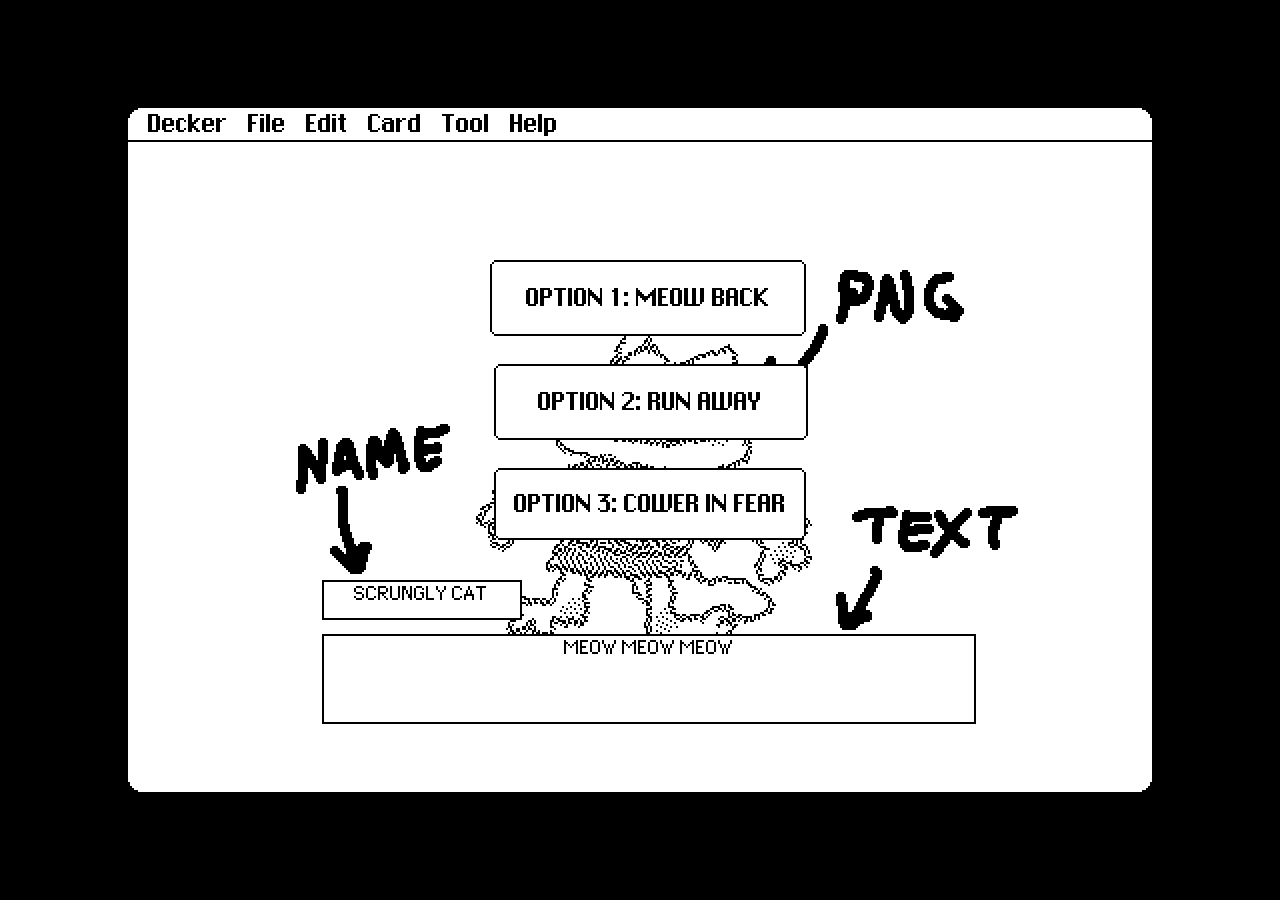
==== index.html @ 1a0af87a "commit" ====
<body><script language="decker">
{deck}
version:1
card:0
size:[512,342]

{card:home}
image:"%%IMG2AgABVgD/AP8A/wD/AP8A/wD/AP8A/wD/AP8A/wD/AP8A/wD/AP8A/wD/AP8A/wD/AP8A/wD/AP8A/wD/AP8A/wD/AP8A/wD/AP8A/wD/AP8A/wD/AP8A/wD/AP8A/wD/AP8A/wD/AP8A/wD/AP8A/wD/AP8A/wD/AP8A/wD/AP8A/wD/AP8A/wD/AP8A/wD/AP8A/wD/AP8A/wD/AP8A/wD/AP8A/wD/AP8A/wD/AP8A/wD/AP8A/wD/AP8A/wD/AP8A/wD/AP8A/wD/AP8A/wD/AP8A/wD/AP8A/wD/AP8A/wD/AP8A/wD/AP8A/wD/AP8A/wD/AP8A/wD/AP8A/wD/AP8A/wD/AP8A/wD/AP8A/wD/AP8A/wD/AP8A/wD/AP8A/wD/AP8A/wD/AP8A/wD/AP8A/wD/AP8A/wD/AP8A/wD/AP8A/wD/AP8ACgEHABYBAwD/AOABDQAQAQUAEAEFAP8AyQEPAAcBAwAFAQUADAEKAP8AyAEQAAUBBQAEAQYACgELAP8AyAEQAAUBBgADAQYACQEMAP8AyAEFAAIBCgADAQcABAEFAAgBDAD/AMgBBgAGAQYAAwEHAAQBBQAIAQkA/wDLAQYABwEFAAMBCAADAQUABwEGAP8AzwEGAAYBBgADAQgAAwEGAAYBBgD/AM8BCQADAQYAAwEIAAMBBgAFAQYA/wDQAQoAAgEFAAQBCAAEAQUABQEGAP8A0QEJAAEBBgADAQoAAwEFAAUBBQD/ANIBEAADAQoAAwEFAAUBBQAFAQMA/wDKAQ8ABAEKAAMBBQAFAQUABAEFAP8AyQEPAAQBCgADAQUABQEFAAQBBgD/AMgBDgAFAQsAAgEFAAUBBQAEAQcA/wDHAQ0ABQEMAAIBBQAFAQYABAEHAP8AxgEKAAgBBgABAQUAAgEFAAUBBgAFAQcA/wDEAQYADQEFAAIBBQACAQUABgEGAAUBBwD/AMMBBgANAQUAAgEGAAEBBQAGAQkAAQEJAP8AwgEFAA0BBgACAQwABwESAP8AwgEFAA0BBgADAQsACAERAP8AwQEGAA0BBQAEAQoACgEPAP8AwgEGAA0BBQAFAQkACwENAP8AXgECAGMBBQAOAQUABgEHAA8BCgD/AF0BAgABAQEAYgEFAA8BAwAIAQUAFQEEAP8AXgEBAAIBAgBiAQMAHAEDAP8AdwECAAEBAQBbAQMA/wCfAQEAAQEBAAEBAwBXAQUA/wCeAQEAAQEBAAMBAgBWAQUA/wCdAQEAAQEBAAMBAQACAQIAVAEFAP8AnAECAAYBAgBVAQYA/wCcAQEAAQEBAAYBAwBTAQYA/wCbAQEACwEBAFIBBgD/AJsBAgAKAQEAAQEBAFEBBgD/AJoBAQALAQIAAQEBAFABBgD/AJsBAwAJAQEAAQEBAFEBBgD/AJoBAQALAQEAAgEBAAEBAgAkAQEAKAEGAP8AmgECAAkBAgABAQIAAQECAAEBAQAhAQMAKAEGAP8AmgEBAAEBAQAHAQEAAQEBAAEBAgABAQEAAgEBAB8BAgACAQIAJgEGAP8AmgECAAgBAgABAQIAAgEBAAEBAgABAQEAGQECAAIBAQABAQIAAgECACQBBwD/AJwBAgADAQIAAQEBAAEBAQAEAQEAAgEBAAEBAQAXAQIAAQECAAEBAQACAQEAAwECACIBBwD/AJwBAQAFAQIAAQEBAAoBAQABAQIAEQEEAAEBAQACAQIACQEBACEBBgD/AJwBAgABAQEAAQECABABAQABAQEADgECAAIBAgANAQIAEAEDAA4BBgD/AJwBAQACAQIAAgECABEBAgALAQIAAQECABABAgAPAQUADAEHAP8AmwECAAEBAgABAQIAFAECAAgBAgABAQEAFQEBAA4BBQALAQcA/wCcAQEAAQECAAIBAQAUAQEABAEBAAIBAwABAQEAAQEBABMBAwANAQYACwEGAP8AhQEBABkBAQABAQIAFQECAAEBAgABAQIAAgEBAAEBAQAVAQEADwEGAAoBBgD/AIUBAgAXAQIAAgEBABUBAQABAQIAAQEBAAIBAgABAQEAFwEBAAEBAQANAQUACQEIAP8AhQEBAAEBAQAVAQEAAQECABcBAQACAQEAAQEBAAEBAQAbAQIAAQEBAAsBBgAIAQgA/wCIAQIAEwECABoBAgABAQIAHwEBAAEBAQALAQYABwEIAP8AiAEBABMBAgACAQEAGgEBAAIBAQABAQEAHQECAAsBBgAHAQgA/wCJAQMADwECAAEBAgAeAQIAHgEBAA0BBgAGAQgA/wCMAQIADQECAAIBAQAHAQUAMwECAAwBBQAGAQcA/wCQAQEADAEBAAEBAgAFAQIAAQEBAAMBAgAzAQIACgEGAAQBCAD/AJABAgAKAQIAAgECAAEBAwACAQIAAQECAAIBAgAxAQEAAQEBAAoBBgADAQgA/wCTAQIABwECAAEBAgACAQEAAgECAAIBAQACAQIANAEBAAwBBQADAQgA/wCTAQIACAEBAAIBAgABAQIAAQEBAAEBAQAGAQIAMgEDAAoBBgACAQgA/wCWAQIABAECAAEBAgAFAQIACQEBADIBAQAMAQ8ABQEFAP8AjAEBAAUBAQABAQEAAQEBAA8BAgAzAQEAAQEBAAkBDgAFAQgA/wCMAQMAAQECAAEBAQARAQIADwECACMBAgAJAQ0AAQENAP8AjAEBAAIBAQACAQEAFAEBAA0BAgABAQEAIgEBAAEBAQAIARsA/wCNAQEAAQECAAYBAQAMAQIADwEBAAIBAgAhAQEAAQEBAAcBHAD/AI0BAgABAQEABQEBAAEBAQALAQMADAECAAEBAgAjAQEACQEbAP8AfAEBAA8BAgABAQEABgECAAEBAQANAQEACwECAAIBAQAkAQMABwEZAP8AfQECAAEBAgABAQIACQECAAcBAQACAQIADQEBAAEBAQAIAQEAAgECACcBAQAHAREA/wCFAQEAAQECAAIBAgABAQMABAEBAAgBAgABAQIADwECAAcBAgAoAQIAAQEBAAcBDgD/AIoBAQABAQIAAgECAAIBAQACAQIAAQEBAAUBAQACAQIAAgEBAA0BAQAHAQEAAgEBABUBAQAQAQEAAQECAAkBCwD/AI4BAgACAQEAAQECAAIBAQACAQEABgECAAEBAQACAQEADAECAAcBAgAXAQIADwECAAIBAQAKAQYA/wCcAQIACQECAAEBAwAMAQIAAQECAAMBAQAXAQIAAwEBAAwBAQACAQIA/wCrAQEAAgEBAAQBAQACAQIAAQEBAAEBAQAQAQIAAwECABYBAgABAQMAAQEBAAsBAgABAQIA/wCqAQMAAwEBAAYBAQABAQIAEQEBAAEBAQACAQEAAQEBABUBAQACAQEAAQEBAA4BAQD/AK8BAQAFAQEAAgEBABYBAQABAQIAAgEBABYBAQABAQIAAQECAA4BAwD/AKkBAgAEAQEAHQEBAAIBAgAXAQIAAgEBAAsBAQAEAQEAAQEDAP8ApgEBAAEBAQAGAQEAAQECABgBAgABAQEAFwEBAAEBAgABAQEACQEBAAMBAQADAQEAAgEBAP8ApgEBAAEBAQACAQEAAgECAAEBAwACAQEAFQECABsBAgAQAQEAAwEBAAEBAQD/AKUBAgAFAQIAAQEBAAIBAgAYAQEAGAECAAwBAQACAQEABwEBAAEBAQD/AGsBBAAwAQIABQEDAAMBAQACAQIAAgECABcBAQAZAQEACgEBAAYBAQACAQEAAwEBAAEBAQD/AF8BAwAGAQcALQECAAEBAgACAQEAAgEBAAIBAgABAQIAAQECAAIBAwA9AQEACAEBAAEBAQABAQEA/wBRAQMACgERACoBAwABAQEABgECAAQBAQABAQIAAgECAAIBAQABAQYAMgEDAAQBAQACAQEABgEBAAEBAQD/AE8BBQAJAREAKQECAAEBAQABAQIABAEBAAEBAQAFAQEACgEBAAMBAQABAQIAMAEBAAEBAgAIAQEABQECAP8ATwEGAAgBEAAtAQIABQECAAQBAQANAQMAAQEBAAIBAgAuAQIAAgEBAAIBAQACAQEABAEBAAMBAQABAQEA/wBNAQcACAEOACwBAwAJAQIABAEBAAMBAQAKAQEAAQEBAAIBAgADAQIAKAEBAAEBAgABAQEABgEBAAYBAQABAQEA/[base64]/wApAQUABQEIAAcBBwABAQoABQEFAAUBAwA6AQEAAQEBACMBAQADAQEAAQECAAEBAgABAQIAAQECAAIBAQACAQIAAgEBAAQBAgAKAQEADAEBAAEBAgD/AB8BAwAGAQUABAEJAAYBCAABAQoABQEOADkBAQABAQIAKwEBAAIBAQACAQEAAQECAAEBAgACAQEADwEBAAQBAQAJAQEAAQEBAP8AIAEFAAUBBQAEAQkABgETAAUBDgA6AQEAAgEBADABAQABAQIAJwECAP8AHgEGAAQBBQAEAQoABQETAAUBDgA7AQEAAQEDAFkBAQD/AB8BBwADAQUABAEKAAUBFAAEAQ4APAEBAAIBAwBWAQEAAQEBAP8AHgEHAAMBBQADAQsABQEUAAQBDQA+AQEAAwEIAE8BAQABAQEA/wAeAQgAAgEFAAMBCwAFAQ4AAQEFAAQBBwBHAQEABAEBAAIBAgAFAQEAAQEBAAEBAgBCAQIA/wAgAQkAAQEFAAMBBQABAQYABAEOAAEBBQAEAQUABQEDAEgBAQACAQQAAQECAAUBAQBAAQEAAQEBAP8AHwEJAAEBBQADAQUAAQEGAAQBDgABAQYAAwEGAAIBBgBJAQEAAgEBAAEBAQABAQEAAQEBAAEBAgA/AQIAAgEBAP8AHwEPAAMBDAAEAQUAAQEIAAEBBgADAQYAAQEHAEgBAgABAQIAAQEBAAEBAwABAQIAAQECADoBAgABAQMA/wAgAQ8AAgEOAAMBBQACAQcAAgEGAAMBDQBFAQIAAgECAAUBAQACAQEAAgECAAEBAgAEAQQALgECAAEBAQADAQEA/wAgAQ4AAwEOAAMBBQADAQUAAwEGAAMBDABAAQEAAgECAAEBAgABAQEAAQEBAAIBAgADAQIAAQECAAIBAQABAQEAAQECAAIBAQABAQEAAgEBACUBAQACAQIAAQEBAAEBAQD/ACQBDgADAQ8AAgEFAAQBAwAEAQYAAwELAEEBAQABAQIAAQEBAAIBAgACAQEAAwEBAAIBAQAEAQIAAgECAAEBAgABAQEAAQEEAAEBAgAFAQEAGgEDAAEBAgACAQEA/[base64]/ACwBBQACAQcAAwEFAAUBBgACAQUACwEDAEoBAgABAQIAAgECAAIBAQACAQEAAwECAAIBAQACAQEAAQEBAAMBAQACAQIAAQECAAIBAQABAQEABQECAAEBAQABAQEABgECAAIBAgACAQEACAECAAEBAgD/AC4BBQADAQYABAEDAAcBBQACAQUAQAEBABYBAQACAQEAAQEBAAQBAQACAQEAAgECAAMBAQACAQEAAgEBAAYBAgABAQEAAgEBAAYBAQACAQEAAQECAAIBAgAJAQIAAQEBAAIBAQACAQIAAgEBAAEBAgD/AC4BBQADAQYADgEFAAIBBQA9AQMAAQECABMBAgABAQIAAQEBAAEBAQACAQEAAgEBAAQBAQACAQEAAgEBAAIBAQACAQEAAgECAAgBAQAFAQIAAQEBAAEBAgABAQIACQECAAMBAQAEAQEAAgEBAAIBAwD/ACsBBQAEAQUADwEDAAQBAwA9AQIAAQEBAAEBAQABAQEAEgEBAAcBAQADAQEAAgECAAIBAQADAQEAAgEBAAUBAgACAQEAAgEBAAIBAQADAQEAAgECAAEBAQACAQIAAgEBAAgBAQABAQEAAgEBAAIBAgACAQEAAgECAAIBAgABAQIA/wAmAQYABAEFAFUBAQACAQIAAwECABEBAQACAQEAAQEBAAIBAgACAQEABAEBAAIBAgACAQEABAECAAEBAgAOAQIACQEBAAcBAgACAQEAAwEBAAIBAQACAQEAAwECAAIBAgABAQEA/wAlAQYABQEDAFYBAgAHAQIADwEBAAIBAQACAQEAAQEBAAIBAQACAQIAAgEBAAQBAQAEAQEAAQECAAIBAQADAQEAAgEBAAIBAQAEAQEAAgEBAA8BAQABAQEAAgECAAIBAQACAQEAAgEBAAUBAgACAQIA/wAkAQUAXgEBAAEBAQAGAQEAEQEDAAIBAQACAQEAAgEBAAQBAQACAQIAAgEBAAIBAQACAQEAAgEBAAMBAQAJAQEAAQECAAMBAQACAQEACQECAAIBAQAEAQEAAgEBAAIBAQACAQIAAQEBAAMBAQACAQIA/wAjAQUAEAEEAEoBAQABAQEABAEBAAEBAwANAQIABAEBAAIBAQACAQEAAgECAAIBAQADAQEABQEDAAkBAQACAQEABAECAAEBAQACAQEAAgEBAAEBAQAEAQEAAgEBAAEBAgACAQIAAgEBAAIBAQACAQEABAEBAAMBAQAEAQMA/wAgAQUADwEGAEkBAgAIAQEAAQEBAAcBBAABAQIAAQEBAAIBAQACAQEAAgEBAAQBAQACAQEAAwEDAAEBAgADAQEAAgEBAAIBAQAGAQEAAgEBAAIBAQADAQEAAwEBAAIBAQACAQIAAgEBAAIBAQACAQEAAgEBAAIBAQACAQEAAQEBAAIBAgACAQIAAgEBAAIBAQD/AB8BBQAPAQYASAEBAAEBAQACAQEAAwEBAAMBAgAEAQIAAgECAAIBAwADAQEAAgEBAAIBAgACAQEAAgEBAAIBAgABAQIAAgEBAAsBAQAHAQIAAQECAAIBAQACAQEAAQEDAAEBAgABAQEAAgEBAAMBAQACAQEAAgEBAAIBAQACAQEAAwEBAAUBAgD/[base64]/[base64]/ADYBBQBIAQEAAQECAAEBAwAEAQIAAQEBAAsBAgACAQEAAgEBAAIBAQAEAQEAAgEBAAEBAgAFAQEACQEBAAgBAgABAQEAAQECAAgBAQADAQIAAgEBAAIBAQACAQEAAgEBAAIBAQACAQEAAgEBAAMBAQACAQIA/wA5AQUASQEBAAEBAgACAQEAEgEBAAEBAQACAQEAAgEBAAIBAQACAQEAAgECAAIBAQADAQEAAgECAAIBAQACAQEABAEBAAIBAQADAQIAAQEBAAQBAQACAQIAAgEBAAEBAQADAQIAAgEBAAIBAQACAQEAAgEBAAIBAQACAQEAAgEBAAEBAQADAQIA/[base64]/ABQBDwBaAQEABQEBAAIBAQACAQEAAgEBAAIBAQAEAQEAAgEBAAIBAQACAQEAAwEBAAIBAQACAQEAAgECAAIBAQACAQEAAQECAAIBAgACAQIAAgECAAIBAQABAQEAIAEBAAEBAQAIAQMAAgEBAAYBAgD/ABcBDQBaAQIABQEBAAIBAQACAQEAAgEBAAIBAgABAQEAAgEBAAIBAQACAQEAAgECAAIBAQACAQEAAQEBAAQBAQABAQEAAgEBAAMBAQADAQIAAgEBAAYBAgAfAQEAAQEBAAYBAQABAQIAAgEDAAQBAgABAQIA/[base64]/wBhAQIABwEBAAEBAgACAQIAAQECAAEBAgACAQEAAgECAAEBAQACAQQAAgECAAEBAgABAQIAAwECAAEBAgABAQEAAgECAAEBAgABAQIAAQEBABwBAwAHAQEAAgEBACsBBQD/AGABAQAMAQEAAQECAAIBAQACAQEABAECAAEBAQABAQMAAgEDAAIBAQACAQEAAgEDAAIBAgAGAQEAAgEBAAIBAQACAQIABgEBAAIBAwAPAQEABwECAAEBAQAsAQYA/wBfAQIAAQEBAAoBAgASAQIAAQEBAAIBAgADAQEACQEBAAgBAgADAQIAAgECAAIBAgABAQIAAgEKAAYBAQABAQUAAQECAAEBAQAsAQYA/wBeAQEAAgEBAAwBAgATAQIABgECAAkBAwAMAQEAAQECAAEBAgABAQEAAQECAAEBAQAEAQEAAwEBAAEBAQAGAQIAAwECAAIBAQAsAQYA/wBfAQIADAEBABgBAQAEAQEAAgEBAAkBAQAOAQEAAwEBAAIBAQAGAQIAAQEDAAEBAQABAQIABwECAAIBAQAvAQYA/wBeAQEAAQEBAAwBAwAVAQIABQEDAAgBAgASAQMAEQECAAgBAQAwAQYA/wBfAQEAEAEDABMBAQABAQEABAEBAAoBAQABAQEAJgEDADcBBgD/AF4BAwAOAQEAFgEBAAEBAQAFAQIACgECACcBAgABAQEAMwEGAP8ARwEFABMBAQAPAQIAAQEBABQBAQAGAQIACgEBACgBAQACAQEANAEGAP8ARgECAAIBAQABAQIAEQEBAAEBAQAMAQEAAgEBABUBBAADAQEADAEDACcBAgABAQIAJAEDAAkBBgD/AEYBAQACAQIAAgEBAAEBAQAQAQEAAQEBAAwBAgAaAQIAAwECAAoBAQArAQIAAQEBACIBBQAHAQcA/wBFAQIAAQEBAAIBAgACAQQADQEBAA4BAgAZAQEABAECAAoBAQABAQEALQECACEBBQAHAQYA/wBIAQIAAwEDAAMBAwABAQQAAQECAAIBAQABAQEACAEBAAIBAQACAQIAGQEDAAMBAQAJAQEAAQEBACwBAQACAQEAIAEFAAYBBgD/AEcBAgAHAQMAAwEBAAIBAQACAQEAAgECAAIBAQANAQEAHgECAAEBAQAJAQIALwECACABBQAGAQYA/wBHAQIABQECAAMBAgABAQIAAQECAAEBAgABAQIAAQEBAAcBAQACAQEABAEDABoBAQABAQIACQEBAAEBAQAvAQEAAQEBAB8BBgAEAQYA/wBKAQEABQEBAAUBAQABAQEABQECAAIBAQANAQEAAgEBAB4BAgAJAQEAGQEDAAEBAQATAQEAAQECAB4BBgAEAQYA/wBIAQMAHQEBAAMBAQAGAQMAHgEBAAgBAwATAQQAAgEBAAEBAgASAQEAIgEFAAMBBgD/AEkBAQAhAQEAAwEBAAIBAQACAQEAHQEDAAYBAQADAQIAEQECAAIBAgABAQEAAgECABABAQABAQIAIAEFAAMBBgD/AEoBAgAcAQEACwECAB0BAQALAQEAEQECAAIBAgACAQEAAQECABEBAgABAQEAIQEFAAIBCQD/AEgBAQABAQEABwEBABUBAQACAQEAAgEBAAMBAQABAQEAHAEBAAEBAQAEAQEAAgEBAAEBAwAOAQIAAQEBAAgBAQABAQEADQECAAIBAgAhAREA/wBHAQEAAQEHAAEBAgAcAQIAHwECAAwBAwABAQIAAgEFAAEBAQACAQEACQEBAAEBAgABAQIABgEDAAEBAgAkAREA/[base64]/AEwBAQAIAQEAAQEBAAEBAQAHAQEAAQECAAIBAgABAQIAAQECAAEBAgAeAQEAAQEBAAYBAQAFAQEADQEBAAgBAgACAQIABgEBAC4BDQD/AE8BAQABAQEABgEBAAEBAgAIAQEABAEBAAIBAQADAQEAAgECAB4BAQABAQEAAwEBAAQBAQAYAQIAAwEBAAEBAQABAQIAMwEKAP8AUQECAAUBAgABAQEAAgEBAAcBAgAFAQIABQEBACABAgABAQEABAEBAAQBAQACAQEAFAEBAAYBAgA0AQkA/wBRAQEAAQEBAAIBAgABAQIAAQECAAEBAQAJAQEALQEBAAEBAQAGAQEAIQEBADYBBwD/AFQBAgABAQIAAwEBAAIBAgABAQEABQEBAC8BAQABAQEAAgEBAAUBAQAdAQIA/wCRAQEAAQECAAIBAQABAQEAAwEBAAEBAgABAQMAAQECAC4BAgAFAQEAGwEBAAQBAQABAQEA/wCTAQIACgEBAAIBAQABAQEAMgEBAAcBAQACAQoAAQECAAkBAgABAQIAAQEBAAIBAQD/AJ8BAgACAQMAMQEEAAIBBAACAQEAAwEBAAIBAQACAQIABwEBAAIBAgACAQIA/wCiAQEANgEBAAIBAgABAQEAAgECAAEBAwABAQIAAQECAAIBAQAIAQIAAgECAP8A2gEBAAEBAgACAQIAAQEBAAIBAQAIAQIADAEBAAEBAgD/AN8BAgAPAQMACwEBAP8A8gEBAAIBAgAJAQEAAQEBAP8A8QEBAAEBAQABAQIABwEDAP8A8wEBAAIBAgAFAQEA/wD3AQEAAgECAAEBAgABAQMAAQEBAP8A9AECAAIBAgABAQEAAgECAP8A9wEBAAEBAQACAQEA/wD+AQIA/wD/AP8A/wD/AP8A/wD/AP8A/wD/AP8A/wD/AP8A/wD/AP8A/wD/AP8A/wD/AP8A/wD/AP8A/wD/AP8A/wD/AP8A/wD/AP8A/wD/AP8A/wD/AP8A/wD/AP8A/wD/AP8A/wD/AP8A/wD/AP8A/wD/AP8A/wD/AP8A/wD/AP8A/wD/AP8A/wD/AP8A/wD/AP8A/wD/AP8A/wD/AP8A/wD/AP8A/wD/AP8A/wD/AP8A/wD/AP8A/wD/AP8A/wD/AP8A/wD/AP8A/wD/AP8A/wD/AP8A/wD/AP8A/wD/AP8A/wD/AP8A/wD/AP8A/wD/AP8A/wD/AP8A/wD/AP8A/wD/AP8A/wD/AP8A/wD/AP8AYQ=="
{widgets}
field1:{"type":"field","size":[327,45],"pos":[97,263],"align":"center","value":"MEOW MEOW MEOW"}
field2:{"type":"field","size":[100,20],"pos":[97,236],"align":"center","value":"SCRUNGLY CAT"}
button1:{"type":"button","size":[158,38],"pos":[181,76],"text":"OPTION 1: MEOW BACK"}
button2:{"type":"button","size":[157,38],"pos":[183,128],"text":"OPTION 2: RUN AWAY"}
button3:{"type":"button","size":[156,36],"pos":[183,180],"text":"OPTION 3: COWER IN FEAR"}

</script>

<a id="target" style="display:none"></a>
<img id="loader" style="display:none" src="[data-uri]">
<input id="source" type="file" style="display:none" accept="image/*">
<canvas id="render" style="display:none" width="512" height="342"></canvas>
<canvas id="lrender" style="display:none" width="45" height="344"></canvas>
<canvas id="rrender" style="display:none" width="45" height="344"></canvas>
<canvas width="0" height="0" id="ltools"></canvas>
<canvas id="display" width="1024" height="684" style="cursor: default;"></canvas>
<canvas width="0" height="0" id="rtools"></canvas>
<style>
html,body{height:100%;}
body{background:black;margin:0;display:flex;align-items:center;justify-content:space-between;-webkit-user-select:none;user-select:none;}
body{touch-action:none;overflow:hidden;}
</style>
<script>

VERSION="1.42"

// lil: Learning in Layers

let allocs=0,calldepth=0,do_panic=0
lmn  =x      =>(allocs++,{t:'num',v:isFinite(x)?+x:0}),   lin  =x=>x&&x.t=='num'
lms  =x      =>(allocs++,{t:'str',v:''+x }),              lis  =x=>x&&x.t=='str'
lml  =x      =>(allocs++,{t:'lst',v:x    }),              lil  =x=>x&&x.t=='lst'
lmd  =(k,v)  =>(allocs++,{t:'dic',k:k||[],v:v||[]}),      lid  =x=>x&&x.t=='dic'
lmt  =x      =>(allocs++,{t:'tab',v:x    }),              lit  =x=>x&&x.t=='tab'
lmi  =(f,n,x)=>(allocs++,{t:'int',f,n}),                  lii  =x=>x&&x.t=='int'
lmon =(n,a,b)=>(allocs++,{t:'on' ,n:n,a:a,b:b,c:null}),   lion =x=>x&&x.t=='on'
lmnat=f      =>(allocs++,{t:'nat',f:f}),                  linat=x=>x&&x.t=='nat'
lmblk=_      =>(allocs++,{t:'blk',b:[],locals:[]}),       liblk=x=>x&&x.t=='blk'
lmenv=p      =>{allocs++;const r={t:'env',v:{},p:p};r.local=(n,x)=>env_local(r,lms(n),x);return r}

NONE=lmn(0), ONE=lmn(1), seed=0x12345, max=Math.max, min=Math.min, abs=Math.abs
ISODATE=lms('%04i-%02i-%02iT%02i:%02i:%02iZ%n%m'), PARTS=['year','month','day','hour','minute','second'].map(lms)
clchar=x=>{const c=x.charCodeAt(0);return x=='\t'?' ':(c>=32&&c<=126)||(x=='\n')?x:'?'}
clchars=x=>x.replace(/\r/g,'').replace(/\t/g,' ').replace(/[\u201C\u201D]/g,'"').replace(/[\u2018\u2019]/g,"'").replace(/[^ -~\n]/g,'?')
wnum=y=>{
	let w='',d='',s=y<0?(y=-y,'-'):'',i=Math.floor(y);y=Math.round((y-Math.floor(y))*1000000);if(y>=1000000)i++
	while(i>0){w=(0|i%10)+w,i=i/10}for(let z=0;z<6;z++){d=(0|y%10)+d,y=y/10}
	return s+('0'+w).replace(/^(0+)(?=[^0])/,'')+('.'+d).replace(/(\.?0+)$/,'')
}
mod=(x,y)=>x-y*Math.floor(x/y)
range=x=>Array.from(Array(x)).map((_,i)=>i)
torect=t=>{const n=Object.values(t).reduce((x,y)=>max(x,lil(y)?count(y):1),0);Object.keys(t).map(k=>t[k]=take(n,lil(t[k])?t[k].v:[t[k]]))}
count=x=>lin(x)?1: lis(x)||lil(x)||lid(x)?x.v.length: lit(x)?(Object.values(x.v)[0]||[]).length:0
rows=x=>{const t=lt(x);return lml(range(count(t)).map(i=>lmd(Object.keys(t.v).map(lms),Object.values(t.v).map(x=>x[i]))))}
coltab=x=>{
	const n=lmn(x.v.reduce((x,y)=>max(x,lil(y)?count(y):1),0))
	return lmt(x.k.reduce((r,k,i)=>(r[ls(k)]=dyad.take(n,lil(x.v[i])?x.v[i]:lml([x.v[i]])).v,r),{}))
}
rowtab=x=>{
	const ok=[],t={};x.v.map(r=>r.k.map(k=>{if(!t[ls(k)])ok.push(k);t[ls(k)]=[]}))
	x.v.map(x=>Object.keys(t).map((k,i)=>t[k].push(dget(x,ok[i])||NONE)));return lmt(t)
}
listab=x=>{
	const m=x.v.reduce((r,x)=>max(r,count(x)),0);const t={};for(let z=0;z<m;z++)t['c'+z]=[]
	x.v.map(row=>{for(let z=0;z<m;z++)t['c'+z].push(z>=count(row)?NONE:row.v[z])});return lmt(t)
}
zip=(x,y,f)=>{const n=count(x),o=count(y)<n?take(n,y.v):y.v;return x.v.map((x,i)=>f(x,o[i%n]))}
dzip=(x,y,f)=>{
	const r=lmd(x.k.slice(0),x.v.map((z,i)=>f(z,dget(y,x.k[i])||NONE)))
	y.k.filter(k=>!dget(x,k)).map(k=>dset(r,k,f(NONE,dget(y,k))));return r
}
match=(x,y)=>x==y?1: (x.t!=y.t)||(count(x)!=count(y))?0: (lin(x)||lis(y))?x.v==y.v:
	         lil(x)?x.v.every((z,i)=>dyad['~'](z,y.v[i]).v): lit(x)?dyad['~'](rows(x),rows(y)).v:
	         lid(x)?x.v.every((z,i)=>dyad['~'](z,y.v[i]).v&&dyad['~'](x.k[i],y.k[i]).v):0

splicet=(f,x,t)=>{const r={};Object.keys(t.v).map(k=>r[k]=f(x,t.v[k]));return lmt(r)}
splice=(f,x,y)=>lis(y)?lms(f(x,ll(y)).map(ls).join('')): lid(y)?lmd(f(x,y.k),f(x,y.v)): lit(y)?splicet(f,x,y): lml(f(x,ll(y)))
ina=(x,y)=>lmn(lis(y)?y.v.indexOf(ls(x))>=0: lil(y)?y.v.some(y=>match(x,y)): lid(y)?dget(y,x)!=undefined: lit(y)?ls(x)in y.v: x==y)
filter=(i,x,y)=>{
	x=lis(x)?monad.list(x):lml(ll(x))
	if(lid(y)){const r=lmd();y.k.forEach((k,v)=>i==lb(ina(k,x))&&dset(r,k,y.v[v]));return r}
	if(!lit(y))return lml(ll(y).filter(z=>i==lb(ina(z,x)))); const n=x.v.every(lin),nx=x.v.map(ln),ix=y.v[Object.keys(y.v)[0]]||[]
	if(n&&i){const r=dyad.take(NONE,y);nx.forEach(i=>{Object.keys(y.v).map(c=>{const v=y.v[c][i];if(v)r.v[c].push(v)})});return r}
	if(n&&!i){const r=dyad.take(NONE,y);ix.forEach((_,i)=>{if(nx.indexOf(i)<0)Object.keys(y.v).map(c=>r.v[c].push(y.v[c][i]))});return r}
	return lmt(Object.keys(y.v).reduce((t,k)=>(i==lb(ina(lms(k),x))&&(t[k]=y.v[k]),t),{}))
}
take=(x,y)=>{const n=y.length, s=x<0?mod(x,n):0; return range(abs(x)).map(z=>y[mod(z+s,n)]||NONE)}
dkix=(dict,key)=>dict.k.findIndex(x=>match(key,x)), dget=(dict,key)=>dict.v[dkix(dict,key)]
dvix=(dict,val)=>dict.v.findIndex(x=>match(val,x)), dkey=(dict,val)=>dict.k[dvix(dict,val)]
dset=(d,k,v)=>{const i=d.k.findIndex(x=>match(x,k));if(i<0){d.k.push(k),d.v.push(v)}else{d.v[i]=v};return d}
union=(x,y)=>{const r=lmd(x.k.slice(0),x.v.slice(0));y.k.forEach(k=>dset(r,k,dget(y,k)));return r}
amend=(x,i,y)=>{
	if(lii(x))return x.f(x,i,y)
	const clonetab=x=>{const r={};Object.keys(x.v).map((k,i)=>{r[k]=x.v[k].slice(0)});return r}
	if(lit(x)&&lin(i)){
		const r=clonetab(x), rn=count(x), cols=ll(monad.keys(x)), ri=0|ln(i); y=lid(y)?y: lmd(cols, new Array(cols.length).fill(y))
		if(ri>=0&&ri<rn)y.k.map((k,i)=>{k=ls(k);if(k in r)r[k][ri]=y.v[i]});return lmt(r)
	}
	if(lit(x)&&lis(i)){
		const r=clonetab(x), rn=count(x), c=lil(y)?ll(y).slice(0,rn): new Array(rn).fill(y)
		while(c.length<rn)c.push(NONE);r[ls(i)]=c;return lmt(r)
	}
	if(!lis(x)&&!lil(x)&&!lid(x))return amend(lml([]),i,y)
	if((lil(x)||lis(x))&&(!lin(i)||(ln(i)<0||ln(i)>count(x))))return amend(ld(x),i,y)
	if(lil(x)){const r=lml(x.v.slice(0));r.v[ln(i)|0]=y;return r}
	return lid(x)?dset(lmd(x.k.slice(0),x.v.slice(0)),i,y): lis(x)?lms(ls(x).slice(0,ln(i))+ls(y)+ls(x).slice(1+ln(i))): lml([])
}
l_at=(x,y)=>{
	if(lii(x))return lis(y)&&y.v=='type'?lms(x.n): x.f(x,y)
	if(lit(x)&&lin(y))x=monad.rows(x); if((lis(x)||lil(x))&&!lin(y))x=ld(x)
	return lis(x)?lms(x.v[ln(y)|0]||''): lil(x)?x.v[ln(y)|0]||NONE: lid(x)?dget(x,y)||NONE: lit(x)&&lis(y)?lml(x.v[ls(y)]): NONE
}
amendv=(x,i,y,n,tla)=>{
	if(lii(x))tla.v=0;const f=monad.first(i[n]||NONE)
	return (!tla.v&&n+1 <i.length)?amendv(l_at(x,f),i,y,n+1,tla):
	       (n+1<i.length)?amend(x,f,amendv(l_at(x,f),i,y,n+1,tla)): (n+1==i.length)?amend(x,f,y): y
}
lb=x=>lin(x)?x.v!=0: lis(x)?x.v!='': lil(x)||lid(x)?x.v.length: 1
ln=x=>lin(x)?x.v: lis(x)?(isFinite(x.v)?+x.v:0): lil(x)||lid(x)?ln(x.v[0]): 0
ls=x=>lin(x)?wnum(x.v): lis(x)?x.v: lil(x)?x.v.map(ls).join(''): ''
ll=x=>lis(x)?x.v.split('').map(lms): lil(x)||lid(x)?x.v: lit(x)?rows(x).v: [x]
ld=x=>lid(x)?x:lit(x)?monad.cols(x):lil(x)||lis(x)?lmd(range(count(x)).map(lmn),lis(x)?ll(x):x.v):lmd()
lt=x=>lit(x)?x: lid(x)||lil(x)?lmt((lid(x)?['key','value']:['value']).reduce((t,k,i)=>(t[k]=x[k[0]],t),{})): lmt({value:ll(x)})
vm=f=>{const r=x=>lid(x)?lmd(x.k,x.v.map(r)):lil(x)?lml(x.v.map(r)):f(x);return r}
vd=f=>{const r=(x,y)=>
	 lid(x)&lid(y)?dzip(x,y,r)    :lid(x)&!lid(y)?lmd(x.k.slice(0),x.v.map(x=>r(x,y))):!lid(x)&lid(y)?lmd(y.k.slice(0),y.v.map(y=>r(x,y))):
	 lil(x)&lil(y)?lml(zip(x,y,r)):lil(x)&!lil(y)?lml(x.v.map(x=>r(x,y)))             :!lil(x)&lil(y)?lml(y.v.map(y=>r(x,y))): f(x,y);return r}
vmnl=f=>{const r=x=>lil(x)?(ll(x).some(x=>!lin(x))?lml(x.v.map(r)):f(x)):f(x);return r}
tflip=x=>{
	const c=Object.keys(x.v), kk=c.indexOf('key')>-1?'key':c[0], k=(x.v[kk]||[]).map(ls), cc=c.filter(k=>k!=kk)
	return lmt(k.reduce((r,k,i)=>{r[k]=cc.map(c=>x.v[c][i]);return r},{key:cc.map(lms)}))
}
tcat=(x,y)=>{
	const r={}
	Object.keys(x.v).map(k=>r[k]=x.v[k].concat(y.v[k]?[]:range(count(y)).map(x=>NONE)))
	Object.keys(y.v).map(k=>r[k]=(x.v[k]?x.v[k]:range(count(x)).map(x=>NONE)).concat(y.v[k]))
	return lmt(r)
}
fstr=x=>{
	let ct=0;return x.split('').map(x=>{
		let e=0;if(x=='<'){ct=1}else if(x=='/'&&ct){e=1}else if(x!=' '&&x!='\n'){ct=0}
		return e?'\\/':({'\n':'\\n','\\':'\\\\','"':'\\"'})[x]||x
	}).join('')
}
fjson=x=>lin(x)?wnum(x.v): lit(x)?fjson(rows(x)): lil(x)?`[${x.v.map(fjson).join(',')}]`:
         lis(x)?`"${fstr(x.v)}"`:lid(x)?`{${x.k.map((k,i)=>`${fjson(lms(ls(k)))}:${fjson(x.v[i])}`).join(',')}}`:'null'
pjson=(y,h,n)=>{
	const si=h, hn=_=>m&&y[h]&&(n?h-si<n:1), hnn=x=>m&&h+x<=y.length&&(n?h+x-si<n:1)
	const jd=_=>{while(hn()&&/[0-9]/.test(y[h]))h++}, jm=x=>hn()&&y[h]==x?(h++,1):0, iw=_=>/[ \n]/.test(y[h]), ws=_=>{while(hn()&&iw())h++}
	const esc=e=>e=='n'?'\n': /[\\/"']/.test(e)?e: e=='u'&&hnn(4)?String.fromCharCode(parseInt(y.slice(h,h+=4),16)):' '
	let f=1, m=1, rec=_=>{
		const t={null:NONE,false:NONE,true:ONE};for(let k in t)if(hnn(k.length)&&y.slice(h,h+k.length)==k)return h+=k.length,t[k]
		if(jm('[')){const r=lml([]);while(f&&hn()){ws();if(jm(']'))break;r.v.push(rec()),ws(),jm(',')}return r}
		if(jm('{')){const r=lmd();while(f&&hn()){ws();if(jm('}'))break;const k=rec();ws(),jm(':'),ws();if(f)dset(r,k,rec());ws(),jm(',')}return r}
		if(jm('"')){let r='';while(f&&hn()&&!jm('"'))r+=hnn(2)&&jm('\\')?esc(y[h++]):y[h++];return lms(r)}
		if(jm("'")){let r='';while(f&&hn()&&!jm("'"))r+=hnn(2)&&jm('\\')?esc(y[h++]):y[h++];return lms(r)}
		const ns=h;jm('-'),jd(),jm('.'),jd();if(jm('e')||jm('E')){jm('-')||jm('+');jd();}return h<=ns?(f=0,NONE): lmn(+y.slice(ns,h))
	}, r=rec();return {value:r,index:h}
}
format_has_names=x=>{
	let f=0;while(x[f]){
		if(x[f]!='%'){f++;continue;}f++;if(x[f]=='[')return 1
		if(x[f]=='*')f++;if(x[f]=='-')f++;if(x[f]=='0')f++;while(/[0-9]/.test(x[f]))f++;if(x[f]=='.')f++
		let d=0;while(/[0-9]/.test(x[f]))d=d*10+(+x[f++]);if(!x[f])break;const t=x[f++];if(t=='r'||t=='o')while(d&&x[f])d--,f++
	}return 0
}
razetab=x=>{const t=Object.values(x.v);return dyad.dict(lml(t[0]||[]),lml(t[1]||[]))}
monad={
	'-':    vm(x=>lmn(-ln(x))),
	'!':    vm(x=>lb(x)?NONE:ONE),
	floor:  vm(x=>lmn(Math.floor(ln(x)))),
	cos:    vm(x=>lmn(Math.cos(ln(x)))),
	sin:    vm(x=>lmn(Math.sin(ln(x)))),
	tan:    vm(x=>lmn(Math.tan(ln(x)))),
	exp:    vm(x=>lmn(Math.exp(ln(x)))),
	ln:     vm(x=>lmn(Math.log(ln(x)))),
	sqrt:   vm(x=>lmn(Math.sqrt(ln(x)))),
	unit:   vm(x=>{const n=ln(x);return lml([lmn(Math.cos(n)),lmn(Math.sin(n))])}),
	mag:    vmnl(x=>lmn(Math.sqrt(ll(x).reduce((x,y)=>x+Math.pow(ln(y),2),0)))),
	heading:vmnl(x=>{const a=getpair(x);return lmn(Math.atan2(a.y,a.x))}),
	sum:    x=>ll(x).reduce(dyad['+'],NONE),
	prod:   x=>ll(x).reduce(dyad['*'],ONE),
	raze:   x=>lit(x)?razetab(x) :ll(x).slice(1).reduce(dyad[','],monad.first(x)),
	max:    x=>ll(x).slice(1).reduce(dyad['|'],monad.first(x)),
	min:    x=>ll(x).slice(1).reduce(dyad['&'],monad.first(x)),
	count:  x=>lmn(count(x)),
	first:  x=>lis(x)?lms(x.v[0]||''):            lit(x)?monad.first(rows(x)): lion(x)?lms(x.n): count(x)?ll(x)[0]: NONE,
	last:   x=>lis(x)?lms(x.v[x.v.length-1]||''): lit(x)?monad.last (rows(x)): count(x)?ll(x)[count(x)-1]: NONE,
	keys:   x=>lml(lii(x)?[]: lion(x)?x.a.map(lms): ld(x).k),
	range:  x=>lml(lin(x)?range(max(0,0|ln(x))).map(lmn): ld(x).v),
	list:   x=>lml([x]),
	typeof: x=>lms(({num:"number",str:"string",lst:"list",dic:"dict",tab:"table",on:"function",nat:"function"})[x.t]||x.n||"interface"),
	flip:   x=>lit(x)?tflip(x):lml(range(ll(x).reduce((w,z)=>max(w,lil(z)?count(z):1),0)).map(i=>lml(ll(x).map(c=> !lil(c)?c: i<count(c)?c.v[i]: NONE)))),
	rows:   x=>rows(x),
	cols:   x=>{const t=lt(x).v;return lmd(Object.keys(t).map(lms),Object.values(t).map(lml))},
	table:  x=>lid(x)?coltab(x): lil(x)&&x.v.every(lid)?rowtab(x): lil(x)&&x.v.every(lil)?listab(x): lt(x),
	'@tab': t=>{
		t=lt(t);const r=lmt({});Object.keys(t.v).map(k=>r.v[k]=t.v[k].slice(0))
		r.v.index=range(count(r)).map(lmn),r.v.gindex=r.v.index.slice(0),r.v.group=r.v.index.map(x=>NONE);return r
	},
}
dyad={
	'+':  vd((x,y)=>lmn(ln(x)+ln(y))),
	'-':  vd((x,y)=>lmn(ln(x)-ln(y))),
	'*':  vd((x,y)=>lmn(ln(x)*ln(y))),
	'/':  vd((x,y)=>lmn(ln(x)/ln(y))),
	'%':  vd((x,y)=>lmn(mod(ln(y),ln(x)))),
	'^':  vd((x,y)=>lmn(Math.pow(ln(x),ln(y)))),
	'<':  vd((x,y)=>lmn(lin(x)&&lin(y)?ln(x)< ln(y): ls(x)< ls(y))),
	'>':  vd((x,y)=>lmn(lin(x)&&lin(y)?ln(x)> ln(y): ls(x)> ls(y))),
	'=':  vd((x,y)=>lmn(lii(x)||lii(y)?x==y: lin(x)&&lin(y)?ln(x)==ln(y): ls(x)==ls(y))),
	'&':  vd((x,y)=>lin(x)||lin(y)?lmn(min(ln(x),ln(y))): lms(ls(x)<ls(y)?ls(x):ls(y))),
	'|':  vd((x,y)=>lin(x)||lin(y)?lmn(max(ln(x),ln(y))): lms(ls(x)>ls(y)?ls(x):ls(y))),
	split:(x,y)=>lml(ls(y).split(ls(x)).map(lms)),
	fuse: (x,y)=>lms(ll(y).map(ls).join(ls(x))),
	dict: (x,y)=>(y=ll(y),ll(x).reduce((d,x,i)=>dset(d,x,y[i]||NONE),lmd())),
	take: (x,y)=>lis(y)&&lin(x)&&ln(x)<0&&abs(ln(x))<=count(y)?lms(y.v.slice(count(y)+ln(x))):
                 lis(y)&&lin(x)&&ln(x)>=0&&ln(x)<=count(y)?lms(y.v.slice(0,ln(x))):
	             lin(x)?splice(take,ln(x),y):filter(1,x,y),
	drop: (x,y)=>lis(y)&&lin(x)&&ln(x)>=0?lms(y.v.slice(ln(x))):
                 lis(y)&&lin(x)&&ln(x)<0 ?lms(y.v.slice(0,max(0,count(y)+ln(x)))):
	             lin(x)?splice((x,y)=>x<0?y.slice(0,x):y.slice(x),ln(x),y):filter(0,x,y),
	limit:(x,y)=>count(y)>ln(x)?dyad.take(lmn(ln(x)),y):y,
	in:   (x,y)=>lil(x)?lml(x.v.map(x=>dyad.in(x,y))):ina(x,y),
	',':  (x,y)=>lit(x)&&lit(y)?tcat(x,y): lid(x)?union(x,ld(y)):
                 lis(x)?dyad[','](lml([x]),y): lis(y)?dyad[','](x,lml([y])): lml(ll(x).concat(ll(y))),
	'~':  (x,y)=>match(x,y)?ONE:NONE,
	unless:(x,y)=>lin(y)&&ln(y)==0?x:y,
	join: (x,y)=>{ // natural join on tables.
		const f=x=>lin(x)?monad.range(x):lml(ll(x));if(!lit(x)||!lit(y))return lml(zip(f(x),f(y),dyad[',']))
		const a=x,b=y,ak=Object.keys(a.v),bk=Object.keys(b.v), ik=bk.filter(x=>ak.indexOf(x)>=0),dk=bk.filter(x=>ak.indexOf(x)<0)
		const r=lmt({}); ak.forEach(k=>r.v[k]=[]), dk.forEach(k=>r.v[k]=[])
		for(let ai=0;ai<count(a);ai++)for(let bi=0;bi<count(b);bi++)
			if(ik.every(k=>match(a.v[k][ai],b.v[k][bi])))ak.forEach(k=>r.v[k].push(a.v[k][ai])),dk.forEach(k=>r.v[k].push(b.v[k][bi]))
		return r
	},
	cross: (x,y)=>{ // cartesian join; force columns to be unique:
		const f=x=>lt(lin(x)?monad.range(x):lml(ll(x)));if(!lit(x)||!lit(y))return lml(rows(dyad.cross(f(x),f(y))).v.map(x=>lml(x.v)))
		const a=lt(x),b=lt(y), ak=Object.keys(a.v),bk=Object.keys(b.v), uk=bk.map(x=>ak.indexOf(x)>=0?x+'_':x)
		const r=lmt({}); ak.forEach(k=>r.v[k]=[]), uk.forEach(k=>r.v[k]=[])
		for(let bi=0;bi<count(b);bi++)for(let ai=0;ai<count(a);ai++)ak.forEach(k=>r.v[k].push(a.v[k][ai])),bk.forEach((k,i)=>r.v[uk[i]].push(b.v[k][bi]))
		return r
	},
	parse: (x,y)=>{
		if(lil(y))return lml(y.v.map(y=>dyad.parse(x,y)))
		x=ls(x),y=ls(y);let f=0,h=0,m=1,pi=0,named=format_has_names(x),r=named?lmd():lml([]);while(x[f]){
			if(x[f]!='%'){if(m&&x[f]==y[h]){h++}else{m=0}f++;continue}f++
			let nk=null;if(x[f]=='['){f++;nk='';while(x[f]&&x[f]!=']')nk+=x[f++];if(x[f]==']')f++}
			let n=0,d=0,v=null,si=h,sk=x[f]=='*'&&(f++,1),lf=x[f]=='-'&&(f++,1);if(x[f]=='0')f++
			const hn=_=>m&&y[h]&&(n?h-si<n:1), id=x=>/[0-9]/.test(x), ix=_=>/[0-9a-fA-F]/.test(y[h]), iw=_=>/[ \n]/.test(y[h])
			while(id(x[f]))n=n*10+(+x[f++]);x[f]=='.'&&f++
			while(id(x[f]))d=d*10+(+x[f++]);if(!x[f])break;const t=x[f++]
			if('%mnzsluqaroj'.indexOf(t)<0)while(hn()&&iw())h++
			if(t=='%'){if(m&&t==y[h]){h++}else{m=0}}
			else if(t=='m'){v=m?ONE:NONE}
			else if(t=='n'){v=lmn(h)}
			else if(t=='z'){v=m&&h==y.length?ONE:NONE}
			else if(t=='s'||t=='l'||t=='u'){v=lms('');while(hn()&&(n?1:y[h]!=x[f]))v.v+=y[h++];if(t=='l')v.v=v.v.toLowerCase();if(t=='u')v.v=v.v.toUpperCase()}
			else if(t=='a'){v=lml([]);while(hn()&&(n?1:y[h]!=x[f]))v.v.push(lmn(y[h++].charCodeAt(0)))}
			else if(t=='b'){v=/[tTyYx1]/.test(y[h])?ONE:NONE;while(hn()&&(n?1:y[h]!=x[f]))h++}
			else if(t=='i'){v=lmn(0);const s=(y[h]=='-')?(h++,-1):1;m&=id(y[h]);while(hn()&&id(y[h]))v.v=v.v*10+(+y[h++]);v.v*=s}
			else if(t=='h'||t=='H'){v=lmn(0),                       m&=ix();    while(hn()&&ix())v.v=v.v*16+parseInt(y[h++],16)}
			else if(t=='j'){if(m){const j=pjson(y,h,n);h=j.index,v=j.value}else{v=NONE}}
			else if(t=='v'){v=lms(''),m&=!id(y[h]);while(hn()&&/[0-9a-zA-Z_?]/.test(y[h]))v.v+=y[h++];m&=count(v)>0}
			else if(t=='q'){
				v=lms(''),m&=y[h]=='"';if(m)h++;while(hn()&&y[h]!='"'){
					if(y[h]=='\\'){h++;if(/[n\\"]/.test(y[h])){v.v+=y[h]=='n'?'\n':y[h]}else{m=0}}else{v.v+=y[h]}h++
				}if(m&=y[h]=='"')h++
			}
			else if(t=='f'||t=='c'||t=='C'){
				v=lmn(0);let p=10,s=(y[h]=='-')?(h++,-1):1; if(t=='c'&&m&&y[h]=='$')h++
				m&=id(y[h])||y[h]=='.';  while(hn()&&id(y[h]))v.v=v.v*10+(+y[h++])
				m&&hn()&&y[h]=='.'&&h++; while(hn()&&id(y[h]))v.v+=(+y[h++])/p,p*=10;v.v*=s
			}
			else if(t=='r'||t=='o'){
				let cc=x.slice(f,f+(d||1));v=lms(''),f+=(d||1);
				while(hn()){if(cc.indexOf(y[h])>=0==lf?1:0){if(n)m=0;break}v.v+=y[h++];if(t=='o')break;}if(!m)v.v='';
			}
			else if(t=='e'||t=='p'){
				const [dy,dm,dd,dh,dmi,ds,dl,dma]=ll(dyad.parse(ISODATE,lms(y.slice(h)))), l=ln(dl), d=new Date(y.slice(h,h+l))
				if(l&&ln(dma)){h+=l}else{m=0}; v=t=='e'?lmn(m?0|(d.getTime()/1000):0):lmd(PARTS,[dy,dm,dd,dh,dmi,ds])
			}else{m=0}while(n&&y[h]&&h-si<n)h++,m=0;if(!sk&&v!=null){named?dset(r,nk!=null?lms(nk):lmn(pi),v):r.v.push(v);pi++}
		}return named?r: r.v.length==1?r.v[0]:r
	},
	format: (x,y)=>{
		const frec=(i,x,y)=>{
			if(i>=count(x))return y
			const fuse=(count(x)-i)%2?0:1,named=format_has_names(ls(x.v[i+fuse]))
			const r=lml(ll(lit(y)?rows(y):y).map(z=>dyad.format(x.v[i+fuse],frec(i+fuse+1,x,lit(y)&&!named?lml(ll(z)):z))))
			return fuse?dyad.fuse(x.v[i],r):r
		};if(lil(x))return frec(0,x,y)
		x=ls(x);let r='',f=0,h=0,named=format_has_names(x);y=named?ld(y):lil(y)?y:monad.list(y);while(x[f]){
			if(x[f]!='%'){r+=x[f++];continue}f++
			let nk=null;if(x[f]=='['){f++;nk='';while(x[f]&&x[f]!=']')nk+=x[f++];if(x[f]==']')f++}
			let n=0,d=0,sk=x[f]=='*'&&(f++,1),lf=x[f]=='-'&&(f++,1),pz=x[f]=='0'&&(f++,1)
			const hn=_=>m&&y[h]&&(n?h-si<n:1), id=x=>/[0-9]/.test(x)
			while(id(x[f]))n=n*10+(+x[f++]);x[f]=='.'&&f++
			while(id(x[f]))d=d*10+(+x[f++]);if(!x[f])break;const t=x[f++]
			let o='', a='sluvroq'.indexOf(t)>=0?lms(''):NONE, an=named?dget(y,nk!=null?lms(nk):lmn(h)):null
			a=t=='%'?NONE: named?(an?an:a): (!sk&&h<count(y))?y.v[h]:a;if(t!='%'&&!sk)h++
			if     (t=='%'){o='%'}
			else if(t=='s'||t=='v'){o=ls(a)}
			else if(t=='l'){o=ls(a).toLowerCase()}
			else if(t=='u'){o=ls(a).toUpperCase()}
			else if(t=='r'||t=='o'){o=ls(a),lf=1;d=max(1,d);while(d&&x[f])d--,f++;d=n;}
			else if(t=='a'){o=ll(a).map(x=>clchar(String.fromCharCode(ln(x)))).join('')}
			else if(t=='b'){o=lb(a)?'true':'false'}
			else if(t=='f'){o=d?ln(a).toFixed(min(100,d)):wnum(ln(a))}
			else if(t=='c'){const v=ln(a);o=(v<0?'-':'')+'$'+abs(v).toFixed(min(100,d)||2)}
			else if(t=='C'){const v=ln(a);o=(v<0?'-':'')    +abs(v).toFixed(min(100,d)||2)}
			else if(t=='i'){o=''+Math.trunc(ln(a))}
			else if(t=='h'||t=='H'){o=ln(a).toString(16);if(t=='H')o=o.toUpperCase()}
			else if(t=='e'){o=new Date(ln(a)*1000).toISOString().split('.')[0]+'Z'}
			else if(t=='p'){const d=ld(a);o=dyad.format(ISODATE,lml(PARTS.map(x=>dget(d,x)))).v}
			else if(t=='j'){o=fjson(a)}
			else if(t=='q'){o=fjson(lms(ls(a)))}
			let vn=o.length; if(d&&(t=='f'||t=='c'||t=='C'))d=0;if(d&&lf)vn=min(d,vn)
			if(n&&!lf)for(let z=0;z<n-vn;z++)r+=pz?'0':' '
			for(let z=d&&!lf?max(0,vn-d):0;z<vn;z++)r+=o[z]
			if(n&&lf)for(let z=0;z<n-vn;z++)r+=pz?'0':' '
		}return lms(r)
	},
	like: (x,y)=>{
		if(!lil(y))y=monad.list(y);const pats=y.v.map(pat=>{
			const r={m:'',l:'',a:[]},ch=ls(pat).split('');for(let i=0;i<ch.length;i++){
				r.m+=ch[i]=='`'&&i<ch.length-1?(r.l+=ch[++i],'a'): ch[i]in{'.':1,'*':1,'#':1}?(r.l+='!',ch[i]): (r.l+=ch[i],'a')
				while(ch[i]=='*'&&ch[i+1]=='*')i++
			}return r
		})
		const test=str=>{
			for(let pi=0;pi<pats.length;pi++){
				const m=pats[pi].m, l=pats[pi].l, sc=m.length, a=new Uint8Array(sc);a[0]=m[0]=='*'
				if(!sc&&!str.length){return ONE}else if(!sc)continue;for(let ci=0;ci<str.length;ci++){
					const c=str[ci];for(let si=sc-1;si>=0;si--){
						const prev=(si>0&&a[si-1])||(si==0&&ci==0)||(si>1&&m[si-1]=='*'&&a[si-2])
						a[si]=m[si]=='*'?a[si]||prev: m[si]=='.'?prev: m[si]=='#'?/[0-9]/.test(c)&&prev: c==l[si]&&prev
					}
				}if(a[sc-1]||(sc>1&&m[sc-1]=='*'&&a[sc-2]))return ONE
			}return NONE
		};return lil(x)?lml(x.v.map(x=>test(ls(x)))): test(ls(x))
	},
	'@where': (col,tab)=>{
		const w=dyad.take(lmn(count(tab)),lml(ll(col)))
		const p=lml(range(count(tab)).filter(i=>lb(w.v[i])).map(lmn))
		const r=dyad.take(p,tab);r.v.gindex=range(count(r)).map(lmn);return r
	},
	'@by': (col,tab)=>{
		const b=dyad.take(lmn(count(tab)),lml(ll(col))), r=monad.rows(tab), u=b.v.reduce((x,y)=>{dset(x,y,y);return x},lmd([],[]))
		const rows=u.v.map((v,group)=>{
			const p=lml(range(count(tab)).filter(x=>match(v,b.v[x])).map(lmn))
			const s=dyad.take(p,tab);s.v.gindex=range(count(s)).map(lmn),s.v.group=range(count(s)).map(_=>lmn(group));return s;
		});return lml(rows)
	},
}
merge=(vals,keys,widen)=>{
	const i=lms('@index');let ix=null
	if(!widen){ix=lml([]);vals.v.map((val,z)=>{dget(val,i).v.map(x=>ix.v.push(x))})}
	if(widen)vals.v=vals.v.filter(x=>count(dget(x,i)))
	if(count(vals)==0)vals.v.push(keys.v.reduce((x,y)=>dset(x,y,lml([])),lmd()))
	let r=monad.raze(lml(vals.v.map(x=>monad.table(widen?x:dyad.drop(i,x)))))
	if(widen){ix=lml(r.v['@index']),r=dyad.drop(i,r)}
	return {r,ix}
}
n_uplevel=([a])=>{let i=2, e=getev(), r=null, name=ls(a); while(e&&i){r=e.v[name];if(r)i--;e=e.p};return r||NONE}
n_eval=([x,y,extend])=>{
	y=y?ld(y):lmd();const yy=lmd(y.k.slice(0),y.v.slice(0)), r=lmd(['value','vars','error'].map(lms),[NONE,yy,lms('')])
	const feval=([r,x])=>{dset(r,lms('value'),x);const b=dget(r,lms('vars')), v=getev().v; Object.keys(v).map(k=>dset(b,lms(k),v[k]));return r}
	try{
		const prog=parse(x?ls(x):'')
		blk_opa(prog,op.BUND,2),blk_lit(prog,lmnat(feval)),blk_op(prog,op.SWAP),blk_op(prog,op.CALL)
		issue(env_bind(extend&&lb(extend)?getev():null,yy.k.map(ls),lml(yy.v)),prog)
	}catch(e){dset(r,lms('error'),lms(e.x))};return r
}
triad={
	'@orderby': (col,tab,order_dir)=>{
		const lex_list=(x,y,a,ix)=>{
			if(x.length<ix&&y.length<ix)return 0;const xv=x[ix]||NONE,yv=y[ix]||NONE
			return lex_less(xv,yv)?a: lex_more(xv,yv)?!a: lex_list(x,y,a,ix+1)
		}
		const lex_less=(a,b)=>lil(a)&&lil(b)? lex_list(a.v,b.v,1,0): lb(dyad['<'](a,b))
		const lex_more=(a,b)=>lil(a)&&lil(b)? lex_list(a.v,b.v,0,0): lb(dyad['>'](a,b))
		const o=dyad.take(lmn(count(tab)),lml(ll(col)));order_dir=ln(order_dir)
		const pv=range(count(tab)).sort((a,b)=>{
			if(lex_less(o.v[a],o.v[b]))return  order_dir
			if(lex_more(o.v[a],o.v[b]))return -order_dir
			return a-b // produce a stable sort
		})
		const rt=dyad.take(lml(pv.map(lmn)),tab)
		rt.v.gindex=range(count(tab)).map(lmn);return rt
	},
	'@sel': (orig,vals,keys)=>{
		const mv=merge(vals,keys,0);return count(keys)>1?mv.r: dyad.take(mv.ix,dyad.drop(lml(['index','gindex','group'].map(lms)),orig))
	},
	'@ext': (orig,vals,keys)=>{
		const r=monad.cols(triad['@sel'](orig,vals,keys));return count(r)!=1||count(r.k[0])?r: monad.first(r)
	},
	'@upd': (orig,vals,keys)=>{
		orig=dyad.drop(lml(['index','gindex','group'].map(lms)),orig);const mv=merge(vals,keys,1),r=mv.r,ix=mv.ix
		Object.keys(r.v).map(c=>{
			if(r.v[c]==ix)return;const ci=c in orig.v, col=range(count(orig)).map(z=>ci?orig.v[c][z]:NONE)
			orig.v[c]=col,ix.v.map((x,row)=>col[0|ln(x)]=r.v[c][row])
		});return orig
	},
	'@ins': (v,n,x)=>{
		const nc=count(n), rc=Math.ceil(count(v)/nc), r=monad.table(lmd(n.v,n.v.map((_,z)=>lml(range(rc).map(r=>v.v[nc*r+z]||NONE)))))
		return lin(x)?r:dyad[','](lt(x),r)
	},
}

findop=(n,prims)=>Object.keys(prims).indexOf(n), as_enum=x=>x.split(',').reduce((x,y,i)=>{x[y]=i;return x},{})
let tnames=0;tempname=_=>lms(`@t${tnames++}`)
op=as_enum('JUMP,JUMPF,LIT,DUP,DROP,SWAP,OVER,BUND,OP1,OP2,OP3,GET,SET,LOC,AMEND,TAIL,CALL,BIND,ITER,EACH,NEXT,COL,IPRE,IPOST')
oplens=   [ 3   ,3    ,3  ,1  ,1   ,1   ,1   ,3   ,3  ,3  ,3  ,3  ,3  ,3  ,3    ,1   ,1   ,1   ,1   ,3   ,3   ,1  ,3   ,3     ]
blk_addb=(x,n  )=>x.b.push(0xFF&n)
blk_here=(x    )=>x.b.length
blk_setb=(x,i,n)=>x.b[i]=0xFF&n
blk_getb=(x,i  )=>0xFF&x.b[i]
blk_adds=(x,n  )=>{blk_addb(x,n>>8),blk_addb(x,n)}
blk_sets=(x,i,n)=>{blk_setb(x,i,n>>8),blk_setb(x,i+1,n)}
blk_gets=(x,i  )=>0xFFFF&(blk_getb(x,i)<<8|blk_getb(x,i+1))
blk_op  =(x,o  )=>{blk_addb(x,o);if(o==op.COL)blk_addb(x,op.SWAP)}
blk_opa =(x,o,i)=>{blk_addb(x,o),blk_adds(x,i);return blk_here(x)-2}
blk_imm =(x,o,k)=>{let i=x.locals.findIndex(x=>match(x,k));if(i==-1)i=x.locals.length,x.locals.push(k);blk_opa(x,o,i)}
blk_op1 =(x,n)=>blk_opa(x,op.OP1,findop(n,monad))
blk_op2 =(x,n)=>blk_opa(x,op.OP2,findop(n,dyad ))
blk_op3 =(x,n)=>blk_opa(x,op.OP3,findop(n,triad))
blk_lit =(x,v)=>blk_imm(x,op.LIT,v)
blk_set =(x,n)=>blk_imm(x,op.SET,n)
blk_loc =(x,n)=>blk_imm(x,op.LOC,n)
blk_get =(x,n)=>blk_imm(x,op.GET,n)
blk_getimm=(x,i)=>x.locals[i]
blk_cat=(x,y)=>{
	let z=0,base=blk_here(x);while(z<blk_here(y)){
		const b=blk_getb(y,z);if(b==op.LIT||b==op.GET||b==op.SET||b==op.LOC||b==op.AMEND){blk_imm(x,b,blk_getimm(y,blk_gets(y,z+1)))}
		else if(b==op.JUMP||b==op.JUMPF||b==op.EACH||b==op.NEXT){blk_opa(x,b,blk_gets(y,z+1)+base)}
		else{for(let i=0;i<oplens[b];i++)blk_addb(x,blk_getb(y,z+i))}z+=oplens[b]
	}
}
blk_loop=(b,names,f)=>{
	blk_op(b,op.ITER);const head=blk_here(b);blk_lit(b,names);const each=blk_opa(b,op.EACH,0)
	f(),blk_opa(b,op.NEXT,head),blk_sets(b,each,blk_here(b))
}
blk_end=x=>{
	let z=0;while(z<blk_here(x)){
		let b=blk_getb(x,z);z+=oplens[b];if(b!=op.CALL)continue
		let t=1,i=z;while(i<blk_here(x)){if(blk_getb(x,i)!=op.JUMP){t=0;break}const a=blk_gets(x,i+1);if(a<=i){t=0;break}i=a}if(t)blk_setb(x,z-1,op.TAIL)
	}return x
}

parse=text=>{
	let i=0,r=0,c=0, tq=null // text index, row, column, token queued
	const er=x=>{throw {x,r,c,i,stack:new Error().stack}}
	const nc=_=>{const x=text[i++];x=='\n'?(r++,c=0):(c++);return x}
	const iw=_=>text[i]in{' ':1,'\t':1,'\n':1,'#':1}
	const sw=_=>{while(iw())if(text[i]=='#')while(i<text.length&&text[i]!='\n')nc();else nc()}
	const id=_=>0<='0123456789'.indexOf(text[i])
	//          !"#$%&'()*+,-./0123456789:;<=>?@ABCDEFGHIJKLMNOPQRSTUVWXYZ[\]^_`abcdefghijklmnopqrstuvwxyz{|}~
	const tcc=' s" sss ()ssssdsdddddddddd: sssn@nnnnnnnnnnnnnnnnnnnnnnnnnn[ ]sn nnnnnnnnnnnnnnnnnnnnnnnnnn s s'
	const ncc='                nnnnnnnnnn     n nnnnnnnnnnnnnnnnnnnnnnnnnn    n nnnnnnnnnnnnnnnnnnnnnnnnnn    '
	const mcc='     xx x xxxx x          x xxx x                          x  x                             x x'
	const esc={'\\':'\\','"':'"','n':'\n'}
	const ne=_=>{const e=nc();return e in esc?esc[e]: er(`Invalid escape character '\\${e}' in string.`)}
	const nw=x=>{let v=+x;    while(id())v=(v*10)+(+nc());  return v} 
	const nf=_=>{let v=0,p=10;while(id())v+=(+nc())/p,p*=10;return v}
	const nn=(x,tr,tc,v,sign)=>{
		if(x=='.'&&!id())return{t:'.',r:tr,c:tc}
		if(x=='.')v=nf();else v=nw(x),v+=(text[i]=='.')?(nc(),nf()):0
		return {t:'number',v:sign*v,r:tr,c:tc}
	}
	const tok=_=>{
		const w=iw()||i==0||(mcc[text[i-1].charCodeAt(0)-32]=='x');sw();if(i>=text.length)return{t:'the end of the script'}
		const tr=r,tc=c, x=nc(), cc=tcc[x.charCodeAt(0)-32]; let v=0
		if(cc==' '||cc==undefined)er(`Invalid character '${x}'.`)
		if(x=='-'&&w&&tcc[(text[i]||'').charCodeAt(0)-32]=='d')return nn(nc(),r,c,v,-1)
		if(cc=='n'){let v=x; while(ncc[(text[i]||' ').charCodeAt(0)-32]=='n')v+=nc();return {t:'name',v,r:tr,c:tc}}
		if(cc=='"'){let v='',c;while(i<text.length&&(c=nc())!='"')v+=(c=='\\'?ne():clchar(c));return{t:'string',v,r:tr,c:tc}}
		return cc=='s'?{t:'symbol',v:x,r:tr,c:tc}: cc=='d'?nn(x,tr,tc,v,1):{t:x,r:tr,c:tc}
	}
	const peek=_=>{if(!tq)tq=tok();return tq}
	const hasnext=_=>peek().t!='the end of the script'
	const peek2=_=>{const pi=i,pr=r,pc=c,pq=tq;next();const v=peek();i=pi,r=pr,c=pc,tq=pq;return v}
	const next=_=>{if(tq){const r=tq;tq=null;return r};return tok()}
	const matchp=k=>peek().t=='name'&&peek().v==k
	const match=k=>matchp(k)?(next(),1):0
	const matchsp=k=>peek().t==k?(next(),1):0
	const expect=t=>peek().t==t?next().v:er(`Expected ${t}, but found ${peek().t}.`)
	const ident=n=>{
		const kw={while:1,each:1,send:1,on:1,if:1,elseif:1,else:1,end:1,do:1,with:1,local:1,select:1,extract:1,update:1,insert:1,
			into:1,from:1,where:1,by:1,orderby:1,asc:1,desc:1};return !(n in kw||n in monad||n in dyad)
	}
	const name=n=>{const r=expect('name');if(!ident(r)&&n!='member')er(`'${r}' is a keyword, and cannot be used for a ${n} name.`);return r}
	const names=(x,n)=>{const r=[];while(!match(x))r.push(name(n));return r}
	const quote=_=>{const r=lmblk();expr(r);blk_end(r);return r}
	const block=_=>{const r=lmblk();iblock(r);return r}
	const quotesub=_=>{let c=0,r=lmblk();while(hasnext()&&!matchsp(']'))expr(r),c++;blk_opa(r,op.BUND,c);return r}
	const quotedot=_=>{const r=lmblk();blk_lit(r,lml([lms(name('member'))]));return r}
	const iblock=r=>{let c=0;while(hasnext()){if(match('end')){if(!c)blk_lit(r,NONE);return}if(c)blk_op(r,op.DROP);expr(r),c++};er(`Expected 'end' for block.`)}
	const parseclause=(b,func)=>{
		const iter_group=(g,f)=>{if(g){const n=tempname();blk_loop(b,[ls(n)],_=>{blk_get(b,n),f()})}else{f()}}
		if(match('where')){
			const ex=quote(),grouped=parseclause(b,func)
			iter_group(grouped,_=>{blk_lit(b,ex),blk_op(b,op.COL),blk_op2(b,'@where')});return grouped
		}
		if(match('orderby')){
			const ex=quote(),dir=match('asc')?-1: match('desc')?1: er(`Expected 'asc' or 'desc'.`), grouped=parseclause(b,func)
			iter_group(grouped,_=>{blk_lit(b,ex),blk_op(b,op.COL),blk_lit(b,lmn(dir)),blk_op3(b,'@orderby')});return grouped
		}
		if(match('by')){
			const ex=quote(),grouped=parseclause(b,func);if(grouped)blk_op1(b,'raze')
			blk_lit(b,ex),blk_op(b,op.COL),blk_op2(b,'@by');return 1
		}
		if(!match('from'))er(`Expected 'from'.`);expr(b),blk_op1(b,'@tab'),blk_op(b,op.DUP);return 0
	}
	const parsequery=(b,func,dcol)=>{
		const cols=lmd([],[]);while(!matchp('from')&&!matchp('where')&&!matchp('by')&&!matchp('orderby')){
			let set=peek2().t==':', lit=peek().t=='string', name=lms(lit?(set?peek().v:''):peek().t=='name'?peek().v:'')
			let get=ident(ls(name)), unique=ls(name).length&&dkix(cols,name)==-1; if(set&&lit&&!unique)next(),next()
			const x=set&&unique?(next(),next(),name): get&&unique&&dcol?name: lms(dcol?`c${cols.k.length}`: '')
			cols.k.push(x),cols.v.push(quote())
		}
		const grouped=parseclause(b,func), index=lmblk();blk_get(index,lms('index'))
		const keys=lml(cols.k.concat([lms('@index')])),n=tempname();if(!grouped)blk_op1(b,'list')
		blk_loop(b,[ls(n)],_=>{
			blk_lit(b,keys),blk_get(b,n),cols.v.map(x=>(blk_lit(b,x),blk_op(b,op.COL)))
			blk_lit(b,index),blk_op(b,op.COL),blk_op(b,op.DROP),blk_opa(b,op.BUND,count(keys)),blk_op2(b,'dict')
		}),blk_lit(b,keys),blk_op3(b,func)
	}
	const parseindex=(b,name)=>{
		const i=[];while(peek().t in{'[':1,'.':1}){
			if(matchsp('['))i.push(quotesub())
			if(matchsp('.')){
				if(peek().t in{'[':1,'.':1}){
					i.map(v=>(blk_cat(b,v),blk_op(b,op.CALL))),blk_loop(b,['x'],_=>{blk_get(b,lms('x')),parseindex(b)});return
				}else{i.push(quotedot())}
			}
		}
		if(matchsp(':')){
			i.map(v=>blk_cat(b,v)),blk_opa(b,op.BUND,i.length),blk_op(b,op.OVER)
			for(let z=0;z<i.length-1;z++)blk_opa(b,op.IPRE,z),blk_opa(b,op.IPOST,z);expr(b),blk_imm(b,op.AMEND,name||NONE)
		}else{i.map(v=>(blk_cat(b,v),blk_op(b,op.CALL)))}
	}
	const term=b=>{
		if(peek().t=='number'){blk_lit(b,lmn(next().v));return}
		if(peek().t=='string'){blk_lit(b,lms(next().v));return}
		if(match('if')){
			const fin=[];let c=0,e=0,next=-1;expr(b);next=blk_opa(b,op.JUMPF,0);while(hasnext()){
				if(match('elseif')){
					if(e)er(`Expected 'end'.`)
					if(!c)blk_lit(b,NONE);c=0;fin.push(blk_opa(b,op.JUMP,0)),blk_sets(b,next,blk_here(b)),expr(b),next=blk_opa(b,op.JUMPF,0);continue
				}
				if(match('else')){
					if(e)er(`Expected 'end'.`)
					if(!c)blk_lit(b,NONE);c=0,e=1;fin.push(blk_opa(b,op.JUMP,0)),blk_sets(b,next,blk_here(b)),next=-1;continue
				}
				if(match('end')){
					if(!c)blk_lit(b,NONE);c=0;if(!e)fin.push(blk_opa(b,op.JUMP,0));if(next!=-1)blk_sets(b,next,blk_here(b));if(!e)blk_lit(b,NONE)
					fin.map(x=>blk_sets(b,x,blk_here(b)));return
				}
				if(c)blk_op(b,op.DROP);expr(b),c++
			}
		}
		if(match('while')){
			blk_lit(b,NONE);const head=blk_here(b);expr(b);const cond=blk_opa(b,op.JUMPF,0)
			blk_op(b,op.DROP),iblock(b),blk_opa(b,op.JUMP,head),blk_sets(b,cond,blk_here(b));return
		}
		if(match('each')){const n=names('in','variable');expr(b),blk_loop(b,n,_=>iblock(b));return}
		if(match('on')){
			const n=name('function'),a=names('do','argument')
			blk_lit(b,lmon(n,a,blk_end(block()))),blk_op(b,op.BIND);return
		}
		if(match('send')){
			blk_lit(b,lmnat(n_uplevel)),blk_lit(b,lml([lms(name('function'))])),blk_op(b,op.CALL)
			expect('['),blk_cat(b,quotesub()),blk_op(b,op.CALL);return
		}
		if(match('local')){const n=lms(name('variable'));expect(':'),expr(b),blk_loc(b,n);return}
		if(match('select' )){parsequery(b,'@sel',1);return}
		if(match('extract')){parsequery(b,'@ext',0);return}
		if(match('update' )){parsequery(b,'@upd',1);return}
		if(match('insert')){
			const n=lml([]);while(!match('with')){n.v.push(lms(peek().t=='string'?next().v:name('column')))}
			let v=0,i=0;while(1){if(match('into')){i=1;break}if(match('end')){i=0;break}expr(b),v++}
			if(n.v.length<1)n.v.push(lms('value'));blk_opa(b,op.BUND,v),blk_lit(b,n);if(i){expr(b)}else{blk_lit(b,NONE)}
			blk_op3(b,'@ins');return
		}
		if(matchsp('(')){if(matchsp(')')){blk_lit(b,lml([]));return}expr(b),expect(')');return}
		const s=peek().v;if(findop(s,monad)>=0&&peek().t in{'symbol':1,'name':1}){
			next();if(matchsp('@')){expr(b),blk_loop(b,['v'],_=>{blk_get(b,lms('v')),blk_op1(b,s)})}else{expr(b),blk_op1(b,s)};return
		}const n=lms(name('variable'));if(matchsp(':')){expr(b),blk_set(b,n);return}blk_get(b,n),parseindex(b,n)
	}
	const expr=b=>{
		term(b);if(peek().t in {'[':1,'.':1}){parseindex(b)}
		if(matchsp('@')){
			const temp=tempname(),names=['v','k','i'];blk_set(b,temp),blk_op(b,op.DROP)
			expr(b),blk_loop(b,names,_=>{blk_get(b,temp),names.map(n=>blk_get(b,lms(n))),blk_opa(b,op.BUND,3),blk_op(b,op.CALL)});return
		}const s=peek().v;if(findop(s,dyad)>=0&&peek().t in {'symbol':1,'name':1}){next(),expr(b),blk_op2(b,s)}
	}
	const b=lmblk();if(hasnext())expr(b);while(hasnext())blk_op(b,op.DROP),expr(b)
	if(blk_here(b)==0)blk_lit(b,NONE);return b
}

env_local=(e,n,x)=>{e.v[ls(n)]=x}
env_getr =(e,n  )=>{const r=e.v[ls(n)];return r?r: e.p?env_getr(e.p,n): null}
env_setr =(e,n,x)=>{const r=e.v[ls(n)];return r?e.v[ls(n)]=x: e.p?env_setr(e.p,n,x): null}
env_get  =(e,n  )=>env_getr(e,n)||NONE
env_set  =(e,n,x)=>{const r=env_getr(e,n);r?env_setr(e,n,x):env_local(e,n,x)}
env_bind =(e,k,v)=>{const r=lmenv(e); k.map((a,i)=>env_local(r,lms(a),v.v[i]||NONE));return r}
const monadi=Object.values(monad), dyadi=Object.values(dyad), triadi=Object.values(triad), states=[]; let state=null
pushstate=env=>{if(state){states.push(state)};state={e:[env],p:[],t:[],pcs:[]}}
popstate =_=>{state=states.pop()}
halt     =_=>{state.p=[],state.t=[],state.e=[state.e[0]]}
running  =_=>state.t.length>0
getev    =_=>state.e  [state.e  .length-1]
getblock =_=>state.t  [state.t  .length-1]
getpc    =_=>state.pcs[state.pcs.length-1]
setpc    =x=>state.pcs[state.pcs.length-1]=x
issue    =(env,blk)=>(state.e.push(env),state.t.push(blk),state.pcs.push(0))
descope  =_=>(state.e.pop(),state.t.pop(),state.pcs.pop())
ret      =x=>state.p.push(x)
arg      =_=>state.p.pop()
docall=(f,a,tail)=>{
	if(linat(f)){ret(f.f(ll(a)));return}
	if(!lion(f)){ret(l_at(f,monad.first(a)));return}
	if(tail){descope()}issue(env_bind(f.c,f.a,a),f.b),calldepth=max(calldepth,state.e.length)
}
runop=_=>{
	const b=getblock();if(!liblk(b))ret(state.t.pop())
	const pc=getpc(),o=blk_getb(b,pc),imm=(oplens[o]==3?blk_gets(b,1+pc):0); setpc(pc+oplens[o])
	switch(o){
		case op.DROP :arg();break
		case op.DUP  :{const a=arg();ret(a),ret(a);break}
		case op.SWAP :{const a=arg(),b=arg();ret(a),ret(b);break}
		case op.OVER :{const a=arg(),b=arg();ret(b),ret(a),ret(b);break}
		case op.JUMP :setpc(imm);break
		case op.JUMPF:if(!lb(arg()))setpc(imm);break
		case op.LIT  :ret(blk_getimm(b,imm));break
		case op.GET  :{ret(env_get(getev(),blk_getimm(b,imm)));break}
		case op.SET  :{const v=arg();env_set(getev(),blk_getimm(b,imm),v),ret(v);break}
		case op.LOC  :{const v=arg();env_local(getev(),blk_getimm(b,imm),v),ret(v);break}
		case op.BUND :{const r=[];for(let z=0;z<imm;z++)r.push(arg());r.reverse(),ret(lml(r));break}
		case op.OP1  :{                      ret(monadi[imm](arg()    ));break}
		case op.OP2  :{const         y=arg();ret(dyadi [imm](arg(),y  ));break}
		case op.OP3  :{const z=arg(),y=arg();ret(triadi[imm](arg(),y,z));break}
		case op.IPRE :{const s=arg(),i=arg();ret(i),docall(s,i.v[imm]);if(lion(s)||lii(s)||linat(s)){for(let z=0;z<=imm;z++)i.v[z]=null}break}
		case op.IPOST:{const s=arg(),i=arg(),r=arg();ret(i.v[imm]?r:s),ret(i),ret(s);break}
		case op.AMEND:{
			let v=arg(),r=arg(),i=ll(arg()),ro=arg(),n=blk_getimm(b,imm),t={v:1}
			if(i.length&&!i[0]){i=i.filter(x=>x),t.v=0}r=amendv(ro,i,v,0,t);if(t.v&&!lin(n))env_set(getev(),n,r);ret(r);break
		}
		case op.CALL : // fall through:
		case op.TAIL :{const a=arg(),f=arg();docall(f,a,o==op.TAIL);break}
		case op.BIND :{const f=arg(),r=lmon(f.n,f.a,f.b);r.c=getev(),env_local(getev(),lms(f.n),r),ret(r);break}
		case op.ITER :{const x=arg();ret(lil(x)?x:ld(x));ret(lid(x)?lmd():lml([]));break}
		case op.EACH :{
			const n=arg(),r=arg(),s=arg();if(count(r)==count(s)){setpc(imm),ret(r);break}
			const z=count(r), v=lml([s.v[z],lid(s)?s.k[z]:lmn(z),lmn(z)]);
			state.e.push(env_bind(getev(),n,v)),ret(s),ret(r);break
		}
		case op.NEXT :{const v=arg(),r=arg(),s=arg();state.e.pop();if(lid(r))r.k.push(s.k[r.v.length]);r.v.push(v),ret(s),ret(r),setpc(imm);break}
		case op.COL  :{
			const ex=arg(),t=arg(),n=Object.keys(t.v),v=lml(Object.values(t.v).map(lml));ret(t)
			n.push('column'),v.v.push(t),issue(env_bind(getev(),n,v),ex);break
		}
	}while(running()&&getpc()>=blk_here(getblock()))descope()
}

fchar=x=>x=='I'?'i': x=='B'?'b': x=='L'?'s': x
n_writecsv=([x,y,d])=>{
	let r='', spec=y?ls(y).split(''):[];const t=lt(x), c=Object.keys(t.v).length; d=d?ls(d)[0]:','
	while(spec.length<c)spec.push('s')
	let n=0;spec.forEach((x,i)=>{if(x=='_')return;if(n)r+=d;n++;r+=Object.keys(t.v)[i]||`c${i+1}`})
	rows(t).v.forEach(row=>{
		r+='\n';let n=0, cols=Object.keys(row.v);spec.forEach((x,i)=>{
			if(x=='_')return;if(n)r+=d;n++
			const vv=row.v[cols[i]], fc=fchar(x), sv=dyad.format(lms('%'+fc),fc=='j'||fc=='a'?monad.list(vv):vv).v
			r+=(/["\n]/.test(sv)||sv.indexOf(d)>=0?`"${sv.replace(/"/g,'""')}"`:sv)
		})
	});return lms(r)
}
n_readcsv=([x,y,d])=>{
	let i=0,n=0, spec=y&&lis(y)?ls(y):null, text=count(x)?ls(x):'', r=lmt({}); d=d?ls(d)[0]:','
	const nv=_=>{let r='';while(text[i]&&text[i]!='\n'&&text[i]!=d)r+=text[i++];return r}, match=x=>text[i]==x?(i++,1):0
	while(i<text.length&&text[i]!='\n'){
		while(match(' '));const v=nv();if(!spec||(n<spec.length&&spec[n]!='_'))r.v[v]=[];n++;if(match('\n'))break;while(match(' '));match(d)
	}
	while(spec&&n<spec.length){if(spec[n]!='_'){r.v['c'+n]=[]};n++}
	if(!spec)spec='s'.repeat(Object.keys(r.v).length)
	let slots=0,slot=0;spec.split('').map(z=>{if(z!='_')slots++;});slots=min(slots,Object.keys(r.v).length),n=0
	if(i>=text.length)return r;while(i<=text.length){
		while(match(' '));
		let val='';if(match('"')){while(text[i]){if(match('"')){if(match('"')){val+='"'}else{break}}else{val+=text[i++]}}}else{val=nv()}
		if(spec[n]&&spec[n]!='_'){
			const k=Object.keys(r.v)[slot], x=(val[0]||'').toLowerCase(), s=spec[n]
			let sign=1,o=0; if(val[o]=='-')sign=-1,o++;if(val[o]=='$')o++;
			r.v[k].push(dyad.parse(lms('%'+fchar(s)),lms(val))),slot++
		};n++
		if(i>=text.length||text[i]=='\n'){
			while(n<spec.length){const u=spec[n++];if(u!='_'&&slot<slots)r.v[Object.keys(r.v)[slot++]].push('sluvroq'.indexOf(u)>=0?lms(''):NONE);}
			if(text[i]=='\n'&&i==text.length-1)break;i++,n=0,slot=0
		}else{while(match(' '));match(d)}
	};return r
}
n_writexml=([x,fmt])=>{
	fmt=fmt?lb(fmt):0
	const esc=x=>{const e={'&':'amp',"'":'apos','"':'quot','<':'lt','>':'gt'};return ls(x).replace(/[&'"<>]/g,x=>e[x]?`&${e[x]};`:x)}
	const rec=(x,tab)=>{
		if(array_is(x)){
			const ck=lms('cast'),c=ifield(x,'cast');iwrite(x,ck,lms('char'))
			const r=iwrite(x,lml([NONE,ifield(x,'size')]));iwrite(x,ck,c);return ls(r)
		}
		if(lil(x))return x.v.map(x=>rec(x,tab)).join(''); if(!lid(x))return esc(x)+((tab&&fmt)?'\n':'')
		const t=ls(dget(x,lms('tag'))||lms('')),a=ld(dget(x,lms('attr'))||lmd()),c=ll(dget(x,lms('children'))||lml([]))
		const r=`<${t}${a.k.map((k,i)=>` ${ls(k)}="${esc(a.v[i])}"`).join('')}${c.length?'':'/'}>${fmt?'\n':''}`
		return c.length?`${r}${c.map(x=>(' '.repeat(fmt?tab+2:0))+rec(x,tab+2)).join('')}${' '.repeat(fmt?tab:0)}</${t}>${fmt?'\n':''}`:r
	};return lms(rec(x,0))
}
n_readxml=([x])=>{
	let i=0,t=ls(x)
	const xm=x=>t[i]==x?(i++,1):0
	const xc=_=>{while(t[i]&&t[i]!='>')i++;i++}
	const xs=_=>{let w=0;while(/[ \n]/.test(t[i]))i++,w=1;return w}
	const xe=(a,b)=>t.slice(i,i+2+a.length)==`&${a};`?(i+=2+a.length,b):null
	const name=_=>{let r='';xs();while(t[i]&&!/[>/= \n]/.test(t[i]))r+=t[i++];xs();return r.toLowerCase()}
	const text=stop=>{
		let r='';while(t[i]&&!(stop==' '&&/[>/ \n]/.test(t[i]))){
			if(xs())r+=' ';if(stop==t[i]||!t[i])break;r+=xe('amp','&')||xe('apos',"'")||xe('quot','"')||xe('lt','<')||xe('gt','>')||xe('nbsp',' ')||t[i++]
		}if(/['"]/.test(stop)&&t[i])i++;return lms(r)
	}
	const rec=ctag=>{
		let r=[];while(t[i]){
			const w=xs();if(t.slice(i,i+9)=='<![CDATA['){i+=9;let c='';while(t[i]&&t.slice(i,i+3)!=']]>')c+=t[i++];i+=3;r.push(lms(c));continue}
			if(t[i]!='<'){if(w)i--;r.push(text('<'));continue}i++,xs()
			if(xm('!')||xm('?')){xc();continue};if(xm('/')){const n=name();xm('>');if(ctag==n)break;continue}
			const tag=lmd(),attr=lmd(),n=name();r.push(tag),dset(tag,lms('tag'),lms(n)),dset(tag,lms('attr'),attr),dset(tag,lms('children'),lml([]))
			while(t[i]&&!/[>/]/.test(t[i])){const n=lms(name());if(xm('=')){xs(),dset(attr,n,text(xm("'")?"'":xm('"')?'"':' '))}else{dset(attr,n,ONE)}}
			if(xm('/')){xc()}else{if(t[i])i++;dset(tag,lms('children'),rec(n))}
		}return lml(r)
	}
	return rec('')
}
n_random=z=>{
	const randint=x=>{let y=seed;y^=(y<<13),y^=(y>>>17),(y^=(y<<15));return mod(seed=y,x);} // xorshift32
	const randelt=x=>lin(x)?lmn(randint(ln(x))): count(x)<1?NONE: l_at(x,lmn(randint(count(x))))
	let x=z[0]||NONE;if(lid(x))x=monad.range(x);if(z.length<2)return randelt(x)
	const y=ln(z[1]);if(y>=0){const r=[];for(let z=0;z<y;z++)r.push(randelt(x));return lml(r);}
	x=lin(x)?monad.range(x).v:ll(x);const p=range(x.length),r=[]
	for(let i=x.length-1;i>0;i--){const j=randint(i+1),t=p[j];p[j]=p[i],p[i]=t}
	for(let z=0;z<abs(y);z++)r.push(x[p[z%x.length]]);return lml(r)
}
let frame_count=0
interface_system=lmi((self,i,x)=>{
	if(!i)return NONE
	if(x){if(lis(i)&&i.v=='seed'){seed=0|ln(x);return x}}
	if(lis(i)&&i.v=='version'   )return lms(VERSION)
	if(lis(i)&&i.v=='platform'  )return lms('web')
	if(lis(i)&&i.v=='seed'      )return lmn(seed)
	if(lis(i)&&i.v=='frame'     )return lmn(frame_count)
	if(lis(i)&&i.v=='now'       )return lmn(0|(new Date().getTime()/1000))
	if(lis(i)&&i.v=='ms'        )return lmn(0|(Date.now()))
	if(lis(i)&&i.v=='workspace' )return lmd(['allocs','depth'].map(lms),[allocs,calldepth].map(lmn))
	return x?x:NONE
},'system')
showt=(x,toplevel)=>{
	if(!toplevel)return `insert ${Object.keys(x.v).join(' ')} with ${monad.rows(x).v.map(r=>r.v.map(v=>show(v)).join(' ')).join(' ')} end`
	try{
	const w=Object.keys(x.v).map(k=>x.v[k].reduce((x,y)=>max(x,show(y).length+2),k.length+2))
	const s='+'+Object.keys(x.v).map((x,i)=>"-".repeat(w[i])).join('+')+'+'
	const v=(Object.values(x.v)[0]||[]).map((_,r)=>Object.keys(x.v).map(k=>' '+show(x.v[k][r])).map((f,i)=>f+(' '.repeat(max(0,w[i]-f.length)))))
	         .map(x=>`|${x.join('|')}|`).join('\n')
	return `${s}\n|${Object.keys(x.v).map((x,i)=>` ${x+(' '.repeat(w[i]-x.length-2))} `).join('|')}|\n${s}${v.length?'\n'+v+'\n'+s:''}`
	}catch(err){console.log('cannot serialize',x);throw err}
}
show=(x,toplevel)=>linat(x)?'on native x do ... end':
		lil(x)?`(${x.v.map(x=>show(x)).join(',')})`: lit(x)?showt(x,toplevel): lion(x)?`on ${x.n}${x.a.map(x=>' '+x).join('')} do ... end`:
		lis(x)?`"${x.v.split('').map(x=>({'\n':'\\n','\\':'\\\\','"':'\\"'})[x]||x).join('')}"`:
		lin(x)?fjson(x):lid(x)?`{${x.k.map((k,i)=>`${show(k)}:${show(x.v[i])}`).join(',')}}`:
		lii(x)?`<${x.n}>`:`<INVALID ${x}>`

// dom + utilities

FORMAT_VERSION=1, RTEXT_END=2147483647, SFX_RATE=8000, ANTS=255
FRAME_QUOTA=MODULE_QUOTA=10*4096, TRANS_QUOTA=2*4096, LOOP_QUOTA=1*4096, ATTR_QUOTA=1*4096, BRUSH_QUOTA=128
sleep_frames=0, sleep_play=0, pending_popstate=0
DEFAULT_HANDLERS=`
on link x do go[x] end
on drag x do if !me.locked|me.draggable me.line[(pointer.prev-me.offset)/me.scale x] end end
on order x do if !me.locked me.value:select orderby me.value[x] asc from me.value end end
on changecell x do
	f:me.format[me.col] f:if count f f else "s" end
	me.cellvalue:("%%%l" format f) parse x
	me.event["change" me.value]
end
on navigate x do if x~"right" go["Next"] end if x~"left" go["Prev"] end end
on loop x do x end
`
DEFAULT_TRANSITIONS=`
transition[on SlideRight c a b t do  c.paste[a c.size*t,0   ] c.paste[b c.size*(t-1),0]      end]
transition[on SlideLeft  c a b t do  c.paste[a c.size*(-t),0] c.paste[b c.size*(1-t),0]      end]
transition[on SlideDown  c a b t do  c.paste[a c.size*0,t   ] c.paste[b c.size*0,t-1  ]      end]
transition[on SlideUp    c a b t do  c.paste[a c.size*0,-t  ] c.paste[b c.size*0,1-t  ]      end]
transition[on WipeRight  c a b t do  c.rect[0,0        c.size*t,1    ]          c.merge[a b] end]
transition[on WipeLeft   c a b t do  c.rect[0,0        c.size*(1-t),1]          c.merge[b a] end]
transition[on WipeDown   c a b t do  c.rect[0,0        c.size*1,t    ]          c.merge[a b] end]
transition[on WipeUp     c a b t do  c.rect[0,0        c.size*1,1-t  ]          c.merge[b a] end]
transition[on BoxIn      c a b t do  c.rect[c.size/2   c.size*t   "center"]     c.merge[a b] end]
transition[on BoxOut     c a b t do  c.rect[c.size/2   c.size*1-t "center"]     c.merge[b a] end]
`
FONTS={
	body:'%%FNT0CAoBAQAAAAAAAAAAAAABAICAgICAAIAAAAMAoKAAAAAAAAAABQAAUPhQ+FAAAAAFIHCooHAoqHAgAAgAf5KUbhk'+
	'pRgAABzBIUCBUiJRiAAABAICAAAAAAAAAAAMgQICAgICAQCAAA4BAICAgICBAgAAFAFAg+CBQAAAAAAUAACAg+CAgAAAA'+
	'AgAAAAAAAABAQIAEAAAAAPAAAAAAAAEAAAAAAAAAgAAABBAQICBAQICAAAAFAHCIiIiIiHAAAAUAIGAgICAgIAAABQBwi'+
	'AgQIED4AAAFAPgQIHAIiHAAAAUAEDBQkPgQEAAABQD4gPAICIhwAAAFADBAgPCIiHAAAAUA+AgQECAgIAAABQBwiIhwiI'+
	'hwAAAFAHCIiHgIEGAAAAMAAABAAAAAQAAABAAAACAAAAAgIEAEAAAQIEAgEAAAAAUAAAD4APgAAAAABAAAQCAQIEAAAAA'+
	'FADBICBAgACAAAAcAOESaqqqcQDgABQAgIFBQ+IiIAAAFAPCIiPCIiPAAAAUAcIiAgICIcAAABQDgkIiIiJDgAAAEAPCA'+
	'gOCAgPAAAAQA8ICA4ICAgAAABQBwiICYiIhwAAAFAIiIiPiIiIgAAAIAQEBAQEBAQAAABQAICAgIiIhwAAAFAIiQoMCgk'+
	'IgAAAQAgICAgICA8AAABwCCxqqSgoKCAAAFAMjIqKiYmIgAAAUAcIiIiIiIcAAABQDwiIjwgICAAAAFAHCIiIiIqHAQAA'+
	'UA8IiI8KCQiAAABQBwiIBwCIhwAAAFAPggICAgICAAAAUAiIiIiIiIcAAABQCIiIhQUCAgAAAHAIKCVFQoKCgAAAUAiIh'+
	'QIFCIiAAABQCIiFAgICAgAAAEAPAQIECAgPAAAANgQEBAQEBAQGAABICAQEAgIBAQAAADYCAgICAgICBgAAMAQKAAAAAA'+
	'AAAABgAAAAAAAAD8AAACAIBAAAAAAAAAAAQAAABgEHCQcAAABACAgOCQkJDgAAAEAAAAYJCAkGAAAAQAEBBwkJCQcAAAB'+
	'AAAAGCQ8IBgAAAEADBA4EBAQEAAAAQAAABwkJCQcBBgBACAgOCQkJCQAAACAEAAwEBAQEAAAAMAIABgICAgICDABACAgJ'+
	'CgwKCQAAACAMBAQEBAQEAAAAcAAADskpKSkgAABAAAAOCQkJCQAAAEAAAAYJCQkGAAAAQAAADgkJCQ4ICABAAAAHCQkJB'+
	'wEBAEAAAAsMCAgIAAAAQAAABwgGAQ4AAAAwBAQOBAQEAgAAAEAAAAkJCQkHAAAAUAAACIUFAgIAAABwAAAIJUVCgoAAAF'+
	'AAAAiFAgUIgAAAQAAACQkJCQcBBgBAAAAPAgQIDwAAADIEBAQIBAQEAgAAGAgICAgICAgIAAA4BAQEAgQEBAgAAFAGiwA'+
	'AAAAAAAAAUAAAAAAAAAqAAA',
	menu:'%%FNT0EA0BAgAAAAAAAAAAAAAAAAAAAAAAAAAAAAAAAAAAAgAAwADAAMAAwADAAMAAAADAAMAAAAAAAAAAAwAAoACgAKA'+
	'AAAAAAAAAAAAAAAAAAAAAAAAACBIAEgB/ACQAJAD+AEgASAAAAAAAAAAAAAAABSAAcACoAOAA4ABwADgAOACoAHAAIAAA'+
	'AAAACW4AkgCUAGQACAAIABMAFIAkgCMAAAAAAAAACAAAeADMAM0AYQDOAMwAzADMAHgAAAAAAAAAAQAAgACAAIAAAAAAA'+
	'AAAAAAAAAAAAAAAAAAAAyAAQADAAMAAwADAAMAAwADAAEAAIAAAAAAAA4AAQABgAGAAYABgAGAAYABgAEAAgAAAAAAABQ'+
	'AAIACoAHAAqAAgAAAAAAAAAAAAAAAAAAAABQAAAAAAACAAIAD4ACAAIAAAAAAAAAAAAAAAAgAAAAAAAAAAAAAAAAAAAAD'+
	'AAMAAQACAAAAABQAAAAAAAAAAAAD4AAAAAAAAAAAAAAAAAAAAAgAAAAAAAAAAAAAAAAAAAADAAMAAAAAAAAAABQgACAAQ'+
	'ABAAIAAgAEAAQACAAIAAAAAAAAAABgAAeADMAMwAzADMAMwAzADMAHgAAAAAAAAABgAAMABwADAAMAAwADAAMAAwADAAA'+
	'AAAAAAABgAAeACMAAwADAAYADAAYADAAPwAAAAAAAAABgAA/AAYADAAeAAMAAwADACMAHgAAAAAAAAABwAADAAcACwATA'+
	'CMAP4ADAAMAAwAAAAAAAAABgAA/ADAAMAA+AAMAAwADACMAHgAAAAAAAAABgAAOABgAMAA+ADMAMwAzADMAHgAAAAAAAA'+
	'ABgAA/AAMAAwADAAYADAAMAAwADAAAAAAAAAABgAAeADMAMwAzAB4AMwAzADMAHgAAAAAAAAABgAAeADMAMwAzADMAHwA'+
	'DAAYAHAAAAAAAAAAAgAAAAAAAMAAwAAAAAAAAADAAMAAAAAAAAAAAgAAAAAAAMAAwAAAAAAAAADAAMAAQACAAAAABQAAA'+
	'AAYADAAYADAAGAAMAAYAAAAAAAAAAAABgAAAAAAAAAA/AAAAPwAAAAAAAAAAAAAAAAABQAAAADAAGAAMAAYADAAYADAAA'+
	'AAAAAAAAAABgAAeACMAAwAGAAwADAAAAAwADAAAAAAAAAACQAAAAA+AEEAnICkgKSAmwBAAD4AAAAAAAAABgAAeADMAMw'+
	'AzAD8AMwAzADMAMwAAAAAAAAABgAA+ADMAMwAzAD4AMwAzADMAPgAAAAAAAAABgAAeADEAMAAwADAAMAAwADEAHgAAAAA'+
	'AAAABgAA+ADMAMwAzADMAMwAzADMAPgAAAAAAAAABQAA+ADAAMAAwADwAMAAwADAAPgAAAAAAAAABQAA+ADAAMAAwADwA'+
	'MAAwADAAMAAAAAAAAAABgAAeADEAMAAwADcAMwAzADMAHgAAAAAAAAABgAAzADMAMwAzAD8AMwAzADMAMwAAAAAAAAAAg'+
	'AAwADAAMAAwADAAMAAwADAAMAAAAAAAAAABgAADAAMAAwADAAMAMwAzADMAHgAAAAAAAAABwAAxgDMANgA8ADgAPAA2AD'+
	'MAMYAAAAAAAAABQAAwADAAMAAwADAAMAAwADAAPgAAAAAAAAACgAAgEDAwOHA88C+wJzAiMCAwIDAAAAAAAAABwAAggDC'+
	'AOIA8gC6AJ4AjgCGAIIAAAAAAAAABgAAeADMAMwAzADMAMwAzADMAHgAAAAAAAAABgAA+ADMAMwAzAD4AMAAwADAAMAAA'+
	'AAAAAAABgAAeADMAMwAzADMAMwAzADMAHgADAAAAAAABgAA+ADMAMwAzAD4AMwAzADMAMwAAAAAAAAABQAAcADIAMAA4A'+
	'BwADgAGACYAHAAAAAAAAAABgAA/AAwADAAMAAwADAAMAAwADAAAAAAAAAABgAAzADMAMwAzADMAMwAzADMAHgAAAAAAAA'+
	'ABgAAzADMAMwAzADMAMwAzADIAPAAAAAAAAAACgAAzMDMwMzAzMDMwMzAzMDMgP8AAAAAAAAABgAAzADMAMwAzAB4AMwA'+
	'zADMAMwAAAAAAAAABgAAzADMAMwAzAB4ADAAMAAwADAAAAAAAAAABgAA/AAMAAwAGAAwAGAAwADAAPwAAAAAAAAAA+AAw'+
	'ADAAMAAwADAAMAAwADAAMAA4AAAAAAABYAAgABAAEAAIAAgABAAEAAIAAgAAAAAAAAAA+AAYABgAGAAYABgAGAAYABgAG'+
	'AA4AAAAAAABQAAIABQAIgAAAAAAAAAAAAAAAAAAAAAAAAACAAAAAAAAAAAAAAAAAAAAAAAAP8AAAAAAAAAA4AAQAAgAAA'+
	'AAAAAAAAAAAAAAAAAAAAAAAAABgAAAAAAAHgAjAB8AMwAzADMAHwAAAAAAAAABgAAwADAAPgAzADMAMwAzADMAPgAAAAA'+
	'AAAABQAAAAAAAHAAyADAAMAAwADIAHAAAAAAAAAABgAADAAMAHwAzADMAMwAzADMAHwAAAAAAAAABgAAAAAAAHgAzADMA'+
	'PwAwADEAHgAAAAAAAAABQAAOABgAPAAYABgAGAAYABgAGAAAAAAAAAABgAAAAAAAHwAzADMAMwAzADMAHwADACMAHgABg'+
	'AAwADAAPgAzADMAMwAzADMAMwAAAAAAAAAAgAAwAAAAMAAwADAAMAAwADAAMAAAAAAAAAABQAAGAAAABgAGAAYABgAGAA'+
	'YABgAGACYAHAABgAAwADAAMwA2ADwAOAA8ADYAMwAAAAAAAAAAgAAwADAAMAAwADAAMAAwADAAMAAAAAAAAAACgAAAAAA'+
	'AP+AzMDMwMzAzMDMwMzAAAAAAAAABgAAAAAAAPgAzADMAMwAzADMAMwAAAAAAAAABgAAAAAAAHgAzADMAMwAzADMAHgAA'+
	'AAAAAAABgAAAAAAAPgAzADMAMwAzADMAPgAwADAAAAABgAAAAAAAHwAzADMAMwAzADMAHwADAAMAAAABQAAAAAAANgA4A'+
	'DAAMAAwADAAMAAAAAAAAAABQAAAAAAAHAAyADgAHAAOACYAHAAAAAAAAAABAAAYABgAPAAYABgAGAAYABgADAAAAAAAAA'+
	'ABgAAAAAAAMwAzADMAMwAzADMAHwAAAAAAAAABgAAAAAAAMwAzADMAMwAzADIAPAAAAAAAAAACgAAAAAAAMzAzMDMwMzA'+
	'zMDMgP8AAAAAAAAABgAAAAAAAMwAzADMAHgAzADMAMwAAAAAAAAABgAAAAAAAMwAzADMAMwAzADMAHwADACMAHgABgAAA'+
	'AAAAPwADAAYADAAYADAAPwAAAAAAAAAAyAAQABAAEAAQACAAEAAQABAAEAAIAAAAAAAAYAAgACAAIAAgACAAIAAgACAAI'+
	'AAgAAAAAAAA4AAQABAAEAAQAAgAEAAQABAAEAAgAAAAAAABgAAAAAAAGQAmAAAAAAAAAAAAAAAAAAAAAAACAAAAAAAAAA'+
	'AAAAAAAAAAADbANsAAAAAAAAA',
	mono:'%%FNT0CAsBBQAAAAAAAAAAAAAABQAAICAgICAAIAAABQAAUFBQAAAAAAAABQAAUPhQ+FAAAAAABQAgcKigcCiocCAABQA'+
	'ASKhQIFCokAAABQAAYJCgQKiQaAAABQAgICAAAAAAAAAABQAQICBAQEAgIBAABQAgEBAICAgQECAABQAAIKhwqCAAAAAA'+
	'BQAAACAg+CAgAAAABQAAAAAAAABgYCBABQAAAAAA+AAAAAAABQAAAAAAAAAwMAAABQgIEBAgIEBAgIAABQAAcIiYqMiIc'+
	'AAABQAAIGAgICAgIAAABQAAcIgIECBA+AAABQAAcIgIMAiIcAAABQAAEDBQkPgQEAAABQAA+IDwCAiIcAAABQAAcIDwiI'+
	'iIcAAABQAA+AgIECAgIAAABQAAcIiIcIiIcAAABQAAcIiIiHgIcAAABQAAADAwAAAwMAAABQAAAGBgAABgYCBABQAACBA'+
	'gQCAQCAAABQAAAAD4APgAAAAABQAAQCAQCBAgQAAABQAAcIgIECAAIAAABQBwiIio6LCAiHAABQAAcIiI+IiIiAAABQAA'+
	'8IiI8IiI8AAABQAAcIiAgICIcAAABQAA8IiIiIiI8AAABQAA+ICA8ICA+AAABQAA+ICA8ICAgAAABQAAcIiAmIiIcAAAB'+
	'QAAiIiI+IiIiAAABQAAICAgICAgIAAABQAACAgICIiIcAAABQAAiJCgwKCQiAAABQAAgICAgICA+AAABQAAiNioiIiIiA'+
	'AABQAAiMiomIiIiAAABQAAcIiIiIiIcAAABQAA8IiI8ICAgAAABQAAcIiIiIiIcAgABQAA8IiI8IiIiAAABQAAcIiAcAi'+
	'IcAAABQAA+CAgICAgIAAABQAAiIiIiIiIcAAABQAAiIiIUFAgIAAABQAAiIiIiKjYiAAABQAAiFAgICBQiAAABQAAiIiI'+
	'UCAgIAAABQAA+AgQIECA+AAABQAwICAgICAgIDAABYCAQEAgIBAQCAgABQAwEBAQEBAQEDAABQAgUIgAAAAAAAAABQAAA'+
	'AAAAAAA+AAABQBAIBAAAAAAAAAABQAAAAB4iIiYaAAABQAAgIDwiIiI8AAABQAAAABwiICAeAAABQAACAh4iIiIeAAABQ'+
	'AAAABwiPiAeAAABQAAGCBwICAgIAAABQAAAAB4iIiIeAhwBQAAgIDwiIiIiAAABQAAIAAgICAgIAAABQAAIAAgICAgICD'+
	'ABQAAgICQoOCQiAAABQAAICAgICAgMAAABQAAAADwqKioqAAABQAAAACwyIiIiAAABQAAAABwiIiIcAAABQAAAADwiIiI'+
	'8ICABQAAAAB4iIiIeAgIBQAAAACwyICAgAAABQAAAAB4gHAI8AAABQAAICB4ICAgGAAABQAAAACIiIiYaAAABQAAAACIi'+
	'FBQIAAABQAAAACoqKioUAAABQAAAACIUCBQiAAABQAAAACIiIiIeAhwBQAAAAD4ECBA+AAABQAYICAgwCAgIBgABSAgIC'+
	'AgICAgICAgBQDAICAgGCAgIMAABQAAaLAAAAAAAAAABQAAAAAAAAAAqAAA'
}
COLORS=[
	0xFFFFFFFF,0xFFFFFF00,0xFFFF6500,0xFFDC0000,0xFFFF0097,0xFF360097,0xFF0000CA,0xFF0097FF,
	0xFF00A800,0xFF006500,0xFF653600,0xFF976536,0xFFB9B9B9,0xFF868686,0xFF454545,0xFF000000,
]
DEFAULT_COLORS=COLORS.slice(0)
BRUSHES=[
	0x00,0x00,0x00,0x10,0x00,0x00,0x00,0x00, 0x00,0x00,0x10,0x38,0x10,0x00,0x00,0x00,
	0x00,0x00,0x18,0x3C,0x3C,0x18,0x00,0x00, 0x00,0x38,0x7C,0x7C,0x7C,0x38,0x00,0x00,
	0x38,0x7C,0xFE,0xFE,0xFE,0x7C,0x38,0x00, 0x10,0x00,0x41,0x08,0x80,0x11,0x00,0x22,
	0x00,0x00,0x00,0x18,0x18,0x00,0x00,0x00, 0x00,0x00,0x38,0x38,0x38,0x00,0x00,0x00,
	0x00,0x00,0x3C,0x3C,0x3C,0x3C,0x00,0x00, 0x00,0x7C,0x7C,0x7C,0x7C,0x7C,0x00,0x00,
	0xFE,0xFE,0xFE,0xFE,0xFE,0xFE,0xFE,0x00, 0x20,0x0A,0x80,0x24,0x01,0x48,0x02,0x51,
	0x00,0x00,0x10,0x10,0x10,0x00,0x00,0x00, 0x10,0x10,0x10,0x10,0x10,0x10,0x10,0x00,
	0x10,0x00,0x10,0x00,0x10,0x00,0x10,0x00, 0x00,0x00,0x08,0x10,0x20,0x00,0x00,0x00,
	0x02,0x04,0x08,0x10,0x20,0x40,0x80,0x00, 0x02,0x00,0x08,0x00,0x20,0x00,0x80,0x00,
	0x00,0x00,0x00,0x38,0x00,0x00,0x00,0x00, 0x00,0x00,0x00,0xFE,0x00,0x00,0x00,0x00,
	0x00,0x00,0x00,0xAA,0x00,0x00,0x00,0x00, 0x00,0x00,0x20,0x10,0x08,0x00,0x00,0x00,
	0x80,0x40,0x20,0x10,0x08,0x04,0x02,0x00, 0x80,0x00,0x20,0x00,0x08,0x00,0x02,0x00,
]
ALIGN={left:0,center:1,right:2}
DEFAULT_ANIMS='[[13,9,5,1,5,9],[4,4,8,14,14,8],[18,18,20,19,19,20],[0,0,0,0,1,1,1,1]]'
DEFAULT_PATTERNS=
	'%%IMG0AAgA4AAAAAAAAAAA//////////+AgID/CAgI/yBAgMEiHAgQgAAIAIAACAD/d//d/3f/3XEiF49HInT4iFAgAgW'+
	'IiIiIACIAiAAiAHfdd9133XfdQIAACAQCACABAQOESDAMAogiiCKIIogiqlWqVapVqlWABEAIASACEMAMjbEwAxvYqgCq'+
	'AKoAqgD/Vf9V/1X/Vf8A/wD/AP8AqqqqqqqqqqpEiBEiRIgRIt27d+7du3fuQIABAgQIECC/f/79+/fv3wgAqgAIAIgAj'+
	'493mPj4d4mqAIgUIkGIALCwsL8Av7+w'

array_is      =x=>lii(x)&&x.n=='array'
image_is      =x=>lii(x)&&x.n=='image'
sound_is      =x=>lii(x)&&x.n=='sound'
font_is       =x=>lii(x)&&x.n=='font'
button_is     =x=>lii(x)&&x.n=='button'
field_is      =x=>lii(x)&&x.n=='field'
grid_is       =x=>lii(x)&&x.n=='grid'
slider_is     =x=>lii(x)&&x.n=='slider'
canvas_is     =x=>lii(x)&&x.n=='canvas'
contraption_is=x=>lii(x)&&x.n=='contraption'
proxy_is      =x=>lii(x)&&x.n=='proxy'
prototype_is  =x=>lii(x)&&x.n=='prototype'
deck_is       =x=>lii(x)&&x.n=='deck'
card_is       =x=>lii(x)&&x.n=='card'
patterns_is   =x=>lii(x)&&x.n=='patterns'
module_is     =x=>lii(x)&&x.n=='module'
widget_is     =x=>lii(x)&&x.n in {button:1,field:1,grid:1,slider:1,canvas:1,contraption:1,proxy:1}
ikey  =(x,k)=>lis(x)&&x.v==k
ivalue=(x,k,d)=>k in x?x[k]:d
ifield=(x,k)  =>x.f(x,lms(k))
iindex=(x,k,v)=>x.f(x,lmn(k),v)
iwrite=(x,k,v)=>x.f(x,k,v)
value_inherit=(self,key)=>{
	let r=self[key];if(typeof r=='string')r=lms(r);if(typeof r=='number'||typeof r=='boolean')r=lmn(r);
	const card=self.card;if(!contraption_is(card))return r
	const p=dget(card.def.widgets,ifield(self,'name'));if(!p)return r
	const v=ifield(p,key);if(r&&v&&match(r,v))delete self[key];return r||v
}
init_field=(dst,key,src)=>{const k=lms(key),v=dget(src,k);if(v)iwrite(dst,k,v)}
normalize_enum=(x,v)=>v in x?v:Object.keys(x)[0]
normalize_font=(x,v)=>ls(dkey(x,v)||x.k[dkix(x,v)]||lms('body'))
data_enc=x=>x[5]==undefined?-1:+x[5]
data_read=(type,x)=>(x.slice(0,2)!='%%'||x.slice(2,5)!=type)?null:new Uint8Array(atob(x.slice(6)).split('').map(x=>x.charCodeAt(0)))
data_write=(type,x)=>`%%${type}${btoa(Array.from(x).map(x=>String.fromCharCode(x)).join(''))}`
is_rooted=x=>card_is(x)?!x.dead: widget_is(x)?(is_rooted(x.card)&&!x.dead): 1

ceil=Math.ceil, clamp=(a,x,b)=>x<a?a:x>b?b:x, sign=x=>x>0?1:-1
last=x=>x[x.length-1]
rect=(x,y,w,h)=>({x:x||0,y:y||0,w:w||0,h:h||0})
rpair=(a,b)=>rect(a.x,a.y,b.x,b.y)
rcopy=r=>rect(r.x,r.y,r.w,r.h)
rint=r=>rect(0|r.x,0|r.y,0|r.w,0|r.h)
radd=(a,b)=>rect(a.x+b.x,a.y+b.y,a.w+b.w,a.h+b.h)
rsub=(a,b)=>rect(a.x-b.x,a.y-b.y,a.w-b.w,a.h-b.h)
rmul=(a,n)=>rect(a.x*n,a.y*n,a.w*n,a.h*n)
rdiv=(a,n)=>rint(rmul(a,1/n))
inset=(r,n)=>rect(r.x+n,r.y+n,r.w-2*n,r.h-2*n)
rin=(r,p)=>p.x>=r.x&&p.y>=r.y&&p.x<r.x+r.w&&p.y<r.y+r.h           // point-in-rect
ron=(a,b)=>b.x+b.w>=a.x&&b.x<=a.x+a.w&&b.y+b.h>=a.y&&b.y<=a.y+a.h // rect-overlaps-rect
requ=(a,b)=>a.x==b.x&&a.y==b.y&&a.w==b.w&&a.h==b.h
rmax=(a,b)=>rect(max(a.x,b.x),max(a.y,b.y),max(a.w,b.w),max(a.h,b.h))
rmin=(a,b)=>rect(min(a.x,b.x),min(a.y,b.y),min(a.w,b.w),min(a.h,b.h))
rclip=(a,b)=>{const c=rmax(a,b);return rect(c.x,c.y,min(a.x+a.w,b.x+b.w)-c.x,min(a.y+a.h,b.y+b.h)-c.y)}
runion=(a,b)=>{const c=rmin(a,b);return rect(c.x,c.y,max(a.x+a.w,b.x+b.w)-c.x,max(a.y+a.h,b.y+b.h)-c.y)}
rcenter=(a,b)=>rint(rect(a.x+(a.w-b.x)/2,ceil(a.y+(a.h-b.y)/2.0),b.x,b.y))
rnorm=r=>{r=rcopy(r);if(r.w<0)r.w*=-1,r.x-=r.w;if(r.h<0)r.h*=-1,r.y-=r.h;return rint(r)}
rclamp=(a,b,c)=>rmin(rmax(a,b),c)
lmpair=r=>lml([lmn(r.x),lmn(r.y)])
lmrect=r=>lml([lmn(r.x),lmn(r.y),lmn(r.w),lmn(r.h)])
getpair=x=>(!x||!lil(x))?rect(): rect(x.v.length>0?ln(x.v[0]):0, x.v.length>1?ln(x.v[1]):0)
getrect=x=>(!x||!lil(x))?rect(): rect(x.v.length>0?ln(x.v[0]):0, x.v.length>1?ln(x.v[1]):0, x.v.length>2?ln(x.v[2]):0, x.v.length>3?ln(x.v[3]):0)
getimage=x=>(!x||!image_is(x))? image_make(rect()): x
ukey=(dict,name,root,original)=>{
	if(original&&match(name,original))return name
	if(name&&lis(name)&&!dget(dict,name))return name
	let i=1;while(1){let n=lms(root+(i++));if(!dget(dict,n))return n}
}
uset=(dict,name,root,x)=>(dset(dict,ukey(dict,name,root),x),x)
reorder=(dict,a,b)=>{
	b=clamp(0,b,count(dict)-1);const k=dict.k[a],v=dict.v[a]
	if(b<a){for(let z=a;z>b;z--)dict.k[z]=dict.k[z-1],dict.v[z]=dict.v[z-1]}
	else   {for(let z=a;z<b;z++)dict.k[z]=dict.k[z+1],dict.v[z]=dict.v[z+1]}
	dict.k[b]=k,dict.v[b]=v
}
anchors={top_left:0,top_center:1,top_right:2,center_left:3,center:4,center_right:5,bottom_left:6,bottom_center:7,bottom_right:8}
anchor=(r,a)=>{
	if(a==undefined)return rint(r);a=anchors[ls(a)]||0
	if(a==1||a==4||a==7)r.x-=r.w/2; if(a==2||a==5||a==8)r.x-=r.w
	if(a==3||a==4||a==5)r.y-=r.h/2; if(a==6||a==7||a==8)r.y-=r.h
	return rint(r)
}
unpack_rect=(z,size)=>{
	let s=size||frame.image.size, v=rect(0,0,s.x,s.y)
	if(z.length>=1){const a=rint(getpair(z[0])),b=rint(getpair(z[1]));if(b.x<0)a.x+=1+b.x,b.x*=-1;if(b.y<0)a.y+=1+b.y,b.y*=-1;v=rpair(a,b)}
	return anchor(v,z[2])
}
unpack_poly=z=>{
	const r=[];z.map(x=>{if(lil(x)&&x.v.every(x=>!lin(x))){ll(x).map(x=>r.push(getpair(x)))}else{r.push(getpair(x))}})
	if(r.length==1)r.push(r[0]);return r
}
readcolor=(cr,cg,cb,grayscale)=>{
	if(grayscale){
		// perceptually weighted gray: http://entropymine.com/imageworsener/grayscale/
		const rf=0.2126*Math.pow(cr,2.2), gf=0.7152*Math.pow(cg,2.2), bf=0.0722*Math.pow(cb,2.2), gg=Math.pow(rf+gf+bf,1/2.2)
		return clamp(0,0|gg,255)
	}
	let ci=0,cd=1e20;for(let c=0;c<16;c++){
		const dr=abs(((COLORS[c]>>16)&0xFF)/256.0-cr/256.0),
			  dg=abs(((COLORS[c]>> 8)&0xFF)/256.0-cg/256.0),
			  db=abs(((COLORS[c]    )&0xFF)/256.0-cb/256.0),
			  diff=(dr*dr)+(dg*dg)+(db*db)
		if(diff<cd)ci=c,cd=diff
	}if(ci==15)return 1;return ci+32
}

let audio_playing=0
interface_app=lmi((self,i,x)=>{
	if(x&&lis(i)){
		if(i.v=='fullscreen')return set_fullscreen(lb(x)),x
	}else if(lis(i)){
		if(i.v=='fullscreen')return lmn(is_fullscreen())
		if(i.v=='playing'   )return lmn(audio_playing)
		if(i.v=='save'      )return lmnat(_=>((modal_enter&&modal_enter('save_deck'),NONE)))
		if(i.v=='exit'      )return lmnat(_=>NONE) // does nothing in web-decker
		if(i.v=='show')return lmnat(z=>{
			const sp=x=>lis(x)?ls(x): lin(x)?ln(x): show(x)
			if(lit(z[0])){console.table(rows(z[0]).v.map(r=>r.k.reduce((a,k,i)=>{a[ls(k)]=sp(r.v[i]);return a},{})))}
			else{console.log(z.map(x=>show(x,z.length==1)).join(' '))}
			return z[0]||NONE
		})
		if(i.v=='print')return lmnat(z=>{
			const r=ls(z.length>1?dyad.format(z[0],lml(z.slice(1))):z[0]||NONE);console.log(r)
			return lms(r)
		})
	}return x?x:NONE
},'app')

interface_bits=lmi((self,i,x)=>{
	const lbits=x=>0xFFFFFFFF&ln(x), cb=f=>lmnat(a=>(a.length<2?ll(a[0]||NONE):a).reduce(vd(f)))
	if(ikey(i,'and'))return cb((x,y)=>lmn((lbits(x)&lbits(y))>>>0))
	if(ikey(i,'or' ))return cb((x,y)=>lmn((lbits(x)|lbits(y))>>>0))
	if(ikey(i,'xor'))return cb((x,y)=>lmn((lbits(x)^lbits(y))>>>0))
	return x?x:NONE
},'bits')

let frame=null
inclip=p=>rin(frame.clip,p)
gpix=p=>frame.image.pix[p.x+p.y*frame.image.size.x]
pix=(p,v)=>frame.image.pix[p.x+p.y*frame.image.size.x]=v
pal_pat=(pal,p,x,y)=>pal[(x%8)+(8*(y%8))+(8*8*p)]
draw_pattern=(pal,pix,pos)=>pix<2?(pix?1:0): pix>31?(pix==32?0:1): pal_pat(pal,pix,pos.x,pos.y)&1
draw_hline=(x0,x1,y,pattern)=>{
	if(y<frame.clip.y||y>=frame.clip.y+frame.clip.h)return
	x0=max(frame.clip.x,x0),x1=min(frame.clip.x+frame.clip.w,x1);for(let z=x0;z<x1;z++)pix(rect(z,y),pattern)
}
draw_vline=(x,y0,y1,pattern)=>{
	if(x<frame.clip.x||x>=frame.clip.x+frame.clip.w)return
	y0=max(frame.clip.y,y0),y1=min(frame.clip.y+frame.clip.h,y1);for(let z=y0;z<y1;z++)pix(rect(x,z),pattern)
}
draw_rect=(r,pattern)=>{r=rclip(r,frame.clip);for(let a=r.y;a<r.y+r.h;a++)for(let b=r.x;b<r.x+r.w;b++)pix(rect(b,a),pattern)}
draw_invert_raw=(pal,r)=>{r=rclip(r,frame.clip);for(let a=r.y;a<r.y+r.h;a++)for(let b=r.x;b<r.x+r.w;b++){const h=rect(b,a);pix(h,1^draw_pattern(pal,gpix(h),h))}}
draw_icon=(p,i,pattern)=>{const s=i.size;for(let a=0;a<s.y;a++)for(let b=0;b<s.x;b++){const h=rect(p.x+b,p.y+a);if(i.pix[b+(a*s.x)]&&inclip(h))pix(h,pattern)}}
draw_iconc=(r,i,pattern)=>draw_icon(rcenter(r,i.size),i,pattern)

draw_line_simple=(r,brush,pattern)=>{
	r=rint(r);const bsh=(z,x,y)=>(BRUSHES[(z*8)+y]>>(7-x))&1
	let dx=abs(r.w-r.x), dy=-abs(r.h-r.y), err=dx+dy, sx=r.x<r.w ?1:-1, sy=r.y<r.h?1:-1;while(1){
		if(brush==0){if(inclip(r))pix(r,pattern)}
		else{for(let b=0;b<8;b++)for(let a=0;a<8;a++){const h=rect(r.x+a-3,r.y+b-3);if(bsh(brush,a,b)&&inclip(h))pix(h,pattern)}}
		if(r.x==r.w&&r.y==r.h)break;let e2=err*2; if(e2>=dy)err+=dy,r.x+=sx; if(e2<=dx)err+=dx,r.y+=sy
	}
}
draw_line_custom=(r,mask,pattern)=>{
	let dx=abs(r.w-r.x), dy=-abs(r.h-r.y), err=dx+dy, sx=r.x<r.w ?1:-1, sy=r.y<r.h?1:-1, ms=mask.size, mc=rint(rdiv(ms,2));while(1){
		for(let b=0;b<ms.y;b++)for(let a=0;a<ms.x;a++){const h=rect(r.x+a-mc.x,r.y+b-mc.y);if(mask.pix[a+b*ms.x]&&inclip(h))pix(h,pattern)}
		if(r.x==r.w&&r.y==r.h)break;let e2=err*2; if(e2>=dy)err+=dy,r.x+=sx; if(e2<=dx)err+=dx,r.y+=sy
	}
}
draw_line_function=(r,func,pattern)=>{
	const a=lml([lmpair(rect(r.w-r.x,r.h-r.y)),ONE]),p=lmblk(),e=lmenv();blk_lit(p,func),blk_lit(p,a),blk_op(p,op.CALL),pushstate(e)
	let dx=abs(r.w-r.x), dy=-abs(r.h-r.y), err=dx+dy, sx=r.x<r.w ?1:-1, sy=r.y<r.h?1:-1;while(!do_panic){
		state.e=[e],state.t=[],state.pcs=[];issue(e,p);let quota=BRUSH_QUOTA;while(quota&&running())runop(),quota--;const v=running()?NONE:arg()
		if(image_is(v)){
			const ms=v.size, mc=rint(rdiv(ms,2))
			for(let b=0;b<ms.y;b++)for(let a=0;a<ms.x;a++){const h=rect(r.x+a-mc.x,r.y+b-mc.y);if(v.pix[a+b*ms.x]&&inclip(h))pix(h,pattern)}
		}if(r.x==r.w&&r.y==r.h)break;let e2=err*2; if(e2>=dy)err+=dy,r.x+=sx; if(e2<=dx)err+=dx,r.y+=sy; a.v[1]=NONE
	}popstate()
}
draw_line=(r,brush,pattern,deck)=>{
	if(brush>=0&&brush<=23){draw_line_simple(r,brush,pattern);return}
	const b=deck.brushes;if(brush<0||brush-24>=b.v.length)return;const f=b.v[brush-24]
	if(image_is(f)){draw_line_custom(r,f,pattern)}else if(lion(f)){draw_line_function(r,f,pattern)}
}
n_brush=(z,deck)=>{
	const b=deck.brushes,bt=deck.brusht,f=z[0],s=z[1]
	if(lion(f)){
		const k=lms(f.n),v=image_make(rect(64,32)),t=frame; dset(b,k,f),frame=({size:v.size,clip:rect(0,0,64,32),image:v})
		draw_line(rect(16,16,32,16),24+dkix(b,k),1,deck)
		draw_line(rect(32,16,40,16),24+dkix(b,k),1,deck)
		draw_line(rect(40,16,44,16),24+dkix(b,k),1,deck)
		draw_line(rect(44,16,48,16),24+dkix(b,k),1,deck)
		frame=t,dset(bt,lms(f.n),v)
	}
	if(lis(f)&&s&&image_is(s))dset(b,f,s),dset(bt,f,s)
	return b
}

draw_box=(r,brush,pattern)=>{
	const size=frame.image.size
	if(r.w==0||r.h==0||!ron(r,rect(0,0,size.x,size.y)))return
	if(r.y         >=0)draw_line_simple(rect(r.x      ,r.y      ,r.x+r.w-1,r.y      ),brush,pattern)
	if(r.y+r.h<=size.y)draw_line_simple(rect(r.x      ,r.y+r.h-1,r.x+r.w-1,r.y+r.h-1),brush,pattern)
	if(r.x         >=0)draw_line_simple(rect(r.x      ,r.y      ,r.x      ,r.y+r.h-1),brush,pattern)
	if(r.x+r.w<=size.x)draw_line_simple(rect(r.x+r.w-1,r.y      ,r.x+r.w-1,r.y+r.h-1),brush,pattern)
}
draw_boxf=(r,brush,pattern,deck)=>{
	const size=frame.image.size
	if(r.w==0||r.h==0||!ron(r,rect(0,0,size.x,size.y)))return
	if(r.y         >=0)draw_line(rect(r.x      ,r.y      ,r.x+r.w-1,r.y      ),brush,pattern,deck)
	if(r.y+r.h<=size.y)draw_line(rect(r.x      ,r.y+r.h-1,r.x+r.w-1,r.y+r.h-1),brush,pattern,deck)
	if(r.x         >=0)draw_line(rect(r.x      ,r.y      ,r.x      ,r.y+r.h-1),brush,pattern,deck)
	if(r.x+r.w<=size.x)draw_line(rect(r.x+r.w-1,r.y      ,r.x+r.w-1,r.y+r.h-1),brush,pattern,deck)
}
draw_lines=(poly,brush,pattern,deck)=>{for(let z=0;z<poly.length-1;z++)draw_line(rpair(poly[z],poly[z+1]),brush,pattern,deck)}
poly_bounds=poly=>{
	const d=rect(frame.clip.x+frame.clip.w,frame.clip.y+frame.clip.h,frame.clip.x,frame.clip.y)
	for(let z=0;z<poly.length;z++){const p=poly[z];d.x=min(d.x,p.x),d.y=min(d.y,p.y),d.w=max(d.w,p.x),d.h=max(d.h,p.y)}
	d.w-=d.x,d.h-=d.y,d.w++,d.h++;return d
}
poly_in=(poly,pos)=>{
	let r=0;for(let i=0,j=poly.length-1;i<poly.length;i++){
		if(pos.x==poly[i].x&&pos.y==poly[i].y)return 1
		if(((poly[i].y>=pos.y)!=(poly[j].y>=pos.y))&&(pos.x<=(poly[j].x-poly[i].x)*(pos.y-poly[i].y)/(poly[j].y-poly[i].y)+poly[i].x))r^=1
		j=i
	}return r
}
draw_poly=(poly,pattern)=>{
	const r=rint(rclip(frame.clip,poly_bounds(poly)))
	for(let a=0;a<=r.h;a++)for(let b=0;b<=r.w;b++){const h=rect(b+r.x,a+r.y);if(poly_in(poly,h))pix(h,pattern)}
}
draw_fill=(r,pattern,ref)=>{
	if(!inclip(r))return
	const src=ref||frame.image, visited=new Uint8Array(src.size.x*src.size.y)
	const spix=p=>src.pix[p.x+p.y*src.size.x], source=spix(r), fringe=[r]
	const OFFSETS=[rect(-1,0),rect(0,-1),rect(1,0),rect(0,1)], stride=frame.image.size.x
	while(fringe.length){
		const here=fringe.pop();if(gpix(here)==pattern)continue;pix(here,pattern)
		for(let z=0;z<4;z++){
			const there=radd(here,OFFSETS[z]),ti=there.x+there.y*stride
			if(inclip(there)&&!visited[ti]&&spix(there)==source)fringe.push(there),visited[ti]=1
		}
	}
}
draw_char=(pos,font,c,pattern)=>{
	const iw=font_w(font),ih=font_h(font);
	for(let a=0;a<ih;a++)for(let b=0;b<iw;b++)if(font_gpix(font,c,b,a)){
		const h=rect(pos.x+b,pos.y+a);if(inclip(h))pix(h,pattern)
	}
}
draw_text=(pos,text,font,pattern)=>{
	const cursor=rect(pos.x,pos.y);for(let z=0;z<text.length;z++){
		const c=text[z];
		if(c!='\n'){draw_char(cursor,font,c,pattern),cursor.x+=font_gw(font,c)+font_sw(font)}
		else{cursor.x=pos.x,cursor.y+=font_h(font)}
	}
}
layout_plaintext=(text,font,align,mx)=>{
	let layout=[],lines=[],cursor=rect(0,0), lnl=_=>(cursor.x=0,cursor.y+=1), ws=x=>x=='\n'||x==' '
	const fh=font_h(font),fs=font_sw(font)
	for(let z=0;z<text.length;z++){
		let a=z,w=text[z]=='\n'?0:(font_gw(font,text[z])+fs)
		if(!ws(text[z]))while(text[z+1]&&!ws(text[z+1]))w+=font_gw(font,text[++z])+fs // find word
		if(cursor.x+w>=mx.x&&cursor.x>0)lnl() // word won't fit this line
		for(let i=a;i<=z;i++){                 // append word to line
			const c=text[i], size=rect(c=='\n'?0:font_gw(font,c)+fs,fh)
			if(c==' '&&cursor.x==0&&layout.length>0&&!ws(last(layout).char))size.x=0 // squish lead space after a soft-wrap
			if(cursor.x+size.x>=mx.x)lnl() // hard-break overlong words
			layout.push({pos:rpair(cursor,size),line:cursor.y,char:c,font,arg:NONE})
			if(c=='\n'){lnl()}else{cursor.x+=size.x}
			if(cursor.y>=(mx.y/fh)){
				layout=layout.slice(0,max(1,layout.length-3))
				layout[layout.length-1].c=ELLIPSIS,layout[layout.length-1].pos.w=font_gw(font,ELLIPSIS)+fs
				z=text.length-1;break
			}
		}
	}
	let y=0;for(let i=0,line=0;i<layout.length;i++,line++){
		let a=i;while(i<(layout.length-1)&&(layout[i+1].pos.y==line))i++          // find bounds of line
		let h=0;for(let z=a;z<=i;z++)h=max(h,layout[z].pos.h)                     // find height of line
		let w=(a&&a==i)?0:(layout[i].pos.x+layout[i].pos.w)                       // find width of line
		let x=align==ALIGN.center?0|((mx.x-w)/2): align==ALIGN.right?(mx.x-w): 0  // justify
		lines.push({pos:rect(x,y,w,h),range:rect(a,i)})
		for(let z=a;z<=i;z++){const g=layout[z].pos;g.y=y+0|((h-g.h)/2);g.x+=x;}if(i<layout.length-1)y+=h
	}return {size:rect(mx.x,y+fh),layout,lines}
}
layout_richtext=(deck,table,font,align,width)=>{
	const layout=[],lines=[],cursor=rect(0,0), lnl=_=>(cursor.x=0,cursor.y+=1), ws=x=>x=='\n'||x==' '
	const texts=table.v.text, fonts=table.v.font, args=table.v.arg
	for(let chunk=0;chunk<texts.length;chunk++){
		const f=dget(deck.fonts,fonts[chunk])||font, fh=font_h(f), fs=font_sw(f)
		if(image_is(args[chunk])){
			const size=args[chunk].size;if(cursor.x+size.x>=width&&cursor.x>0)lnl()
			layout.push({pos:rpair(cursor,size),line:cursor.y,char:'i',font:f,arg:args[chunk]})
			cursor.x+=size.x;continue
		}
		const t=ls(texts[chunk]);for(let z=0;z<t.length;z++){
			let a=z, w=t[z]=='\n'?0:(font_gw(f,t[z])+fs)
			if(!ws(t[z]))while(z+1<t.length&&!ws(t[z+1]))w+=font_gw(f,t[++z])+fs
			if(cursor.x+w>=width&&cursor.x>0)lnl()
			for(let i=a;i<=z;i++){
				const c=t[i], size=rect(c=='\n'?0:font_gw(f,c)+fs,fh)
				if(c==' '&&cursor.x==0&&layout.length>0&&!ws(last(layout).char))size.x=0
				if(cursor.x+size.x>=width)lnl()
				layout.push({pos:rpair(cursor,size),line:cursor.y,char:c,font:f,arg:args[chunk]})
				if(c=='\n'){lnl()}else{cursor.x+=size.x}
			}
		}
	}
	let y=0;for(let i=0,line=0;i<layout.length;i++,line++){
		let a=i;while(i<(layout.length-1)&&(layout[i+1].pos.y==line))i++            // find bounds of line
		let h=0;for(let z=a;z<=i;z++)h=max(h,layout[z].pos.h)                       // find height of line
		let w=(a&&a==i)?0:(layout[i].pos.x+layout[i].pos.w)                         // find width of line
		let x=align==ALIGN.center?0|((width-w)/2): align==ALIGN.right?(width-w): 0  // justify
		lines.push({pos:rect(x,y,w,h),range:rect(a,i)})
		for(let z=a;z<=i;z++){const g=layout[z].pos;g.y=y+0|((h-g.h)/2);g.x+=x;}y+=h
	}return {size:rect(width,y),layout,lines}
}
draw_text_wrap=(r,l,pattern)=>{
	r=rint(r);const oc=frame.clip;frame.clip=r;for(let z=0;z<l.layout.length;z++){
		const g=l.layout[z];if(g.pos.w<1)continue
		draw_char(radd(g.pos,r),g.font,g.char,pattern)
	}frame.clip=oc;
}
draw_text_rich=(r,l,pattern,opaque)=>{
	const oc=frame.clip;frame.clip=r;for(let z=0;z<l.layout.length;z++){
		const g=l.layout[z];if(g.pos.w<1)continue
		if(g.pos.y+g.pos.h<0||g.pos.y>r.h)continue; g.pos.x+=r.x, g.pos.y+=r.y
		if(lis(g.arg)&&count(g.arg))draw_hline(g.pos.x,g.pos.x+g.pos.w,g.pos.y+g.pos.h-1,19)
		if(image_is(g.arg)){image_paste(g.pos,frame.clip,g.arg,frame.image,opaque)}
		else{draw_char(g.pos,g.font,g.char,pattern)}
	}frame.clip=oc
}
draw_9seg=(r,dst,src,m,clip,opaque,pal)=>{
	const o=rect(r.x,r.y), s=src.size, ss=s, ds=dst.size; if(s.x<1||s.y<1)return
	const draw_wrapped=(o,sr)=>{
		const r=rclip(o,clip),d=rsub(r,o);sr=rclip(sr,rpair(rect(0,0),ss));if(r.w<=0||r.h<=0||sr.w<=0||sr.h<=0)return
		if(!pal){ // solid/opaque
			for(let y=0;y<r.h;y++)for(let x=0;x<r.w;x++){const c=src.pix[(sr.x+((x+d.x)%sr.w))+(sr.y+((y+d.y)%sr.h))*ss.x];if(opaque||c)dst.pix[(r.x+x)+(r.y+y)*ds.x]=c}
		}
		else{ // invert
			const draw_pattern=(pix,x,y)=>pix<2?(pix?1:0): pix>31?(pix==32?0:1): pal_pat(pal,pix,x,y)&1
			for(let y=0;y<r.h;y++)for(let x=0;x<r.w;x++){
				let dx=r.x+x,dy=r.y+y, c=draw_pattern(src.pix[(sr.x+((x+d.x)%sr.w))+(sr.y+((y+d.y)%sr.h))*ss.x],dx,dy), di=(r.x+x)+(r.y+y)*ds.x
				dst.pix[di]=c^draw_pattern(dst.pix[di],dx,dy)
			}
		}
	}
	draw_wrapped(radd(rect(0      ,0      ,m.x          ,m.y          ),o),rect(0      ,0      ,m.x          ,m.y          )) // NW
	draw_wrapped(radd(rect(0      ,r.h-m.h,m.x          ,m.h          ),o),rect(0      ,s.y-m.h,m.x          ,m.h          )) // SW
	draw_wrapped(radd(rect(r.w-m.w,0      ,m.w          ,m.y          ),o),rect(s.x-m.w,0      ,m.w          ,m.y          )) // NE
	draw_wrapped(radd(rect(r.w-m.w,r.h-m.h,m.w          ,m.h          ),o),rect(s.x-m.w,s.y-m.h,m.w          ,m.h          )) // SE
	draw_wrapped(radd(rect(0      ,m.y    ,m.x          ,r.h-(m.y+m.h)),o),rect(0      ,m.y    ,m.x          ,s.y-(m.y+m.h))) // W
	draw_wrapped(radd(rect(m.x    ,0      ,r.w-(m.x+m.w),m.y          ),o),rect(m.x    ,0      ,s.x-(m.x+m.w),m.y          )) // N
	draw_wrapped(radd(rect(r.w-m.w,m.y    ,m.w          ,r.h-(m.y+m.h)),o),rect(s.x-m.w,m.y    ,m.w          ,s.y-(m.y+m.h))) // E
	draw_wrapped(radd(rect(m.x    ,r.h-m.h,r.w-(m.x+m.w),m.h          ),o),rect(m.x    ,s.y-m.h,s.x-(m.x+m.w),m.h          )) // S
	draw_wrapped(radd(rect(m.x    ,m.y    ,r.w-(m.x+m.w),r.h-(m.y+m.h)),o),rect(m.x    ,m.y    ,s.x-(m.x+m.w),s.y-(m.y+m.h))) // C
}

pointer={f:(self,i,x)=>{
	if(ikey(i,'held' ))return lmn(self.held)
	if(ikey(i,'down' ))return lmn(self.down)
	if(ikey(i,'up'   ))return lmn(self.up)
	if(ikey(i,'pos'  ))return lmpair(self.pos)
	if(ikey(i,'start'))return lmpair(self.start)
	if(ikey(i,'prev' ))return lmpair(self.prev)
	if(ikey(i,'end'  ))return lmpair(self.end)
	return x?x:NONE
},t:'int',n:'pointer',held:0,down:0,up:0,pos:rect(),start:rect(),prev:rect(),end:rect()}

keystore_read=x=>{
	let store=lmd();if(x)x.k.filter((k,i)=>!match(NONE,x.v[i])).map((k,i)=>dset(store,k,x.v[i]))
	return {f:(self,i,x)=>{
		i=ls(i);if(i=='keys')return monad.keys(self.data)
		if(x){
			const f=lms('%j'),val=dyad.parse(f,dyad.format(f,x))
			if(match(NONE,val)){self.data=dyad.drop(lms(i),self.data)}else{dset(self.data,lms(i),val)}
			return x
		}else{return dget(self.data,lms(i))||NONE}
	},t:'int',n:'keystore',data:store}
}

module_read=(x,deck)=>{
	const ri=lmi((self,i,x)=>{
		if(x){
			if(ikey(i,'description'))return self.description=ls(x),x
			if(ikey(i,'name')){
				if(ls(x)=='')return x
				self.name=ls(ukey(self.deck.modules,lms(ls(x)),ls(x),lms(self.name)))
				self.deck.modules.k[dvix(self.deck.modules,self)]=self.name
				return x
			}
			if(ikey(i,'script')){
				self.script=ls(x),self.error='',self.value=lmd();try{
					const prog=parse(self.script),root=lmenv();primitives(root,deck),constants(root),root.local('data',self.data)
					pushstate(root),issue(root,prog);let q=MODULE_QUOTA;while(running()&&q>0)runop(),q--
					if(running()){self.error='initialization took too long.'}
					else{self.value=ld(arg())};popstate()
				}catch(e){self.error=e.x;return x}
			}
		}else{
			if(ikey(i,'name'       ))return lms(self.name)
			if(ikey(i,'data'       ))return self.data
			if(ikey(i,'description'))return lms(self.description||'')
			if(ikey(i,'script'     ))return lms(self.script||'')
			if(ikey(i,'error'      ))return lms(self.error||'')
			if(ikey(i,'value'      ))return self.value
		}return x?x:NONE
	},'module')
	const n=dget(x,lms('name'))
	ri.deck=deck
	ri.name=ls(ukey(deck.modules,n&&lis(n)&&count(n)==0?null:n,'module'))
	ri.data=keystore_read(dget(x,lms('data')))
	ri.value=lmd()
	init_field(ri,'description',x)
	init_field(ri,'script',x)
	return ri
}
module_write=x=>{
	const r=lmd()
	dset(r,lms('name'  ),ifield(x,'name'))
	dset(r,lms('data'  ),x.data.data)
	dset(r,lms('script'),ifield(x,'script'))
	if(x.description)dset(r,lms('description'),ifield(x,'description'))
	return r
}

const casts={u8:1,i8:1,u16b:2,u16l:2,i16b:2,i16l:2,u32b:4,u32l:4,i32b:4,i32l:4,char:1}
array_write=x=>data_write('DAT'+String.fromCharCode(48+Object.keys(casts).indexOf(x.cast)),x.data.slice(x.base,x.base+x.size))
array_read=x=>{const f=x.charCodeAt(5),d=data_read('DAT',x);return d?array_make(d.length,Object.keys(casts)[clamp(0,f-48,10)],0,d):array_make(0,'u8',0)}
n_array=([x,y])=>{if(lis(x))return array_read(ls(x));const size=ln(x),cast=y?normalize_enum(casts,ls(y)):'u8';return array_make(size,cast,0)}
array_make=(size,cast,base,buffer)=>{
	const offset=x=>({offset:ln(lil(x)?monad.first(x):x),len:lil(x)?max(0,ln(monad.last(x))):-1})
	const shift=(a,here)=>({here:0, size:a.size-here, base:a.base+here, cast:a.cast, data:a.data})
	const resize=(a,size)=>{
		if(a.slice)return;size=max(0,size);const old=a.data;a.data=new Uint8Array(size)
		for(let z=0;z<a.data.length;z++)a.data[z]=z>=old.length?0:old[z];a.size=size
	}
	const get_raw=(a,index)=>{
		const step=casts[a.cast];if(index<0||index>=(0|(a.size/step)))return 0
		const ix=a.base+step*index;if(ix<0||ix+step>a.data.length)return 0
		const ur=(i,s)=>a.data[ix+i]<<s
		const s8 =x=>x<<24>>24
		const s16=x=>x<<16>>16
		const u32=(a,b,c,d)=>(2*a)+(b|c|d)
		if(a.cast=='u8'  )return     ur(0,0)
		if(a.cast=='i8'  )return  s8(ur(0,0))
		if(a.cast=='u16b')return    (ur(0,8)|ur(1,0))
		if(a.cast=='u16l')return    (ur(1,8)|ur(0,0))
		if(a.cast=='i16b')return s16(ur(0,8)|ur(1,0))
		if(a.cast=='i16l')return s16(ur(1,8)|ur(0,0))
		if(a.cast=='u32b')return u32(ur(0,23),ur(1,16),ur(2,8),ur(3,0))
		if(a.cast=='u32l')return u32(ur(3,23),ur(2,16),ur(1,8),ur(0,0))
		if(a.cast=='i32b')return    (ur(0,24)|ur(1,16)|ur(2,8)|ur(3,0))
		if(a.cast=='i32l')return    (ur(3,24)|ur(2,16)|ur(1,8)|ur(0,0))
		return String.fromCharCode(ur(0,0))
	}
	const set_raw=(a,index,v)=>{
		if('string'==typeof v)v=v.charCodeAt(0)
		const step=casts[a.cast];if(index<0||index>=(0|(a.size/step)))return
		const ix=a.base+step*index;if(ix<0||ix+step>a.data.length)return
		const uw=(i,s)=>a.data[ix+i]=v>>>s
		if     (a.cast=='u16b'||a.cast=='i16b')uw(0,8),uw(1,0)
		else if(a.cast=='u16l'||a.cast=='i16l')uw(1,8),uw(0,0)
		else if(a.cast=='u32b'||a.cast=='i32b')uw(0,24),uw(1,16),uw(2,8),uw(3,0)
		else if(a.cast=='u32l'||a.cast=='i32l')uw(3,24),uw(2,16),uw(1,8),uw(0,0)
		else uw(0,0)
	}
	const get=(a,index,len)=>{
		if(a.cast=='char'&&len<0)len=1
		if(a.cast=='char'){
			const t=a.cast;a.cast='u8';
			const r=(new TextDecoder('utf-8')).decode(new Uint8Array(range(len).map(x=>get_raw(a,index+x))))
			return a.cast=t,lms(clchars(r))
		}
		return len<0?lmn(get_raw(a,index)): lml(range(len).map(x=>lmn(get_raw(a,index+x))))
	}
	const set=(a,index,len,v)=>{
		if(len<0)len=1
		if(array_is(v)){for(let z=0;z<len;z++)set_raw(a,index+z,get_raw(v,z))}             // array copy
		else if(lis(v)){for(let z=0;z<len;z++)set_raw(a,index+z,z>=count(v)?0:v.v[z])}     // copy chars up to len
		else if(lil(v)){for(let z=0;z<len;z++)set_raw(a,index+z,z>=count(v)?0:ln(v.v[z]))} // copy numbers up to len
		else{const vv=ln(v);for(let z=0;z<len;z++)set_raw(a,index+z,vv)}                   // spread a number up to len
	}
	const slice=(a,z)=>{
		const o=offset(z[0]||NONE),cast=z[1]?normalize_enum(casts,ls(z[1])):a.cast, step=casts[cast];o.offset*=step
		if(o.len<0)o.len=0|((a.size-o.offset)/step);const r=array_make(o.len,cast,o.offset,a.data);r.slice=1;return r
	}
	const copy=(a,z)=>{
		const o=offset(z[0]||NONE),cast=z[1]?normalize_enum(casts,ls(z[1])):a.cast, step=casts[cast];o.offset*=step
		if(o.len<0)o.len=0|((src.size-o.offset)/step);const r=array_make(o.len,cast,0)
		for(let z=0;z<o.len;z++)set_raw(r,z,get_raw(shift(a,o.offset),z));return r
	}
	const struct_size=shape=>{
		if( lis(shape))return (casts[ls(shape)]||1)
		if( lil(shape))return (casts[ls(monad.first(shape))]||1)*max(0,ln(monad.last(shape)))
		if(!lid(shape))return 0
		let bit=0, r=0;shape.v.map(type=>{
			if(!lin(type)&&bit)bit=0,r++
			if(lin(type)){bit+=clamp(1,ln(type),31),r+=0|(bit/8),bit%=8}else{r+=struct_size(type)}
		});return r
	}
	const struct_read=(a,shape)=>{
		if(lis(shape)){a.cast=normalize_enum(casts,ls(shape));const r=get(shift(a,a.here),0,-1);a.here+=casts[a.cast];return r}
		if(lil(shape)){
			const n=max(0,ln(monad.last(shape)))
			a.cast=normalize_enum(casts,ls(monad.first(shape)));const r=get(shift(a,a.here),0,n);a.here+=n*casts[a.cast];return r
		}
		if(!lid(shape))return NONE;let bit=0,r=lmd();shape.v.map((type,i)=>{
			let v=NONE;if(!lin(type)&&bit)bit=0,a.here++
			if(lin(type)){
				let n=clamp(1,ln(type),31),t=0;a.cast='u8'
				while(n>0){t=(t<<1)|(1&(get_raw(a,a.here)>>(7-bit))),bit++,n--;if(bit==8)bit=0,a.here++}v=lmn(t)
			}else{v=struct_read(a,type)}dset(r,shape.k[i],v)
		});return r
	}
	const struct_write=(a,shape,value)=>{
		if(lis(shape)||lil(shape)){
			let n=lis(shape)?1:max(0,ln(monad.last(shape)));a.cast=normalize_enum(casts,ls(lis(shape)?shape:monad.first(shape)))
			set(shift(a,a.here),0,n,value),a.here+=n*casts[a.cast];return
		}if(!lid(shape))return
		let bit=0;shape.v.map((type,i)=>{
			let v=dget(value,shape.k[i])||NONE
			if(!lin(type)){if(bit)bit=0,a.here++;struct_write(a,type,v);return}
			let n=clamp(1,ln(type),31), t=ln(v),m=(1<<n)-1;t&=m,a.cast='u8';for(let z=0;z<n;z++){
				let pos=1<<(7-bit),dst=get_raw(a,a.here)&~pos
				set_raw(a,a.here,t&(1<<(n-1-z))?dst|pos:dst),bit++;if(bit==8)bit=0,a.here++
			}
		})
	}
	const struct=(a,z)=>{
		const oc=a.cast, shape=z[0]||NONE, value=z[1], size=struct_size(shape);if(value&&a.here+size>=a.size)resize(a,a.here+size)
		const r=value?(struct_write(a,shape,value),value):struct_read(a,shape);return a.cast=oc,r
	}
	const cat=(a,z)=>{
		return z.map(v=>{
			const s=lin(v)?lms(a.cast): lil(v)?lml([lms(a.cast),monad.count(v)]):
			      array_is(v)?lml([ifield(v,'cast'),ifield(v,'size')]): (v=lms(ls(v)),lml([lms('char'),monad.count(v)]))
			struct(a,[s,v])
		}),a
	}
	const ri=lmi((self,i,x)=>{
		if(!lis(i)){const o=offset(i);if(x){set(self,o.offset,o.len,x);return x;}else{return get(self,o.offset,o.len);}}
		if(x){
			if(ikey(i,'size'))return resize(self,ln(x)*casts[self.cast]),x
			if(ikey(i,'cast'))return self.cast=normalize_enum(casts,ls(x)),x
			if(ikey(i,'here'))return self.here=max(0,ln(x)),x
		}else{
			if(ikey(i,'encoded'))return lms(array_write(self))
			if(ikey(i,'cast'   ))return lms(self.cast)
			if(ikey(i,'size'   ))return lmn(self.size/casts[self.cast])
			if(ikey(i,'here'   ))return lmn(self.here)
			if(ikey(i,'slice'  ))return lmnat(z=>slice (self,z))
			if(ikey(i,'copy'   ))return lmnat(z=>copy  (self,z))
			if(ikey(i,'struct' ))return lmnat(z=>struct(self,z))
			if(ikey(i,'cat'    ))return lmnat(z=>cat   (self,z))
		}return x?x:NONE
	},'array')
	ri.size=size*casts[cast],ri.here=0,ri.base=base,ri.cast=cast,ri.data=buffer||new Uint8Array(ri.size)
	return ri
}

find_occupied=(image,mask)=>{
	const s=image.size,d=rcopy(s);for(let z=0;z<image.pix.length;z++){
		if(image.pix[z]==mask)continue;const x=z%s.x, y=0|(z/s.x);d.x=min(d.x,x), d.y=min(d.y,y), d.w=max(d.w,x), d.h=max(d.h,y)
	}d.w-=d.x,d.h-=d.y,d.w++,d.h++;return d
}
image_copy=(i,r)=>{
	r=r?rint(r):rect(0,0,i.size.x,i.size.y);const c=image_make(rect(r.w,r.h)), clip=rect(0,0,i.size.x,i.size.y)
	for(let y=0;y<r.h;y++)for(let x=0;x<r.w;x++)c.pix[x+r.w*y]=rin(clip,rect(r.x+x,r.y+y))?i.pix[(r.x+x)+i.size.x*(r.y+y)]:0
	return c
}
image_paste=(r,clip,src,dst,opaque)=>{
	r=rint(r);const s=src.size,ds=dst.size
	for(let y=0;y<s.y;y++)for(let x=0;x<s.x;x++)if(rin(clip,rect(r.x+x,r.y+y))&&(opaque||src.pix[x+s.x*y]))dst.pix[r.x+x+ds.x*(r.y+y)]=src.pix[x+s.x*y]
}
image_paste_scaled=(r,clip,src,dst,opaque)=>{
	r=rint(r);if(r.w==0||r.h==0)return;const s=src.size,ds=dst.size;if(r.w==s.x&&r.h==s.y)return image_paste(r,clip,src,dst,opaque)
	for(let a=0;a<r.h;a++)for(let b=0;b<r.w;b++){
		let sx=0|((b*1.0)/r.w)*s.x, sy=0|((a*1.0)/r.h)*s.y, c=src.pix[sx+sy*s.x]
		if((opaque||c!=0)&&rin(clip,rect(r.x+b,r.y+a)))dst.pix[r.x+b+ds.x*(r.y+a)]=c
	}
}
image_dither=i=>{
	const stride=2*i.size.x, m=[0,1,i.size.x-2,i.size.x-1,i.size.x,stride-1], e=new Float32Array(stride)
	for(let ei=0,z=0;z<i.pix.length;z++){
		const pix=((0xFF&i.pix[z])/256.0)+e[ei], col=pix>.5?1:0, err=(pix-col)/8.0
		e[ei]=0, ei=(ei+1)%stride; for(let x=0;x<6;x++)e[(ei+m[x])%stride]+=err; i.pix[z]=!col
	}
}
image_flip_h=i=>{const s=i.size;for(let z=0;z<s.y;z++){let a=z*s.x,b=(z+1)*s.x-1;while(a<b){let t=i.pix[a];i.pix[a]=i.pix[b];i.pix[b]=t;a++;b--}}}
image_flip_v=i=>{const s=i.size;for(let z=0;z<s.x;z++){let a=z,b=z+s.x*(s.y-1);while(a<b){let t=i.pix[a];i.pix[a]=i.pix[b];i.pix[b]=t;a+=s.x;b-=s.x}}}
image_flip=i=>{const s=i.size,r=image_make(rect(s.y,s.x));for(let a=0;a<s.y;a++)for(let b=0;b<s.x;b++)r.pix[a+s.y*b]=i.pix[b+s.x*a];i.pix=r.pix,i.size=r.size}
image_resize=(i,size)=>{
	const os=i.size,ob=i.pix;size=rint(rmax(size,rect()));if(requ(os,size))return i;if(size.x==0||size.y==0)size=rect()
	i.pix=new Uint8Array(size.x*size.y),i.size=size;
	for(let a=0;a<size.y;a++)for(let b=0;b<size.x;b++)i.pix[b+a*size.x]=a>=os.y||b>=os.x?0: ob[b+a*os.x];return i
}
buffer_map=(buff,x,fill)=>{
	const m=new Uint8Array(256);for(let z=0;z<256;z++)m[z]=fill?ln(fill):z;x=ld(x)
	for(let z=0;z<x.k.length;z++)m[0xFF&ln(x.k[z])]=0xFF&ln(x.v[z])
	for(let z=0;z<buff.length;z++)buff[z]=m[buff[z]]
}
buffer_hist=(buff,sign)=>{
	const b_extend=u=>(u)|(0-((u)&0x80)),r=lmd(),c=new Float32Array(256);for(let z=0;z<buff.length;z++)c[buff[z]]++
	for(let z=0;z<256;z++)if(c[z]!=0)dset(r,lmn(sign?b_extend(z):z),lmn(c[z]));return r
}
image_merge_op=(target,src,op)=>{
	const ts=target.size,bs=src.size,t=target.pix,b=src.pix;if(bs.x==0||bs.y==0)return
	if(op=='+')for(let y=0,i=0;y<ts.y;y++)for(let x=0;x<ts.x;x++,i++)t[i]+=        b[(x%bs.x)+(y%bs.y)*bs.x]
	if(op=='-')for(let y=0,i=0;y<ts.y;y++)for(let x=0;x<ts.x;x++,i++)t[i]-=        b[(x%bs.x)+(y%bs.y)*bs.x]
	if(op=='&')for(let y=0,i=0;y<ts.y;y++)for(let x=0;x<ts.x;x++,i++)t[i]=min(t[i],b[(x%bs.x)+(y%bs.y)*bs.x])
	if(op=='|')for(let y=0,i=0;y<ts.y;y++)for(let x=0;x<ts.x;x++,i++)t[i]=max(t[i],b[(x%bs.x)+(y%bs.y)*bs.x])
	if(op=='<')for(let y=0,i=0;y<ts.y;y++)for(let x=0;x<ts.x;x++,i++)t[i]=t[i] <   b[(x%bs.x)+(y%bs.y)*bs.x]
	if(op=='>')for(let y=0,i=0;y<ts.y;y++)for(let x=0;x<ts.x;x++,i++)t[i]=t[i] >   b[(x%bs.x)+(y%bs.y)*bs.x]
	if(op=='=')for(let y=0,i=0;y<ts.y;y++)for(let x=0;x<ts.x;x++,i++)t[i]=t[i]==   b[(x%bs.x)+(y%bs.y)*bs.x]
}
image_make=size=>{
	const f=(self,i,x)=>{
		const s=self.size
		if(i&&lil(i)){ // read/write pixels
			const p=getpair(i),ib=p.x>=0&&p.y>=0&&p.x<s.x&&p.y<s.y
			if(x){if(ib)self.pix[p.x+p.y*s.x]=ln(x);return x}
			return ib?lmn(self.pix[p.x+p.y*s.x]):NONE
		}
		if(ikey(i,'encoded'))return lms(image_write(self))
		if(ikey(i,'hist'))return buffer_hist(self.pix,0)
		if(ikey(i,'size'))return x?(image_resize(self,getpair(x)),x): lmpair(self.size)
		if(ikey(i,'map'))return lmnat(([x,fill])=>(buffer_map(self.pix,x,fill),self))
		if(ikey(i,'merge'))return lmnat(z=>{
			if(lis(z[0])){if(image_is(z[1]))image_merge_op(self,z[1],ls(z[0])[0]);return self}
			if(lil(z[0]))z=ll(z[0]);const nice=x=>x&&image_is(x)&&x.size.x>0&&x.size.y>0, s=self.size
			const v=new Uint8Array(256),sx=new Uint32Array(256),sy=new Uint32Array(256)
			for(let p=0;p<z.length&&p<256;p++)if(nice(z[p]))v[p]=1,sx[p]=z[p].size.x,sy[p]=z[p].size.y
			for(let y=0,i=0;y<s.y;y++)for(let x=0;x<s.x;x++,i++){const p=self.pix[i],c=v[p]?z[p].pix[(x%sx[p])+(y%sy[p])*sx[p]]:0;self.pix[i]=c}
			return self
		})
		if(ikey(i,'transform'))return lmnat(([x])=>{
			if(x.v=='horiz')image_flip_h(self); if(x.v=='vert')image_flip_v(self); if(x.v=='flip')image_flip(self); if(x.v=='dither')image_dither(self)
			if(x.v=='left' )image_flip_h(self),image_flip(self); if(x.v=='right')image_flip(self),image_flip_h(self)
			return self
		})
		if(ikey(i,'rotate'))return lmnat(([n])=>{
			n=-(ln(n)%(2*Math.PI));if(abs(n)>Math.PI/2&&abs(n)<Math.PI*3/2)image_flip_v(self),image_flip_h(self),n+=(n<0?1:-1)*Math.PI
			const s=self.size,t=image_make(s)
			const shx=n=>{for(let y=0;y<s.y;y++){const o=0|(n*(y-s.y/2));for(let x=0;x<s.x;x++)t.pix[x+y*s.x]=self.pix[mod(x+o,s.x)+y*s.x]};self.pix.set(t.pix)}
			const shy=n=>{for(let x=0;x<s.x;x++){const o=0|(n*(x-s.x/2));for(let y=0;y<s.y;y++)t.pix[x+y*s.x]=self.pix[x+mod(y+o,s.y)*s.x]};self.pix.set(t.pix)}
			shx(-Math.tan(n/2)),shy(Math.sin(n)),shx(-Math.tan(n/2));return self
		})
		if(ikey(i,'translate'))return lmnat(([x,y])=>{
			const o=rint(getpair(x)), w=y?lb(y):0;if(o.x==0&&o.y==0)return self;const s=self.size,t=image_make(s)
			if(w){for(let y=0,z=0;y<s.y;y++)for(let x=0;x<s.x;x++,z++)                           t.pix[z]=self.pix[mod(x-o.x,s.x)+mod(y-o.y,s.y)*s.x]}
			else {for(let y=0,z=0;y<s.y;y++)for(let x=0;x<s.x;x++,z++){const i=rect(x-o.x,y-o.y);t.pix[z]=(i.x<0||i.x>=s.x||i.y<0||i.y>=s.y)?0: self.pix[i.x+i.y*s.x]}}
			self.pix.set(t.pix);return self
		})
		if(ikey(i,'scale'))return lmnat(([z])=>{
			const o=image_copy(self), n=lin(z)?rect(ln(z),ln(z)):getpair(z), r=rmax(rect(),rint(rect(n.x*o.size.x,n.y*o.size.y))), d=rpair(rect(),r)
			image_resize(self,r),image_paste_scaled(d,d,o,self,1);return self
		})
		if(ikey(i,'copy'))return lmnat(z=>image_copy(self,unpack_rect(z,self.size)))
		if(ikey(i,'paste'))return lmnat(([img,pos,t])=>{
			img=getimage(img), pos=(pos?ll(pos):[]).map(ln); let solid=t?!lb(t):1, cl=rect(0,0,self.size.x,self.size.y); if(img==self)img=image_copy(img)
			image_paste_scaled(pos.length<=2?rect(pos[0],pos[1],img.size.x,img.size.y):rect(pos[0],pos[1],pos[2],pos[3]),cl,img,self,solid);return self
		})
		return x?x:NONE
	};return {t:'int',f:f,n:'image',size:size,pix:new Uint8Array(size.x*size.y)}
}
image_read=x=>{
	const data=data_read('IMG',x);if(!data||data.length<4)return image_make(rect())
	const f=data_enc(x), w=(data[0]<<8)|data[1], h=(data[2]<<8)|data[3], r=image_make(rect(w,h))
	if(f==0&&data.length-4>=w*h/8){let s=ceil(w/8),o=0;for(let a=0;a<h;a++)for(let b=0;b<w;b++)r.pix[o++]=data[4+(0|b/8)+a*s]&(1<<(7-(b%8)))?1:0}
	if(f==1&&data.length-4>=w*h){r.pix=data.slice(4)}
	if(f==2){let i=4,o=0;while(i+2<=data.length){let p=data[i++],c=0xFF&data[i++];while(c&&o+1<=r.pix.length)c--,r.pix[o++]=p;}}
	return r
}
image_write=x=>{
	x=image_is(x)?x:image_make(rect());let f=0,s=x.size,t=[0xFF&(s.x>>8),0xFF&s.x,0xFF&(s.y>>8),0xFF&s.y],l=t.slice(0)
	for(let z=0;z<x.pix.length;){let c=0,p=x.pix[z];while(c<255&&z<x.pix.length&&x.pix[z]==p)c++,z++;l.push(p),l.push(c)}
	if(!x.pix.some(x=>x>1)&&(l.length>4+s.x*s.y/8)){
		f='0';let stride=8*ceil(s.x/8);for(let a=0;a<s.y;a++)for(let b=0;b<stride;b+=8)
		{let v=0;for(let i=0;i<8;i++)v=(v<<1)|(b+i>=s.x?0: x.pix[b+i+a*s.x]?1:0);t.push(v)}
	}else if(l.length>4+s.x*s.y){f='1';for(let z=0;z<s.x*s.y;z++)t.push(x.pix[z])}else{f='2',t=l}
	return data_write('IMG'+f,t)
}
n_image=([size])=>lis(size)?image_read(ls(size)):image_make(getpair(size))
is_blank=x=>!image_is(x)?0: !x.pix.some(x=>x>0)

sound_make=data=>{
	const sign_extend=x=>(x<<24>>24)
	const ri=lmi((self,i,x)=>{
		if(i&&lin(i)){ // read/write single samples
			return x?((self.data[ln(i)]=0xFF&ln(x)),x):lmn(sign_extend(self.data[ln(i)]))
		}
		if(i&&lil(i)){ // read/write ranges
			const n=getpair(i);n.y=max(0,n.y);if(x){
				const s=ll(x),dc=self.data.length,sc=s.length, r=new Uint8Array(clamp(0,(dc-n.y)+sc,10*SFX_RATE))
				for(let z=0;z<n.x         ;z++)r[z]=self.data[z]
				for(let z=0;z<sc          ;z++)r[n.x+z   ]=0xFF&ln(s[z])
				for(let z=0;z<dc-(n.x+n.y);z++)r[n.x+sc+z]=0xFF&self.data[n.x+n.y+z]
				return self.data=r,x
			}else{return lml(range(n.y).map(x=>lmn(sign_extend(self.data[x+n.x]))))}
		}
		if(ikey(i,'encoded'))return lms(sound_write(self))
		if(ikey(i,'hist'))return buffer_hist(self.data,1)
		if(ikey(i,'size')){
			if(!x)return lmn(self.data.length)
			const n=clamp(0,ln(x),10*SFX_RATE),o=self.data;self.data=new Uint8Array(n)
			for(let z=0;z<o.length&&z<n;z++)self.data[z]=o[z];return x
		}
		if(ikey(i,'duration'))return lmn(self.data.length/SFX_RATE)
		if(ikey(i,'map'))return lmnat(([x,fill])=>(buffer_map(self.data,x,fill),self))
		return x?x:NONE
	},'sound')
	if(data&&data.length>10*SFX_RATE)data=data.slice(0,10*SFX_RATE)
	ri.data=data||new Uint8Array(0)
	return ri
}
sound_read=x=>sound_make((typeof x=='string')?data_read('SND',x):new Uint8Array(clamp(0,+x,10*SFX_RATE)))
sound_write=x=>data_write('SND0',x.data)
n_sound=([x])=>!x?sound_read(0): lis(x)?sound_read(ls(x)): lin(x)?sound_read(ln(x)): sound_make(Uint8Array.from(ll(x).map(ln)))

pal_col_get=(pal,c)=>{const b=(8*224)+(3*c);return 0xFF000000|((pal[b]<<16)|(pal[b+1]<<8)|pal[b+2])}
pal_col_set=(pal,c,x)=>{const b=(8*224)+(3*c);pal[b]=0xFF&(x>>16),pal[b+1]=0xFF&(x>>8),pal[b+2]=0xFF&x}
pick_palette=deck=>{for(let z=0;z<16;z++)COLORS[z]=pal_col_get(deck.patterns.pal.pix,z)}
patterns_read=x=>{
	const set=(pal,p,x,y,v)=>pal[(x%8)+(8*(y%8))+(8*8*p)]=v
	const ri=lmi((self,i,x)=>{
		let r=null, t=i&&ln(i)?ln(i):0
		if(x){
			if(t>= 2&&t<=27&&image_is(x)){for(let a=0;a<8;a++)for(let b=0;b<8;b++)set(self.pal.pix,t,b,a,lb(iwrite(x,lmpair(rect(b,a)))))}
			if(t>=28&&t<=31){r=ll(x);if(r.length>8)r=r.slice(0,8);self.anim[t-28]=r.map(x=>{const f=clamp(0,ln(x),47);return f>=28&&f<=31?0:f});r=lml(r)}
			if(t>=32&&t<=47){pal_col_set(self.pal.pix,t-32,0xFF000000|ln(x));r=x}
		}else{
			if(t>= 0&&t<=27){r=image_copy(self.pal,rect(0,t*8,8,8))}
			if(t>=28&&t<=31){r=lml(self.anim[t-28].map(lmn))}
			if(t>=32&&t<=47){r=lmn(0xFFFFFF&pal_col_get(self.pal.pix,t-32))}
		}return r?r:x?x:NONE
	},'patterns')
	let i=image_read(x.patterns?ls(x.patterns):DEFAULT_PATTERNS)
	if(i.size.x!=8||i.size.y!=224+6){i=image_resize(i,rect(8,224+6));for(let z=0;z<16;z++)pal_col_set(i.pix,z,DEFAULT_COLORS[z])}
	ri.pal=i
	ri.anim=JSON.parse(DEFAULT_ANIMS);if(x.animations&&lil(x.animations))ll(x.animations).map((x,i)=>iindex(ri,28+i,x))
	return ri
}
patterns_write=x=>{
	const p=x.pal.pix, c=DEFAULT_COLORS.some((x,i)=>(0xFFFFFF&x)!=(0xFFFFFF&pal_col_get(p,i)))
	return image_write(image_resize(image_copy(x.pal),rect(8,224+(6*c))))
}
anims_write=x=>lml(x.anim.map(x=>lml(x.map(lmn))))

font_get=(i,f,v)=>{if(v!=undefined)f.pix[i]=v;return f.pix[i]}
font_w =(f,v)=>font_get(0,f,v)
font_h =(f,v)=>font_get(1,f,v)
font_sw=(f,v)=>font_get(2,f,v)
font_gs=(f,v)=>font_h(f)*ceil(font_w(f)/8)+1
font_gb=(f,c)=>3+(c.charCodeAt(0)-32)*font_gs(f)
font_gw=(f,c,v)=>font_get(font_gb(f,c),f,v)
font_pp=(f,c,x,y,v)=>font_get(font_gb(f,c)+1+y*ceil(font_w(f)/8)+Math.floor(x/8),f,v)
font_bit=(x,v)=>(v<<(7-(x%8)))
font_gpix=(f,c,x,y)=>((font_pp(f,c,x,y)&font_bit(x,1))?1:0)
font_spix=(f,c,x,y,v)=>font_pp(f,c,x,y,(font_pp(f,c,x,y)&~font_bit(x,1))|font_bit(x,v))
font_textsize=(f,t)=>{
	const cursor=rect(),size=rect(0,font_h(f))
	for(let z=0;t[z];z++){if(t[z]!='\n'){cursor.x+=font_gw(f,t[z])+font_sw(f),size.x=max(size.x,cursor.x)}else{cursor.x=0,size.y+=font_h(f)}}
	return size
}
font_read=s=>{
	const ri=lmi((self,i,x)=>{
		if(lin(i)||(lis(i)&&count(i)==1)){ // read/write glyphs
			let ix=lin(i)?ln(i): ls(i).charCodeAt(0)-32, c=String.fromCharCode(ix+32)
			if(x){
				if(!image_is(x)||ix<0||ix>95)return x;font_gw(self,c,min(x.size.x,font_w(self)));const s=rect(font_gw(self,c),font_h(self))
				for(let a=s.y-1;a>=0;a--)for(let b=s.x-1;b>=0;b--)font_spix(self,c,b,a, b>=(x.size.x||a>=x.size.y)?0:x.pix[b+a*x.size.x]?1:0)
				return x
			}
			if(ix<0||ix>95)return image_make(rect())
			const s=rect(font_gw(self,c),font_h(self)),r=image_make(s)
			for(let a=s.y-1;a>=0;a--)for(let b=s.x-1;b>=0;b--)r.pix[b+a*s.x]=font_gpix(self,c,b,a)
			return r
		}
		if(x){
			if(ikey(i,'space'))return font_sw(self,ln(x)),x
			if(ikey(i,'size')){
				const r=font_read(rmax(rint(getpair(x)),rect(1,1)));iwrite(r,lms('space'),ifield(self,'space'))
				for(let z=0;z<96;z++)iindex(r,z,iindex(self,z));self.pix=r.pix;return x
			}
		}else{
			if(ikey(i,'size'))return lmpair(rect(font_w(self),font_h(self)))
			if(ikey(i,'space'))return lmn(font_sw(self))
			if(ikey(i,'textsize'))return lmnat(([x])=>lmpair(font_textsize(self,x?ls(x):'')))
		}return x?x:NONE
	},'font')
	if(typeof s=='string')ri.pix=data_read('FNT',s); s=rmax(rint(s),rect(1,1))
	if(!ri.pix){ri.pix=new Uint8Array(3+96*(1+s.y*ceil(s.x/8.0)));font_w(ri,s.x),font_h(ri,s.y),font_sw(ri,1)}
	return ri
}
font_write=x=>data_write('FNT0',x.pix)

rtext_len=tab=>tab.v.text.reduce((x,y)=>x+ls(y).length,0)
rtext_get=(tab,n)=>{let i=0;for(let z=0;z<tab.v.text.length;z++){i+=count(tab.v.text[z]);if(i>=n)return z}return -1}
rtext_getr=(tab,x)=>{let i=0;for(let z=0;z<tab.v.text.length;z++){const c=count(tab.v.text[z]);if(i+c>=x)return rect(i,i+c);i+=c}return rect(x,x)}
rtext_make=(t,f,a)=>{
	a=!a?'':image_is(a)?a:ls(a), f=!f?'':ls(f), t=image_is(a)?'i':!t?'':count(t)?ls(t):''
	return lmt({text:[lms(t)],font:[lms(f)],arg:[image_is(a)?a:lms(a)]})
}
rtext_cast=x=>{
	if(!x)x=lms('');if(image_is(x))return rtext_make('','',x);if(lid(x))x=monad.table(x);if(!lit(x))return rtext_make(x)
	if(x.v.text&&x.v.font&&x.v.arg&&x.v.text.every((t,i)=>lis(t)&&lis(x.v.font[i])&&(image_is(x.v.arg[i])||lis(x.v.arg[i]))))return x
	let r={text:lml(x.v.text||[lms('')]),font:lml(x.v.font||[lms('')]),arg:lml(x.v.arg||[lms('')])};torect(r)
	r.text.map((_,z)=>{let i=image_is(r.arg[z]);r.text[z]=i?lms('i'):lms(ls(r.text[z])),r.font[z]=lms(ls(r.font[z])),r.arg[z]=i?r.arg[z]:lms(ls(r.arg[z]))})
	return lmt(r)
}
rtext_append=(tab,t,f,a)=>{
	if(image_is(a)){if(count(t)>1)t=lms('i');if(count(t)<1)return 0;}if(!count(t))return 0;
	if(tab.v.text.length&&match(f,last(tab.v.font))&&!image_is(a)&&match(a,last(tab.v.arg))){tab.v.text[tab.v.text.length-1]=lms(last(tab.v.text).v+t.v)}
	else{tab.v.text.push(t),tab.v.font.push(f),tab.v.arg.push(a)};return count(t)
}
rtext_appendr=(tab,row)=>{row.v.text.map((t,i)=>rtext_append(tab,t,row.v.font[i],row.v.arg[i]))}
rtext_string=(tab,pos)=>{
	pos=pos||rect(0,RTEXT_END);let r='',i=0,a=min(pos.x,pos.y),b=max(pos.x,pos.y)
	tab.v.text.map(s=>{for(let z=0;z<s.v.length;z++,i++)if(i>=a&&i<b)r+=s.v[z]});return lms(r)
}
rtext_is_plain=x=>{
	if(!lit(x)||!x.v.text||!x.v.font||!x.v.arg||x.v.text.length>1)return 0;if(x.v.text.length==0)return 1
	return ls(x.v.font[0])==''&&!image_is(x.v.arg[0])&&ls(x.v.arg[0])==''
}
rtext_is_image=x=>{
	let r=null,t=x.v.text,a=x.v.arg; // look for at least one image, and other spans must be only whitespace.
	for(let z=0;z<count(x);z++){if(image_is(a[z])){if(!r)r=a[z]}else if(ls(t[z]).trim()!=''){return null}}
	return r
}
rtext_span=(tab,pos)=>{
	let r=dyad.take(NONE,tab), i=0,c=0,a=min(pos.x,pos.y),b=max(pos.x,pos.y), partial=_=>{
		let rr='';for(let z=0;z<count(tab.v.text[c]);z++,i++)if(i>=a&&i<b)rr+=tab.v.text[c].v[z]
		rtext_append(r,lms(rr),tab.v.font[c],tab.v.arg[c]),c++
	}
	while(c<tab.v.text.length&&(i+count(tab.v.text[c]))<a)i+=count(tab.v.text[c++])                                      ;if(c<tab.v.text.length&&i<=a)partial()
	while(c<tab.v.text.length&&(i+count(tab.v.text[c]))<b)i+=rtext_append(r,tab.v.text[c],tab.v.font[c],tab.v.arg[c]),c++;if(c<tab.v.text.length&&i< b)partial()
	return r
}
rtext_splice=(tab,font,arg,text,cursor,endcursor)=>{
	const a=min(cursor.x,cursor.y),b=max(cursor.x,cursor.y),r=rtext_cast()
	rtext_appendr(r,rtext_span(tab,rect(0,a)))
	rtext_append (r,lms(text),font,arg)
	rtext_appendr(r,rtext_span(tab,rect(b,RTEXT_END)))
	endcursor.x=endcursor.y=a+text.length;return r
}
rtext_splicer=(tab,insert,cursor,endcursor)=>{
	const a=min(cursor.x,cursor.y),b=max(cursor.x,cursor.y),r=rtext_cast()
	rtext_appendr(r,rtext_span(tab,rect(0,a)))
	rtext_appendr(r,insert)
	rtext_appendr(r,rtext_span(tab,rect(b,RTEXT_END)))
	endcursor.x=endcursor.y=a+rtext_len(insert);return r
}
rtext_write=x=>{const r=monad.cols(x),arg=dget(r,lms('arg'));if(arg){arg.v=arg.v.map(x=>image_is(x)?lms(image_write(x)):x)};return r}
rtext_read=x=>{
	if(lis(x))return x;x=ld(x)
	const a=dget(x,lms('arg'));if(a){dset(x,lms('arg'),lml(ll(a).map(a=>ls(a).startsWith('%%IMG')?image_read(ls(a)):lms(ls(a)))))}
	return rtext_cast(x)
}
rtext_encode=x=>`%%RTX0${fjson(rtext_write(x))}`
rtext_decode=x=>rtext_read(pjson(x,6,x.length-6).value)
rtext_cat=x=>{let r=lmt({text:[],font:[],arg:[]});x.map(x=>rtext_appendr(r,rtext_cast(x)));return r}
interface_rtext=lmi((self,i,x)=>{
	if(ikey(i,'end'   ))return lmn(RTEXT_END)
	if(ikey(i,'make'  ))return lmnat(([t,f,a])=>rtext_make(t,f,a))
	if(ikey(i,'len'   ))return lmnat(([t])=>lmn(rtext_len(rtext_cast(t))))
	if(ikey(i,'get'   ))return lmnat(([t,n])=>lmn(rtext_get(rtext_cast(t),n?ln(n):0)))
	if(ikey(i,'string'))return lmnat(([t,i])=>rtext_string(rtext_cast(t),i?getpair(i):undefined))
	if(ikey(i,'span'  ))return lmnat(([t,i])=>rtext_span  (rtext_cast(t),i?getpair(i):undefined))
	if(ikey(i,'cat'   ))return lmnat(rtext_cat)
	if(ikey(i,'split' ))return lmnat(([x,y])=>{
		const d=ls(x),v=rtext_cast(y),t=ls(rtext_string(v)),r=lml([]);if(d.length<1||!x||!y)return r
		let n=0;for(let z=0;z<t.length;z++){
			let m=1;for(let w=0;w<d.length;w++)if(d[w]!=t[z+w]){m=0;break}if(m){r.v.push(rtext_span(v,rect(n,z))),z+=d.length-1,n=z+1}
		}if(n<=t.length)r.v.push(rtext_span(v,rect(n,t.length)));return r
	})
	if(ikey(i,'replace'))return lmnat(([tab,k,v,i])=>{
		if(!k||!v)return tab||NONE;const t=rtext_cast(tab),r=[],tx=ls(rtext_string(t)),nocase=i&&lb(i),text=nocase?tx.toLowerCase():tx,c=rect(0,0)
		if(!lil(k))k=monad.list(k);if(!lil(v))v=monad.list(v)
		k=dyad.take(lmn(max(count(k),count(v))),dyad.drop(lms(''),k)),k.v=k.v.map(nocase?x=>ls(x).toLowerCase():ls)
		v=dyad.take(lmn(max(count(k),count(v))),v),v.v=v.v.map(rtext_cast)
		while(c.y<text.length){
			let any=0;k.v.map((key,ki)=>{
				const val=v.v[ki];let f=1;for(let i=0;i<key.length;i++)if(text[c.y+i]!=key[i]){f=0;break}
				if(f){if(c.x!=c.y)r.push(rtext_span(t,c));r.push(r,val),c.x=c.y=(c.y+key.length),any=1}
			});if(!any)c.y++
		}if(c.x<text.length)r.push(rtext_span(t,rect(c.x,RTEXT_END)));return rtext_cat(r)
	})
	return x?x:NONE
},'rtext')
button_styles={round:1,rect:1,check:1,invisible:1}
normalize_shortcut=x=>ls(x).toLowerCase().replace(/[^a-z0-9 ]/g,'').slice(0,1)
button_read=(x,card)=>{
	const ri=lmi((self,i,x)=>{
		if(!is_rooted(self))return NONE
		if(x){
			if(ikey(i,'value'   ))return self.value=lb(x),x
			if(ikey(i,'text'    ))return self.text=ls(x),x
			if(ikey(i,'style'   ))return self.style=normalize_enum(button_styles,ls(x)),x
			if(ikey(i,'shortcut'))return self.shortcut=normalize_shortcut(x),x
		}else{
			if(ikey(i,'value'   ))return value_inherit(self,ls(i))||NONE
			if(ikey(i,'text'    ))return lms(ivalue(self,ls(i),''))
			if(ikey(i,'style'   ))return lms(ivalue(self,ls(i),'round'))
			if(ikey(i,'size'    ))return lmpair(ivalue(self,ls(i),rect(60,20)))
			if(ikey(i,'shortcut'))return lms(ivalue(self,ls(i),''))
		}return interface_widget(self,i,x)
	},'button');ri.card=card
	init_field(ri,'text'    ,x)
	init_field(ri,'style'   ,x)
	init_field(ri,'value'   ,x)
	init_field(ri,'shortcut',x)
	return ri
}
button_write=x=>{
	const r=lmd([lms('type')],[lms('button')])
	if(x.text)dset(r,lms('text' ),lms(x.text))
	if(x.style&&x.style!='round')dset(r,lms('style'),lms(x.style))
	if(x.value!=undefined)dset(r,lms('value'),lmn(x.value))
	if(x.shortcut)dset(r,lms('shortcut'),lms(x.shortcut))
	return r
}
field_styles={rich:1,plain:1,code:1}
field_aligns={left:1,center:1,right:1}
field_read=(x,card)=>{
	const ri=lmi((self,i,x)=>{
		if(!is_rooted(self))return NONE
		if(x){
			if(ikey(i,'text'  ))return self.value=rtext_cast(lms(ls(x))),x
			if(ikey(i,'scroll'))return self.scroll=max(0,ln(x)),x
			if(ikey(i,'value' )){
				if(ls(ifield(self,'style'))!='rich'&&!rtext_is_plain(x))x=rtext_string(rtext_cast(x))
				return self.value=rtext_cast(x),x
			}
			if(ikey(i,'border'   ))return self.border=lb(x),x
			if(ikey(i,'scrollbar'))return self.scrollbar=lb(x),x
			if(ikey(i,'style'    ))return self.style=normalize_enum(field_styles,ls(x)),iwrite(self,lms('value'),ifield(self,'value')),x
			if(ikey(i,'align'    ))return self.align=normalize_enum(field_aligns,ls(x)),x
		}else{
			if(ikey(i,'text'     )){const v=value_inherit(self,'value');return v!=undefined?rtext_string(v):lms('')}
			if(ikey(i,'border'   ))return lmn(ivalue(self,ls(i),1))
			if(ikey(i,'value'    ))return value_inherit(self,ls(i))||rtext_cast()
			if(ikey(i,'scroll'   ))return value_inherit(self,ls(i))||NONE
			if(ikey(i,'scrollbar'))return lmn(ivalue(self,ls(i),0))
			if(ikey(i,'style'    ))return lms(ivalue(self,ls(i),'rich'))
			if(ikey(i,'align'    ))return lms(ivalue(self,ls(i),'left'))
			if(ikey(i,'size'     ))return lmpair(ivalue(self,ls(i),rect(100,20)))
			if(ikey(i,'font'     ))return dget(self.card.deck.fonts,lms(self.font||(self.style=='code'?'mono':'body')))
		}return interface_widget(self,i,x)
	},'field');ri.card=card
	{const k=lms('value'),v=dget(x,k);if(v)iwrite(ri,k,rtext_read(v))}
	init_field(ri,'border'   ,x)
	init_field(ri,'scrollbar',x)
	init_field(ri,'style'    ,x)
	init_field(ri,'align'    ,x)
	init_field(ri,'scroll'   ,x)
	return ri
}
field_write=x=>{
	const r=lmd([lms('type')],[lms('field')])
	if(x.border!=undefined)dset(r,lms('border'),lmn(x.border))
	if(x.scrollbar!=undefined)dset(r,lms('scrollbar'),lmn(x.scrollbar))
	if(x.style&&x.style!='rich')dset(r,lms('style'),lms(x.style))
	if(x.align&&x.align!='left')dset(r,lms('align'),lms(x.align))
	if(x.scroll)dset(r,lms('scroll'),lmn(x.scroll))
	if(x.value){if(rtext_is_plain(x.value)){const v=rtext_string(x.value);if(ls(v))dset(r,lms('value'),v)}else{dset(r,lms('value'),rtext_write(x.value))}}
	return r
}
slider_styles={horiz:1,vert:1,bar:1,compact:1}
slider_normalize=(self,n)=>{const i=getpair(ifield(self,'interval')),s=ln(ifield(self,'step'));return clamp(i.x,Math.round(n/s)*s,i.y)}
slider_read=(x,card)=>{
	const update=self=>iwrite(self,lms('value'),ifield(self,'value'))
	const ri=lmi((self,i,x)=>{
		if(!is_rooted(self))return NONE
		if(x){
			if(ikey(i,'value'   ))return self.value=slider_normalize(self,ln(x)),x
			if(ikey(i,'step'    ))return self.step=max(0.000001,ln(x)),update(self),x
			if(ikey(i,'format'  ))return self.format=ls(x),x
			if(ikey(i,'style'   ))return self.style=normalize_enum(slider_styles,ls(x)),x
			if(ikey(i,'interval')){const v=getpair(x);return self.interval=rect(min(v.x,v.y),max(v.x,v.y)),update(self),x}
		}else{
			if(ikey(i,'value'   )){const v=getpair(ifield(self,'interval'));return value_inherit(self,ls(i))||lmn(clamp(v.x,0,v.y))}
			if(ikey(i,'format'  ))return lms(ivalue(self,ls(i),'%f'))
			if(ikey(i,'step'    ))return lmn(ivalue(self,ls(i),1))
			if(ikey(i,'interval'))return lmpair(ivalue(self,ls(i),rect(0,100)))
			if(ikey(i,'style'   ))return lms(ivalue(self,ls(i),'horiz'))
			if(ikey(i,'size'    ))return lmpair(ivalue(self,ls(i),rect(100,25)))
		}return interface_widget(self,i,x)
	},'slider');ri.card=card
	init_field(ri,'interval',x)
	init_field(ri,'step'    ,x)
	init_field(ri,'value'   ,x)
	init_field(ri,'format'  ,x)
	init_field(ri,'style'   ,x)
	return ri
}
slider_write=x=>{
	const r=lmd([lms('type')],[lms('slider')])
	if(x.interval)dset(r,lms('interval'),lmpair(x.interval))
	if(x.value!=undefined&&x.value!=0)dset(r,lms('value'),lmn(x.value))
	if(x.step!=undefined&&x.step!=1)dset(r,lms('step'),lmn(x.step))
	if(x.format&&x.format!='%f')dset(r,lms('format'),lms(x.format))
	if(x.style&&x.style!='horiz')dset(r,lms('style'),lms(x.style))
	return r
}
grid_read=(x,card)=>{
	const ints=(x,n)=>{const r=[];for(let z=0;z<n&&z<x.length;z++)r.push(ln(x[z]));return r}
	const ri=lmi((self,i,x)=>{
		if(!is_rooted(self))return NONE
		if(x){
			if(ikey(i,'value'    ))return self.value=lt(x),x
			if(ikey(i,'scroll'   ))return self.scroll=max(0,ln(x)),x
			if(ikey(i,'row'      ))return self.row=max(-1,ln(x)),x
			if(ikey(i,'col'      ))return (!lin(x)?iwrite(self,lms('colname'),x): self.col=max(-1,ln(x))),x
			if(ikey(i,'colname'  ))return iwrite(self,lms('col'),lmn(Object.keys(ifield(self,'value').v).indexOf(ls(x)))),x
			if(ikey(i,'cell'     ))return iwrite(self,lms('col'),l_at(x,NONE)),iwrite(self,lms('row'),l_at(x,ONE)),x
			if(ikey(i,'scrollbar'))return self.scrollbar=lb(x),x
			if(ikey(i,'headers'  ))return self.headers=lb(x),x
			if(ikey(i,'lines'    ))return self.lines=lb(x),x
			if(ikey(i,'bycell'   ))return self.bycell=lb(x),x
			if(ikey(i,'widths'   ))return self.widths=ints(ll(x),255),x
			if(ikey(i,'format'   ))return self.format=ls(x),x
			if(ikey(i,'rowvalue' ))return iwrite(self,lms('value'   ),amend(ifield(self,'value'   ),ifield(self,'row'    ),x)),x
			if(ikey(i,'cellvalue'))return iwrite(self,lms('rowvalue'),amend(ifield(self,'rowvalue'),ifield(self,'colname'),x)),x
		}else{
			if(ikey(i,'value'    ))return value_inherit(self,ls(i))||lmt({})
			if(ikey(i,'scroll'   ))return value_inherit(self,ls(i))||NONE
			if(ikey(i,'scrollbar'))return lmn(ivalue(self,ls(i),1))
			if(ikey(i,'headers'  ))return lmn(ivalue(self,ls(i),1))
			if(ikey(i,'lines'    ))return lmn(ivalue(self,ls(i),1))
			if(ikey(i,'bycell'   ))return lmn(ivalue(self,ls(i),0))
			if(ikey(i,'widths'   ))return lml((ivalue(self,ls(i),[])).map(lmn))
			if(ikey(i,'format'   ))return lms(ivalue(self,ls(i),''))
			if(ikey(i,'size'     ))return lmpair(ivalue(self,ls(i),rect(100,50)))
			if(ikey(i,'cell'     ))return lml([ifield(self,'col'),ifield(self,'row')])
			if(ikey(i,'row'      )){const r=value_inherit(self,ls(i))||lmn(-1);return lmn(clamp(-1,ln(r),count(ifield(self,'value'))-1))}
			if(ikey(i,'col'      )){const c=value_inherit(self,ls(i))||lmn(-1);return lmn(clamp(-1,ln(c),count(monad.keys(ifield(self,'value')))-1))}
			if(ikey(i,'colname'  )){const c=ln(ifield(self,'col'));k=Object.keys(ifield(self,'value').v);return c<0||c>=k.length?NONE: lms(k[c])}
			if(ikey(i,'rowvalue' )){const r=ln(ifield(self,'row')),                         v=ifield(self,'value');return r<0||     r>=count(v)?lmd():l_at(v,lmn(r))}
			if(ikey(i,'cellvalue')){const r=ln(ifield(self,'row')),c=ln(ifield(self,'col')),v=ifield(self,'value');return r<0||c<0||r>=count(v)||c>=Object.keys(v.v).length?NONE: Object.values(v.v)[c][r]}
		}return interface_widget(self,i,x)
	},'grid');ri.card=card
	init_field(ri,'scrollbar',x)
	init_field(ri,'headers'  ,x)
	init_field(ri,'lines'    ,x)
	init_field(ri,'bycell'   ,x)
	init_field(ri,'widths'   ,x)
	init_field(ri,'format'   ,x)
	init_field(ri,'scroll'   ,x)
	init_field(ri,'row'      ,x)
	init_field(ri,'col'      ,x)
	{const k=lms('value'),v=dget(x,k);if(v)iwrite(ri,k,monad.table(v))}
	return ri
}
grid_write=x=>{
	const r=lmd([lms('type')],[lms('grid')])
	if(x.scrollbar!=undefined)dset(r,lms('scrollbar'),lmn(x.scrollbar))
	if(x.headers!=undefined)dset(r,lms('headers'),lmn(x.headers))
	if(x.lines!=undefined)dset(r,lms('lines'),lmn(x.lines))
	if(x.bycell!=undefined)dset(r,lms('bycell'),lmn(x.bycell))
	if(x.widths)dset(r,lms('widths'),lml(x.widths.map(lmn)))
	if(x.format)dset(r,lms('format'),lms(x.format))
	if(x.value)dset(r,lms('value'),monad.cols(x.value))
	if(x.scroll)dset(r,lms('scroll'),lmn(x.scroll))
	if(x.row!=undefined&&x.row!=-1)dset(r,lms('row'),lmn(x.row))
	if(x.col!=undefined&&x.col!=-1)dset(r,lms('col'),lmn(x.col))
	return r
}
canvas_clip=(canvas,z)=>{
	const i=container_image(canvas,1),s=i.size,w=rect(0,0,s.x,s.y);canvas.clip=!z||z.length<1?w:rint(rclip(w,unpack_rect(z,w)))
}
canvas_pick=canvas=>{
	container_image(canvas,1)
	if(!canvas.brush  )iwrite(canvas,lms('brush'  ),ifield(canvas,'brush'  ))
	if(!canvas.pattern)iwrite(canvas,lms('pattern'),ifield(canvas,'pattern'))
	if(!canvas.font   )iwrite(canvas,lms('font'   ),ifield(canvas,'font'   ))
	if(!canvas.clip   )canvas_clip(canvas)
	frame=canvas
}
container_image=(canvas,build)=>{
	if(canvas.image||!build)return canvas.image
	const i=canvas.image,scale=!canvas_is(canvas)?1.0:ln(ifield(canvas,'scale')),size=getpair(ifield(canvas,'size'))
	canvas.image=i?image_copy(i):image_make(rect(ceil(size.x/scale),ceil(size.y/scale))),canvas_clip(canvas);return canvas.image
}
canvas_resize=(canvas,size)=>{
	if(!canvas.image)return
	const scale=ln(ifield(canvas,'scale'));image_resize(canvas.image,rect(ceil(size.x/scale),ceil(size.y/scale))),canvas_clip(canvas)
}
canvas_read=(x,card)=>{
	const wid_pal=x=>x.card.deck.patterns.pal.pix
	const wid_rect=(x,z)=>rint(unpack_rect(z,container_image(x).size))
	const wid_crect=(x,z)=>rint(rclip(unpack_rect(z,container_image(x).size),frame.clip))
	const text=(t,pos,a)=>{
		const font=ifield(frame,'font')
		if(pos&&lil(pos)&&count(pos)>=4){
			a=anchors[ls(a)]||0;const r=rint(getrect(pos)), align=(a==0||a==3||a==6)?ALIGN.left:(a==2||a==5||a==8)?ALIGN.right:ALIGN.center
			const valign=s=>rect(align==ALIGN.left?0:align==ALIGN.right?r.w-s.x:0|((r.w-s.x)/2), y=(a==0||a==1||a==2)?0:(a==6||a==7||a==8)?r.h-s.y:0|((r.h-s.y)/2))
			const rbox=s=>{const a=valign(s);return rclip(rint(rect(r.x+a.x,r.y+a.y,s.x,s.y)),frame.clip)}
			if(lit(t)){const l=layout_richtext(frame.card.deck,t,font,align,r.w);draw_text_rich(rbox(l.size),l,frame.pattern,0)}
			else      {const l=layout_plaintext(ls(t),font,align,rect(r.w,r.h)) ;draw_text_wrap(rbox(l.size),l,frame.pattern  )}
		}else{
			if(lit(t)){const p=getpair(pos);return text(t,lml([p.x,p.y,RTEXT_END/1000,RTEXT_END].map(lmn)))}
			const p=anchor(rpair(getpair(pos),font_textsize(font,ls(t))),a)
			draw_text(p,ls(t),font,frame.pattern)
		}return NONE
	}
	const ri=lmi((self,i,x)=>{
		if(!is_rooted(self))return NONE
		if(x){
			if(ikey(i,'brush'    )){let n=0|max(0,ln(x));if(lis(x)){const v=dkix(self.card.deck.brushes,x);if(v!=-1)n=24+v};return self.brush=n,x}
			if(ikey(i,'pattern'  ))return self.pattern=0|clamp(0,ln(x),255),x
			if(ikey(i,'font'     ))return self.font=normalize_font(self.card.deck.fonts,x),x
			if(!lis(i)){const img=container_image(self,1);return img.f(img,i,x)}
			if(self.free)return x
			if(ikey(i,'border'   ))return self.border=lb(x),x
			if(ikey(i,'draggable'))return self.draggable=lb(x),x
			if(ikey(i,'lsize'    )){i=lms('size'),x=lmpair(rmul(getpair(x),ln(ifield(self,'scale'))))}
			if(ikey(i,'size'     )){canvas_resize(self,getpair(x))}
			if(ikey(i,'scale'    )){return self.scale=max(0.1,ln(x)),canvas_resize(self,getpair(ifield(self,'size'))),x}
		}else{
			if(!lis(i)){const img=container_image(self,0);return img?img.f(img,i,x):NONE}
			if(ikey(i,'border'   ))return lmn(ivalue(self,ls(i),1))
			if(ikey(i,'draggable'))return lmn(ivalue(self,ls(i),0))
			if(ikey(i,'brush'    ))return lmn(ivalue(self,ls(i),0))
			if(ikey(i,'pattern'  ))return lmn(ivalue(self,ls(i),1))
			if(ikey(i,'size'     ))return lmpair(ivalue(self,ls(i),rect(100,100)))
			if(ikey(i,'scale'    ))return lmn(ivalue(self,ls(i),1.0))
			if(ikey(i,'lsize'    )){const s=getpair(ifield(self,'size')),z=ln(ifield(self,'scale'));return lmpair(rect(ceil(s.x/z),ceil(s.y/z)))}
			if(ikey(i,'clip'     ))return lmnat(z=>(canvas_clip(self,z),NONE))
			if(ikey(i,'clear'    ))return lmnat(z=>(canvas_pick(self),draw_rect(wid_crect(self,z),0            )                          ,NONE))
			if(ikey(i,'rect'     ))return lmnat(z=>(canvas_pick(self),draw_rect(wid_crect(self,z),frame.pattern)                          ,NONE))
			if(ikey(i,'invert'   ))return lmnat(z=>(canvas_pick(self),draw_invert_raw(wid_pal(self),wid_crect(self,z))                    ,NONE))
			if(ikey(i,'box'      ))return lmnat(z=>(canvas_pick(self),draw_boxf(wid_rect(self,z),frame.brush,frame.pattern,self.card.deck),NONE))
			if(ikey(i,'poly'     ))return lmnat(z=>(canvas_pick(self),draw_poly(unpack_poly(z),frame.pattern)                             ,NONE))
			if(ikey(i,'line'     ))return lmnat(z=>(canvas_pick(self),draw_lines(unpack_poly(z),frame.brush,frame.pattern,self.card.deck) ,NONE))
			if(ikey(i,'fill'     ))return lmnat(([pos])=>(canvas_pick(self),draw_fill(rint(getpair(pos)),self.pattern)                    ,NONE))
			if(ikey(i,'copy'     ))return lmnat(z=>{const img=container_image(self,1);return image_copy(img,unpack_rect(z,img.size))})
			if(ikey(i,'paste'    ))return lmnat(([img,pos,t])=>{
				canvas_pick(self);const dst=container_image(self,1)
				img=getimage(img),pos=(pos?ll(pos):[]).map(ln); let solid=t?!lb(t):1
				image_paste_scaled(pos.length<=2?rect(pos[0],pos[1],img.size.x,img.size.y):rect(pos[0],pos[1],pos[2],pos[3]),frame.clip,img,dst,solid)
				return NONE
			})
			if(ikey(i,'merge'))return lmnat(z=>{
				canvas_pick(self)
				if(lis(z[0])){if(image_is(z[1]))image_merge_op(frame.image,z[1],ls(z[0])[0]);return NONE}
				if(lil(z[0]))z=ll(z[0]);const nice=x=>x&&image_is(x)&&x.size.x>0&&x.size.y>0, s=frame.image.size
				const v=new Uint8Array(256),sx=new Uint32Array(256),sy=new Uint32Array(256)
				for(let p=0;p<z.length&&p<256;p++)if(nice(z[p]))v[p]=1,sx[p]=z[p].size.x,sy[p]=z[p].size.y
				for(let y=0;y<s.y;y++)for(let x=0;x<s.x;x++){const h=rect(x,y);if(inclip(h)){const p=gpix(h),c=v[p]?z[p].pix[(x%sx[p])+(y%sy[p])*sx[p]]:0;pix(h,c)}}
				return NONE
			})
			if(ikey(i,'segment'))return lmnat(([img,x,y])=>{
				canvas_pick(self);if(!image_is(img))return NONE;const r=rint(getrect(x)),m=normalize_margin(y,img.size)
				r.w=max(r.w,m.x+m.w),r.h=max(r.h,m.y+m.h),draw_9seg(r,frame.image,img,m,frame.clip,0,null);return NONE
			})
			if(ikey(i,'text'))return lmnat(([x,pos,a])=>(canvas_pick(self),text(x=lit(x)?rtext_cast(x):lms(ls(x)),pos,a)))
			if(ikey(i,'textsize'))return lmnat(([x,wid])=>{
				const l=layout_richtext(self.card.deck,rtext_cast(x||lms('')),ifield(self,'font'),ALIGN.left,wid?ln(wid):RTEXT_END)
				if(!wid)l.size.x=l.lines.reduce((x,y)=>max(x,y.pos.x+y.pos.w),0);return lmpair(l.size)
			})
		}return interface_widget(self,i,x)
	},'canvas');ri.card=card
	ri.card=card
	{const v=dget(x,lms('image'));if(v)ri.image=image_read(ls(v)),iwrite(ri,lms('size'),lmpair(ri.image.size))}
	{const v=dget(x,lms('clip' ));if(v)canvas_clip(ri,ll(v))}
	{const v=dget(x,lms('size' ));if(v)ri.size=getpair(v)}
	{const v=dget(x,lms('scale'));if(v)ri.scale=max(0.1,ln(v))}
	init_field(ri,'border'   ,x)
	init_field(ri,'draggable',x)
	init_field(ri,'brush'    ,x)
	init_field(ri,'pattern'  ,x)
	init_field(ri,'font'     ,x)
	return ri
}
canvas_write=x=>{
	const r=lmd([lms('type')],[lms('canvas')])
	if(x.border!=undefined)dset(r,lms('border'),lmn(x.border))
	if(x.image    )dset(r,lms('image'    ),lms(image_write(x.image)))
	if(x.draggable)dset(r,lms('draggable'),lmn(x.draggable))
	if(x.brush    )dset(r,lms('brush'    ),lmn(x.brush))
	if(x.pattern!=undefined&&x.pattern!=1)dset(r,lms('pattern'),lmn(x.pattern))
	if(x.scale)dset(r,lms('scale'),lmn(x.scale))
	if(x.clip&&!requ(x.clip,rpair(rect(),getpair(ifield(x,'lsize')))))dset(r,lms('clip'),lml([x.clip.x,x.clip.y,x.clip.w,x.clip.h].map(lmn)))
	return r
}
contraption_read=(x,card)=>{
	x=ld(x);const dname=dget(x,lms('def')), def=dname?dget(card.deck.contraptions,dname):null;if(!def)return null
	const corner_reflow=(p,s,m,d)=>rect(
		(p.x<m.x)?p.x: (p.x>s.x-m.w)?d.x-(s.x-p.x): s.x==0?0:Math.round((p.x/s.x)*d.x), // left | right  | stretch horiz
		(p.y<m.y)?p.y: (p.y>s.y-m.h)?d.y-(s.y-p.y): s.y==0?0:Math.round((p.y/s.y)*d.y)  // top  | bottom | stretch vert
	)
	const reflow=c=>{
		const def=c.def, swids=def.widgets, dwids=c.widgets, m=def.margin, s=def.size, d=getpair(ifield(c,'size'))
		swids.k.map((k,i)=>{
			const swid=swids.v[i],dwid=dget(dwids,k);if(!dwid)return
			let a=getpair(ifield(swid,'pos')), b=radd(getpair(ifield(swid,'size')),a)
			a=corner_reflow(a,s,m,d), b=corner_reflow(b,s,m,d)
			iwrite(dwid,lms('pos'),lmpair(a)),iwrite(dwid,lms('size'),lmpair(rsub(b,a)))
		})
	}
	const masks={name:1,index:1,image:1,script:1,locked:1,animated:1,pos:1,show:1,font:1,toggle:1,event:1,offset:1}
	const ri=lmi((self,i,x)=>{
		if(!is_rooted(self))return NONE
		if(x){
			if(ikey(i,'def'  ))return x // not mutable!
			if(ikey(i,'image'))return x // not mutable!
			if(ikey(i,'size' )){
				const m=self.def.margin
				return self.size=rmax(rect(m.x+m.w,m.y+m.h),getpair(x)),reflow(self),x
			}
			if(lis(i)&&ls(i) in masks)return interface_widget(self,i,x)
			return fire_attr_sync(self,'set_'+ls(i),x),x
		}else{
			if(ikey(i,'def'  ))return self.def
			if(ikey(i,'size' ))return lmpair((def.resizable?self.size:def.size)||def.size)
			if(ikey(i,'image'))return ifield(self.def,'image')
			if(lis(i)&&ls(i) in masks)return interface_widget(self,i,x)
			return fire_attr_sync(self,'get_'+ls(i),null)
		}
	},'contraption')
	ri.card   =card
	ri.deck   =card.deck
	ri.def    =def
	ri.widgets=lmd()
	let w=dget(x,lms('widgets')),d=def.widgets;if(w){w=ld(w)}else{w=lmd();def.widgets.k.map(k=>dset(w,k,lmd()))}
	d.k.map((k,i)=>{const a=widget_write(d.v[i]),o=dget(w,k);widget_add(ri,o?dyad[','](a,o):a)})
	{const k=lms('size'),v=dget(x,k);iwrite(ri,k,v?v:ifield(def,'size'))}
	{ri.viewproxy=lmi(interface_widget,'proxy'),ri.viewproxy.card=ri}
	return ri
}
contraption_write=x=>{
	const wids=lmd(), r=lmd(['type','def','widgets'].map(lms),[lms('contraption'),ifield(x.def,'name'),wids])
	const dict_delta=(a,b)=>{const r=lmd();b.k.map((k,i)=>{const av=dget(a,k),bv=b.v[i];if(!av||!match(av,bv))dset(r,k,bv)});return r}
	x.widgets.v.map(w=>{
		let wid=widget_write(w), n=ifield(w,'name'), src=dget(x.def.widgets,n)
		dset(wids,n,dyad.drop(lms('name'),src?dict_delta(widget_write(src),wid):wid))
	});return r
}
widget_shows={solid:1,invert:1,transparent:1,none:1}
interface_widget=(self,i,x)=>{
	widget_rename=(card,a,b)=>{const w=card.widgets,i=dkix(w,a);w.k[i]=b,w.v[i].name=ls(b)}
	if(x){
		if(ikey(i,'name'    ))return widget_rename(self.card,lms(self.name),ukey(self.card.widgets,lms(ls(x)),ls(x),lms(self.name))),x
		if(ikey(i,'index'   ))return reorder(self.card.widgets,dvix(self.card.widgets,self),ln(x)),x
		if(ikey(i,'font'    ))return self.font=normalize_font(self.card.deck.fonts,x),x
		if(ikey(i,'script'  ))return self.script=ls(x),x
		if(ikey(i,'locked'  ))return self.locked=lb(x),x
		if(ikey(i,'animated'))return self.animated=lb(x),x
		if(ikey(i,'size'    ))return self.size=rint(rclamp(rect(),getpair(x),rect(4096,4096))),x
		if(ikey(i,'pos'     ))return self.pos=rint(getpair(x)),x
		if(ikey(i,'show'    ))return self.show=normalize_enum(widget_shows,ls(x)),x
	}else{
		if(ikey(i,'name'    ))return lms(self.name)
		if(ikey(i,'index'   ))return lmn(dvix(self.card.widgets,self))
		if(ikey(i,'script'  ))return lms(ivalue(self,ls(i),''))
		if(ikey(i,'locked'  ))return lmn(ivalue(self,ls(i),0))
		if(ikey(i,'animated'))return lmn(ivalue(self,ls(i),0))
		if(ikey(i,'pos'     ))return lmpair(ivalue(self,ls(i),rect()))
		if(ikey(i,'show'    ))return lms(ivalue(self,ls(i),'solid'))
		if(ikey(i,'font'    ))return dget(self.card.deck.fonts,lms(ivalue(self,ls(i),button_is(self)?'menu':'body')))
		if(ikey(i,'event'   ))return lmnat(args=>n_event(self,args))
		if(ikey(i,'toggle'  ))return lmnat(([s,v])=>{
			const a=v==undefined;s=s||lms('solid'),v=v||NONE;const o=ifield(self,'show'),n=lms('none')
			const r=(a?match(o,n):(lb(v)&&!match(v,n)))?s:n;iwrite(self,lms('show'),r);return r
		})
		if(ikey(i,'offset')){
			let c=getpair(ifield(self.card,'size')), p=self.pos, d=self.card.deck.size, con=self.card
			while(contraption_is(con)){p=radd(p,con.pos),con=con.card,c=getpair(ifield(con,'size'))}
			return lmpair(radd(p,rcenter(rect(0,0,d.x,d.y),c)))
		}
	}return x?x:NONE
}
widget_read=(x,card)=>{
	const type=ls(dget(x,lms('type'))||lms('button')), tname=type=='contraption'?ls(dget(x,lms('def'))||lms(type)):type
	const ctors={button:button_read,field:field_read,slider:slider_read,grid:grid_read,canvas:canvas_read,contraption:contraption_read}
	const ri=(ctors[type]||button_read)(ld(x),card);if(!lii(ri))return null
	ri.name=ls(ukey(card.widgets,dget(x,lms('name')),tname))
	init_field(ri,'size'    ,x)
	init_field(ri,'script'  ,x)
	init_field(ri,'font'    ,x)
	init_field(ri,'locked'  ,x)
	init_field(ri,'animated',x)
	init_field(ri,'pos'     ,x)
	init_field(ri,'show'    ,x)
	return ri
}
widget_write=x=>{
	const r=lmd()
	dset(r,lms('name'),lms(x.name))
	dset(r,lms('type'),lms(x.n))
	dset(r,lms('size'),ifield(x,'size'))
	dset(r,lms('pos' ),ifield(x,'pos' ))
	if(x.size    )dset(r,lms('size'    ),lmpair(x.size))
	if(x.pos     )dset(r,lms('pos'     ),lmpair(x.pos))
	if(x.locked  )dset(r,lms('locked'  ),lmn(x.locked))
	if(x.animated)dset(r,lms('animated'),lmn(x.animated))
	if(x.script  )dset(r,lms('script'  ),lms(x.script))
	if(x.font&&x.font!=(button_is(x)?"menu":"body"))dset(r,lms('font'),lms(x.font))
	if(x.show&&x.show!='solid')dset(r,lms('show'),lms(x.show))
	return dyad[','](r,button_is(x)?button_write(x): field_is (x)?field_write (x):slider_is(x)?slider_write(x):
	                   grid_is  (x)?grid_write  (x): canvas_is(x)?canvas_write(x):contraption_is(x)?contraption_write(x): lmd())
}

widget_strip=x=>dyad.take(lml([lms('name'),lms('type')]),x)
widget_add=(card,x)=>{const r=widget_read(x,card);if(lii(r))dset(card.widgets,ifield(r,'name'),r);return r}
card_add=(card,type,name,n2)=>{
	if(prototype_is(card)&&(contraption_is(type)||ls(type)=='contraption'))return NONE
	if(lis(type)){
		if(ls(type)=='contraption'){
			const defs=card.deck.contraptions, ct=lms(name?ls(name):''), def=dget(defs,ct);if(!def)return NONE
			const a=lmd(['type','def'].map(lms),[lms('contraption'),ct]);if(n2)dset(a,lms('name'),lms(ls(n2)));return widget_add(card,a)
		}
		if(!ls(type)in{button:1,field:1,slider:1,canvas:1,grid:1})return NONE
		const a=lmd([lms('type')],[type]);if(name)dset(a,lms('name'),lms(ls(name)));return widget_add(card,a)
	}
	if(widget_is(type)){const a=widget_write(type);if(name)dset(a,lms('name'),name);return widget_add(card,a)}
	return NONE
}
card_remove=(card,x)=>{
	if(lil(x)||lid(x))return x.v.reduce((x,y)=>x&card_remove(card,y),1)
	if(!widget_is(x)||!dkey(card.widgets,x))return 0
	const name=ifield(x,'name');dget(card.widgets,name).dead=true,card.widgets=dyad.drop(name,card.widgets);return 1
}
con_copy_raw=(card,z)=>z.filter(w=>widget_is(w)&&w.card==card).map(widget_write)
con_paste_raw=(card,payload)=>payload.map(p=>widget_add(card,ld(p)))
find_fonts=(deck,target,widgets)=>{
	let fonts=lmd([],[]);widgets.filter(widget_is).map(wid=>{
		if(wid.font)dset(fonts,lms(wid.font),dget(deck.fonts,lms(wid.font))) // directly on widgets
		if(contraption_is(wid)){ // inside contraption instances
			wid.widgets.v.map(w=>ifield(w,'font')).map(f=>dset(fonts,dkey(deck.fonts,f),f))
		}
		if(field_is(wid)&&match(ifield(wid,'style'),lms('rich'))){ // inside rtext field values
			ifield(wid,'value').v.font.filter(n=>count(n)&&!dget(fonts,n)).map(n=>dset(fonts,n,dget(deck.fonts,n)))
		}
	})
	fonts=dyad.drop(lml(['body','menu','mono'].map(lms)),fonts),fonts.v.map((x,i)=>{fonts.v[i]=lms(font_write(x))})
	if(count(fonts))dset(target,lms('f'),fonts)
}
merge_fonts=(deck,f)=>{
	if(!f)return;f=ld(f)
	f.v.map((x,i)=>{const k=f.k[i],v=font_read(ls(x));if(font_is(v)&&!dget(deck.fonts,k))dset(deck.fonts,k,v)})
}
con_copy=(card,z)=>{
	z=lil(z)||lid(z)?ll(z):[z];
	const wids=lml(con_copy_raw(card,z)),defs=lmd(),v=lmd(['w','d'].map(lms),[wids,defs])
	const condefs=card.deck.contraptions;find_fonts(card.deck,v,z),wids.v.map(wid=>{
		const type=dget(wid,lms('type')),def=dget(wid,lms('def'))
		if(ls(type)=='contraption'&&dget(defs,def)==null)dset(defs,def,prototype_write(dget(condefs,def)))
	});return lms(`%%WGT0${fjson(v)}`)
}
merge_prototypes=(deck,defs,uses)=>{
	const condefs=deck.contraptions;defs.v.map(def=>{
		const name=dget(def,lms('name'));let desc=dget(def,lms('description'));if(!lis(name))return;if(!desc)desc=lms('')
		if(condefs.v.some(con=>match(name,ifield(con,'name'))&&match(desc,ifield(con,'description'))))return
		const p=prototype_read(def,deck),nn=ifield(p,'name');dset(condefs,nn,p)
		uses.map(wid=>{
			const type=dget(wid,lms('type')),def=dget(wid,lms('def'))
			if(lis(type)&&ls(type)=='contraption'&&lis(def)&&ls(def)==ls(name))dset(wid,lms('def'),nn)
		})
	})
}
con_paste=(card,z)=>{
	if(!lis(z)||!z.v.startsWith('%%WGT0'))return NONE
	const v=ld(pjson(ls(z),6,count(z)-6).value),defs=dget(v,lms('d'));let wids=dget(v,lms('w'));wids=wids?ll(wids):[]
	merge_fonts(card.deck,dget(v,lms('f'))),merge_prototypes(card.deck,defs?ld(defs):lmd(),wids);return lml(con_paste_raw(card,wids))
}
card_read=(x,deck,cdata)=>{
	x=ld(x);const nav_dirs={right:1,left:1,up:1,down:1},ri=lmi((self,i,x)=>{
		if(self.dead)return NONE
		if(x){
			if(ikey(i,'name')){
				if(ls(x).length==0)return x;const n=ukey(deck.cards,lms(ls(x)),ls(x),lms(self.name))
				deck.cards.k[dvix(deck.cards,self)]=n,self.name=ls(n);return x
			}
			if(ikey(i,'script'))return self.script=ls(x),x
			if(ikey(i,'image' ))return self.image=image_is(x)?x:image_make(rect()),x
			if(ikey(i,'index'))return reorder(self.deck.cards,dvix(self.deck.cards,self),ln(x)),self.deck.history=[ln(ifield(self,'index'))],x
		}else{
			if(ikey(i,'name'   ))return lms(self.name)
			if(ikey(i,'size'   ))return lmpair(deck.size)
			if(ikey(i,'index'  ))return lmn(dvix(deck.cards,self))
			if(ikey(i,'script' ))return lms(self.script||'')
			if(ikey(i,'widgets'))return self.widgets
			if(ikey(i,'image'  ))return self.image
			if(ikey(i,'add'    ))return lmnat(([t,n1,n2])=>card_add(self,t,n1,n2))
			if(ikey(i,'remove' ))return lmnat(([x])=>lmn(card_remove(self,x)))
			if(ikey(i,'event'  ))return lmnat(args=>n_event(self,args))
			if(ikey(i,'copy'   ))return lmnat(([z])=>con_copy(self,z))
			if(ikey(i,'paste'  ))return lmnat(([z])=>con_paste(self,z))
		}return x?x:NONE
	},'card')
	const n=dget(x,lms('name'))
	ri.deck=deck
	ri.widgets=lmd()
	ri.name=ls(ukey(deck.cards,n&&lis(n)&&count(n)==0?null:n,'card'))
	ri.script=ls(dget(x,lms('script'))||lms(''))
	{const v=dget(x,lms('image'));ri.image=v?image_read(ls(v)):image_make(deck.size)}
	ll(dget(x,lms('widgets'))||lml([])).filter(w=>dget(w,lms('name'))).map(w=>{const i=widget_read(w,ri);if(lii(i))dset(ri.widgets,ifield(i,'name'),i)})
	return ri
}
card_write=card=>{
	const r=lmd(),wids=lmd()
	dset(r,lms('name'),lms(card.name)),dset(r,lms('widgets'),wids)
	if(card.script.length)dset(r,lms('script'),lms(card.script))
	if(card.image&&!is_blank(card.image))dset(r,lms('image'),lms(image_write(card.image)))
	card.widgets.k.map((k,i)=>{
		let wid=widget_write(card.widgets.v[i]),n=dget(wid,lms('name'))
		wid=dyad.drop(lms('name'),wid)
		if(count(wid))dset(wids,n,wid)
	});return r
}
contraption_update=(deck,def)=>{
	const contraption_strip=x=>{
		const r=lmd();x.widgets.v.map(w=>{
			let p=widget_write(w)
			if(button_is(w))p=dyad.take(lms('value'),p)
			if(slider_is(w))p=dyad.take(lms('value'),p)
			if(field_is (w))p=dyad.take(lml(['value','scroll'].map(lms)),p)
			if(grid_is  (w))p=dyad.take(lml(['value','scroll','row','col'].map(lms)),p)
			if(canvas_is(w))p=dyad.take(lms('image'),p)
			dset(r,ifield(w,'name'),p)
		});return r
	}
	deck.cards.v.map(card=>{
		card.widgets.v.filter(x=>contraption_is(x)&&x.def==def).map(widget=>{
			const d=widget_write(widget), n=widget.name
			dset(d,lms('widgets'),contraption_strip(widget))
			for(var k in widget)delete widget[k];Object.assign(widget,widget_read(d,card));widget.name=n
		})
	})
}
normalize_margin=(x,s)=>{
	const m=rint(getrect(x))
	return rmax(rect(min(m.x,s.x),min(m.y,s.y),min(m.w,s.x-m.x),min(m.h,s.y-m.y)),rect(0,0,0,0))
}
prototype_read=(x,deck)=>{
	x=ld(x)
	const attribute_types={'':1,bool:1,number:1,string:1,code:1,rich:1}
	const normalize_attributes=x=>{
		const r=lmt({name:[],label:[],type:[]});if(!lit(x))return r
		const sn=x.v.name,sl=x.v.label||sn,st=x.v.type;if(sn&&st)sn.filter(n=>lis(n)&&count(n)).map((n,i)=>{
			const type=normalize_enum(attribute_types,ls(st[i]))
			if(type.length)r.v.name.push(n),r.v.label.push(lms(ls(sl[i]))),r.v.type.push(lms(type))
		});return r
	}
	const prototype_pos=self=>lmpair(rcenter(rect(0,0,deck.size.x,deck.size.y),self.size))
	const ri=lmi((self,i,x)=>{
		if(self.dead)return NONE
		if(x){
			if(ikey(i,'name')){
				const defs=self.deck.contraptions, o=self.name, n=ukey(defs,lms(ls(x)),ls(x),lms(o))
				defs.k[dvix(defs,self)]=n,self.name=ls(n);return x
			}
			if(ikey(i,'description'))return self.description=ls(x),x
			if(ikey(i,'size'       ))return self.size=rint(getpair(x)),contraption_update(deck,self),x
			if(ikey(i,'margin'     ))return self.margin=normalize_margin(x,getpair(ifield(self,'size'))),contraption_update(deck,self),x
			if(ikey(i,'resizable'  ))return self.resizable=lb(x),contraption_update(deck,self),x
			if(ikey(i,'image'      ))return self.image=image_is(x)?x:image_make(rect(0,0)),x
			if(ikey(i,'script'     ))return self.script=ls(x),x
			if(ikey(i,'template'   ))return self.template=ls(x),x
			if(ikey(i,'attributes' ))return self.attributes=normalize_attributes(x),x
		}else{
			if(ikey(i,'name'       ))return lms(self.name)
			if(ikey(i,'description'))return lms(self.description||'')
			if(ikey(i,'script'     ))return lms(self.script||'')
			if(ikey(i,'template'   ))return lms(self.template||'')
			if(ikey(i,'size'       ))return lmpair(self.size)
			if(ikey(i,'margin'     ))return lmrect(self.margin)
			if(ikey(i,'resizable'  ))return lmn(self.resizable)
			if(ikey(i,'image'      ))return self.image
			if(ikey(i,'widgets'    ))return self.widgets
			if(ikey(i,'attributes' ))return self.attributes||normalize_attributes(NONE)
			if(ikey(i,'offset'     ))return prototype_pos(self)
			if(ikey(i,'pos'        ))return prototype_pos(self)
			if(ikey(i,'add'        ))return lmnat(([t,n1,n2])=>{const r=card_add(self,t,n1,n2);if(widget_is(r))contraption_update(deck,self);return r})
			if(ikey(i,'remove'     ))return lmnat(([x])=>{const r=card_remove(self,x);if(lb(r))contraption_update(deck,self);return r})
			if(ikey(i,'update'     ))return lmnat(_=>{contraption_update(deck,self);return NONE})
		}return x?x:NONE
	},'prototype')
	ri.deck   =deck
	ri.widgets=lmd()
	{const v=dget(x,lms('name'      ));ri.name=ls(ukey(deck.contraptions,v&&lis(v)&&count(v)==0?null:v,'prototype'))}
	{const v=dget(x,lms('attributes'));if(v)iwrite(ri,lms('attributes'),monad.table(v))}
	{const v=dget(x,lms('size'      ));ri.size=v?rint(getpair(v)):rect(100,100)}
	{const v=dget(x,lms('image'     ));ri.image=v?image_read(ls(v)):image_make(ri.size)}
	{const v=dget(x,lms('resizable' ));ri.resizable=v?lb(v):0}
	let w=dget(x,lms('widgets'));if(lid(w)){w.v.map((v,i)=>dset(v,lms('name'),w.k[i]))}
	(w?ll(w):[]).map(w=>{const n=dget(w,lms('name'));if(n){const i=widget_read(w,ri);if(lii(i))dset(ri.widgets,ifield(i,'name'),i)}})
	init_field(ri,'description',x)
	init_field(ri,'script'     ,x)
	init_field(ri,'template'   ,x)
	ri.margin=normalize_margin(dget(x,lms('margin'))||NONE,getpair(ifield(ri,'size')))
	return ri
}
prototype_write=x=>{
	const r=lmd(), wids=lmd(), nice=x=>x&&image_is(x)&&x.size.x>0&&x.size.y>0&&!is_blank(x)
	dset(r,lms('name'),lms(x.name))
	dset(r,lms('size'),ifield(x,'size'))
	if(x.resizable)dset(r,lms('resizable'),ONE)
	dset(r,lms('margin'),ifield(x,'margin'))
	if(x.description&&x.description.length)dset(r,lms('description'),lms(x.description))
	if(x.script     &&x.script.length     )dset(r,lms('script'     ),lms(x.script     ))
	if(x.template   &&x.template.length   )dset(r,lms('template'   ),lms(x.template   ))
	if(nice(x.image)                      )dset(r,lms('image'      ),lms(image_write(x.image)))
	if(x.attributes                       )dset(r,lms('attributes' ),monad.cols(x.attributes))
	x.widgets.v.map(v=>{
		let wid=widget_write(v),n=dget(wid,lms('name'))
		wid=dyad.drop(lms('name'),wid);if(count(wid))dset(wids,n,wid)
	}),dset(r,lms('widgets'),wids);return r
}
rename_sound=(deck,sound,name)=>{
	const sounds=deck.sounds,oldname=dkey(sounds,sound)
	sounds.k[dkix(sounds,oldname)]=ukey(sounds,name,ls(name),oldname)
}
deck_add=(deck,type,y,z)=>{
	const unpack_name=x=>x?lms(ls(x)):NONE
	if(font_is(type))return uset(deck.fonts,unpack_name(y),'font',font_read(font_write(type)))
	if(ikey(type,'font'))return uset(deck.fonts,unpack_name(z),'font',font_read(getpair(y)))
	if(sound_is(type))return uset(deck.sounds,unpack_name(y),'sound',sound_read(sound_write(type)))
	if(ikey(type,'sound'))return uset(deck.sounds,unpack_name(z),'sound',sound_read(y?ln(y):0))
	if(module_is(type)){const a=module_write(type);if(y)dset(a,lms('name'),lms(ls(y)));const r=module_read(a,deck);return dset(deck.modules,ifield(r,'name'),r),r}
	if(ikey(type,'module')){const a=lmd();if(y)dset(a,lms('name'),lms(ls(y)));const r=module_read(a,deck);return dset(deck.modules,ifield(r,'name'),r),r}
	if(card_is(type))return deck_paste(deck,deck_copy(deck,type),y?lms(ls(y)):null)
	if(ikey(type,'card')){const a=lmd();if(y)dset(a,lms('name'),lms(ls(y)));const r=card_read(a,deck);return dset(deck.cards,ifield(r,'name'),r),r}
	if(prototype_is(type)){const a=prototype_write(type);if(y)dset(a,lms('name'),lms(ls(y)));const r=prototype_read(a,deck);return dset(deck.contraptions,ifield(r,'name'),r),r}
	if(ikey(type),'contraption'){const a=lmd();if(y)dset(a,lms('name'),lms(ls(y)));const r=prototype_read(a,deck);return dset(deck.contraptions,ifield(r,'name'),r),r}
	return NONE
}
deck_remove=(deck,t)=>{
	if(widget_is(t)&&is_rooted(t))return card_remove(t.card,t)
	if(module_is(t)){const k=dkey(deck.modules,t);if(k)return deck.modules=dyad.drop(k,deck.modules),1}
	if(sound_is(t)){const k=dkey(deck.sounds,t);if(k)return deck.sounds=dyad.drop(k,deck.sounds),1}
	if(font_is(t)){
		const k=dkey(deck.fonts,t);if(!k||ls(k)in{body:1,menu:1,mono:1})return 0
		const remove=w=>w.v.map(w=>{if(w.font==ls(k))w.font='body';if(contraption_is(w))remove(w.widgets)})
		deck.cards.v.map(c=>remove(c.widgets))
		deck.contraptions.v.map(c=>remove(c.widgets))
		return deck.fonts=dyad.drop(k,deck.fonts),1
	}
	if(prototype_is(t)){
		const k=dkey(deck.contraptions,t);if(!k)return 0
		deck.cards.v.map(card=>card.widgets.v.filter(w=>contraption_is(w)&&w.def==t).map(w=>card_remove(card,w)))
		return deck.contraptions=dyad.drop(k,deck.contraptions),t.dead=true,1
	}
	if(card_is(t)){
		if(count(deck.cards)<=1)return 0
		deck.cards=dyad.drop(dkey(deck.cards,t)||NONE,deck.cards),t.dead=true
		if(deck.card>=count(deck.cards))deck.card=count(deck.cards-1)
		deck.history=[ln(ifield(ifield(deck,'card'),'index'))]
		return 1
	}return 0
}
deck_copy=(deck,z)=>{
	if(!card_is(z))return NONE;const defs=lmd(),v=lmd(['c','d'].map(lms),[card_write(z),defs]);find_fonts(deck,v,z.widgets.v)
	z.widgets.v.filter(contraption_is).map(wid=>{const d=wid.def,n=ifield(d,'name');if(dget(defs,n)==null)dset(defs,n,prototype_write(d))})
	return lms(`%%CRD0${fjson(v)}`)
}
deck_paste=(deck,z,name)=>{
	if(!lis(z)||!ls(z).startsWith('%%CRD0'))return NONE
	const v=ld(pjson(ls(z),6,count(z)-6).value);let payload=dget(v,lms('c')),defs=dget(v,lms('d'));payload=payload?ld(payload):lmd()
	const wids=dget(payload,lms('widgets'));if(wids&&lid(wids))wids.v.map((v,i)=>dset(v,lms('name'),wids.k[i]))
	merge_fonts(deck,dget(v,lms('f')))
	merge_prototypes(deck,defs?ld(defs):lmd(),wids?ll(wids):[]);const r=card_read(payload,deck);dset(deck.cards,name||ifield(r,'name'),r);return r
}
deck_read=x=>{
	const deck={},scripts={},cards={},modules={},defs={}, fonts=lmd(),sounds=lmd(); let i=0,m=0,md=0,lc=0
	Object.keys(FONTS).map(k=>dset(fonts,lms(k),font_read(FONTS[k])))
	const match=k=>x.startsWith(k,i)?(i+=k.length,1):0
	const end=_=>i>=x.length||x.startsWith('<\/script>',i)
	const str=e=>{let r='';while(!end()&&!match(e))r+=match('{l}')?'{': match('{r}')?'}': match('{c}')?':': match('{s}')?'/': x[i++];return clchars(r)}
	const last=dict=>{const k=Object.keys(dict);return dict[k[k.length-1]]||lmd()}
	match('<body><script language="decker">');while(!end()){
		if(x[i]=='\n')i++
		else if(x[i]=='#')while(!end()&&x[i]!='\n')i++
		else if(match('{deck}\n'   ))m=1
		else if(match('{fonts}\n'  ))m=2
		else if(match('{sounds}\n' ))m=3
		else if(match('{widgets}\n'))m=4
		else if(match('{card:')){const k=str('}');cards['~'+k]=lmd(['name','widgets'].map(lms),[lms(k),lml([])]),m=5,lc=0}
		else if(match('{script:')){const k=str('}\n');scripts[k]=str('\n{end}')}
		else if(match('{module:')){const k=str('}');modules['~'+k]=lmd(['name','script','data'].map(lms),[lms(k),lms(''),lmd()]),m=6,md=0}
		else if(match('{contraption:')){const k=str('}');defs['~'+k]=lmd(['name','widgets'].map(lms),[lms(k),lml([])]),m=7,lc=1}
		else if(m==6&&match('{data}\n')){md=1}
		else if(m==6&&match('{script}\n')){dset(last(modules),lms('script'),lms(str('\n{end}'))),m=1}
		else{
			const k=str(':'),j=pjson(x,i,x.length-i),v=j.value;i=j.index
			if(m==1)deck[k]=v
			if(m==2)dset(fonts,lms(k),font_read(ls(v)))
			if(m==3)dset(sounds,lms(k),sound_read(ls(v)))
			if(m==4&&!lc){if(Object.keys(cards).length)dget(last(cards),lms('widgets')).v.push(dset(ld(v),lms('name'),lms(k)))}
			if(m==4&& lc){if(Object.keys(defs ).length)dget(last(defs ),lms('widgets')).v.push(dset(ld(v),lms('name'),lms(k)))}
			if(m==5)dset(last(cards),lms(k),v)
			if(m==6)dset(md?dget(last(modules),lms('data')):last(modules),lms(k),v)
			if(m==7)dset(last(defs),lms(k),v)
		}
	}
	const dscript=x=>{const k=lms('script'),s=dget(x,k);if(s)dset(x,k,lms(scripts[ls(s)]))}
	Object.values(cards).map(c=>{dscript(c),dget(c,lms('widgets')).v.map(dscript)})
	Object.values(defs ).map(c=>{dscript(c),dget(c,lms('widgets')).v.map(dscript)})
	const ri=lmi((self,i,x)=>{
		if(x){
			if(ikey(i,'locked'))return self.locked=lb(x),x
			if(ikey(i,'name'  ))return self.name=ls(x),x
			if(ikey(i,'author'))return self.author=ls(x),x
			if(ikey(i,'script'))return self.script=ls(x),x
			if(ikey(i,'card'  ))return n_go([x],self),x
		}else{
			if(ikey(i,'version' ))return lmn(self.version)
			if(ikey(i,'locked'  ))return lmn(self.locked)
			if(ikey(i,'name'    ))return lms(self.name)
			if(ikey(i,'author'  ))return lms(self.author)
			if(ikey(i,'script'  ))return lms(self.script)
			if(ikey(i,'patterns'))return self.patterns
			if(ikey(i,'sounds'  ))return dyad.drop(NONE,self.sounds)
			if(ikey(i,'fonts'   ))return dyad.drop(NONE,self.fonts)
			if(ikey(i,'cards'   ))return self.cards
			if(ikey(i,'modules' ))return self.modules
			if(ikey(i,'contraptions'))return self.contraptions
			if(ikey(i,'card'    ))return self.cards.v[min(count(self.cards)-1,self.card)]
			if(ikey(i,'add'     ))return lmnat(([x,y,z])=>deck_add(self,x,y,z))
			if(ikey(i,'remove'  ))return lmnat(([x])=>lmn(deck_remove(self,x)))
			if(ikey(i,'event'   ))return lmnat(args=>n_event(self,args))
			if(ikey(i,'copy'    ))return lmnat(([x])=>deck_copy(self,x))
			if(ikey(i,'paste'   ))return lmnat(([x])=>deck_paste(self,x))
		}return x?x:NONE
	},'deck')
	ri.fonts       =fonts
	ri.sounds      =sounds
	ri.contraptions=lmd()
	ri.cards       =lmd()
	ri.modules     =lmd()
	ri.transit     =lmd()
	ri.brushes     =lmd()
	ri.brusht      =lmd()
	ri.patterns    =patterns_read(deck)
	ri.version     ='version' in deck?ln(deck.version):1
	ri.locked      ='locked'  in deck?lb(deck.locked ):0
	ri.name        ='name'    in deck?ls(deck.name   ):''
	ri.author      ='author'  in deck?ls(deck.author ):''
	ri.script      ='script'  in deck?scripts[ln(deck.script)]:''
	ri.card        ='card'    in deck?clamp(0,ln(deck.card),Object.keys(cards).length-1):0
	ri.size        ='size'    in deck?rclamp(rect(320,240),getpair(deck.size),rect(4096,4096)):rect(512,342)
	if(Object.keys(cards).length==0)cards.home=lmd(['name'].map(lms),[lms('home')])
	const root=lmenv();constants(root),primitives(root,ri)
	pushstate(root),issue(root,parse(DEFAULT_TRANSITIONS));while(running())runop();popstate()
	Object.values(defs   ).map(x=>{const v=prototype_read(x,ri)      ;dset(ri.contraptions,ifield(v,'name'),v)})
	Object.values(cards  ).map(x=>{const v=card_read     (x,ri,cards);dset(ri.cards       ,ifield(v,'name'),v)})
	Object.values(modules).map(x=>{const v=module_read   (x,ri)      ;dset(ri.modules     ,ifield(v,'name'),v)})
	ri.history=[ln(ifield(ifield(ri,'card'),'index'))]
	return ri
}
deck_write=(x,html)=>{
	if(!deck_is(x))return '';let deck=x,scripts=lmd(),si=0,sci=0,r=(html?'<body><script language=\"decker\">\n':'')+'{deck}\nversion:1\n'
	const esc_write=(id,x)=>{
		let c='\0',lc=c,r='';for(let z=0;z<x.length;z++){
			lc=c,c=x[z],r+=c=='{'?'{l}': c=='}'?'{r}': c==':'&&id?'{c}': c=='/'&&lc=='<'?'{s}': c
		}return r
	}
	const script_ref=(base,x)=>{
		if(ls(x)=='undefined')throw new Error('welp')
		for(let z=0;z<scripts.v.length;z++)if(match(scripts.v[z],x))return scripts.k[z]
		const k=lms(base?`${base}.${sci}`:`${sci}`);sci++;dset(scripts,k,x);return k
	}
	const write_scripts=_=>{while(si<scripts.v.length)r+=`\n{script:${esc_write(1,ls(scripts.k[si]))}}\n${esc_write(0,ls(scripts.v[si++]))}\n{end}\n`}
	const write_line=(s,k,p,f)=>{const v=s[k];if(p(v))r+=`${k}:${fjson(f(v))}\n`}
	const write_key =(s,k,p,f)=>{const v=dget(s,lms(k));if(p(v))r+=`${k}:${fjson(f(v))}\n`}
	const write_dict=(k,x,f)=>r+=`${count(x)?k:''}${x.k.map((k,i)=>`${esc_write(1,ls(k))}:${fjson(f(x.v[i]))}\n`).join('')}`
	const pp=patterns_write(x.patterns),pa=anims_write(x.patterns),da=dyad.parse(lms('%j'),lms(DEFAULT_ANIMS))
	write_line(x,'card'      ,x=>1                                  ,lmn                       )
	write_line(x,'size'      ,x=>1                                  ,lmpair                    )
	write_line(x,'locked'    ,x=>x                                  ,lmn                       )
	write_line(x,'script'    ,x=>x.length                           ,x=>script_ref(null,lms(x)))
	write_line(x,'name'      ,x=>x.length                           ,lms                       )
	write_line(x,'author'    ,x=>x.length                           ,lms                       )
	write_line(x,'patterns'  ,x=>pp!=DEFAULT_PATTERNS               ,x=>lms(pp)                )
	write_line(x,'animations',x=>!match(pa,da)                      ,x=>pa                     )
	write_scripts()
	write_dict('\n{fonts}\n',dyad.drop(lml(['body','menu','mono'].map(lms)),deck.fonts),x=>lms(font_write(x)))
	write_dict('\n{sounds}\n',deck.sounds,x=>lms(sound_write(x)))
	deck.cards.v.map(c=>{
		const data=card_write(c),wids=dget(data,lms('widgets')),base=ls(dget(data,lms('name')));sci=0
		r+=`\n{card:${esc_write(1,base)}}\n`
		write_key(data,'image' ,x=>x ,x=>x                 )
		write_key(data,'script',count,x=>script_ref(base,x))
		wids.v.map(wid=>{const k=lms('script'),v=dget(wid,k);if(v)dset(wid,k,script_ref(base,v))})
		write_dict('{widgets}\n',wids,x=>x)
		write_scripts()
	})
	deck.modules.v.map(m=>{
		const data=module_write(m)
		r+=`\n{module:${esc_write(1,ls(dget(data,lms('name'))))}}\n`
		write_key(data,'description',x=>x,x=>x)
		write_dict('{data}\n',dget(data,lms('data')),x=>x)
		r+=`{script}\n${esc_write(0,ls(ifield(m,'script')))}\n{end}\n`
	})
	deck.contraptions.v.map(def=>{
		const data=prototype_write(def),wids=dget(data,lms('widgets')),base=ls(dget(data,lms('name')));sci=0
		r+=`\n{contraption:${esc_write(1,base)}}\n`
		write_key(data,'size'       ,x=>1       ,x=>x)
		write_key(data,'resizable'  ,x=>x&&lb(x),x=>x)
		write_key(data,'margin'     ,x=>1       ,x=>x)
		write_key(data,'description',x=>x       ,x=>x)
		write_key(data,'image'      ,x=>x       ,x=>x)
		write_key(data,'script'     ,x=>count(x),x=>script_ref(base,x))
		write_key(data,'template'   ,x=>count(x),x=>x)
		write_key(data,'attributes' ,x=>count(x),x=>x)
		wids.v.map(wid=>{const k=lms('script'),v=dget(wid,k);if(v)dset(wid,k,script_ref(base,v))})
		write_dict('{widgets}\n',wids,x=>x)
		write_scripts()
	})
	return r+'\n'+(html?'<\/script>\nRuntime stub is NYI.':'')
}

n_go=([x,t,delay],deck)=>{
	let r=null, i=deck.card
	if(lin(x))r=clamp(0,ln(x),count(deck.cards)-1)
	else if(card_is(x)){const i=dvix(deck.cards,x);if(i>=0)r=i}
	else{
		x=ls(x);if(deck.history.length>1&&x=='Back'){
			deck.history.pop();const ix=last(deck.history);
			if(ix>=0&&ix<count(deck.cards)){go_notify(deck,ix,t,x,delay),deck.card=ix;return lmn(deck.card)}
		}
		else if(x=='First')r=0
		else if(x=='Last' )r=count(deck.cards)-1
		else if(x=='Prev' )r=mod(i-1,count(deck.cards))
		else if(x=='Next' )r=mod(i+1,count(deck.cards))
		else{const ix=dkix(deck.cards,lms(x));if(ix>=0)r=ix}
	}if(r!=null){go_notify(deck,r,t,x,delay),deck.card=r;if(i!=r)deck.history.push(r)}else{go_notify(deck,-1,t,x,delay)}return lmn(deck.card)
}
n_sleep=([z])=>{if(lis(z)&&ls(z)=='play'){sleep_play=1}else{sleep_frames=max(1,ln(z))};return z}
n_transition=(f,deck)=>{const t=deck.transit;if(lion(f))dset(t,lms(f.n),f);return t}

constants=env=>{
	env.local('sys'    ,interface_system)
	env.local('app'    ,interface_app)
	env.local('bits'   ,interface_bits)
	env.local('rtext'  ,interface_rtext)
	env.local('pointer',pointer)
	env.local('pi'   ,lmn(3.141592653589793))
	env.local('e'    ,lmn(2.718281828459045))
	env.local('colors',lmd(
		'white|yellow|orange|red|magenta|purple|blue|cyan|green|darkgreen|brown|tan|lightgray|mediumgray|darkgray|black'.split('|').map(lms),
		range(16).map(x=>lmn(x+32))
	))
}
primitives=(env,deck)=>{
	env.local('show'      ,lmnat(n_show    ))
	env.local('print'     ,lmnat(n_print   ))
	env.local('panic'     ,lmnat(n_panic   ))
	env.local('play'      ,lmnat(n_play    ))
	env.local('go'        ,lmnat(([x,t,d])=>n_go([x,t,d],deck)))
	env.local('transition',lmnat(([f])=>n_transition(f,deck)))
	env.local('brush'     ,lmnat(x=>n_brush(x,deck)))
	env.local('sleep'     ,lmnat(n_sleep   ))
	env.local('eval'      ,lmnat(n_eval    ))
	env.local('random'    ,lmnat(n_random  ))
	env.local('array'     ,lmnat(n_array   ))
	env.local('image'     ,lmnat(n_image   ))
	env.local('sound'     ,lmnat(n_sound   ))
	env.local('readcsv'   ,lmnat(n_readcsv ))
	env.local('writecsv'  ,lmnat(n_writecsv))
	env.local('readxml'   ,lmnat(n_readxml ))
	env.local('writexml'  ,lmnat(n_writexml))
	env.local('alert'     ,lmnat(n_alert   ))
	env.local('read'      ,lmnat(n_open    ))
	env.local('write'     ,lmnat(n_save    ))
}
let in_attr=0
fire_attr_sync=(target,name,a)=>{
	if(in_attr)return NONE;in_attr=1;const bf=frame;
	const root=lmenv();primitives(root,target.deck),constants(root)
	root.local('me',target),root.local('card',target),root.local('deck',target.deck),root.local('patterns',target.deck.patterns)
	const b=lmblk();target.widgets.v.map((v,i)=>{blk_lit(b,v),blk_loc(b,target.widgets.k[i]),blk_op(b,op.DROP)})
	try{blk_cat(b,parse(target.def.script)),blk_op(b,op.DROP)}catch(e){}
	blk_get(b,lms(name)),blk_lit(b,lml(a?[a]:[])),blk_op(b,op.CALL)
	pushstate(root),issue(root,b);let q=ATTR_QUOTA;while(running()&&q>0)runop(),q--;const r=running()?NONE:arg();popstate();frame=bf;return in_attr=0,r
}
parent_deck=x=>deck_is(x)?x: card_is(x)||prototype_is(x)?x.deck: parent_deck(x.card)
event_invoke=(target,name,arg,hunk,nodiscard)=>{
	const scopes=lmd([NONE],[parse(DEFAULT_HANDLERS)]); let deck=null
	const ancestors_record=(target,src)=>{try{dset(scopes,target,parse(ls(ifield(src,'script'))))}catch(e){dset(scopes,target,lmblk())}}
	const ancestors_inner=target=>{
		if(deck_is(target)){deck=target;return}
		if(contraption_is(target)){deck=target.card.deck}
		else if(card_is(target)||prototype_is(target)){deck=target.deck}
		else{ancestors_inner(target.card)}
		ancestors_record(target,contraption_is(target)?ifield(target,'def'):target)
	}
	const ancestors_outer=target=>{
		if(deck_is(target)){deck=target}
		else if(widget_is(target)){ancestors_outer(target.card)}
		else{ancestors_outer(target.deck)}
		ancestors_record(target,target)
	}
	(prototype_is(target)||prototype_is(target.card)||contraption_is(target.card))?ancestors_inner(target):ancestors_outer(target)
	const bind=(b,n,v)=>{blk_lit(b,v),blk_loc(b,n),blk_op(b,op.DROP)}
	const func=(b,n,v)=>{blk_lit(b,lmon(n,[],blk_end(v))),blk_op(b,op.BIND),blk_op(b,op.DROP),name=n,arg=lml([])}
	let core=null
	for(let z=scopes.v.length-1;z>=0;z--){
		let t=scopes.k[z], b=lmblk(), sname='!widget_scope'
		if(lin(t))sname='!default_handlers'
		if(deck_is(t)){
			t.modules.v.map((v,i)=>bind(b,t.modules.k[i],ifield(v,'value')))
			t.cards  .v.map((v,i)=>bind(b,t.cards  .k[i],v                ))
			sname='!deck_scope'
		}
		if(card_is(t)||prototype_is(t)||(contraption_is(t)&&target!=t)){
			bind(b,lms('card'),t)
			t.widgets.v.map((v,i)=>bind(b,t.widgets.k[i],v))
			sname='!card_scope'
		}
		blk_cat(b,scopes.v[z]),blk_op(b,op.DROP)
		if(!core&&hunk){func(b,'!hunk',hunk)}
		else if(core){func(b,sname,core)}
		blk_get(b,lms(name)),blk_lit(b,arg),blk_op(b,op.CALL);if(!hunk&&!nodiscard)blk_op(b,op.DROP);core=b
	}
	const r=lmblk();bind(r,lms('me'),proxy_is(target)?ivalue(target,'card'):target)
	bind(r,lms('deck'),deck),bind(r,lms('patterns'),deck.patterns)
	return blk_cat(r,core),r
}
fire_async=(target,name,arg,hunk,nest)=>{
	const root=lmenv();primitives(root,parent_deck(target)),constants(root)
	if(nest)pushstate(root),pending_popstate=1;issue(root,event_invoke(target,name,arg,hunk,0))
}
fire_event_async=(target,name,x)=>fire_async(target,name,lml([x]),null,1)
fire_hunk_async=(target,hunk)=>fire_async(target,null,lml([]),hunk,1)
n_event=(self,args)=>{
	const root=lmenv();primitives(root,parent_deck(self)),constants(root)
	const b=lmblk();blk_op(b,op.DROP),blk_cat(b,event_invoke(self,ls(args[0]),lml(args.slice(1)),null,1))
	return issue(root,b),NONE
}
readgif=(data,hint)=>{
	const gray=hint=='gray'||hint=='gray_frames', frames=hint=='frames'||hint=='gray_frames'
	let i=0;const ub=_=>data[i++]||0, s=_=>ub()|(ub()<<8), struct=(f,d)=>lmd(['frames','delays'].map(lms),[lml(f),lml(d)])
	function readcolors(r,packed){const c=1<<((packed&0x07)+1);for(let z=0;z<c;z++)r[z]=readcolor(ub(),ub(),ub(),gray);return r}
	if(ub()!=71||ub()!=73||ub()!=70)return frames?struct([],[]):image_make(rect());i+=3;const r_frames=[],r_delays=[],r_disposal=[],r_dict=lmd()
	const w=s(),h=s(),gpal=new Uint8Array(256),packed=ub(),back=ub();ub()
	let hastrans=0,trans=255,delay=0,dispose=0,r=image_make(rect(w,h));if(packed&0x80)readcolors(gpal,packed)
	while(i<data.length){
		const type=ub()
		if(type==0x3B)break // end
		if(type==0x21){ // text, gce, comment, app...?
			if((0xFF&ub())==0xF9){
				ub();const packed=ub();delay=s()
				const tindex=ub();ub();dispose=(packed>>2)&7
				if(packed&1){hastrans=1,trans=tindex}else{hastrans=0}
			}else{while(1){const s=ub();if(!s)break;i+=s}}
		}
		if(type==0x2C){ // image descriptor
			const xo=s(),yo=s(),iw=s(),ih=s(),packed=ub(),local=packed&0x80
			const lpal=new Uint8Array(gpal);if(local)readcolors(lpal,packed);if(hastrans)lpal[trans]=gray?255:0
			const min_code=ub(),src=new Uint8Array(iw*ih*2),dst=new Uint8Array(iw*ih);let si=0, di=0
			while(1){const s=ub();if(!s)break;for(let z=0;z<s;z++)src[si++]=ub()}
			const prefix=new Int32Array(4096),suffix=new Int32Array(4096),code=new Int32Array(4096)
			const clear=1<<min_code; let size=min_code+1, mask=(1<<size)-1, next=clear+2, old=-1, first=0, i=0,b=0,d=0
			for(let z=0;z<clear;z++)suffix[z]=z
			while(i<si){
				while(b<size)d+=(0xFF&src[i++])<<b, b+=8
				let t=d&mask; d>>=size, b-=size
				if(t>next||t==clear+1)break
				if(t==clear){size=min_code+1, mask=(1<<size)-1, next=clear+2, old=-1}
				else if (old==-1) dst[di++]=suffix[old=first=t]
				else{
					let ci=0,tt=t
					if   (t==next)code[ci++]=first,    t=old
					while(t>clear)code[ci++]=suffix[t],t=prefix[t]
					dst[di++]=first=suffix[t]
					while(ci>0)dst[di++]=code[--ci]
					if(next<4096){prefix[next]=old, suffix[next++]=first;if((next&mask)==0&&next<4096)size++, mask+=next}
					old=tt
				}
			}
			for(let y=0;y<ih;y++)for(let x=0;x<iw;x++)if(xo+x>=0&&yo+y>=0&&xo+x<w&&yo+y<h&&(!hastrans||dst[x+y*iw]!=trans))r.pix[(xo+x)+(yo+y)*w]=lpal[dst[x+y*iw]]
			r_frames.push(image_copy(r)),r_delays.push(lmn(delay)),r_disposal.push(dispose);if(!frames)break
			if(dispose==2){r.pix.fill(hastrans?0:lpal[back])} // dispose to background
			if(dispose==3){let i=r_frames.length-2;while(i&&r_disposal[i]>=2)i--;for(let z=0;z<r.pix.length;z++)r.pix[z]=r_frames[i].pix[z];}// dispose to previous
		}
	}return frames?struct(r_frames,r_delays): r_frames.length?r_frames[0]: image_make(rect())
}
// Decker

let zoom=1, deck=null, fb=null, context=null, dirty=0
let FONT_BODY=null,FONT_MENU=null,FONT_MONO=null

const ELLIPSIS=String.fromCharCode(95+32)
const DOUBLE_CLICK_DELAY=20
const FIELD_CURSOR_DUTY =20
const FIELD_CHANGE_DELAY=60
const LISTEN_LINES      =30
const LISTEN_SIZE       =_=>rect(context.size.x-22,100)
const MASTER_VOLUME     =0.3
const BG_MASK           =100

q=x=>document.querySelector(x)
gcd=(x,y)=>{while(x!=y){if(x>y){x-=y}else{y-=x}}return x}
lcm=(x,y)=>{const r=gcd(x,y);return 0|((x*y)/(r?r:1))}
copy_object=x=>Object.keys(x).reduce((r,k)=>((r[k]=x[k]),r),{})
plain_or_rich=x=>lit(x)?rtext_cast(x):lms(x?ls(x):'')
fieldstr=x=>({table:rtext_cast(x),scroll:0})
gridtab=(x,r)=>({table:x,scroll:0,row:r==undefined?-1:r,col:-1})
open_url=x=>{window.open(x,'_blank')}
open_file=(filter,f)=>{const s=q('#source');s.value='',s.accept=filter,s.onchange=_=>{if(s.files.length)f(s.files[0])},s.click()}
open_text=(filter,f)=>open_file(filter,file=>{const r=new FileReader();r.onload=_=>{f(clchars(r.result))},r.readAsText(file)})
load_array=(file,after)=>{const r=new FileReader();r.onload=_=>{const b=new Uint8Array(r.result);after(array_make(b.length,'u8',0,b))},r.readAsArrayBuffer(file)}
load_image=(file,hint,after)=>{
	const read_image=grayscale=>{
		const i=q('#loader'),w=i.width,h=i.height,r=image_make(rect(w,h)); if(w==0||h==0)return r
		const t=document.createElement('canvas');t.width=w,t.height=h
		const tg=t.getContext('2d');tg.drawImage(i,0,0)
		const d=tg.getImageData(0,0,w,h).data
		let src=0,dst=0;while(dst<r.pix.length){
			const cr=d[src++],cg=d[src++],cb=d[src++],ca=d[src++]
			r.pix[dst++]=(ca!=0xFF)?(grayscale?0xFF:0x00): readcolor(cr,cg,cb,grayscale)
		}return r
	}
	const import_image=_=>{
		if(after){after(read_image(hint=='gray'));return}
		let i=read_image(0),m=null; if(i.size.x==0||i.size.y==0)return
		let color=0,c=new Uint8Array(256);i.pix.forEach(p=>c[p]++)
		let tw=c[0],ow=c[32];c[32]=0,c[47]=0;for(let z=2;z<256;z++)if(c[z]){color=1;break}
		if(color&&tw)i.pix.forEach((p,z)=>i.pix[z]=p!=0),m=i
		if(color){i=read_image(1)}else if(ow&&!tw){i.pix.forEach((p,z)=>i.pix[z]=p!=32)}
		setmode('draw'),bg_paste(i,1);dr.limbo_dither=color,dr.dither_threshold=0.5,dr.fatbits=0,dr.omask=m
	}
	if(file.type=='image/gif'&&after){const r=new FileReader();r.onload=_=>{after(readgif(new Uint8Array(r.result),hint))};r.readAsArrayBuffer(file)}
	else{const r=new FileReader();r.onload=_=>{q('#loader').src=r.result;setTimeout(import_image,100)};r.readAsDataURL(file)}
}
save_text=(n,x)=>{
	const u=URL.createObjectURL(new Blob([x])), t=q('#target')
	t.download=n,t.href=u,t.click(),setTimeout(_=>URL.revokeObjectURL(u),200)
}
save_bin=(n,x)=>{
	const u=URL.createObjectURL(new Blob([Uint8Array.from(x)])), t=q('#target')
	t.download=n,t.href=u,t.click(),setTimeout(_=>URL.revokeObjectURL(u),200)
}
makelzww=(lw,bw)=>{
	let w=1+lw,hi=(1<<lw)+1,ov=1<<(lw+1),sc=-1,b=0,nb=0,t={}
	wb=c=>{b|=c<<nb;nb+=w;while(nb>=8){bw(b&0xff),b>>=8,nb-=8}}
	ih=()=>{hi++;if(hi==ov){w++,ov<<=1}if(hi==0xfff){let c=1<<lw;wb(c),w=lw+1,hi=c+1,ov=c<<1,t={};return 1}}
	return {
		w(b) {
			let c=sc;if(c==-1){wb(1<<lw),sc=b;return} /* first write sends clear code */
			let k=(c<<8)|b;if(t[k]!==undefined){sc=t[k]}else{wb(c),sc=b;if(!ih())t[k]=hi}
		},
		f() {wb(sc),ih(),wb((1<<lw)+1),nb>0&&bw(b&0xff)}
	}
}
writegif=(frames,delays)=>{
	const size=frames.reduce((s,f)=>rmax(s,f.size),rect(1,1)), pal=deck.patterns.pal.pix; let frame_index=0, payload=[]
	const anim_ants       =(x,y)=>(0|((x+y+frame_index)/3))%2?15:0
	const draw_pattern    =(pix,x,y)=>pix<2?(pix?1:0): pix>31?(pix==32?0:1): pal_pat(pal,pix,x,y)&1
	const draw_color_trans=(pix,x,y)=>pix==ANTS?anim_ants(x,y): pix==0?16: pix>47?0: pix>31?pix-32: draw_pattern(pix,x,y)?15:0
	const b=x=>payload.push(x&0xFF), s=x=>{b(x);b(x>>8)}, t=x=>x.split('').forEach(x=>b(x.charCodeAt(0)))
	t('GIF89a'),s(size.x),s(size.y) // header, dimensions
	b(0xF4)                         // global colortable, 8-bits per channel, 32 colors
	b(0),b(0)                       // background color is 0, 1:1 pixel aspect ratio
	for(let z=0;z<16;z++)b(COLORS[z]>>16),b(COLORS[z]>>8),b(COLORS[z]) // global colortable
	for(let z=0;z<16;z++)b(0xFF         ),b(0xFF        ),b(0xFF     ) // padding entries
	s(0xFF21),b(11),t('NETSCAPE2.0'),b(3),b(1),s(0),b(0)               // NAB; loop gif forever
	for(let z=0;z<frames.length;z++){
		const frame=frames[z]
		s(0xF921),b(4)                            // graphic control extension
		b(9),s(delays[z]),b(16)                   // dispose to bg + has transparency, 100ths of a second delay, color 16 is transparent
		b(0)                                      // end GCE
		b(0x2C)                                   // image descriptor
		s(0),s(0),s(frame.size.x),s(frame.size.y) // dimensions
		b(0),b(5)                                 // no local colortable,  minimum LZW code size
		let bo=payload.length
		let lw=makelzww(5,b=>{if(bo==payload.length)payload.push(0);payload[bo]++;payload.push(b);if(payload[bo]==255)bo=payload.length});
		for(let y=0;y<frame.size.y;y++)for(let x=0;x<frame.size.x;x++)lw.w(draw_color_trans(frame.pix[y*frame.size.x+x],x,y))
		lw.f(),b(0),frame_index++ // end of frame
	};b(0x3B);return payload
}
writewav=sound=>{
	const payload=[], b=x=>payload.push(x&0xFF), s=x=>(b(x),b(x>>8))
	const d=x=>(b(x),b(x>>8),b(x>>16),b(x>>24)), t=x=>x.split('').forEach(x=>b(x.charCodeAt(0)))
	t('RIFF'),d(4+24+(8+sound.data.length)+(sound.data.length%2))
	t('WAVE'),t('fmt ')
	d(16)             // chunk size
	s(1),s(1),d(8000) // pcm, 1 channel, 8khz
	d(8000)           // 8000*(1 byte per sample)*(1 channel)
	s(1)              //      (1 byte per sample)*(1 channel)
	s(8)              // 8 bits per sample
	t('data'),d(sound.data.length)
	for(let z=0;z<sound.data.length;z++)b(128+sound.data[z])
	if(sound.data.length%2)b(0);return payload
}
writearray=array=>{
	const payload=[]
	for(let z=0;z<array.size;z++){const ix=array.base+z;payload.push(ix>=0&&ix<array.data.length?array.data[ix]:0)}
	return payload
}

keep_ratio=(r,s)=>{if(!ev.shift||s.x==0||s.y==0)return r;const scale=max(r.w/(s.x*1.0),r.h/(s.y*1.0));return rect(r.x,r.y,scale*s.x,scale*s.y)}
draw_frame=(image,clip)=>({brush:0,pattern:0,font:FONT_BODY,size:image.size,clip:clip||rect(0,0,image.size.x,image.size.y),image})
draw_pix=(x,y,pattern)=>{const h=rect(x,y);if(inclip(h))pix(h,pattern)}
draw_invert=(pal,r)=>{
	const draw_pattern=(pix,x,y)=>pix<2?(pix?1:0): pix>31?(pix==32?0:1): pal_pat(pal,pix,x,y)&1; r=rclip(r,frame.clip)
	for(let a=r.y;a<r.y+r.h;a++)for(let b=r.x;b<r.x+r.w;b++){const h=rect(b,a), p=draw_pattern(gpix(h),b,a);pix(h,p==0||p==32?1:32)}
}
draw_shadow=(r,fcol,bcol,solid)=>{
	if(solid)draw_rect(rclip(r,frame.clip),bcol);draw_box(r,0,fcol),draw_hline(r.x+3,r.x+r.w,r.y+r.h,fcol),draw_vline(r.x+r.w,r.y+2,r.y+r.h+1,fcol)
}
draw_boxr=(r,fcol,bcol,background)=>{
	r=rint(r)
	draw_hline(r.x+2,r.x+r.w-2,r.y,fcol),draw_hline(r.x+2,r.x+r.w-2,r.y+r.h-1,fcol),draw_vline(r.x,r.y+2,r.y+r.h-2,fcol),draw_vline(r.x+r.w-1,r.y+2,r.y+r.h-2,fcol)
	draw_pix(r.x+1,r.y+1,fcol),draw_pix(r.x+r.w-2,r.y+1,fcol),draw_pix(r.x+1,r.y+r.h-2,fcol),draw_pix(r.x+r.w-2,r.y+r.h-2,fcol)
	if(background)draw_hline(r.x+2,r.x+r.w-2,r.y+1,bcol),draw_hline(r.x+2,r.x+r.w-2,r.y+r.h-2,bcol),draw_rect(rect(r.x+1,r.y+2,r.w-2,r.h-4),bcol)
}
draw_boxinv=(pal,r)=>{
	draw_invert(pal,rect(r.x,r.y,1,r.h))    ,draw_invert(pal,rect(r.x+r.w-1,r.y,1,r.h))
	draw_invert(pal,rect(r.x+1,r.y,r.w-2,1)),draw_invert(pal,rect(r.x+1,r.y+r.h-1,r.w-2,1))
}
draw_modalbox=s=>{
	const menu=16, r=rcenter(rect(0,menu,frame.size.x,frame.size.y-menu),s), o=inset(r,-5)
	draw_rect(inset(o,-5),32),draw_box(inset(o,-5),0,1),draw_box(inset(o,-2),0,1),draw_box(inset(o,-1),0,1);return r
}
draw_modal_rtext=extra=>{
	const size=rect(200,100)
	const l=lit(ms.message)?layout_richtext(deck,ms.message,FONT_BODY,ALIGN.center,size.x):layout_plaintext(ls(ms.message),FONT_BODY,ALIGN.center,size)
	const b=draw_modalbox(radd(l.size,extra)), tbox=rect(b.x,b.y,b.w,l.size.y)
	if(lit(ms.message)){draw_text_rich(tbox,l,1,1)}else{draw_text_wrap(tbox,l,1)}
	return b
}
draw_text_outlined=(pos,text,f)=>{
	([[-1,-1],[-1,0],[-1,1],[0,-1],[0,1],[1,-1],[1,0],[1,1]]).map(([x,y])=>draw_text(rect(pos.x+x,pos.y+y),text,f,32))
	draw_text(pos,text,f,1)
}
draw_textr=(r,text,font,pattern)=>{
	const size=font_textsize(font,text)
	if(size.x<r.w){draw_text(rect(r.x+r.w-size.x,r.y+ceil((r.h-size.y)/2),size.x,r.h),text,font,pattern)}else{draw_text_fit(r,text,font,pattern)}
}
draw_textc=(r,text,font,pattern)=>{
	const size=font_textsize(font,text)
	if(pattern==-1){draw_text_outlined(rcenter(r,size),text,font)}
	else if(size.x<r.w){draw_text(rcenter(r,size),text,font,pattern)}else{draw_text_fit(r,text,font,pattern)}
}
draw_text_fit=(r,text,font,pattern)=>{
	const glyphs=[], glyph_push=(pos,c)=>glyphs.push({pos,c})
	let x=0,y=0,fh=font_h(font),ew=font_gw(font,ELLIPSIS)
	for(let z=0;z<text.length&&(y+fh)<=r.h;z++){
		const c=text[z]
		if(c=='\n'){x=0,y+=fh}
		else if(x+font_gw(font,c)>=(r.w-ew)){glyph_push(rect(x,y),ELLIPSIS);while(z<text.length&&text[z]!='\n')z++;x=0;if(z<text.length){y+=fh}else{z--}}
		else{glyph_push(rect(x,y),c),x+=font_gw(font,c)+font_sw(font)}
	}
	let yo=ceil((r.h-(y+fh))/2.0);glyphs.map(g=>{g.pos.x+=r.x,g.pos.y+=yo+r.y,draw_char(g.pos,font,g.c,pattern)})
}
draw_scaled=(r,image,opaque)=>{
	if(r.w==0||r.h==0)return;const s=image.size
	if(r.w==s.x&&r.h==s.y){image_paste(r,frame.clip,image,frame.image,opaque);return}
	image_paste_scaled(r,frame.clip,image,frame.image,opaque)
}
draw_invert_scaled=(pal,r,image)=>{
	if(r.w==0||r.h==0)return;const s=image.size, fb=frame.image.pix, fs=frame.image.size.x
	const draw_pattern=(pix,x,y)=>pix<2?(pix?1:0): pix>31?(pix==32?0:1): pal[(x%8)+(8*(y%8))+(8*8*pix)]&1
	const gpix=p=>fb[p.x+p.y*fs], pix=(p,v)=>fb[p.x+p.y*fs]=v
	for(let a=0;a<r.h;a++)for(let b=0;b<r.w;b++){
		const sx=0|(s.x==r.w?b:((b*1.0)/r.w)*s.x), sy=0|(s.y==r.h?a:((a*1.0)/r.h)*s.y), dx=r.x+b, dy=r.y+a
		const c=draw_pattern(image.pix[sx+sy*s.x],dx,dy), h=rect(dx,dy)
		if(inclip(h))pix(h,c^draw_pattern(gpix(h),dx,dy))
	}
}
draw_fat=(r,image,pal,frame_count,mask,scale,offset)=>{
	const anim=deck.patterns.anim
	const anim_pattern=(pix,x,y)=>pix<28||pix>31?pix: anim[pix-28][(0|(frame_count/4))%max(1,anim[pix-28].length)]
	const draw_pattern=(pix,x,y)=>pix<2?(pix?1:0): pix>31?(pix==32?0:1): pal[(x%8)+(8*(y%8))+(8*8*pix)]&1
	const s=image.size;for(let y=0;y<ceil(r.h/scale);y++)for(let x=0;x<ceil(r.w/scale);x++){
		if(offset.x+x>=s.x||offset.y+y>=s.y||offset.x+x<0||offset.y+y<0)continue
		const v=image.pix[(offset.x+x)+(offset.y+y)*s.x];if(v==mask)continue
		const c=anim_pattern(v,offset.x+x,offset.y+y),p=draw_pattern(c,offset.x+x,offset.y+y)
		draw_rect(radd(rect(x*scale,y*scale,scale,scale),rect(r.x,r.y)),c>=32?c: c==0?0: p?1:32)
	}
}
draw_fat_scaled=(r,image,opaque,pal,frame_count,scale,offset)=>{
	const anim=deck.patterns.anim
	const anim_pattern=(pix,x,y)=>pix<28||pix>31?pix: anim[pix-28][(0|(frame_count/4))%max(1,anim[pix-28].length)]
	const draw_pattern=(pix,x,y)=>pix<2?(pix?1:0): pix>31?(pix==32?0:1): pal[(x%8)+(8*(y%8))+(8*8*pix)]&1
	if(r.w==0||r.h==0)return;const s=image.size;for(let y=0;y<r.h;y++)for(let x=0;x<r.w;x++){
		const sx=0|(s.x==r.w?x:((x*1.0)/r.w)*s.x), sy=0|(s.y==r.h?y:((y*1.0)/r.h)*s.y), v=image.pix[sx+sy*s.x]
		const c=anim_pattern(v,r.x+x,r.y+y),p=draw_pattern(c,r.x+x,r.y+y)
		if(opaque||v!=0)draw_rect(radd(rect((r.x+x)*scale,(r.y+y)*scale,scale,scale),offset),c>=32?c: p?1:0)
	}
}
draw_dithered=(r,image,opaque,mask,threshold)=>{
	if(r.w==0||r.h==0)return;const s=image.size, stride=2*r.w, m=[0,1,r.w-2,r.w-1,r.w,stride-1], dither_err=new Float32Array(stride)
	for(let ei=0,a=0;a<r.h;a++)for(let b=0;b<r.w;b++){
		const sx=0|(((b*1.0)/r.w)*s.x), sy=0|(((a*1.0)/r.h)*s.y), src=0xFF&image.pix[sx+sy*s.x], ms=mask?mask.pix[sx+sy*s.x]:1
		const p=(src/256.0)+dither_err[ei], col=p>threshold?1:0, err=(p-col)/8.0
		dither_err[ei]=0, ei=(ei+1)%stride; for(let z=0;z<6;z++)dither_err[(ei+m[z])%stride]+=err
		const c=!col;if(ms&&(opaque||c!=0)){const h=rect(r.x+b,r.y+a);if(inclip(h))pix(h,c)}
	}
}
draw_widget=w=>{
	if(canvas_is(w))return container_image(w,1)
	const rsize=getpair(ifield(w,'size')),r=image_make(rsize),t=frame,te=copy_object(ev);frame=draw_frame(r),ev=event_state(),menus_clear() // !!!
	if     (button_is     (w)){const p=unpack_button(w);p.size.x=0,p.size.y=0;widget_button(w,p,lb(ifield(w,'value')))}
	else if(slider_is     (w)){const p=unpack_slider(w);p.size.x=0,p.size.y=0;widget_slider(w,p)}
	else if(grid_is       (w)){const p=unpack_grid  (w);p.size.x=0,p.size.y=0;widget_grid  (w,p,unpack_grid_value(w))}
	else if(field_is      (w)){const p=unpack_field (w);p.size.x=0,p.size.y=0;widget_field (w,p,unpack_field_value(w))}
	else if(contraption_is(w)){const o=w.pos;w.pos=rect(0,0);widget_contraption(w);w.pos=o}
	return ev=te,frame=t,r
}
draw_con=(card,active)=>{
	const im=ms.in_modal;ms.in_modal=active
	const rsize=getpair(ifield(card,'size')),r=image_make(rsize),t=frame,te=copy_object(ev);frame=draw_frame(r),ev=event_state()
	const back=ifield(card,'image'), bsize=back.size, wids=card.widgets
	if(bsize.x!=0&&bsize.y!=0)image_paste(rpair(rect(),bsize),frame.clip,back,frame.image,1)
	if(uimode!='draw'||dr.show_widgets)wids.v.map(w=>{
		if(button_is     (w))widget_button(w,unpack_button(w),lb(ifield(w,'value')))
		if(slider_is     (w))widget_slider(w,unpack_slider(w))
		if(canvas_is     (w))widget_canvas(w,unpack_canvas(w),container_image(w,0))
		if(grid_is       (w))widget_grid  (w,unpack_grid  (w),unpack_grid_value(w))
		if(field_is      (w))widget_field (w,unpack_field (w),unpack_field_value(w))
		if(contraption_is(w))widget_contraption(w)
	});return ev=te,frame=t,ms.in_modal=im,r
}
draw_thumbnail=(card,r)=>{
	const back=ifield(card,'image');r=inset(r,1),draw_rect(r,0);if(back.size.x>0||back.size.y>0)draw_scaled(r,back,1)
	const wids=ifield(card,'widgets'),s=getpair(ifield(card,'size')), xr=r.w*(1.0/s.x), yr=r.h*(1.0/s.y)
	wids.v.map(wid=>{const w=unpack_widget(wid);draw_box(rclip(rect(r.x+w.size.x*xr,r.y+w.size.y*yr,w.size.w*xr,w.size.h*yr),r),0,w.show=='invert'?0:1)})
}
draw_lil=(size,align,bare,x)=>{
	const GAP=50, w=size.x-GAP; let xo=align==ALIGN.right?GAP: align==ALIGN.left?0: 0|(GAP/2)
	const r=image_make(size), t=frame; frame=draw_frame(r)
	if(lit(x)){
		const tk=Object.keys(x.v), tc=tk.length, tr=tk.length?x.v[tk[0]].length:0
		const hh=tc?3+font_h(FONT_BODY):3, ch=font_h(FONT_MONO), fh=font_h(FONT_BODY), rows=0|min((size.y-(hh+fh))/ch,tr)
		const f=dyad.take(NONE,x), cw=range(256).map(x=>0)
		for(let c=0;c<tc&&c<256;c++){
			const dr=rows<tr?rows-1:rows;cw[c]=0;for(let r=0;r<dr;r++){
				const s=show(x.v[tk[c]][r]);f.v[tk[c]].push(lms(s))
				cw[c]=max(cw[c],font_textsize(FONT_MONO,s).x+10)
			}if(rows<tr)f.v[tk[c]].push(lms(' \x7f'))
			cw[c]=min(100,max(cw[c],font_textsize(FONT_BODY,tk[c]).x+10))
		}
		let cols=0,tw=0,ve=0;for(let c=0;c<tc&&c<256;c++){if(tw+cw[c]>=w){ve=1;break};cols++;if(c+1<=tc&&c+1<=256)tw+=cw[c]}
		xo=align==ALIGN.right?size.x-tw: align==ALIGN.left?0: 0|((size.x-tw)/2)
		let cx=xo;for(let c=0;c<cols;c++){
			if(c)draw_vline(cx,0,hh+ch*rows+(rows==0),1);draw_text_fit(rect(cx+2,0,cw[c]-4,hh),tk[c],FONT_BODY,1)
			for(let r=0;r<rows;r++)draw_text_fit(rect(cx+2,hh+ch*r,cw[c]-4,ch),ls(f.v[tk[c]][r]),FONT_MONO,1)
			if(c+1<=cols)cx+=cw[c]
		}draw_hline(xo,cx,hh-1,1);const bh=hh+ch*rows+1+(rows==0);if(cx==xo)cx+=min(25,w)
		const desc=`(${tc} column${tc==1?'':'s'}, ${tr} row${tr==1?'':'s'}.)`
		const ds=font_textsize(FONT_BODY,desc);draw_text_fit(rect(xo+tw-ds.x,bh,w,fh),desc,FONT_BODY,1)
		draw_box(rect(xo,0,cx-xo,bh),0,1);if(ve)draw_vline(cx-1,0,bh,13)
	}
	else if(image_is(x)){
		const s=x.size, desc=`(${s.x} x ${s.y})`, ds=font_textsize(FONT_BODY,desc), mh=max(1,min(s.y,size.y-font_h(FONT_BODY))), mw=max(1,min(s.x,w))
		const scale=s.x==0&&s.y==0?1:min(mw/(s.x*1.0),mh/(s.y*1.0)), iw=0|(scale*s.x), ih=0|(scale*s.y), b=rect((xo-2)+(w-max(iw,ds.x)),0,iw+2,ih+2)
		draw_scaled(inset(b,1),x,1),draw_box(b,0,1),draw_text(rect(b.x,b.y+b.h,ds.x,ds.y),desc,FONT_BODY,1)
	}
	else{const l=layout_plaintext(bare?ls(x): show(x,0),FONT_MONO,align,rect(w,size.y));draw_text_wrap(rect(xo,0,w,size.y),l,1)}
	for(let y=size.y-1;y>0;y--){let f=0;for(let x=0;x<size.x;x++)if(r.pix[x+(y*size.x)]){f=1;break}if(f){break}else{r.size.y--}}
	return frame=t,r
}
unpack_widget=x=>({
	size  :rpair(getpair(ifield(x,'pos')),getpair(ifield(x,'size'))),
	show  :ls(ifield(x,'show'  )),
	locked:lb(ifield(x,'locked')),
})
unpack_button=x=>({
	size    :rpair(getpair(ifield(x,'pos')),getpair(ifield(x,'size'))),
	text    :ls(ifield(x,'text'  )),
	font    :   ifield(x,'font'  ) ,
	style   :ls(ifield(x,'style' )),
	show    :ls(ifield(x,'show'  )),
	locked  :lb(ifield(x,'locked')),
	shortcut:ls(ifield(x,'shortcut')),
})
unpack_slider=x=>({
	size  :rpair(getpair(ifield(x,'pos')),getpair(ifield(x,'size'))),
	font  :   ifield(x,'font'  ) ,
	format:ls(ifield(x,'format')),
	show  :ls(ifield(x,'show'  )),
	style :ls(ifield(x,'style' )),
	locked:lb(ifield(x,'locked')),
	step  :ln(ifield(x,'step'  )),
	value :ln(ifield(x,'value' )),
	min   :getpair(ifield(x,'interval')).x,
	max   :getpair(ifield(x,'interval')).y,
})
unpack_canvas=x=>({
	size     :rpair(getpair(ifield(x,'pos')),getpair(ifield(x,'size'))),
	scale    :ln(ifield(x,'scale'    )),
	border   :lb(ifield(x,'border'   )),
	draggable:lb(ifield(x,'draggable')),
	show     :ls(ifield(x,'show'     )),
	locked   :lb(ifield(x,'locked'   )),
})
unpack_field=x=>({
	size     :rpair(getpair(ifield(x,'pos')),getpair(ifield(x,'size'))),
	font     :   ifield(x,'font'     ) ,
	show     :ls(ifield(x,'show'     )),
	scrollbar:lb(ifield(x,'scrollbar')),
	border   :lb(ifield(x,'border'   )),
	style    :ls(ifield(x,'style'    )),
	locked   :lb(ifield(x,'locked'   )),
	align    :ALIGN[ls(ifield(x,'align'))],
})
unpack_field_value=x=>({
	table :   ifield(x,'value' ) ,
	scroll:ln(ifield(x,'scroll')),
})
unpack_grid=x=>({
	size     :rpair(getpair(ifield(x,'pos')),getpair(ifield(x,'size'))),
	widths   :ll(ifield(x,'widths')).map(ln),
	font     :   ifield(x,'font'     ) ,
	format   :ls(ifield(x,'format'   )),
	headers  :lb(ifield(x,'headers'  )),
	scrollbar:lb(ifield(x,'scrollbar')),
	lines    :lb(ifield(x,'lines'    )),
	bycell   :lb(ifield(x,'bycell'   )),
	show     :ls(ifield(x,'show'     )),
	locked   :lb(ifield(x,'locked'   )),
})
unpack_grid_value=x=>({
	table :   ifield(x,'value' ) ,
	scroll:ln(ifield(x,'scroll')),
	row   :ln(ifield(x,'row'   )),
	col   :ln(ifield(x,'col'   )),
})

let cursor={default:'default',point:'pointer',ibeam:'text',drag:'grabbing'}
image_tiles=(count,size,image)=>range(count).map(x=>image_copy(image,rect(0,x*size,size,size)))
TOOLS=image_tiles(12,16,image_read(
	'%%IMG0ABAAwAMABIAEgASABIAEgGTwlKxMqiQKJAIQAggCCAQEBAQEAAAAAAAAAAA//EACgAGAAYABgAFAAz/+H/wAAAAAAA'+
	'AAAAAA8+eAAYABAAAAAIABgAGAAQAAAACAAYAB588AAADwAIgBCAGQAnACIAQgBEAIQAiAEIARAB4AHAAYABAAAAAAAAP4HA'+
	'YgAUABgAGAAoAcuOBnAFQAOAAIAAgAEAAAAAAAAADAADAADAADAADAADAADAADAAAAAAAAAAAAAAcACIAJgArADLAInBCOIU'+
	'dAh4APgBdAJyBHEIcJBgYEAAAAADgcVjar69VVqqvVVaqrVVZqrDVYGrAHwAAAAAAAAAAA//+AAYABgAGAAYABgAGAAYABgA'+
	'H//wAAAAAAAAAAAAD//6qr1VWqq9VVqqvVVaqr1VWqq///AAAAAAAAAAAAAAAAB+AYGCAEQAKAAYABgAFAAiAEGBgH4AAAAA'+
	'AAAAAAAAAH4B1YKqxVVqqr1VWqq1VWKqwdWAfgAAAAAA=='
))
ARROWS=image_tiles(8,12,image_read(
	'%%IMG0AAwAYAAABgAJARCCIERAL/DxEIEQgRCBH4AAAAABH4EQgRCBEI/w9EAiIEEQgAkABgAAAAAABgAPAR+DP8d/7//xH4'+
	'EfgR+BH4AAAAABH4EfgR+BH4//93/jP8EfgA8ABgAAAAIABgAKARPiICRAJEAiICET4AoABgACAAQABgAFB3yEQERAJEAkQE'+
	'd8gAUABgAEAAIABgAOAR/jP+d/53/jP+Ef4A4ABgACAAQABgAHB3+Hf8d/53/nf8d/gAcABgAEAA=='
))
CHECK=image_read('%%IMG0AAkABwCAAcGDY8Y2bBw4CBAA')
CHECKS=[
	'%%IMG0AA8ADQAAf/BAEEAQQBBAEEAQQBBAEEAQQBB/8AAA',
	'%%IMG0AA8ADQAAf/BgMFBQSJBFEEIQRRBIkFBQYDB/8AAA',
	'%%IMG0AA8ADQAAVVAAAEAQAABAEAAAQBAAAEAQAABVUAAA',
	'%%IMG0AA8ADQAAVVAgIFBQCIBFEAIARRAIgFBQICBVUAAA',
].map(image_read)
LOCK     =image_read('%%IMG0AAgACDhERP7+/v4A')
ANIM     =image_read('%%IMG0AAgACBAoKER8goIA')
ZOOM     =image_read('%%IMG0AAwADB4AIQBMgIxAv0C/QIxATIAhwB7gAHAAMA==')
CORNERS=['%%IMG0AAUABf/mxISA','%%IMG0AAUABfk4GAgI','%%IMG0AAUABYSGx+f4','%%IMG0AAUABQgIGT/4'].map(image_read)
GESTURES={
	left: image_read('%%IMG2ABAAEAAaIAQACiADAQIgAQAIIAMBBCABAAYgAwEGIAEABCADAQggBgEMIAIBDiAEAQwgAQACIAMBCCADAAQgAwEGIAEACCADAQQgAQAKIAMBAiABAAwgBAAi'),
	right:image_read('%%IMG2ABAAEAASIAQADCABAQIgAwAKIAEBBCADAAggAQEGIAMABCADAQggAwACIAEBDCAEAQ4gAgEMIAYBCCADAAQgAQEGIAMABiABAQQgAwAIIAEBAiADAAogBAAq'),
	up:   image_read('%%IMG2ABAAEAAHIAMADSABAQEgAQAMIAIBASACAAsgAQEDIAEACiACAQMgAgAJIAEBBSABAAggAgEFIAIAByABAQcgAQAGIAIBByACAAUgAQEJIAEABCACAQkgAgADIAEBCyABAAMgAQELIAEAAyAFAQMgBQAHIAEBAyABAAsgBQAF'),
	down: image_read('%%IMG2ABAAEAAFIAUACyABAQMgAQAHIAUBAyAFAAMgAQELIAEAAyABAQsgAQADIAIBCSACAAQgAQEJIAEABSACAQcgAgAGIAEBByABAAcgAgEFIAIACCABAQUgAQAJIAIBAyACAAogAQEDIAEACyACAQEgAgAMIAEBASABAA0gAwAH'),
}
RADIOS=[
	'%%IMG0ABAADgAAB4AYYCAQIBBACEAIQAhACCAQIBAYYAeAAAA=',
	'%%IMG0ABAADgAAB4Af4DhwMDBgGGAYYBhgGDAwOHAf4AeAAAA=',
	'%%IMG0ABAADgAAAAAAAAAAB4APwA/AD8APwAeAAAAAAAAAAAA=',
	'%%IMG0ABAADgAAB4Af4D/wP/B/+H/4f/h/+D/wP/Af4AeAAAA=',
].map(image_read)
ICONS=[
	'%%IMG0AAwADAAAAAM8BEPkQBRAFEAUQBRAFEAXf/AAAA==',
	'%%IMG0AAwADAABHwERgRFBEeEQIRAhECEQIRAhH+AAAA==',
	'%%IMG0AAwADAAAAgAGQA4jPqM+oz6gDiAGQAIAAAAAAA==',
	'%%IMG0AAwADAABH4EfwAHBH8M/wznDOcM5wz/hH+AAAA==',
	'%%IMG0AAwADAAAAgAFAAiBEEIjpERSLiEScAnwBWACAA==',
	'%%IMG0AAwADAAAAAEf4RShF6EUoRShF6EQoR/gAAAAAA==',
	'%%IMG0AAwADAABFUIqoRVCKqEVQiqhFUIqoRVCKqAAAA==',
	'%%IMG0AAwADAAAAAAAIABgAMRBhmMDNgEcAAgAAAAAAA==',
].map(image_read)
HANDLES=[
	'%%IMG2AAcACgABAQUAAQEBIAUBAiAFAQIgBQECIAUBAiAFAQIgBQEBAAEBASADAQEAAwEBIAEBAQAFAQEAAw==',
	'%%IMG2AAoABwABAQYAAwEBIAYBAQACAQEgBwEBAAEBASAIAQIgBwEBAAEBASAGAQEAAwEGAAM=',
].map(image_read)
ICON={dir:0,doc:1,sound:2,font:3,app:4,lil:5,pat:6,chek:7,none:8}
PANGRAM='How razorback jumping-frogs can level six piqued gymnasts.'

// State

let uimode='interact', ui_container=null, uicursor=0, enable_touch=0, set_touch=0, toolbar_scroll=0
let profiler=0, profiler_ix=0, profiler_hist=new Uint8Array(200)
mark_dirty=_=>{dirty=1}
con_set=x=>{
	if(x!=ui_container)setmode(uimode),msg.next_view=1
	if(x!=ui_container&&prototype_is(ui_container))contraption_update(deck,ui_container);ui_container=x
}
con=_=>ui_container?ui_container:ifield(deck,'card')
con_wids=_=>con().widgets
con_image=_=>ifield(con(),'image')
con_size=_=>getpair(ifield(con(),'size'))
con_dim=_=>rpair(rect(),con_size())
const FAT=8
con_clip=_=>{const size=con_size();return dr.fatbits?rcenter(frame.clip,rmin(frame.size,rmul(size,FAT))): rclip(frame.clip,rcenter(frame.clip,size))}
con_offset=_=>{const r=con_clip();return rect(r.x,r.y)}
con_to_screen=a=>radd(dr.fatbits?rmul(rsub(a,dr.offset),FAT):a,con_offset())
screen_to_con=a=>{a=rsub(a,con_offset());return dr.fatbits?radd(rdiv(a,FAT),dr.offset):a}
con_view_dim=_=>{const a=screen_to_con(rect(0,0)),b=screen_to_con(frame.size);return rpair(a,rsub(b,a))}
clamp_fatbits=_=>{dr.offset=rclamp(rect(0,0),dr.offset,rmax(rsub(con_size(),rdiv(frame.size,FAT)),rect(0,0)))}
center_fatbits=p=>{dr.offset=rsub(p,rdiv(rdiv(frame.size,FAT),2)),clamp_fatbits()}
ev_to_con=e=>{e.pos=screen_to_con(e.opos=rcopy(e.pos)),e.dpos=screen_to_con(e.odpos=rcopy(e.dpos)),pointer.prev=screen_to_con(pointer.prev);return e}
con_to_ev=e=>{e.pos=e.opos,e.dpos=e.odpos,pointer.prev=con_to_screen(pointer.prev);return e}
tracking=_=>{
	const c=con()
	if(prototype_is(c)){
		const defs=deck.contraptions, i=dkix(defs,ifield(c,'name')), n=count(defs)
		if(ev.dir=='left' )con_set(defs.v[(i+(n-1))%n])
		if(ev.dir=='right')con_set(defs.v[(i+1    )%n])
	}
	if(card_is(c)){
		if(ev.dir=='left' )n_go([lms('Prev')],deck)
		if(ev.dir=='right')n_go([lms('Next')],deck)
	}
}
is_fullscreen=_=>(document.fullscreenElement||document.webkitFullscreenElement)!=null
toggle_fullscreen=_=>{
	if(is_fullscreen()){
		if(document.exitFullscreen)document.exitFullscreen()
		if(document.webkitExitFullscreen)document.webkitExitFullscreen()
	}else{
		const e=q('body'), o={navigationUI:'hide'}
		if(e.requestFullscreen)e.requestFullscreen(o)
		if(e.webkitRequestFullscreen)e.webkitRequestFullscreen(o)
	}setTimeout(resize,500)
}
set_fullscreen=x=>{
	const i=is_fullscreen()
	if(i&&!x){toggle_fullscreen()}
	else if(!i&&x){modal_enter('fullscreen_lil')}
}
setmode=mode=>{
	n_play([NONE,lms('loop')])
	grid_exit(),field_exit(),bg_end_selection(),bg_end_lasso(),ob.sel=[],wid.active=-1,sc.others=[],dr.poly=[]
	msg.next_view   =(uimode!=mode)&&mode=='interact'
	msg.pending_loop=(uimode!=mode)&&mode=='interact'
	uimode=mode;if(mode!='interact')msg.pending_halt=1;if(mode!='draw'&&!prototype_is(con()))dr.fatbits=0;if(mode=='interact')dr.fatbits=0
}

event_state=_=>({ // event state
	mu:0,md:0, clicktime:0,click:0,rdown:0,rup:0, dclick:0, clicklast:0, down_modal:0, down_uimode:0, down_caps:0,
	drag:0, tab:0, shift:0, alt:0, action:0, dir:0, exit:0, eval:0, scroll:0, hidemenu:0,
	pos:rect(), dpos:rect(), rawpos:rect(), rawdpos:rect(), shortcuts:{}, opos:rect(),odpos:rect(),
	callback:null, callback_rect:null, callback_drag:0
})
let ev=event_state()
over=r=>rin(r,ev.pos)
dover=r=>rin(r,ev.dpos)

wid_state=_=>({ // widget state
	active:0,count:0, scrolls:0,thumbid:0,thumbo:0, col_drag:0,col_num:0,col_orig:0,
	ingrid:0,g:null,gt:null,gv:null,pending_grid_edit:0,
	infield:0,f:null,ft:null,fv:null,field_dirty:0,change_timer:0,
	cursor:rect(),cursor_timer:0,
	hist:[],hist_cursor:0,
})
wid_state_clone=x=>{const r=Object.assign({},x);r.cursor=rcopy(r.cursor),r.hist=r.hist.slice(0);return r}
let wid=wid_state()
modal_state=_=>({ // modal state
	type:null,subtype:null,in_modal:0,edit_json:0,old_wid:null,
	filter:0, grid:null,grid2:null, text:null,name:null,form0:null,form1:null,form2:null,
	desc:'',path:'',filter:'', message:null,verb:null, cell:rect(),
	from_listener:0,from_action:0,from_keycaps:0, act_go:0,act_card:0,act_gomode:0,act_trans:0,act_transo:0,act_sound:0,
	time_curr:0,time_end:0,time_start:0, carda:null,cardb:null,trans:null,canvas:null,pending_grid_cell:rect(),
})
modal_state_clone=x=>{const r=Object.assign({},x);r.cell=rcopy(r.cell);return r}
let ms=modal_state(), ms_stack=[]
modal_push=type=>{if(ms.type){ms_stack.push({ms:modal_state_clone(ms),wid:wid_state_clone(wid)})}modal_enter(type)}
modal_pop=value=>{
	const l=ms.type=='link'&&value?rtext_string(ms.text.table):null
	modal_exit(value);if(ms_stack.length){const c=ms_stack.pop();ms=c.ms,wid=c.wid}
	if(l){const c=rcopy(wid.cursor);field_stylespan(lms(''),l),wid.cursor=c}
}
let kc={shift:0,lock:0,on:0,heading:null}, keydown={},keyup={}
keycaps_enter=_=>{if(!enable_touch||kc.on)return;kc.shift=0,kc.lock=0,kc.on=1,ev.mu=ev.md=0}

let msg={ // interpreter event messages
	pending_drag:0,pending_halt:0,pending_view:0,pending_loop:0,next_view:0,overshoot:0,
	target_click:null,target_drag:null,target_release:null,target_order:null,target_run:null,target_link:null,target_ccell:null,target_change:null,target_navigate:null,
	arg_click:rect(),arg_drag:rect(),lastdrag:rect(),arg_release:rect(),arg_order:null,arg_run:null,arg_link:null,arg_ccell:null,arg_change:null,arg_navigate:null,
}
let li={hist:[],vars:{},scroll:0} // listener state
let ob={sel:[],show_bounds:1,show_names:0,show_cursor:0,show_margins:0,show_guides:1,move:0,move_first:0,resize:0,resize_first:0,handle:-1,prev:rect(),orig:rect()} // object editor state
let sc={target:null,others:[],next:null, f:null,prev_mode:null,xray:0,status:''} // script editor state
script_save=x=>{const k=lms('script');mark_dirty();if(sc.target)iwrite(sc.target,k,x);if(sc.others)sc.others.map(o=>iwrite(o,k,x))}

draw_state=_=>({ // drawing tools state
	tool:'pencil',brush:3,pattern:1,fill:0,erasing:0, dither_threshold:0,
	show_widgets:1,show_anim:1,trans:0,trans_mask:0,under:0,color:0,fatbits:0,offset:rect(),
	show_grid:0,snap:0,grid_size:rect(16,16), sel_here:rect(),sel_start:rect(),limbo:null,limbo_dither:0,
	scratch:null,mask:null,omask:null, pickfill:0, poly:[]
})
let dr=draw_state()
settool=tool=>{setmode('draw'),dr.tool=tool}
bg_pat=_=>(dr.trans_mask&&dr.pattern==0)?32:dr.pattern
bg_fill=_=>(dr.trans_mask&&dr.fill==0)?32:dr.fill
bg_has_sel=_=>dr.tool=='select'&&(dr.sel_here.w>0||dr.sel_here.h>0)
bg_has_lasso=_=>dr.tool=='lasso'&&dr.mask!=null
sint=(x,a)=>a*(0|((0|(x+a/2))/a))
snap=p=>!dr.snap?p:rect(sint(p.x,dr.grid_size.x),sint(p.y,dr.grid_size.y),p.w,p.h) // position only
snapr=r=>rpair(snap(r),snap(rect(r.w,r.h))) // position + dimensions
snap_delta=p=>{const a=snap(p);return rect(a.x-p.x,a.y-p.y)}

let au={target:null,mode:'stopped', head:0,sel:rect(), hist:[],hist_cursor:0, clip:null,tick:null, record_stream:null,norecord:0} // audio editor state
byte_to_sample=b=>(b<<24>>24)/128
sample_to_byte=s=>0xFF&clamp(-127,s*128,127)

// Menus

const menu={heads:[],items:[],x:0,active:-1,stick:-1,lw:-1,sz:rect()}
no_menu=_=>menu.active==-1&&menu.stick==-1
in_layer=_=>no_menu()&&(ms.type?ms.in_modal:1)&&((!running()&&!msg.overshoot)||ms.type!=null)
in_widgets=_=>ms.type!=null?ms.in_modal:1
menus_off=_=>lb(ifield(deck,'locked'))
menus_hidden=_=>uimode=='draw'&&ev.hidemenu&&ms.type==null
menu_head=(name,enabled,t,b)=>({name,enabled,t,b}) // string,bool,rect,rect
menu_entry=(name,enabled,check,shortcut,t,b)=>({name,enabled,check,shortcut,t,b}) // string,bool,bool,char,rect,rect
menus_clear=_=>(menu.active=-1,menu.stick=-1)
menu_setup=_=>(menu.x=10,menu.heads=[],menu.sz=rect(),menu.active=-1)
menu_bar=(name,enabled)=>{
	if(menus_off())enabled=0
	const t=rpair(rect(menu.x,2),font_textsize(FONT_MENU,name)), b=rect(t.x-5,0,t.w+10,t.h+3), i=menu.heads.length
	menu.heads.push(menu_head(name,enabled,t,b)), menu.x=b.x+b.w+5; if(menus_hidden())return
	if(ev.click&&enabled&&over(b)){ev.mu=0;if(menu.stick==-1)menu.stick=i}
	if(menu.stick!=-1&&enabled&&over(b))menu.stick=i,menu.lw=0
	if(menu.stick==-1){
		if(ev.drag&&enabled&&over(b)&&ev.dpos.y<b.h)ev.dpos=ev.pos,menu.lw=0
		if((ev.drag||ev.mu)&&enabled&&rin(b,ev.dpos))menu.active=i
	}if(i==menu.active||i==menu.stick)menu.sz=rect(b.x,b.h,max(b.w,menu.lw),0),menu.items=[]
	if(ev.md&&over(b)&&enabled)ev.md=0
}
shortcut_w=c=>!c?0: 10+font_textsize(FONT_MENU,'^'+c).x
menu_check=(name,enabled,check,shortcut,func)=>{
	if(!last(menu.heads).enabled)return 0
	const sc=enabled&&shortcut&&ev.shortcuts[shortcut]; if(sc)delete ev.shortcuts[shortcut];
	if(menu.heads.length-1!=menu.active&&menu.heads.length-1!=menu.stick)return sc
	const t=name?rpair(rect(menu.sz.x+5+8,menu.sz.y+menu.sz.h+2),font_textsize(FONT_MENU,name)): rect(menu.sz.x,menu.sz.y+menu.sz.h+2,1,1)
	if(shortcut)t.w+=shortcut_w(shortcut)
	const b=rect(menu.sz.x,menu.sz.y+menu.sz.h,max(menu.sz.w,t.w+10+8),t.h+4)
	menu.items.push(menu_entry(name,enabled,check,shortcut,t,b)), menu.sz=runion(menu.sz,b)
	if(enabled&&over(b)&&func)ev.callback=func,ev.callback_rect=rcopy(b),ev.callback_drag=1
	return sc||(enabled&&ev.mu&&over(b))
}
menu_item=(name,enabled,shortcut,func)=>menu_check(name,enabled,-1,shortcut,func)
menu_separator=_=>menu_check(0,0,0,0,0)
menu_finish=_=>{
	if(menus_off()||menus_hidden())return
	const b=rect(0,0,context.size.x,3+font_h(FONT_MENU)); draw_rect(b,32),draw_hline(0,b.w,b.h,1); const pal=deck.patterns.pal.pix
	menu.heads.map((x,i)=>{
		let a=x.enabled&&(over(x.b)||i==menu.stick||i==menu.active);if(ev.drag&&!dover(b))a=0
		draw_text(x.t,x.name,FONT_MENU,x.enabled?1:13);if(a)draw_invert(pal,x.b)
	})
	if(!menu.sz.w)return
	draw_shadow(menu.sz,1,32,1);menu.lw=0;let sw=0;menu.items.map(x=>{menu.lw=max(menu.lw,x.b.w),sw=max(sw,shortcut_w(x.shortcut))})
	menu.items.map(x=>{
		const o=over(x.b)&&x.name&&x.enabled
		if(x.name){draw_text(x.t,x.name,FONT_MENU,x.enabled?1:13)}else{draw_rect(rect(x.t.x+2,x.t.y,menu.sz.w-5,1),19)}
		if(x.check==1)draw_icon(rect(menu.sz.x+2,x.t.y+3),CHECK,x.enabled?1:13)
		if(x.shortcut)draw_text(rect(menu.sz.x+menu.sz.w-3-sw+10,x.t.y),'^'+x.shortcut,FONT_MENU,x.enabled?1:13)
		if(o)draw_invert(pal,inset(x.b,1))
	});if(ev.mu)menu.stick=-1
}

// Widgets

widget_setup=_=>{
	if(ev.mu||wid.active==-1)wid.col_drag=0;if(wid.active>=wid.count)wid.active=0
	if((uimode=='interact'||ms.type!=null)&&ev.tab&&wid.count&&!(wid.infield&&wid.f.style=='code')&&!kc.on){
		if(wid.ingrid)grid_exit()
		if(wid.infield)field_exit()
		wid.active+=ev.shift?-1:1
		if(wid.active<0)wid.active+=wid.count;wid.cursor=rect()
	}
	if(uimode!='interact'&&uimode!='script'&&ms.type==null){
		if(wid.ingrid ||wid.gv!=null)grid_exit()
		if(wid.infield||wid.fv!=null)field_exit()
		wid.active=-1
	}wid.count=0,wid.scrolls=0,wid.ingrid=0,wid.infield=0
}

scrollbar=(r,n,line,page,scroll,visible,inverted)=>{
	const addscroll=x=>scroll=clamp(0,scroll+x,n)
	addscroll(0);const sz=ARROWS[0].size.x+2, fcol=!in_layer()?13:inverted?32:1, bcol=inverted?1:32
	const b=rect(r.x+r.w-sz-2,r.y,sz+2,r.h), rr=rect(r.x+1,r.y,visible?r.w-b.w-1:r.w-2,r.h-2), pal=deck.patterns.pal.pix
	let dragging_thumb=(wid.thumbid==wid.scrolls++)&&dover(b)
	if(visible){
		draw_box(b,0,fcol)
		arrow=(bb,base,dir)=>{
			const a=n>0&&over(bb)&&!dragging_thumb, o=a&&(ev.mu||ev.drag)&&dover(r)
			draw_box(bb,0,fcol),draw_icon(rect(bb.x+2,bb.y+2),ARROWS[base+(o?2:0)],fcol)
			if(o&&ev.md)addscroll(line*dir);if(a&&!ev.drag)uicursor=cursor.point
		}
		arrow(rect(b.x,b.y         ,sz+2,sz+2),0,-1)
		arrow(rect(b.x,b.y+b.h-sz-2,sz+2,sz+2),1, 1)
		if(n<=0||!in_layer())return {size:rr,scroll}
		const s=rect(b.x+1,b.y+sz+2,b.w-2,b.h-2*(sz+2));draw_rect(s,inverted?9:12)
		const thumb_height=0|max(16,s.h/(1+n)), thumb_y=0|((s.h-thumb_height)*(scroll/n)), thumb=rect(s.x,s.y+thumb_y,s.w,thumb_height)
		if(in_layer()&&ev.md&&over(thumb)){wid.thumbid=wid.scrolls-1,wid.thumbo=ev.dpos.y-thumb.y,dragging_thumb=1}
		if(in_layer()&&ev.drag&&dragging_thumb){
			const capped=max(s.y,min(s.y+s.h-thumb.h,ev.pos.y-wid.thumbo))-s.y
			thumb.y=capped+s.y,scroll=max(0,0|min((capped/(s.h-thumb_height))*n,n)),uicursor=cursor.drag
		}
		if(in_layer()&&ev.mu&&dragging_thumb)wid.thumbid=-1
		draw_rect(thumb,bcol),draw_box(thumb,0,fcol)
		inner=(bb,dir)=>{
			if(!dragging_thumb&&over(bb))uicursor=cursor.point
			if(!dragging_thumb&&ev.mu&&over(bb))draw_invert(pal,bb),addscroll(page*dir)
		}
		if(thumb_y>0          )inner(rect(s.x,s.y                ,s.w,     thumb_y         ),-1)
		if(thumb_y+thumb.h<s.h)inner(rect(s.x,s.y+thumb_y+thumb.h,s.w,s.h-(thumb_y+thumb.h)), 1)
	}
	if(in_layer()&&over(runion(r,b))&&ev.scroll)addscroll(ev.scroll*line)
	return {size:rr,scroll}
}

widget_button=(target,x,value,func)=>{
	const l=x.locked||!in_layer(), pal=deck.patterns.pal.pix, font=x.font||FONT_MENU;let b=x.size
	const fcol=l?13:x.show=='invert'?32:1, bcol=x.show=='invert'?1:32, scol=x.show=='invert'?32:1
	const sel=!l&&x.show!='none'&&x.style!='invisible'&&wid.active==wid.count
	let sh=0,shh=0;if(!l&&uimode=='interact'&&!wid.fv&&!ev.shift&&x.show!='none'&&x.shortcut){if(keyup[x.shortcut]){shh=1}else if(keydown[x.shortcut]){sh=1}}
	const a=!l&&dover(b)&&over(b), cs=sel&&!func&&ev.action, cl=cs||sh||((ev.md||ev.drag)&&a), cr=cs||shh|(ev.mu&&a)
	if(func&&a){ev.callback=func,ev.callback_rect=rcopy(b)}
	if(!l&&over(b)&&!ev.drag&&x.show!='none')uicursor=cursor.point
	if(x.show=='none')return cr; let ar=inset(b,2)
	if(x.style=='round'){
		draw_boxr(b,fcol,bcol,x.show!='transparent')
		draw_textc(inset(b,3),x.text,font,fcol)
		if(sel)draw_box(ar,0,13);if(cl)draw_invert(pal,ar)
	}
	if(x.style=='rect'){
		if(cl){b=rect(b.x+1,b.y+1,b.w-1,b.h-1),ar=rect(ar.x+1,ar.y+1,ar.w-1,ar.h-1);if(x.show!='transparent')draw_rect(b,bcol);draw_box(b,0,fcol)}
		else  {b=rect(b.x  ,b.y  ,b.w-1,b.h-1),ar=rect(ar.x  ,ar.y  ,ar.w-1,ar.h-1);draw_shadow(b,fcol,bcol,x.show!='transparent')}
		draw_textc(inset(b,3),x.text,font,fcol);if(sel)draw_box(ar,0,13)
	}
	if(x.style=='check'||x.style=='radio'){
		if(x.show!='transparent')draw_rect(b,bcol)
		const ts=font_textsize(font,x.text), cdim=(x.style=='check'?CHECKS[0]:RADIOS[0]).size, bh=max(ts.y,cdim.y)
		const br=rect(b.x,b.y+(0|((b.h-bh)/2)),b.w,bh), to=rclip(b,rect(br.x+cdim.x,0|(br.y+(br.h-ts.y)/2),b.w-cdim.x,ts.y))
		draw_rect(rect(br.x+1,br.y+1,cdim.x-4,cdim.y-3),bcol)
		if(x.style=='check'){draw_icon(rect(br.x,br.y),CHECKS[(value^(cl||cr))+2*x.locked],scol)}
		else{const p=rect(br.x,br.y);draw_icon(p,RADIOS[3],bcol),draw_icon(p,RADIOS[cl||cr?1:0],fcol);if(value)draw_icon(p,RADIOS[2],fcol)}
		draw_text_fit(to,x.text,font,fcol);ar=to;if(sel)draw_box(rect(to.x-2,to.y-1,to.w+2,to.h+2),0,13);if(cl)draw_invert(pal,ar)
	}
	if(x.style=='invisible'){draw_textc(inset(b,3),x.text,font,fcol);if(cl&&x.show!='transparent')draw_invert(pal,ar)}
	if(target&&cr)msg.target_click=target
	if(!x.locked&&in_widgets())wid.count++
	return cr
}

widget_slider=(target,x)=>{
	const l=x.locked||!in_layer(), pal=deck.patterns.pal.pix, font=x.font||FONT_MENU
	let b=x.size, fcol=l?13:x.show=='invert'?32:1, bcol=x.show=='invert'?1:32, bpat=x.show=='invert'?9:12
	const sel=!l&&x.show!='none'&&wid.active==wid.count, ov=x.value
	if(x.show=='none')return
	const t=ls((x.style=='bar'||x.style=='compact')?dyad.format(lms(x.format),lmn(x.value)):lms(''))
	const oc=frame.clip; frame.clip=rclip(b,frame.clip)
	const hv_btn=(bb,dir,ba)=>{
		const a=!l&&over(bb), o=a&&(ev.mu||ev.drag)&&dover(bb)
		if(o&&ev.md)x.value+=(dir*x.step); if(a)uicursor=cursor.point
		draw_rect(bb,bcol),draw_box(bb,0,fcol),draw_icon(rint(rect(bb.x+(bb.w-12)/2,bb.y+(bb.h-12)/2)),ARROWS[ba+(o?2:0)],fcol)
	}
	const hv_tsz=(axis,tf,av,as)=>{
		let drag=(wid.thumbid==wid.scrolls++)&&dover(b),
		n=0|((x.max-x.min)/x.step), ts=0|max(min(axis,16),axis/(1+n)), tp=0|(((x.value-x.min)/max(1,(x.max-x.min)))*(axis-ts)), thumb=rint(tf(tp,ts))
		if(!l){
			if(ev.md&&over(thumb))wid.thumbid=wid.scrolls-1,wid.thumbo=ev.dpos[av]-thumb[av],drag=1
			if(ev.drag&&drag){
				const capped=max(b[av],min(b[av]+b[as]-thumb[as],ev.pos[av]-wid.thumbo))-b[av]
				thumb[av]=capped+b[av],uicursor=cursor.drag,x.value=x.min+capped*((x.max-x.min)/(b[as]-ts))
			}if(ev.mu&&drag)wid.thumbid=-1
		}draw_rect(thumb,bcol),draw_box(thumb,0,fcol);return {drag,thumb}
	}
	const hv_gap=(drag,bb,dir)=>{if(!l&&!drag&&over(bb)){uicursor=cursor.point;if(ev.mu)draw_invert(pal,bb),x.value+=(dir*10*x.step);}}
	if(x.style=='horiz'||x.style=='vert'){if(x.show!='transparent')draw_rect(b,bpat);draw_box(b,0,sel?13:fcol)}
	if(x.style=='horiz'){
		hv_btn(rect(b.x,b.y,16,b.h),-1,4),hv_btn(rect(b.x+b.w-16,b.y,16,b.h),1,5),b=rect(b.x+16,b.y+1,b.w-32,b.h-2)
		const a=hv_tsz(b.w,(tp,ts)=>rect(b.x+tp,b.y,ts,b.h),'x','w'), drag=a.drag, thumb=a.thumb
		hv_gap(drag,rect(b.x,b.y,thumb.x-b.x,b.h),-1),hv_gap(drag,rect(thumb.x+thumb.w,b.y,b.w-(thumb.x+thumb.w-b.x),b.h),1)
	}
	if(x.style=='vert'){
		hv_btn(rect(b.x,b.y,b.w,16),-1,0);hv_btn(rect(b.x,b.y+b.h-16,b.w,16),1,1),b=rect(b.x+1,b.y+16,b.w-2,b.h-32)
		const a=hv_tsz(b.h,(tp,ts)=>rect(b.x,b.y+tp,b.w,ts),'y','h'), drag=a.drag, thumb=a.thumb
		hv_gap(drag,rect(b.x,b.y,b.w,thumb.y-b.y),-1),hv_gap(drag,rect(b.x,thumb.y+thumb.h,b.w,b.h-(thumb.y+thumb.h-b.y)),1)
	}
	if(x.style=='bar'){
		fcol=x.locked?(x.show=='invert'?32:1):fcol
		if(x.show!='transparent')draw_rect(b,bcol);draw_box(b,0,sel?13:fcol)
		b=inset(b,2),draw_textc(b,t,font,fcol);if(!l&&over(b))uicursor=cursor.point
		const f=(x.max==x.min)?0:((x.value-x.min)/(x.max-x.min))*b.w;draw_invert(pal,rect(b.x,b.y,0|f,b.h))
		if(!l&&dover(b)&&(ev.md||ev.drag)){x.value=x.min+(ev.pos.x-b.x)*((x.max-x.min)/b.w),uicursor=cursor.drag}
	}
	if(x.style=='compact'){
		if(x.show=='transparent')draw_rect(rect(b.x+1,b.y+1,13,b.h-2),bcol),draw_rect(rect(b.x+b.w-14,b.y+1,13,b.h-2),bcol)
		draw_boxr(b,fcol,bcol,x.show!='transparent'),draw_textc(rect(b.x+14,b.y,b.w-28,b.h),t,font,fcol)
		const comp_btn=(xo,dir,ba,li,en)=>{
			const bb=rect(b.x+xo,b.y,14,b.h), a=en&&!l&&over(bb), o=a&&(ev.mu||ev.drag)&&dover(bb)
			if(o&&ev.md)x.value+=(dir*x.step); if(a)uicursor=cursor.point
			draw_icon(rect(bb.x+1,0|(b.y+(b.h-12)/2)),ARROWS[ba+(o?2:0)],en?fcol:13),draw_vline(bb.x+li,b.y+1,b.y+b.h-1,sel?13:fcol)
		};comp_btn(0,-1,4,13,x.value!=x.min),comp_btn(b.w-14,1,5,0,x.value!=x.max)
	}
	if(sel&&ev.dir=='up')x.value-=x.step;if(sel&&ev.dir=='down')x.value+=x.step
	if(in_layer()&&over(frame.clip)&&ev.scroll)x.value+=x.step*ev.scroll; x.value=slider_normalize(target,x.value)
	if(target&&Math.abs(ov-x.value)>(x.step/2)){msg.target_change=target,msg.arg_change=lmn(x.value);iwrite(target,lms('value'),msg.arg_change),mark_dirty()}
	if(!x.locked&&in_widgets())wid.count++
	frame.clip=oc
}

widget_canvas=(target,x,image)=>{
	if(x.show=='none')return; const b=x.size, pal=deck.patterns.pal.pix
	if(x.show=='solid'){if(image){draw_scaled(b,image,1)}else{draw_rect(b,0)}}
	if(image&&x.show=='transparent')draw_scaled(b,image,0)
	if(image&&x.show=='invert')draw_invert_scaled(pal,b,image)
	if(x.border){if(x.show=='invert'){draw_boxinv(pal,b)}else{draw_box(b,0,1)}}
	if(!target||!in_layer())return
	if(x.draggable){
		const sel=ob.sel.length&&ob.sel[0]==target
		if     (ev.md&&dover(b))msg.target_click  =target,msg.arg_click  =rect(b.x,b.y),ob.sel=[target],ob.prev=rint(rsub(ev.pos,b))
		else if(ev.mu     &&sel)msg.target_release=target,msg.arg_release=rsub(ev.dpos,ob.prev),ob.sel=[]
		else if(ev.drag   &&sel)msg.target_drag   =target,msg.arg_drag   =rsub(ev.dpos,ob.prev)
	}else if(dover(b)){
		const p=rint(rect((ev.pos.x-b.x)/x.scale,(ev.pos.y-b.y)/x.scale)), dp=p.x!=msg.lastdrag.x||p.y!=msg.lastdrag.y, im=over(b)
		if     (ev.md          )msg.target_click  =target,msg.arg_click  =p,msg.lastdrag=p
		else if(ev.mu          )msg.target_release=target,msg.arg_release=p
		else if(ev.drag&&dp&&im)msg.target_drag   =target,msg.arg_drag   =p,msg.lastdrag=p
	}
}

grid_exit=_=>{
	wid.ingrid=0,wid.gv=null,wid.gt=null
	if(wid.hist)wid.hist=[],wid.hist_cursor=0
}
widget_grid=(target,x,value)=>{
	if(x.show=='none')return 0; const hfnt=FONT_BODY, hsize=x.headers?font_h(hfnt)+5:0, showscroll=x.size.h<=(50+hsize)||x.size.w<16?0:x.scrollbar
	const fnt=x.font?x.font:FONT_MONO, os=value.scroll, or=value.row, oc=value.col, files=x.headers==2, headers=files||x.size.h<=hsize?0:x.headers
	const tk=Object.keys(value.table.v), nr=count(value.table), nc=tk.length, rh=font_h(fnt)+(x.lines?5:3)
	const fcol=!in_layer()?13:x.show=='invert'?32:1, bcol=x.show=='invert'?1:32, b=x.size, pal=deck.patterns.pal.pix
	let sel=in_layer()&&x.show!='none'&&wid.active==wid.count
	if(in_layer()&&dover(b)&&(ev.md||ev.mu||ev.drag)){if(!sel&&wid.gv)grid_exit(); wid.active=wid.count,sel=1}
	if(sel&&in_layer()&&!over(b)&&ev.md)sel=0,wid.active=-1,grid_exit()
	if(sel){if(wid.fv)field_exit();wid.ingrid=1,wid.g=x,wid.gv=value,wid.gt=target}; if(x.show!='transparent')draw_rect(b,bcol)
	const bh=rect(b.x,b.y,b.w,headers?font_h(hfnt)+5:0), nrd=0|min(nr,((b.h-bh.h+1)/rh)), scrollmax=nr-nrd
	const sbar=scrollbar(rect(b.x,b.y+(headers?bh.h-1:0),b.w,b.h-(headers?bh.h-1:0)),scrollmax,1,nrd,value.scroll,showscroll,x.show=='invert')
	const bb=sbar.size; value.scroll=sbar.scroll, hwt=x.widths.reduce((x,y)=>x+y,0)
	draw_box(x.lines?b:rect(b.x,bb.y,b.w,b.h-(bb.y-b.y)),0,sel?13:fcol)
	const cw=n=>0|(n>=x.widths.length?((bb.w-hwt)/(nc-x.widths.length)):x.widths[n])
	const grid_cell=pos=>{let cx=0;for(let z=0;z<min(nc,pos.x);z++)cx+=cw(z);return rclip(bb,rect(bb.x+cx,bb.y+rh*pos.y+1,pos.x==nc-1?bb.w-cx:cw(pos.x),rh-1))}
	const grid_hcell=pos=>{const r=inset(grid_cell(pos),x.lines?1:0);if(pos.x&&x.lines)r.x+=1,r.w-=1;return r}
	if(x.lines)draw_rect(bh,fcol);if(nc<=0)draw_textc(inset(bb,1),'(no data)',hfnt,fcol)
	const rowb=n=>rect(bb.x,bb.y+rh*n,bb.w,rh)
	const rowh=n=>inset(rect(bb.x+1,bb.y+rh*n+2,bb.w-2,rh-3),x.lines?0:-1)
	let clicked=0,rsel=0,hrow=-1,hcol=-1;for(let y=0;y<nrd;y++){
		const ra=in_layer()&&over(bb)&&over(rowb(y));let cbox=rect()
		if(ra&&x.bycell){for(let z=0;z<nc;z++){const cell=rect(z,y);if(over(grid_cell(cell)))hcol=z,cbox=grid_hcell(cell)}}
		if(ra&&(ev.md||ev.drag)){rsel=1,hrow=y+value.scroll,draw_rect(x.bycell?cbox:rowh(y),fcol)}
		if(ra&&ev.mu)clicked=1,value.row=y+value.scroll,value.col=hcol
		if(ra&&!ev.drag)uicursor=cursor.point
	}const rr=value.row-value.scroll;
	if(!rsel&&rr>=0&&rr<nrd&&(x.bycell?value.col>=0&&value.col<nc:1)){
		hrow=value.row,hcol=value.col
		draw_rect(x.bycell&&value.col>=0?grid_hcell(rect(value.col,rr)): rowh(rr),fcol)
	}
	for(let z=0,cols=0,cx=0;z<nc&&cx+cw(cols)<=bb.w;z++,cols++){
		const hs=rect(bh.x+4+cx,bh.y+1,cw(cols)-5,bh.h-2)
		if(hs.w<=0)continue; // suppressed column
		if(headers){
			const oa=target&&in_layer()&&over(hs)&&((ev.drag||ev.mu)?dover(hs):1)&&!wid.col_drag
			const dp=oa&&(ev.md||ev.drag);if(dp)draw_rect(hs,x.lines?bcol:fcol)
			draw_textc(hs,tk[z],hfnt,x.lines^dp?bcol:fcol); if(oa&&!ev.drag)uicursor=cursor.point
			if(oa&&ev.mu)msg.target_order=target,msg.arg_order=lms(tk[z])
		}
		if(cols&&x.lines)draw_invert(pal,rect(hs.x-3,b.y+1,1,b.h-2));cx+=cw(cols)
		for(let y=0;y<nrd;y++){
			const cell=rect(hs.x-3,bb.y+rh*y+1,hs.w+5,rh-1), v=value.table.v[tk[z]][y+value.scroll]
			const fc=x.format[z]=='L'?'s':(x.format[z]||'s'), ccol=y+value.scroll==hrow&&(x.bycell?cols==hcol :1)?bcol:fcol
			const cf=ls(dyad.format(lms(`%${fc}`),fc=='j'||fc=='a'?monad.list(v):v)), ip=rcenter(cell,ICONS[0].size)
			const oc=frame.clip; frame.clip=rclip(cell,frame.clip)
			if     (x.format[z]=='I'){const i=clamp(0,ln(v),8);if(i<8)draw_icon(ip,ICONS[i],ccol)}
			else if(x.format[z]=='B'){if(lb(v))draw_icon(ip,ICONS[ICON.chek],ccol)}
			else{('fcCihH'.indexOf(x.format[z])>=0?draw_textr:draw_text_fit)(rect(hs.x+1,bb.y+rh*y,hs.w-2,rh),cf,fnt,ccol)} // right-align numeric
			frame.clip=oc
			if(!x.locked&&sel&& ((ev.dclick&&over(cell)) || (ev.action&&x.bycell&&z==value.col&&y+value.scroll==value.row))){
				const f=x.format[z]||'s', tc=rect(z,y+value.scroll)
				if     (f=='I'||f=='L'){} // no editing allowed
				else if(f=='B'||f=='b'){grid_edit_cell(tc,lmn(!lb(v)))} // toggle
				else{
					wid.pending_grid_edit=1,ms.pending_grid_cell=grid_cell(rect(tc.x,tc.y-value.scroll))
					ms.pending_grid_cell.y-=1,ms.pending_grid_cell.w+=1,ms.pending_grid_cell.h+=2
					ms.cell=tc,ms.text=fieldstr(lms(cf))
				}
			}
		}
	}
	if(x.lines)for(let y=1;y<nrd;y++)draw_hline(bb.x,bb.x+bb.w,bb.y+rh*y,fcol)
	if(!x.locked&&in_layer()&&target)for(let z=0,cx=bh.x;z<nc;cx+=cw(z),z++){
		const h=rect(cx+cw(z)-1,bh.y,5,bh.h);if(h.x+h.w>b.x+b.w)break
		if(over(h))draw_vline(h.x+2,h.y,h.y+h.h,13)
		if(ev.md&&dover(h))wid.col_drag=1,wid.col_num=z,wid.col_orig=cw(z)
		if(sel&&wid.col_drag&&wid.col_num==z&&ev.drag){
			const s=min(max(10,wid.col_orig+(ev.pos.x-ev.dpos.x)),bb.w-10),i=z;uicursor=cursor.drag
			iwrite(target,lms('widths'),lml(range(max(x.widths.length,i+1)).map(z=>lmn(i==z?s:cw(z))))),mark_dirty()
		}
	}
	if(target&&os!=value.scroll)iwrite(target,lms('scroll'),lmn(value.scroll)),mark_dirty()
	if(target&&or!=value.row)iwrite(target,lms('row'),lmn(value.row)),mark_dirty()
	if(target&&oc!=value.col)iwrite(target,lms('col'),lmn(value.col)),mark_dirty()
	if(target&&clicked)msg.target_click=target,msg.arg_click=rect(0,value.row)
	if(in_widgets())wid.count++
	return files?((clicked&&ev.dclick)||(sel&&ev.action)): clicked
}
grid_format=_=>lms(wid.g.format.length?wid.g.format:'s'.repeat(Object.keys(wid.gv.table.v).length))
grid_apply=v=>{
	wid.gv.table=v,wid.gv.row=-1;if(!wid.gt)return
	iwrite(wid.gt,lms('value'),v),iwrite(wid.gt,lms('row'),lmn(-1)),mark_dirty()
	msg.target_change=wid.gt,msg.arg_change=v
}
grid_undo=_=>{const x=wid.hist[--(wid.hist_cursor)];grid_apply(x[0])}
grid_redo=_=>{const x=wid.hist[(wid.hist_cursor)++];grid_apply(x[1])}
grid_edit=v=>{wid.hist=wid.hist.slice(0,wid.hist_cursor),wid.hist.push([wid.gv.table,v]),grid_redo()}
grid_deleterow=_=>grid_edit(dyad.drop(lml([lmn(wid.gv.row)]),wid.gv.table))
grid_insertrow=_=>{
	const f=grid_format(), x=wid.gv.table.v, r={}, s=wid.gv.row+1
	Object.keys(x).map((k,col)=>{r[k]=range(x[k].length+1).map(i=>(i==s)?('sluro'.indexOf(f[col])>=0?lms(''):NONE): x[k][i-(i>=s?1:0)])})
	grid_edit(lmt(r))
}
grid_edit_cell=(cell,v)=>{
	wid.gv.col=cell.x,iwrite(wid.gt,lms('col'),lmn(cell.x))
	wid.gv.row=cell.y,iwrite(wid.gt,lms('row'),lmn(cell.y))
	msg.target_ccell=wid.gt,msg.arg_ccell=lms(ls(v))
}
grid_keys=(code,shift)=>{
	const fnt=wid.g.font?wid.g.font:FONT_MONO, hfnt=FONT_BODY, nr=count(wid.gv.table), nc=Object.keys(wid.gv.table.v).length
	let m=0, r=wid.gv.row, c=wid.gv.col
	const rh=font_h(fnt)+5, bh=wid.g.headers?font_h(hfnt)+5:0, nrd=min(nr,0|((wid.g.size.h-bh+1)/rh))
	if(code=='ArrowUp'   ){m=1;if(r==-1){r=0}else{r-=1}}
	if(code=='ArrowDown' ){m=1;if(r==-1){r=0}else{r+=1}}
	if(code=='ArrowLeft' ){m=1;if(c==-1){c=0}else{c-=1}}
	if(code=='ArrowRight'){m=1;if(c==-1){c=0}else{c+=1}}
	if(code=='PageUp'    ){m=1;if(r==-1)r=0;r-=nrd}
	if(code=='PageDown'  ){m=1;if(r==-1)r=0;r+=nrd}
	if(code=='Home'      ){m=1,r=0}
	if(code=='End'       ){m=1,r=nr-1}
	if(!wid.g.locked&&(code=='Backspace'||code=='Delete'))grid_deleterow()
	if(!m)return;if(ms.type=='prototype_attrs')ms.text.table=ms.name.table=null
	wid.gv.row=r=max(0,min(r,nr-1)),wid.gv.col=c=max(0,min(c,nc-1));if(wid.gt){
		iwrite(wid.gt,lms('row'),lmn(r)),iwrite(wid.gt,lms('col'),lmn(c)),mark_dirty()
		msg.target_click=wid.gt,msg.arg_click=rect(0,r)
	}
	const os=wid.gv.scroll;if(r-os<0)wid.gv.scroll=r;if(r-os>=nrd)wid.gv.scroll=r-(nrd-1)
	if(wid.gt&&os!=wid.gv.scroll)iwrite(wid.gt,lms('scroll'),lmn(wid.gv.scroll)),mark_dirty()
}

layout_index=(x,p)=>{
	for(let z=0;z<x.lines.length;z++){
		const l=x.lines[z].pos  ;if(p.y>l.y+l.h)continue
		const r=x.lines[z].range;if(p.y<l.y    )return r.x
		for(let i=r.x;i<=r.y;i++){const g=x.layout[i].pos;if(p.x<g.x+(g.w/2))return i;}
		return z==x.lines.length-1?x.layout.length: r.y
	}return x.layout.length
}
layout_last=(x,font)=>x.layout.length>0?last(x.layout): {pos:rect(0,0,1,font_h(font)),line:0,char:'\0',font,arg:NONE}
layout_cursor=(x,index,font,f)=>{
	const bw=f.size.w-5-(f.scrollbar?ARROWS[0].size.x+3:0), bx=f.align=='center'?0|(bw/2): f.align==ALIGN.right?bw: 0
	const r=x.layout.length>0?rcopy(x.layout[min(index,x.layout.length-1)].pos):rect(bx,0,1,font_h(font))
	if(index>=x.layout.length){if(layout_last(x,font).char=='\n'){r.x=0,r.y+=r.h}else{r.x+=r.w-1}}
	r.w=1;return r
}
field_change=_=>{
	if(!wid.field_dirty||!wid.ft)return
	iwrite(wid.ft,lms('value'),wid.fv.table),mark_dirty()
	msg.target_change=wid.ft, msg.arg_change=rtext_string(wid.fv.table)
}
field_exit=_=>{field_change(),kc.on=0;wid.infield=0,wid.fv=null,wid.ft=null,wid.cursor=rect(),wid.field_dirty=0,wid.change_timer=0}
widget_field=(target,x,value)=>{
	if(x.show=='none')return; if(x.size.h<=50||x.size.w<16)x.scrollbar=0
	const l=!in_layer(), fnt=x.font?x.font: x.style=='code'?FONT_MONO: FONT_BODY, b=x.size, pal=deck.patterns.pal.pix
	const fcol=(l&&!x.locked)?13:x.show=='invert'?32:1, bcol=x.show=='invert'?1:32, os=value.scroll
	if(x.show!='transparent')draw_rect(rclip(b,frame.clip),bcol); if(x.border)draw_box(b,0,fcol)
	let bi=inset(b,2);if(x.scrollbar)bi.w-=ARROWS[0].size.x+3
	if(!l&&!x.locked&&over(bi)&&(ev.drag?dover(bi):1))uicursor=cursor.ibeam
	const layout=layout_richtext(deck,value.table,fnt,x.align,bi.w), last=layout_last(layout,fnt), eol=last.char!='\n'?0: last.pos.h
	const sbar=scrollbar(b,max(0,(last.pos.y+last.pos.h+eol)-bi.h),10,bi.h,value.scroll,x.scrollbar,x.show=='invert');value.scroll=sbar.scroll
	let sel=!x.locked&&!l&&wid.active==wid.count
	// find active link (if any)
	let alink=null;if(x.locked&&!sel&&in_layer()&&x.locked&&(ev.md||ev.drag))for(let z=0;z<layout.layout.length;z++){
		const g=layout.layout[z], pos=rcopy(g.pos);if(pos.w<1)continue // skip squashed spaces/newlines
		pos.y-=value.scroll;if(pos.y+pos.h<0||pos.y>bi.h)continue; pos.x+=bi.x, pos.y+=bi.y // coarse clip
		if(lis(g.arg)&&count(g.arg)&&dover(pos)&&over(pos)){alink=g.arg;break}
	}
	if(!x.locked&&!l&&dover(bi)&&(ev.md||ev.mu||ev.drag)){
		const i=layout_index(layout,rect(ev.pos.x-bi.x,ev.pos.y-bi.y+value.scroll))
		if(ev.md&&!ev.shift){wid.cursor.x=wid.cursor.y=i}else{wid.cursor.y=i}
		if(ev.dclick){ // double-click to select a word or whitespace span:
			let a=0, w=layout.layout.length&&/\s/g.test(layout.layout[min(wid.cursor.y,layout.layout.length-1)].char)
			a=wid.cursor.y;while(a>=0&&a<layout.layout.length&&(w^!/\s/g.test(layout.layout[a].char)))a--;wid.cursor.x=a+1
			a=wid.cursor.y;while(      a<layout.layout.length&&(w^!/\s/g.test(layout.layout[a].char)))a++;wid.cursor.y=a
		}
		const c=layout_cursor(layout,wid.cursor.y,fnt,x);c.y-=value.scroll, ch=min(bi.h,c.h)
		if(c.y<0)value.scroll-=4;if(c.y+ch>bi.h)value.scroll+=clamp(1,(c.y+ch)-bi.h,4) // drag to scroll!
		if(!sel&&wid.fv&&!kc.on)field_exit(); wid.active=wid.count,sel=1
	}
	if(sel&&in_layer()&&!over(b)&&ev.md&&!kc.on)sel=0,wid.active=-1,field_exit()
	if(sel){if(wid.gv)grid_exit();wid.infield=1,wid.f=x,wid.fv=value,wid.ft=target,keycaps_enter()}
	// render
	const bc=rclip(frame.clip,bi); const oc=frame.clip;frame.clip=bc
	for(let z=0;z<layout.layout.length;z++){
		const g=layout.layout[z], pos=rcopy(g.pos);if(pos.w<1)continue // skip squashed spaces/newlines
		pos.y-=value.scroll;if(pos.y+pos.h<0||pos.y>bc.h)continue; pos.x+=bi.x, pos.y+=bi.y // coarse clip
		if(lis(g.arg)&&count(g.arg)){
			draw_hline(pos.x,pos.x+pos.w,pos.y+pos.h-1,alink==g.arg?fcol:19)
			const a=x.locked&&in_layer()&&over(pos)&&target;if(a&&!ev.drag)uicursor=cursor.point
			if(a&&ev.mu&&dover(pos))msg.target_link=target,msg.arg_link=g.arg
		}
		const csel=sel&&wid.cursor.x!=wid.cursor.y&&z>=min(wid.cursor.x,wid.cursor.y)&&z<max(wid.cursor.x,wid.cursor.y)
		if(csel)draw_rect(rclip(pos,frame.clip),fcol)
		if(image_is(g.arg)){image_paste(pos,frame.clip,g.arg,frame.image,x.show!='transparent');if(csel)draw_invert(pal,pos)}
		else{draw_char(pos,g.font,g.char,csel?bcol:fcol)}
	}
	if(sel&&wid.cursor_timer<FIELD_CURSOR_DUTY){
		const c=layout_cursor(layout,wid.cursor.y,fnt,x);c.y-=value.scroll;c.y+=bi.y,c.x+=bi.x
		draw_invert(pal,rclip(c,frame.clip))
	}
	if(target&&os!=value.scroll)iwrite(target,lms('scroll'),lmn(value.scroll)),mark_dirty()
	frame.clip=oc;if(!x.locked&&in_widgets())wid.count++
}
field_showcursor=_=>{
	const b=wid.f.size, bi=inset(b,2);if(wid.f.scrollbar)bi.w-=ARROWS[0].size.x+3
	const fnt=wid.f.font?wid.f.font: wid.f.style=='code'?FONT_MONO: FONT_BODY
	const layout=layout_richtext(deck,wid.fv.table,fnt,wid.f.align,bi.w), os=wid.fv.scroll
	const c=layout_cursor(layout,wid.cursor.y,fnt,wid.f), ch=min(bi.h,c.h);c.y-=wid.fv.scroll
	if(c.y<0){wid.fv.scroll+=c.y}if(c.y+ch>=bi.h){wid.fv.scroll+=((c.y+ch)-bi.h)}
	if(wid.ft&&os!=wid.fv.scroll)iwrite(wid.ft,lms('scroll'),lmn(wid.fv.scroll)),mark_dirty()
	return layout
}
field_apply=(v,c)=>{
	wid.fv.table=v,wid.cursor=rect(c.x,c.y);if(wid.cursor.x<0)wid.cursor.x=0;if(wid.cursor.y<0)wid.cursor.y=0
	field_showcursor(),wid.field_dirty=1,wid.change_timer=FIELD_CHANGE_DELAY
}
field_undo=_=>{const x=wid.hist[--(wid.hist_cursor)];field_apply(x[0],x[1])}
field_redo=_=>{const x=wid.hist[(wid.hist_cursor)++];field_apply(x[2],x[3])}
field_edit=(font,arg,text,pos)=>{
	const c=rect(), spliced=rtext_splice(wid.fv.table,font,arg,text,pos,c); wid.hist=wid.hist.slice(0,wid.hist_cursor)
	wid.hist.push([wid.fv.table,rect(wid.cursor.x,wid.cursor.y), spliced,c]),field_redo()
}
field_editr=(rtext,pos)=>{
	const c=rect(), spliced=rtext_splicer(wid.fv.table,rtext,pos,c); wid.hist=wid.hist.slice(0,wid.hist_cursor)
	wid.hist.push([wid.fv.table,rect(wid.cursor.x,wid.cursor.y), spliced,c]),field_redo()
}
field_sel_lines=_=>{
	let a=min(wid.cursor.x,wid.cursor.y),b=max(wid.cursor.x,wid.cursor.y),l=field_showcursor()
	while(a                &&l.layout[a-1].char!='\n')a--
	while(b<l.layout.length&&l.layout[b  ].char!='\n')b++
	return {layout:l,sel:rect(a,b)}
}
field_comment=_=>{
	const s=field_sel_lines(), p=s.sel, layout=s.layout.layout; let ac=1,z=p.x;while(z<p.y){
		while(z<p.y&&layout[z].char==' ')z++
		if   (z<p.y&&layout[z].char!='#')ac=0
		while(z<p.y&&layout[z].char!='\n')z++;z++
	}
	let r='';z=p.x;while(z<p.y){
		while(z<p.y&&layout[z].char==' ')r+=' ',z++
		if(ac){if(layout[z].char=='#'){z++;if(z<p.y&&layout[z].char==' ')z++}}else{r+='# '}
		while(z<p.y&&layout[z].char!='\n')r+=layout[z++].char
		if(z<p.y&&layout[z].char=='\n')r+='\n',z++
	}field_edit(lms(''),lms(''),r,p),wid.cursor=rect(p.x,wid.cursor.y)
}
field_indent=add=>{
	const s=field_sel_lines(), p=s.sel, layout=s.layout.layout; let r='',z=p.x;while(z<p.y){
		if(add){r+=' '}else{if(layout[z].char==' ')z++}
		while(z<p.y&&layout[z].char==' ')r+=' ',z++
		while(z<p.y&&layout[z].char!='\n')r+=layout[z++].char
		if(z<p.y&&layout[z].char=='\n')r+='\n',z++
	}field_edit(lms(''),lms(''),r,p);wid.cursor=rect(p.x,wid.cursor.y)
}
field_stylespan=(font,arg)=>field_edit(font,arg,ls(rtext_string(wid.fv.table,wid.cursor)),wid.cursor)
field_input=text=>{
	if(text=='\n'){if(ms.type=='save')ev.action=1;if(ms.type=='save'||ev.shift)return}
	const rtext_font=(table,x)=>{const i=rtext_get(table,x);return i<0?lms(''):table.v.font[i]}
	field_edit(rtext_font(wid.fv.table,wid.cursor.y),lms(''),clchars(text),wid.cursor)
}
field_keys=(code,shift)=>{
	if(code=='Enter'&&ms.type=='gridcell'){modal_exit(1),ev.action=0;return}
	const b=wid.f.size, bi=inset(b,2);if(wid.f.scrollbar)bi.w-=ARROWS[0].size.x+3
	const fnt=wid.f.font?wid.f.font: wid.f.style=='code'?FONT_MONO: FONT_BODY, layout=layout_richtext(deck,wid.fv.table,fnt,wid.f.align,bi.w)
	let m=0, s=wid.cursor.x!=wid.cursor.y
	const l=wid.cursor.y>=layout.layout.length?layout.lines.length-1:layout.layout[wid.cursor.y].line, c=layout_cursor(layout,wid.cursor.y,fnt,wid.f)
	if(code=='ArrowLeft'   ){m=1;if(s&&!shift){wid.cursor.x=wid.cursor.y=min(wid.cursor.x,wid.cursor.y)}else{wid.cursor.y--}}
	if(code=='ArrowRight'  ){m=1;if(s&&!shift){wid.cursor.x=wid.cursor.y=max(wid.cursor.x,wid.cursor.y)}else{wid.cursor.y++}}
	if(code=='ArrowUp'     ){m=1;if(l>=0)wid.cursor.y=layout_index(layout,rect(c.x-1,layout.lines[l].pos.y                      -1   ))}
	if(code=='ArrowDown'   ){m=1;if(l>=0)wid.cursor.y=layout_index(layout,rect(c.x-1,layout.lines[l].pos.y+layout.lines[l].pos.h+1   ))}
	if(code=='PageUp'      ){m=1;if(l>=0)wid.cursor.y=layout_index(layout,rect(c.x-1,layout.lines[l].pos.y                      -bi.h))}
	if(code=='PageDown'    ){m=1;if(l>=0)wid.cursor.y=layout_index(layout,rect(c.x-1,layout.lines[l].pos.y+layout.lines[l].pos.h+bi.h))}
	if(code=='Home'        ){m=1;if(ev.alt){wid.cursor.y=0                   }else if(l>=0)wid.cursor.y=layout.lines[l].range.x;}
	if(code=='End'         ){m=1;if(ev.alt){wid.cursor.y=layout.layout.length}else if(l>=0)wid.cursor.y=layout.lines[l].range.y+(l==layout.lines.length-1?1:0);}
	if(code=='Backspace'   ){field_edit(lms(''),lms(''),'',s?wid.cursor:rect(wid.cursor.y-1,wid.cursor.y))}
	if(code=='Delete'      ){field_edit(lms(''),lms(''),'',s?wid.cursor:rect(wid.cursor.y,wid.cursor.y+1))}
	if(code=='Enter'       ){
		if(shift&&wid.ft){field_change(),msg.target_run=wid.ft,msg.arg_run=rtext_string(wid.fv.table,s?wid.cursor:rect(0,RTEXT_END))}
		else{
			let i=0;if(wid.f.style=='code'){
				const sl=field_sel_lines(),s=sl.sel,layout=sl.layout.layout
				while(s.x<layout.length&&layout[s.x].char==' ')i++,s.x++
			}field_input('\n'+' '.repeat(i))
		}
	}
	if(code=='Tab'&&wid.f.style=='code'){if(!shift&&!s){field_input(' ')}else{field_indent(!shift)}}
	const nl=layout_richtext(deck,wid.fv.table,fnt,wid.f.align,bi.w)
	wid.cursor.y=clamp(0,wid.cursor.y,nl.layout.length); if(!m)return
	wid.cursor_timer=0; if(!shift)wid.cursor.x=wid.cursor.y; field_showcursor()
}
widget_contraption=x=>{
	const show=ls(ifield(x,'show'));if(show=='none')return
	const b=rpair(getpair(ifield(x,'pos')),getpair(ifield(x,'size'))), image=ifield(x,'image')
	const oc=frame.clip,pal=deck.patterns.pal.pix;frame.clip=rclip(frame.clip,b)
	draw_9seg(b,frame.image,image,getrect(ifield(x.def,'margin')),frame.clip,show=='solid',show=='invert'?pal:null)
	handle_widgets(x.widgets,rect(b.x,b.y)),frame.clip=oc
}

let attrs=[], attrs_scroll=0
widget_attributes=b=>{
	const attr_heights={bool:16,number:20,string:20,code:80,rich:80}
	draw_box(b,0,1)
	let h=5,lw=0;attrs.map(a=>{h+=attr_heights[a.type]+5;if(a.type!='bool')lw=max(lw,font_textsize(FONT_MENU,a.label).x)})
	const sbar=scrollbar(b,max(0,h-b.h),10,b.h,attrs_scroll,1,0), bi=sbar.size;attrs_scroll=sbar.scroll,bi.y+=1
	const oc=frame.clip;frame.clip=bi,lw=0|min(lw+10,bi.w*.6)
	const bp=ev.pos,bd=ev.dpos,bs=ev.scroll;ev.scroll=0;if(!over(bi))ev.pos=rect(-1,-1);if(!dover(bi))ev.dpos=rect(-1,-1)
	let y=5;attrs.map(a=>{
		const lb=rect(bi.x+5,bi.y+y-attrs_scroll,lw,attr_heights[a.type]), wb=rect(lb.x+lb.w+5,lb.y,(bi.w-15)-lb.w,lb.h);y+=lb.h+5
		if(a.type=='bool'){lb.w=bi.w-10;if(ui_checkbox(lb,a.label,1,a.bval))a.bval^=1;return}else{draw_text_fit(lb,a.label,FONT_MENU,1)}
		if(a.type=='number')ui_field(wb,a.value)
		if(a.type=='string')ui_field(wb,a.value)
		if(a.type=='code'  )ui_codeedit(wb,1,a.value)
		if(a.type=='rich'  )ui_richedit(wb,1,a.value)
	});frame.clip=oc,ev.pos=bp,ev.dpos=bd,ev.scroll=bs
}
handle_widgets=(x,offset)=>{
	x.v.map(w=>{
		if(button_is(w)){
			const v=lb(ifield(w,'value')), p=unpack_button(w);p.size=radd(p.size,offset)
			if(widget_button(w,p,v)&&p.style=='check')iwrite(w,lms('value'),lmn(!v)),mark_dirty()
		}
		if(slider_is(w)){const p=unpack_slider(w);p.size=radd(p.size,offset);widget_slider(w,p)}
		if(canvas_is(w)){const p=unpack_canvas(w);p.size=radd(p.size,offset);widget_canvas(w,p,container_image(w,0))}
		if(grid_is  (w)){const p=unpack_grid(w),v=unpack_grid_value(w);p.size=radd(p.size,offset);widget_grid(w,p,v);if(wid.gt==w)wid.gv=v}
		if(field_is(w)){
			if(wid.ft==w){widget_field(w,wid.f,wid.fv)}
			else{const p=unpack_field(w),v=unpack_field_value(w);p.size=radd(p.size,offset);widget_field(w,p,v);if(wid.ft==w)wid.fv=v}
		}
		if(contraption_is(w))widget_contraption(w)
	})
}

ui_button  =(r,label,    enable,func )=>widget_button(null,{text:label,size:r,font:FONT_MENU,style:'round',show:             'solid',locked:!enable},0,func)
ui_toggle  =(r,label,inv,enable,func )=>widget_button(null,{text:label,size:r,font:FONT_MENU,style:'round',show:inv?'invert':'solid',locked:!enable},0,func)
ui_radio   =(r,label,    enable,value)=>widget_button(null,{text:label,size:r,font:FONT_BODY,style:'radio',show:             'solid',locked:!enable},value)
ui_checkbox=(r,label,    enable,value)=>widget_button(null,{text:label,size:r,font:FONT_BODY,style:'check',show:             'solid',locked:!enable},value)
ui_field   =(r,       value)=>widget_field(null,{size:r,font:FONT_BODY,show:'solid',scrollbar:0,border:1,style:'plain',align:ALIGN.left,locked:0},value)
ui_dfield  =(r,enable,value)=>widget_field(null,{size:r,font:FONT_BODY,show:'solid',scrollbar:0,border:1,style:'plain',align:ALIGN.left,locked:!enable},value)
ui_textedit=(r,border,value)=>widget_field(null,{size:r,font:FONT_BODY,show:'solid',scrollbar:1,border  ,style:'plain',align:ALIGN.left,locked:0},value)
ui_codeedit=(r,border,value)=>widget_field(null,{size:r,font:FONT_MONO,show:'transparent',scrollbar:1,border  ,style:'code' ,align:ALIGN.left,locked:running()},value)
ui_richedit=(r,border,value)=>widget_field(null,{size:r,font:FONT_BODY,show:'solid',scrollbar:1,border  ,style:'rich' ,align:ALIGN.left,locked:0},value)
ui_table   =(r,widths,format,value)=>widget_grid(null,{size:r,font:FONT_BODY,widths   ,format   ,headers:2,scrollbar:1,lines:0,bycell:0,show:'solid',locked:1},value)
ui_list    =(r,              value)=>widget_grid(null,{size:r,font:FONT_BODY,widths:[],format:'',headers:0,scrollbar:1,lines:0,bycell:0,show:'solid',locked:1},value)

// The Listener

listen_show_image=(x,v)=>{
	frame=context;while(li.hist.length>=LISTEN_LINES)li.hist.shift()
	li.hist.push([x,v]),li.scroll=RTEXT_END
}
listen_show=(align,bare,x)=>listen_show_image(draw_lil(rsub(LISTEN_SIZE(),rect(18,5)),align,bare,x),x)
n_show=(a)=>{a[0]=a[0]||NONE;if(a.length<2){listen_show(ALIGN.right,0,a[0])}else{listen_show(ALIGN.right,1,lms(a.map(show).join(' ')))};return a[0]}
n_print=(a)=>{a[0]=a[0]||NONE;if(a.length<2){listen_show(ALIGN.right,1,lms(ls(a[0])))}else{listen_show(ALIGN.right,1,a[0]=dyad.format(a[0],lml(a.slice(1))))}return a[0]}
n_pre_listen=([a])=>{
	const ev=getev();Object.keys(li.vars).map(name=>{if(!ev.v[name])ev.v[name]=li.vars[name]})
	if(ob.sel.length&&uimode=='object')ev.v.selected=lml(ob.sel.slice(0))
	return a
}
n_post_listen=([a])=>{
	const ev=getev();Object.keys(ev.v).map(name=>{li.vars[name]=ev.v[name]})
	li.vars['_']=a,listen_show(ALIGN.right,0,a);return a
}
n_post_query=([a])=>{ms.grid=gridtab(lt(a));return a}
listener_eval=_=>{
	const str=rtext_string(ms.text.table);if(count(str)<1)return
	try{
		const prog=parse(ls(str)), b=lmblk(); ms.text=fieldstr(lms('')),listen_show(ALIGN.left,1,str)
		const target=uimode=='script'?sc.target: ob.sel.length==1?ob.sel[0]: con()
		blk_opa(b,op.BUND,1),blk_lit(b,lmnat(n_pre_listen )),blk_lit(b,NONE   ),blk_op(b,op.CALL),blk_op(b,op.DROP),blk_cat(b,prog)
		blk_opa(b,op.BUND,1),blk_lit(b,lmnat(n_post_listen)),blk_op (b,op.SWAP),blk_op(b,op.CALL),blk_op(b,op.DROP),fire_hunk_async(target,b)
	}catch(e){listen_show(ALIGN.right,1,lms(`error: ${e.x}`));return}
}
listener=r=>{
	const size=LISTEN_SIZE(), th=li.hist.reduce((x,y)=>x+y[0].size.y+5,0), h=min(th,size.y)
	const esize=rect(0|(r.x+(r.w-size.x)/2),r.y+r.h-49,size.x,50), tsize=rect(esize.x,esize.y-(h?h+5:0),esize.w,h)
	const bsize=rect(esize.x-5,esize.y-5-(h?tsize.h+5:0),esize.w+10,(h?tsize.h+5:0)+esize.h+20), pal=deck.patterns.pal.pix
	draw_shadow(bsize,1,32,1),ui_codeedit(esize,1,ms.text)
	if(h){
		const sbar=scrollbar(tsize,max(0,th-size.y),10,tsize.h,li.scroll,h>=size.y,0), b=sbar.size; li.scroll=sbar.scroll
		let cy=0;li.hist.map(x=>{
			const l=x[0], t=x[1], s=l.size; let lb=rect(b.x,b.y+cy-li.scroll,s.x,s.y)
			image_paste(lb,b,l,frame.image,0),cy+=s.y+5
			lb=rclip(b,lb);const v=lis(t)&&over(lb), a=v&&dover(lb)
			if(v)uicursor=cursor.point,draw_box(inset(lb,-1),0,13); if(a&&(ev.md||ev.drag))draw_invert(pal,lb)
			if(a&&ev.mu)ms.text=fieldstr(t)
		})
	}
}
n_panic=z=>{
	do_panic=1,halt(),states.map(x=>x.t=[]),modal_enter('listen')
	const s=rect((512-22)-18,16),b=rpair(rect(0,0),s),r=image_make(s),t=frame;frame=draw_frame(r)
	draw_box(b,0,35),draw_textc(inset(b,2),'PANIC',FONT_MONO,35),frame=t,listen_show_image(r,NONE)
	n_show(z),li.vars['_']=z[0]||NONE;return NONE
}

// Audio

let audio=null, samples_playing=0, audio_loop=null, audio_loop_playing=null
const audioContext=window.AudioContext||window.webkitAudioContext, offline=window.OfflineAudioContext||window.webkitOfflineAudioContext
initaudio=_=>{if(!audio)audio=new audioContext({sampleRate:44100})}
load_sound=(file,after)=>{
	decode_sound=data=>{
		const r=[];for(let z=0;z<data.length&&r.length<10*SFX_RATE;z+=8)r.push(sample_to_byte(data[z]));
		if(after){after(sound_make(Uint8Array.from(r)));return;}
		au.target=deck_add(deck,sound_read(ln(0))),mark_dirty()
		sound_edit(sound_make(Uint8Array.from(r))),au.sel=rect(),au.head=0,modal_enter('recording')
	}
	import_sound=buffer=>{
		initaudio(),audio.decodeAudioData(buffer,payload=>{
			const conv=new offline(1,payload.length*64000/payload.sampleRate,64000),buff=conv.createBufferSource()
			conv.oncomplete=e=>{decode_sound(e.renderedBuffer.getChannelData(0))}
			buff.buffer=payload,buff.connect(conv.destination),buff.start(0),conv.startRendering()
		})
	}
	const r=new FileReader();r.onload=_=>import_sound(r.result),r.readAsArrayBuffer(file)
}
sfx_stoploop=_=>{audio_loop_playing.onended=null,audio_loop_playing.stop(),audio_loop=audio_loop_playing=null}
sfx_doloop=clear=>{
	const a=audio_loop||NONE,b=lmblk(),pp=pending_popstate;let r=NONE, quota=LOOP_QUOTA
	blk_get(b,lms('loop')),blk_lit(b,lml([a])),blk_op(b,op.CALL)
	fire_hunk_async(ifield(deck,'card'),b)
	while(quota>0&&running()){runop(),quota--}
	if(!running())r=arg();popstate(),pending_popstate=pp
	if(clear&&audio_loop)sfx_stoploop()
	n_play([r,lms('loop')]),msg.pending_loop=0
}
n_play=([x,hint])=>{
	const prepare=sfx=>{
		const playback=audio.createBuffer(1,sfx.data.length*8,64000),dest=playback.getChannelData(0)
		for(let z=0;z<sfx.data.length;z++)for(let b=0;b<8;b++)dest[z*8+b]=MASTER_VOLUME*byte_to_sample(sfx.data[z])
		const playing=audio.createBufferSource();playing.buffer=playback,playing.connect(audio.destination);return playing
	}
	if(hint&&ls(hint)=='loop'&&audio){
		if(lis(x))x=dget(ifield(deck,"sounds"),x)
		if(x&&audio_loop==x){} // don't re-trigger
		else if(sound_is(x)&&ln(ifield(x,'size'))>0){
			if(audio_loop)sfx_stoploop()
			audio_loop=x,audio_loop_playing=prepare(x)
			audio_loop_playing.onended=_=>{sfx_doloop(1)}
			audio_loop_playing.start()
		}
		else if(audio_loop){sfx_stoploop()}
		return NONE
	}
	const sfx=!x?x: sound_is(x)?x: dget(deck.sounds,lms(ls(x)));if(!sfx||ln(ifield(sfx,'size'))<1)return NONE;initaudio();if(!audio)return
	const playing=prepare(sfx);playing.addEventListener('ended',_=>{samples_playing--,audio_playing=samples_playing>0})
	playing.start(),samples_playing++,audio_playing=1;return NONE
}
stop_sound_pump=_=>{
	if(au.clip)au.clip.stop();au.clip=null,clearInterval(au.tick),au.mode='stopped'
	au.head=au.sel.x==au.sel.y?0:au.sel.x
}
play_sound_pump=sfx=>{
	initaudio();if(sfx.data.length<1)return
	const playback=audio.createBuffer(1,sfx.data.length*8,64000),dest=playback.getChannelData(0)
	for(let z=0;z<sfx.data.length;z++)for(let b=0;b<8;b++)dest[z*8+b]=MASTER_VOLUME*byte_to_sample(sfx.data[z])
	const playing=audio.createBufferSource();playing.buffer=playback,playing.connect(audio.destination)
	playing.addEventListener('ended',_=>stop_sound_pump),au.clip=playing;let counter=0
	au.tick=setInterval(_=>{const d=0|(8000*0.05);au.head+=d,counter+=d;if(au.mode!='playing'||counter>=sfx.data.length)stop_sound_pump()},50)
	au.mode='playing',playing.start()
}
sfx_any=_=>samples_playing>0

sound_slice=range=>{const r=[];for(let z=range.x;z<range.y;z++)r.push(au.target.data[z]);return sound_make(Uint8Array.from(r))}
sound_selected=_=>sound_slice(au.sel.x==au.sel.y?rect(0,au.target.data.length):au.sel)
sound_apply=v=>{au.target.data=Uint8Array.from(v.data),mark_dirty()}
sound_undo=_=>{const x=au.hist[--(au.hist_cursor)];sound_apply(x[0])}
sound_redo=_=>{const x=au.hist[(au.hist_cursor)++];sound_apply(x[1])}
sound_edit=v=>{au.hist=au.hist.slice(0,au.hist_cursor),au.hist.push([sound_slice(rect(0,au.target.data.length)),v]),sound_redo()}
sound_delete=_=>{
	const len=au.target.data.length, sel=au.sel.x==au.sel.y?rect(0,len):rcopy(au.sel), r=[]
	for(let z=0;z<    sel.x;z++)r.push(au.target.data[z      ])
	for(let z=0;z<len-sel.y;z++)r.push(au.target.data[z+sel.y])
	sound_edit(sound_make(Uint8Array.from(r))),au.head=au.sel.y=au.sel.x
}
sound_replace=s=>{
	r=[]
	for(let z=0       ;z<au.sel.x                                     ;z++)r.push(au.target.data[z])
	for(let z=0       ;z<s        .data.length&&r.length<(10*SFX_RATE);z++)r.push(s        .data[z]);const a=r.length
	for(let z=au.sel.y;z<au.target.data.length&&r.length<(10*SFX_RATE);z++)r.push(au.target.data[z])
	au.sel.y=a,au.head=r.length;return sound_make(Uint8Array.from(r))
}
sound_finish=_=>{
	au.head=(au.sel.x!=au.sel.y)?au.sel.x:0
	sound_undo(),sound_redo(),au.mode='stopped'
}
sound_begin_record=_=>{
	stop_sound_pump(),sound_edit(sound_slice(rect(0,au.target.data.length)))
	if(au.sel.x!=au.sel.y)au.head=au.sel.x;au.mode='recording'
}
sound_record=_=>{
	initaudio();if(au.record_stream){sound_begin_record();return}
	function resample(input,after){
		// Safari refuses to downsample to or play low sample rates,
		// so convert to 64khz as an even multiple of 8khz
		// and discretize from that. messy, but better than nothing:
		const conv=new offline(1,input.length*64000/input.sampleRate,64000), buff=conv.createBufferSource()
		conv.oncomplete=event=>{after(event.renderedBuffer.getChannelData(0))}
		buff.buffer=input,buff.connect(conv.destination),buff.start(0),conv.startRendering()
	}
	navigator.mediaDevices.getUserMedia({audio:true}).then(stream=>{
		try{
			const source=audio.createMediaStreamSource(stream)
			const scriptNode=audio.createScriptProcessor(4096,1,1)
			scriptNode.onaudioprocess=event=>{
				if(au.mode!='recording')return
				resample(event.inputBuffer,data=>{
					const r=[];for(let z=0;z<data.length;z+=8)r.push(sample_to_byte(data[z]))
					let h=au.head, end=(au.sel.x!=au.sel.y)?au.sel.y:(10*SFX_RATE), edit=au.hist[au.hist_cursor-1][1]
					const appended=min(max(au.target.data.length,h+r.length),end)
					if(appended>au.target.data.length){
						const a=new Uint8Array(appended), b=new Uint8Array(appended)
						for(let z=0;z<appended;z++)a[z]=b[z]=au.target.data[z]
						au.target.data=a,edit.data=b
					}
					for(let z=0;z<r.length&&h<end;z++){au.target.data[h]=edit.data[h]=r[z],h++}
					au.head=h;if(h>=end){sound_finish()}
				})
			}
			source.connect(scriptNode),scriptNode.connect(audio.destination)
			au.record_stream=stream,sound_begin_record()
		}catch(err){console.log(err),au.norecord=1}
	}).catch(err=>{console.log(err),au.norecord=1})
}

// Modal Helpers

table_decode=(text,format)=>ms.edit_json?monad.table(dyad.parse(lms('%j'),text)): n_readcsv(count(format)?[text,format]:[text])
transit_enumerate=_=>monad.table(monad.keys(deck.transit))
sounds_enumerate=_=>{
	const r={icon:[],name:[],bytes:[],secs:[]};deck.sounds.v.map((sn,i)=>{
		r.icon .push(lmn(ICON.sound)),r.name.push(deck.sounds.k[i])
		r.bytes.push(dyad.format(lms('%.2fkb'),lmn(ln(ifield(sn,'size'))/1000.0*1.33)))
		r.secs .push(dyad.format(lms('%.2fs' ),ifield(sn,'duration')))
	});return lmt(r)
}
contraptions_enumerate=_=>{const r={icon:[],name:[]};deck.contraptions.k.map(k=>{r.icon.push(lmn(ICON.app)),r.name.push(k)});return lmt(r)}
res_enumerate=(source)=>{
	const r={icon:[],name:[],value:[]}
	const pat=source.patterns,pp=patterns_write(pat),pa=anims_write(pat),da=dyad.parse(lms('%j'),lms(DEFAULT_ANIMS))
	if(!match(pa,da)||pp!=DEFAULT_PATTERNS)r.icon.push(lmn(ICON.pat)),r.name.push(lms('patterns')),r.value.push(pat)
	const fonts=dyad.drop(lms('mono'),dyad.drop(lms('menu'),dyad.drop(lms('body'),source.fonts)))
	fonts.v.map((font,i)=>{r.icon.push(lmn(ICON.font)),r.name.push(fonts.k[i]),r.value.push(font)})
	const sounds=source.sounds
	sounds.v.map((sound,i)=>{r.icon.push(lmn(ICON.sound)),r.name.push(sounds.k[i]),r.value.push(sound)})
	const modules=source.modules
	modules.v.map((mod,i)=>{r.icon.push(lmn(ICON.lil)),r.name.push(modules.k[i]),r.value.push(mod)})
	const defs=source.contraptions
	defs.v.map((def,i)=>{r.icon.push(lmn(ICON.app)),r.name.push(defs.k[i]),r.value.push(def)})
	return lmt(r)
}
title_caps=x=>{let w=1;return x.split('').map(c=>{if(w)c=c.toUpperCase();w=c==' '||c=='\n';return c}).join('')}
do_transition=(tween,dest,errors)=>{
	let f=frame;ms.canvas.image.size=dest.size,ms.canvas.image.pix=dest.pix,ms.canvas.image.pix.fill(0),canvas_clip(ms.canvas)
	const a=lml([ms.canvas,ms.carda,ms.cardb,lmn(tween)]), p=lmblk();blk_lit(p,ms.trans),blk_lit(p,a),blk_op(p,op.CALL)
	const e=lmenv();pushstate(e),issue(e,p);let quota=TRANS_QUOTA;while(quota&&running())runop(),quota--
	if(running()&&errors){listen_show(ALIGN.right,1,lms(`warning: transition ${ms.trans.n} exceeded quota and was halted.`)),tween=2}
	popstate(),frame=f,sleep_play=0,sleep_frames=0;return tween
}

// Modal Dialogues

modal_enter=type=>{
	ev.md=ev.mu=ev.dclick=0,menus_clear()
	if(ms.type=='trans')return
	ms.from_listener=ms.type=='listen'
	ms.from_keycaps=kc.on
	ms.type=ms.subtype=type
	ms.old_wid=wid,wid=wid_state()
	if(enable_touch){wid.active=type in {link:1,gridcell:1,listen:1}?0:-1}
	if(type=='listen'){
		if(uimode=='script'){
			try{const text=ls(rtext_string(sc.f.table));parse(text),script_save(text)}
			catch(e){listen_show(ALIGN.right,1,lms('note: this script contains an error.\nexecuting under last saved version!'))}
		}
		ms.text=fieldstr(lms('')),li.scroll=RTEXT_END
	}
	if(type=='query')ms.grid=gridtab(ms.old_wid.gv.table),ms.text=fieldstr(lms('select from me.value'))
	if(type=='recording'){
		au.head=0,au.sel=rect(),au.mode='stopped',au.hist=[],au.hist_cursor=0
		ms.name=fieldstr(dkey(deck.sounds,au.target)||lms('unknown sound'))
	}
	if(type=='cards')ms.grid=gridtab(null)
	if(type=='sounds')ms.grid=gridtab(sounds_enumerate())
	if(type=='contraptions'||type=='pick_contraption')ms.grid=gridtab(contraptions_enumerate())
	if(type=='fonts'){
		const r=lmt({icon:[],name:[]});let fi=-1
		deck.fonts.v.map((font,z)=>{
			if(uimode=='object'){if(ob.sel.every(x=>ifield(x,'font')==font))fi=z}
			else if(ms.old_wid.ft){if(ifield(ms.old_wid.ft,'font')==font)fi=z}
			r.v.icon.push(lmn(ICON.font)),r.v.name.push(deck.fonts.k[z])
		}),ms.grid=gridtab(r,fi)
	}
	if(type=='resources')ms.message=null,ms.grid=gridtab(lmt({})),ms.grid2=gridtab(res_enumerate(deck))
	if(type=='link'){
		const t=ms.old_wid.fv.table,ol=t.v.arg[rtext_get(t,ms.old_wid.cursor.y)]
		ms.text=fieldstr(ol);if(count(ol))ms.old_wid.cursor=rtext_getr(t,ms.old_wid.cursor.y)
	}
	if(type=='grid'        )ms.name=fieldstr(lmn(dr.grid_size.x     )),ms.text=fieldstr(lmn(dr.grid_size.y       ))
	if(type=='deck_props'  )ms.name=fieldstr(ifield(deck     ,'name')),ms.text=fieldstr(ifield(deck     ,'author'))
	if(type=='button_props')ms.name=fieldstr(ifield(ob.sel[0],'name')),ms.text=fieldstr(ifield(ob.sel[0],'text'  )),ms.form0=fieldstr(ifield(ob.sel[0],'shortcut'))
	if(type=='field_props' )ms.name=fieldstr(ifield(ob.sel[0],'name')),ms.text=fieldstr(ifield(ob.sel[0],'value' ))
	if(type=='grid_props'  )ms.name=fieldstr(ifield(ob.sel[0],'name')),ms.text=fieldstr(ifield(ob.sel[0],'format'))
	if(type=='grid_props'  )ms.form0=fieldstr(lms(fjson(monad.cols(ifield(ob.sel[0],'value'))))),ms.edit_json=1
	if(type=='canvas_props')ms.name=fieldstr(ifield(ob.sel[0],'name')),ms.text=fieldstr(ifield(ob.sel[0],'scale' ))
	if(type=='slider_props'){
		ms.name =fieldstr(   ifield(ob.sel[0],'name'    )    )
		ms.text =fieldstr(   ifield(ob.sel[0],'format'  )    )
		ms.form0=fieldstr(ll(ifield(ob.sel[0],'interval'))[0])
		ms.form1=fieldstr(ll(ifield(ob.sel[0],'interval'))[1])
		ms.form2=fieldstr(   ifield(ob.sel[0],'step'    )    )
	}
	if(type=='contraption_props'){
		const w=ob.sel[0],a=ifield(w.def,'attributes');ms.name=fieldstr(ifield(w,'name'))
		attrs=[],attrs_scroll=0;a.v.name.map((n,i)=>{
			const v=iwrite(w,n), item={type:ls(a.v.type[i]), label:ls(a.v.label[i]), bval:0, value:fieldstr('')}
			if     (item.type=='bool'){item.bval=lb(v)}
			else if(item.type=='rich'){item.value.table=rtext_cast(v)}
			else {item.value.table=rtext_cast(v)}
			attrs.push(item)
		})
	}
	if(type=='prototype_props'){
		const c=con()
		ms.name =fieldstr(ifield(c,'name'))
		ms.form0=fieldstr(ifield(c,'description'))
		ms.form1=fieldstr(ifield(c,'template'))
	}
	if(type=='prototype_attrs'){
		const a=ifield(con(),'attributes')
		ms.grid=gridtab(dyad.take(lmn(count(a)),a))
		ms.name=fieldstr(lms(''))
		ms.text=fieldstr(lms(''))
	}
	if(type=='action'){
		sc.target=ob.sel[0],sc.others=[]
		ms.act_go=1,ms.act_gomode=5,ms.act_trans=0,ms.act_sound=0,ms.act_card=ln(ifield(ifield(deck,'card'),'index'))
		ms.verb   =lms('') // card name
		ms.message=lms('') // sound name
		ms.grid=gridtab(transit_enumerate(),0)
		ms.canvas=free_canvas(deck),ms.canvas.size=rect(17,13)
		ms.carda=image_read('%%IMG0ABEADQAAAAAAAACAAAFAAAIgAAIgAAQQAAfwAAgIAAgIAAgIAAAAAAAAAA==')
		ms.cardb=image_read('%%IMG0ABEADf//gP//gPA/gPffgPffgPAPgPf3gPf3gPf3gPf3gPAPgP//gP//gA==')
		// parse action script, if any:
		const scr=ifield(sc.target,'script')
		const p0=dyad.parse(lms('on click do\n  play[%q]\nend%m'             ),scr) // sound, no go
		const p1=dyad.parse(lms('on click do\n  play[%q]\n  go[%q %q]\nend%m'),scr) // sound, go + trans
		const p2=dyad.parse(lms('on click do\n  play[%q]\n  go[%q]\nend%m'   ),scr) // sound, just go
		const p3=dyad.parse(lms('on click do\n  go[%q %q]\nend%m'            ),scr) // no sound, go, trans
		const p4=dyad.parse(lms('on click do\n  go[%q]\nend%m'               ),scr) // no sound, just go
		const fs=lb(monad.last(p0))||lb(monad.last(p1))||lb(monad.last(p2))?ls(monad.first(p0)): null
		const fg=lb(monad.last(p1))||lb(monad.last(p2))?ls(p1.v[1]): lb(monad.last(p3))||lb(monad.last(p4))?ls(monad.first(p3)): null
		const ft=lb(monad.last(p1))?ls(p1.v[2]): lb(monad.last(p3))?ls(p3.v[1]): null
		const fk={First:0,Prev:1,Next:2,Last:3,Back:4}
		if(fs!=null||fg!=null||ft!=null){
			if(fs!=null){ms.act_sound=1,ms.message=lms(fs)}
			if(ft!=null){ms.grid.table.v.value.map((x,i)=>{if(ft==ls(x))ms.act_trans=1,ms.grid.row=i})}
			ms.act_go=fg!=null;if(fg!=null){if(fg in fk)ms.act_gomode=fk[fg];if(ms.act_gomode==5)ms.verb=lms(fg)}
		}
	}
	const dname=(x,e)=>{x=x||'untitled';return lms(/\.(deck|html)$/.test(x)?x:x+e)}
	if(type=='card_props')ms.name=fieldstr(ifield(ifield(deck,'card'),'name'))
	if(type=='link'||type=='gridcell'||type=='query')wid.cursor=rect(0,RTEXT_END)
	if(type=='alert_lil'     )ms.type=type='alert'
	if(type=='confirm_lil'   )ms.type=type='confirm'
	if(type=='input_lil'     )ms.type=type='input'
	if(type=='confirm_new'   )ms.type=type='confirm'
	if(type=='confirm_script')ms.type=type='confirm'
	if(type=='multiscript'   )ms.type=type='confirm'
	if(type=='save_deck'     )ms.type=type='save',ms.text=fieldstr(dname(deck.name,'.deck')),ms.desc='Save a .deck or .html file.'
	if(type=='save_locked'   )ms.type=type='save',ms.text=fieldstr(dname(deck.name,'.html')),ms.desc='Save locked standalone deck as an .html file.'
	if(type=='export_table'  )ms.type=type='save',ms.text=fieldstr(lms(ls(ifield(ms.old_wid.gt,'name'))+'.csv')),ms.desc='Save table as a .csv file.'
	if(type=='export_script' )ms.type=type='save',ms.text=fieldstr(lms('script.lil'  )),ms.desc='Save script as a .lil file.'
	if(type=='export_image'  )ms.type=type='save',ms.text=fieldstr(lms('image.gif'   )),ms.desc='Save a .gif image file.'
	if(type=='save_lil'      )ms.type=type='save',ms.text=fieldstr(lms('untitled.txt')),ms.desc='Save a text file.'
	if(type=='input'         )ms.text=fieldstr(lms(''))
}
modal_exit=value=>{
	wid=ms.old_wid
	if(ms.type=='gridcell'&&value)grid_edit_cell(ms.cell,rtext_string(ms.text.table))
	if(ms.type=='card_props'){iwrite(ifield(deck,'card'),lms('name'),rtext_string(ms.name.table)),mark_dirty()}
	if(ms.type=='grid_props'){
		const t=table_decode(rtext_string(ms.form0.table),rtext_string(ms.text.table))
		if(!match(t,ifield(ob.sel[0],'value')))ob_edit_prop('value',t)
	}
	if(ms.type=='contraption_props'){
		const w=ob.sel[0],a=ifield(w.def,'attributes');a.v.name.map((n,i)=>{
			const t=ls(a.v.type[i]);let v=lmn(attrs[i].bval)
			if(t=='number')v=lmn(ln(rtext_string(attrs[i].value.table)))
			if(t=='string')v=rtext_string(attrs[i].value.table)
			if(t=='code'  )v=rtext_string(attrs[i].value.table)
			if(t=='rich'  )v=attrs[i].value.table
			iwrite(w,n,v)
		})
	}
	if(ms.type=='action'&&value){
		let r='on click do\n'
		if(ms.act_sound)r+=`  play[${show(ms.message)}]\n`
		if(ms.act_go){
			r+='  go['
			r+=ms.act_gomode==0?'"First"': ms.act_gomode==1?'"Prev"': ms.act_gomode==2?'"Next"': ms.act_gomode==3?'"Last"': ms.act_gomode==4?'"Back"': show(ms.verb)
			if(ms.act_trans)r+=` ${show(ms.grid.table.v.value[ms.grid.row])}`
			r+=']\n'
		}r+='end',script_save(lms(r))
	}
	if(ms.type=='recording'){
		const name=rtext_string(ms.name.table);rename_sound(deck,au.target,name)
		au.mode='stopped',modal_enter('sounds'),ms.grid.row=dkix(deck.sounds,name);return
	}
	if(ms.subtype=='confirm_new'   &&value)load_deck(deck_read(''))
	if(ms.subtype=='confirm_script'&&value)finish_script()
	if(ms.subtype=='multiscript'   &&value)setscript(ob.sel)
	if(ms.subtype=='alert_lil'  )arg(),ret(lmn(value))
	if(ms.subtype=='confirm_lil')arg(),ret(lmn(value))
	if(ms.subtype=='input_lil'  )arg(),ret(rtext_string(ms.text.table))
	if(ms.subtype=='choose_lil' )arg(),ret(ms.verb.v[ms.grid.row])
	ms.type=null
	if(ms.from_listener)modal_enter('listen')
	if(enable_touch&&ms.from_keycaps)kc.on=1
	if(ms.type==null&&uimode=='interact')msg.next_view=1
}
modals=_=>{
	ms.in_modal=1
	const pal=deck.patterns.pal.pix
	if(ms.type=='about'){
		const b=draw_modalbox(rect(150,70))
		if(ui_button(rect(b.x+b.w-60,b.y+b.h-20,60,20),'OK',1)||ev.exit)modal_exit(0)
		draw_text(b,`Decker v${VERSION}`,FONT_MENU,1),b.y+=15
		draw_text(b,'by John Earnest',FONT_BODY,1),b.y+=12
		draw_text(b,'beyondloom.com/decker',FONT_BODY,1)
	}
	else if(ms.type=='listen'){
		if(!kc.on){listener(rect(0,0,frame.size.x,frame.size.y));if(ev.eval)listener_eval()}
		if(ev.exit)modal_exit(0)
	}
	else if(ms.type=='cards'){
		const b=draw_modalbox(rect(210,frame.size.y-46)), gsize=rect(b.x,b.y+15,b.w,b.h-20-20)
		const slot=30,ch=slot*count(deck.cards); let m=0,props=0,gutter=-1,curr=ifield(deck,'card')
		draw_textc(rect(b.x,b.y-5,b.w,20),'Cards',FONT_MENU,1),draw_box(gsize,0,1)
		const sbar=scrollbar(gsize,max(0,ch-(gsize.h-2)),10,gsize.h,ms.grid.scroll,ch>=gsize.h,0),bb=sbar.size;ms.grid.scroll=sbar.scroll,bb.y++
		const oc=frame.clip;frame.clip=bb;for(let z=0;z<count(deck.cards);z++){
			const c=rect(bb.x,bb.y+(z*slot)-ms.grid.scroll,bb.w,slot), card=deck.cards.v[z]
			if(c.y>bb.y+bb.h||c.y+c.h<bb.y)continue; const cb=rclip(c,bb) // coarse clip
			const p=rect(c.x+2,c.y+1,40,28), t=rect(p.x+p.w+5,p.y,bb.w-(2+p.w+5+5),font_h(FONT_MENU)), s=rect(t.x,t.y+t.h+2,t.w,font_h(FONT_BODY))
			if(ev.md&&dover(cb)){m=1,n_go([card],deck),curr=card,ms.grid.row=z}if(ev.dclick&&over(cb))props=1
			const col=ev.drag&&ms.grid.row==z?13:1
			draw_text_fit(t,ls(ifield(card,'name')),FONT_MENU,col)
			draw_text_fit(s,`${count(card.widgets)} widget${count(card.widgets)==1?'':'s'}`,FONT_BODY,col),draw_box(p,0,col)
			if(card==curr&&col==1)draw_invert(pal,c);draw_thumbnail(card,p)
			if((ev.drag||ev.mu)&&ms.grid.row!=-1){
				{const g=rect(c.x,c.y-3    ,c.w,7);if(over(g)){draw_hline(c.x,c.x+c.w,c.y      ,13),gutter=z  }}
				{const g=rect(c.x,c.y-3+c.h,c.w,7);if(over(g)){draw_hline(c.x,c.x+c.w,c.y+c.h-1,13),gutter=z+1}}
			}
		};frame.clip=oc
		if(ui_button(rect(b.x+b.w-60,b.y+b.h-20,60,20),'OK',1)||ev.exit||ev.action)modal_exit(0)
		const c=rect(b.x,b.y+b.h-20)
		if(ui_button(rect(c.x,c.y,60,20),'New',1)){
			const c=deck_add(deck,lms('card')),n=ln(ifield(curr,'index'))
			iwrite(c,lms('index'),lmn(n+1)),m=1,n_go([c],deck)
		}c.x+=65
		if(ev.mu){
			if(ms.grid.row!=-1&&gutter!=-1){
				const s=deck.cards.v[ms.grid.row], oi=ln(ifield(s,'index'))
				iwrite(s,lms('index'),lmn(gutter>oi?gutter-1:gutter)),m=1,n_go([s],deck)
			}ms.grid.row=-1
		}
		else if(ev.drag&&ms.grid.row!=-1){const r=rect(ev.pos.x-5,ev.pos.y-5,10,10);draw_rect(r,0),draw_box(r,0,1),uicursor=cursor.drag}
		else if(ev.dir=='up'  &&ev.shift){iwrite(curr,lms('index'),lmn(ln(ifield(curr,'index'))-1)),m=1,n_go([curr],deck)}
		else if(ev.dir=='down'&&ev.shift){iwrite(curr,lms('index'),lmn(ln(ifield(curr,'index'))+1)),m=1,n_go([curr],deck)}
		else if(ev.dir=='left' ||ev.dir=='up'  ){m=1,n_go([lms('Prev')],deck)}
		else if(ev.dir=='right'||ev.dir=='down'){m=1,n_go([lms('Next')],deck)}
		if(m){
			curr=ifield(deck,'card');const y=(ln(ifield(curr,'index'))*slot)-ms.grid.scroll
			if(y<0){ms.grid.scroll+=y}if(y+slot>=bb.h){ms.grid.scroll+=(y+slot)-bb.h}
		}if(props)modal_enter('card_props')
	}
	else if(ms.type=='sounds'){
		const b=draw_modalbox(rect(250,frame.size.y-16-30)), gsize=rect(b.x,b.y+15,b.w,b.h-16-(2*25))
		draw_textc(rect(b.x,b.y-5,b.w,20),'Sounds',FONT_MENU,1)
		const s=ms.grid.row>=0?dget(deck.sounds,ms.grid.table.v.name[ms.grid.row]):null
		if(ui_table(gsize,[16,130],'Isss',ms.grid))n_play([s])
		if(ui_button(rect(b.x+b.w-60,b.y+b.h-20,60,20),'OK',1)||ev.exit){
			if(ms.from_action){
				if(ms.grid.row>=0)ms.message=deck.sounds.k[ms.grid.row]
				ms.grid=gridtab(transit_enumerate(),ms.act_transno),ms.type='action',ms.from_action=0
			}else{modal_exit(1)}
		}
		const c=rect(b.x,b.y+b.h-20)
		if(ui_button(rect(c.x,c.y,60,20),'Edit...',s!=null))au.target=s,modal_enter('recording')
		if(ui_button(rect(c.x,c.y-25,60,20),'New...',1))au.target=deck_add(deck,lms('sound')),mark_dirty(),modal_enter('recording');c.x+=65
		if(ui_button(rect(c.x,c.y,60,20),"Delete",s!=null))deck_remove(deck,s),mark_dirty(),ms.grid=gridtab(sounds_enumerate())
	}
	else if(ms.type=='recording'){
		const b=draw_modalbox(rect(frame.size.x-50,130)), samples=max(1,ln(ifield(au.target,'size')))
		draw_textc(rect(b.x,b.y-5,b.w,20),'Audio Editor',FONT_MENU,1)
		au.head=clamp(0,au.head,samples), au.sel.x=clamp(0,au.sel.x,samples), au.sel.y=clamp(0,au.sel.y,samples)
		const gsize=rect(b.x,b.y+15,b.w,64), lsize=rint(rect(b.x,gsize.y+gsize.h+2,b.w/2,font_h(FONT_BODY)))
		const sndpos=x=>0|(x*((gsize.w*1.0)/samples))
		const possnd=x=>0|max(0,min(samples-1,((x/gsize.w)*samples)))
		if((ev.mu||ev.drag)&&dover(gsize)&&au.mode=='stopped'){
			const x=possnd(ev.dpos.x-gsize.x),y=possnd(ev.pos.x-gsize.x);field_exit()
			if(ev.mu)au.head=y;if(ev.drag)au.sel=rect(min(x,y),max(x,y)),au.head=au.sel.x
		}
		const sel=au.sel, sc=sel.y-sel.x, oc=frame.clip
		frame.clip=gsize;for(let z=0;z<gsize.w;z++){
			let v=0,base=possnd(z);for(let d=-1;d<=1;d++){
				if(base+d<0||base+d>=samples)continue;let s=byte_to_sample(au.target.data[base+d]);if(Math.abs(s)>Math.abs(v))v=s
			}let vp=0|(v*64);draw_vline(gsize.x+z,gsize.y+32,gsize.y+32+vp,1),draw_vline(gsize.x+z,gsize.y+32-vp,gsize.y+32,1)
		}frame.clip=oc
		if(sc)draw_invert(pal,rect(gsize.x+sndpos(sel.x),gsize.y,sndpos(sel.y)-sndpos(sel.x),gsize.h))
		draw_invert(pal,rect(gsize.x+sndpos(au.head)-1,gsize.y,3,gsize.h)),draw_box(gsize,0,1)
		const t=sc==0?ls(dyad.format(lms('%0.2fkb, %0.2fs'         ),lml([lmn(samples/1000.0*1.33),ifield(au.target,'duration')]))):
		              ls(dyad.format(lms('%0.2fkb, %0.2fs selected'),lml([lmn(sc     /1000.0*1.33),lmn(sc/SFX_RATE            )])))
		draw_text_fit(lsize,t,FONT_BODY,1)
		if(ui_button(rect(b.x+b.w-60,b.y+b.h-20,60,20),'OK',1)||ev.exit)modal_exit(0)
		const c=rect(b.x,b.y+b.h-20)
		if(ui_toggle(rect(c.x,c.y,60,20),'Play',au.mode=='playing',1)){
			if(au.mode=='recording')sound_finish()
			au.head=sc?au.sel.x:0;if(au.mode=='playing'){stop_sound_pump()}else{play_sound_pump(sound_selected())}
		};c.x+=65
		if(ui_toggle(rect(c.x,c.y,60,20),'Record',au.mode=='recording',!au.norecord)){
			if(au.mode=='recording'){sound_finish()}else{sound_record()}
		};c.x+=65
		if(ui_button(rect(c.x,c.y,60,20),'Crop',sc&&au.mode=='stopped'))sound_edit(sound_slice(au.sel)),au.sel=rect(),au.head=0
		draw_text(rect(b.x+(b.w/2),gsize.y+gsize.h+9,37,20),'Name',FONT_MENU,1)
		ui_field(rint(rect(b.x+(b.w/2)+37,gsize.y+gsize.h+5,(b.w/2)-37,20)),ms.name)
	}
	else if(ms.type=='fonts'){
		const b=draw_modalbox(rect(170,170))
		draw_textc(rect(b.x,b.y-5,b.w,20),'Fonts',FONT_MENU,1)
		const gsize=rect(b.x,b.y+15,b.w,b.h-20-50-25), choose=ui_table(gsize,[16],'Is',ms.grid)
		let psize=rect(b.x,gsize.y+gsize.h+5,b.w,50);draw_box(psize,0,1),psize=inset(psize,2)
		if(ms.grid.row>=0){
			const l=layout_plaintext(PANGRAM,deck.fonts.v[ms.grid.row],ALIGN.left,rect(psize.w,psize.h));draw_text_wrap(psize,l,1)}
		const c=rect(b.x+b.w-60,b.y+b.h-20)
		if(ui_button(rect(c.x,c.y,60,20),'OK',ms.grid.row>=0)||choose){
			const nf=ms.grid.table.v.name[ms.grid.row],nested=ms_stack.length>0;modal_pop(1)
			if(uimode=='object'&&!nested){ob_edit_prop('font',nf)}
			else if(wid.fv&&wid.cursor.x!=wid.cursor.y){const c=wid.cursor;field_stylespan(nf,lms('')),wid.cursor=c,mark_dirty()}
			else if(wid.ft){iwrite(wid.ft,lms('font'),nf),wid.f=unpack_field(ms.old_wid.ft),wid.fv=unpack_field_value(ms.old_wid.ft),mark_dirty()}
		};c.x-=65
		if(ui_button(rect(c.x,c.y,60,20),'Cancel',1)||ev.exit)modal_pop(0)
	}
	else if(ms.type=='contraptions'||ms.type=='pick_contraption'){
		const b=draw_modalbox(rect(250,170))
		draw_textc(rect(b.x,b.y-5,b.w,20),ms.type=='contraptions'?'Contraption Prototypes':'New Contraption',FONT_MENU,1)
		const gsize=rect(b.x,b.y+15,b.w,b.h-20-50-25)
		const choose=ui_table(gsize,[16],'Is',ms.grid)
		let psize=rect(b.x,gsize.y+gsize.h+5,b.w,50);draw_box(psize,0,1),psize=inset(psize,2)
		if(ms.grid.row>=0){
			const desc=ls(ifield(deck.contraptions.v[ms.grid.row],'description'))
			const l=layout_plaintext(desc,FONT_BODY,ALIGN.left,rect(psize.w,psize.h));draw_text_wrap(psize,l,1)
		}
		const c=rect(b.x+b.w-60,b.y+b.h-20)
		if(ms.type=='contraptions'){
			if(ui_button(rect(c.x,c.y,60,20),'OK',1)||ev.exit){modal_exit(0)};c.x=b.x
			if(ui_button(rect(c.x,c.y,60,20),'New...',1)){modal_exit(1),con_set(deck_add(deck,lms('contraption'))),mark_dirty()}c.x+=65
			if(ui_button(rect(c.x,c.y,60,20),'Edit...',ms.grid.row>=0)||choose){modal_exit(2),con_set(deck.contraptions.v[ms.grid.row])}
		}
		if(ms.type=='pick_contraption'){
			if(ui_button(rect(c.x,c.y,60,20),'Create',ms.grid.row>=0)||choose){
				ob_create([lmd(['type','def'].map(lms),[lms('contraption'),ms.grid.table.v.name[ms.grid.row]])]),modal_exit(1)
			};c.x-=65
			if(ui_button(rect(c.x,c.y,60,20),'Cancel',1)||ev.exit)modal_exit(0)
		}
	}
	else if(ms.type=='contraption_props'){
		const b=draw_modalbox(rect(240,240)),contraption=ob.sel[0]
		draw_textc(rect(b.x,b.y-5,b.w,20),`${title_caps(contraption.def.name)} Properties`,FONT_MENU,1)
		draw_text(rect(b.x,b.y+22,47,20),'Name',FONT_MENU,1)
		ui_field (rect(b.x+47  ,b.y+20  ,b.w-47,18),ms.name)
		iwrite(contraption,lms('name'),rtext_string(ms.name.table)),mark_dirty()
		widget_attributes(rect(b.x,b.y+42,b.w,b.h-42-25))
		const c=rect(b.x,b.y+b.h-20)
		if(ui_button(rect(c.x,c.y,60,20),'Script...',1))modal_exit(0),setscript(contraption);c.x+=65
		if(ui_button(rect(c.x,c.y,80,20),'Prototype...',1))modal_exit(1),con_set(contraption.def)
		if(ui_button(rect(b.x+b.w-60,c.y,60,20),'OK',1)||ev.exit)modal_exit(1)
	}
	else if(ms.type=='prototype_props'){
		const b=draw_modalbox(rect(220,220)),def=con(), lw=67
		draw_textc(rect(b.x,b.y-5,b.w,20),'Prototype Properties',FONT_MENU,1)
		draw_text(rect(b.x,b.y+ 22,lw,20),'Name',FONT_MENU,1)
		draw_text(rect(b.x,b.y+ 42,lw,20),'Description',FONT_MENU,1)
		draw_text(rect(b.x,b.y+102,lw,20),'Template\nScript',FONT_MENU,1)
		ui_field   (rect(b.x+lw,b.y+20 ,b.w-lw,18),ms.name)
		ui_textedit(rect(b.x+lw,b.y+40 ,b.w-lw,58),1,ms.form0)
		ui_codeedit(rect(b.x+lw,b.y+100,b.w-lw,78),1,ms.form1)
		iwrite(def,lms('name'       ),rtext_string(ms.name .table))
		iwrite(def,lms('description'),rtext_string(ms.form0.table))
		iwrite(def,lms('template'   ),rtext_string(ms.form1.table)),mark_dirty()
		const c=rect(b.x,b.y+b.h-20)
		if(ui_button(rect(c.x,c.y,60,20),'Script...',1))modal_exit(1),setscript(def);c.x+=65
		if(ui_button(rect(b.x+b.w-60,c.y,60,20),'OK',1)||ev.exit)modal_exit(0)
	}
	else if(ms.type=='prototype_attrs'){
		const b=draw_modalbox(rect(220,200)),def=con(), lw=42
		draw_textc(rect(b.x,b.y-5,b.w,20),`${title_caps(def.name)} Attributes`,FONT_MENU,1)
		const gsize=rect(b.x,b.y+20,80,b.h-(20+5+20))
		const before=ms.grid.row;ui_table(gsize,[gsize.w-18],'s',ms.grid)
		if(before!=ms.grid.row||ms.name.table==null||ms.text.table==null){
			ms.name=fieldstr(ms.grid.row>=0?ms.grid.table.v.name [ms.grid.row]:lms(''))
			ms.text=fieldstr(ms.grid.row>=0?ms.grid.table.v.label[ms.grid.row]:lms(''))
		}
		const sel=ms.grid.row>=0
		draw_text(rect(gsize.x+gsize.w+10,b.y+20+2,lw,20),'Name' ,FONT_MENU,1)
		draw_text(rect(gsize.x+gsize.w+10,b.y+40+2,lw,20),'Label',FONT_MENU,1)
		draw_text(rect(gsize.x+gsize.w+10,b.y+60+2,lw,20),'Type' ,FONT_MENU,1)
		ui_dfield(rect(gsize.x+gsize.w+5+lw,b.y+20,b.w-(lw+5+gsize.w),18),sel,ms.name)
		ui_dfield(rect(gsize.x+gsize.w+5+lw,b.y+40,b.w-(lw+5+gsize.w),18),sel,ms.text)
		if(sel){
			ms.grid.table.v.name [ms.grid.row]=rtext_string(ms.name.table)
			ms.grid.table.v.label[ms.grid.row]=rtext_string(ms.text.table)
		}
		const cr=rect(gsize.x+gsize.w+5+lw,b.y+62), c=rect(b.x,b.y+b.h-20)
		const attr_types=['bool','number','string','code','rich']
		const attr_labels=['Boolean','Number','String','Code','Rich Text']
		const t=sel?ls(ms.grid.table.v.type[ms.grid.row]):''
		for(let z=0;z<attr_types.length;z++,cr.y+=16)if(ui_radio(rect(cr.x,cr.y,b.w-(lw+5+gsize.w),16),attr_labels[z],sel,t==attr_types[z])){
			ms.grid.table.v.type[ms.grid.row]=lms(attr_types[z])
		}
		if(ui_button(rect(c.x,c.y,60,20),'Add',1)){
			ms.grid.table.v.name .push(lms('untitled'))
			ms.grid.table.v.label.push(lms(''))
			ms.grid.table.v.type .push(lms('bool'))
			ms.grid.row=count(ms.grid.table)-1,ms.name.table=null,ms.text.table=null
		};c.x+=65
		if(ui_button(rect(c.x,c.y,60,20),'Remove',sel)){
			ms.grid.table=dyad.drop(lml([lmn(ms.grid.row)]),ms.grid.table)
			ms.grid.row=-1,ms.name.table=null,ms.text.table=null
		}
		if(ui_button(rect(b.x+b.w-60,c.y,60,20),'OK',1)||ev.exit){iwrite(def,lms('attributes'),ms.grid.table),mark_dirty(),modal_exit(1)}
	}
	else if(ms.type=='resources'){
		const b=draw_modalbox(rect(280,190))
		draw_textc(rect(b.x,b.y-5,b.w,20),'Font/Deck Accessory Mover',FONT_MENU,1)
		const lgrid=rect(b.x            ,b.y+15 ,100    ,b.h-(15+15+5+20))
		const rgrid=rect(b.x+b.w-lgrid.w,lgrid.y,lgrid.w,lgrid.h         )
		if(ui_button(rect(rgrid.x+(rgrid.w-80)/2,b.y+b.h-20,80,20),'OK',1)||ev.exit)modal_exit(0)
		ui_table(lgrid,[16,lgrid.w-38],'Is',ms.grid );if(ms.grid .row>-1)ms.grid2.row=-1
		ui_table(rgrid,[16,rgrid.w-38],'Is',ms.grid2);if(ms.grid2.row>-1)ms.grid .row=-1
		draw_vline(lgrid.x+lgrid.w,lgrid.y+lgrid.h+5,b.y+b.h,18)
		draw_vline(rgrid.x        ,rgrid.y+rgrid.h+5,b.y+b.h,18)
		draw_textc(rect(lgrid.x,lgrid.y+lgrid.h+3,lgrid.w,15),ms.message?ls(ifield(ms.message,'name')):'(Choose a Deck)',FONT_BODY,1)
		draw_textc(rect(rgrid.x,rgrid.y+rgrid.h+3,rgrid.w,15),ls(ifield(deck,'name')),FONT_BODY,1)
		const cb=rect(lgrid.x+lgrid.w+5,lgrid.y+5,b.w-(lgrid.w+5+5+rgrid.w),20)
		const rvalue=(g,k)=>g.table.v[k][g.row]
		let sel=(ms.grid.table&&ms.grid.row>-1)?rvalue(ms.grid,'value'): ms.grid2.row>-1?rvalue(ms.grid2,'value'): null
		if(ui_button(cb,'>> Copy >>',ms.grid.row>-1)){
			if(patterns_is(sel)){const dst=ifield(deck,'patterns');for(let z=2;z<=47;z++)iindex(dst,z,iindex(sel,z))}
			else{deck_add(deck,sel,rvalue(ms.grid,'name'))}
			ms.grid2=gridtab(res_enumerate(deck)),mark_dirty();if(module_is(sel))validate_modules()
		}cb.y+=25
		if(ui_button(cb,'Remove',ms.grid2.row>-1)){
			if(patterns_is(sel)){deck.patterns=patterns_read(lmd())}
			else{deck_remove(deck,rvalue(ms.grid2,'value'))}
			ms.grid2=gridtab(res_enumerate(deck)),mark_dirty(),sel=null
		}cb.y+=25
		const pre=rect(cb.x,cb.y,cb.w,b.h-(cb.y-b.y))
		if(sel&&font_is(sel)){const l=layout_plaintext(PANGRAM,sel,ALIGN.center,rect(pre.w,pre.h));draw_text_wrap(pre,l,1)}
		if(sel&&(module_is(sel)||prototype_is(sel))){const l=layout_plaintext(ls(ifield(sel,'description')),FONT_BODY,ALIGN.center,rect(pre.w,pre.h));draw_text_wrap(pre,l,1)}
		if(sel&&sound_is(sel)){if(ui_button(cb,'Play',1))n_play([sel])}
		if(sel&&patterns_is(sel)){
			const c=frame.clip,pal=sel.pal.pix;frame.clip=pre;
			const anim_ants   =(x,y)=>(0|((x+y+(0|(frame_count/2)))/3))%2?15:0
			const draw_pattern=(pix,x,y)=>pix<2?(pix?1:0): pix>31?(pix==32?0:1): pal_pat(pal,pix,x,y)&1
			const draw_color  =(pix,x,y)=>pix==ANTS?anim_ants(x,y): pix>47?0: pix>31?pix-32: draw_pattern(pix,x,y)?15:0
			for(let z=0;z<32;z++)for(let y=0;y<16;y++)for(let x=0;x<16;x++){
				const h=rect(3+x+pre.x+16*(z%(0|(pre.w/16))), y+pre.y+16*(0|(z/(0|(pre.w/16)))))
				if(inclip(h))pix(h,32+draw_color(z,x,y))
			}frame.clip=c
		}
		ui_button(rint(rect(lgrid.x+(lgrid.w-80)/2,b.y+b.h-20,80,20)),'Choose...',1,_=>open_text('.html,.deck',text=>{
			ms.message=deck_read(text),ms.grid=gridtab(res_enumerate(ms.message))
		}))
	}
	else if(ms.type=='query'){
		const b=draw_modalbox(rect(frame.size.x-30,frame.size.y-16-30)),t=ms.grid.table
		const desc=t?`${Object.keys(t.v).length} column${Object.keys(t.v).length==1?'':'s'}, ${count(t)} row${count(t)==1?'':'s'}.`:'Executing Query.'
		let compiles=0,error=' ';try{parse(ls(rtext_string(ms.text.table))),compiles=1}catch(e){error=e.x}
		const dsize=font_textsize(FONT_BODY,desc);draw_text(b,desc,FONT_BODY,1)
		const msize=font_textsize(FONT_BODY,error), gsize=rint(rect(b.x,b.y+dsize.y,b.w,(b.h-(2*5)-dsize.y-20)/2))
		const esize=rect(b.x,gsize.y+gsize.h+5,b.w,gsize.h-msize.y);ui_codeedit(esize,1,ms.text)
		if(!compiles)draw_text_fit(rect(b.x,esize.y+esize.h,b.w,msize.y),error,FONT_BODY,1)
		const c=rect(b.x+b.w-60,b.y+b.h-20)
		if(ui_button(rect(c.x,c.y,60,20),'Run',compiles)||ev.eval){
			try{
				const prog=parse(ls(rtext_string(ms.text.table)))
				blk_opa(prog,op.BUND,1),blk_lit(prog,lmnat(n_post_query)),blk_op(prog,op.SWAP),blk_op(prog,op.CALL)
				fire_hunk_async(ms.old_wid.gt,prog),ms.grid=gridtab(null)
			}catch(e){console.log(e)}
		}c.x-=65
		if(ui_button(rect(c.x,c.y,60,20),'Apply',ms.grid.table!=null&&ms.grid.table!=ms.old_wid.gv.table&&!ms.old_wid.g.locked)){
			const t=ms.grid.table;modal_exit(0),grid_edit(t)
			listen_show(ALIGN.right,1,lms('applied table query:')),listen_show(ALIGN.left,1,rtext_string(ms.text.table))
		}c.x-=65
		if(ui_button(rect(c.x,c.y,60,20),'Close',1)||ev.exit)modal_exit(0)
		if(ms.grid.table){widget_grid(null,{size:gsize,font:FONT_MONO,widths:[],format:'',headers:1,scrollbar:1,lines:1,bycell:0,show:'solid',locked:1},ms.grid)}
		else{draw_box(gsize,0,1),draw_textc(gsize,'Working...',FONT_BODY,1)}
	}
	else if(ms.type=='url'){
		const b=draw_modalbox(rect(200,90))
		draw_textc(rect(b.x,b.y,b.w,20),'Do you wish to open this URL?',FONT_BODY,1)
		ui_textedit(rect(b.x,b.y+20+5,b.w,40),1,ms.text)
		const c=rect(b.x+b.w-(b.w-(2*60+5))/2-60,b.y+b.h-20)
		ui_button(rect(c.x,c.y,60,20),'Open',1,_=>{open_url(ls(rtext_string(ms.text.table)));modal_exit(0)});c.x-=65
		if(ui_button(rect(c.x,c.y,60,20),'Cancel',1)||ev.exit)modal_exit(0)
	}
	else if(ms.type=='link'){
		const b=draw_modalbox(rect(170,70))
		draw_textc(rect(b.x,b.y,b.w,20),kc.heading='Enter a link string for\nthe selected text span:',FONT_BODY,1)
		ui_field(rect(b.x,b.y+20+5,b.w,20),ms.text)
		const c=rint(rect(b.x+b.w-(b.w-(2*60+5))/2-60,b.y+b.h-20))
		if(ui_button(rect(c.x,c.y,60,20),'OK',1))modal_pop(1);c.x-=65
		if(ui_button(rect(c.x,c.y,60,20),'Cancel',1)||ev.exit)modal_pop(0)
	}
	else if(ms.type=='gridcell'){
		const c=ms.pending_grid_cell
		draw_rect(inset(c,-2),32),draw_box(inset(c,-2),0,1)
		ui_field(c,ms.text)
		if(ev.click&&!over(c))modal_exit(1)
		if(ev.exit)modal_exit(0)
	}
	else if(ms.type=='save'){
		const l=layout_plaintext(ms.desc,FONT_BODY,ALIGN.center,rect(250,100))
		const b=draw_modalbox(radd(l.size,rect(0,20+5+20+5+20))), tbox=rect(b.x,b.y+20,b.w,l.size.y)
		draw_textc(rect(b.x,b.y-5,b.w,20),'Save File',FONT_MENU,1),draw_text_wrap(tbox,l,1)
		draw_text(rect(b.x   ,tbox.y+tbox.h+7,    56,20),'Filename',FONT_MENU,1)
		ui_field (rect(b.x+56,tbox.y+tbox.h+5,b.w-56,18),ms.text)
		const c=rect(b.x+b.w-60,b.y+b.h-20),subtype=ms.subtype
		const grid=ms.old_wid.gv, format=subtype!='export_table'?null:lms(ms.old_wid.g.format.length?ms.old_wid.g.format:'s'.repeat(Object.keys(grid.table.v).length))
		if(ui_button(rect(c.x,c.y,60,20),'Save',1,_=>{
			const name=ls(rtext_string(ms.text.table))
			const savedeck=_=>{
				let d=deck_write(deck)
				if(/\.html$/i.test(name)){q('script[language="decker"]').innerHTML='\n'+d,d=`<body>${q('body').innerHTML}</body>`}
				dirty=0,save_text(name,d)
			}
			const save_image=_=>{
				if(bg_has_sel()){const s=rcopy(dr.sel_here);bg_end_selection(),dr.sel_here=s}
				let i=draw_con(con(),1),off=rect(),f=1,a=0, bg=dr.trans?0:32, frames=[]
				const anim=deck.patterns.anim
				const anim_pattern=(pix,x,y,f)=>pix<28||pix>31?pix: anim[pix-28][f%max(1,anim[pix-28].length)]
				const draw_pattern=(pix,x,y  )=>pix<2?(pix?1:0): pix>31?(pix==32?0:1): pal[(x%8)+(8*(y%8))+(8*8*pix)]&1
				if(bg_has_sel()||bg_has_lasso()){const r=rclip(dr.sel_here,con_dim());i=image_copy(i,r),off=rcopy(r)}
				for(let z=0;z<4&&dr.show_anim;z++){const c=anim[z].length;if(c)f=lcm(f,c)}
				for(let z=0;z<f;z++){
					const frame=image_copy(i)
					for(let y=0;y<i.size.y;y++)for(let x=0;x<i.size.x;x++){
						const v=frame.pix[x+(i.size.x*y)];if(v>=28&&v<=31)a=1
						const c=anim_pattern(v,x,y,z),p=draw_pattern(c,x+off.x,y+off.y)
						frame.pix[x+(i.size.x*y)]=c>=32?c: p?1:bg
					}frames.push(bg_has_lasso()?image_mask(frame,dr.mask):frame)
				}save_bin(name,writegif(a?frames:[frames[0]], a?frames.map(x=>10):[10]))
			}
			if(subtype=='save_deck'    )savedeck()
			if(subtype=='save_locked'  )iwrite(deck,lms('locked'),ONE),savedeck(),iwrite(deck,lms('locked'),NONE)
			if(subtype=='export_script')save_text(name,ls(rtext_string(sc.f.table)))
			if(subtype=='export_table' )field_exit(),save_text(name,ls(n_writecsv([grid.table,format])))
			if(subtype=='export_image' )save_image()
			if(subtype=='save_lil'){
				let x=ms.verb;ret(ONE)
				let f=image_is(x)?[x]:     lid(x)?ll(dget(x,lms('frames'))||lml([])): lil(x)?ll(x): []
				let d=image_is(x)?lml([]): lid(x)?   dget(x,lms('delays'))||lml([] ): lml([])
				let ff=[],fd=[];f.map((v,i)=>{if(image_is(v))ff.push(v),fd.push(0|clamp(1,!lil(d)?ln(d): i>=count(d)?3: ln(d.v[i]),65535))})
				if((lil(x)||lid(x)||image_is(x))&&f.length){save_bin(name,writegif(ff,fd))}
				else if(sound_is(x))                       {save_bin(name,writewav(x))}
				else if(array_is(x))                       {save_bin(name,writearray(x))}
				else                                       {save_text(name,ls(x))}
			}
		}))modal_exit(1);c.x-=65;
		if(ui_button(rect(c.x,c.y,60,20),'Cancel',1)||ev.exit)modal_exit(0)
	}
	else if(ms.type=='alert'){
		const b=draw_modal_rtext(rect(0,5+20))
		if(ui_button(rect(b.x+b.w-60,b.y+b.h-20,60,20),'OK',1)||ev.exit)modal_exit(0)
	}
	else if(ms.type=='confirm'){
		const b=draw_modal_rtext(rect(0,5+20)),v=ms.verb?ls(ms.verb):'OK'
		const vs=font_textsize(FONT_MENU,v);vs.x=min(max(60,vs.x+10),200-65);const c=rect(b.x+b.w-vs.x,b.y+b.h-20)
		if(ui_button(rect(c.x,c.y,vs.x,20),v,1))modal_exit(1);c.x-=65
		if(ui_button(rect(c.x,c.y,60,20),'Cancel',1)||ev.exit)modal_exit(0)
	}
	else if(ms.type=='input'){
		const b=draw_modal_rtext(rect(0,5+20+5+20))
		ui_field(rect(b.x,b.y+b.h-(20+5+20),b.w,20),ms.text)
		if(ui_button(rect(b.x+b.w-60,b.y+b.h-20,60,20),'OK',1)||ev.exit)modal_exit(0)
	}
	else if(ms.type=='choose_lil'){
		const b=draw_modal_rtext(rect(0,5+60+5+20))
		const choose=ui_table(rect(b.x,b.y+b.h-(20+5+60),b.w,60),[],'s',ms.grid)
		if(ui_button(rect(b.x+b.w-60,b.y+b.h-20,60,20),'OK',ms.grid.row>=0)||choose)modal_exit(1)
	}
	else if(ms.type=='open_lil'){
		const b=draw_modalbox(rect(125,45))
		draw_textc(rect(b.x,b.y,b.w,16),'Click to open a file:',FONT_BODY,1)
		const c=rect(b.x+b.w-60,b.y+b.h-20)
		ui_button(rect(c.x,c.y,60,20),'Open',1,_=>{
			if     (ls(ms.verb)=='array'  )open_file(ms.filter,file=>{load_array(file,        array=>{arg(),ret(array)    ,modal_exit(1)})})
			else if(ms.filter=='image/*'  )open_file(ms.filter,file=>{load_image(file,ms.verb,image=>{arg(),ret(image)    ,modal_exit(1)})})
			else if(ms.filter=='audio/*'  )open_file(ms.filter,file=>{load_sound(file,        sound=>{arg(),ret(sound)    ,modal_exit(1)})})
			else if(ms.filter=='.csv,.txt')open_text(ms.filter,                               text =>{arg(),ret(lms(text)),modal_exit(1)  })
			else                           open_text(''       ,                               text =>{arg(),ret(lms(text)),modal_exit(1)  })
		}),c.x-=65
		if(ui_button(rect(c.x,c.y,60,20),'Cancel',1)||ev.exit)modal_exit(0)
	}
	else if(ms.type=='fullscreen_lil'){
		const b=draw_modalbox(rect(150,45))
		draw_textc(rect(b.x,b.y,b.w,16),'Click to enter fullscreen mode:',FONT_BODY,1)
		const c=rect(b.x+b.w-80,b.y+b.h-20)
		ui_button(rect(c.x,c.y,80,20),'Fullscreen',1,_=>{toggle_fullscreen(),modal_exit(1)}),c.x-=65
		if(ui_button(rect(c.x,c.y,60,20),'Cancel',1)||ev.exit)modal_exit(0)
	}
	else if(ms.type=='brush'){
		const grid=rect(6,4), ss=25, gs=ss+4, m=5, lh=font_h(FONT_BODY), br=deck.brushes;grid.y+=ceil(count(br)/grid.x)
		const b=draw_modalbox(rect(m+(grid.x*gs)+m,m+(grid.y*gs)+lh+m))
		const lab=dr.brush>=(6*4)?ls(br.k[dr.brush-(6*4)]):'Choose a brush shape.'
		draw_textc(rect(b.x,b.y+b.h-lh,b.w,lh),lab,FONT_BODY,1)
		for(let z=0;z<grid.x*grid.y;z++){
			const s=rect(b.x+m+2+gs*(z%grid.x),b.y+m+2+gs*(0|(z/grid.x)),ss,ss)
			const c=rint(rect(s.x+s.w/2,s.y+s.h/2));draw_line(rpair(c,c),z,1,deck)
			if(z==dr.brush)draw_box(inset(s,-2),0,1)
			const a=dover(s)&&over(s), cs=(z==dr.brush&&ev.action), cl=cs||((ev.md||ev.drag)&&a), cr=cs||(ev.mu&&a)
			if(cl)draw_invert(pal,inset(s,-1)); if(cr){dr.brush=z,modal_exit(z);break}
		}
		if(ev.exit||(ev.mu&&!dover(b)&&!over(b)))modal_exit(-1),ev.mu=0
		if(ev.dir=='left' )dr.brush=((0|(dr.brush/grid.x))*grid.x)+((dr.brush+grid.x-1)%grid.x)
		if(ev.dir=='right')dr.brush=((0|(dr.brush/grid.x))*grid.x)+((dr.brush+       1)%grid.x)
		if(ev.dir=='up'   )dr.brush=(dr.brush+(grid.x*(grid.y-1)))%(grid.x*grid.y)
		if(ev.dir=='down' )dr.brush=(dr.brush+grid.x             )%(grid.x*grid.y)
		dr.brush=clamp(0,dr.brush,(6*4)+count(br)-1)
	}
	else if(ms.type=='pattern'||ms.type=='fill'){
		const grid=rect(8,dr.color?2:4), ss=25, gs=ss+4, m=5, lh=font_h(FONT_BODY)
		const getv=_=>ms.type=='pattern'?dr.pattern  :dr.fill
		const setv=x=>ms.type=='pattern'?dr.pattern=x:dr.fill=x
		const b=draw_modalbox(rect(m+(grid.x*gs)+m,m+(grid.y*gs)+lh+m)); let v=getv()
		draw_textc(rect(b.x,b.y+b.h-lh,b.w,lh),`Choose a ${ms.type=='fill'?'fill':'stroke'} ${dr.color?'color':'pattern'}.`,FONT_BODY,1)
		for(let z=0;z<grid.x*grid.y;z++){
			const s=rint(rect(b.x+m+2+gs*(z%grid.x),b.y+m+2+gs*(0|(z/grid.x)),ss,ss)), ci=!dr.color?z: z<2?z: 31+z
			draw_rect(s,ci); if(ci==v)draw_box(inset(s,-2),0,1)
			const a=dover(s)&&over(s), cs=(ci==v&&ev.action), cl=cs||((ev.md||ev.drag)&&a), cr=cs||(ev.mu&&a)
			if(cl)draw_invert(pal,inset(s,-1)); if(cr){setv(ci),modal_exit(ci);break}
		}
		if(ev.exit||(ev.mu&&!dover(b)&&!over(b)))modal_exit(-1),ev.mu=0
		if(ev.dir&&dr.color&&v>=2)v=v-31
		if(ev.dir=='left' )setv(((0|(v/grid.x))*grid.x)+((v+grid.x-1)%grid.x))
		if(ev.dir=='right')setv(((0|(v/grid.x))*grid.x)+((v+       1)%grid.x))
		if(ev.dir=='up'   )setv((v+(grid.x*(grid.y-1)))%(grid.x*grid.y))
		if(ev.dir=='down' )setv((v+grid.x             )%(grid.x*grid.y))
		if(ev.dir&&dr.color&&getv()>=2)setv(getv()+31)
	}
	else if(ms.type=='grid'){
		const b=draw_modalbox(rect(120,100))
		draw_textc(rect(b.x,b.y-5,b.w,20),'Grid Size',FONT_MENU,1)
		draw_text(rect(b.x,b.y+22,42,20),'Width' ,FONT_MENU,1)
		draw_text(rect(b.x,b.y+42,42,20),'Height',FONT_MENU,1)
		ui_field(rect(b.x+42,b.y+20,b.w-42,18),ms.name)
		ui_field(rect(b.x+42,b.y+40,b.w-42,18),ms.text)
		dr.grid_size.x=ln(rtext_string(ms.name.table)),dr.grid_size.x=0|max(1,dr.grid_size.x)
		dr.grid_size.y=ln(rtext_string(ms.text.table)),dr.grid_size.y=0|max(1,dr.grid_size.y)
		const c=rect(b.x,b.y+b.h-20)
		if(ui_button(rect(b.x+b.w-60,c.y,60,20),'OK',1)||ev.exit)modal_exit(1)
	}
	else if(ms.type=='deck_props'){
		const b=draw_modalbox(rect(220,100))
		draw_textc(rect(b.x,b.y-5,b.w,20),'Deck Properties',FONT_MENU,1)
		draw_text(rect(b.x,b.y+22,42,20),'Name',FONT_MENU,1)
		draw_text(rect(b.x,b.y+42,42,20),'Author',FONT_MENU,1)
		ui_field(rect(b.x+42,b.y+20,b.w-42,18),ms.name)
		ui_field(rect(b.x+42,b.y+40,b.w-42,18),ms.text)
		iwrite(deck,lms('name'  ),rtext_string(ms.name.table))
		iwrite(deck,lms('author'),rtext_string(ms.text.table)),mark_dirty()
		const c=rect(b.x,b.y+b.h-20)
		if(ui_button(rect(c.x,c.y,60,20),'Script...',1))setscript(deck),modal_exit(0);c.x+=65
		if(ui_button(rect(c.x,c.y,60,20),'Protect...',1))modal_enter('save_locked')
		if(ui_button(rect(b.x+b.w-60,c.y,60,20),'OK',1)||ev.exit)modal_exit(1)
	}
	else if(ms.type=='card_props'){
		const b=draw_modalbox(rect(220,100)),card=ifield(deck,'card')
		draw_textc(rect(b.x,b.y-5,b.w,20),'Card Properties',FONT_MENU,1)
		draw_text(rect(b.x,b.y+22,42,20),'Name',FONT_MENU,1),ui_field(rect(b.x+42,b.y+20,b.w-42,18),ms.name)
		const c=rect(b.x,b.y+b.h-20)
		if(ui_button(rect(c.x,c.y,60,20),'Script...',1))setscript(card),modal_exit(0)
		if(ui_button(rect(b.x+b.w-60,c.y,60,20),'OK',1)||ev.exit)modal_exit(1)
	}
	else if(ms.type=='button_props'){
		const b=draw_modalbox(rect(220,170)),button=ob.sel[0]
		draw_textc(rect(b.x,b.y-5,b.w,20),'Button Properties',FONT_MENU,1)
		draw_text(rect(b.x,b.y+22,42,20),'Name',FONT_MENU,1)
		draw_text(rect(b.x,b.y+42,42,20),'Text',FONT_MENU,1)
		ui_field(rect(b.x+42,b.y+20,b.w-42,18),ms.name)
		ui_field(rect(b.x+42,b.y+40,b.w-42,18),ms.text)
		iwrite(button,lms('name'),rtext_string(ms.name.table))
		iwrite(button,lms('text'),rtext_string(ms.text.table))
		draw_text(rect(b.x+(0|(b.w/2)),b.y+72,54,20),'Shortcut',FONT_MENU,1)
		const s=normalize_shortcut(rtext_string(ms.form0.table));ms.form0.table=rtext_cast(lms(s))
		if(wid.fv==ms.form0)wid.cursor=rect(clamp(0,wid.cursor.x,s.length),clamp(0,wid.cursor.y,s.length))
		ui_field(rect(b.x+(0|(b.w/2))+54,b.y+70,(0|(b.w/2))-54,18),ms.form0)
		iwrite(button,lms('shortcut'),rtext_string(ms.form0.table))
		mark_dirty()
		const style=ls(ifield(button,'style')), sb=rect(b.x,b.y+70)
		if(ui_radio(rint(rect(sb.x,sb.y,b.w/2,16)),'Round'    ,1,style=='round'    )){iwrite(button,lms('style'),lms('round'    )),mark_dirty()}sb.y+=16
		if(ui_radio(rint(rect(sb.x,sb.y,b.w/2,16)),'Rectangle',1,style=='rect'     )){iwrite(button,lms('style'),lms('rect'     )),mark_dirty()}sb.y+=16
		if(ui_radio(rint(rect(sb.x,sb.y,b.w/2,16)),'Checkbox' ,1,style=='check'    )){iwrite(button,lms('style'),lms('check'    )),mark_dirty()}sb.y+=16
		if(ui_radio(rint(rect(sb.x,sb.y,b.w/2,16)),'Invisible',1,style=='invisible')){iwrite(button,lms('style'),lms('invisible')),mark_dirty()}sb.y+=16
		const c=rect(b.x,b.y+b.h-20)
		if(ui_button(rect(c.x,c.y,60,20),'Script...',1))setscript(button),modal_exit(0); c.x+=65
		if(ui_button(rect(c.x,c.y,60,20),'Action...',card_is(con())))modal_enter('action')
		if(ui_button(rect(b.x+b.w-60,c.y,60,20),'OK',1)||ev.exit)modal_exit(1)
	}
	else if(ms.type=='field_props'){
		const b=draw_modalbox(rect(260,200+60)),f=ob.sel[0], p=unpack_field(f)
		draw_textc(rect(b.x,b.y-5,b.w,20),'Field Properties',FONT_MENU,1)
		draw_text(rect(b.x,b.y+22,42,20),'Name',FONT_MENU,1)
		draw_text(rect(b.x,b.y+42,42,60),'Text',FONT_MENU,1)
		ui_field(rect(b.x+42,b.y+20,b.w-42,18),ms.name)
		const style=ls(ifield(f,'style'))
		widget_field(null,{size:rect(b.x+42,b.y+40,b.w-42,88),font:p.font,show:'solid',scrollbar:1,border:1,style,align:p.align,locked:0},ms.text)
		iwrite(f,lms('name' ),rtext_string(ms.name.table))
		iwrite(f,lms('value'),ms.text.table),mark_dirty()
		let border=lb(ifield(f,'border')), scrollbar=lb(ifield(f,"scrollbar")), cb=rect(b.x,b.y+80+60)
		if(ui_checkbox(rect(cb.x,cb.y,b.w,16),'Border'   ,1,border   )){border   ^=1,iwrite(f,lms('border'   ),lmn(border   )),mark_dirty()}cb.y+=16
		if(ui_checkbox(rect(cb.x,cb.y,b.w,16),'Scrollbar',1,scrollbar)){scrollbar^=1,iwrite(f,lms('scrollbar'),lmn(scrollbar)),mark_dirty()}cb.y+=16
		const sb=rect(b.x,cb.y+10);let cp=0
		if(ui_radio(rint(rect(sb.x,sb.y,b.w/2,16)),'Rich Text' ,1,style=='rich' )){iwrite(f,lms('style'),lms('rich' )),mark_dirty()     }sb.y+=16
		if(ui_radio(rint(rect(sb.x,sb.y,b.w/2,16)),'Plain Text',1,style=='plain')){iwrite(f,lms('style'),lms('plain')),mark_dirty(),cp=1}sb.y+=16
		if(ui_radio(rint(rect(sb.x,sb.y,b.w/2,16)),'Code'      ,1,style=='code' )){iwrite(f,lms('style'),lms('code' )),mark_dirty(),cp=1}sb.y+=16
		if(cp&&!rtext_is_plain(ms.text.table))ms.text.table=rtext_cast(rtext_string(ms.text.table))
		const align=ls(ifield(f,'align')), ab=rect(b.x+(b.w/2),cb.y+10)
		if(ui_radio(rint(rect(ab.x,ab.y,b.w/2,16)),'Align Left' ,1,align=='left'  )){iwrite(f,lms('align'),lms('left'  )),mark_dirty()}ab.y+=16
		if(ui_radio(rint(rect(ab.x,ab.y,b.w/2,16)),'Center'     ,1,align=='center')){iwrite(f,lms('align'),lms('center')),mark_dirty()}ab.y+=16
		if(ui_radio(rint(rect(ab.x,ab.y,b.w/2,16)),'Align Right',1,align=='right' )){iwrite(f,lms('align'),lms('right' )),mark_dirty()}ab.y+=16
		const c=rect(b.x,b.y+b.h-20)
		if(ui_button(rect(c.x,c.y,60,20),'Script...',1))setscript(f),modal_exit(0)
		if(ui_button(rect(b.x+b.w-60,c.y,60,20),'OK',1)||ev.exit)modal_exit(1)
	}
	else if(ms.type=='slider_props'){
		const b=draw_modalbox(rect(220,170)),f=ob.sel[0]
		draw_textc(rect(b.x,b.y-5,b.w,20),'Slider Properties',FONT_MENU,1)
		draw_text(rect(b.x,b.y+22,42,20),'Name'  ,FONT_MENU,1)
		draw_text(rect(b.x,b.y+42,42,20),'Format',FONT_MENU,1)
		ui_field(rect(b.x+50,b.y+20,b.w-50,18),ms.name)
		ui_field(rect(b.x+50,b.y+40,b.w-50,18),ms.text)
		iwrite(f,lms('name'  ),rtext_string(ms.name.table))
		iwrite(f,lms('format'),rtext_string(ms.text.table)),mark_dirty()
		const style=ls(ifield(f,'style')), sb=rect(b.x,b.y+70)
		if(ui_radio(rint(rect(sb.x,sb.y,b.w/2,16)),'Horizontal',1,style=='horiz'  )){iwrite(f,lms('style'),lms('horiz'  )),mark_dirty()}sb.y+=16
		if(ui_radio(rint(rect(sb.x,sb.y,b.w/2,16)),'Vertical'  ,1,style=='vert'   )){iwrite(f,lms('style'),lms('vert'   )),mark_dirty()}sb.y+=16
		if(ui_radio(rint(rect(sb.x,sb.y,b.w/2,16)),'Bar'       ,1,style=='bar'    )){iwrite(f,lms('style'),lms('bar'    )),mark_dirty()}sb.y+=16
		if(ui_radio(rint(rect(sb.x,sb.y,b.w/2,16)),'Compact'   ,1,style=='compact')){iwrite(f,lms('style'),lms('compact')),mark_dirty()}sb.y+=16
		const ib=rint(rect(b.x+b.w/2,b.y+70))
		draw_text(rect(ib.x+5,ib.y+2,40,20),'Min' ,FONT_MENU,1),ui_field(rint(rect(ib.x+40,ib.y,b.w/2-40,18)),ms.form0),ib.y+=20
		draw_text(rect(ib.x+5,ib.y+2,40,20),'Max' ,FONT_MENU,1),ui_field(rint(rect(ib.x+40,ib.y,b.w/2-40,18)),ms.form1),ib.y+=20
		draw_text(rect(ib.x+5,ib.y+2,40,20),'Step',FONT_MENU,1),ui_field(rint(rect(ib.x+40,ib.y,b.w/2-40,18)),ms.form2),ib.y+=20
		const c=rect(b.x,b.y+b.h-20)
		iwrite(f,lms('interval'),lml([rtext_string(ms.form0.table),rtext_string(ms.form1.table)]))
		iwrite(f,lms('step'),rtext_string(ms.form2.table)),mark_dirty()
		if(ui_button(rect(c.x,c.y,60,20),'Script...',1))setscript(f),modal_exit(0)
		if(ui_button(rect(b.x+b.w-60,c.y,60,20),'OK',1)||ev.exit)modal_exit(1)
	}
	else if(ms.type=='canvas_props'){
		const b=draw_modalbox(rect(220,141)),canvas=ob.sel[0]
		draw_textc(rect(b.x,b.y-5,b.w,20),'Canvas Properties',FONT_MENU,1)
		draw_text(rect(b.x,b.y+22,42,20),'Name' ,FONT_MENU,1)
		draw_text(rect(b.x,b.y+42,42,20),'Scale',FONT_MENU,1)
		ui_field(rect(b.x+42,b.y+20,b.w-42,18),ms.name)
		ui_field(rect(b.x+42,b.y+40,b.w-42,18),ms.text)
		iwrite(canvas,lms('name' ),rtext_string(ms.name.table))
		iwrite(canvas,lms('scale'),rtext_string(ms.text.table)),mark_dirty()
		let border=lb(ifield(canvas,'border')),draggable=lb(ifield(canvas,'draggable')),cb=rect(b.x,b.y+50+20)
		if(ui_checkbox(rect(cb.x,cb.y,b.w,16),'Border'   ,1,border   ))border   ^=1,iwrite(canvas,lms('border'   ),lmn(border   )),mark_dirty();cb.y+=16
		if(ui_checkbox(rect(cb.x,cb.y,b.w,16),'Draggable',1,draggable))draggable^=1,iwrite(canvas,lms('draggable'),lmn(draggable)),mark_dirty()
		const c=rect(b.x,b.y+b.h-20)
		if(ui_button(rect(c.x,c.y,60,20),'Script...',1))setscript(canvas),modal_exit(0)
		if(ui_button(rect(b.x+b.w-60,c.y,60,20),'OK',1)||ev.exit)modal_exit(1)
	}
	else if(ms.type=='grid_props'){
		const b=draw_modalbox(rect(280,216+70)),grid=ob.sel[0]
		draw_textc(rect(b.x,b.y-5,b.w,20),'Grid Properties',FONT_MENU,1)
		draw_text(rect(b.x,b.y+22,47,20),'Name'  ,FONT_MENU,1)
		draw_text(rect(b.x,b.y+42,47,20),'Format',FONT_MENU,1)
		draw_text(rect(b.x,b.y+62,47,20),'Value' ,FONT_MENU,1)
		ui_field   (rect(b.x+47,b.y+20,b.w-47,18),ms.name)
		ui_field   (rect(b.x+47,b.y+40,b.w-47,18),ms.text)
		ui_codeedit(rect(b.x+47,b.y+60,b.w-47,118),1,ms.form0)
		const etext=rtext_string(ms.form0.table),format=rtext_string(ms.text.table),val=table_decode(etext,format),cn=Object.keys(val.v).length,rn=count(val)
		draw_text(rect(b.x+47,b.y+120+60,b.w-47,18),`${cn} column${cn==1?'':'s'}, ${rn} row${rn==1?'':'s'}.`,FONT_BODY,1)
		iwrite(grid,lms('name'  ),rtext_string(ms.name.table))
		iwrite(grid,lms('format'),format),mark_dirty()
		let headers=lb(ifield(grid,'headers')), scrollbar=lb(ifield(grid,'scrollbar')), lines=lb(ifield(grid,'lines')), bycell=lb(ifield(grid,'bycell'))
		let cb=rect(b.x,b.y+130+70)
		if(ui_checkbox(rint(rect(cb.x,cb.y,b.w/2,16)),'Column Headers',1,headers  )){headers  ^=1,iwrite(grid,lms('headers'  ),lmn(headers  )),mark_dirty()}cb.y+=16
		if(ui_checkbox(rint(rect(cb.x,cb.y,b.w/2,16)),'Scrollbar'     ,1,scrollbar)){scrollbar^=1,iwrite(grid,lms('scrollbar'),lmn(scrollbar)),mark_dirty()}cb.y+=16
		if(ui_checkbox(rint(rect(cb.x,cb.y,b.w/2,16)),'Grid Lines'    ,1,lines    )){lines    ^=1,iwrite(grid,lms('lines'    ),lmn(lines    )),mark_dirty()}cb.y+=16
		if(ui_checkbox(rint(rect(cb.x,cb.y,b.w/2,16)),'Select by Cell',1,bycell   )){bycell   ^=1,iwrite(grid,lms('bycell'   ),lmn(bycell   )),mark_dirty()}cb.y+=16
		const eb=rint(rect(b.x+(b.w/2),b.y+130+70))
		if(ui_radio(rint(rect(eb.x,eb.y,b.w/2,16)),'Edit as JSON',1,ms.edit_json==1)){ms.form0=fieldstr(lms(fjson(monad.cols(val)))),ms.edit_json=1}eb.y+=16
		if(ui_radio(rint(rect(eb.x,eb.y,b.w/2,16)),'Edit as CSV' ,1,ms.edit_json==0))ms.form0=fieldstr(n_writecsv(count(format)?[val,format]:[val])),ms.edit_json=0
		const c=rect(b.x,b.y+b.h-20), w=ll(ifield(grid,'widths'))
		if(ui_button(rect(c.x,c.y,60,20),'Script...',1))modal_exit(0),setscript(grid);c.x+=65
		if(ui_button(rect(c.x,c.y,90,20),'Reset Widths',w.length))iwrite(grid,lms('widths'),lml([])),mark_dirty()
		if(ui_button(rect(b.x+b.w-60,c.y,60,20),'OK',1)||ev.exit)modal_exit(1)
	}
	else if(ms.type=='action'){
		const b=draw_modalbox(rect(220,190))
		draw_textc(rect(b.x,b.y-5,b.w,20),'Button Action',FONT_MENU,1)
		const c=rect(b.x+b.w-60,b.y+b.h-20), cr=rect(b.x,b.y+36)
		const ready=(ms.act_go||ms.act_sound)&&(ms.act_go?(ms.act_gomode!=5||count(ms.verb)):1)&&(ms.act_sound?count(ms.message):1)
		if(ui_button(rect(c.x,c.y,60,20),'OK',ready))modal_exit(1);c.x-=65
		if(ui_button(rect(c.x,c.y,60,20),'Cancel',1)||ev.exit)modal_exit(0)
		if(ui_checkbox(rint(rect(b.x,b.y+20,b.w/2,16)),'Go to Card',1,ms.act_go))ms.act_go^=1
		if(ui_radio(rect(cr.x+5,cr.y,80,16),'First'   ,ms.act_go,ms.act_gomode==0))ms.act_gomode=0;cr.y+=16
		if(ui_radio(rect(cr.x+5,cr.y,80,16),'Previous',ms.act_go,ms.act_gomode==1))ms.act_gomode=1;cr.y+=16
		if(ui_radio(rect(cr.x+5,cr.y,80,16),'Next'    ,ms.act_go,ms.act_gomode==2))ms.act_gomode=2;cr.y+=16
		if(ui_radio(rect(cr.x+5,cr.y,80,16),'Last'    ,ms.act_go,ms.act_gomode==3))ms.act_gomode=3;cr.y+=16
		if(ui_radio(rect(cr.x+5,cr.y,80,16),'Back'    ,ms.act_go,ms.act_gomode==4))ms.act_gomode=4;cr.y+=16
		if(ui_radio(rect(cr.x+5,cr.y,45,16),'Pick:'   ,ms.act_go,ms.act_gomode==5))ms.act_gomode=5
		if(ms.act_go&&ms.act_gomode==5){
			const l=rect(cr.x+5+45,cr.y,b.w-5-45-5-60,16)
			draw_hline(l.x,l.x+l.w,l.y+l.h,13),draw_text_fit(inset(l,1),ls(ms.verb),FONT_BODY,1)
			if(ui_button(rect(b.x+b.w-60,cr.y,60,20),'Choose...',ms.act_go&&ms.act_gomode==5))ms.type='pick_card'
		}cr.y+=26;
		if(ui_checkbox(rect(cr.x,cr.y,80,16),'Play a Sound',1,ms.act_sound))ms.act_sound^=1
		if(ms.act_go){
			if(ui_checkbox(rint(rect(b.x+b.w/2,b.y+20,b.w/2-19,16)),'With Transition',1,ms.act_trans))ms.act_trans^=1
			if(ms.act_trans){
				ui_list(rect(b.x+b.w/2,b.y+36,b.w/2,70),ms.grid)
				const pv=rpair(rect(b.x+b.w-17,b.y+20),ms.canvas.size), pi=image_make(ms.canvas.size)
				ms.trans=dget(deck.transit,ms.grid.table.v.value[ms.grid.row])
				do_transition((frame_count%60)/60.0,pi,0),draw_scaled(pv,pi,1),draw_box(pv,0,1)
			}
		}
		if(ms.act_sound){
			const l=rect(cr.x+5+75,cr.y,b.w-5-75-5-60,16)
			draw_hline(l.x,l.x+l.w,l.y+l.h,13),draw_text_fit(inset(l,1),ls(ms.message),FONT_BODY,1)
			if(ui_button(rect(b.x+b.w-60,cr.y,60,20),'Choose...',ms.act_sound)){
				ms.act_transno=ms.grid.row,ms.grid=gridtab(sounds_enumerate()),ms.from_action=1,ms.type='sounds'
			}
		}
	}
	else if(ms.type=='pick_card'){
		const b=draw_modalbox(rect(220,45))
		draw_textc(rect(b.x,b.y,b.w,16),'Pick a card- any card.',FONT_BODY,1)
		const c=rint(rect(b.x+(b.w-60-5-60-5-60)/2,b.y+b.h-20))
		if(ui_button(rect(c.x,c.y,60,20),'Previous',1)||ev.dir=='left')n_go([lms('Prev')],deck);c.x+=65
		if(ui_button(rect(c.x,c.y,60,20),'Choose',1))ms.verb=ifield(ifield(deck,'card'),'name'),n_go([lmn(ms.act_card)],deck),ms.type='action';c.x+=65
		if(ui_button(rect(c.x,c.y,60,20),'Next',1)||ev.dir=='right')n_go([lms('Next')],deck)
	}
	else if(ms.type=='trans'){
		const now=new Date().getTime()/1000
		const sofar=ms.time_start==-1?0:now-ms.time_start;if(ms.time_start==-1)ms.time_start=now
		if(do_transition(min((sofar*60)/ms.time_end,1.0),frame.image,1)>=1||do_panic)modal_exit(0)
	}
	ms.in_modal=0
}
n_open=([type,hint])=>{
	modal_enter('open_lil');let t=type?ls(type):'',r=lms('');ms.filter=''
	if(t=='array')r=array_make(0,'u8',0)
	if(t=='sound')ms.filter='audio/*',r=sound_make(new Uint8Array(0))
	if(t=='image')ms.filter='image/*',r=image_make(rect())
	if(t=='text')ms.filter='.csv,.txt'
	if(image_is(r)&&hint&&(ls(hint)=='frames'||ls(hint)=='gray_frames'))r=readgif([],ls(hint))
	ms.verb=t=='array'?lms(t): hint?ls(hint):'';return r
}
n_save=([x])=>{
	modal_enter('save_lil');x=x||NONE
	if(array_is(x)                                      )ms.desc='Save a binary file.'    ,ms.text=fieldstr(lms('untitled.bin'))
	if(sound_is(x)                                      )ms.desc='Save a .wav sound file.',ms.text=fieldstr(lms('sound.wav'))
	if(image_is(x)||lid(x)||(lil(x)&&x.v.some(image_is)))ms.desc='Save a .gif image file.',ms.text=fieldstr(lms('image.gif'))
	ms.verb=x;return NONE
}
n_alert=([t,p,x,y])=>{
	if(ls(p)=='bool'){modal_enter('confirm_lil'),ms.verb=x?lms(ls(x)):null}
	else if(ls(p)=='string'){modal_enter('input_lil');if(x)ms.text=fieldstr(x)}
	else if(ls(p)=='choose'){
		modal_enter('choose_lil')
		ms.verb=!x?ld(NONE): lil(x)?dyad.dict(x,x): ld(x); if(count(ms.verb)<1)ms.verb=ld(monad.list(NONE))
		ms.grid=gridtab(lt(monad.keys(ms.verb)), y?dvix(ms.verb,y):-1)
	}else{modal_enter('alert_lil')}
	ms.message=plain_or_rich(t);return NONE
}
free_canvas=deck=>{ // make a drawing surface that isn't attached to the parent deck, but is aware of its resources:
	const d=deck_read('{deck}\n{card:home}\n{widgets}\nc:{"type":"canvas"}')
	const c=d.cards.v[0], r=c.widgets.v[0]
	iwrite(r,lms('size'),lmpair(deck.size)),d.fonts=deck.fonts,d.patterns=deck.patterns,r.free=1
	container_image(r,1);return r
}
go_notify=(deck,x,t,url,delay)=>{
	if(url&&/^(http|https|ftp|gopher|gemini):\/\//.test(url))modal_enter('url'),ms.text=fieldstr(lms(url))
	const moved=x!=ln(ifield(ifield(deck,'card'),'index'))
	if(moved)con_set(null)
	const tfun=t==null?null: lion(t)?t: dget(deck.transit,t)
	if(ms.type!='trans'&&x>=0&&tfun){
		modal_enter('trans'),ms.time_curr=0,ms.time_end=delay==null?30:0|max(1,ln(delay)),ms.time_start=-1;
		ms.trans=tfun, ms.canvas=free_canvas(deck)
		ms.carda=draw_con(ifield(deck,'card')), ms.cardb=draw_con(ifield(deck,'cards').v[x])
	}
	if(moved&&uimode=='interact')msg.pending_loop=1
	if(moved||t){
		grid_exit(),field_exit(),bg_end_selection(),bg_end_lasso(),ob.sel=[],wid.active=ms.type=='listen'?0:-1,mark_dirty()
	}
	if(uimode=='interact')msg.next_view=1
}

// Keycaps

KS=(v,l,w)=>({v,l,w}), K=v=>KS(v,v,1)
const LCAPS=[
	[K('`'),K('1'),K('2'),K('3'),K('4'),K('5'),K('6'),K('7'),K('8'),K('9'),K('0'),K('-'),K('='),KS('Backspace','delete',1.5)],
	[KS('Tab','tab',1.5),K('q'),K('w'),K('e'),K('r'),K('t'),K('y'),K('u'),K('i'),K('o'),K('p'),K('['),K(']'),K('\\')],
	[KS('CapsLock','capslock',2),K('a'),K('s'),K('d'),K('f'),K('g'),K('h'),K('j'),K('k'),K('l'),K(';'),K('\''),KS('Enter','return',2)],
	[KS('Shift','shift',2.5),K('z'),K('x'),K('c'),K('v'),K('b'),K('n'),K('m'),K(','),K('.'),K('/'),KS('Shift','shift',2.5)],
	[KS('ArrowLeft','',1),KS('ArrowDown','',1),KS('ArrowUp','',1),KS('ArrowRight','',1),KS(null,'',1),KS(' ',' ',5),KS(null,'',1),KS(-2,'',2),KS(-1,'OK',2)],
]
const UCAPS=[
	[K('~'),K('!'),K('@'),K('#'),K('$'),K('%'),K('^'),K('&'),K('*'),K('('),K(')'),K('_'),K('+'),KS('Backspace','delete',1.5)],
	[KS('Tab','tab',1.5),K('Q'),K('W'),K('E'),K('R'),K('T'),K('Y'),K('U'),K('I'),K('O'),K('P'),K('{'),K('}'),K('|')],
	[KS('CapsLock','capslock',2),K('A'),K('S'),K('D'),K('F'),K('G'),K('H'),K('J'),K('K'),K('L'),K(':'),K('"'),KS('Enter','return',2)],
	[KS('Shift','shift',2.5),K('Z'),K('X'),K('C'),K('V'),K('B'),K('N'),K('M'),K('<'),K('>'),K('?'),KS('Shift','shift',2.5)],
	[KS('ArrowLeft','',1),KS('ArrowDown','',1),KS('ArrowUp','',1),KS('ArrowRight','',1),KS(null,'',1),KS(' ',' ',5),KS(null,'',1),KS(-2,'',2),KS(-1,'OK',2)],
]
soft_keyboard=r=>{
	let ex=0, el=0, y=r.y, kh=0|(r.h/LCAPS.length), sh=ev.shift^kc.lock^kc.shift, pal=deck.patterns.pal.pix
	for(let row=0;row<LCAPS.length;row++){
		const w=LCAPS[row].reduce((a,x)=>a+x.w,0), keys=(sh?UCAPS:LCAPS)[row]; let x=0
		keys.forEach((k,i,arr)=>{
			let b=rint(rect(r.x+x+1,y,i==arr.length-1?(r.w-x):(k.w*(r.w/w)),kh+1));x+=b.w-1
			draw_box(b,0,1)
			const e=k.v==-2&&wid.f.style=='code'&&uimode=='interact'
			if     (k.v=='ArrowLeft' )draw_iconc(b,ARROWS[4],1)
			else if(k.v=='ArrowDown' )draw_iconc(b,ARROWS[1],1)
			else if(k.v=='ArrowUp'   )draw_iconc(b,ARROWS[0],1)
			else if(k.v=='ArrowRight')draw_iconc(b,ARROWS[5],1)
			else                      draw_textc(b,e?'run':k.l,FONT_MENU,1)
			let kd=keydown[k.v];b=inset(b,2)
			const a=dover(b)&&over(inset(b,-4))&&ev.down_modal==ms.type&&ev.down_uimode==uimode&&ev.down_caps==1;if(k.v&&a&&(ev.md||ev.drag))kd=1
			if(k.v==-1){draw_box(b,0,13);if(ev.mu&&a)ex=1}
			else if(e){if(ev.mu&a)el=1}
			else if(k.v=='Shift'   ){if(ev.mu&&a)kc.shift^=1;if(kc.shift)kd=1}
			else if(k.v=='CapsLock'){if(ev.mu&&a)kc.lock^=1;if(kc.lock)kd=1}
			else if(ev.mu&&a&&k.v){if(k.v.length==1){field_input(k.v)}else{field_keys(k.v,sh)};kc.shift=0}
			if(kd)draw_invert(pal,b)
		});y+=kh
	}return {exit:ex,eval:el}
}
keycaps=_=>{
	if(!enable_touch||!wid.fv)kc.on=0;if(!kc.on)return
	frame.image.pix.fill(32)
	const mh=3+font_h(FONT_MENU)
	const r=rect(0,mh,frame.size.x+1,0|((frame.size.y/2)-mh))
	if(kc.heading){const s=font_textsize(FONT_MENU,kc.heading);const h=rect(r.x,r.y,r.w,s.y+5);draw_textc(h,kc.heading,FONT_MENU,1),r.h-=h.h,r.y+=h.h}
	if(ms.type)ms.in_modal=1
	if(uimode=='script'){script_editor(r)}
	else if(ms.type=='listen'){const c=frame.clip;frame.clip=rect(r.x,r.y,r.w,r.h+6);wid.count=0,listener(r),frame.clip=c}
	else{
		wid.count=wid.active
		widget_field(wid.ft,{size:inset(r,5),font:wid.f.font,show:'solid',scrollbar:1,border:1,style:wid.f.style,align:wid.f.align,locked:0},wid.fv)
		ms.in_modal=0
	}
	const modes=soft_keyboard(inset(rect(r.x,r.y+r.h+1,r.w-2,frame.size.y-(r.y+r.h)),5))
	if(ms.type=='listen'&&(modes.eval||ev.eval))listener_eval()
	if(ms.type!='listen'&&(modes.eval||ev.eval))field_keys('Enter',1)
	if(modes.exit||ev.exit){
		field_exit();wid.active=-1
		if(uimode=='script')close_script()
		if(ms.type=='gridcell')modal_exit(1)
		if(ms.type=='link'    )modal_pop(1)
		if(ms.type=='listen'  )modal_exit(0)
	}
}

// General Purpose Edit History

let doc_hist=[], doc_hist_cursor=0
has_undo=_=>doc_hist_cursor>0
has_redo=_=>doc_hist_cursor<doc_hist.length
undo=_=>{const x=doc_hist[--(doc_hist_cursor)];apply(0,x)}
redo=_=>{const x=doc_hist[(doc_hist_cursor)++];apply(1,x)}
edit=x=>{doc_hist=doc_hist.slice(0,doc_hist_cursor),doc_hist.push(x),redo()}
edit_target=r=>{
	const c=con()
	if(card_is     (c))r.card=ln(ifield(c,'index'))
	if(prototype_is(c))r.def=ifield(c,'name')
	return r
}
apply=(fwd,x)=>{
	let container=null, t=x.type
	if(x.def){con_set(container=dget(deck.contraptions,x.def))}
	else if(x.card!=undefined){
		let c=ifield(deck,'card')
		if(ln(ifield(c,'index'))!=x.card)n_go([lmn(x.card)],deck),c=ifield(deck,'card')
		con_set(null),container=c
	}
	if(!container)return
	const wids=con_wids()
	if(t=='ob_create'){fwd=!fwd,t='ob_destroy'}
	if(t=='bg_block'){
		if(uimode!='draw')setmode('draw')
		const r=x.pos, p=x[fwd?'after':'before']
		let bg=container_image(container,1), s=bg.size
		const cs=getpair(ifield(container,'size'))
		if(s.x!=cs.x||s.y!=cs.y){bg=image_resize(bg,cs),iwrite(container,lms('image'),bg),s=cs}
		const cb=x.clr_before, ca=x.clr_after, clip=rect(0,0,s.x,s.y)
		if(fwd&&ca)image_paste(x.clr_pos,clip,ca,bg,1)
		image_paste(r,clip,p,bg,1)
		if(!fwd&&cb)image_paste(x.clr_pos,clip,cb,bg,1)
	}
	else if(t=='ob_props'){
		if(uimode!='object')setmode('object')
		const p=x[fwd?'after':'before']
		Object.keys(p).map(k=>{const d=p[k], w=dget(wids,lms(k));if(w)Object.keys(d).map(i=>iwrite(w,lms(i),d[i]))})
	}
	else if(t=='ob_destroy'){
		if(uimode!='object')setmode('object')
		if(fwd){
			const w=x.props.map(z=>dget(wids,dget(z,lms('name')))).filter(x=>x!=null)
			x.props=con_copy_raw(container,w),w.map(z=>card_remove(container,z))
		}
		else{
			ob.sel=[];const w=con_paste_raw(container,x.props);w.map((z,i)=>{
				dset(x.props[i],lms('name'),ifield(z,'name')),ob.sel.push(z)
				if(!dget(x.props[i],lms('pos')))iwrite(z,lms('pos'),lmpair(rcenter(con_dim(),getpair(ifield(z,'size')))))
			})
		}
	}
	else if(t=='proto_props'){
		const v=x[fwd?'after':'before'];x.keys.map((k,i)=>iwrite(container,k,v[i]))
	}mark_dirty()
}

// Draw Mode

image_overlay=(dst,src,mask,offset)=>{
	const sd=dst.size, ss=src.size, d=rect(0,0,sd.x,sd.y);for(let b=0;b<ss.y;b++)for(let a=0;a<ss.x;a++){
		const c=src.pix[a+b*ss.x], p=rect(a+offset.x,b+offset.y);if(c!=mask&&rin(d,p))dst.pix[p.x+p.y*sd.x]=c
	}
}
image_mask=(src,mask)=>{const r=image_copy(src);for(let z=0;z<mask.pix.length;z++)if(!mask.pix[z])r.pix[z]=0;return r}
bg_scratch_clear=_=>dr.scratch.pix.fill(BG_MASK)
bg_scratch_under=_=>{if(dr.scratch&&dr.under){const b=con_image();for(let z=0;z<b.pix.length;z++)if(b.pix[z]==1)dr.scratch.pix[z]=BG_MASK}}
bg_scratch=_=>{
	const c=con_size();if(!dr.scratch)dr.scratch=image_make(c)
	const s=dr.scratch.size;if(s.x!=c.x||s.y!=c.y)dr.scratch=image_make(c)
	bg_scratch_clear()
}
bg_edit=_=>{
	const d=find_occupied(dr.scratch,BG_MASK)
	const back=con_image(),after=image_copy(back,d);image_overlay(after,image_copy(dr.scratch,d),BG_MASK,rect(0,0))
	edit(edit_target({type:'bg_block',pos:d,before:image_copy(back,d),after}))
}
draw_limbo=(clip,scale)=>{
	clip=rnorm(clip);if(!dr.limbo){/*nothing*/}
	else if(scale&&dr.limbo_dither){draw_rect      (clip,21)}
	else if(scale                 ){draw_fat_scaled(screen_to_con(clip),dr.limbo,!dr.trans,deck.patterns.pal.pix,frame_count,FAT,con_to_screen(rect(0,0)))}
	else if(       dr.limbo_dither){draw_dithered  (clip,dr.limbo,!dr.trans,dr.omask,dr.dither_threshold)}
	else                           {draw_scaled    (clip,dr.limbo,!dr.trans)}
}
bg_scaled_limbo=_=>{
	const d=dr.sel_here, back=con_image()
	const r=dr.trans||dr.omask?image_copy(back,d):image_make(rect(d.w,d.h)), s=r.size, t=frame;frame=draw_frame(r)
	if(dr.trans){const c=dr.sel_start;draw_rect(rect(c.x-d.x,c.y-d.y,c.w,c.h),dr.fill)}
	draw_limbo(frame.clip,0),frame=t;return r
}
bg_edit_sel=_=>{
	if(!dr.limbo)return
	const d=rcopy(dr.sel_here), back=con_image()
	const r={type:'bg_block',pos:d,before:image_copy(back,d),after:bg_scaled_limbo()}
	dr.limbo=null,dr.limbo_dither=0
	if(dr.sel_start.w>0||dr.sel_start.h>0){
		const after=image_make(rect(dr.sel_start.w,dr.sel_start.h));for(let z=0;z<after.pix.length;z++)after.pix[z]=dr.fill
		r.clr_pos=rcopy(dr.sel_start), r.clr_before=image_copy(back,dr.sel_start), r.clr_after=after, dr.sel_start=rect()
	}edit(edit_target(r))
}
bg_copy_selection=s=>image_copy(container_image(con(),1),s)
bg_scoop_selection=_=>{if(dr.limbo)return;dr.sel_start=rcopy(dr.sel_here);dr.limbo=bg_copy_selection(dr.sel_start),dr.limbo_dither=0}
bg_draw_lasso=(r,o,show_ants,fill)=>{
	if(dr.omask)for(let a=0;a<o.h;a++)for(let b=0;b<o.w;b++){const h=rect(b+o.x,a+o.y);if(inclip(h)&&dr.omask.pix[b+a*o.w])pix(h,fill)}
	if(dr.mask)for(let a=0;a<r.h;a++)for(let b=0;b<r.w;b++){const h=rect(b+r.x,a+r.y);if(inclip(h)&&dr.mask.pix[b+a*r.w]){
		const c=show_ants&&ANTS==(0xFF&dr.mask.pix[b+a*r.w]),p=c?ANTS:dr.limbo.pix[b+a*r.w];if(p||!dr.trans)pix(h,p)
	}}
}
bg_lasso_preview=_=>{
	if(!bg_has_lasso())return
	const d=rsub(ev.pos,ev.dpos), dh=rect(dr.sel_here.x+d.x,dr.sel_here.y+d.y,dr.sel_here.w,dr.sel_here.h)
	const dd=rsub(ev.pos,dh), insel=dr.mask!=null&&rin(dh,ev.pos)&&dr.mask.pix[dd.x+dd.y*dh.w], r=ev.drag&&insel?dh:dr.sel_here, origin=con_to_screen(rect(0,0))
	if(!dr.fatbits){bg_draw_lasso(con_to_screen(r),con_to_screen(dr.sel_start),1,dr.fill);return}
	const o=dr.sel_start, anim=deck.patterns.anim, pal=deck.patterns.pal.pix
	const anim_pattern=(pix,x,y)=>pix<28||pix>31?pix: anim[pix-28][(0|(frame_count/4))%max(1,anim[pix-28].length)]
	const draw_pattern=(pix,x,y)=>pix<2?(pix?1:0): pix>31?(pix==32?0:1): pal_pat(pal,pix,x,y)&1
	for(let a=0;a<r.h;a++)for(let b=0;b<r.w;b++){
		if(!dr.omask.pix[b+a*o.w])continue
		draw_rect(radd(rmul(rect(b+o.x,a+o.y,1,1),FAT),origin),dr.fill)
	}
	for(let a=0;a<r.h;a++)for(let b=0;b<r.w;b++){
		if(!dr.mask.pix[b+a*r.w])continue
		const v=dr.limbo.pix[b+a*r.w],c=anim_pattern(v,r.x+b,r.y+a),pat=draw_pattern(c,r.x+b,r.y+a)
		if(c||!dr.trans)draw_rect(radd(rmul(rect(b+r.x,a+r.y,1,1),FAT),origin),c>=32?c: c==0?c: pat?1:32)
	}
	for(let a=0;a<r.h;a++)for(let b=0;b<r.w;b++){
		if((0xFF&dr.mask.pix[b+a*r.w])!=ANTS)continue
		const p=radd(rmul(rect(b+r.x,a+r.y),FAT),origin)
		if(b<=    0||!dr.mask.pix[(b-1)+a*r.w])draw_vline(p.x      ,p.y,p.y+FAT-1,ANTS)
		if(b>=r.w-1||!dr.mask.pix[(b+1)+a*r.w])draw_vline(p.x+FAT-1,p.y,p.y+FAT-1,ANTS)
		if(a<=    0||!dr.mask.pix[b+(a-1)*r.w])draw_hline(p.x,p.x+FAT-1,p.y      ,ANTS)
		if(a>=r.h-1||!dr.mask.pix[b+(a+1)*r.w])draw_hline(p.x,p.x+FAT-1,p.y+FAT-1,ANTS)
	}
}
bg_tools=_=>{
	const bg_cancel=_=>{bg_scratch(),dr.poly=[]}
	if     (!dr.fatbits&&ev.mu&&ev.alt){dr.fatbits=1,center_fatbits(ev.pos),bg_cancel();return}
	else if( dr.fatbits&&ev.mu&&ev.alt){dr.fatbits=0,bg_cancel();return}if(ev.alt)return
	if(ev.md)pointer.prev=ev.pos
	if(!dover(con_view_dim()))ev.md=ev.mu=ev.drag=0
	if(dr.tool=='pencil'||dr.tool=='line'||dr.tool=='rect'||dr.tool=='fillrect'||dr.tool=='ellipse'||dr.tool=='fillellipse'){
		let clear=0;if(!dr.scratch)bg_scratch()
		if(ev.md){bg_scratch(),dr.erasing=ev.rdown||ev.shift}
		else if(ev.mu||ev.drag){
			const t=frame;frame=draw_frame(dr.scratch)
			if(dr.tool=='pencil'||dr.erasing){
				draw_line(rpair(pointer.prev,ev.pos),dr.brush,dr.erasing?0:bg_pat(),deck)
			}
			else if(dr.tool=='line'){
				let b=rcopy(snap(ev.dpos)),t=rcopy(snap(ev.pos));if(ev.shift){ // snap to isometric angles
					const d=rsub(t,b);t=b
					if     (Math.abs(d.x)*4<Math.abs(d.y)){t.y+=d.y;}
					else if(Math.abs(d.y)*4<Math.abs(d.x)){t.x+=d.x;}
					else if(Math.abs(d.x)*2<Math.abs(d.y)){t.x+=sign(d.x)*Math.abs(d.y)/2,t.y+=d.y}
					else if(Math.abs(d.y)*2<Math.abs(d.x)){t.y+=sign(d.y)*Math.abs(d.x)/2,t.x+=d.x}
					else {t.x+=sign(d.x)*Math.abs(max(d.x,d.y)),t.y+=sign(d.y)*Math.abs(max(d.x,d.y))}
				}bg_scratch_clear(),draw_line(rpair(rint(b),rint(t)),dr.brush,bg_pat(),deck)
			}
			else if(dr.tool=='rect'||dr.tool=='fillrect'){
				const b=snap(ev.dpos),a=snap(ev.pos),t=rsub(a,b);if(ev.shift){t.x=t.y=max(t.x,t.y)} // snap to square
				bg_scratch_clear();const r=rnorm(rpair(b,t));r.w++,r.h++
				if(dr.tool=='fillrect')draw_rect(r,bg_fill());draw_boxf(r,dr.brush,bg_pat(),deck)
			}
			else if(dr.tool=='ellipse'||dr.tool=='fillellipse'){
				const b=snap(ev.dpos),a=snap(ev.pos),t=rsub(a,b);if(ev.shift){t.x=t.y=max(t.x,t.y)} // snap to circle
				bg_scratch_clear();const r=rnorm(rpair(radd(b,rect(1,1)),t));r.w--,r.h--
				const c=rect(r.x+(r.w/2.0),r.y+(r.h/2.0)), divs=100, poly=range(divs).map(z=>{
					const a=z*(2*Math.PI)/divs;return rint(rect(c.x+(0.5+r.w/2.0)*Math.cos(a),c.y+(0.5+r.h/2.0)*Math.sin(a)))
				});poly.push(poly[0])
				if(dr.tool=='fillellipse')draw_poly(poly,bg_fill());draw_lines(poly,dr.brush,bg_pat(),deck)
			}
			bg_scratch_under(),frame=t;if(ev.mu)bg_edit(),clear=1
		}
		if(dr.scratch){
			if(dr.fatbits){draw_fat(con_clip(),dr.scratch,deck.patterns.pal.pix,frame_count,BG_MASK,FAT,dr.offset)}
			else{image_overlay(frame.image,dr.scratch,BG_MASK,con_offset());}
		}
		if(clear)bg_scratch_clear()
	}
	if(dr.tool=='lasso'){
		const d=rect(ev.pos.x-ev.dpos.x,ev.pos.y-ev.dpos.y)
		const dh=rect(dr.sel_here.x+d.x,dr.sel_here.y+d.y,dr.sel_here.w,dr.sel_here.h)
		const dd=rect(ev.pos.x-dh.x,ev.pos.y-dh.y), insel=dr.mask!=null&&over(dh)&&dr.mask.pix[dd.x+dd.y*dh.w]
		if(ev.md&&!insel){bg_lasso_preview(),bg_end_lasso(),dr.poly.push(rcopy(ev.dpos))}
		else if(ev.drag&&!insel&&dr.poly.length>0){const l=last(dr.poly);if(ev.pos.x!=l.x||ev.pos.y!=l.y)dr.poly.push(rcopy(ev.pos))}
		else if(ev.mu&&insel){dr.sel_here=radd(dr.sel_here,d)}
		else if(ev.mu){
			const r=poly_bounds(dr.poly);if(r.w>1&&r.h>1){
				dr.mask=image_make(rect(r.w,r.h))
				const t=frame;frame=draw_frame(dr.mask)
				for(let a=0;a<r.h;a++)for(let b=0;b<r.w;b++)if(poly_in(dr.poly,rect(b+r.x,a+r.y)))pix(rect(b,a),1); dr.omask=image_copy(dr.mask)
				if(dr.poly.length>0)draw_lines(dr.poly.concat(dr.poly[0]).map(p=>rsub(p,rect(r.x,r.y))),0,ANTS,deck)
				frame=t,dr.sel_here=rcopy(r),dr.sel_start=rcopy(r),bg_scoop_selection()
			}dr.poly=[]
		}
		if(dr.mask&&dr.limbo){
			if(ev.dir=='left' ){ev.dir=0,dr.sel_here.x--}
			if(ev.dir=='up'   ){ev.dir=0,dr.sel_here.y--}
			if(ev.dir=='right'){ev.dir=0,dr.sel_here.x++}
			if(ev.dir=='down' ){ev.dir=0,dr.sel_here.y++}
			if(ev.exit){dr.limbo=dr.mask=dr.omask=null,bg_end_lasso()}
		}
	}
	if(dr.tool=='poly'){
		if(ev.md){dr.poly=[rect(ev.dpos.x,ev.dpos.y)]}
		else if(ev.drag&&dr.poly.length>0){const l=last(dr.poly);if(ev.pos.x!=l.x||ev.pos.y!=l.y)dr.poly.push(rcopy(ev.pos))}
		else if(ev.mu){
			dr.poly.push(rcopy(ev.dpos)),bg_scratch();const t=frame;frame=draw_frame(dr.scratch)
			draw_poly(dr.poly,bg_fill()),draw_lines(dr.poly,dr.brush,bg_pat(),deck)
			bg_scratch_under(),frame=t,bg_edit(),bg_scratch_clear(),dr.poly=[]
		}
	}
	if(dr.tool=='lasso'||dr.tool=='poly'){
		const o=rsub(dr.sel_here,dr.sel_start);o.w=o.h=0
		draw_lines(dr.poly.map(p=>radd(o,con_to_screen(p))),dr.tool=='lasso'?0:dr.brush,dr.tool=='lasso'?ANTS:bg_pat(),deck)
	}
	if(dr.tool=='fill'&&ev.mu){
		const bg=container_image(con(),1), t=frame;bg_scratch(),frame=draw_frame(dr.scratch)
		draw_fill(ev.pos,ev.rup?0:bg_pat(),bg),frame=t,bg_edit(),bg_scratch_clear()
	}
	if(!bg_has_sel()&&!bg_has_lasso()){
		if(dr.fatbits){
			if(ev.dir=='left' )dr.offset.x-=ev.shift?dr.grid_size.x:1
			if(ev.dir=='right')dr.offset.x+=ev.shift?dr.grid_size.x:1
			if(ev.dir=='up'   )dr.offset.y-=ev.shift?dr.grid_size.y:1
			if(ev.dir=='down' )dr.offset.y+=ev.shift?dr.grid_size.y:1
			clamp_fatbits();if(ev.exit)dr.fatbits=0,ev.exit=0
		}else{tracking()}
	}
}
bg_end_lasso=_=>{
	if(uimode!='draw'||dr.tool!='lasso')return
	const data=dr.mask&&dr.limbo, diffrect=!requ(dr.sel_here,dr.sel_start);let diffmask=dr.omask==null;
	if(dr.omask)for(let z=0;data&&z<dr.mask.pix.length;z++)if((dr.mask.pix[z]>0)!=(dr.omask.pix[z]>0)){diffmask=1;break}
	if(data&&(diffrect||diffmask)){
		bg_scratch();const t=frame;frame=draw_frame(dr.scratch),bg_draw_lasso(dr.sel_here,dr.sel_start,0,dr.fill),frame=t,bg_edit(),bg_scratch_clear()
	}dr.poly=[],dr.mask=null,dr.omask=null,dr.limbo=null,dr.sel_here=rect(),dr.sel_start=rect()
}
bg_end_selection=_=>{
	if(uimode!='draw'||dr.tool!='select')return
	if(dr.sel_here.w<=0&&dr.sel_here.h<=0)return
	bg_edit_sel(),dr.sel_start=rcopy(ev.dpos),dr.sel_here=rcopy(ev.dpos)
}
bg_delete_selection=_=>{
	if(bg_has_lasso()){
		dr.mask=null,bg_scratch();const t=frame;frame=draw_frame(dr.scratch),bg_draw_lasso(dr.sel_here,dr.sel_start,0,dr.fill),frame=t
		bg_edit(),bg_scratch_clear(),bg_end_lasso();return
	}
	if(!bg_has_sel())return
	if(dr.limbo!=null&&dr.sel_start.w<=0&&dr.sel_start.h<=0){dr.sel_here=rect(),dr.limbo=null,dr.limbo_dither=0;return}
	if(dr.sel_start.w<=0&&dr.sel_start.h<=0)dr.sel_start=rcopy(dr.sel_here)
	dr.sel_here=rect(),dr.limbo=image_make(rect(1,1)),dr.limbo_dither=0,bg_edit_sel(),dr.sel_start=rcopy(ev.dpos),dr.sel_here=rcopy(ev.dpos)
}
bg_paste=(image,fit)=>{
	const clip=con_dim(), f=rect(clip.w*.75,clip.h*.75);let s=image.size
	if(fit&&(s.x>f.x||s.y>f.y)){const scale=min(f.x/s.x,f.y/s.y);s=rect(s.x*scale,s.y*scale)}if(!s.x)return
	if(bg_has_sel()){bg_scoop_selection(),dr.limbo=image,dr.limbo_dither=0}
	else{settool('select'),dr.sel_start=rect(),dr.sel_here=rcenter(con_view_dim(),s),dr.limbo=image,dr.limbo_dither=0}
}
handle_size=_=>enable_touch?10:5
draw_handles=r=>{
	const h=handle_size(), pal=deck.patterns.pal.pix
	const x0=r.x+1-h, x2=r.x+r.w-1, y0=r.y+1-h, y2=r.y+r.h-1, x1=0|((x2-x0)/2+x0), y1=0|((y2-y0)/2+y0)
	draw_invert(pal,rclip(rect(x0,y0,h,h),frame.clip))
	draw_invert(pal,rclip(rect(x0,y2,h,h),frame.clip))
	draw_invert(pal,rclip(rect(x2,y0,h,h),frame.clip))
	draw_invert(pal,rclip(rect(x2,y2,h,h),frame.clip))
	draw_invert(pal,rclip(rect(x2,y1,h,h),frame.clip))
	draw_invert(pal,rclip(rect(x1,y2,h,h),frame.clip))
	draw_invert(pal,rclip(rect(x1,y0,h,h),frame.clip))
	draw_invert(pal,rclip(rect(x0,y1,h,h),frame.clip))
}
in_handle=r=>{
	const h=handle_size(), x0=r.x+1-h, x2=r.x+r.w-1, y0=r.y+1-h, y2=r.y+r.h-1, x1=0|((x2-x0)/2+x0), y1=0|((y2-y0)/2+y0)
	if(over(rect(x0,y0,h,h)))return 4
	if(over(rect(x0,y2,h,h)))return 6
	if(over(rect(x2,y0,h,h)))return 2
	if(over(rect(x2,y2,h,h)))return 0
	if(over(rect(x2,y1,h,h)))return 1
	if(over(rect(x1,y0,h,h)))return 3
	if(over(rect(x0,y1,h,h)))return 5
	if(over(rect(x1,y2,h,h)))return 7;return -1
}
bg_select=_=>{
	if(uimode!='draw'||dr.tool!='select')return rect(0,0,0,0)
	let s=rcopy(dr.sel_here), has_sel=s.w>0||s.h>0, in_sel=has_sel&&dover(s)
	const ax=min(ev.dpos.x,ev.pos.x), bx=max(ev.dpos.x,ev.pos.x), ay=min(ev.dpos.y,ev.pos.y), by=max(ev.dpos.y,ev.pos.y), h=handle_size()
	const x0=s.x+1-h, x2=s.x+s.w-1, y0=s.y+1-h, y2=s.y+s.h-1, x1=0|((x2-x0)/2+x0), y1=0|((y2-y0)/2+y0), dx=ev.pos.x-ev.dpos.x, dy=ev.pos.y-ev.dpos.y
	const sz=dr.limbo?dr.limbo.size:rect(dr.sel_start.w,dr.sel_start.h)
	handle=(rw,rh,ox,oy,ow,oh)=>{if(has_sel&&(ev.mu||ev.drag)&&dover(rect(rw,rh,h,h))){
		s=rnorm(keep_ratio(rect(s.x+ox,s.y+oy,s.w+ow,s.h+oh),sz))
		if(ev.mu)dr.sel_here=snapr(s);bg_scoop_selection(),uicursor=cursor.drag;return 1
	};return 0}
	if(in_layer()){
		if     (handle(x2,y2,  0, 0, dx, dy)){} // se
		else if(handle(x0,y2, dx, 0,-dx, dy)){} // sw
		else if(handle(x2,y0,  0,dy, dx,-dy)){} // ne
		else if(handle(x0,y0, dx,dy,-dx,-dy)){} // nw
		else if(handle(x2,y1,  0, 0, dx,  0)){} // e
		else if(handle(x1,y0,  0,dy,  0,-dy)){} // n
		else if(handle(x0,y1, dx, 0,-dx,  0)){} // w
		else if(handle(x1,y2,  0, 0,  0, dy)){} // s
		else if(ev.md&&in_sel){bg_scoop_selection()} // begin move
		else if((ev.mu||ev.drag)&&in_sel){s.x+=dx, s.y+=dy;if(ev.mu)dr.sel_here=snap(s)} // move/finish
		else if(ev.md&&!in_sel){if(has_sel){draw_limbo(con_to_screen(s),dr.fatbits),bg_end_selection(),has_sel=0}s=rcopy(dr.sel_here)} // begin create
		else if(ev.mu||ev.drag){s=snapr(rect(ax,ay,bx-ax,by-ay));if(ev.mu)dr.sel_here=s} // size/finish
	}
	if(has_sel)draw_limbo(con_to_screen(s),dr.fatbits)
	if(in_layer()){
		let nudge=0
		if(has_sel&&ev.dir=='left' ){ev.dir=0,bg_scoop_selection(),dr.sel_here.x-=ev.shift?dr.grid_size.x:1,nudge=1}
		if(has_sel&&ev.dir=='up'   ){ev.dir=0,bg_scoop_selection(),dr.sel_here.y-=ev.shift?dr.grid_size.y:1,nudge=1}
		if(has_sel&&ev.dir=='right'){ev.dir=0,bg_scoop_selection(),dr.sel_here.x+=ev.shift?dr.grid_size.x:1,nudge=1}
		if(has_sel&&ev.dir=='down' ){ev.dir=0,bg_scoop_selection(),dr.sel_here.y+=ev.shift?dr.grid_size.y:1,nudge=1}
		if(nudge&&ev.shift)dr.sel_here=snap(dr.sel_here)
		if(ev.exit){dr.limbo=null,dr.limbo_dither=0,bg_end_selection()}
	}
	return s
}
bg_tighten=_=>{
	const r=dr.sel_here
	const set=(p,v)=>dr.mask.pix[p.x+p.y*dr.sel_here.w]=v
	const get=p=>(p.x<0||p.y<0||p.x>=dr.sel_here.w||p.y>=dr.sel_here.h)?0:dr.mask.pix[p.x+p.y*dr.sel_here.w]
	if(dr.tool=='select'){ // convert box selections into masked lasso selections
		dr.tool='lasso',bg_scoop_selection();const s=dr.sel_start, l=dr.limbo, t=frame
		dr.limbo=image_make(rect(r.w,r.h)),frame=draw_frame(dr.limbo)
		if(dr.limbo_dither){draw_dithered(frame.clip,l,1,dr.omask,dr.dither_threshold),dr.limbo_dither=0}else{draw_scaled(frame.clip,l,1)}frame=t
		dr.mask=image_make(rect(r.w,r.h)),dr.mask.pix.fill(1)
		if(s.w>0&&s.h>0){dr.omask=image_make(rect(s.w,s.h)),dr.omask.pix.fill(1)}else{dr.omask=null}
	}
	let changed=1,background=dr.fill;while(changed){changed=0 // erode the mask, iterating to a fixed point
		for(let a=0;a<r.h;a++)for(let b=0;b<r.w;b++)if(get(rect(b,a))&&dr.limbo.pix[b+a*r.w]==background){
			const n=get(rect(b-1,a))&&get(rect(b,a-1))&&get(rect(b+1,a))&&get(rect(b,a+1));if(!n)set(rect(b,a),0),changed=1
		}
	}
	for(let a=0;a<r.h;a++)for(let b=0;b<r.w;b++)if(get(rect(b,a))){ // regenerate the ANTS outline
		const n=get(rect(b-1,a))&&get(rect(b,a-1))&&get(rect(b+1,a))&&get(rect(b,a+1));if(!n)set(rect(b,a),ANTS)
	}
	const d=find_occupied(dr.mask,0);if(d.w<1||d.h<1||(d.w==r.w&&d.h==r.h))return // trim excess?
	dr.limbo=image_copy(dr.limbo,d);if(dr.mask)dr.mask=image_copy(dr.mask,d);if(dr.omask)dr.omask=image_copy(dr.omask,d)
	dr.sel_here .x+=d.x,dr.sel_here .y+=d.y,dr.sel_here .w=d.w,dr.sel_here .h=d.h
	dr.sel_start.x+=d.x,dr.sel_start.y+=d.y,dr.sel_start.w=d.w,dr.sel_start.h=d.h
}

// Object Edit Mode

ob_order=_=>{ob.sel.sort((av,bv)=>ln(ifield(av,'index'))-ln(ifield(bv,'index')))}
ob_move_up=_=>{if(ob.sel.length<1)return;ob_order();ob.sel.slice(0).reverse().map(o=>iwrite(o,lms('index'),lmn(ln(ifield(o,'index'))+1)))}
ob_move_dn=_=>{if(ob.sel.length<1)return;ob_order();ob.sel                   .map(o=>iwrite(o,lms('index'),lmn(ln(ifield(o,'index'))-1)))}
ob_edit_prop=(key,value)=>{
	const before={}, after={}
	ob.sel.map(w=>{const n=ls(ifield(w,'name')),bp={},ap={}; bp[key]=ifield(w,key),ap[key]=value,before[n]=bp,after[n]=ap})
	edit(edit_target({type:'ob_props',before,after}))
}
ob_create=props=>{
	edit(edit_target({type:'ob_create',props}))
}
ob_destroy=_=>{
	if(ob.sel.length<1)return
	const props=ob.sel.map(w=>lmd([lms('name')],[ifield(w,'name')]))
	edit(edit_target({type:'ob_destroy',props})),ob.sel=[]
}
can_coalesce=move=>{
	if(has_redo()||doc_hist.length==0)return false
	const prev=doc_hist[doc_hist_cursor-1];if(prev.type!='ob_props')return false
	if(Object.keys(prev.after).length!=ob.sel.length)return false
	for(let z=0;z<ob.sel.length;z++){
		const key=Object.keys(prev.after)[z], val=prev.after[key]
		if(ls(ifield(ob.sel[z],'name'))!=key)return false
		if(Object.keys(val).length!=(move?1:2))return false
		const keys=Object.keys(val)
		if(keys[0]!='pos')return false
		if(!move&&keys[1]!='size')return false
	}return true
}
ob_move=(delta,coalesce)=>{
	if(ob.sel.length<1)return
	if(coalesce&&can_coalesce(1)){
		const r=doc_hist[doc_hist_cursor-1];
		Object.values(r.after).map(z=>z.pos=lmpair(radd(getpair(z.pos),delta))),undo(),redo()
	}else{
		const before={},after={};ob.sel.map(w=>{
			const n=ls(ifield(w,'name')),f=ifield(w,'pos'),fv=getpair(f)
			before[n]={pos:f},after[n]={pos:lmpair(radd(fv,delta))}
		}),edit(edit_target({type:'ob_props',before,after}))
	}
}
ob_resize=(size,coalesce)=>{
	if(ob.sel.length!=1)return;const w=ob.sel[0]
	if(coalesce&&can_coalesce(0)){
		const r=doc_hist[doc_hist_cursor-1],after=Object.values(r.after)[0]
		after.pos =lmpair(rect(size.x,size.y))
		after.size=lmpair(rect(size.w,size.h)),undo(),redo()
	}else{
		const bp={pos:ifield(w,'pos')            ,size:ifield(w,'size')           }
		const ap={pos:lmpair(rect(size.x,size.y)),size:lmpair(rect(size.w,size.h))}
		const before={},after={},n=ls(ifield(w,'name'));before[n]=bp,after[n]=ap
		edit(edit_target({type:'ob_props',before,after}))
	}
}
proto_prop=(target,key,value)=>{
	edit(edit_target({type:'proto_props',keys:[lms(key)],before:[ifield(target,key)],after:[value]}))
}
proto_size=(target,size,margin)=>{
	const o=image_resize(image_copy(ifield(target,'image')),getpair(ifield(target,'size'))), n=image_make(size), c=rpair(rect(0,0),size)
	draw_9seg(c,n,o,getrect(ifield(target,'margin')),c,1,null)
	edit(edit_target({
		type:'proto_props',keys:['size','image','margin'].map(lms),
		before:[ifield(target,'size'),o,ifield(target,'margin')],after:[lmpair(size),n,lmrect(margin)]
	}))
}
object_properties=x=>{
	ob.sel=[x]
	if(button_is     (x))modal_enter('button_props')
	if(field_is      (x))modal_enter('field_props' )
	if(slider_is     (x))modal_enter('slider_props')
	if(canvas_is     (x))modal_enter('canvas_props')
	if(grid_is       (x))modal_enter('grid_props'  )
	if(contraption_is(x))modal_enter('contraption_props')
}
is_resizable=_=>ob.sel.length==1&&(contraption_is(ob.sel[0])?lb(ifield(ob.sel[0].def,'resizable')):1)
object_editor=_=>{
	const wids=con_wids(), pal=deck.patterns.pal.pix
	wids.v.map(wid=>{
		const w=unpack_widget(wid), sel=ob.sel.some(x=>x==wid);w.size=con_to_screen(w.size)
		if(sel){draw_box(inset(w.size,-1),0,ANTS)}else if(ob.show_bounds){draw_boxinv(pal,inset(w.size,-1))}
		if(sel&&is_resizable())draw_handles(w.size)
		if(ob.show_bounds){
			const badge=rect(w.size.x+w.size.w-10,w.size.y,10,10)
			if(w.locked                  )draw_rect(badge,1),draw_icon(rect(badge.x+1,badge.y+1),LOCK,32),badge.y+=10
			if(lb(ifield(wid,"animated")))draw_rect(badge,1),draw_icon(rect(badge.x+1,badge.y+1),ANIM,32)
		}
	})
	if(!in_layer())return
	if(ob.sel.length>0){
		let nudge=0
		if(ev.dir=='left' )ob_move(rect(-1*(ev.shift?dr.grid_size.x:1), 0),1),nudge=1
		if(ev.dir=='right')ob_move(rect( 1*(ev.shift?dr.grid_size.x:1), 0),1),nudge=1
		if(ev.dir=='up'   )ob_move(rect( 0,-1*(ev.shift?dr.grid_size.y:1)),1),nudge=1
		if(ev.dir=='down' )ob_move(rect( 0, 1*(ev.shift?dr.grid_size.y:1)),1),nudge=1
		if(nudge&&ev.shift&&ob.sel.length){
			const p=ob.sel.reduce((p,w)=>rmin(p,getpair(ifield(w,'pos'))),rect(RTEXT_END,RTEXT_END))
			ob_move(snap_delta(p),1)
		}
	}
	const ish=is_resizable()?in_handle(unpack_widget(ob.sel[0]).size):-1
	const isw=wids.v.some(w=>over(unpack_widget(w).size)&&ob.sel.some(x=>x==w))
	const a=ev.pos,b=ob.prev,dragged=a.x!=b.x||a.y!=b.y
	const sr=rnorm(rect(ev.dpos.x,ev.dpos.y,ev.pos.x-ev.dpos.x,ev.pos.y-ev.dpos.y)), box=sr.w>1||sr.h>1;
	if(isw&&ev.dclick){
		for(let z=count(wids)-1;z>=0;z--){
			const wid=wids.v[z], w=unpack_widget(wid)
			if(over(w.size)){object_properties(wid);break}
		}
	}
	else if(isw&&ev.mu&&!box){
		for(let z=ob.sel.length-1;z>=0;z--){
			const wid=ob.sel[z], w=unpack_widget(wid)
			if(over(w.size)){if(ev.shift){ob.sel=ob.sel.filter(x=>x!=wid)}else{ob.sel=[wid]};break}
		}
	}
	else if(ish!=-1&&ev.md){ob.resize=1,ob.resize_first=1,ob.handle=ish,ob.prev=rcopy(ev.pos),ob.orig=unpack_widget(ob.sel[0]).size}
	else if(isw    &&ev.md){ob.move  =1,ob.move_first  =1,ob.prev=rcopy(ev.pos)}
	else if(ob.resize&&(!ev.drag||!ob.sel.length)){ob.resize=0,ob.resize_first=0}
	else if(ob.move&&(!ev.drag||!ob.sel.length)){
		if(ob.sel.length){
			const p=ob.sel.reduce((p,w)=>rmin(p,getpair(ifield(w,'pos'))),rect(RTEXT_END,RTEXT_END))
			ob_move(snap_delta(p),!ob.move_first)
		}
		ob.move=0,ob.move_first=0
	}
	else if(ob.resize){
		let delta=rsub(ev.pos,ev.dpos), r=rcopy(ob.orig)
		if(ob.handle==0){r.w+=delta.x, r.h+=delta.y}
		if(ob.handle==2){r.w+=delta.x, r.h-=delta.y, r.y+=delta.y}
		if(ob.handle==6){r.w-=delta.x, r.h+=delta.y, r.x+=delta.x}
		if(ob.handle==4){r.w-=delta.x, r.h-=delta.y, r.x+=delta.x, r.y+=delta.y}
		if(ob.handle==1){r.w+=delta.x}
		if(ob.handle==3){r.h-=delta.y, r.y+=delta.y}
		if(ob.handle==5){r.w-=delta.x, r.x+=delta.x}
		if(ob.handle==7){r.h+=delta.y}
		r=snapr(r), r.w=max(8,r.w), r.h=max(8,r.h)
		if(dragged)ob_resize(r,!ob.resize_first),ob.resize_first=0,ob.prev=rcopy(ev.pos)
	}
	else if(ob.move){
		const delta=rsub(a,b)
		if(dragged)ob_move(delta,!ob.move_first),ob.move_first=0,ob.prev=rcopy(ev.pos)
	}else{
		if(box&&ev.drag)draw_box(con_to_screen(sr),0,ANTS); if(box&&(ev.drag||ev.mu))ob.sel=[]
		let f=0;for(let z=count(wids)-1;z>=0;z--){ // backward pass for selection priority(!)
			const wid=wids.v[z], w=unpack_widget(wid), sel=ob.sel.some(x=>x==wid), overlap=rclip(w.size,sr)
			const insel=box?overlap.w>=1&&overlap.h>=1: over(w.size)&&dover(w.size), c=ev.mu&insel
			if(c)f=1; if(!c)continue; if(box){ob.sel.push(wid);continue}
			if(!sel){if(!ev.shift)ob.sel=[];ob.sel.push(wid);break}
		}if(ev.mu&&!f)ob.sel=[]
	}
}
prototype_size_editor=_=>{
	const def=con(),drag=rect(0,0,0,0);if(uimode=='interact'||!prototype_is(def))return 0;let r=0
	const delta=rsub(screen_to_con(ev.pos),screen_to_con(ev.dpos)),view=con_clip()
	let resize=0, s=getpair(ifield(def,'size')), m=getrect(ifield(def,'margin')),om=rcopy(m)
	if(view.x!=0&&view.y!=0&&view.w!=frame.size.x&&view.h!=frame.size.y&&uimode!='draw'){
		// resize handle
		let sh=rpair(radd(con_to_screen(s),rect(1,1)),rect(8,8));if(over(sh))r=1;
		if((ev.drag||ev.mu)&&dover(sh)&&(delta.x!=0||delta.y!=0)){
			s=snap(rmax(rect(1,1),radd(s,delta))),sh=rpair(radd(con_to_screen(s),rect(1,1)),rect(8,8))
			draw_box(con_to_screen(rpair(rect(0,0),s)),0,ANTS),r=1;if(ev.mu)resize=1
		}
		draw_rect(sh,32),draw_box(sh,0,1);if(over(sh))uicursor=cursor.drag
		draw_text(rect(sh.x+10,sh.y+10,100,20),`${s.x} x ${s.y}`,FONT_MONO,1)
		// margin handles
		const h_margin=(i,v,o)    =>rpair(rsub(con_to_screen(v),o),i.size)
		const m_margin=(i,v,o,a,d)=>{const h=h_margin(i,v,o);if(over(h)||dover(h))r=1;if((ev.drag||ev.mu)&&dover(h))m[d]+=a,drag[d]=1;}
		const i_margin=(h,i)      =>{image_paste(h,frame.clip,i,frame.image,0);if(over(h))uicursor=cursor.drag;}
		const l_label =(h,v)      =>{const l=`${v}`,t=font_textsize(FONT_MONO,l);draw_text(rect(h.x-2-t.x        ,h.y-3  ,60,20),l,FONT_MONO,1)}
		const t_label =(h,v)      =>{const l=`${v}`,t=font_textsize(FONT_MONO,l);draw_text(rect(h.x+3-(0|(t.x/2)),h.y-t.y,60,20),l,FONT_MONO,1)}
		const l_margin=(i,v,o,d)  =>{const h=h_margin(i,v,o);if(drag[d])l_label(h,m[d]);i_margin(h,i)}
		const t_margin=(i,v,o,d)  =>{const h=h_margin(i,v,o);if(drag[d])t_label(h,m[d]);i_margin(h,i)}
		if(ob.show_margins){
			m_margin(HANDLES[0],rect(m.x    ,0      ),rect(3,11), delta.x,'x')
			m_margin(HANDLES[1],rect(0      ,m.y    ),rect(11,3), delta.y,'y')
			m_margin(HANDLES[0],rect(s.x-m.w,0      ),rect(3,11),-delta.x,'w');if(drag.x&&drag.w)m.w+=delta.x,drag.w=0
			m_margin(HANDLES[1],rect(0      ,s.y-m.h),rect(11,3),-delta.y,'h');if(drag.y&&drag.h)m.h+=delta.y,drag.h=0
			m=normalize_margin(lmrect(m),getpair(ifield(def,'size')))
			t_margin(HANDLES[0],rect(m.x    ,0      ),rect(3,11),'x')
			l_margin(HANDLES[1],rect(0      ,m.y    ),rect(11,3),'y')
			t_margin(HANDLES[0],rect(s.x-m.w,0      ),rect(3,11),'w')
			l_margin(HANDLES[1],rect(0      ,s.y-m.h),rect(11,3),'h')
		}
	}
	if(ob.show_margins){
		const m0=con_to_screen(rect(m.x,0,1,s.y    ));draw_vline(m0.x,m0.y,m0.y+m0.h,ANTS)
		const m1=con_to_screen(rect(0,m.y,s.x,1    ));draw_hline(m1.x,m1.x+m1.w,m1.y,ANTS)
		const m2=con_to_screen(rect(s.x-m.w,0,1,s.y));draw_vline(m2.x,m2.y,m2.y+m2.h,ANTS)
		const m3=con_to_screen(rect(0,s.y-m.h,s.x,1));draw_hline(m3.x,m3.x+m3.w,m3.y,ANTS)
	}
	const move_margin=m.x!=om.x||m.y!=om.y||m.w!=om.w||m.h!=om.h
	if(resize){proto_size(def,s,m)}
	else if(ev.mu&&move_margin){proto_prop(def,'margin',lmrect(m))}
	return r||resize||move_margin
}


// Toolbars

let toolbars_enable=0, tzoom=1 // should be off by default?
const tcellw=22, tcellh=19, tgap=1, toolsize=rect(tcellw*2+1,tcellh*18+tgap+1), tfb=image_make(toolsize), tid=new ImageData(toolsize.x,toolsize.y)
const tooltypes=['select','pencil','lasso','line','fill','poly','rect','fillrect','ellipse','fillellipse']
const patorder=[0,1,4,5,8,9,16,17,12,13,18,19,20,21,22,23,24,25,26,27,2,6,3,7,10,11,14,15,28,29,30,31] // pleasing visual ramps for 2 columns

toolbars=_=>{
	if(!toolbars_enable||kc.on)return
	if(ms.type||uimode=='script'){
		clr=x=>{const c=q(x);c.getContext('2d').clearRect(0,0,c.width,c.height);}
		clr('#ltools'),clr('#rtools');return
	}
	const toolbar=(element,render,behavior)=>{
		const c=element.getBoundingClientRect()
		const pos =rint(rect((ev.rawpos .x-c.x)/tzoom,(ev.rawpos .y-c.y)/tzoom))
		const dpos=rint(rect((ev.rawdpos.x-c.x)/tzoom,(ev.rawdpos.y-c.y)/tzoom))
		tfb.pix.fill(0),frame=draw_frame(tfb),draw_box(rpair(rect(),toolsize),0,1),behavior(pos,dpos)
		const anim=deck.patterns.anim, pal=deck.patterns.pal.pix
		const animated=rin(rect(c.x,c.y,c.width,c.height),ev.rawpos)&&dr.show_anim?(0|(frame_count/4)):0
		const anim_pattern=(pix,x,y)=>pix<28||pix>31?pix: anim[pix-28][animated%max(1,anim[pix-28].length)]
		const draw_pattern=(pix,x,y)=>pix<2?(pix?1:0): pix>31?(pix==32?0:1): pal_pat(pal,pix,x,y)&1
		const draw_color  =(pix,x,y)=>pix>47?0: pix>31?pix-32: draw_pattern(pix,x,y)?15:0
		const data=tid.data;for(let z=0,d=0,y=0;y<tid.height;y++)for(let x=0;x<tid.width;x++,z++){
			const pix=tfb.pix[z], a=anim_pattern(pix,x,y), c=draw_color(a,x,y), cv=COLORS[c]
			data[d++]=0xFF&(cv>>16),data[d++]=0xFF&(cv>>8),data[d++]=0xFF&(cv),data[d++]=0xFF
		}
		render.getContext('2d').putImageData(tid,0,0)
		const g=element.getContext('2d');g.imageSmoothingEnabled=tzoom!=(0|tzoom),g.save(),g.scale(tzoom,tzoom),g.drawImage(render,0,0),g.restore()
	}
	const toolbtn=(pos,dn,b,icon,active)=>{
		const i=rcenter(b,rect(16,16))
		draw_box(b,0,1);if(active)draw_rect(b,1);draw_icon(i,TOOLS[icon],active?0:1)
		if(rin(b,pos))uicursor=cursor.point;return rin(b,pos)&&rin(b,dn)&&ev.mu
	}
	const modebtn=(pos,dn,b,text,active)=>{
		draw_box(b,0,1);if(active)draw_rect(inset(b,2),1);draw_textc(b,text,FONT_BODY,active?0:1)
		if(rin(b,pos))uicursor=cursor.point;return rin(b,pos)&&rin(b,dn)&&ev.mu
	}
	const scrollbtn=(pos,dn,b,icon)=>{
		const i=rcenter(b,rect(12,12)),active=rin(b,dn)&&(ev.mu||ev.drag)
		draw_box(b,0,1);if(active)draw_rect(b,1);draw_icon(i,ARROWS[icon],active?0:1)
		if(rin(b,pos))uicursor=cursor.point;return rin(b,pos)&&active&&ev.mu
	}
	const brushbtn=(pos,dn,b,brush)=>{
		const i=rint(rect(b.x+(b.w/2),b.y+(b.h/2)))
		draw_box(b,0,1),draw_line(rect(i.x,i.y,i.x,i.y),brush,1,deck)
		if(dr.brush==brush)draw_box(inset(b,2),0,1)
		if(!rin(b,pos))return;uicursor=cursor.point;if(!ev.mu||!rin(b,dn))return
		setmode('draw');if(dr.tool=='select'||dr.tool=='lasso'||dr.tool=='fill')settool('pencil');dr.brush=brush
	}
	const cbrushbtn=(pos,dn,b,brush,bt)=>{
		const icon=bt.v[brush-24],oc=frame.clip;frame.clip=b
		draw_icon(rcenter(b,icon.size),icon,1),frame.clip=oc,draw_box(b,0,1)
		if(dr.brush==brush)draw_box(inset(b,2),0,1)
		if(!rin(b,pos))return;uicursor=cursor.point;if(!ev.mu||!rin(b,dn))return
		setmode('draw');if(dr.tool=='select'||dr.tool=='lasso'||dr.tool=='fill')settool('pencil');dr.brush=brush
	}
	const palbtn=(pos,dn,b,pattern)=>{
		if((dr.pickfill?dr.fill:dr.pattern)==pattern){draw_rect(inset(b,3),pattern),draw_box(inset(b,3),0,1)}else{draw_rect(b,pattern)}
		if(rin(b,pos)){uicursor=cursor.point;if(ev.mu&&rin(b,dn)){if(dr.pickfill){dr.fill=pattern}else{dr.pattern=pattern}}}draw_box(b,0,1)
	}
	toolbar(q('#ltools'),q('#lrender'),(pos,dn)=>{
		const bs=deck.brushes,bt=deck.brusht,th=count(bs)?17:tcellh;toolbar_scroll=clamp(0,toolbar_scroll,count(bs))
		draw_rect(rect(0,6*tcellh,toolsize.x,tgap),1)
		if(toolbtn(pos,dn,rect(0     ,0,tcellw+1,tcellh+1),0,uimode=='interact'))setmode('interact'),ev.mu=ev.md=0
		if(toolbtn(pos,dn,rect(tcellw,0,tcellw+1,tcellh+1),1,uimode=='object'  ))setmode('object'  ),ev.mu=ev.md=0
		for(let z=0;z<10;z++){
			if(toolbtn(pos,dn,rect((z%2)*tcellw,(1+(0|(z/2)))*tcellh,tcellw+1,tcellh+1),z+2,uimode=='draw'&&dr.tool==tooltypes[z])){
				settool(tooltypes[z]),ev.mu=ev.md=0
			}
		}
		let cy=(6*tcellh)+tgap,brow=0;for(let z=0;z<12-toolbar_scroll;z++){
			brushbtn(pos,dn,rect(0     ,cy,tcellw+1,th+1),z   +toolbar_scroll)
			brushbtn(pos,dn,rect(tcellw,cy,tcellw+1,th+1),z+12+toolbar_scroll)
			cy+=th,brow++
		}
		if(count(bs)){
			for(let bi=0;brow<12;bi++,cy+=th,brow++)cbrushbtn(pos,dn,rect(0,cy,toolsize.x,th+1),24+bi+max(toolbar_scroll-12,0),bt)
			draw_rect(rect(0,cy+1,toolsize.x,tgap),1),cy+=tgap
			if(toolbar_scroll>0        )if(scrollbtn(pos,dn,rect(0     ,cy,tcellw+1,toolsize.y-cy),0))toolbar_scroll--
			if(toolbar_scroll<count(bs))if(scrollbtn(pos,dn,rect(tcellw,cy,tcellw+1,toolsize.y-cy),1))toolbar_scroll++
		}
	})
	toolbar(q('#rtools'),q('#rrender'),(pos,dn)=>{
		draw_rect(rect(0,16*tcellh,toolsize.x,tgap),1)
		if(modebtn(pos,dn,rect(0,0     ,tcellw*2+1,tcellh+1),'Stroke',dr.pickfill==0))dr.pickfill=0
		if(modebtn(pos,dn,rect(0,tcellh,tcellw*2+1,tcellh+1),'Fill'  ,dr.pickfill==1))dr.pickfill=1
		if(dr.color){for(let z=0;z<16 ;z++)palbtn(pos,dn,rect(0,(2*tcellh)+z*tcellh,2*tcellw+1,tcellh+1),(z>=2?31:0)+z)}
		else        {for(let z=0;z<4*8;z++)palbtn(pos,dn,rect((z%2)*tcellw,(2*tcellh)+(0|(z/2))*tcellh+(z>=28?tgap:0),tcellw+1,tcellh+1),patorder[z])}
	})
}

// Script Editor

setscript=x=>{
	if(uimode!='script')sc.prev_mode=uimode;setmode('script')
	sc.status='', sc.target=lii(x)?x:x[0], sc.others=lii(x)?[]: x.slice(1)
	let v=ifield(sc.target,'script'), p=0
	if(!count(v))v=card_is  (sc.target)?(p=1,lms('on view do\n \nend')):
	               button_is(sc.target)?(p=1,lms('on click do\n \nend')):
	               grid_is  (sc.target)?(p=1,lms('on click row do\n \nend')):
	               field_is (sc.target)?(p=1,lms('on change val do\n \nend')):
	               slider_is(sc.target)?(p=1,lms('on change val do\n \nend')):
	               canvas_is(sc.target)?(p=1,lms('on click pos do\n \nend\n\non drag pos do\n \nend\n\non release pos do\n \nend')):v
	if(p&&widget_is(sc.target)&&!contraption_is(sc.target)&&lb(ifield(sc.target,'animated'))){v=lms(ls(v)+'\n\non view do\n \nend')}
	if(!count(v)&&contraption_is(sc.target)){const t=sc.target.def.template;if(t&&t.length)p=1,v=lms(t)}
	sc.status=p?'No existing script; populated a template.':'',sc.f=fieldstr(v),wid.active=0
}
finish_script=_=>{if(sc.next){setscript(sc.next),sc.next=null}else{setmode(sc.prev_mode)}}
close_script=next=>{
	sc.next=next,field_exit()
	try{const text=ls(rtext_string(sc.f.table));parse(text),script_save(lms(text)),finish_script()}
	catch(e){
		modal_enter('confirm_script')
		ms.message=lms(`The current script contains errors:\n\n${e.x}\n\nDo you wish to discard your changes?`),ms.verb=lms('Discard')
	}
}
script_editor=r=>{
	const field_position=(x,cursor)=>{
		if(x.layout.length<1)return rect(1,1);cursor=max(0,min(cursor,x.layout.length+1))
		const e=cursor>=x.layout.length?1:0, i=cursor-e, l=x.layout[i].line, c=i-x.lines[l].range.x
		return rect(l+1,c+1+e)
	}
	const mh=3+font_h(FONT_MENU)
	let overw=null;if(sc.xray){
		const wids=con_wids();for(let z=0;z<wids.v.length;z++){
			const wid=wids.v[z],size=con_to_screen(unpack_widget(wid).size), o=ev.alt&&over(size), col=o?(overw=wid,13):44
			draw_textc(size,ls(ifield(wid,'name')),FONT_BODY,o?-1:col),draw_box(size,0,col)
			if(count(ifield(wid,'script')))draw_icon(rect(size.x-1,size.y),ICONS[ICON.lil],o?1:col)
			if(ev.alt&&ev.mu&&over(size)&&dover(size)){close_script(wid),ev.md=ev.mu=0;break}
		}if(ev.alt&&ev.mu)close_script(con()),ev.md=ev.mu=0
	}
	ui_codeedit(rect(r.x,r.y,r.w,r.h-mh),0,sc.f),draw_hline(r.x,r.x+r.w,r.y+r.h-mh-1,1)
	if(overw){uicursor=cursor.point;draw_textc(con_to_screen(unpack_widget(overw).size),ls(ifield(overw,'name')),FONT_BODY,-1)}
	if(sc.status.length){draw_text_fit(rect(r.x+3,r.y+r.h-mh+3,r.w,mh-6),sc.status,FONT_BODY,1);}
	else{
		let stat='';if(in_layer()&&wid.infield){
			const x=layout_richtext(deck,sc.f.table,FONT_MONO,ALIGN.left,r.w)
			let a=min(wid.cursor.x,wid.cursor.y), b=max(wid.cursor.x,wid.cursor.y)
			if(a!=b&&a<x.layout.length){
				a=max(0,min(a,x.layout.length)), b=max(0,min(b,x.layout.length))
				const ap=field_position(x,a),bp=field_position(x,b), l=(bp.x-ap.x)+1, c=b-a
				stat=`${l} line${l==1?'':'s'}, ${c} character${c==1?'':'s'} selected`
			}else{const p=field_position(x,min(a,b));stat=`Line ${p.x}, Column ${p.y}`}
		}
		const l=font_textsize(FONT_BODY,stat);draw_text(rect(3,r.y+r.h-mh+3,l.x,l.y),stat,FONT_BODY,1)
		stat=`script of ${sc.target.n}  '${ls(ifield(sc.target,'name'))}'${sc.others.length?` and ${sc.others.length} more`:''}`
		const t=layout_plaintext(stat,FONT_BODY,ALIGN.right,rect(r.x+r.w-6-20-l.x,font_h(FONT_BODY)))
		draw_text_wrap(rect(3+l.x+20,r.y+r.h-mh+3,t.size.x,t.size.y),t,1)
	}if(in_layer()&&ev.exit)close_script(),ev.exit=0
}

// Runtime

let viewed=lmd()
find_animated=_=>{
	const r=lmd();if(uimode!='interact')return r
	con_wids().v.map(wid=>{
		if(lb(ifield(wid,'animated'))&&!dget(viewed,wid))dset(r,wid,NONE)
		if(contraption_is(wid))ivalue(wid,'widgets').v.map(cwid=>{if(lb(ifield(cwid,'animated'))&&!dget(viewed,cwid))dset(r,cwid,ONE)})
	});return r
}
fire_animate=targets=>{
	const root=lmenv(),block=lmblk();primitives(root,deck),constants(root)
	targets.k.map(w=>{blk_cat(block,event_invoke(w,'view',lml([NONE]),null)),dset(viewed,w,ONE)})
	pushstate(root),pending_popstate=1,issue(root,block)
}
fire_view=target=>{
	const root=lmenv();primitives(root,deck),constants(root)
	const block=event_invoke(target,'view',lml([NONE]),null)
	ifield(target,'widgets').v.filter(w=>contraption_is(w)&&!dget(viewed,w)).map(w=>{blk_cat(block,event_invoke(w.viewproxy,'view',lml([NONE]),null)),dset(viewed,w,ONE)})
	pushstate(root),pending_popstate=1,issue(root,block)
}
interpret=_=>{
	viewed=lmd()
	if(msg.overshoot&&!running()&&!msg.pending_view&&!msg.next_view)msg.overshoot=0
	if(msg.pending_halt){if(running())halt();sleep_frames=0,sleep_play=0,msg.pending_view=0,msg.next_view=0}
	if(sleep_play&&sfx_any())return 0;sleep_play=0
	if(sleep_frames){sleep_frames--;return 0}
	const nomodal=_=>(ms.type==null||ms.type=='query'||ms.type=='listen')
	let quota=FRAME_QUOTA;while(1){
		while(nomodal()&&running()&&sleep_frames==0&&sleep_play==0&&quota>0){runop(),quota--,mark_dirty()}frame=context
		if(quota<=0&&running())msg.overshoot=1
		if(!nomodal()||quota<=0||sleep_frames||sleep_play){if(sleep_frames)sleep_frames--;break}
		if(!running()&&pending_popstate)popstate(),pending_popstate=0
		const a=find_animated()
		if(msg.pending_halt||pending_popstate){/*suppress other new events until this one finishes*/}
		else if(msg.pending_view){fire_view(con()),msg.pending_view=0}
		else if(msg.target_click){
			const arg=grid_is(msg.target_click)?lmn(msg.arg_click.y): canvas_is(msg.target_click)?lmpair(msg.arg_click): NONE
			fire_event_async(msg.target_click,'click',arg),msg.target_click=null
		}
		else if(msg.target_drag    ){fire_event_async(msg.target_drag    ,'drag'      ,lmpair(msg.arg_drag   )),msg.target_drag    =null}
		else if(msg.target_release ){fire_event_async(msg.target_release ,'release'   ,lmpair(msg.arg_release)),msg.target_release =null}
		else if(msg.target_run     ){fire_event_async(msg.target_run     ,'run'       ,msg.arg_run            ),msg.target_run     =null}
		else if(msg.target_link    ){fire_event_async(msg.target_link    ,'link'      ,msg.arg_link           ),msg.target_link    =null}
		else if(msg.target_order   ){fire_event_async(msg.target_order   ,'order'     ,msg.arg_order          ),msg.target_order   =null}
		else if(msg.target_ccell   ){fire_event_async(msg.target_ccell   ,'changecell',msg.arg_ccell          ),msg.target_ccell   =null}
		else if(msg.target_change  ){fire_event_async(msg.target_change  ,'change'    ,msg.arg_change         ),msg.target_change  =null}
		else if(msg.target_navigate){fire_event_async(msg.target_navigate,'navigate'  ,msg.arg_navigate       ),msg.target_navigate=null}
		else if(count(a)           ){fire_animate(a)}
		if(!running())break // not running, and no remaining events to process, so we're done for this frame
	}if(msg.next_view&&ms.type!='listen')msg.pending_view=1,msg.next_view=0 // no more than one view[] event per frame!
	return FRAME_QUOTA-quota
}

text_edit_menu=_=>{
	const selection=wid.fv!=null&&wid.cursor.x!=wid.cursor.y
	const rich=wid.fv!=null&&wid.f.style=='rich'
	if(menu_item('Undo',wid.hist_cursor>0              ,'z'))field_undo()
	if(menu_item('Redo',wid.hist_cursor<wid.hist.length,'Z'))field_redo()
	menu_separator()
	if(menu_item('Cut',selection,'x',menucut)){}
	if(menu_item('Copy',selection,'c',menucopy)){}
	if(rich&&menu_item('Copy Rich Text',selection,0,menucopyrich)){}
	if(menu_item('Paste',wid.fv!=null,'v',menupaste)){}
	if(menu_item('Clear',wid.fv!=null))wid.cursor=rect(0,RTEXT_END),field_keys('Delete',0)
	menu_separator()
	if(menu_item('Select All',wid.fv!=null,'a'))wid.cursor=rect(0,RTEXT_END)
}
all_menus=_=>{
	const blocked=running()||msg.overshoot
	const canlisten=!blocked&&(ms.type=='listen'||ms.type==null)
	menu_bar('Decker',canlisten&&!kc.on)
	if(menu_item('About...',1))modal_enter('about')
	if(menu_check('Listener',canlisten,ms.type=='listen','l')){if(ms.type!='listen'){modal_enter('listen')}else{modal_exit(0)}}
	menu_separator()
	menu_check('Fullscreen',1,is_fullscreen(),null,toggle_fullscreen)
	if(menu_check('Touch Input',1,enable_touch))enable_touch^=1,set_touch=1
	if(menu_check('Script Profiler',1,profiler))profiler^=1
	if(menu_check('Toolbars',tzoom>0,toolbars_enable))toolbars_enable^=1,resize()
	if(blocked){
		menu_bar('Script',1)
		if(menu_item('Stop',1)){msg.pending_halt=1;if(ms.type!=null&&ms.type!='query'&&ms.type!='listen')modal_exit(0)}
		menu_bar('Edit',(ms.type=='input'||ms.type=='save')&&wid.fv)
		text_edit_menu()
		return
	}
	menu_bar('File',(ms.type==null||ms.type=='recording')&&(!kc.on||uimode=='script'))
	if(uimode=='script'){
		if(menu_item('Close Script',1))close_script()
		if(menu_item('Save Script',1,'s')){
			try{const text=ls(rtext_string(sc.f.table));parse(text),script_save(lms(text));sc.status='Saved.'}
			catch(e){sc.status=`Error: ${e.x}`,wid.cursor=rect(e.i,e.i)}
		}
		menu_separator()
		menu_item('Import Script...',1,0,_=>open_text('.lil,.txt',text=>{field_exit(),sc.f=fieldstr(lms(text))}))
		if(menu_item('Export Script...',1))modal_enter('export_script')
		menu_separator()
		if(menu_item('Go to Deck',!deck_is(sc.target)           ))close_script(deck)
		const container=con()
		if(menu_item(`Go to ${prototype_is(container)?'Prototype':'Card'}`,sc.target!=container))close_script(container)
		if(menu_check('X-Ray Specs',!kc.on,sc.xray))sc.xray^=1
	}
	else if(ms.type=='recording'){
		menu_item('Import Sound...',1,0,_=>open_file('audio/*',load_sound))
		menu_separator();
		if(menu_item('Close Sound',1))modal_exit(0)
	}
	else{
		if(menu_item('New Deck...',1)){
			if(dirty){
				modal_enter('confirm_new')
				ms.message=lms('The current deck has unsaved changes.\nAre you sure you want to discard it?')
				ms.verb=lms('Discard')
			}else{load_deck(deck_read(''))}
		}
		if(menu_item('New Card',1)){const c=deck_add(deck,lms('card')), n=ln(ifield(ifield(deck,'card'),'index'));iwrite(c,lms('index'),lmn(n+1)),n_go([c],deck)}
		menu_separator()
		menu_item('Open...',1,0,_=>open_text('.html,.deck',text=>{load_deck(deck_read(text))}))
		if(menu_item('Save As...',1))modal_enter('save_deck')
		menu_separator()
		if(wid.gv){
			menu_item('Import Table...',!wid.g.locked,0,_=>open_text('.csv',text=>{
				const a=[lms(text)];if(wid.g.format.length)a.push(lms(wid.g.format))
				grid_edit(n_readcsv(a))
			}))
			if(menu_item('Export Table...',1))modal_enter('export_table')
		}
		else{
			menu_item("Import Image...",1,0,_=>{open_file('image/*',load_image)})
			if(menu_item("Export Image...",1))modal_enter('export_image')
		}
		menu_separator()
		if(menu_item('Cards...'     ,1,'C'))modal_enter('cards')
		if(menu_item('Sounds...'    ,1,'S'))modal_enter('sounds')
		if(menu_item('Prototypes...',1,'T'))modal_enter('contraptions')
		if(menu_item('Resources...' ,1,   ))modal_enter('resources')
		if(menu_item('Properties...',1,   ))modal_enter('deck_props')
	}
	if(ms.type==null||wid.gv||wid.fv){
		menu_bar("Edit",wid.gv||wid.fv||(ms.type==null&&uimode=='interact')||uimode=='draw'||uimode=='object')
		if(wid.gv){
			const mutable=!wid.g.locked&&ms.type==null
			if(menu_item('Undo',wid.hist_cursor>0              ,'z'))grid_undo()
			if(menu_item('Redo',wid.hist_cursor<wid.hist.length,'Z'))grid_redo()
			menu_separator()
			if(menu_item('Copy Table',1,'c',menucopy)){}
			if(menu_item('Paste Table',mutable,'v',menupaste)){}
			menu_separator()
			if(menu_item('Delete Row',mutable&&wid.gv.row!=-1))grid_deleterow()
			if(menu_item('Add Row',mutable))grid_insertrow()
			if(menu_item('Query...',ms.type==null,'u'))modal_enter('query')
		}
		if(wid.fv)text_edit_menu()
		if(ms.type==null&&uimode=='interact'){
			if(menu_item('Undo',has_undo(),'z'))undo()
			if(menu_item('Redo',has_redo(),'Z'))redo()
			menu_separator()
			if(menu_item('Paste',1,'v',menupaste)){}
		}
		if(ms.type==null&&uimode=='draw'){
			const sel=bg_has_sel()||bg_has_lasso()
			if(menu_item('Undo',(!sel)&&has_undo(),'z'))undo()
			if(menu_item('Redo',(!sel)&&has_redo(),'Z'))redo()
			menu_separator()
			if(menu_item('Cut Image',sel,0,menucut)){}
			if(menu_item('Copy Image',sel,0,menucopy)){}
			if(menu_item('Paste',1,'v',menupaste)){}
			if(menu_item('Clear',1)){const t=dr.tool;if(!sel){settool('select'),dr.sel_here=rcopy(con_dim())}bg_delete_selection(),settool(t)}
			menu_separator()
			if(menu_item('Select All',1,'a')){settool('select'),dr.sel_here=rcopy(con_dim())}
			if(menu_item('Tight Selection',sel,'g'))bg_tighten()
			if(menu_item('Resize to Original',sel&&dr.tool=='select',0)){bg_scoop_selection();const s=dr.limbo.size;dr.sel_here.w=s.x,dr.sel_here.h=s.y}
			if(menu_item(`Resize to ${prototype_is(con())?'Prototype':'Card'}`,sel&&dr.tool=='select',0)){bg_scoop_selection(),dr.sel_here=con_dim()}
			menu_separator()
			if(menu_item('Invert',sel&&!dr.limbo_dither,'i')){
				if(bg_has_sel())bg_scoop_selection()
				const s=dr.limbo.size, pal=deck.patterns.pal.pix
				for(let z=0;z<dr.limbo.pix.length;z++)dr.limbo.pix[z]=1^draw_pattern(dr.limbo.pix[z],(z%s.x),0|(z/s.x))
			}
			if(menu_item('Flip Horizontal',sel)){
				if(bg_has_sel())bg_scoop_selection()
				image_flip_h(dr.limbo);if(dr.mask)image_flip_h(dr.mask);if(dr.omask&&dr.limbo_dither)image_flip_h(dr.omask);
			}
			if(menu_item('Flip Vertical'  ,sel)){
				if(bg_has_sel())bg_scoop_selection()
				image_flip_v(dr.limbo);if(dr.mask)image_flip_v(dr.mask);if(dr.omask&&dr.limbo_dither)image_flip_v(dr.omask);
			}
			if(menu_item('Rotate Left',sel,',')){
				const s=rect(dr.sel_here.w,dr.sel_here.h)
				if(bg_has_sel())bg_scoop_selection()
				image_flip_h(dr.limbo),image_flip(dr.limbo)
				if(dr.mask)image_flip_h(dr.mask),image_flip(dr.mask)
				if(dr.omask&&dr.limbo_dither)image_flip_h(dr.omask),image_flip(dr.omask)
				dr.sel_here.w=s.y,dr.sel_here.h=s.x
			}
			if(menu_item('Rotate Right',sel,'.')){
				const s=rect(dr.sel_here.w,dr.sel_here.h)
				if(bg_has_sel())bg_scoop_selection()
				image_flip(dr.limbo),image_flip_h(dr.limbo)
				if(dr.mask)image_flip(dr.mask),image_flip_h(dr.mask)
				if(dr.omask&&dr.limbo_dither)image_flip(dr.omask),image_flip_h(dr.omask)
				dr.sel_here.w=s.y,dr.sel_here.h=s.x
			}
			if(dr.limbo_dither&&sel){
				menu_separator()
				if(menu_item('Lighten Image',dr.dither_threshold>-2.0))dr.dither_threshold-=.1
				if(menu_item('Darken  Image',dr.dither_threshold< 2.0))dr.dither_threshold+=.1
			}
		}
		if(ms.type==null&&uimode=='object'){
			if(menu_item('Undo',has_undo(),'z'))undo()
			if(menu_item('Redo',has_redo(),'Z'))redo()
			menu_separator()
			if(menu_item('Cut Widgets',ob.sel.length,'x',menucut)){}
			if(menu_item('Copy Widgets',ob.sel.length,'c',menucopy)){}
			if(menu_item('Copy Image',ob.sel.length==1,0,copywidgetimg)){}
			if(menu_item('Paste',1,'v',menupaste)){}
			menu_separator()
			if(menu_item('Paste as new Canvas',1,0,pasteascanvas)){}
			if(menu_item('Paste into Canvas',ob.sel.length==1&&canvas_is(ob.sel[0]),0,pasteintocanvas)){}
			menu_separator()
			if(menu_item('Select All',1,'a'))ob.sel=con_wids().v.slice(0)
			if(menu_item('Move to Front',ob.sel.length))ob_order(),ob.sel                   .map(w=>iwrite(w,lms('index'),lmn(RTEXT_END))),mark_dirty()
			if(menu_item('Move Up'      ,ob.sel.length))ob_move_up()
			if(menu_item('Move Down'    ,ob.sel.length))ob_move_dn()
			if(menu_item('Move to Back' ,ob.sel.length))ob_order(),ob.sel.slice(0).reverse().map(w=>iwrite(w,lms('index'),NONE          )),mark_dirty()
		}
		if(wid.fv&&wid.f){
			const selection=wid.fv!=null&&wid.cursor.x!=wid.cursor.y
			menu_bar('Text',selection&&wid.f.style!='plain')
			if(wid.f.style=='rich'){
				if(menu_item('Heading'    ,selection))field_stylespan(lms('menu'),lms(''))
				if(menu_item('Body'       ,selection))field_stylespan(lms(''    ),lms(''))
				if(menu_item('Fixed Width',selection))field_stylespan(lms('mono'),lms(''))
				if(menu_item('Link...'    ,selection))modal_push('link')
			}
			else if(wid.f.style=='code'){
				if(menu_item('Indent'        ,1    ))field_indent(1)
				if(menu_item('Unindent'      ,1    ))field_indent(0)
				if(menu_item('Toggle Comment',1,'/'))field_comment()
			}
			if(wid.f&&wid.f.style!='code'){
				if(menu_item('Font...',wid.f.style!='plain'))modal_push('fonts')
			}
		}
	}
	if(ms.type=='recording'&&!wid.fv){
		menu_bar('Edit',au.mode=='stopped')
		if(menu_item('Undo',au.hist_cursor>0             ,'z'))sound_undo()
		if(menu_item('Redo',au.hist_cursor<au.hist.length,'Z'))sound_redo()
		menu_separator()
		if(menu_item('Cut Sound'  ,1,'x',menucut)){}
		if(menu_item('Copy Sound' ,1,'c',menucopy)){}
		if(menu_item('Paste Sound',1,'v',menupaste)){}
		if(menu_item('Clear',1,0))sound_delete()
		menu_separator()
		if(menu_item('Select All',1,'a'))au.head=0,au.sel=rect(0,au.target.data.length-1)
	}
	if((uimode=='interact'||uimode=='draw'||uimode=='object')&&card_is(con())){
		menu_bar('Card',ms.type==null&&!kc.on)
		if(menu_item('Go to First'   ,1))n_go([lms('First')],deck)
		if(menu_item('Go to Previous',1))n_go([lms('Prev' )],deck)
		if(menu_item('Go to Next'    ,1))n_go([lms('Next' )],deck)
		if(menu_item('Go to Last'    ,1))n_go([lms('Last' )],deck)
		if(menu_item('Go Back',deck.history.length>1))n_go([lms('Back')],deck)
		menu_separator()
		if(menu_item('Cut Card',1,0,cutcard)){}
		if(menu_item('Copy Card',1,0,copycard)){}
		menu_separator()
		if(menu_item('Script...'    ,1))setscript(con())
		if(menu_item('Properties...',1))modal_enter('card_props')
	}
	if((uimode=='interact'||uimode=='draw'||uimode=='object')&&prototype_is(con())){
		menu_bar('Prototype',ms.type==null&&!kc.on)
		const def=con(), defs=deck.contraptions
		if(menu_item('Close',1))con_set(null)
		if(menu_item('Go to Previous',count(defs)>1)){ev.dir='left' ,tracking(),ev.dir=0}
		if(menu_item('Go to Next'    ,count(defs)>1)){ev.dir='right',tracking(),ev.dir=0}
		menu_separator()
		if(menu_item('Script...'    ,1))setscript(con())
		if(menu_item('Properties...',1))modal_enter('prototype_props')
		if(menu_item('Attributes...',1))modal_enter('prototype_attrs')
		if(menu_check('Show Margins',1,ob.show_margins))ob.show_margins^=1
		menu_separator()
		let r=lb(ifield(def,'resizable'))
		if(menu_check('Resizable',1,r,0)){r^=1,iwrite(def,lms('resizable'),lmn(r)),mark_dirty()}
	}
	if(uimode=='interact'||uimode=='draw'||uimode=='object'){
		menu_bar('Tool',ms.type==null&&!kc.on)
		if(menu_check('Interact',1,uimode=='interact',0))setmode('interact')
		if(menu_check('Widgets' ,1,uimode=='object'  ,0))setmode('object')
		menu_separator()
		if(menu_check('Select'     ,1,uimode=='draw'&&dr.tool=='select'     ))settool('select'     )
		if(menu_check('Lasso'      ,1,uimode=='draw'&&dr.tool=='lasso'      ))settool('lasso'      )
		if(menu_check('Pencil'     ,1,uimode=='draw'&&dr.tool=='pencil'     ))settool('pencil'     )
		if(menu_check('Line'       ,1,uimode=='draw'&&dr.tool=='line'       ))settool('line'       )
		if(menu_check('Flood'      ,1,uimode=='draw'&&dr.tool=='fill'       ))settool('fill'       )
		if(menu_check('Box'        ,1,uimode=='draw'&&dr.tool=='rect'       ))settool('rect'       )
		if(menu_check('Filled Box' ,1,uimode=='draw'&&dr.tool=='fillrect'   ))settool('fillrect'   )
		if(menu_check('Oval'       ,1,uimode=='draw'&&dr.tool=='ellipse'    ))settool('ellipse'    )
		if(menu_check('Filled Oval',1,uimode=='draw'&&dr.tool=='fillellipse'))settool('fillellipse')
		if(menu_check('Polygon'    ,1,uimode=='draw'&&dr.tool=='poly'       ))settool('poly'       )
	}
	if(uimode=='draw'||uimode=='object'){
		menu_bar('View',ms.type==null&&!kc.on)
		if(menu_check('Show Widgets'         ,1,dr.show_widgets))dr.show_widgets^=1
		if(menu_check('Show Widget Bounds'   ,1,ob.show_bounds ))ob.show_bounds ^=1
		if(menu_check('Show Widget Names'    ,1,ob.show_names  ))ob.show_names  ^=1
		if(menu_check('Show Cursor Info'     ,1,ob.show_cursor ))ob.show_cursor ^=1
		if(menu_check('Show Alignment Guides',1,ob.show_guides ))ob.show_guides ^=1
		menu_separator()
		if(menu_check('Show Grid Overlay',1,dr.show_grid))dr.show_grid^=1
		if(menu_check('Snap to Grid'     ,1,dr.snap     ))dr.snap     ^=1
		if(menu_item('Grid Size...',1))modal_enter('grid')
		menu_separator()
		if(menu_check('Show Animation'   ,1,dr.show_anim ))dr.show_anim ^=1
		if(menu_check('Transparency Mask',1,dr.trans_mask))dr.trans_mask^=1
		if(menu_check('Fat Bits'         ,1,dr.fatbits   )){
			if(ms.type==null&&uimode!='draw')setmode('draw')
			dr.fatbits^=1;if(dr.fatbits)center_fatbits(rcenter(bg_has_sel()||bg_has_lasso()?dr.sel_here:con_dim(),rect()))
		}
	}
	if(uimode=='draw'){
		menu_bar('Style',ms.type==null&&!kc.on)
		if(menu_item('Stroke...',1))modal_enter('pattern')
		if(menu_item('Fill...'  ,1))modal_enter('fill'   )
		if(menu_item('Brush...' ,1))modal_enter('brush'  )
		menu_separator()
		if(menu_check('Color'       ,1,dr.color))dr.color^=1
		if(menu_check('Transparency',1,dr.trans))dr.trans^=1
		if(menu_check('Underpaint'  ,1,dr.under))dr.under^=1
	}
	if(uimode=='object'){
		menu_bar('Widgets',ms.type==null)
		if(menu_item('New Button...'     ,1))ob_create([lmd([lms('type')],[lms('button')])])
		if(menu_item('New Field...'      ,1))ob_create([lmd([lms('type')],[lms('field' )])])
		if(menu_item('New Slider...'     ,1))ob_create([lmd([lms('type')],[lms('slider')])])
		if(menu_item('New Canvas...'     ,1))ob_create([lmd([lms('type')],[lms('canvas')])])
		if(menu_item('New Grid...'       ,1))ob_create([lmd([lms('type')],[lms('grid'  )])])
		if(card_is(con())&&menu_item('New Contraption...',1))modal_enter('pick_contraption')
		menu_separator()
		let al=1,aa=1,as=1,at=1,ai=1,an=1
		ob.sel.map(unpack_widget).map(w=>{al&=w.locked, as&=w.show=='solid', at&=w.show=='transparent', ai&=w.show=='invert', an&=w.show=='none'})
		ob.sel.map(w=>aa&=lb(ifield(w,'animated')))
		if(menu_check('Locked'          ,ob.sel.length,ob.sel.length&&al))ob_edit_prop('locked'  ,lmn(!al))
		if(menu_check('Animated'        ,ob.sel.length,ob.sel.length&&aa))ob_edit_prop('animated',lmn(!aa))
		menu_separator()
		if(menu_check('Show Solid'      ,ob.sel.length,ob.sel.length&&as))ob_edit_prop('show',lms('solid'      ))
		if(menu_check('Show Transparent',ob.sel.length,ob.sel.length&&at))ob_edit_prop('show',lms('transparent'))
		if(menu_check('Show Inverted'   ,ob.sel.length,ob.sel.length&&ai))ob_edit_prop('show',lms('invert'     ))
		if(menu_check('Show None'       ,ob.sel.length,ob.sel.length&&an))ob_edit_prop('show',lms('none'       ))
		menu_separator()
		if(menu_item('Font...'  ,ob.sel.length))modal_enter('fonts')
		if(menu_item('Script...',ob.sel.length)){
			if(ob.sel.reduce((m,v)=>m&&ob.sel[0].script==v.script,1)){setscript(ob.sel)}else{
				modal_enter('multiscript')
					ms.message=lms('Not all of the selected widgets\nhave the same script.\nEdit them all together anyway?')
					ms.verb=lms('Edit')
			}
		}
		if(menu_item('Properties...',ob.sel.length==1)||(ob.sel.length==1&&ev.action&&ms.type==null))object_properties(ob.sel[0])
	}
	if(ms.type=='listen'){
		menu_bar('Listener',1)
		if(menu_item('Clear History',1))li.hist=[],li.scroll=0
		if(menu_item('Clear Locals' ,1))li.vars={}
		menu_separator()
		if(menu_item('Show Locals',1))listen_show(ALIGN.right,0,lmd(Object.keys(li.vars).map(lms),Object.values(li.vars)))
		menu_separator()
		if(menu_item('Evaluate',rtext_len(ms.text.table)))listener_eval()
	}
	menu_bar('Help',1)
	if(menu_item('Decker Website...'  ,1))n_go([lms('http://beyondloom.com/decker/index.html'          )],deck)
	if(menu_item('Decker Community...',1))n_go([lms('https://internet-janitor.itch.io/decker/community')],deck)
	if(menu_item('Decker Reference...',1))n_go([lms('http://beyondloom.com/decker/decker.html'         )],deck)
	if(menu_item('Lil Reference...'   ,1))n_go([lms('http://beyondloom.com/decker/lil.html'            )],deck)
}

main_view=_=>{
	if(in_layer()&&uimode=='object'&&ob.sel.length==0)tracking()
	const back=con_image(), wids=con_wids(), pal=deck.patterns.pal.pix
	if(ms.type!='trans'){
		const cl=con_clip(),s=con_size()
		if(back.size.x!=s.x||back.size.y!=s.y)image_resize(back,s),mark_dirty()
		if(dr.fatbits){frame.image.pix.fill(46),draw_rect(cl,dr.trans_mask?45:32),draw_fat(cl,back,pal,frame_count,0,FAT,dr.offset)}
		else if(s.x==frame.size.x&&s.y==frame.size.y){for(let z=0;z<back.pix.length;z++)frame.image.pix[z]=back.pix[z]}
		else{frame.image.pix.fill(46),draw_rect(cl,dr.trans_mask?45:32),image_paste(cl,frame.clip,back,frame.image,0)}
	}
	ev=ev_to_con(ev)
	if(uimode=='draw'&&in_layer())bg_tools()
	if(dr.tool=='select'&&(dr.sel_start.w>0||dr.sel_start.h>0))draw_rect(con_to_screen(dr.sel_start),dr.fill)
	bg_lasso_preview()
	const livesel=bg_select()
	ev=con_to_ev(ev)
	if(((uimode=='object'||uimode=='draw')&&dr.show_grid)||ms.type=='grid'){
		const c=con_dim()
		if(dr.fatbits){
			for(let x=dr.grid_size.x;x<c.w;x+=dr.grid_size.x){const r=con_to_screen(rect(c.x+x,c.y,1,c.h));draw_vline(r.x,r.y,r.y+r.h,44)}
			for(let y=dr.grid_size.y;y<c.h;y+=dr.grid_size.y){const r=con_to_screen(rect(c.x,c.y+y,c.w,1));draw_hline(r.x,r.x+r.w,r.y,44)}
		}
		else{
			for(let x=dr.grid_size.x;x<c.w;x+=dr.grid_size.x)for(let y=dr.grid_size.y;y<c.h;y+=dr.grid_size.y){
				const r=con_to_screen(rect(x,y));draw_rect(rect(r.x,r.y,1,1),44)
			}
		}
	}
	if(uimode=='object'&&ob.show_guides&&ob.sel.length){
		const b=ob.sel.map(w=>con_to_screen(unpack_widget(w).size)).reduce(runion)
		wids.v.filter(w=>!ob.sel.some(x=>x==w)).map(w=>{
			const a=con_to_screen(unpack_widget(w).size), u=runion(a,b)
			if(b.y    ==a.y    )draw_hline(u.x,u.x+u.w,u.y    ,13) // top-top
			if(b.y+b.h==a.y+a.h)draw_hline(u.x,u.x+u.w,u.y+u.h,13) // bottom-bottom
			if(b.x    ==a.x    )draw_vline(u.x    ,u.y,u.y+u.h,13) // left-left
			if(b.x+b.w==a.x+a.w)draw_vline(u.x+u.w,u.y,u.y+u.h,13) // right-right
			if(b.y    ==a.y+a.h)draw_hline(u.x,u.x+u.w,b.y    ,13) // top-bottom
			if(b.y+b.h==a.y    )draw_hline(u.x,u.x+u.w,a.y    ,13) // bottom-top
			if(b.x    ==a.x+a.w)draw_vline(b.x,u.y,u.y+u.h    ,13) // left-right
			if(b.x+b.w==a.x    )draw_vline(a.x,u.y,u.y+u.h    ,13) // right-left
		})
	}
	const eb=ev;if(uimode!='interact')ev=event_state()
	if(uimode=='interact'||(dr.show_widgets&&!dr.fatbits)){handle_widgets(wids,con_offset())}
	else if(dr.show_widgets&&dr.fatbits)wids.v.map(w=>{draw_boxinv(pal,con_to_screen(unpack_widget(w).size))})
	ev=eb
	const resizing=prototype_size_editor()
	if(uimode=='draw'){if(bg_has_sel())draw_handles(con_to_screen(livesel));draw_box(con_to_screen(livesel),0,ANTS)}
	if(wid.pending_grid_edit){wid.pending_grid_edit=0;modal_enter('gridcell')}
	if(uimode=='object'&&!resizing)ev=ev_to_con(ev),object_editor(),ev=con_to_ev(ev)
	if((uimode=='object'&&ob.show_names)||(uimode=='draw'&&dr.show_widgets&&dr.fatbits)||ms.type=='listen'){
		wids.v.map(wid=>{
			const size=con_to_screen(unpack_widget(wid).size)
			const n=ls(ifield(wid,'name')),s=font_textsize(FONT_BODY,n)
			draw_text_outlined(rect(size.x,size.y-s.y,s.x,s.y),n,FONT_BODY)
		})
	}
	if(ob.show_cursor&&ms.type==null&&uimode in {draw:1,object:1}){
		ev=ev_to_con(ev);
		const cursor=(x,r)=>{
			const t=ls(dyad.format(lms(x),lml([r.x,r.y,r.w,r.h].map(lmn)))),s=font_textsize(FONT_BODY,t)
			draw_text_outlined(rsub(con_to_screen(rpair(ev.pos,s)),rect(0,s.y)),t,FONT_BODY)
		}
		if(uimode=='draw'&&bg_has_sel())                  {cursor('(%3i,%3i,%3i,%3i)',livesel)}
		else if(uimode=='object'&&ev.drag&&is_resizable()){cursor('(%3i,%3i,%3i,%3i)',unpack_widget(ob.sel[0]).size)}
		else if(ev.drag){const a=ev.dpos,b=ev.pos;         cursor('(%3i,%3i,%3i,%3i)',rpair(b,rsub(b,a)))}
		else                                              {cursor('(%3i,%3i)',ev.pos)}
		ev=con_to_ev(ev);
	}
	if(in_layer()&&ev.exit&&!dr.fatbits&&!card_is(con()))con_set(null),ev.exit=0
}
gestures=_=>{
	if(!enable_touch||!card_is(con()))return
	if(!in_layer()||uimode!='interact'||(!ev.drag&&!ev.mu))return          // must be in the right state of mind
	if(ev.drag&&ob.sel.length&&lb(ifield(ob.sel[0],'draggable')))return    // must not be dragging a canvas
	if(con_wids().v.some(x=>dover(unpack_widget(x).size)))return           // must touch grass
	const d=rsub(ev.pos,ev.dpos);if(Math.sqrt(d.x*d.x+d.y*d.y)<50)return   // must be emphatic
	if(Math.abs(d.x)<2*Math.abs(d.y)&&Math.abs(d.y)<2*Math.abs(d.x))return // must be highly directional
	const dir=Math.abs(d.x)>2*Math.abs(d.y)?(d.x<0?'left':'right'):(d.y<0?'up':'down')
	image_paste(rect(ev.pos.x-8,ev.pos.y-8,16,16),frame.clip,GESTURES[dir],frame.image,0)
	if(ev.mu)msg.target_navigate=con(),msg.arg_navigate=lms(dir)
}

validate_modules=_=>{
	for(let z=0;z<count(deck.modules);z++){
		const err=ifield(deck.modules.v[z],'error');if(!count(err))continue
		modal_enter('alert'),ms.message=rtext_cast(lms(`The module "${ls(deck.modules.k[z])}" failed to initialize: ${ls(err)}`));break
	}
}
load_deck=d=>{
	deck=d, dirty=0, wid.active=-1, wid.hist=[], au.hist=[], doc_hist=[], doc_hist_cursor=0, dr=draw_state(), con_set(null)
	FONT_BODY=dget(deck.fonts,lms('body')),FONT_MENU=dget(deck.fonts,lms('menu')),FONT_MONO=dget(deck.fonts,lms('mono'))
	fb=image_make(getpair(ifield(ifield(deck,'card'),'size'))),context=frame=draw_frame(fb),validate_modules(),setmode('interact'),msg.next_view=1
	seed=0|(new Date().getTime()/1000),n_play([NONE,lms('loop')])
}
tick=_=>{
	pointer.up=ev.mu,pointer.down=ev.md,toolbars()
	msg.pending_drag=0,msg.pending_halt=0,frame=context,uicursor=0,fb.pix.fill(0)
	menu_setup(),all_menus(),widget_setup()
	const ev_stash=ev;kc.heading=null;if(kc.on)ev=event_state()
	if(uimode=='script'){const mh=3+font_h(FONT_MENU);if(!kc.on)script_editor(rect(0,mh,frame.size.x+1,frame.size.y-mh))}else{main_view()}
	modals(),gestures()
	if(kc.on){ev=ev_stash,keycaps()}
	if(uimode=='script'&&enable_touch&&ms.type==null)wid.active=0
	menu_finish()
	if(uimode=='draw'&&dr.fatbits&&!ev.hidemenu)draw_icon(rect(frame.size.x-14,2),ZOOM,1)
	if(uimode=='interact'&&ev.drag&&ob.sel.length&&lb(ifield(ob.sel[0],'draggable'))){
		const c=ob.sel[0].card, off=(contraption_is(c)||prototype_is(c))?getpair(ifield(c,'pos')):rect(0,0)
		iwrite(ob.sel[0],lms('pos'),lmpair(rsub(rsub(ev.pos,ob.prev),off))),mark_dirty()
	}
	q('#display').style.cursor=uicursor||'default'
	document.title=ls(ifield(deck,'name')) || 'Untitled Deck'
	for(let x=0;x<=1;x++)for(let y=0;y<=1;y++)draw_icon(rect(x*(context.size.x-5),y*(context.size.y-5)),CORNERS[x+y*2],1)
	const used=interpret()
	if(uimode=='interact'&&profiler){
		const r=rect(frame.size.x-60,2,50,12), pal=deck.patterns.pal.pix
		draw_text(inset(r,2),ls(dyad.format(lms('%0.2f%%'),lmn(100*used/FRAME_QUOTA))),FONT_BODY,1),draw_box(r,0,1)
		for(let z=0;z<r.w-2;z++){
			let v=0;for(let i=0;i<4;i++)v=max(v,profiler_hist[(profiler_ix+(4*z)+i)%profiler_hist.length])
			draw_invert(pal,rect(r.x+1+z,r.y+r.h-v,1,v-1))
		}profiler_hist[profiler_ix]=(r.h-2)*used/FRAME_QUOTA,profiler_ix=(profiler_ix+1)%profiler_hist.length
	}
	if((uimode=='object'||(uimode=='draw'&&!dr.fatbits))&&!ev.hidemenu){
		const b=rect(menu.x,1,context.size.x-menu.x-2,1+font_h(FONT_MENU))
		draw_textr(b,ls(ifield(ifield(deck,"card"),"name")),FONT_BODY,1)
	}
	if(msg.pending_loop)sfx_doloop()
	if(ui_container&&ui_container.dead)ui_container=null
	ev.shortcuts={}
	ev.mu=ev.md=ev.click=ev.dclick=ev.tab=ev.action=ev.dir=ev.exit=ev.eval=ev.scroll=ev.rdown=ev.rup=0
	if(ev.clicktime)ev.clicktime--;if(ev.clicklast)ev.clicklast--
	if(ev.pos.x!=ev.dpos.x||ev.pos.y!=ev.dpos.y)ev.clicklast=0
	wid.cursor_timer=(wid.cursor_timer+1)%(2*FIELD_CURSOR_DUTY)
	if(wid.change_timer){wid.change_timer--;if(wid.change_timer==0)field_change()}
	keyup={},pending_tick=1,frame_count++
}

let id=null
sync=_=>{
	pick_palette(deck)
	const anim=deck.patterns.anim, pal=deck.patterns.pal.pix, mask=dr.trans_mask&&uimode=='draw'
	const anim_ants   =(x,y)=>(0|((x+y+(0|(frame_count/2)))/3))%2?15:0
	const anim_pattern=(pix,x,y)=>pix<28||pix>31?pix: anim[pix-28][(0|(frame_count/4))%max(1,anim[pix-28].length)]
	const draw_pattern=(pix,x,y)=>pix<2?(pix?1:0): pix>31?(pix==32?0:1): pal_pat(pal,pix,x,y)&1
	const draw_color  =(pix,x,y)=>pix==ANTS?anim_ants(x,y): pix>47?0: pix>31?pix-32: draw_pattern(pix,x,y)?15:0
	if(!id||id.width!=fb.size.x||id.height!=fb.size.y){id=new ImageData(fb.size.x,fb.size.y);id.data.fill(0xFF)}
	for(let z=0,d=0,y=0;y<id.height;y++)for(let x=0;x<id.width;x++,z++,d+=4){
		const pix=fb.pix[z], a=anim_pattern(pix,x,y), c=(a==0&&mask)?13:draw_color(a,x,y), cv=COLORS[c]
		id.data[d  ]=0xFF&(cv>>16)
		id.data[d+1]=0xFF&(cv>> 8)
		id.data[d+2]=0xFF&(cv    )
	}
	const r=q('#render');r.getContext('2d').putImageData(id,0,0)
	const g=q('#display').getContext('2d');g.imageSmoothingEnabled=zoom!=(0|zoom),g.save(),g.scale(zoom,zoom),g.drawImage(r,0,0),g.restore()
}

move=(x,y)=>{if(!msg.pending_drag)pointer.prev=pointer.pos;pointer.pos=ev.pos=rect(x,y);if(pointer.held)msg.pending_drag=1}
down=(x,y,alt)=>{
	ev.rawdpos=ev.rawpos,ev.down_modal=ms.type,ev.down_uimode=uimode,ev.down_caps=kc.on
	move(x,y),pointer.held=ev.drag=1;pointer.start=ev.dpos=pointer.pos,ev.md=1,ev.clicktime=10;if(alt)ev.rdown=1;initaudio()}
up=(x,y,alt)=>{
	move(x,y),pointer.held=ev.drag=0,pointer.end=pointer.pos,ev.mu=1;if(alt)ev.rup=1
	if(ev.clicktime)ev.click=1;ev.clicktime=0;if(ev.clicklast)ev.dclick=1;ev.clicklast=DOUBLE_CLICK_DELAY
	if(ev.callback&&ev.callback_rect&&over(ev.callback_rect)&&(ev.callback_drag||dover(ev.callback_rect)))ev.callback()
	ev.callback=null,ev.callback_rect=null,ev.callback_drag=0;if(audio)audio.resume()
}
mouse=(e,f)=>{
	ev.rawpos=rect(e.pageX,e.pageY);const c=q('#display').getBoundingClientRect()
	f(0|((e.pageX-c.x)/zoom),0|((e.pageY-c.y)/zoom),e.button!=0)
}
touch=(e,f)=>{const t=e.targetTouches[0]||{}; mouse({pageX:t.clientX, pageY:t.clientY, button:0},f);if(!set_touch)enable_touch=1}
let prev_stamp=null, leftover=0
loop=stamp=>{
	if(!prev_stamp)prev_stamp=stamp
	let delta=(stamp-prev_stamp)+leftover, frame=1000/60, tc=0
	while(delta>frame){tick(),tc++,delta-=frame;if(tc==5){delta=0;break}};leftover=delta
	sync(),prev_stamp=stamp,requestAnimationFrame(loop)
	if(do_panic)setmode('object');do_panic=0
}
resize=_=>{
	const b=q('body'), screen=rect(b.clientWidth,b.clientHeight), fs=min(screen.x/fb.size.x,screen.y/fb.size.y)
	zoom=max(1,is_fullscreen()?fs:(0|fs))
	tzoom=0|min((screen.x-(zoom*fb.size.x))/(2*toolsize.x),screen.y/toolsize.y)
	const tz=tzoom*toolbars_enable
	const c =q('#display');c .width=fb.size .x*zoom,c.height =fb.size .y*zoom
	const tl=q('#ltools' );tl.width=toolsize.x*tz  ,tl.height=toolsize.y*tz
	const tr=q('#rtools' );tr.width=toolsize.x*tz  ,tr.height=toolsize.y*tz
	const r =q('#render' );r .width=fb.size .x     ,r .height=fb.size .y
	const rl=q('#lrender');rl.width=toolsize.x     ,rl.height=toolsize.y
	const rr=q('#rrender');rr.width=toolsize.x     ,rr.height=toolsize.y
}
window.onresize=_=>{resize(),sync()}
q('body').addEventListener('mousedown'  ,e=>mouse(e,down))
q('body').addEventListener('mouseup'    ,e=>mouse(e,up  ))
q('body').addEventListener('mousemove'  ,e=>mouse(e,move))
q('body').addEventListener('contextmenu',e=>e.preventDefault())
q('body').addEventListener('touchstart' ,e=>{e.preventDefault(),touch(e,down)},{passive:false})
q('body').addEventListener('touchend'   ,e=>touch({targetTouches:e.changedTouches},up))
q('body').addEventListener('touchmove'  ,e=>touch(e,move))
q('body').onwheel=e=>ev.scroll=e.deltaY<0?-1:e.deltaY>0?1:0
q('body').onkeydown=e=>{
	initaudio()
	keydown[e.key]=1
	if(e.shiftKey)ev.shift=1
	if(e.key=='ArrowUp'   )ev.dir='up'
	if(e.key=='ArrowDown' )ev.dir='down'
	if(e.key=='ArrowLeft' )ev.dir='left'
	if(e.key=='ArrowRight')ev.dir='right'
	if(e.metaKey||e.ctrlKey)ev.alt=1,ev.shortcuts[e.shiftKey?(e.key.toUpperCase()):e.key]=1
	else if(e.key.length==1&&wid.infield)field_input(e.key)
	else if(uimode=='draw'&&ms.type==null){if(e.key=='Backspace'||e.key=='Delete')bg_delete_selection()}
	else if(uimode=='object'&&ms.type==null){
		if(e.key=='[')ob_move_dn()
		if(e.key==']')ob_move_up()
		if(e.key=='Backspace'||e.key=='Delete')ob_destroy()
	}
	else if(ms.type=='recording'&&!wid.infield&&au.mode=='stopped'){if(e.key=='Backspace'||e.key=='Delete')sound_delete()}
	if(e.key=='Enter')ev.action=1
	if     (wid.ingrid )grid_keys (e.key,e.shiftKey)
	else if(wid.infield)field_keys(e.key,e.shiftKey)
	if(uimode=='script')sc.status=''
	if(e.key==' '&&!wid.infield)ev.action=1
	if(e.key=='Tab')ev.tab=1
	if(e.key=='L'&&ms.type==null&&!wid.ingrid&&!wid.infield)ev.shortcuts['l']=1
	if(e.key=='f'&&ms.type==null&&!wid.ingrid&&!wid.infield)toggle_fullscreen
	if(e.key=='j'&&ms.type==null&&dr.limbo_dither&&dr.dither_threshold>-2.0)dr.dither_threshold-=.1
	if(e.key=='k'&&ms.type==null&&dr.limbo_dither&&dr.dither_threshold< 2.0)dr.dither_threshold+=.1
	if((e.metaKey||e.ctrlKey)&&e.key in {c:1,x:1,v:1}){}
	else{e.preventDefault()}
}
q('body').onkeyup=e=>{
	keydown[e.key]=0,keyup[e.key]=1
	if(e.key=='Meta'||e.key=='Control'||e.metaKey||e.ctrlKey)ev.alt=0,keydown={}
	if(e.key=='Enter'&&e.shiftKey)ev.eval=1
	if(e.key=='Shift'||e.shiftKey)ev.shift=0
	if(e.key=='m'&&uimode=='draw'&&in_layer())ev.hidemenu^=1
	if(e.key=='t'&&uimode=='draw'&&in_layer())dr.trans^=1
	if(e.key=='u'&&uimode=='draw'&&in_layer())dr.under^=1
	const brush_count=24+count(deck.brushes)
	if(e.key=='9'&&uimode=='draw'&&ms.type==null)dr.brush=max(            0,dr.brush-1)
	if(e.key=='0'&&uimode=='draw'&&ms.type==null)dr.brush=min(brush_count-1,dr.brush+1)
	if(e.key=='Escape')ev.exit=1
	if(!wid.infield&&!wid.ingrid&&uimode=='interact'&&card_is(con())){
		if(e.key=='ArrowUp'   )msg.target_navigate=ifield(deck,'card'),msg.arg_navigate=lms('up'   )
		if(e.key=='ArrowDown' )msg.target_navigate=ifield(deck,'card'),msg.arg_navigate=lms('down' )
		if(e.key=='ArrowLeft' )msg.target_navigate=ifield(deck,'card'),msg.arg_navigate=lms('left' )
		if(e.key=='ArrowRight')msg.target_navigate=ifield(deck,'card'),msg.arg_navigate=lms('right')
	}
	e.preventDefault()
}
q('body').onblur=e=>{ev.alt=0,keydown={}}
let local_clipboard=''
getclipboard=after=>{
	const t=document.createElement('textarea');t.style.top='0',t.style.left='0',t.position='fixed',t.onpaste=e=>{e.stopPropagation()}
	document.body.appendChild(t),t.focus(),t.select();const success=document.execCommand('paste');const x=t.value;document.body.removeChild(t)
	if(success){after(x);return}                                       // this approach seems to work fine for Safari
	try{navigator.clipboard.readText().then(text=>{after(text)},_=>_)} // this works in Chrome, but *explicitly* does not work in Firefox
	catch(e){after(local_clipboard)}                                   // so Firefox gets to use a baby-jail local clipboard
}
setclipboard=x=>{
	local_clipboard=x
	const t=document.createElement('textarea');t.value=x,t.style.top='0',t.style.left='0',t.position='fixed',t.oncopy=e=>{e.stopPropagation()}
	document.body.appendChild(t),t.focus(),t.select();const success=document.execCommand('copy');document.body.removeChild(t);if(success)return;
	try{navigator.clipboard.writeText(x).then(_=>_,_=>_)}catch(e){console.log(e)} // generally not necessary, but worth having as a last resort
}
docut=_=>{
	if(wid.fv){
		const s=rtext_span(wid.fv.table,wid.cursor),i=rtext_is_image(s);field_keys('Delete',0)
		return i?image_write(i):ls(rtext_string(s))
	}
	else if(ms.type=='recording'&&au.mode=='stopped'){const r=sound_write(sound_selected());sound_delete();return r}
	else if(ms.type==null&&uimode=='draw'&&(bg_has_sel()||bg_has_lasso())){
		const i=bg_has_lasso()?image_mask(dr.limbo,dr.mask): dr.limbo?bg_scaled_limbo():bg_copy_selection(dr.sel_here)
		bg_scoop_selection(),bg_delete_selection();return image_write(i)
	}
	else if(ms.type==null&&uimode=='object'&&ob.sel.length){ob_order();const r=ls(con_copy(con(),lml(ob.sel)));ob_destroy();return r}
	return null
}
docopy=_=>{
	if(wid.gv){return ls(n_writecsv([wid.gv.table,grid_format()]))}
	else if(wid.fv){
		const s=rtext_span(wid.fv.table,wid.cursor),i=rtext_is_image(s)
		return i?image_write(i):ls(rtext_string(s))
	}
	else if(ms.type=='recording'&&au.mode=='stopped'){return sound_write(sound_selected())}
	else if(ms.type==null&&uimode=='draw'&&(bg_has_sel()||bg_has_lasso())){
		const i=bg_has_lasso()?image_mask(dr.limbo,dr.mask): dr.limbo?bg_scaled_limbo():bg_copy_selection(dr.sel_here);return image_write(i)
	}
	else if(ms.type==null&&uimode=='object'&&ob.sel.length){ob_order();return ls(con_copy(con(),lml(ob.sel)))}
	return null
}
dopaste=x=>{
	if((ms.type==null||(ms.type=='contraption_props'&&wid.fv))&&/^%%IMG[012]/.test(x)){
		const i=image_read(x);if(i.size.x==0||i.size.y==0)return
		if(wid.fv){
			if(wid.f.style!='rich'){field_input(x)}
			else{field_edit(lms(''),i,'i',wid.cursor)}
		}else{setmode('draw'),bg_paste(i,0)}
	}
	else if(ms.type=='recording'&&au.mode=='stopped'&&/^%%SND0/.test(x)){sound_edit(sound_replace(sound_read(x)))}
	else if(ms.type==null&&/^%%WGT0/.test(x)){
		const v=pjson(x,6,x.length-6).value; let defs=dget(v,lms('d')),wids=dget(v,lms('w'));wids=wids?ll(wids):[]
		merge_fonts(deck,dget(v,lms('f'))),merge_prototypes(deck,defs?ld(defs):lmd(),wids),ob_create(wids)
	}
	else if(ms.type==null&&/^%%CRD0/.test(x)){
		const c=deck_paste(deck,lms(x));con_set(null)
		const card=ifield(deck,'card'), n=ln(ifield(card,'index'));iwrite(c,lms('index'),lmn(n+1)),n_go([c],deck)
	}
	else if(/^%%RTX0/.test(x)){
		if(wid.fv){
			const t=rtext_decode(x)
			if(wid.f.style=='rich'){field_editr(t,wid.cursor)}
			else{field_input(ls(rtext_string(t)))}
		}
	}
	else if(wid.gv&&!wid.g.locked&&ms.type==null){grid_edit(n_readcsv([lms(x),lms(wid.g.format)]))}
	else if(wid.fv){field_input(x)}
}
cutcard=_=>{const c=ifield(deck,'card');setclipboard(ls(deck_copy(deck,c))),deck_remove(deck,c),mark_dirty()}
copycard=_=>{const c=ifield(deck,'card');setclipboard(ls(deck_copy(deck,c)))}
copywidgetimg=_=>{setclipboard(image_write(draw_widget(ob.sel[0]))),frame=context}
pasteascanvas=_=>getclipboard(t=>{ob_create([lmd([lms('type'),lms('locked'),lms('image')],[lms('canvas'),ONE,lms(t)])]),frame=context})
pasteintocanvas=_=>getclipboard(t=>{const i=image_read(t),c=ob.sel[0];iwrite(c,lms('size'),ifield(i,'size')),c.image=i})
menucut=_=>{const r=docut();if(r)setclipboard(r)}
menucopy=_=>{const r=docopy();if(r)setclipboard(r)}
menucopyrich=_=>{setclipboard(rtext_encode(rtext_span(wid.fv.table,wid.cursor)))}
menupaste=_=>getclipboard(t=>{if(t.length)dopaste(t)})
document.oncut=e=>{const r=docut();if(r)e.clipboardData.setData('text/plain',r),local_clipboard=r;e.preventDefault()}
document.oncopy=e=>{const r=docopy();if(r)e.clipboardData.setData('text/plain',r),local_clipboard=r;e.preventDefault()}
document.onpaste=e=>{
	const src=e.clipboardData||e.originalEvent.clipboardData
	if(src.items[0]){
		const file=src.items[0].getAsFile()
		if(file&&/^image\//.test(file.type)){load_image(file);return}
		if(file&&/^audio\//.test(file.type)){load_sound(file);return}
	}
	dopaste(src.getData('text/plain')),e.preventDefault()
}
q('body').ondragover=e=>e.preventDefault()
q('body').ondrop=e=>{
	e.preventDefault();const file=e.dataTransfer.files.item(0);if((!file)||lb(ifield(deck,'locked')))return
	if(/\.(psv|csv)$/i.test(file.name)){
		file.text().then(t=>{
			const data=n_readcsv([lms(t),NONE,lms(file.type=='text/csv'?',':'|')])
			setmode('object'),ob_create([lmd([lms('type'),lms('value')],[lms('grid'),monad.cols(data)])])
		})
	}
	if(/\.(html|deck)$/i.test(file.name)){
		file.text().then(t=>{
			modal_enter('resources'),ms.message=deck_read(t),ms.grid=gridtab(res_enumerate(ms.message))
		})
	}
	if(/^image\//.test(file.type)){load_image(file)}
	if(/^audio\//.test(file.type)){load_sound(file)}
}

pushstate(lmenv()),load_deck(deck_read(q('script[language="decker"]').innerText))
const tag=decodeURI(document.URL.split('#')[1]||'');if(tag.length)iwrite(deck,lms('card'),lms(tag))
resize(),requestAnimationFrame(loop)
</script>
</body>
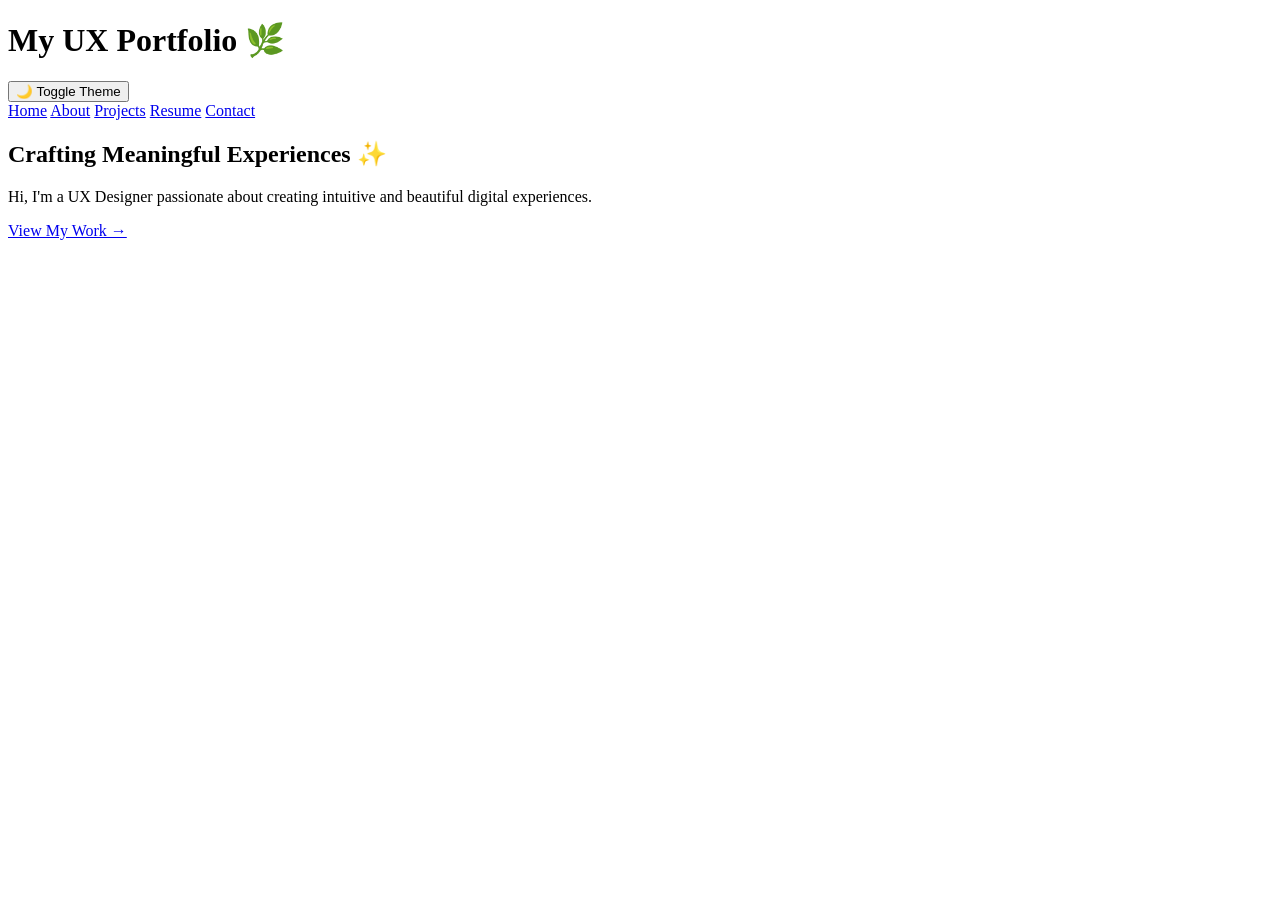
==== commit 8e68286c: "Update index.html" ====
--- a/index.html
+++ b/index.html
@@ -1,6443 +1,30 @@
-<body><script language="decker">
-{deck}
-version:1
-card:0
-size:[512,342]
+<!DOCTYPE html>
+<html lang="en">
+<head>
+    <meta charset="UTF-8">
+    <meta name="viewport" content="width=device-width, initial-scale=1.0">
+    <title>My UX Portfolio</title>
+    <link rel="stylesheet" href="styles.css">
+    <script defer src="script.js"></script>
+</head>
+<body>
+    <header>
+        <h1>My UX Portfolio 🌿</h1>
+        <button id="theme-toggle">🌙 Toggle Theme</button>
+    </header>
 
-{card:home}
-image:"%%IMG2AgABVgD/AP8A/wD/AP8A/wD/AP8A/wD/AP8A/wD/AP8A/wD/AP8A/wD/AP8A/wD/AP8A/wD/AP8A/wD/AP8A/wD/AP8A/wD/AP8A/wD/AP8A/wD/AP8A/wD/AP8A/wD/AP8A/wD/AP8A/wD/AP8A/wD/AP8A/wD/AP8A/wD/AP8A/wD/AP8A/wD/AP8A/wD/AP8A/wD/AP8A/wD/AP8A/wD/AP8A/wD/AP8A/wD/AP8A/wD/AP8A/wD/AP8A/wD/AP8A/wD/AP8A/wD/AP8A/wD/AP8A/wD/AP8A/wD/AP8A/wD/AP8A/wD/AP8A/wD/AP8A/wD/AP8A/wD/AP8A/wD/AP8A/wD/AP8A/wD/AP8A/wD/AP8A/wD/AP8A/wD/AP8A/wD/AP8A/wD/AP8A/wD/AP8A/wD/AP8A/wD/AP8A/wD/AP8A/wD/AP8ACgEHABYBAwD/AOABDQAQAQUAEAEFAP8AyQEPAAcBAwAFAQUADAEKAP8AyAEQAAUBBQAEAQYACgELAP8AyAEQAAUBBgADAQYACQEMAP8AyAEFAAIBCgADAQcABAEFAAgBDAD/AMgBBgAGAQYAAwEHAAQBBQAIAQkA/wDLAQYABwEFAAMBCAADAQUABwEGAP8AzwEGAAYBBgADAQgAAwEGAAYBBgD/AM8BCQADAQYAAwEIAAMBBgAFAQYA/wDQAQoAAgEFAAQBCAAEAQUABQEGAP8A0QEJAAEBBgADAQoAAwEFAAUBBQD/ANIBEAADAQoAAwEFAAUBBQAFAQMA/wDKAQ8ABAEKAAMBBQAFAQUABAEFAP8AyQEPAAQBCgADAQUABQEFAAQBBgD/AMgBDgAFAQsAAgEFAAUBBQAEAQcA/wDHAQ0ABQEMAAIBBQAFAQYABAEHAP8AxgEKAAgBBgABAQUAAgEFAAUBBgAFAQcA/wDEAQYADQEFAAIBBQACAQUABgEGAAUBBwD/AMMBBgANAQUAAgEGAAEBBQAGAQkAAQEJAP8AwgEFAA0BBgACAQwABwESAP8AwgEFAA0BBgADAQsACAERAP8AwQEGAA0BBQAEAQoACgEPAP8AwgEGAA0BBQAFAQkACwENAP8AXgECAGMBBQAOAQUABgEHAA8BCgD/AF0BAgABAQEAYgEFAA8BAwAIAQUAFQEEAP8AXgEBAAIBAgBiAQMAHAEDAP8AdwECAAEBAQBbAQMA/wCfAQEAAQEBAAEBAwBXAQUA/wCeAQEAAQEBAAMBAgBWAQUA/wCdAQEAAQEBAAMBAQACAQIAVAEFAP8AnAECAAYBAgBVAQYA/wCcAQEAAQEBAAYBAwBTAQYA/wCbAQEACwEBAFIBBgD/AJsBAgAKAQEAAQEBAFEBBgD/AJoBAQALAQIAAQEBAFABBgD/AJsBAwAJAQEAAQEBAFEBBgD/AJoBAQALAQEAAgEBAAEBAgAkAQEAKAEGAP8AmgECAAkBAgABAQIAAQECAAEBAQAhAQMAKAEGAP8AmgEBAAEBAQAHAQEAAQEBAAEBAgABAQEAAgEBAB8BAgACAQIAJgEGAP8AmgECAAgBAgABAQIAAgEBAAEBAgABAQEAGQECAAIBAQABAQIAAgECACQBBwD/AJwBAgADAQIAAQEBAAEBAQAEAQEAAgEBAAEBAQAXAQIAAQECAAEBAQACAQEAAwECACIBBwD/AJwBAQAFAQIAAQEBAAoBAQABAQIAEQEEAAEBAQACAQIACQEBACEBBgD/AJwBAgABAQEAAQECABABAQABAQEADgECAAIBAgANAQIAEAEDAA4BBgD/AJwBAQACAQIAAgECABEBAgALAQIAAQECABABAgAPAQUADAEHAP8AmwECAAEBAgABAQIAFAECAAgBAgABAQEAFQEBAA4BBQALAQcA/wCcAQEAAQECAAIBAQAUAQEABAEBAAIBAwABAQEAAQEBABMBAwANAQYACwEGAP8AhQEBABkBAQABAQIAFQECAAEBAgABAQIAAgEBAAEBAQAVAQEADwEGAAoBBgD/AIUBAgAXAQIAAgEBABUBAQABAQIAAQEBAAIBAgABAQEAFwEBAAEBAQANAQUACQEIAP8AhQEBAAEBAQAVAQEAAQECABcBAQACAQEAAQEBAAEBAQAbAQIAAQEBAAsBBgAIAQgA/wCIAQIAEwECABoBAgABAQIAHwEBAAEBAQALAQYABwEIAP8AiAEBABMBAgACAQEAGgEBAAIBAQABAQEAHQECAAsBBgAHAQgA/wCJAQMADwECAAEBAgAeAQIAHgEBAA0BBgAGAQgA/wCMAQIADQECAAIBAQAHAQUAMwECAAwBBQAGAQcA/wCQAQEADAEBAAEBAgAFAQIAAQEBAAMBAgAzAQIACgEGAAQBCAD/AJABAgAKAQIAAgECAAEBAwACAQIAAQECAAIBAgAxAQEAAQEBAAoBBgADAQgA/wCTAQIABwECAAEBAgACAQEAAgECAAIBAQACAQIANAEBAAwBBQADAQgA/wCTAQIACAEBAAIBAgABAQIAAQEBAAEBAQAGAQIAMgEDAAoBBgACAQgA/wCWAQIABAECAAEBAgAFAQIACQEBADIBAQAMAQ8ABQEFAP8AjAEBAAUBAQABAQEAAQEBAA8BAgAzAQEAAQEBAAkBDgAFAQgA/wCMAQMAAQECAAEBAQARAQIADwECACMBAgAJAQ0AAQENAP8AjAEBAAIBAQACAQEAFAEBAA0BAgABAQEAIgEBAAEBAQAIARsA/wCNAQEAAQECAAYBAQAMAQIADwEBAAIBAgAhAQEAAQEBAAcBHAD/AI0BAgABAQEABQEBAAEBAQALAQMADAECAAEBAgAjAQEACQEbAP8AfAEBAA8BAgABAQEABgECAAEBAQANAQEACwECAAIBAQAkAQMABwEZAP8AfQECAAEBAgABAQIACQECAAcBAQACAQIADQEBAAEBAQAIAQEAAgECACcBAQAHAREA/wCFAQEAAQECAAIBAgABAQMABAEBAAgBAgABAQIADwECAAcBAgAoAQIAAQEBAAcBDgD/AIoBAQABAQIAAgECAAIBAQACAQIAAQEBAAUBAQACAQIAAgEBAA0BAQAHAQEAAgEBABUBAQAQAQEAAQECAAkBCwD/AI4BAgACAQEAAQECAAIBAQACAQEABgECAAEBAQACAQEADAECAAcBAgAXAQIADwECAAIBAQAKAQYA/wCcAQIACQECAAEBAwAMAQIAAQECAAMBAQAXAQIAAwEBAAwBAQACAQIA/wCrAQEAAgEBAAQBAQACAQIAAQEBAAEBAQAQAQIAAwECABYBAgABAQMAAQEBAAsBAgABAQIA/wCqAQMAAwEBAAYBAQABAQIAEQEBAAEBAQACAQEAAQEBABUBAQACAQEAAQEBAA4BAQD/AK8BAQAFAQEAAgEBABYBAQABAQIAAgEBABYBAQABAQIAAQECAA4BAwD/AKkBAgAEAQEAHQEBAAIBAgAXAQIAAgEBAAsBAQAEAQEAAQEDAP8ApgEBAAEBAQAGAQEAAQECABgBAgABAQEAFwEBAAEBAgABAQEACQEBAAMBAQADAQEAAgEBAP8ApgEBAAEBAQACAQEAAgECAAEBAwACAQEAFQECABsBAgAQAQEAAwEBAAEBAQD/AKUBAgAFAQIAAQEBAAIBAgAYAQEAGAECAAwBAQACAQEABwEBAAEBAQD/AGsBBAAwAQIABQEDAAMBAQACAQIAAgECABcBAQAZAQEACgEBAAYBAQACAQEAAwEBAAEBAQD/AF8BAwAGAQcALQECAAEBAgACAQEAAgEBAAIBAgABAQIAAQECAAIBAwA9AQEACAEBAAEBAQABAQEA/wBRAQMACgERACoBAwABAQEABgECAAQBAQABAQIAAgECAAIBAQABAQYAMgEDAAQBAQACAQEABgEBAAEBAQD/AE8BBQAJAREAKQECAAEBAQABAQIABAEBAAEBAQAFAQEACgEBAAMBAQABAQIAMAEBAAEBAgAIAQEABQECAP8ATwEGAAgBEAAtAQIABQECAAQBAQANAQMAAQEBAAIBAgAuAQIAAgEBAAIBAQACAQEABAEBAAMBAQABAQEA/wBNAQcACAEOACwBAwAJAQIABAEBAAMBAQAKAQEAAQEBAAIBAgADAQIAKAEBAAEBAgABAQEABgEBAAYBAQABAQEA/[base64]/wApAQUABQEIAAcBBwABAQoABQEFAAUBAwA6AQEAAQEBACMBAQADAQEAAQECAAEBAgABAQIAAQECAAIBAQACAQIAAgEBAAQBAgAKAQEADAEBAAEBAgD/AB8BAwAGAQUABAEJAAYBCAABAQoABQEOADkBAQABAQIAKwEBAAIBAQACAQEAAQECAAEBAgACAQEADwEBAAQBAQAJAQEAAQEBAP8AIAEFAAUBBQAEAQkABgETAAUBDgA6AQEAAgEBADABAQABAQIAJwECAP8AHgEGAAQBBQAEAQoABQETAAUBDgA7AQEAAQEDAFkBAQD/AB8BBwADAQUABAEKAAUBFAAEAQ4APAEBAAIBAwBWAQEAAQEBAP8AHgEHAAMBBQADAQsABQEUAAQBDQA+AQEAAwEIAE8BAQABAQEA/wAeAQgAAgEFAAMBCwAFAQ4AAQEFAAQBBwBHAQEABAEBAAIBAgAFAQEAAQEBAAEBAgBCAQIA/wAgAQkAAQEFAAMBBQABAQYABAEOAAEBBQAEAQUABQEDAEgBAQACAQQAAQECAAUBAQBAAQEAAQEBAP8AHwEJAAEBBQADAQUAAQEGAAQBDgABAQYAAwEGAAIBBgBJAQEAAgEBAAEBAQABAQEAAQEBAAEBAgA/AQIAAgEBAP8AHwEPAAMBDAAEAQUAAQEIAAEBBgADAQYAAQEHAEgBAgABAQIAAQEBAAEBAwABAQIAAQECADoBAgABAQMA/wAgAQ8AAgEOAAMBBQACAQcAAgEGAAMBDQBFAQIAAgECAAUBAQACAQEAAgECAAEBAgAEAQQALgECAAEBAQADAQEA/wAgAQ4AAwEOAAMBBQADAQUAAwEGAAMBDABAAQEAAgECAAEBAgABAQEAAQEBAAIBAgADAQIAAQECAAIBAQABAQEAAQECAAIBAQABAQEAAgEBACUBAQACAQIAAQEBAAEBAQD/ACQBDgADAQ8AAgEFAAQBAwAEAQYAAwELAEEBAQABAQIAAQEBAAIBAgACAQEAAwEBAAIBAQAEAQIAAgECAAEBAgABAQEAAQEEAAEBAgAFAQEAGgEDAAEBAgACAQEA/[base64]/ACwBBQACAQcAAwEFAAUBBgACAQUACwEDAEoBAgABAQIAAgECAAIBAQACAQEAAwECAAIBAQACAQEAAQEBAAMBAQACAQIAAQECAAIBAQABAQEABQECAAEBAQABAQEABgECAAIBAgACAQEACAECAAEBAgD/AC4BBQADAQYABAEDAAcBBQACAQUAQAEBABYBAQACAQEAAQEBAAQBAQACAQEAAgECAAMBAQACAQEAAgEBAAYBAgABAQEAAgEBAAYBAQACAQEAAQECAAIBAgAJAQIAAQEBAAIBAQACAQIAAgEBAAEBAgD/AC4BBQADAQYADgEFAAIBBQA9AQMAAQECABMBAgABAQIAAQEBAAEBAQACAQEAAgEBAAQBAQACAQEAAgEBAAIBAQACAQEAAgECAAgBAQAFAQIAAQEBAAEBAgABAQIACQECAAMBAQAEAQEAAgEBAAIBAwD/ACsBBQAEAQUADwEDAAQBAwA9AQIAAQEBAAEBAQABAQEAEgEBAAcBAQADAQEAAgECAAIBAQADAQEAAgEBAAUBAgACAQEAAgEBAAIBAQADAQEAAgECAAEBAQACAQIAAgEBAAgBAQABAQEAAgEBAAIBAgACAQEAAgECAAIBAgABAQIA/wAmAQYABAEFAFUBAQACAQIAAwECABEBAQACAQEAAQEBAAIBAgACAQEABAEBAAIBAgACAQEABAECAAEBAgAOAQIACQEBAAcBAgACAQEAAwEBAAIBAQACAQEAAwECAAIBAgABAQEA/wAlAQYABQEDAFYBAgAHAQIADwEBAAIBAQACAQEAAQEBAAIBAQACAQIAAgEBAAQBAQAEAQEAAQECAAIBAQADAQEAAgEBAAIBAQAEAQEAAgEBAA8BAQABAQEAAgECAAIBAQACAQEAAgEBAAUBAgACAQIA/wAkAQUAXgEBAAEBAQAGAQEAEQEDAAIBAQACAQEAAgEBAAQBAQACAQIAAgEBAAIBAQACAQEAAgEBAAMBAQAJAQEAAQECAAMBAQACAQEACQECAAIBAQAEAQEAAgEBAAIBAQACAQIAAQEBAAMBAQACAQIA/wAjAQUAEAEEAEoBAQABAQEABAEBAAEBAwANAQIABAEBAAIBAQACAQEAAgECAAIBAQADAQEABQEDAAkBAQACAQEABAECAAEBAQACAQEAAgEBAAEBAQAEAQEAAgEBAAEBAgACAQIAAgEBAAIBAQACAQEABAEBAAMBAQAEAQMA/wAgAQUADwEGAEkBAgAIAQEAAQEBAAcBBAABAQIAAQEBAAIBAQACAQEAAgEBAAQBAQACAQEAAwEDAAEBAgADAQEAAgEBAAIBAQAGAQEAAgEBAAIBAQADAQEAAwEBAAIBAQACAQIAAgEBAAIBAQACAQEAAgEBAAIBAQACAQEAAQEBAAIBAgACAQIAAgEBAAIBAQD/AB8BBQAPAQYASAEBAAEBAQACAQEAAwEBAAMBAgAEAQIAAgECAAIBAwADAQEAAgEBAAIBAgACAQEAAgEBAAIBAgABAQIAAgEBAAsBAQAHAQIAAQECAAIBAQACAQEAAQEDAAEBAgABAQEAAgEBAAMBAQACAQEAAgEBAAIBAQACAQEAAwEBAAUBAgD/[base64]/[base64]/ADYBBQBIAQEAAQECAAEBAwAEAQIAAQEBAAsBAgACAQEAAgEBAAIBAQAEAQEAAgEBAAEBAgAFAQEACQEBAAgBAgABAQEAAQECAAgBAQADAQIAAgEBAAIBAQACAQEAAgEBAAIBAQACAQEAAgEBAAMBAQACAQIA/wA5AQUASQEBAAEBAgACAQEAEgEBAAEBAQACAQEAAgEBAAIBAQACAQEAAgECAAIBAQADAQEAAgECAAIBAQACAQEABAEBAAIBAQADAQIAAQEBAAQBAQACAQIAAgEBAAEBAQADAQIAAgEBAAIBAQACAQEAAgEBAAIBAQACAQEAAgEBAAEBAQADAQIA/[base64]/ABQBDwBaAQEABQEBAAIBAQACAQEAAgEBAAIBAQAEAQEAAgEBAAIBAQACAQEAAwEBAAIBAQACAQEAAgECAAIBAQACAQEAAQECAAIBAgACAQIAAgECAAIBAQABAQEAIAEBAAEBAQAIAQMAAgEBAAYBAgD/ABcBDQBaAQIABQEBAAIBAQACAQEAAgEBAAIBAgABAQEAAgEBAAIBAQACAQEAAgECAAIBAQACAQEAAQEBAAQBAQABAQEAAgEBAAMBAQADAQIAAgEBAAYBAgAfAQEAAQEBAAYBAQABAQIAAgEDAAQBAgABAQIA/[base64]/wBhAQIABwEBAAEBAgACAQIAAQECAAEBAgACAQEAAgECAAEBAQACAQQAAgECAAEBAgABAQIAAwECAAEBAgABAQEAAgECAAEBAgABAQIAAQEBABwBAwAHAQEAAgEBACsBBQD/AGABAQAMAQEAAQECAAIBAQACAQEABAECAAEBAQABAQMAAgEDAAIBAQACAQEAAgEDAAIBAgAGAQEAAgEBAAIBAQACAQIABgEBAAIBAwAPAQEABwECAAEBAQAsAQYA/wBfAQIAAQEBAAoBAgASAQIAAQEBAAIBAgADAQEACQEBAAgBAgADAQIAAgECAAIBAgABAQIAAgEKAAYBAQABAQUAAQECAAEBAQAsAQYA/wBeAQEAAgEBAAwBAgATAQIABgECAAkBAwAMAQEAAQECAAEBAgABAQEAAQECAAEBAQAEAQEAAwEBAAEBAQAGAQIAAwECAAIBAQAsAQYA/wBfAQIADAEBABgBAQAEAQEAAgEBAAkBAQAOAQEAAwEBAAIBAQAGAQIAAQEDAAEBAQABAQIABwECAAIBAQAvAQYA/wBeAQEAAQEBAAwBAwAVAQIABQEDAAgBAgASAQMAEQECAAgBAQAwAQYA/wBfAQEAEAEDABMBAQABAQEABAEBAAoBAQABAQEAJgEDADcBBgD/AF4BAwAOAQEAFgEBAAEBAQAFAQIACgECACcBAgABAQEAMwEGAP8ARwEFABMBAQAPAQIAAQEBABQBAQAGAQIACgEBACgBAQACAQEANAEGAP8ARgECAAIBAQABAQIAEQEBAAEBAQAMAQEAAgEBABUBBAADAQEADAEDACcBAgABAQIAJAEDAAkBBgD/AEYBAQACAQIAAgEBAAEBAQAQAQEAAQEBAAwBAgAaAQIAAwECAAoBAQArAQIAAQEBACIBBQAHAQcA/wBFAQIAAQEBAAIBAgACAQQADQEBAA4BAgAZAQEABAECAAoBAQABAQEALQECACEBBQAHAQYA/wBIAQIAAwEDAAMBAwABAQQAAQECAAIBAQABAQEACAEBAAIBAQACAQIAGQEDAAMBAQAJAQEAAQEBACwBAQACAQEAIAEFAAYBBgD/AEcBAgAHAQMAAwEBAAIBAQACAQEAAgECAAIBAQANAQEAHgECAAEBAQAJAQIALwECACABBQAGAQYA/wBHAQIABQECAAMBAgABAQIAAQECAAEBAgABAQIAAQEBAAcBAQACAQEABAEDABoBAQABAQIACQEBAAEBAQAvAQEAAQEBAB8BBgAEAQYA/wBKAQEABQEBAAUBAQABAQEABQECAAIBAQANAQEAAgEBAB4BAgAJAQEAGQEDAAEBAQATAQEAAQECAB4BBgAEAQYA/wBIAQMAHQEBAAMBAQAGAQMAHgEBAAgBAwATAQQAAgEBAAEBAgASAQEAIgEFAAMBBgD/AEkBAQAhAQEAAwEBAAIBAQACAQEAHQEDAAYBAQADAQIAEQECAAIBAgABAQEAAgECABABAQABAQIAIAEFAAMBBgD/AEoBAgAcAQEACwECAB0BAQALAQEAEQECAAIBAgACAQEAAQECABEBAgABAQEAIQEFAAIBCQD/AEgBAQABAQEABwEBABUBAQACAQEAAgEBAAMBAQABAQEAHAEBAAEBAQAEAQEAAgEBAAEBAwAOAQIAAQEBAAgBAQABAQEADQECAAIBAgAhAREA/wBHAQEAAQEHAAEBAgAcAQIAHwECAAwBAwABAQIAAgEFAAEBAQACAQEACQEBAAEBAgABAQIABgEDAAEBAgAkAREA/[base64]/AEwBAQAIAQEAAQEBAAEBAQAHAQEAAQECAAIBAgABAQIAAQECAAEBAgAeAQEAAQEBAAYBAQAFAQEADQEBAAgBAgACAQIABgEBAC4BDQD/AE8BAQABAQEABgEBAAEBAgAIAQEABAEBAAIBAQADAQEAAgECAB4BAQABAQEAAwEBAAQBAQAYAQIAAwEBAAEBAQABAQIAMwEKAP8AUQECAAUBAgABAQEAAgEBAAcBAgAFAQIABQEBACABAgABAQEABAEBAAQBAQACAQEAFAEBAAYBAgA0AQkA/wBRAQEAAQEBAAIBAgABAQIAAQECAAEBAQAJAQEALQEBAAEBAQAGAQEAIQEBADYBBwD/AFQBAgABAQIAAwEBAAIBAgABAQEABQEBAC8BAQABAQEAAgEBAAUBAQAdAQIA/wCRAQEAAQECAAIBAQABAQEAAwEBAAEBAgABAQMAAQECAC4BAgAFAQEAGwEBAAQBAQABAQEA/wCTAQIACgEBAAIBAQABAQEAMgEBAAcBAQACAQoAAQECAAkBAgABAQIAAQEBAAIBAQD/AJ8BAgACAQMAMQEEAAIBBAACAQEAAwEBAAIBAQACAQIABwEBAAIBAgACAQIA/wCiAQEANgEBAAIBAgABAQEAAgECAAEBAwABAQIAAQECAAIBAQAIAQIAAgECAP8A2gEBAAEBAgACAQIAAQEBAAIBAQAIAQIADAEBAAEBAgD/AN8BAgAPAQMACwEBAP8A8gEBAAIBAgAJAQEAAQEBAP8A8QEBAAEBAQABAQIABwEDAP8A8wEBAAIBAgAFAQEA/wD3AQEAAgECAAEBAgABAQMAAQEBAP8A9AECAAIBAgABAQEAAgECAP8A9wEBAAEBAQACAQEA/wD+AQIA/wD/AP8A/wD/AP8A/wD/AP8A/wD/AP8A/wD/AP8A/wD/AP8A/wD/AP8A/wD/AP8A/wD/AP8A/wD/AP8A/wD/AP8A/wD/AP8A/wD/AP8A/wD/AP8A/wD/AP8A/wD/AP8A/wD/AP8A/wD/AP8A/wD/AP8A/wD/AP8A/wD/AP8A/wD/AP8A/wD/AP8A/wD/AP8A/wD/AP8A/wD/AP8A/wD/AP8A/wD/AP8A/wD/AP8A/wD/AP8A/wD/AP8A/wD/AP8A/wD/AP8A/wD/AP8A/wD/AP8A/wD/AP8A/wD/AP8A/wD/AP8A/wD/AP8A/wD/AP8A/wD/AP8A/wD/AP8A/wD/AP8A/wD/AP8A/wD/AP8AYQ=="
-{widgets}
-field1:{"type":"field","size":[327,45],"pos":[97,263],"align":"center","value":"MEOW MEOW MEOW"}
-field2:{"type":"field","size":[100,20],"pos":[97,236],"align":"center","value":"SCRUNGLY CAT"}
-button1:{"type":"button","size":[158,38],"pos":[181,76],"text":"OPTION 1: MEOW BACK"}
-button2:{"type":"button","size":[157,38],"pos":[183,128],"text":"OPTION 2: RUN AWAY"}
-button3:{"type":"button","size":[156,36],"pos":[183,180],"text":"OPTION 3: COWER IN FEAR"}
+    <nav>
+        <a href="index.html">Home</a>
+        <a href="about.html">About</a>
+        <a href="projects.html">Projects</a>
+        <a href="resume.html">Resume</a>
+        <a href="contact.html">Contact</a>
+    </nav>
 
-</script>
-
-<a id="target" style="display:none"></a>
-<img id="loader" style="display:none" src="[data-uri]">
-<input id="source" type="file" style="display:none" accept="image/*">
-<canvas id="render" style="display:none" width="512" height="342"></canvas>
-<canvas id="lrender" style="display:none" width="45" height="344"></canvas>
-<canvas id="rrender" style="display:none" width="45" height="344"></canvas>
-<canvas width="0" height="0" id="ltools"></canvas>
-<canvas id="display" width="1024" height="684" style="cursor: default;"></canvas>
-<canvas width="0" height="0" id="rtools"></canvas>
-<style>
-html,body{height:100%;}
-body{background:black;margin:0;display:flex;align-items:center;justify-content:space-between;-webkit-user-select:none;user-select:none;}
-body{touch-action:none;overflow:hidden;}
-</style>
-<script>
-
-VERSION="1.42"
-
-// lil: Learning in Layers
-
-let allocs=0,calldepth=0,do_panic=0
-lmn  =x      =>(allocs++,{t:'num',v:isFinite(x)?+x:0}),   lin  =x=>x&&x.t=='num'
-lms  =x      =>(allocs++,{t:'str',v:''+x }),              lis  =x=>x&&x.t=='str'
-lml  =x      =>(allocs++,{t:'lst',v:x    }),              lil  =x=>x&&x.t=='lst'
-lmd  =(k,v)  =>(allocs++,{t:'dic',k:k||[],v:v||[]}),      lid  =x=>x&&x.t=='dic'
-lmt  =x      =>(allocs++,{t:'tab',v:x    }),              lit  =x=>x&&x.t=='tab'
-lmi  =(f,n,x)=>(allocs++,{t:'int',f,n}),                  lii  =x=>x&&x.t=='int'
-lmon =(n,a,b)=>(allocs++,{t:'on' ,n:n,a:a,b:b,c:null}),   lion =x=>x&&x.t=='on'
-lmnat=f      =>(allocs++,{t:'nat',f:f}),                  linat=x=>x&&x.t=='nat'
-lmblk=_      =>(allocs++,{t:'blk',b:[],locals:[]}),       liblk=x=>x&&x.t=='blk'
-lmenv=p      =>{allocs++;const r={t:'env',v:{},p:p};r.local=(n,x)=>env_local(r,lms(n),x);return r}
-
-NONE=lmn(0), ONE=lmn(1), seed=0x12345, max=Math.max, min=Math.min, abs=Math.abs
-ISODATE=lms('%04i-%02i-%02iT%02i:%02i:%02iZ%n%m'), PARTS=['year','month','day','hour','minute','second'].map(lms)
-clchar=x=>{const c=x.charCodeAt(0);return x=='\t'?' ':(c>=32&&c<=126)||(x=='\n')?x:'?'}
-clchars=x=>x.replace(/\r/g,'').replace(/\t/g,' ').replace(/[\u201C\u201D]/g,'"').replace(/[\u2018\u2019]/g,"'").replace(/[^ -~\n]/g,'?')
-wnum=y=>{
-	let w='',d='',s=y<0?(y=-y,'-'):'',i=Math.floor(y);y=Math.round((y-Math.floor(y))*1000000);if(y>=1000000)i++
-	while(i>0){w=(0|i%10)+w,i=i/10}for(let z=0;z<6;z++){d=(0|y%10)+d,y=y/10}
-	return s+('0'+w).replace(/^(0+)(?=[^0])/,'')+('.'+d).replace(/(\.?0+)$/,'')
-}
-mod=(x,y)=>x-y*Math.floor(x/y)
-range=x=>Array.from(Array(x)).map((_,i)=>i)
-torect=t=>{const n=Object.values(t).reduce((x,y)=>max(x,lil(y)?count(y):1),0);Object.keys(t).map(k=>t[k]=take(n,lil(t[k])?t[k].v:[t[k]]))}
-count=x=>lin(x)?1: lis(x)||lil(x)||lid(x)?x.v.length: lit(x)?(Object.values(x.v)[0]||[]).length:0
-rows=x=>{const t=lt(x);return lml(range(count(t)).map(i=>lmd(Object.keys(t.v).map(lms),Object.values(t.v).map(x=>x[i]))))}
-coltab=x=>{
-	const n=lmn(x.v.reduce((x,y)=>max(x,lil(y)?count(y):1),0))
-	return lmt(x.k.reduce((r,k,i)=>(r[ls(k)]=dyad.take(n,lil(x.v[i])?x.v[i]:lml([x.v[i]])).v,r),{}))
-}
-rowtab=x=>{
-	const ok=[],t={};x.v.map(r=>r.k.map(k=>{if(!t[ls(k)])ok.push(k);t[ls(k)]=[]}))
-	x.v.map(x=>Object.keys(t).map((k,i)=>t[k].push(dget(x,ok[i])||NONE)));return lmt(t)
-}
-listab=x=>{
-	const m=x.v.reduce((r,x)=>max(r,count(x)),0);const t={};for(let z=0;z<m;z++)t['c'+z]=[]
-	x.v.map(row=>{for(let z=0;z<m;z++)t['c'+z].push(z>=count(row)?NONE:row.v[z])});return lmt(t)
-}
-zip=(x,y,f)=>{const n=count(x),o=count(y)<n?take(n,y.v):y.v;return x.v.map((x,i)=>f(x,o[i%n]))}
-dzip=(x,y,f)=>{
-	const r=lmd(x.k.slice(0),x.v.map((z,i)=>f(z,dget(y,x.k[i])||NONE)))
-	y.k.filter(k=>!dget(x,k)).map(k=>dset(r,k,f(NONE,dget(y,k))));return r
-}
-match=(x,y)=>x==y?1: (x.t!=y.t)||(count(x)!=count(y))?0: (lin(x)||lis(y))?x.v==y.v:
-	         lil(x)?x.v.every((z,i)=>dyad['~'](z,y.v[i]).v): lit(x)?dyad['~'](rows(x),rows(y)).v:
-	         lid(x)?x.v.every((z,i)=>dyad['~'](z,y.v[i]).v&&dyad['~'](x.k[i],y.k[i]).v):0
-
-splicet=(f,x,t)=>{const r={};Object.keys(t.v).map(k=>r[k]=f(x,t.v[k]));return lmt(r)}
-splice=(f,x,y)=>lis(y)?lms(f(x,ll(y)).map(ls).join('')): lid(y)?lmd(f(x,y.k),f(x,y.v)): lit(y)?splicet(f,x,y): lml(f(x,ll(y)))
-ina=(x,y)=>lmn(lis(y)?y.v.indexOf(ls(x))>=0: lil(y)?y.v.some(y=>match(x,y)): lid(y)?dget(y,x)!=undefined: lit(y)?ls(x)in y.v: x==y)
-filter=(i,x,y)=>{
-	x=lis(x)?monad.list(x):lml(ll(x))
-	if(lid(y)){const r=lmd();y.k.forEach((k,v)=>i==lb(ina(k,x))&&dset(r,k,y.v[v]));return r}
-	if(!lit(y))return lml(ll(y).filter(z=>i==lb(ina(z,x)))); const n=x.v.every(lin),nx=x.v.map(ln),ix=y.v[Object.keys(y.v)[0]]||[]
-	if(n&&i){const r=dyad.take(NONE,y);nx.forEach(i=>{Object.keys(y.v).map(c=>{const v=y.v[c][i];if(v)r.v[c].push(v)})});return r}
-	if(n&&!i){const r=dyad.take(NONE,y);ix.forEach((_,i)=>{if(nx.indexOf(i)<0)Object.keys(y.v).map(c=>r.v[c].push(y.v[c][i]))});return r}
-	return lmt(Object.keys(y.v).reduce((t,k)=>(i==lb(ina(lms(k),x))&&(t[k]=y.v[k]),t),{}))
-}
-take=(x,y)=>{const n=y.length, s=x<0?mod(x,n):0; return range(abs(x)).map(z=>y[mod(z+s,n)]||NONE)}
-dkix=(dict,key)=>dict.k.findIndex(x=>match(key,x)), dget=(dict,key)=>dict.v[dkix(dict,key)]
-dvix=(dict,val)=>dict.v.findIndex(x=>match(val,x)), dkey=(dict,val)=>dict.k[dvix(dict,val)]
-dset=(d,k,v)=>{const i=d.k.findIndex(x=>match(x,k));if(i<0){d.k.push(k),d.v.push(v)}else{d.v[i]=v};return d}
-union=(x,y)=>{const r=lmd(x.k.slice(0),x.v.slice(0));y.k.forEach(k=>dset(r,k,dget(y,k)));return r}
-amend=(x,i,y)=>{
-	if(lii(x))return x.f(x,i,y)
-	const clonetab=x=>{const r={};Object.keys(x.v).map((k,i)=>{r[k]=x.v[k].slice(0)});return r}
-	if(lit(x)&&lin(i)){
-		const r=clonetab(x), rn=count(x), cols=ll(monad.keys(x)), ri=0|ln(i); y=lid(y)?y: lmd(cols, new Array(cols.length).fill(y))
-		if(ri>=0&&ri<rn)y.k.map((k,i)=>{k=ls(k);if(k in r)r[k][ri]=y.v[i]});return lmt(r)
-	}
-	if(lit(x)&&lis(i)){
-		const r=clonetab(x), rn=count(x), c=lil(y)?ll(y).slice(0,rn): new Array(rn).fill(y)
-		while(c.length<rn)c.push(NONE);r[ls(i)]=c;return lmt(r)
-	}
-	if(!lis(x)&&!lil(x)&&!lid(x))return amend(lml([]),i,y)
-	if((lil(x)||lis(x))&&(!lin(i)||(ln(i)<0||ln(i)>count(x))))return amend(ld(x),i,y)
-	if(lil(x)){const r=lml(x.v.slice(0));r.v[ln(i)|0]=y;return r}
-	return lid(x)?dset(lmd(x.k.slice(0),x.v.slice(0)),i,y): lis(x)?lms(ls(x).slice(0,ln(i))+ls(y)+ls(x).slice(1+ln(i))): lml([])
-}
-l_at=(x,y)=>{
-	if(lii(x))return lis(y)&&y.v=='type'?lms(x.n): x.f(x,y)
-	if(lit(x)&&lin(y))x=monad.rows(x); if((lis(x)||lil(x))&&!lin(y))x=ld(x)
-	return lis(x)?lms(x.v[ln(y)|0]||''): lil(x)?x.v[ln(y)|0]||NONE: lid(x)?dget(x,y)||NONE: lit(x)&&lis(y)?lml(x.v[ls(y)]): NONE
-}
-amendv=(x,i,y,n,tla)=>{
-	if(lii(x))tla.v=0;const f=monad.first(i[n]||NONE)
-	return (!tla.v&&n+1 <i.length)?amendv(l_at(x,f),i,y,n+1,tla):
-	       (n+1<i.length)?amend(x,f,amendv(l_at(x,f),i,y,n+1,tla)): (n+1==i.length)?amend(x,f,y): y
-}
-lb=x=>lin(x)?x.v!=0: lis(x)?x.v!='': lil(x)||lid(x)?x.v.length: 1
-ln=x=>lin(x)?x.v: lis(x)?(isFinite(x.v)?+x.v:0): lil(x)||lid(x)?ln(x.v[0]): 0
-ls=x=>lin(x)?wnum(x.v): lis(x)?x.v: lil(x)?x.v.map(ls).join(''): ''
-ll=x=>lis(x)?x.v.split('').map(lms): lil(x)||lid(x)?x.v: lit(x)?rows(x).v: [x]
-ld=x=>lid(x)?x:lit(x)?monad.cols(x):lil(x)||lis(x)?lmd(range(count(x)).map(lmn),lis(x)?ll(x):x.v):lmd()
-lt=x=>lit(x)?x: lid(x)||lil(x)?lmt((lid(x)?['key','value']:['value']).reduce((t,k,i)=>(t[k]=x[k[0]],t),{})): lmt({value:ll(x)})
-vm=f=>{const r=x=>lid(x)?lmd(x.k,x.v.map(r)):lil(x)?lml(x.v.map(r)):f(x);return r}
-vd=f=>{const r=(x,y)=>
-	 lid(x)&lid(y)?dzip(x,y,r)    :lid(x)&!lid(y)?lmd(x.k.slice(0),x.v.map(x=>r(x,y))):!lid(x)&lid(y)?lmd(y.k.slice(0),y.v.map(y=>r(x,y))):
-	 lil(x)&lil(y)?lml(zip(x,y,r)):lil(x)&!lil(y)?lml(x.v.map(x=>r(x,y)))             :!lil(x)&lil(y)?lml(y.v.map(y=>r(x,y))): f(x,y);return r}
-vmnl=f=>{const r=x=>lil(x)?(ll(x).some(x=>!lin(x))?lml(x.v.map(r)):f(x)):f(x);return r}
-tflip=x=>{
-	const c=Object.keys(x.v), kk=c.indexOf('key')>-1?'key':c[0], k=(x.v[kk]||[]).map(ls), cc=c.filter(k=>k!=kk)
-	return lmt(k.reduce((r,k,i)=>{r[k]=cc.map(c=>x.v[c][i]);return r},{key:cc.map(lms)}))
-}
-tcat=(x,y)=>{
-	const r={}
-	Object.keys(x.v).map(k=>r[k]=x.v[k].concat(y.v[k]?[]:range(count(y)).map(x=>NONE)))
-	Object.keys(y.v).map(k=>r[k]=(x.v[k]?x.v[k]:range(count(x)).map(x=>NONE)).concat(y.v[k]))
-	return lmt(r)
-}
-fstr=x=>{
-	let ct=0;return x.split('').map(x=>{
-		let e=0;if(x=='<'){ct=1}else if(x=='/'&&ct){e=1}else if(x!=' '&&x!='\n'){ct=0}
-		return e?'\\/':({'\n':'\\n','\\':'\\\\','"':'\\"'})[x]||x
-	}).join('')
-}
-fjson=x=>lin(x)?wnum(x.v): lit(x)?fjson(rows(x)): lil(x)?`[${x.v.map(fjson).join(',')}]`:
-         lis(x)?`"${fstr(x.v)}"`:lid(x)?`{${x.k.map((k,i)=>`${fjson(lms(ls(k)))}:${fjson(x.v[i])}`).join(',')}}`:'null'
-pjson=(y,h,n)=>{
-	const si=h, hn=_=>m&&y[h]&&(n?h-si<n:1), hnn=x=>m&&h+x<=y.length&&(n?h+x-si<n:1)
-	const jd=_=>{while(hn()&&/[0-9]/.test(y[h]))h++}, jm=x=>hn()&&y[h]==x?(h++,1):0, iw=_=>/[ \n]/.test(y[h]), ws=_=>{while(hn()&&iw())h++}
-	const esc=e=>e=='n'?'\n': /[\\/"']/.test(e)?e: e=='u'&&hnn(4)?String.fromCharCode(parseInt(y.slice(h,h+=4),16)):' '
-	let f=1, m=1, rec=_=>{
-		const t={null:NONE,false:NONE,true:ONE};for(let k in t)if(hnn(k.length)&&y.slice(h,h+k.length)==k)return h+=k.length,t[k]
-		if(jm('[')){const r=lml([]);while(f&&hn()){ws();if(jm(']'))break;r.v.push(rec()),ws(),jm(',')}return r}
-		if(jm('{')){const r=lmd();while(f&&hn()){ws();if(jm('}'))break;const k=rec();ws(),jm(':'),ws();if(f)dset(r,k,rec());ws(),jm(',')}return r}
-		if(jm('"')){let r='';while(f&&hn()&&!jm('"'))r+=hnn(2)&&jm('\\')?esc(y[h++]):y[h++];return lms(r)}
-		if(jm("'")){let r='';while(f&&hn()&&!jm("'"))r+=hnn(2)&&jm('\\')?esc(y[h++]):y[h++];return lms(r)}
-		const ns=h;jm('-'),jd(),jm('.'),jd();if(jm('e')||jm('E')){jm('-')||jm('+');jd();}return h<=ns?(f=0,NONE): lmn(+y.slice(ns,h))
-	}, r=rec();return {value:r,index:h}
-}
-format_has_names=x=>{
-	let f=0;while(x[f]){
-		if(x[f]!='%'){f++;continue;}f++;if(x[f]=='[')return 1
-		if(x[f]=='*')f++;if(x[f]=='-')f++;if(x[f]=='0')f++;while(/[0-9]/.test(x[f]))f++;if(x[f]=='.')f++
-		let d=0;while(/[0-9]/.test(x[f]))d=d*10+(+x[f++]);if(!x[f])break;const t=x[f++];if(t=='r'||t=='o')while(d&&x[f])d--,f++
-	}return 0
-}
-razetab=x=>{const t=Object.values(x.v);return dyad.dict(lml(t[0]||[]),lml(t[1]||[]))}
-monad={
-	'-':    vm(x=>lmn(-ln(x))),
-	'!':    vm(x=>lb(x)?NONE:ONE),
-	floor:  vm(x=>lmn(Math.floor(ln(x)))),
-	cos:    vm(x=>lmn(Math.cos(ln(x)))),
-	sin:    vm(x=>lmn(Math.sin(ln(x)))),
-	tan:    vm(x=>lmn(Math.tan(ln(x)))),
-	exp:    vm(x=>lmn(Math.exp(ln(x)))),
-	ln:     vm(x=>lmn(Math.log(ln(x)))),
-	sqrt:   vm(x=>lmn(Math.sqrt(ln(x)))),
-	unit:   vm(x=>{const n=ln(x);return lml([lmn(Math.cos(n)),lmn(Math.sin(n))])}),
-	mag:    vmnl(x=>lmn(Math.sqrt(ll(x).reduce((x,y)=>x+Math.pow(ln(y),2),0)))),
-	heading:vmnl(x=>{const a=getpair(x);return lmn(Math.atan2(a.y,a.x))}),
-	sum:    x=>ll(x).reduce(dyad['+'],NONE),
-	prod:   x=>ll(x).reduce(dyad['*'],ONE),
-	raze:   x=>lit(x)?razetab(x) :ll(x).slice(1).reduce(dyad[','],monad.first(x)),
-	max:    x=>ll(x).slice(1).reduce(dyad['|'],monad.first(x)),
-	min:    x=>ll(x).slice(1).reduce(dyad['&'],monad.first(x)),
-	count:  x=>lmn(count(x)),
-	first:  x=>lis(x)?lms(x.v[0]||''):            lit(x)?monad.first(rows(x)): lion(x)?lms(x.n): count(x)?ll(x)[0]: NONE,
-	last:   x=>lis(x)?lms(x.v[x.v.length-1]||''): lit(x)?monad.last (rows(x)): count(x)?ll(x)[count(x)-1]: NONE,
-	keys:   x=>lml(lii(x)?[]: lion(x)?x.a.map(lms): ld(x).k),
-	range:  x=>lml(lin(x)?range(max(0,0|ln(x))).map(lmn): ld(x).v),
-	list:   x=>lml([x]),
-	typeof: x=>lms(({num:"number",str:"string",lst:"list",dic:"dict",tab:"table",on:"function",nat:"function"})[x.t]||x.n||"interface"),
-	flip:   x=>lit(x)?tflip(x):lml(range(ll(x).reduce((w,z)=>max(w,lil(z)?count(z):1),0)).map(i=>lml(ll(x).map(c=> !lil(c)?c: i<count(c)?c.v[i]: NONE)))),
-	rows:   x=>rows(x),
-	cols:   x=>{const t=lt(x).v;return lmd(Object.keys(t).map(lms),Object.values(t).map(lml))},
-	table:  x=>lid(x)?coltab(x): lil(x)&&x.v.every(lid)?rowtab(x): lil(x)&&x.v.every(lil)?listab(x): lt(x),
-	'@tab': t=>{
-		t=lt(t);const r=lmt({});Object.keys(t.v).map(k=>r.v[k]=t.v[k].slice(0))
-		r.v.index=range(count(r)).map(lmn),r.v.gindex=r.v.index.slice(0),r.v.group=r.v.index.map(x=>NONE);return r
-	},
-}
-dyad={
-	'+':  vd((x,y)=>lmn(ln(x)+ln(y))),
-	'-':  vd((x,y)=>lmn(ln(x)-ln(y))),
-	'*':  vd((x,y)=>lmn(ln(x)*ln(y))),
-	'/':  vd((x,y)=>lmn(ln(x)/ln(y))),
-	'%':  vd((x,y)=>lmn(mod(ln(y),ln(x)))),
-	'^':  vd((x,y)=>lmn(Math.pow(ln(x),ln(y)))),
-	'<':  vd((x,y)=>lmn(lin(x)&&lin(y)?ln(x)< ln(y): ls(x)< ls(y))),
-	'>':  vd((x,y)=>lmn(lin(x)&&lin(y)?ln(x)> ln(y): ls(x)> ls(y))),
-	'=':  vd((x,y)=>lmn(lii(x)||lii(y)?x==y: lin(x)&&lin(y)?ln(x)==ln(y): ls(x)==ls(y))),
-	'&':  vd((x,y)=>lin(x)||lin(y)?lmn(min(ln(x),ln(y))): lms(ls(x)<ls(y)?ls(x):ls(y))),
-	'|':  vd((x,y)=>lin(x)||lin(y)?lmn(max(ln(x),ln(y))): lms(ls(x)>ls(y)?ls(x):ls(y))),
-	split:(x,y)=>lml(ls(y).split(ls(x)).map(lms)),
-	fuse: (x,y)=>lms(ll(y).map(ls).join(ls(x))),
-	dict: (x,y)=>(y=ll(y),ll(x).reduce((d,x,i)=>dset(d,x,y[i]||NONE),lmd())),
-	take: (x,y)=>lis(y)&&lin(x)&&ln(x)<0&&abs(ln(x))<=count(y)?lms(y.v.slice(count(y)+ln(x))):
-                 lis(y)&&lin(x)&&ln(x)>=0&&ln(x)<=count(y)?lms(y.v.slice(0,ln(x))):
-	             lin(x)?splice(take,ln(x),y):filter(1,x,y),
-	drop: (x,y)=>lis(y)&&lin(x)&&ln(x)>=0?lms(y.v.slice(ln(x))):
-                 lis(y)&&lin(x)&&ln(x)<0 ?lms(y.v.slice(0,max(0,count(y)+ln(x)))):
-	             lin(x)?splice((x,y)=>x<0?y.slice(0,x):y.slice(x),ln(x),y):filter(0,x,y),
-	limit:(x,y)=>count(y)>ln(x)?dyad.take(lmn(ln(x)),y):y,
-	in:   (x,y)=>lil(x)?lml(x.v.map(x=>dyad.in(x,y))):ina(x,y),
-	',':  (x,y)=>lit(x)&&lit(y)?tcat(x,y): lid(x)?union(x,ld(y)):
-                 lis(x)?dyad[','](lml([x]),y): lis(y)?dyad[','](x,lml([y])): lml(ll(x).concat(ll(y))),
-	'~':  (x,y)=>match(x,y)?ONE:NONE,
-	unless:(x,y)=>lin(y)&&ln(y)==0?x:y,
-	join: (x,y)=>{ // natural join on tables.
-		const f=x=>lin(x)?monad.range(x):lml(ll(x));if(!lit(x)||!lit(y))return lml(zip(f(x),f(y),dyad[',']))
-		const a=x,b=y,ak=Object.keys(a.v),bk=Object.keys(b.v), ik=bk.filter(x=>ak.indexOf(x)>=0),dk=bk.filter(x=>ak.indexOf(x)<0)
-		const r=lmt({}); ak.forEach(k=>r.v[k]=[]), dk.forEach(k=>r.v[k]=[])
-		for(let ai=0;ai<count(a);ai++)for(let bi=0;bi<count(b);bi++)
-			if(ik.every(k=>match(a.v[k][ai],b.v[k][bi])))ak.forEach(k=>r.v[k].push(a.v[k][ai])),dk.forEach(k=>r.v[k].push(b.v[k][bi]))
-		return r
-	},
-	cross: (x,y)=>{ // cartesian join; force columns to be unique:
-		const f=x=>lt(lin(x)?monad.range(x):lml(ll(x)));if(!lit(x)||!lit(y))return lml(rows(dyad.cross(f(x),f(y))).v.map(x=>lml(x.v)))
-		const a=lt(x),b=lt(y), ak=Object.keys(a.v),bk=Object.keys(b.v), uk=bk.map(x=>ak.indexOf(x)>=0?x+'_':x)
-		const r=lmt({}); ak.forEach(k=>r.v[k]=[]), uk.forEach(k=>r.v[k]=[])
-		for(let bi=0;bi<count(b);bi++)for(let ai=0;ai<count(a);ai++)ak.forEach(k=>r.v[k].push(a.v[k][ai])),bk.forEach((k,i)=>r.v[uk[i]].push(b.v[k][bi]))
-		return r
-	},
-	parse: (x,y)=>{
-		if(lil(y))return lml(y.v.map(y=>dyad.parse(x,y)))
-		x=ls(x),y=ls(y);let f=0,h=0,m=1,pi=0,named=format_has_names(x),r=named?lmd():lml([]);while(x[f]){
-			if(x[f]!='%'){if(m&&x[f]==y[h]){h++}else{m=0}f++;continue}f++
-			let nk=null;if(x[f]=='['){f++;nk='';while(x[f]&&x[f]!=']')nk+=x[f++];if(x[f]==']')f++}
-			let n=0,d=0,v=null,si=h,sk=x[f]=='*'&&(f++,1),lf=x[f]=='-'&&(f++,1);if(x[f]=='0')f++
-			const hn=_=>m&&y[h]&&(n?h-si<n:1), id=x=>/[0-9]/.test(x), ix=_=>/[0-9a-fA-F]/.test(y[h]), iw=_=>/[ \n]/.test(y[h])
-			while(id(x[f]))n=n*10+(+x[f++]);x[f]=='.'&&f++
-			while(id(x[f]))d=d*10+(+x[f++]);if(!x[f])break;const t=x[f++]
-			if('%mnzsluqaroj'.indexOf(t)<0)while(hn()&&iw())h++
-			if(t=='%'){if(m&&t==y[h]){h++}else{m=0}}
-			else if(t=='m'){v=m?ONE:NONE}
-			else if(t=='n'){v=lmn(h)}
-			else if(t=='z'){v=m&&h==y.length?ONE:NONE}
-			else if(t=='s'||t=='l'||t=='u'){v=lms('');while(hn()&&(n?1:y[h]!=x[f]))v.v+=y[h++];if(t=='l')v.v=v.v.toLowerCase();if(t=='u')v.v=v.v.toUpperCase()}
-			else if(t=='a'){v=lml([]);while(hn()&&(n?1:y[h]!=x[f]))v.v.push(lmn(y[h++].charCodeAt(0)))}
-			else if(t=='b'){v=/[tTyYx1]/.test(y[h])?ONE:NONE;while(hn()&&(n?1:y[h]!=x[f]))h++}
-			else if(t=='i'){v=lmn(0);const s=(y[h]=='-')?(h++,-1):1;m&=id(y[h]);while(hn()&&id(y[h]))v.v=v.v*10+(+y[h++]);v.v*=s}
-			else if(t=='h'||t=='H'){v=lmn(0),                       m&=ix();    while(hn()&&ix())v.v=v.v*16+parseInt(y[h++],16)}
-			else if(t=='j'){if(m){const j=pjson(y,h,n);h=j.index,v=j.value}else{v=NONE}}
-			else if(t=='v'){v=lms(''),m&=!id(y[h]);while(hn()&&/[0-9a-zA-Z_?]/.test(y[h]))v.v+=y[h++];m&=count(v)>0}
-			else if(t=='q'){
-				v=lms(''),m&=y[h]=='"';if(m)h++;while(hn()&&y[h]!='"'){
-					if(y[h]=='\\'){h++;if(/[n\\"]/.test(y[h])){v.v+=y[h]=='n'?'\n':y[h]}else{m=0}}else{v.v+=y[h]}h++
-				}if(m&=y[h]=='"')h++
-			}
-			else if(t=='f'||t=='c'||t=='C'){
-				v=lmn(0);let p=10,s=(y[h]=='-')?(h++,-1):1; if(t=='c'&&m&&y[h]=='$')h++
-				m&=id(y[h])||y[h]=='.';  while(hn()&&id(y[h]))v.v=v.v*10+(+y[h++])
-				m&&hn()&&y[h]=='.'&&h++; while(hn()&&id(y[h]))v.v+=(+y[h++])/p,p*=10;v.v*=s
-			}
-			else if(t=='r'||t=='o'){
-				let cc=x.slice(f,f+(d||1));v=lms(''),f+=(d||1);
-				while(hn()){if(cc.indexOf(y[h])>=0==lf?1:0){if(n)m=0;break}v.v+=y[h++];if(t=='o')break;}if(!m)v.v='';
-			}
-			else if(t=='e'||t=='p'){
-				const [dy,dm,dd,dh,dmi,ds,dl,dma]=ll(dyad.parse(ISODATE,lms(y.slice(h)))), l=ln(dl), d=new Date(y.slice(h,h+l))
-				if(l&&ln(dma)){h+=l}else{m=0}; v=t=='e'?lmn(m?0|(d.getTime()/1000):0):lmd(PARTS,[dy,dm,dd,dh,dmi,ds])
-			}else{m=0}while(n&&y[h]&&h-si<n)h++,m=0;if(!sk&&v!=null){named?dset(r,nk!=null?lms(nk):lmn(pi),v):r.v.push(v);pi++}
-		}return named?r: r.v.length==1?r.v[0]:r
-	},
-	format: (x,y)=>{
-		const frec=(i,x,y)=>{
-			if(i>=count(x))return y
-			const fuse=(count(x)-i)%2?0:1,named=format_has_names(ls(x.v[i+fuse]))
-			const r=lml(ll(lit(y)?rows(y):y).map(z=>dyad.format(x.v[i+fuse],frec(i+fuse+1,x,lit(y)&&!named?lml(ll(z)):z))))
-			return fuse?dyad.fuse(x.v[i],r):r
-		};if(lil(x))return frec(0,x,y)
-		x=ls(x);let r='',f=0,h=0,named=format_has_names(x);y=named?ld(y):lil(y)?y:monad.list(y);while(x[f]){
-			if(x[f]!='%'){r+=x[f++];continue}f++
-			let nk=null;if(x[f]=='['){f++;nk='';while(x[f]&&x[f]!=']')nk+=x[f++];if(x[f]==']')f++}
-			let n=0,d=0,sk=x[f]=='*'&&(f++,1),lf=x[f]=='-'&&(f++,1),pz=x[f]=='0'&&(f++,1)
-			const hn=_=>m&&y[h]&&(n?h-si<n:1), id=x=>/[0-9]/.test(x)
-			while(id(x[f]))n=n*10+(+x[f++]);x[f]=='.'&&f++
-			while(id(x[f]))d=d*10+(+x[f++]);if(!x[f])break;const t=x[f++]
-			let o='', a='sluvroq'.indexOf(t)>=0?lms(''):NONE, an=named?dget(y,nk!=null?lms(nk):lmn(h)):null
-			a=t=='%'?NONE: named?(an?an:a): (!sk&&h<count(y))?y.v[h]:a;if(t!='%'&&!sk)h++
-			if     (t=='%'){o='%'}
-			else if(t=='s'||t=='v'){o=ls(a)}
-			else if(t=='l'){o=ls(a).toLowerCase()}
-			else if(t=='u'){o=ls(a).toUpperCase()}
-			else if(t=='r'||t=='o'){o=ls(a),lf=1;d=max(1,d);while(d&&x[f])d--,f++;d=n;}
-			else if(t=='a'){o=ll(a).map(x=>clchar(String.fromCharCode(ln(x)))).join('')}
-			else if(t=='b'){o=lb(a)?'true':'false'}
-			else if(t=='f'){o=d?ln(a).toFixed(min(100,d)):wnum(ln(a))}
-			else if(t=='c'){const v=ln(a);o=(v<0?'-':'')+'$'+abs(v).toFixed(min(100,d)||2)}
-			else if(t=='C'){const v=ln(a);o=(v<0?'-':'')    +abs(v).toFixed(min(100,d)||2)}
-			else if(t=='i'){o=''+Math.trunc(ln(a))}
-			else if(t=='h'||t=='H'){o=ln(a).toString(16);if(t=='H')o=o.toUpperCase()}
-			else if(t=='e'){o=new Date(ln(a)*1000).toISOString().split('.')[0]+'Z'}
-			else if(t=='p'){const d=ld(a);o=dyad.format(ISODATE,lml(PARTS.map(x=>dget(d,x)))).v}
-			else if(t=='j'){o=fjson(a)}
-			else if(t=='q'){o=fjson(lms(ls(a)))}
-			let vn=o.length; if(d&&(t=='f'||t=='c'||t=='C'))d=0;if(d&&lf)vn=min(d,vn)
-			if(n&&!lf)for(let z=0;z<n-vn;z++)r+=pz?'0':' '
-			for(let z=d&&!lf?max(0,vn-d):0;z<vn;z++)r+=o[z]
-			if(n&&lf)for(let z=0;z<n-vn;z++)r+=pz?'0':' '
-		}return lms(r)
-	},
-	like: (x,y)=>{
-		if(!lil(y))y=monad.list(y);const pats=y.v.map(pat=>{
-			const r={m:'',l:'',a:[]},ch=ls(pat).split('');for(let i=0;i<ch.length;i++){
-				r.m+=ch[i]=='`'&&i<ch.length-1?(r.l+=ch[++i],'a'): ch[i]in{'.':1,'*':1,'#':1}?(r.l+='!',ch[i]): (r.l+=ch[i],'a')
-				while(ch[i]=='*'&&ch[i+1]=='*')i++
-			}return r
-		})
-		const test=str=>{
-			for(let pi=0;pi<pats.length;pi++){
-				const m=pats[pi].m, l=pats[pi].l, sc=m.length, a=new Uint8Array(sc);a[0]=m[0]=='*'
-				if(!sc&&!str.length){return ONE}else if(!sc)continue;for(let ci=0;ci<str.length;ci++){
-					const c=str[ci];for(let si=sc-1;si>=0;si--){
-						const prev=(si>0&&a[si-1])||(si==0&&ci==0)||(si>1&&m[si-1]=='*'&&a[si-2])
-						a[si]=m[si]=='*'?a[si]||prev: m[si]=='.'?prev: m[si]=='#'?/[0-9]/.test(c)&&prev: c==l[si]&&prev
-					}
-				}if(a[sc-1]||(sc>1&&m[sc-1]=='*'&&a[sc-2]))return ONE
-			}return NONE
-		};return lil(x)?lml(x.v.map(x=>test(ls(x)))): test(ls(x))
-	},
-	'@where': (col,tab)=>{
-		const w=dyad.take(lmn(count(tab)),lml(ll(col)))
-		const p=lml(range(count(tab)).filter(i=>lb(w.v[i])).map(lmn))
-		const r=dyad.take(p,tab);r.v.gindex=range(count(r)).map(lmn);return r
-	},
-	'@by': (col,tab)=>{
-		const b=dyad.take(lmn(count(tab)),lml(ll(col))), r=monad.rows(tab), u=b.v.reduce((x,y)=>{dset(x,y,y);return x},lmd([],[]))
-		const rows=u.v.map((v,group)=>{
-			const p=lml(range(count(tab)).filter(x=>match(v,b.v[x])).map(lmn))
-			const s=dyad.take(p,tab);s.v.gindex=range(count(s)).map(lmn),s.v.group=range(count(s)).map(_=>lmn(group));return s;
-		});return lml(rows)
-	},
-}
-merge=(vals,keys,widen)=>{
-	const i=lms('@index');let ix=null
-	if(!widen){ix=lml([]);vals.v.map((val,z)=>{dget(val,i).v.map(x=>ix.v.push(x))})}
-	if(widen)vals.v=vals.v.filter(x=>count(dget(x,i)))
-	if(count(vals)==0)vals.v.push(keys.v.reduce((x,y)=>dset(x,y,lml([])),lmd()))
-	let r=monad.raze(lml(vals.v.map(x=>monad.table(widen?x:dyad.drop(i,x)))))
-	if(widen){ix=lml(r.v['@index']),r=dyad.drop(i,r)}
-	return {r,ix}
-}
-n_uplevel=([a])=>{let i=2, e=getev(), r=null, name=ls(a); while(e&&i){r=e.v[name];if(r)i--;e=e.p};return r||NONE}
-n_eval=([x,y,extend])=>{
-	y=y?ld(y):lmd();const yy=lmd(y.k.slice(0),y.v.slice(0)), r=lmd(['value','vars','error'].map(lms),[NONE,yy,lms('')])
-	const feval=([r,x])=>{dset(r,lms('value'),x);const b=dget(r,lms('vars')), v=getev().v; Object.keys(v).map(k=>dset(b,lms(k),v[k]));return r}
-	try{
-		const prog=parse(x?ls(x):'')
-		blk_opa(prog,op.BUND,2),blk_lit(prog,lmnat(feval)),blk_op(prog,op.SWAP),blk_op(prog,op.CALL)
-		issue(env_bind(extend&&lb(extend)?getev():null,yy.k.map(ls),lml(yy.v)),prog)
-	}catch(e){dset(r,lms('error'),lms(e.x))};return r
-}
-triad={
-	'@orderby': (col,tab,order_dir)=>{
-		const lex_list=(x,y,a,ix)=>{
-			if(x.length<ix&&y.length<ix)return 0;const xv=x[ix]||NONE,yv=y[ix]||NONE
-			return lex_less(xv,yv)?a: lex_more(xv,yv)?!a: lex_list(x,y,a,ix+1)
-		}
-		const lex_less=(a,b)=>lil(a)&&lil(b)? lex_list(a.v,b.v,1,0): lb(dyad['<'](a,b))
-		const lex_more=(a,b)=>lil(a)&&lil(b)? lex_list(a.v,b.v,0,0): lb(dyad['>'](a,b))
-		const o=dyad.take(lmn(count(tab)),lml(ll(col)));order_dir=ln(order_dir)
-		const pv=range(count(tab)).sort((a,b)=>{
-			if(lex_less(o.v[a],o.v[b]))return  order_dir
-			if(lex_more(o.v[a],o.v[b]))return -order_dir
-			return a-b // produce a stable sort
-		})
-		const rt=dyad.take(lml(pv.map(lmn)),tab)
-		rt.v.gindex=range(count(tab)).map(lmn);return rt
-	},
-	'@sel': (orig,vals,keys)=>{
-		const mv=merge(vals,keys,0);return count(keys)>1?mv.r: dyad.take(mv.ix,dyad.drop(lml(['index','gindex','group'].map(lms)),orig))
-	},
-	'@ext': (orig,vals,keys)=>{
-		const r=monad.cols(triad['@sel'](orig,vals,keys));return count(r)!=1||count(r.k[0])?r: monad.first(r)
-	},
-	'@upd': (orig,vals,keys)=>{
-		orig=dyad.drop(lml(['index','gindex','group'].map(lms)),orig);const mv=merge(vals,keys,1),r=mv.r,ix=mv.ix
-		Object.keys(r.v).map(c=>{
-			if(r.v[c]==ix)return;const ci=c in orig.v, col=range(count(orig)).map(z=>ci?orig.v[c][z]:NONE)
-			orig.v[c]=col,ix.v.map((x,row)=>col[0|ln(x)]=r.v[c][row])
-		});return orig
-	},
-	'@ins': (v,n,x)=>{
-		const nc=count(n), rc=Math.ceil(count(v)/nc), r=monad.table(lmd(n.v,n.v.map((_,z)=>lml(range(rc).map(r=>v.v[nc*r+z]||NONE)))))
-		return lin(x)?r:dyad[','](lt(x),r)
-	},
-}
-
-findop=(n,prims)=>Object.keys(prims).indexOf(n), as_enum=x=>x.split(',').reduce((x,y,i)=>{x[y]=i;return x},{})
-let tnames=0;tempname=_=>lms(`@t${tnames++}`)
-op=as_enum('JUMP,JUMPF,LIT,DUP,DROP,SWAP,OVER,BUND,OP1,OP2,OP3,GET,SET,LOC,AMEND,TAIL,CALL,BIND,ITER,EACH,NEXT,COL,IPRE,IPOST')
-oplens=   [ 3   ,3    ,3  ,1  ,1   ,1   ,1   ,3   ,3  ,3  ,3  ,3  ,3  ,3  ,3    ,1   ,1   ,1   ,1   ,3   ,3   ,1  ,3   ,3     ]
-blk_addb=(x,n  )=>x.b.push(0xFF&n)
-blk_here=(x    )=>x.b.length
-blk_setb=(x,i,n)=>x.b[i]=0xFF&n
-blk_getb=(x,i  )=>0xFF&x.b[i]
-blk_adds=(x,n  )=>{blk_addb(x,n>>8),blk_addb(x,n)}
-blk_sets=(x,i,n)=>{blk_setb(x,i,n>>8),blk_setb(x,i+1,n)}
-blk_gets=(x,i  )=>0xFFFF&(blk_getb(x,i)<<8|blk_getb(x,i+1))
-blk_op  =(x,o  )=>{blk_addb(x,o);if(o==op.COL)blk_addb(x,op.SWAP)}
-blk_opa =(x,o,i)=>{blk_addb(x,o),blk_adds(x,i);return blk_here(x)-2}
-blk_imm =(x,o,k)=>{let i=x.locals.findIndex(x=>match(x,k));if(i==-1)i=x.locals.length,x.locals.push(k);blk_opa(x,o,i)}
-blk_op1 =(x,n)=>blk_opa(x,op.OP1,findop(n,monad))
-blk_op2 =(x,n)=>blk_opa(x,op.OP2,findop(n,dyad ))
-blk_op3 =(x,n)=>blk_opa(x,op.OP3,findop(n,triad))
-blk_lit =(x,v)=>blk_imm(x,op.LIT,v)
-blk_set =(x,n)=>blk_imm(x,op.SET,n)
-blk_loc =(x,n)=>blk_imm(x,op.LOC,n)
-blk_get =(x,n)=>blk_imm(x,op.GET,n)
-blk_getimm=(x,i)=>x.locals[i]
-blk_cat=(x,y)=>{
-	let z=0,base=blk_here(x);while(z<blk_here(y)){
-		const b=blk_getb(y,z);if(b==op.LIT||b==op.GET||b==op.SET||b==op.LOC||b==op.AMEND){blk_imm(x,b,blk_getimm(y,blk_gets(y,z+1)))}
-		else if(b==op.JUMP||b==op.JUMPF||b==op.EACH||b==op.NEXT){blk_opa(x,b,blk_gets(y,z+1)+base)}
-		else{for(let i=0;i<oplens[b];i++)blk_addb(x,blk_getb(y,z+i))}z+=oplens[b]
-	}
-}
-blk_loop=(b,names,f)=>{
-	blk_op(b,op.ITER);const head=blk_here(b);blk_lit(b,names);const each=blk_opa(b,op.EACH,0)
-	f(),blk_opa(b,op.NEXT,head),blk_sets(b,each,blk_here(b))
-}
-blk_end=x=>{
-	let z=0;while(z<blk_here(x)){
-		let b=blk_getb(x,z);z+=oplens[b];if(b!=op.CALL)continue
-		let t=1,i=z;while(i<blk_here(x)){if(blk_getb(x,i)!=op.JUMP){t=0;break}const a=blk_gets(x,i+1);if(a<=i){t=0;break}i=a}if(t)blk_setb(x,z-1,op.TAIL)
-	}return x
-}
-
-parse=text=>{
-	let i=0,r=0,c=0, tq=null // text index, row, column, token queued
-	const er=x=>{throw {x,r,c,i,stack:new Error().stack}}
-	const nc=_=>{const x=text[i++];x=='\n'?(r++,c=0):(c++);return x}
-	const iw=_=>text[i]in{' ':1,'\t':1,'\n':1,'#':1}
-	const sw=_=>{while(iw())if(text[i]=='#')while(i<text.length&&text[i]!='\n')nc();else nc()}
-	const id=_=>0<='0123456789'.indexOf(text[i])
-	//          !"#$%&'()*+,-./0123456789:;<=>?@ABCDEFGHIJKLMNOPQRSTUVWXYZ[\]^_`abcdefghijklmnopqrstuvwxyz{|}~
-	const tcc=' s" sss ()ssssdsdddddddddd: sssn@nnnnnnnnnnnnnnnnnnnnnnnnnn[ ]sn nnnnnnnnnnnnnnnnnnnnnnnnnn s s'
-	const ncc='                nnnnnnnnnn     n nnnnnnnnnnnnnnnnnnnnnnnnnn    n nnnnnnnnnnnnnnnnnnnnnnnnnn    '
-	const mcc='     xx x xxxx x          x xxx x                          x  x                             x x'
-	const esc={'\\':'\\','"':'"','n':'\n'}
-	const ne=_=>{const e=nc();return e in esc?esc[e]: er(`Invalid escape character '\\${e}' in string.`)}
-	const nw=x=>{let v=+x;    while(id())v=(v*10)+(+nc());  return v} 
-	const nf=_=>{let v=0,p=10;while(id())v+=(+nc())/p,p*=10;return v}
-	const nn=(x,tr,tc,v,sign)=>{
-		if(x=='.'&&!id())return{t:'.',r:tr,c:tc}
-		if(x=='.')v=nf();else v=nw(x),v+=(text[i]=='.')?(nc(),nf()):0
-		return {t:'number',v:sign*v,r:tr,c:tc}
-	}
-	const tok=_=>{
-		const w=iw()||i==0||(mcc[text[i-1].charCodeAt(0)-32]=='x');sw();if(i>=text.length)return{t:'the end of the script'}
-		const tr=r,tc=c, x=nc(), cc=tcc[x.charCodeAt(0)-32]; let v=0
-		if(cc==' '||cc==undefined)er(`Invalid character '${x}'.`)
-		if(x=='-'&&w&&tcc[(text[i]||'').charCodeAt(0)-32]=='d')return nn(nc(),r,c,v,-1)
-		if(cc=='n'){let v=x; while(ncc[(text[i]||' ').charCodeAt(0)-32]=='n')v+=nc();return {t:'name',v,r:tr,c:tc}}
-		if(cc=='"'){let v='',c;while(i<text.length&&(c=nc())!='"')v+=(c=='\\'?ne():clchar(c));return{t:'string',v,r:tr,c:tc}}
-		return cc=='s'?{t:'symbol',v:x,r:tr,c:tc}: cc=='d'?nn(x,tr,tc,v,1):{t:x,r:tr,c:tc}
-	}
-	const peek=_=>{if(!tq)tq=tok();return tq}
-	const hasnext=_=>peek().t!='the end of the script'
-	const peek2=_=>{const pi=i,pr=r,pc=c,pq=tq;next();const v=peek();i=pi,r=pr,c=pc,tq=pq;return v}
-	const next=_=>{if(tq){const r=tq;tq=null;return r};return tok()}
-	const matchp=k=>peek().t=='name'&&peek().v==k
-	const match=k=>matchp(k)?(next(),1):0
-	const matchsp=k=>peek().t==k?(next(),1):0
-	const expect=t=>peek().t==t?next().v:er(`Expected ${t}, but found ${peek().t}.`)
-	const ident=n=>{
-		const kw={while:1,each:1,send:1,on:1,if:1,elseif:1,else:1,end:1,do:1,with:1,local:1,select:1,extract:1,update:1,insert:1,
-			into:1,from:1,where:1,by:1,orderby:1,asc:1,desc:1};return !(n in kw||n in monad||n in dyad)
-	}
-	const name=n=>{const r=expect('name');if(!ident(r)&&n!='member')er(`'${r}' is a keyword, and cannot be used for a ${n} name.`);return r}
-	const names=(x,n)=>{const r=[];while(!match(x))r.push(name(n));return r}
-	const quote=_=>{const r=lmblk();expr(r);blk_end(r);return r}
-	const block=_=>{const r=lmblk();iblock(r);return r}
-	const quotesub=_=>{let c=0,r=lmblk();while(hasnext()&&!matchsp(']'))expr(r),c++;blk_opa(r,op.BUND,c);return r}
-	const quotedot=_=>{const r=lmblk();blk_lit(r,lml([lms(name('member'))]));return r}
-	const iblock=r=>{let c=0;while(hasnext()){if(match('end')){if(!c)blk_lit(r,NONE);return}if(c)blk_op(r,op.DROP);expr(r),c++};er(`Expected 'end' for block.`)}
-	const parseclause=(b,func)=>{
-		const iter_group=(g,f)=>{if(g){const n=tempname();blk_loop(b,[ls(n)],_=>{blk_get(b,n),f()})}else{f()}}
-		if(match('where')){
-			const ex=quote(),grouped=parseclause(b,func)
-			iter_group(grouped,_=>{blk_lit(b,ex),blk_op(b,op.COL),blk_op2(b,'@where')});return grouped
-		}
-		if(match('orderby')){
-			const ex=quote(),dir=match('asc')?-1: match('desc')?1: er(`Expected 'asc' or 'desc'.`), grouped=parseclause(b,func)
-			iter_group(grouped,_=>{blk_lit(b,ex),blk_op(b,op.COL),blk_lit(b,lmn(dir)),blk_op3(b,'@orderby')});return grouped
-		}
-		if(match('by')){
-			const ex=quote(),grouped=parseclause(b,func);if(grouped)blk_op1(b,'raze')
-			blk_lit(b,ex),blk_op(b,op.COL),blk_op2(b,'@by');return 1
-		}
-		if(!match('from'))er(`Expected 'from'.`);expr(b),blk_op1(b,'@tab'),blk_op(b,op.DUP);return 0
-	}
-	const parsequery=(b,func,dcol)=>{
-		const cols=lmd([],[]);while(!matchp('from')&&!matchp('where')&&!matchp('by')&&!matchp('orderby')){
-			let set=peek2().t==':', lit=peek().t=='string', name=lms(lit?(set?peek().v:''):peek().t=='name'?peek().v:'')
-			let get=ident(ls(name)), unique=ls(name).length&&dkix(cols,name)==-1; if(set&&lit&&!unique)next(),next()
-			const x=set&&unique?(next(),next(),name): get&&unique&&dcol?name: lms(dcol?`c${cols.k.length}`: '')
-			cols.k.push(x),cols.v.push(quote())
-		}
-		const grouped=parseclause(b,func), index=lmblk();blk_get(index,lms('index'))
-		const keys=lml(cols.k.concat([lms('@index')])),n=tempname();if(!grouped)blk_op1(b,'list')
-		blk_loop(b,[ls(n)],_=>{
-			blk_lit(b,keys),blk_get(b,n),cols.v.map(x=>(blk_lit(b,x),blk_op(b,op.COL)))
-			blk_lit(b,index),blk_op(b,op.COL),blk_op(b,op.DROP),blk_opa(b,op.BUND,count(keys)),blk_op2(b,'dict')
-		}),blk_lit(b,keys),blk_op3(b,func)
-	}
-	const parseindex=(b,name)=>{
-		const i=[];while(peek().t in{'[':1,'.':1}){
-			if(matchsp('['))i.push(quotesub())
-			if(matchsp('.')){
-				if(peek().t in{'[':1,'.':1}){
-					i.map(v=>(blk_cat(b,v),blk_op(b,op.CALL))),blk_loop(b,['x'],_=>{blk_get(b,lms('x')),parseindex(b)});return
-				}else{i.push(quotedot())}
-			}
-		}
-		if(matchsp(':')){
-			i.map(v=>blk_cat(b,v)),blk_opa(b,op.BUND,i.length),blk_op(b,op.OVER)
-			for(let z=0;z<i.length-1;z++)blk_opa(b,op.IPRE,z),blk_opa(b,op.IPOST,z);expr(b),blk_imm(b,op.AMEND,name||NONE)
-		}else{i.map(v=>(blk_cat(b,v),blk_op(b,op.CALL)))}
-	}
-	const term=b=>{
-		if(peek().t=='number'){blk_lit(b,lmn(next().v));return}
-		if(peek().t=='string'){blk_lit(b,lms(next().v));return}
-		if(match('if')){
-			const fin=[];let c=0,e=0,next=-1;expr(b);next=blk_opa(b,op.JUMPF,0);while(hasnext()){
-				if(match('elseif')){
-					if(e)er(`Expected 'end'.`)
-					if(!c)blk_lit(b,NONE);c=0;fin.push(blk_opa(b,op.JUMP,0)),blk_sets(b,next,blk_here(b)),expr(b),next=blk_opa(b,op.JUMPF,0);continue
-				}
-				if(match('else')){
-					if(e)er(`Expected 'end'.`)
-					if(!c)blk_lit(b,NONE);c=0,e=1;fin.push(blk_opa(b,op.JUMP,0)),blk_sets(b,next,blk_here(b)),next=-1;continue
-				}
-				if(match('end')){
-					if(!c)blk_lit(b,NONE);c=0;if(!e)fin.push(blk_opa(b,op.JUMP,0));if(next!=-1)blk_sets(b,next,blk_here(b));if(!e)blk_lit(b,NONE)
-					fin.map(x=>blk_sets(b,x,blk_here(b)));return
-				}
-				if(c)blk_op(b,op.DROP);expr(b),c++
-			}
-		}
-		if(match('while')){
-			blk_lit(b,NONE);const head=blk_here(b);expr(b);const cond=blk_opa(b,op.JUMPF,0)
-			blk_op(b,op.DROP),iblock(b),blk_opa(b,op.JUMP,head),blk_sets(b,cond,blk_here(b));return
-		}
-		if(match('each')){const n=names('in','variable');expr(b),blk_loop(b,n,_=>iblock(b));return}
-		if(match('on')){
-			const n=name('function'),a=names('do','argument')
-			blk_lit(b,lmon(n,a,blk_end(block()))),blk_op(b,op.BIND);return
-		}
-		if(match('send')){
-			blk_lit(b,lmnat(n_uplevel)),blk_lit(b,lml([lms(name('function'))])),blk_op(b,op.CALL)
-			expect('['),blk_cat(b,quotesub()),blk_op(b,op.CALL);return
-		}
-		if(match('local')){const n=lms(name('variable'));expect(':'),expr(b),blk_loc(b,n);return}
-		if(match('select' )){parsequery(b,'@sel',1);return}
-		if(match('extract')){parsequery(b,'@ext',0);return}
-		if(match('update' )){parsequery(b,'@upd',1);return}
-		if(match('insert')){
-			const n=lml([]);while(!match('with')){n.v.push(lms(peek().t=='string'?next().v:name('column')))}
-			let v=0,i=0;while(1){if(match('into')){i=1;break}if(match('end')){i=0;break}expr(b),v++}
-			if(n.v.length<1)n.v.push(lms('value'));blk_opa(b,op.BUND,v),blk_lit(b,n);if(i){expr(b)}else{blk_lit(b,NONE)}
-			blk_op3(b,'@ins');return
-		}
-		if(matchsp('(')){if(matchsp(')')){blk_lit(b,lml([]));return}expr(b),expect(')');return}
-		const s=peek().v;if(findop(s,monad)>=0&&peek().t in{'symbol':1,'name':1}){
-			next();if(matchsp('@')){expr(b),blk_loop(b,['v'],_=>{blk_get(b,lms('v')),blk_op1(b,s)})}else{expr(b),blk_op1(b,s)};return
-		}const n=lms(name('variable'));if(matchsp(':')){expr(b),blk_set(b,n);return}blk_get(b,n),parseindex(b,n)
-	}
-	const expr=b=>{
-		term(b);if(peek().t in {'[':1,'.':1}){parseindex(b)}
-		if(matchsp('@')){
-			const temp=tempname(),names=['v','k','i'];blk_set(b,temp),blk_op(b,op.DROP)
-			expr(b),blk_loop(b,names,_=>{blk_get(b,temp),names.map(n=>blk_get(b,lms(n))),blk_opa(b,op.BUND,3),blk_op(b,op.CALL)});return
-		}const s=peek().v;if(findop(s,dyad)>=0&&peek().t in {'symbol':1,'name':1}){next(),expr(b),blk_op2(b,s)}
-	}
-	const b=lmblk();if(hasnext())expr(b);while(hasnext())blk_op(b,op.DROP),expr(b)
-	if(blk_here(b)==0)blk_lit(b,NONE);return b
-}
-
-env_local=(e,n,x)=>{e.v[ls(n)]=x}
-env_getr =(e,n  )=>{const r=e.v[ls(n)];return r?r: e.p?env_getr(e.p,n): null}
-env_setr =(e,n,x)=>{const r=e.v[ls(n)];return r?e.v[ls(n)]=x: e.p?env_setr(e.p,n,x): null}
-env_get  =(e,n  )=>env_getr(e,n)||NONE
-env_set  =(e,n,x)=>{const r=env_getr(e,n);r?env_setr(e,n,x):env_local(e,n,x)}
-env_bind =(e,k,v)=>{const r=lmenv(e); k.map((a,i)=>env_local(r,lms(a),v.v[i]||NONE));return r}
-const monadi=Object.values(monad), dyadi=Object.values(dyad), triadi=Object.values(triad), states=[]; let state=null
-pushstate=env=>{if(state){states.push(state)};state={e:[env],p:[],t:[],pcs:[]}}
-popstate =_=>{state=states.pop()}
-halt     =_=>{state.p=[],state.t=[],state.e=[state.e[0]]}
-running  =_=>state.t.length>0
-getev    =_=>state.e  [state.e  .length-1]
-getblock =_=>state.t  [state.t  .length-1]
-getpc    =_=>state.pcs[state.pcs.length-1]
-setpc    =x=>state.pcs[state.pcs.length-1]=x
-issue    =(env,blk)=>(state.e.push(env),state.t.push(blk),state.pcs.push(0))
-descope  =_=>(state.e.pop(),state.t.pop(),state.pcs.pop())
-ret      =x=>state.p.push(x)
-arg      =_=>state.p.pop()
-docall=(f,a,tail)=>{
-	if(linat(f)){ret(f.f(ll(a)));return}
-	if(!lion(f)){ret(l_at(f,monad.first(a)));return}
-	if(tail){descope()}issue(env_bind(f.c,f.a,a),f.b),calldepth=max(calldepth,state.e.length)
-}
-runop=_=>{
-	const b=getblock();if(!liblk(b))ret(state.t.pop())
-	const pc=getpc(),o=blk_getb(b,pc),imm=(oplens[o]==3?blk_gets(b,1+pc):0); setpc(pc+oplens[o])
-	switch(o){
-		case op.DROP :arg();break
-		case op.DUP  :{const a=arg();ret(a),ret(a);break}
-		case op.SWAP :{const a=arg(),b=arg();ret(a),ret(b);break}
-		case op.OVER :{const a=arg(),b=arg();ret(b),ret(a),ret(b);break}
-		case op.JUMP :setpc(imm);break
-		case op.JUMPF:if(!lb(arg()))setpc(imm);break
-		case op.LIT  :ret(blk_getimm(b,imm));break
-		case op.GET  :{ret(env_get(getev(),blk_getimm(b,imm)));break}
-		case op.SET  :{const v=arg();env_set(getev(),blk_getimm(b,imm),v),ret(v);break}
-		case op.LOC  :{const v=arg();env_local(getev(),blk_getimm(b,imm),v),ret(v);break}
-		case op.BUND :{const r=[];for(let z=0;z<imm;z++)r.push(arg());r.reverse(),ret(lml(r));break}
-		case op.OP1  :{                      ret(monadi[imm](arg()    ));break}
-		case op.OP2  :{const         y=arg();ret(dyadi [imm](arg(),y  ));break}
-		case op.OP3  :{const z=arg(),y=arg();ret(triadi[imm](arg(),y,z));break}
-		case op.IPRE :{const s=arg(),i=arg();ret(i),docall(s,i.v[imm]);if(lion(s)||lii(s)||linat(s)){for(let z=0;z<=imm;z++)i.v[z]=null}break}
-		case op.IPOST:{const s=arg(),i=arg(),r=arg();ret(i.v[imm]?r:s),ret(i),ret(s);break}
-		case op.AMEND:{
-			let v=arg(),r=arg(),i=ll(arg()),ro=arg(),n=blk_getimm(b,imm),t={v:1}
-			if(i.length&&!i[0]){i=i.filter(x=>x),t.v=0}r=amendv(ro,i,v,0,t);if(t.v&&!lin(n))env_set(getev(),n,r);ret(r);break
-		}
-		case op.CALL : // fall through:
-		case op.TAIL :{const a=arg(),f=arg();docall(f,a,o==op.TAIL);break}
-		case op.BIND :{const f=arg(),r=lmon(f.n,f.a,f.b);r.c=getev(),env_local(getev(),lms(f.n),r),ret(r);break}
-		case op.ITER :{const x=arg();ret(lil(x)?x:ld(x));ret(lid(x)?lmd():lml([]));break}
-		case op.EACH :{
-			const n=arg(),r=arg(),s=arg();if(count(r)==count(s)){setpc(imm),ret(r);break}
-			const z=count(r), v=lml([s.v[z],lid(s)?s.k[z]:lmn(z),lmn(z)]);
-			state.e.push(env_bind(getev(),n,v)),ret(s),ret(r);break
-		}
-		case op.NEXT :{const v=arg(),r=arg(),s=arg();state.e.pop();if(lid(r))r.k.push(s.k[r.v.length]);r.v.push(v),ret(s),ret(r),setpc(imm);break}
-		case op.COL  :{
-			const ex=arg(),t=arg(),n=Object.keys(t.v),v=lml(Object.values(t.v).map(lml));ret(t)
-			n.push('column'),v.v.push(t),issue(env_bind(getev(),n,v),ex);break
-		}
-	}while(running()&&getpc()>=blk_here(getblock()))descope()
-}
-
-fchar=x=>x=='I'?'i': x=='B'?'b': x=='L'?'s': x
-n_writecsv=([x,y,d])=>{
-	let r='', spec=y?ls(y).split(''):[];const t=lt(x), c=Object.keys(t.v).length; d=d?ls(d)[0]:','
-	while(spec.length<c)spec.push('s')
-	let n=0;spec.forEach((x,i)=>{if(x=='_')return;if(n)r+=d;n++;r+=Object.keys(t.v)[i]||`c${i+1}`})
-	rows(t).v.forEach(row=>{
-		r+='\n';let n=0, cols=Object.keys(row.v);spec.forEach((x,i)=>{
-			if(x=='_')return;if(n)r+=d;n++
-			const vv=row.v[cols[i]], fc=fchar(x), sv=dyad.format(lms('%'+fc),fc=='j'||fc=='a'?monad.list(vv):vv).v
-			r+=(/["\n]/.test(sv)||sv.indexOf(d)>=0?`"${sv.replace(/"/g,'""')}"`:sv)
-		})
-	});return lms(r)
-}
-n_readcsv=([x,y,d])=>{
-	let i=0,n=0, spec=y&&lis(y)?ls(y):null, text=count(x)?ls(x):'', r=lmt({}); d=d?ls(d)[0]:','
-	const nv=_=>{let r='';while(text[i]&&text[i]!='\n'&&text[i]!=d)r+=text[i++];return r}, match=x=>text[i]==x?(i++,1):0
-	while(i<text.length&&text[i]!='\n'){
-		while(match(' '));const v=nv();if(!spec||(n<spec.length&&spec[n]!='_'))r.v[v]=[];n++;if(match('\n'))break;while(match(' '));match(d)
-	}
-	while(spec&&n<spec.length){if(spec[n]!='_'){r.v['c'+n]=[]};n++}
-	if(!spec)spec='s'.repeat(Object.keys(r.v).length)
-	let slots=0,slot=0;spec.split('').map(z=>{if(z!='_')slots++;});slots=min(slots,Object.keys(r.v).length),n=0
-	if(i>=text.length)return r;while(i<=text.length){
-		while(match(' '));
-		let val='';if(match('"')){while(text[i]){if(match('"')){if(match('"')){val+='"'}else{break}}else{val+=text[i++]}}}else{val=nv()}
-		if(spec[n]&&spec[n]!='_'){
-			const k=Object.keys(r.v)[slot], x=(val[0]||'').toLowerCase(), s=spec[n]
-			let sign=1,o=0; if(val[o]=='-')sign=-1,o++;if(val[o]=='$')o++;
-			r.v[k].push(dyad.parse(lms('%'+fchar(s)),lms(val))),slot++
-		};n++
-		if(i>=text.length||text[i]=='\n'){
-			while(n<spec.length){const u=spec[n++];if(u!='_'&&slot<slots)r.v[Object.keys(r.v)[slot++]].push('sluvroq'.indexOf(u)>=0?lms(''):NONE);}
-			if(text[i]=='\n'&&i==text.length-1)break;i++,n=0,slot=0
-		}else{while(match(' '));match(d)}
-	};return r
-}
-n_writexml=([x,fmt])=>{
-	fmt=fmt?lb(fmt):0
-	const esc=x=>{const e={'&':'amp',"'":'apos','"':'quot','<':'lt','>':'gt'};return ls(x).replace(/[&'"<>]/g,x=>e[x]?`&${e[x]};`:x)}
-	const rec=(x,tab)=>{
-		if(array_is(x)){
-			const ck=lms('cast'),c=ifield(x,'cast');iwrite(x,ck,lms('char'))
-			const r=iwrite(x,lml([NONE,ifield(x,'size')]));iwrite(x,ck,c);return ls(r)
-		}
-		if(lil(x))return x.v.map(x=>rec(x,tab)).join(''); if(!lid(x))return esc(x)+((tab&&fmt)?'\n':'')
-		const t=ls(dget(x,lms('tag'))||lms('')),a=ld(dget(x,lms('attr'))||lmd()),c=ll(dget(x,lms('children'))||lml([]))
-		const r=`<${t}${a.k.map((k,i)=>` ${ls(k)}="${esc(a.v[i])}"`).join('')}${c.length?'':'/'}>${fmt?'\n':''}`
-		return c.length?`${r}${c.map(x=>(' '.repeat(fmt?tab+2:0))+rec(x,tab+2)).join('')}${' '.repeat(fmt?tab:0)}</${t}>${fmt?'\n':''}`:r
-	};return lms(rec(x,0))
-}
-n_readxml=([x])=>{
-	let i=0,t=ls(x)
-	const xm=x=>t[i]==x?(i++,1):0
-	const xc=_=>{while(t[i]&&t[i]!='>')i++;i++}
-	const xs=_=>{let w=0;while(/[ \n]/.test(t[i]))i++,w=1;return w}
-	const xe=(a,b)=>t.slice(i,i+2+a.length)==`&${a};`?(i+=2+a.length,b):null
-	const name=_=>{let r='';xs();while(t[i]&&!/[>/= \n]/.test(t[i]))r+=t[i++];xs();return r.toLowerCase()}
-	const text=stop=>{
-		let r='';while(t[i]&&!(stop==' '&&/[>/ \n]/.test(t[i]))){
-			if(xs())r+=' ';if(stop==t[i]||!t[i])break;r+=xe('amp','&')||xe('apos',"'")||xe('quot','"')||xe('lt','<')||xe('gt','>')||xe('nbsp',' ')||t[i++]
-		}if(/['"]/.test(stop)&&t[i])i++;return lms(r)
-	}
-	const rec=ctag=>{
-		let r=[];while(t[i]){
-			const w=xs();if(t.slice(i,i+9)=='<![CDATA['){i+=9;let c='';while(t[i]&&t.slice(i,i+3)!=']]>')c+=t[i++];i+=3;r.push(lms(c));continue}
-			if(t[i]!='<'){if(w)i--;r.push(text('<'));continue}i++,xs()
-			if(xm('!')||xm('?')){xc();continue};if(xm('/')){const n=name();xm('>');if(ctag==n)break;continue}
-			const tag=lmd(),attr=lmd(),n=name();r.push(tag),dset(tag,lms('tag'),lms(n)),dset(tag,lms('attr'),attr),dset(tag,lms('children'),lml([]))
-			while(t[i]&&!/[>/]/.test(t[i])){const n=lms(name());if(xm('=')){xs(),dset(attr,n,text(xm("'")?"'":xm('"')?'"':' '))}else{dset(attr,n,ONE)}}
-			if(xm('/')){xc()}else{if(t[i])i++;dset(tag,lms('children'),rec(n))}
-		}return lml(r)
-	}
-	return rec('')
-}
-n_random=z=>{
-	const randint=x=>{let y=seed;y^=(y<<13),y^=(y>>>17),(y^=(y<<15));return mod(seed=y,x);} // xorshift32
-	const randelt=x=>lin(x)?lmn(randint(ln(x))): count(x)<1?NONE: l_at(x,lmn(randint(count(x))))
-	let x=z[0]||NONE;if(lid(x))x=monad.range(x);if(z.length<2)return randelt(x)
-	const y=ln(z[1]);if(y>=0){const r=[];for(let z=0;z<y;z++)r.push(randelt(x));return lml(r);}
-	x=lin(x)?monad.range(x).v:ll(x);const p=range(x.length),r=[]
-	for(let i=x.length-1;i>0;i--){const j=randint(i+1),t=p[j];p[j]=p[i],p[i]=t}
-	for(let z=0;z<abs(y);z++)r.push(x[p[z%x.length]]);return lml(r)
-}
-let frame_count=0
-interface_system=lmi((self,i,x)=>{
-	if(!i)return NONE
-	if(x){if(lis(i)&&i.v=='seed'){seed=0|ln(x);return x}}
-	if(lis(i)&&i.v=='version'   )return lms(VERSION)
-	if(lis(i)&&i.v=='platform'  )return lms('web')
-	if(lis(i)&&i.v=='seed'      )return lmn(seed)
-	if(lis(i)&&i.v=='frame'     )return lmn(frame_count)
-	if(lis(i)&&i.v=='now'       )return lmn(0|(new Date().getTime()/1000))
-	if(lis(i)&&i.v=='ms'        )return lmn(0|(Date.now()))
-	if(lis(i)&&i.v=='workspace' )return lmd(['allocs','depth'].map(lms),[allocs,calldepth].map(lmn))
-	return x?x:NONE
-},'system')
-showt=(x,toplevel)=>{
-	if(!toplevel)return `insert ${Object.keys(x.v).join(' ')} with ${monad.rows(x).v.map(r=>r.v.map(v=>show(v)).join(' ')).join(' ')} end`
-	try{
-	const w=Object.keys(x.v).map(k=>x.v[k].reduce((x,y)=>max(x,show(y).length+2),k.length+2))
-	const s='+'+Object.keys(x.v).map((x,i)=>"-".repeat(w[i])).join('+')+'+'
-	const v=(Object.values(x.v)[0]||[]).map((_,r)=>Object.keys(x.v).map(k=>' '+show(x.v[k][r])).map((f,i)=>f+(' '.repeat(max(0,w[i]-f.length)))))
-	         .map(x=>`|${x.join('|')}|`).join('\n')
-	return `${s}\n|${Object.keys(x.v).map((x,i)=>` ${x+(' '.repeat(w[i]-x.length-2))} `).join('|')}|\n${s}${v.length?'\n'+v+'\n'+s:''}`
-	}catch(err){console.log('cannot serialize',x);throw err}
-}
-show=(x,toplevel)=>linat(x)?'on native x do ... end':
-		lil(x)?`(${x.v.map(x=>show(x)).join(',')})`: lit(x)?showt(x,toplevel): lion(x)?`on ${x.n}${x.a.map(x=>' '+x).join('')} do ... end`:
-		lis(x)?`"${x.v.split('').map(x=>({'\n':'\\n','\\':'\\\\','"':'\\"'})[x]||x).join('')}"`:
-		lin(x)?fjson(x):lid(x)?`{${x.k.map((k,i)=>`${show(k)}:${show(x.v[i])}`).join(',')}}`:
-		lii(x)?`<${x.n}>`:`<INVALID ${x}>`
-
-// dom + utilities
-
-FORMAT_VERSION=1, RTEXT_END=2147483647, SFX_RATE=8000, ANTS=255
-FRAME_QUOTA=MODULE_QUOTA=10*4096, TRANS_QUOTA=2*4096, LOOP_QUOTA=1*4096, ATTR_QUOTA=1*4096, BRUSH_QUOTA=128
-sleep_frames=0, sleep_play=0, pending_popstate=0
-DEFAULT_HANDLERS=`
-on link x do go[x] end
-on drag x do if !me.locked|me.draggable me.line[(pointer.prev-me.offset)/me.scale x] end end
-on order x do if !me.locked me.value:select orderby me.value[x] asc from me.value end end
-on changecell x do
-	f:me.format[me.col] f:if count f f else "s" end
-	me.cellvalue:("%%%l" format f) parse x
-	me.event["change" me.value]
-end
-on navigate x do if x~"right" go["Next"] end if x~"left" go["Prev"] end end
-on loop x do x end
-`
-DEFAULT_TRANSITIONS=`
-transition[on SlideRight c a b t do  c.paste[a c.size*t,0   ] c.paste[b c.size*(t-1),0]      end]
-transition[on SlideLeft  c a b t do  c.paste[a c.size*(-t),0] c.paste[b c.size*(1-t),0]      end]
-transition[on SlideDown  c a b t do  c.paste[a c.size*0,t   ] c.paste[b c.size*0,t-1  ]      end]
-transition[on SlideUp    c a b t do  c.paste[a c.size*0,-t  ] c.paste[b c.size*0,1-t  ]      end]
-transition[on WipeRight  c a b t do  c.rect[0,0        c.size*t,1    ]          c.merge[a b] end]
-transition[on WipeLeft   c a b t do  c.rect[0,0        c.size*(1-t),1]          c.merge[b a] end]
-transition[on WipeDown   c a b t do  c.rect[0,0        c.size*1,t    ]          c.merge[a b] end]
-transition[on WipeUp     c a b t do  c.rect[0,0        c.size*1,1-t  ]          c.merge[b a] end]
-transition[on BoxIn      c a b t do  c.rect[c.size/2   c.size*t   "center"]     c.merge[a b] end]
-transition[on BoxOut     c a b t do  c.rect[c.size/2   c.size*1-t "center"]     c.merge[b a] end]
-`
-FONTS={
-	body:'%%FNT0CAoBAQAAAAAAAAAAAAABAICAgICAAIAAAAMAoKAAAAAAAAAABQAAUPhQ+FAAAAAFIHCooHAoqHAgAAgAf5KUbhk'+
-	'pRgAABzBIUCBUiJRiAAABAICAAAAAAAAAAAMgQICAgICAQCAAA4BAICAgICBAgAAFAFAg+CBQAAAAAAUAACAg+CAgAAAA'+
-	'AgAAAAAAAABAQIAEAAAAAPAAAAAAAAEAAAAAAAAAgAAABBAQICBAQICAAAAFAHCIiIiIiHAAAAUAIGAgICAgIAAABQBwi'+
-	'AgQIED4AAAFAPgQIHAIiHAAAAUAEDBQkPgQEAAABQD4gPAICIhwAAAFADBAgPCIiHAAAAUA+AgQECAgIAAABQBwiIhwiI'+
-	'hwAAAFAHCIiHgIEGAAAAMAAABAAAAAQAAABAAAACAAAAAgIEAEAAAQIEAgEAAAAAUAAAD4APgAAAAABAAAQCAQIEAAAAA'+
-	'FADBICBAgACAAAAcAOESaqqqcQDgABQAgIFBQ+IiIAAAFAPCIiPCIiPAAAAUAcIiAgICIcAAABQDgkIiIiJDgAAAEAPCA'+
-	'gOCAgPAAAAQA8ICA4ICAgAAABQBwiICYiIhwAAAFAIiIiPiIiIgAAAIAQEBAQEBAQAAABQAICAgIiIhwAAAFAIiQoMCgk'+
-	'IgAAAQAgICAgICA8AAABwCCxqqSgoKCAAAFAMjIqKiYmIgAAAUAcIiIiIiIcAAABQDwiIjwgICAAAAFAHCIiIiIqHAQAA'+
-	'UA8IiI8KCQiAAABQBwiIBwCIhwAAAFAPggICAgICAAAAUAiIiIiIiIcAAABQCIiIhQUCAgAAAHAIKCVFQoKCgAAAUAiIh'+
-	'QIFCIiAAABQCIiFAgICAgAAAEAPAQIECAgPAAAANgQEBAQEBAQGAABICAQEAgIBAQAAADYCAgICAgICBgAAMAQKAAAAAA'+
-	'AAAABgAAAAAAAAD8AAACAIBAAAAAAAAAAAQAAABgEHCQcAAABACAgOCQkJDgAAAEAAAAYJCAkGAAAAQAEBBwkJCQcAAAB'+
-	'AAAAGCQ8IBgAAAEADBA4EBAQEAAAAQAAABwkJCQcBBgBACAgOCQkJCQAAACAEAAwEBAQEAAAAMAIABgICAgICDABACAgJ'+
-	'CgwKCQAAACAMBAQEBAQEAAAAcAAADskpKSkgAABAAAAOCQkJCQAAAEAAAAYJCQkGAAAAQAAADgkJCQ4ICABAAAAHCQkJB'+
-	'wEBAEAAAAsMCAgIAAAAQAAABwgGAQ4AAAAwBAQOBAQEAgAAAEAAAAkJCQkHAAAAUAAACIUFAgIAAABwAAAIJUVCgoAAAF'+
-	'AAAAiFAgUIgAAAQAAACQkJCQcBBgBAAAAPAgQIDwAAADIEBAQIBAQEAgAAGAgICAgICAgIAAA4BAQEAgQEBAgAAFAGiwA'+
-	'AAAAAAAAAUAAAAAAAAAqAAA',
-	menu:'%%FNT0EA0BAgAAAAAAAAAAAAAAAAAAAAAAAAAAAAAAAAAAAgAAwADAAMAAwADAAMAAAADAAMAAAAAAAAAAAwAAoACgAKA'+
-	'AAAAAAAAAAAAAAAAAAAAAAAAACBIAEgB/ACQAJAD+AEgASAAAAAAAAAAAAAAABSAAcACoAOAA4ABwADgAOACoAHAAIAAA'+
-	'AAAACW4AkgCUAGQACAAIABMAFIAkgCMAAAAAAAAACAAAeADMAM0AYQDOAMwAzADMAHgAAAAAAAAAAQAAgACAAIAAAAAAA'+
-	'AAAAAAAAAAAAAAAAAAAAyAAQADAAMAAwADAAMAAwADAAEAAIAAAAAAAA4AAQABgAGAAYABgAGAAYABgAEAAgAAAAAAABQ'+
-	'AAIACoAHAAqAAgAAAAAAAAAAAAAAAAAAAABQAAAAAAACAAIAD4ACAAIAAAAAAAAAAAAAAAAgAAAAAAAAAAAAAAAAAAAAD'+
-	'AAMAAQACAAAAABQAAAAAAAAAAAAD4AAAAAAAAAAAAAAAAAAAAAgAAAAAAAAAAAAAAAAAAAADAAMAAAAAAAAAABQgACAAQ'+
-	'ABAAIAAgAEAAQACAAIAAAAAAAAAABgAAeADMAMwAzADMAMwAzADMAHgAAAAAAAAABgAAMABwADAAMAAwADAAMAAwADAAA'+
-	'AAAAAAABgAAeACMAAwADAAYADAAYADAAPwAAAAAAAAABgAA/AAYADAAeAAMAAwADACMAHgAAAAAAAAABwAADAAcACwATA'+
-	'CMAP4ADAAMAAwAAAAAAAAABgAA/ADAAMAA+AAMAAwADACMAHgAAAAAAAAABgAAOABgAMAA+ADMAMwAzADMAHgAAAAAAAA'+
-	'ABgAA/AAMAAwADAAYADAAMAAwADAAAAAAAAAABgAAeADMAMwAzAB4AMwAzADMAHgAAAAAAAAABgAAeADMAMwAzADMAHwA'+
-	'DAAYAHAAAAAAAAAAAgAAAAAAAMAAwAAAAAAAAADAAMAAAAAAAAAAAgAAAAAAAMAAwAAAAAAAAADAAMAAQACAAAAABQAAA'+
-	'AAYADAAYADAAGAAMAAYAAAAAAAAAAAABgAAAAAAAAAA/AAAAPwAAAAAAAAAAAAAAAAABQAAAADAAGAAMAAYADAAYADAAA'+
-	'AAAAAAAAAABgAAeACMAAwAGAAwADAAAAAwADAAAAAAAAAACQAAAAA+AEEAnICkgKSAmwBAAD4AAAAAAAAABgAAeADMAMw'+
-	'AzAD8AMwAzADMAMwAAAAAAAAABgAA+ADMAMwAzAD4AMwAzADMAPgAAAAAAAAABgAAeADEAMAAwADAAMAAwADEAHgAAAAA'+
-	'AAAABgAA+ADMAMwAzADMAMwAzADMAPgAAAAAAAAABQAA+ADAAMAAwADwAMAAwADAAPgAAAAAAAAABQAA+ADAAMAAwADwA'+
-	'MAAwADAAMAAAAAAAAAABgAAeADEAMAAwADcAMwAzADMAHgAAAAAAAAABgAAzADMAMwAzAD8AMwAzADMAMwAAAAAAAAAAg'+
-	'AAwADAAMAAwADAAMAAwADAAMAAAAAAAAAABgAADAAMAAwADAAMAMwAzADMAHgAAAAAAAAABwAAxgDMANgA8ADgAPAA2AD'+
-	'MAMYAAAAAAAAABQAAwADAAMAAwADAAMAAwADAAPgAAAAAAAAACgAAgEDAwOHA88C+wJzAiMCAwIDAAAAAAAAABwAAggDC'+
-	'AOIA8gC6AJ4AjgCGAIIAAAAAAAAABgAAeADMAMwAzADMAMwAzADMAHgAAAAAAAAABgAA+ADMAMwAzAD4AMAAwADAAMAAA'+
-	'AAAAAAABgAAeADMAMwAzADMAMwAzADMAHgADAAAAAAABgAA+ADMAMwAzAD4AMwAzADMAMwAAAAAAAAABQAAcADIAMAA4A'+
-	'BwADgAGACYAHAAAAAAAAAABgAA/AAwADAAMAAwADAAMAAwADAAAAAAAAAABgAAzADMAMwAzADMAMwAzADMAHgAAAAAAAA'+
-	'ABgAAzADMAMwAzADMAMwAzADIAPAAAAAAAAAACgAAzMDMwMzAzMDMwMzAzMDMgP8AAAAAAAAABgAAzADMAMwAzAB4AMwA'+
-	'zADMAMwAAAAAAAAABgAAzADMAMwAzAB4ADAAMAAwADAAAAAAAAAABgAA/AAMAAwAGAAwAGAAwADAAPwAAAAAAAAAA+AAw'+
-	'ADAAMAAwADAAMAAwADAAMAA4AAAAAAABYAAgABAAEAAIAAgABAAEAAIAAgAAAAAAAAAA+AAYABgAGAAYABgAGAAYABgAG'+
-	'AA4AAAAAAABQAAIABQAIgAAAAAAAAAAAAAAAAAAAAAAAAACAAAAAAAAAAAAAAAAAAAAAAAAP8AAAAAAAAAA4AAQAAgAAA'+
-	'AAAAAAAAAAAAAAAAAAAAAAAAABgAAAAAAAHgAjAB8AMwAzADMAHwAAAAAAAAABgAAwADAAPgAzADMAMwAzADMAPgAAAAA'+
-	'AAAABQAAAAAAAHAAyADAAMAAwADIAHAAAAAAAAAABgAADAAMAHwAzADMAMwAzADMAHwAAAAAAAAABgAAAAAAAHgAzADMA'+
-	'PwAwADEAHgAAAAAAAAABQAAOABgAPAAYABgAGAAYABgAGAAAAAAAAAABgAAAAAAAHwAzADMAMwAzADMAHwADACMAHgABg'+
-	'AAwADAAPgAzADMAMwAzADMAMwAAAAAAAAAAgAAwAAAAMAAwADAAMAAwADAAMAAAAAAAAAABQAAGAAAABgAGAAYABgAGAA'+
-	'YABgAGACYAHAABgAAwADAAMwA2ADwAOAA8ADYAMwAAAAAAAAAAgAAwADAAMAAwADAAMAAwADAAMAAAAAAAAAACgAAAAAA'+
-	'AP+AzMDMwMzAzMDMwMzAAAAAAAAABgAAAAAAAPgAzADMAMwAzADMAMwAAAAAAAAABgAAAAAAAHgAzADMAMwAzADMAHgAA'+
-	'AAAAAAABgAAAAAAAPgAzADMAMwAzADMAPgAwADAAAAABgAAAAAAAHwAzADMAMwAzADMAHwADAAMAAAABQAAAAAAANgA4A'+
-	'DAAMAAwADAAMAAAAAAAAAABQAAAAAAAHAAyADgAHAAOACYAHAAAAAAAAAABAAAYABgAPAAYABgAGAAYABgADAAAAAAAAA'+
-	'ABgAAAAAAAMwAzADMAMwAzADMAHwAAAAAAAAABgAAAAAAAMwAzADMAMwAzADIAPAAAAAAAAAACgAAAAAAAMzAzMDMwMzA'+
-	'zMDMgP8AAAAAAAAABgAAAAAAAMwAzADMAHgAzADMAMwAAAAAAAAABgAAAAAAAMwAzADMAMwAzADMAHwADACMAHgABgAAA'+
-	'AAAAPwADAAYADAAYADAAPwAAAAAAAAAAyAAQABAAEAAQACAAEAAQABAAEAAIAAAAAAAAYAAgACAAIAAgACAAIAAgACAAI'+
-	'AAgAAAAAAAA4AAQABAAEAAQAAgAEAAQABAAEAAgAAAAAAABgAAAAAAAGQAmAAAAAAAAAAAAAAAAAAAAAAACAAAAAAAAAA'+
-	'AAAAAAAAAAADbANsAAAAAAAAA',
-	mono:'%%FNT0CAsBBQAAAAAAAAAAAAAABQAAICAgICAAIAAABQAAUFBQAAAAAAAABQAAUPhQ+FAAAAAABQAgcKigcCiocCAABQA'+
-	'ASKhQIFCokAAABQAAYJCgQKiQaAAABQAgICAAAAAAAAAABQAQICBAQEAgIBAABQAgEBAICAgQECAABQAAIKhwqCAAAAAA'+
-	'BQAAACAg+CAgAAAABQAAAAAAAABgYCBABQAAAAAA+AAAAAAABQAAAAAAAAAwMAAABQgIEBAgIEBAgIAABQAAcIiYqMiIc'+
-	'AAABQAAIGAgICAgIAAABQAAcIgIECBA+AAABQAAcIgIMAiIcAAABQAAEDBQkPgQEAAABQAA+IDwCAiIcAAABQAAcIDwiI'+
-	'iIcAAABQAA+AgIECAgIAAABQAAcIiIcIiIcAAABQAAcIiIiHgIcAAABQAAADAwAAAwMAAABQAAAGBgAABgYCBABQAACBA'+
-	'gQCAQCAAABQAAAAD4APgAAAAABQAAQCAQCBAgQAAABQAAcIgIECAAIAAABQBwiIio6LCAiHAABQAAcIiI+IiIiAAABQAA'+
-	'8IiI8IiI8AAABQAAcIiAgICIcAAABQAA8IiIiIiI8AAABQAA+ICA8ICA+AAABQAA+ICA8ICAgAAABQAAcIiAmIiIcAAAB'+
-	'QAAiIiI+IiIiAAABQAAICAgICAgIAAABQAACAgICIiIcAAABQAAiJCgwKCQiAAABQAAgICAgICA+AAABQAAiNioiIiIiA'+
-	'AABQAAiMiomIiIiAAABQAAcIiIiIiIcAAABQAA8IiI8ICAgAAABQAAcIiIiIiIcAgABQAA8IiI8IiIiAAABQAAcIiAcAi'+
-	'IcAAABQAA+CAgICAgIAAABQAAiIiIiIiIcAAABQAAiIiIUFAgIAAABQAAiIiIiKjYiAAABQAAiFAgICBQiAAABQAAiIiI'+
-	'UCAgIAAABQAA+AgQIECA+AAABQAwICAgICAgIDAABYCAQEAgIBAQCAgABQAwEBAQEBAQEDAABQAgUIgAAAAAAAAABQAAA'+
-	'AAAAAAA+AAABQBAIBAAAAAAAAAABQAAAAB4iIiYaAAABQAAgIDwiIiI8AAABQAAAABwiICAeAAABQAACAh4iIiIeAAABQ'+
-	'AAAABwiPiAeAAABQAAGCBwICAgIAAABQAAAAB4iIiIeAhwBQAAgIDwiIiIiAAABQAAIAAgICAgIAAABQAAIAAgICAgICD'+
-	'ABQAAgICQoOCQiAAABQAAICAgICAgMAAABQAAAADwqKioqAAABQAAAACwyIiIiAAABQAAAABwiIiIcAAABQAAAADwiIiI'+
-	'8ICABQAAAAB4iIiIeAgIBQAAAACwyICAgAAABQAAAAB4gHAI8AAABQAAICB4ICAgGAAABQAAAACIiIiYaAAABQAAAACIi'+
-	'FBQIAAABQAAAACoqKioUAAABQAAAACIUCBQiAAABQAAAACIiIiIeAhwBQAAAAD4ECBA+AAABQAYICAgwCAgIBgABSAgIC'+
-	'AgICAgICAgBQDAICAgGCAgIMAABQAAaLAAAAAAAAAABQAAAAAAAAAAqAAA'
-}
-COLORS=[
-	0xFFFFFFFF,0xFFFFFF00,0xFFFF6500,0xFFDC0000,0xFFFF0097,0xFF360097,0xFF0000CA,0xFF0097FF,
-	0xFF00A800,0xFF006500,0xFF653600,0xFF976536,0xFFB9B9B9,0xFF868686,0xFF454545,0xFF000000,
-]
-DEFAULT_COLORS=COLORS.slice(0)
-BRUSHES=[
-	0x00,0x00,0x00,0x10,0x00,0x00,0x00,0x00, 0x00,0x00,0x10,0x38,0x10,0x00,0x00,0x00,
-	0x00,0x00,0x18,0x3C,0x3C,0x18,0x00,0x00, 0x00,0x38,0x7C,0x7C,0x7C,0x38,0x00,0x00,
-	0x38,0x7C,0xFE,0xFE,0xFE,0x7C,0x38,0x00, 0x10,0x00,0x41,0x08,0x80,0x11,0x00,0x22,
-	0x00,0x00,0x00,0x18,0x18,0x00,0x00,0x00, 0x00,0x00,0x38,0x38,0x38,0x00,0x00,0x00,
-	0x00,0x00,0x3C,0x3C,0x3C,0x3C,0x00,0x00, 0x00,0x7C,0x7C,0x7C,0x7C,0x7C,0x00,0x00,
-	0xFE,0xFE,0xFE,0xFE,0xFE,0xFE,0xFE,0x00, 0x20,0x0A,0x80,0x24,0x01,0x48,0x02,0x51,
-	0x00,0x00,0x10,0x10,0x10,0x00,0x00,0x00, 0x10,0x10,0x10,0x10,0x10,0x10,0x10,0x00,
-	0x10,0x00,0x10,0x00,0x10,0x00,0x10,0x00, 0x00,0x00,0x08,0x10,0x20,0x00,0x00,0x00,
-	0x02,0x04,0x08,0x10,0x20,0x40,0x80,0x00, 0x02,0x00,0x08,0x00,0x20,0x00,0x80,0x00,
-	0x00,0x00,0x00,0x38,0x00,0x00,0x00,0x00, 0x00,0x00,0x00,0xFE,0x00,0x00,0x00,0x00,
-	0x00,0x00,0x00,0xAA,0x00,0x00,0x00,0x00, 0x00,0x00,0x20,0x10,0x08,0x00,0x00,0x00,
-	0x80,0x40,0x20,0x10,0x08,0x04,0x02,0x00, 0x80,0x00,0x20,0x00,0x08,0x00,0x02,0x00,
-]
-ALIGN={left:0,center:1,right:2}
-DEFAULT_ANIMS='[[13,9,5,1,5,9],[4,4,8,14,14,8],[18,18,20,19,19,20],[0,0,0,0,1,1,1,1]]'
-DEFAULT_PATTERNS=
-	'%%IMG0AAgA4AAAAAAAAAAA//////////+AgID/CAgI/yBAgMEiHAgQgAAIAIAACAD/d//d/3f/3XEiF49HInT4iFAgAgW'+
-	'IiIiIACIAiAAiAHfdd9133XfdQIAACAQCACABAQOESDAMAogiiCKIIogiqlWqVapVqlWABEAIASACEMAMjbEwAxvYqgCq'+
-	'AKoAqgD/Vf9V/1X/Vf8A/wD/AP8AqqqqqqqqqqpEiBEiRIgRIt27d+7du3fuQIABAgQIECC/f/79+/fv3wgAqgAIAIgAj'+
-	'493mPj4d4mqAIgUIkGIALCwsL8Av7+w'
-
-array_is      =x=>lii(x)&&x.n=='array'
-image_is      =x=>lii(x)&&x.n=='image'
-sound_is      =x=>lii(x)&&x.n=='sound'
-font_is       =x=>lii(x)&&x.n=='font'
-button_is     =x=>lii(x)&&x.n=='button'
-field_is      =x=>lii(x)&&x.n=='field'
-grid_is       =x=>lii(x)&&x.n=='grid'
-slider_is     =x=>lii(x)&&x.n=='slider'
-canvas_is     =x=>lii(x)&&x.n=='canvas'
-contraption_is=x=>lii(x)&&x.n=='contraption'
-proxy_is      =x=>lii(x)&&x.n=='proxy'
-prototype_is  =x=>lii(x)&&x.n=='prototype'
-deck_is       =x=>lii(x)&&x.n=='deck'
-card_is       =x=>lii(x)&&x.n=='card'
-patterns_is   =x=>lii(x)&&x.n=='patterns'
-module_is     =x=>lii(x)&&x.n=='module'
-widget_is     =x=>lii(x)&&x.n in {button:1,field:1,grid:1,slider:1,canvas:1,contraption:1,proxy:1}
-ikey  =(x,k)=>lis(x)&&x.v==k
-ivalue=(x,k,d)=>k in x?x[k]:d
-ifield=(x,k)  =>x.f(x,lms(k))
-iindex=(x,k,v)=>x.f(x,lmn(k),v)
-iwrite=(x,k,v)=>x.f(x,k,v)
-value_inherit=(self,key)=>{
-	let r=self[key];if(typeof r=='string')r=lms(r);if(typeof r=='number'||typeof r=='boolean')r=lmn(r);
-	const card=self.card;if(!contraption_is(card))return r
-	const p=dget(card.def.widgets,ifield(self,'name'));if(!p)return r
-	const v=ifield(p,key);if(r&&v&&match(r,v))delete self[key];return r||v
-}
-init_field=(dst,key,src)=>{const k=lms(key),v=dget(src,k);if(v)iwrite(dst,k,v)}
-normalize_enum=(x,v)=>v in x?v:Object.keys(x)[0]
-normalize_font=(x,v)=>ls(dkey(x,v)||x.k[dkix(x,v)]||lms('body'))
-data_enc=x=>x[5]==undefined?-1:+x[5]
-data_read=(type,x)=>(x.slice(0,2)!='%%'||x.slice(2,5)!=type)?null:new Uint8Array(atob(x.slice(6)).split('').map(x=>x.charCodeAt(0)))
-data_write=(type,x)=>`%%${type}${btoa(Array.from(x).map(x=>String.fromCharCode(x)).join(''))}`
-is_rooted=x=>card_is(x)?!x.dead: widget_is(x)?(is_rooted(x.card)&&!x.dead): 1
-
-ceil=Math.ceil, clamp=(a,x,b)=>x<a?a:x>b?b:x, sign=x=>x>0?1:-1
-last=x=>x[x.length-1]
-rect=(x,y,w,h)=>({x:x||0,y:y||0,w:w||0,h:h||0})
-rpair=(a,b)=>rect(a.x,a.y,b.x,b.y)
-rcopy=r=>rect(r.x,r.y,r.w,r.h)
-rint=r=>rect(0|r.x,0|r.y,0|r.w,0|r.h)
-radd=(a,b)=>rect(a.x+b.x,a.y+b.y,a.w+b.w,a.h+b.h)
-rsub=(a,b)=>rect(a.x-b.x,a.y-b.y,a.w-b.w,a.h-b.h)
-rmul=(a,n)=>rect(a.x*n,a.y*n,a.w*n,a.h*n)
-rdiv=(a,n)=>rint(rmul(a,1/n))
-inset=(r,n)=>rect(r.x+n,r.y+n,r.w-2*n,r.h-2*n)
-rin=(r,p)=>p.x>=r.x&&p.y>=r.y&&p.x<r.x+r.w&&p.y<r.y+r.h           // point-in-rect
-ron=(a,b)=>b.x+b.w>=a.x&&b.x<=a.x+a.w&&b.y+b.h>=a.y&&b.y<=a.y+a.h // rect-overlaps-rect
-requ=(a,b)=>a.x==b.x&&a.y==b.y&&a.w==b.w&&a.h==b.h
-rmax=(a,b)=>rect(max(a.x,b.x),max(a.y,b.y),max(a.w,b.w),max(a.h,b.h))
-rmin=(a,b)=>rect(min(a.x,b.x),min(a.y,b.y),min(a.w,b.w),min(a.h,b.h))
-rclip=(a,b)=>{const c=rmax(a,b);return rect(c.x,c.y,min(a.x+a.w,b.x+b.w)-c.x,min(a.y+a.h,b.y+b.h)-c.y)}
-runion=(a,b)=>{const c=rmin(a,b);return rect(c.x,c.y,max(a.x+a.w,b.x+b.w)-c.x,max(a.y+a.h,b.y+b.h)-c.y)}
-rcenter=(a,b)=>rint(rect(a.x+(a.w-b.x)/2,ceil(a.y+(a.h-b.y)/2.0),b.x,b.y))
-rnorm=r=>{r=rcopy(r);if(r.w<0)r.w*=-1,r.x-=r.w;if(r.h<0)r.h*=-1,r.y-=r.h;return rint(r)}
-rclamp=(a,b,c)=>rmin(rmax(a,b),c)
-lmpair=r=>lml([lmn(r.x),lmn(r.y)])
-lmrect=r=>lml([lmn(r.x),lmn(r.y),lmn(r.w),lmn(r.h)])
-getpair=x=>(!x||!lil(x))?rect(): rect(x.v.length>0?ln(x.v[0]):0, x.v.length>1?ln(x.v[1]):0)
-getrect=x=>(!x||!lil(x))?rect(): rect(x.v.length>0?ln(x.v[0]):0, x.v.length>1?ln(x.v[1]):0, x.v.length>2?ln(x.v[2]):0, x.v.length>3?ln(x.v[3]):0)
-getimage=x=>(!x||!image_is(x))? image_make(rect()): x
-ukey=(dict,name,root,original)=>{
-	if(original&&match(name,original))return name
-	if(name&&lis(name)&&!dget(dict,name))return name
-	let i=1;while(1){let n=lms(root+(i++));if(!dget(dict,n))return n}
-}
-uset=(dict,name,root,x)=>(dset(dict,ukey(dict,name,root),x),x)
-reorder=(dict,a,b)=>{
-	b=clamp(0,b,count(dict)-1);const k=dict.k[a],v=dict.v[a]
-	if(b<a){for(let z=a;z>b;z--)dict.k[z]=dict.k[z-1],dict.v[z]=dict.v[z-1]}
-	else   {for(let z=a;z<b;z++)dict.k[z]=dict.k[z+1],dict.v[z]=dict.v[z+1]}
-	dict.k[b]=k,dict.v[b]=v
-}
-anchors={top_left:0,top_center:1,top_right:2,center_left:3,center:4,center_right:5,bottom_left:6,bottom_center:7,bottom_right:8}
-anchor=(r,a)=>{
-	if(a==undefined)return rint(r);a=anchors[ls(a)]||0
-	if(a==1||a==4||a==7)r.x-=r.w/2; if(a==2||a==5||a==8)r.x-=r.w
-	if(a==3||a==4||a==5)r.y-=r.h/2; if(a==6||a==7||a==8)r.y-=r.h
-	return rint(r)
-}
-unpack_rect=(z,size)=>{
-	let s=size||frame.image.size, v=rect(0,0,s.x,s.y)
-	if(z.length>=1){const a=rint(getpair(z[0])),b=rint(getpair(z[1]));if(b.x<0)a.x+=1+b.x,b.x*=-1;if(b.y<0)a.y+=1+b.y,b.y*=-1;v=rpair(a,b)}
-	return anchor(v,z[2])
-}
-unpack_poly=z=>{
-	const r=[];z.map(x=>{if(lil(x)&&x.v.every(x=>!lin(x))){ll(x).map(x=>r.push(getpair(x)))}else{r.push(getpair(x))}})
-	if(r.length==1)r.push(r[0]);return r
-}
-readcolor=(cr,cg,cb,grayscale)=>{
-	if(grayscale){
-		// perceptually weighted gray: http://entropymine.com/imageworsener/grayscale/
-		const rf=0.2126*Math.pow(cr,2.2), gf=0.7152*Math.pow(cg,2.2), bf=0.0722*Math.pow(cb,2.2), gg=Math.pow(rf+gf+bf,1/2.2)
-		return clamp(0,0|gg,255)
-	}
-	let ci=0,cd=1e20;for(let c=0;c<16;c++){
-		const dr=abs(((COLORS[c]>>16)&0xFF)/256.0-cr/256.0),
-			  dg=abs(((COLORS[c]>> 8)&0xFF)/256.0-cg/256.0),
-			  db=abs(((COLORS[c]    )&0xFF)/256.0-cb/256.0),
-			  diff=(dr*dr)+(dg*dg)+(db*db)
-		if(diff<cd)ci=c,cd=diff
-	}if(ci==15)return 1;return ci+32
-}
-
-let audio_playing=0
-interface_app=lmi((self,i,x)=>{
-	if(x&&lis(i)){
-		if(i.v=='fullscreen')return set_fullscreen(lb(x)),x
-	}else if(lis(i)){
-		if(i.v=='fullscreen')return lmn(is_fullscreen())
-		if(i.v=='playing'   )return lmn(audio_playing)
-		if(i.v=='save'      )return lmnat(_=>((modal_enter&&modal_enter('save_deck'),NONE)))
-		if(i.v=='exit'      )return lmnat(_=>NONE) // does nothing in web-decker
-		if(i.v=='show')return lmnat(z=>{
-			const sp=x=>lis(x)?ls(x): lin(x)?ln(x): show(x)
-			if(lit(z[0])){console.table(rows(z[0]).v.map(r=>r.k.reduce((a,k,i)=>{a[ls(k)]=sp(r.v[i]);return a},{})))}
-			else{console.log(z.map(x=>show(x,z.length==1)).join(' '))}
-			return z[0]||NONE
-		})
-		if(i.v=='print')return lmnat(z=>{
-			const r=ls(z.length>1?dyad.format(z[0],lml(z.slice(1))):z[0]||NONE);console.log(r)
-			return lms(r)
-		})
-	}return x?x:NONE
-},'app')
-
-interface_bits=lmi((self,i,x)=>{
-	const lbits=x=>0xFFFFFFFF&ln(x), cb=f=>lmnat(a=>(a.length<2?ll(a[0]||NONE):a).reduce(vd(f)))
-	if(ikey(i,'and'))return cb((x,y)=>lmn((lbits(x)&lbits(y))>>>0))
-	if(ikey(i,'or' ))return cb((x,y)=>lmn((lbits(x)|lbits(y))>>>0))
-	if(ikey(i,'xor'))return cb((x,y)=>lmn((lbits(x)^lbits(y))>>>0))
-	return x?x:NONE
-},'bits')
-
-let frame=null
-inclip=p=>rin(frame.clip,p)
-gpix=p=>frame.image.pix[p.x+p.y*frame.image.size.x]
-pix=(p,v)=>frame.image.pix[p.x+p.y*frame.image.size.x]=v
-pal_pat=(pal,p,x,y)=>pal[(x%8)+(8*(y%8))+(8*8*p)]
-draw_pattern=(pal,pix,pos)=>pix<2?(pix?1:0): pix>31?(pix==32?0:1): pal_pat(pal,pix,pos.x,pos.y)&1
-draw_hline=(x0,x1,y,pattern)=>{
-	if(y<frame.clip.y||y>=frame.clip.y+frame.clip.h)return
-	x0=max(frame.clip.x,x0),x1=min(frame.clip.x+frame.clip.w,x1);for(let z=x0;z<x1;z++)pix(rect(z,y),pattern)
-}
-draw_vline=(x,y0,y1,pattern)=>{
-	if(x<frame.clip.x||x>=frame.clip.x+frame.clip.w)return
-	y0=max(frame.clip.y,y0),y1=min(frame.clip.y+frame.clip.h,y1);for(let z=y0;z<y1;z++)pix(rect(x,z),pattern)
-}
-draw_rect=(r,pattern)=>{r=rclip(r,frame.clip);for(let a=r.y;a<r.y+r.h;a++)for(let b=r.x;b<r.x+r.w;b++)pix(rect(b,a),pattern)}
-draw_invert_raw=(pal,r)=>{r=rclip(r,frame.clip);for(let a=r.y;a<r.y+r.h;a++)for(let b=r.x;b<r.x+r.w;b++){const h=rect(b,a);pix(h,1^draw_pattern(pal,gpix(h),h))}}
-draw_icon=(p,i,pattern)=>{const s=i.size;for(let a=0;a<s.y;a++)for(let b=0;b<s.x;b++){const h=rect(p.x+b,p.y+a);if(i.pix[b+(a*s.x)]&&inclip(h))pix(h,pattern)}}
-draw_iconc=(r,i,pattern)=>draw_icon(rcenter(r,i.size),i,pattern)
-
-draw_line_simple=(r,brush,pattern)=>{
-	r=rint(r);const bsh=(z,x,y)=>(BRUSHES[(z*8)+y]>>(7-x))&1
-	let dx=abs(r.w-r.x), dy=-abs(r.h-r.y), err=dx+dy, sx=r.x<r.w ?1:-1, sy=r.y<r.h?1:-1;while(1){
-		if(brush==0){if(inclip(r))pix(r,pattern)}
-		else{for(let b=0;b<8;b++)for(let a=0;a<8;a++){const h=rect(r.x+a-3,r.y+b-3);if(bsh(brush,a,b)&&inclip(h))pix(h,pattern)}}
-		if(r.x==r.w&&r.y==r.h)break;let e2=err*2; if(e2>=dy)err+=dy,r.x+=sx; if(e2<=dx)err+=dx,r.y+=sy
-	}
-}
-draw_line_custom=(r,mask,pattern)=>{
-	let dx=abs(r.w-r.x), dy=-abs(r.h-r.y), err=dx+dy, sx=r.x<r.w ?1:-1, sy=r.y<r.h?1:-1, ms=mask.size, mc=rint(rdiv(ms,2));while(1){
-		for(let b=0;b<ms.y;b++)for(let a=0;a<ms.x;a++){const h=rect(r.x+a-mc.x,r.y+b-mc.y);if(mask.pix[a+b*ms.x]&&inclip(h))pix(h,pattern)}
-		if(r.x==r.w&&r.y==r.h)break;let e2=err*2; if(e2>=dy)err+=dy,r.x+=sx; if(e2<=dx)err+=dx,r.y+=sy
-	}
-}
-draw_line_function=(r,func,pattern)=>{
-	const a=lml([lmpair(rect(r.w-r.x,r.h-r.y)),ONE]),p=lmblk(),e=lmenv();blk_lit(p,func),blk_lit(p,a),blk_op(p,op.CALL),pushstate(e)
-	let dx=abs(r.w-r.x), dy=-abs(r.h-r.y), err=dx+dy, sx=r.x<r.w ?1:-1, sy=r.y<r.h?1:-1;while(!do_panic){
-		state.e=[e],state.t=[],state.pcs=[];issue(e,p);let quota=BRUSH_QUOTA;while(quota&&running())runop(),quota--;const v=running()?NONE:arg()
-		if(image_is(v)){
-			const ms=v.size, mc=rint(rdiv(ms,2))
-			for(let b=0;b<ms.y;b++)for(let a=0;a<ms.x;a++){const h=rect(r.x+a-mc.x,r.y+b-mc.y);if(v.pix[a+b*ms.x]&&inclip(h))pix(h,pattern)}
-		}if(r.x==r.w&&r.y==r.h)break;let e2=err*2; if(e2>=dy)err+=dy,r.x+=sx; if(e2<=dx)err+=dx,r.y+=sy; a.v[1]=NONE
-	}popstate()
-}
-draw_line=(r,brush,pattern,deck)=>{
-	if(brush>=0&&brush<=23){draw_line_simple(r,brush,pattern);return}
-	const b=deck.brushes;if(brush<0||brush-24>=b.v.length)return;const f=b.v[brush-24]
-	if(image_is(f)){draw_line_custom(r,f,pattern)}else if(lion(f)){draw_line_function(r,f,pattern)}
-}
-n_brush=(z,deck)=>{
-	const b=deck.brushes,bt=deck.brusht,f=z[0],s=z[1]
-	if(lion(f)){
-		const k=lms(f.n),v=image_make(rect(64,32)),t=frame; dset(b,k,f),frame=({size:v.size,clip:rect(0,0,64,32),image:v})
-		draw_line(rect(16,16,32,16),24+dkix(b,k),1,deck)
-		draw_line(rect(32,16,40,16),24+dkix(b,k),1,deck)
-		draw_line(rect(40,16,44,16),24+dkix(b,k),1,deck)
-		draw_line(rect(44,16,48,16),24+dkix(b,k),1,deck)
-		frame=t,dset(bt,lms(f.n),v)
-	}
-	if(lis(f)&&s&&image_is(s))dset(b,f,s),dset(bt,f,s)
-	return b
-}
-
-draw_box=(r,brush,pattern)=>{
-	const size=frame.image.size
-	if(r.w==0||r.h==0||!ron(r,rect(0,0,size.x,size.y)))return
-	if(r.y         >=0)draw_line_simple(rect(r.x      ,r.y      ,r.x+r.w-1,r.y      ),brush,pattern)
-	if(r.y+r.h<=size.y)draw_line_simple(rect(r.x      ,r.y+r.h-1,r.x+r.w-1,r.y+r.h-1),brush,pattern)
-	if(r.x         >=0)draw_line_simple(rect(r.x      ,r.y      ,r.x      ,r.y+r.h-1),brush,pattern)
-	if(r.x+r.w<=size.x)draw_line_simple(rect(r.x+r.w-1,r.y      ,r.x+r.w-1,r.y+r.h-1),brush,pattern)
-}
-draw_boxf=(r,brush,pattern,deck)=>{
-	const size=frame.image.size
-	if(r.w==0||r.h==0||!ron(r,rect(0,0,size.x,size.y)))return
-	if(r.y         >=0)draw_line(rect(r.x      ,r.y      ,r.x+r.w-1,r.y      ),brush,pattern,deck)
-	if(r.y+r.h<=size.y)draw_line(rect(r.x      ,r.y+r.h-1,r.x+r.w-1,r.y+r.h-1),brush,pattern,deck)
-	if(r.x         >=0)draw_line(rect(r.x      ,r.y      ,r.x      ,r.y+r.h-1),brush,pattern,deck)
-	if(r.x+r.w<=size.x)draw_line(rect(r.x+r.w-1,r.y      ,r.x+r.w-1,r.y+r.h-1),brush,pattern,deck)
-}
-draw_lines=(poly,brush,pattern,deck)=>{for(let z=0;z<poly.length-1;z++)draw_line(rpair(poly[z],poly[z+1]),brush,pattern,deck)}
-poly_bounds=poly=>{
-	const d=rect(frame.clip.x+frame.clip.w,frame.clip.y+frame.clip.h,frame.clip.x,frame.clip.y)
-	for(let z=0;z<poly.length;z++){const p=poly[z];d.x=min(d.x,p.x),d.y=min(d.y,p.y),d.w=max(d.w,p.x),d.h=max(d.h,p.y)}
-	d.w-=d.x,d.h-=d.y,d.w++,d.h++;return d
-}
-poly_in=(poly,pos)=>{
-	let r=0;for(let i=0,j=poly.length-1;i<poly.length;i++){
-		if(pos.x==poly[i].x&&pos.y==poly[i].y)return 1
-		if(((poly[i].y>=pos.y)!=(poly[j].y>=pos.y))&&(pos.x<=(poly[j].x-poly[i].x)*(pos.y-poly[i].y)/(poly[j].y-poly[i].y)+poly[i].x))r^=1
-		j=i
-	}return r
-}
-draw_poly=(poly,pattern)=>{
-	const r=rint(rclip(frame.clip,poly_bounds(poly)))
-	for(let a=0;a<=r.h;a++)for(let b=0;b<=r.w;b++){const h=rect(b+r.x,a+r.y);if(poly_in(poly,h))pix(h,pattern)}
-}
-draw_fill=(r,pattern,ref)=>{
-	if(!inclip(r))return
-	const src=ref||frame.image, visited=new Uint8Array(src.size.x*src.size.y)
-	const spix=p=>src.pix[p.x+p.y*src.size.x], source=spix(r), fringe=[r]
-	const OFFSETS=[rect(-1,0),rect(0,-1),rect(1,0),rect(0,1)], stride=frame.image.size.x
-	while(fringe.length){
-		const here=fringe.pop();if(gpix(here)==pattern)continue;pix(here,pattern)
-		for(let z=0;z<4;z++){
-			const there=radd(here,OFFSETS[z]),ti=there.x+there.y*stride
-			if(inclip(there)&&!visited[ti]&&spix(there)==source)fringe.push(there),visited[ti]=1
-		}
-	}
-}
-draw_char=(pos,font,c,pattern)=>{
-	const iw=font_w(font),ih=font_h(font);
-	for(let a=0;a<ih;a++)for(let b=0;b<iw;b++)if(font_gpix(font,c,b,a)){
-		const h=rect(pos.x+b,pos.y+a);if(inclip(h))pix(h,pattern)
-	}
-}
-draw_text=(pos,text,font,pattern)=>{
-	const cursor=rect(pos.x,pos.y);for(let z=0;z<text.length;z++){
-		const c=text[z];
-		if(c!='\n'){draw_char(cursor,font,c,pattern),cursor.x+=font_gw(font,c)+font_sw(font)}
-		else{cursor.x=pos.x,cursor.y+=font_h(font)}
-	}
-}
-layout_plaintext=(text,font,align,mx)=>{
-	let layout=[],lines=[],cursor=rect(0,0), lnl=_=>(cursor.x=0,cursor.y+=1), ws=x=>x=='\n'||x==' '
-	const fh=font_h(font),fs=font_sw(font)
-	for(let z=0;z<text.length;z++){
-		let a=z,w=text[z]=='\n'?0:(font_gw(font,text[z])+fs)
-		if(!ws(text[z]))while(text[z+1]&&!ws(text[z+1]))w+=font_gw(font,text[++z])+fs // find word
-		if(cursor.x+w>=mx.x&&cursor.x>0)lnl() // word won't fit this line
-		for(let i=a;i<=z;i++){                 // append word to line
-			const c=text[i], size=rect(c=='\n'?0:font_gw(font,c)+fs,fh)
-			if(c==' '&&cursor.x==0&&layout.length>0&&!ws(last(layout).char))size.x=0 // squish lead space after a soft-wrap
-			if(cursor.x+size.x>=mx.x)lnl() // hard-break overlong words
-			layout.push({pos:rpair(cursor,size),line:cursor.y,char:c,font,arg:NONE})
-			if(c=='\n'){lnl()}else{cursor.x+=size.x}
-			if(cursor.y>=(mx.y/fh)){
-				layout=layout.slice(0,max(1,layout.length-3))
-				layout[layout.length-1].c=ELLIPSIS,layout[layout.length-1].pos.w=font_gw(font,ELLIPSIS)+fs
-				z=text.length-1;break
-			}
-		}
-	}
-	let y=0;for(let i=0,line=0;i<layout.length;i++,line++){
-		let a=i;while(i<(layout.length-1)&&(layout[i+1].pos.y==line))i++          // find bounds of line
-		let h=0;for(let z=a;z<=i;z++)h=max(h,layout[z].pos.h)                     // find height of line
-		let w=(a&&a==i)?0:(layout[i].pos.x+layout[i].pos.w)                       // find width of line
-		let x=align==ALIGN.center?0|((mx.x-w)/2): align==ALIGN.right?(mx.x-w): 0  // justify
-		lines.push({pos:rect(x,y,w,h),range:rect(a,i)})
-		for(let z=a;z<=i;z++){const g=layout[z].pos;g.y=y+0|((h-g.h)/2);g.x+=x;}if(i<layout.length-1)y+=h
-	}return {size:rect(mx.x,y+fh),layout,lines}
-}
-layout_richtext=(deck,table,font,align,width)=>{
-	const layout=[],lines=[],cursor=rect(0,0), lnl=_=>(cursor.x=0,cursor.y+=1), ws=x=>x=='\n'||x==' '
-	const texts=table.v.text, fonts=table.v.font, args=table.v.arg
-	for(let chunk=0;chunk<texts.length;chunk++){
-		const f=dget(deck.fonts,fonts[chunk])||font, fh=font_h(f), fs=font_sw(f)
-		if(image_is(args[chunk])){
-			const size=args[chunk].size;if(cursor.x+size.x>=width&&cursor.x>0)lnl()
-			layout.push({pos:rpair(cursor,size),line:cursor.y,char:'i',font:f,arg:args[chunk]})
-			cursor.x+=size.x;continue
-		}
-		const t=ls(texts[chunk]);for(let z=0;z<t.length;z++){
-			let a=z, w=t[z]=='\n'?0:(font_gw(f,t[z])+fs)
-			if(!ws(t[z]))while(z+1<t.length&&!ws(t[z+1]))w+=font_gw(f,t[++z])+fs
-			if(cursor.x+w>=width&&cursor.x>0)lnl()
-			for(let i=a;i<=z;i++){
-				const c=t[i], size=rect(c=='\n'?0:font_gw(f,c)+fs,fh)
-				if(c==' '&&cursor.x==0&&layout.length>0&&!ws(last(layout).char))size.x=0
-				if(cursor.x+size.x>=width)lnl()
-				layout.push({pos:rpair(cursor,size),line:cursor.y,char:c,font:f,arg:args[chunk]})
-				if(c=='\n'){lnl()}else{cursor.x+=size.x}
-			}
-		}
-	}
-	let y=0;for(let i=0,line=0;i<layout.length;i++,line++){
-		let a=i;while(i<(layout.length-1)&&(layout[i+1].pos.y==line))i++            // find bounds of line
-		let h=0;for(let z=a;z<=i;z++)h=max(h,layout[z].pos.h)                       // find height of line
-		let w=(a&&a==i)?0:(layout[i].pos.x+layout[i].pos.w)                         // find width of line
-		let x=align==ALIGN.center?0|((width-w)/2): align==ALIGN.right?(width-w): 0  // justify
-		lines.push({pos:rect(x,y,w,h),range:rect(a,i)})
-		for(let z=a;z<=i;z++){const g=layout[z].pos;g.y=y+0|((h-g.h)/2);g.x+=x;}y+=h
-	}return {size:rect(width,y),layout,lines}
-}
-draw_text_wrap=(r,l,pattern)=>{
-	r=rint(r);const oc=frame.clip;frame.clip=r;for(let z=0;z<l.layout.length;z++){
-		const g=l.layout[z];if(g.pos.w<1)continue
-		draw_char(radd(g.pos,r),g.font,g.char,pattern)
-	}frame.clip=oc;
-}
-draw_text_rich=(r,l,pattern,opaque)=>{
-	const oc=frame.clip;frame.clip=r;for(let z=0;z<l.layout.length;z++){
-		const g=l.layout[z];if(g.pos.w<1)continue
-		if(g.pos.y+g.pos.h<0||g.pos.y>r.h)continue; g.pos.x+=r.x, g.pos.y+=r.y
-		if(lis(g.arg)&&count(g.arg))draw_hline(g.pos.x,g.pos.x+g.pos.w,g.pos.y+g.pos.h-1,19)
-		if(image_is(g.arg)){image_paste(g.pos,frame.clip,g.arg,frame.image,opaque)}
-		else{draw_char(g.pos,g.font,g.char,pattern)}
-	}frame.clip=oc
-}
-draw_9seg=(r,dst,src,m,clip,opaque,pal)=>{
-	const o=rect(r.x,r.y), s=src.size, ss=s, ds=dst.size; if(s.x<1||s.y<1)return
-	const draw_wrapped=(o,sr)=>{
-		const r=rclip(o,clip),d=rsub(r,o);sr=rclip(sr,rpair(rect(0,0),ss));if(r.w<=0||r.h<=0||sr.w<=0||sr.h<=0)return
-		if(!pal){ // solid/opaque
-			for(let y=0;y<r.h;y++)for(let x=0;x<r.w;x++){const c=src.pix[(sr.x+((x+d.x)%sr.w))+(sr.y+((y+d.y)%sr.h))*ss.x];if(opaque||c)dst.pix[(r.x+x)+(r.y+y)*ds.x]=c}
-		}
-		else{ // invert
-			const draw_pattern=(pix,x,y)=>pix<2?(pix?1:0): pix>31?(pix==32?0:1): pal_pat(pal,pix,x,y)&1
-			for(let y=0;y<r.h;y++)for(let x=0;x<r.w;x++){
-				let dx=r.x+x,dy=r.y+y, c=draw_pattern(src.pix[(sr.x+((x+d.x)%sr.w))+(sr.y+((y+d.y)%sr.h))*ss.x],dx,dy), di=(r.x+x)+(r.y+y)*ds.x
-				dst.pix[di]=c^draw_pattern(dst.pix[di],dx,dy)
-			}
-		}
-	}
-	draw_wrapped(radd(rect(0      ,0      ,m.x          ,m.y          ),o),rect(0      ,0      ,m.x          ,m.y          )) // NW
-	draw_wrapped(radd(rect(0      ,r.h-m.h,m.x          ,m.h          ),o),rect(0      ,s.y-m.h,m.x          ,m.h          )) // SW
-	draw_wrapped(radd(rect(r.w-m.w,0      ,m.w          ,m.y          ),o),rect(s.x-m.w,0      ,m.w          ,m.y          )) // NE
-	draw_wrapped(radd(rect(r.w-m.w,r.h-m.h,m.w          ,m.h          ),o),rect(s.x-m.w,s.y-m.h,m.w          ,m.h          )) // SE
-	draw_wrapped(radd(rect(0      ,m.y    ,m.x          ,r.h-(m.y+m.h)),o),rect(0      ,m.y    ,m.x          ,s.y-(m.y+m.h))) // W
-	draw_wrapped(radd(rect(m.x    ,0      ,r.w-(m.x+m.w),m.y          ),o),rect(m.x    ,0      ,s.x-(m.x+m.w),m.y          )) // N
-	draw_wrapped(radd(rect(r.w-m.w,m.y    ,m.w          ,r.h-(m.y+m.h)),o),rect(s.x-m.w,m.y    ,m.w          ,s.y-(m.y+m.h))) // E
-	draw_wrapped(radd(rect(m.x    ,r.h-m.h,r.w-(m.x+m.w),m.h          ),o),rect(m.x    ,s.y-m.h,s.x-(m.x+m.w),m.h          )) // S
-	draw_wrapped(radd(rect(m.x    ,m.y    ,r.w-(m.x+m.w),r.h-(m.y+m.h)),o),rect(m.x    ,m.y    ,s.x-(m.x+m.w),s.y-(m.y+m.h))) // C
-}
-
-pointer={f:(self,i,x)=>{
-	if(ikey(i,'held' ))return lmn(self.held)
-	if(ikey(i,'down' ))return lmn(self.down)
-	if(ikey(i,'up'   ))return lmn(self.up)
-	if(ikey(i,'pos'  ))return lmpair(self.pos)
-	if(ikey(i,'start'))return lmpair(self.start)
-	if(ikey(i,'prev' ))return lmpair(self.prev)
-	if(ikey(i,'end'  ))return lmpair(self.end)
-	return x?x:NONE
-},t:'int',n:'pointer',held:0,down:0,up:0,pos:rect(),start:rect(),prev:rect(),end:rect()}
-
-keystore_read=x=>{
-	let store=lmd();if(x)x.k.filter((k,i)=>!match(NONE,x.v[i])).map((k,i)=>dset(store,k,x.v[i]))
-	return {f:(self,i,x)=>{
-		i=ls(i);if(i=='keys')return monad.keys(self.data)
-		if(x){
-			const f=lms('%j'),val=dyad.parse(f,dyad.format(f,x))
-			if(match(NONE,val)){self.data=dyad.drop(lms(i),self.data)}else{dset(self.data,lms(i),val)}
-			return x
-		}else{return dget(self.data,lms(i))||NONE}
-	},t:'int',n:'keystore',data:store}
-}
-
-module_read=(x,deck)=>{
-	const ri=lmi((self,i,x)=>{
-		if(x){
-			if(ikey(i,'description'))return self.description=ls(x),x
-			if(ikey(i,'name')){
-				if(ls(x)=='')return x
-				self.name=ls(ukey(self.deck.modules,lms(ls(x)),ls(x),lms(self.name)))
-				self.deck.modules.k[dvix(self.deck.modules,self)]=self.name
-				return x
-			}
-			if(ikey(i,'script')){
-				self.script=ls(x),self.error='',self.value=lmd();try{
-					const prog=parse(self.script),root=lmenv();primitives(root,deck),constants(root),root.local('data',self.data)
-					pushstate(root),issue(root,prog);let q=MODULE_QUOTA;while(running()&&q>0)runop(),q--
-					if(running()){self.error='initialization took too long.'}
-					else{self.value=ld(arg())};popstate()
-				}catch(e){self.error=e.x;return x}
-			}
-		}else{
-			if(ikey(i,'name'       ))return lms(self.name)
-			if(ikey(i,'data'       ))return self.data
-			if(ikey(i,'description'))return lms(self.description||'')
-			if(ikey(i,'script'     ))return lms(self.script||'')
-			if(ikey(i,'error'      ))return lms(self.error||'')
-			if(ikey(i,'value'      ))return self.value
-		}return x?x:NONE
-	},'module')
-	const n=dget(x,lms('name'))
-	ri.deck=deck
-	ri.name=ls(ukey(deck.modules,n&&lis(n)&&count(n)==0?null:n,'module'))
-	ri.data=keystore_read(dget(x,lms('data')))
-	ri.value=lmd()
-	init_field(ri,'description',x)
-	init_field(ri,'script',x)
-	return ri
-}
-module_write=x=>{
-	const r=lmd()
-	dset(r,lms('name'  ),ifield(x,'name'))
-	dset(r,lms('data'  ),x.data.data)
-	dset(r,lms('script'),ifield(x,'script'))
-	if(x.description)dset(r,lms('description'),ifield(x,'description'))
-	return r
-}
-
-const casts={u8:1,i8:1,u16b:2,u16l:2,i16b:2,i16l:2,u32b:4,u32l:4,i32b:4,i32l:4,char:1}
-array_write=x=>data_write('DAT'+String.fromCharCode(48+Object.keys(casts).indexOf(x.cast)),x.data.slice(x.base,x.base+x.size))
-array_read=x=>{const f=x.charCodeAt(5),d=data_read('DAT',x);return d?array_make(d.length,Object.keys(casts)[clamp(0,f-48,10)],0,d):array_make(0,'u8',0)}
-n_array=([x,y])=>{if(lis(x))return array_read(ls(x));const size=ln(x),cast=y?normalize_enum(casts,ls(y)):'u8';return array_make(size,cast,0)}
-array_make=(size,cast,base,buffer)=>{
-	const offset=x=>({offset:ln(lil(x)?monad.first(x):x),len:lil(x)?max(0,ln(monad.last(x))):-1})
-	const shift=(a,here)=>({here:0, size:a.size-here, base:a.base+here, cast:a.cast, data:a.data})
-	const resize=(a,size)=>{
-		if(a.slice)return;size=max(0,size);const old=a.data;a.data=new Uint8Array(size)
-		for(let z=0;z<a.data.length;z++)a.data[z]=z>=old.length?0:old[z];a.size=size
-	}
-	const get_raw=(a,index)=>{
-		const step=casts[a.cast];if(index<0||index>=(0|(a.size/step)))return 0
-		const ix=a.base+step*index;if(ix<0||ix+step>a.data.length)return 0
-		const ur=(i,s)=>a.data[ix+i]<<s
-		const s8 =x=>x<<24>>24
-		const s16=x=>x<<16>>16
-		const u32=(a,b,c,d)=>(2*a)+(b|c|d)
-		if(a.cast=='u8'  )return     ur(0,0)
-		if(a.cast=='i8'  )return  s8(ur(0,0))
-		if(a.cast=='u16b')return    (ur(0,8)|ur(1,0))
-		if(a.cast=='u16l')return    (ur(1,8)|ur(0,0))
-		if(a.cast=='i16b')return s16(ur(0,8)|ur(1,0))
-		if(a.cast=='i16l')return s16(ur(1,8)|ur(0,0))
-		if(a.cast=='u32b')return u32(ur(0,23),ur(1,16),ur(2,8),ur(3,0))
-		if(a.cast=='u32l')return u32(ur(3,23),ur(2,16),ur(1,8),ur(0,0))
-		if(a.cast=='i32b')return    (ur(0,24)|ur(1,16)|ur(2,8)|ur(3,0))
-		if(a.cast=='i32l')return    (ur(3,24)|ur(2,16)|ur(1,8)|ur(0,0))
-		return String.fromCharCode(ur(0,0))
-	}
-	const set_raw=(a,index,v)=>{
-		if('string'==typeof v)v=v.charCodeAt(0)
-		const step=casts[a.cast];if(index<0||index>=(0|(a.size/step)))return
-		const ix=a.base+step*index;if(ix<0||ix+step>a.data.length)return
-		const uw=(i,s)=>a.data[ix+i]=v>>>s
-		if     (a.cast=='u16b'||a.cast=='i16b')uw(0,8),uw(1,0)
-		else if(a.cast=='u16l'||a.cast=='i16l')uw(1,8),uw(0,0)
-		else if(a.cast=='u32b'||a.cast=='i32b')uw(0,24),uw(1,16),uw(2,8),uw(3,0)
-		else if(a.cast=='u32l'||a.cast=='i32l')uw(3,24),uw(2,16),uw(1,8),uw(0,0)
-		else uw(0,0)
-	}
-	const get=(a,index,len)=>{
-		if(a.cast=='char'&&len<0)len=1
-		if(a.cast=='char'){
-			const t=a.cast;a.cast='u8';
-			const r=(new TextDecoder('utf-8')).decode(new Uint8Array(range(len).map(x=>get_raw(a,index+x))))
-			return a.cast=t,lms(clchars(r))
-		}
-		return len<0?lmn(get_raw(a,index)): lml(range(len).map(x=>lmn(get_raw(a,index+x))))
-	}
-	const set=(a,index,len,v)=>{
-		if(len<0)len=1
-		if(array_is(v)){for(let z=0;z<len;z++)set_raw(a,index+z,get_raw(v,z))}             // array copy
-		else if(lis(v)){for(let z=0;z<len;z++)set_raw(a,index+z,z>=count(v)?0:v.v[z])}     // copy chars up to len
-		else if(lil(v)){for(let z=0;z<len;z++)set_raw(a,index+z,z>=count(v)?0:ln(v.v[z]))} // copy numbers up to len
-		else{const vv=ln(v);for(let z=0;z<len;z++)set_raw(a,index+z,vv)}                   // spread a number up to len
-	}
-	const slice=(a,z)=>{
-		const o=offset(z[0]||NONE),cast=z[1]?normalize_enum(casts,ls(z[1])):a.cast, step=casts[cast];o.offset*=step
-		if(o.len<0)o.len=0|((a.size-o.offset)/step);const r=array_make(o.len,cast,o.offset,a.data);r.slice=1;return r
-	}
-	const copy=(a,z)=>{
-		const o=offset(z[0]||NONE),cast=z[1]?normalize_enum(casts,ls(z[1])):a.cast, step=casts[cast];o.offset*=step
-		if(o.len<0)o.len=0|((src.size-o.offset)/step);const r=array_make(o.len,cast,0)
-		for(let z=0;z<o.len;z++)set_raw(r,z,get_raw(shift(a,o.offset),z));return r
-	}
-	const struct_size=shape=>{
-		if( lis(shape))return (casts[ls(shape)]||1)
-		if( lil(shape))return (casts[ls(monad.first(shape))]||1)*max(0,ln(monad.last(shape)))
-		if(!lid(shape))return 0
-		let bit=0, r=0;shape.v.map(type=>{
-			if(!lin(type)&&bit)bit=0,r++
-			if(lin(type)){bit+=clamp(1,ln(type),31),r+=0|(bit/8),bit%=8}else{r+=struct_size(type)}
-		});return r
-	}
-	const struct_read=(a,shape)=>{
-		if(lis(shape)){a.cast=normalize_enum(casts,ls(shape));const r=get(shift(a,a.here),0,-1);a.here+=casts[a.cast];return r}
-		if(lil(shape)){
-			const n=max(0,ln(monad.last(shape)))
-			a.cast=normalize_enum(casts,ls(monad.first(shape)));const r=get(shift(a,a.here),0,n);a.here+=n*casts[a.cast];return r
-		}
-		if(!lid(shape))return NONE;let bit=0,r=lmd();shape.v.map((type,i)=>{
-			let v=NONE;if(!lin(type)&&bit)bit=0,a.here++
-			if(lin(type)){
-				let n=clamp(1,ln(type),31),t=0;a.cast='u8'
-				while(n>0){t=(t<<1)|(1&(get_raw(a,a.here)>>(7-bit))),bit++,n--;if(bit==8)bit=0,a.here++}v=lmn(t)
-			}else{v=struct_read(a,type)}dset(r,shape.k[i],v)
-		});return r
-	}
-	const struct_write=(a,shape,value)=>{
-		if(lis(shape)||lil(shape)){
-			let n=lis(shape)?1:max(0,ln(monad.last(shape)));a.cast=normalize_enum(casts,ls(lis(shape)?shape:monad.first(shape)))
-			set(shift(a,a.here),0,n,value),a.here+=n*casts[a.cast];return
-		}if(!lid(shape))return
-		let bit=0;shape.v.map((type,i)=>{
-			let v=dget(value,shape.k[i])||NONE
-			if(!lin(type)){if(bit)bit=0,a.here++;struct_write(a,type,v);return}
-			let n=clamp(1,ln(type),31), t=ln(v),m=(1<<n)-1;t&=m,a.cast='u8';for(let z=0;z<n;z++){
-				let pos=1<<(7-bit),dst=get_raw(a,a.here)&~pos
-				set_raw(a,a.here,t&(1<<(n-1-z))?dst|pos:dst),bit++;if(bit==8)bit=0,a.here++
-			}
-		})
-	}
-	const struct=(a,z)=>{
-		const oc=a.cast, shape=z[0]||NONE, value=z[1], size=struct_size(shape);if(value&&a.here+size>=a.size)resize(a,a.here+size)
-		const r=value?(struct_write(a,shape,value),value):struct_read(a,shape);return a.cast=oc,r
-	}
-	const cat=(a,z)=>{
-		return z.map(v=>{
-			const s=lin(v)?lms(a.cast): lil(v)?lml([lms(a.cast),monad.count(v)]):
-			      array_is(v)?lml([ifield(v,'cast'),ifield(v,'size')]): (v=lms(ls(v)),lml([lms('char'),monad.count(v)]))
-			struct(a,[s,v])
-		}),a
-	}
-	const ri=lmi((self,i,x)=>{
-		if(!lis(i)){const o=offset(i);if(x){set(self,o.offset,o.len,x);return x;}else{return get(self,o.offset,o.len);}}
-		if(x){
-			if(ikey(i,'size'))return resize(self,ln(x)*casts[self.cast]),x
-			if(ikey(i,'cast'))return self.cast=normalize_enum(casts,ls(x)),x
-			if(ikey(i,'here'))return self.here=max(0,ln(x)),x
-		}else{
-			if(ikey(i,'encoded'))return lms(array_write(self))
-			if(ikey(i,'cast'   ))return lms(self.cast)
-			if(ikey(i,'size'   ))return lmn(self.size/casts[self.cast])
-			if(ikey(i,'here'   ))return lmn(self.here)
-			if(ikey(i,'slice'  ))return lmnat(z=>slice (self,z))
-			if(ikey(i,'copy'   ))return lmnat(z=>copy  (self,z))
-			if(ikey(i,'struct' ))return lmnat(z=>struct(self,z))
-			if(ikey(i,'cat'    ))return lmnat(z=>cat   (self,z))
-		}return x?x:NONE
-	},'array')
-	ri.size=size*casts[cast],ri.here=0,ri.base=base,ri.cast=cast,ri.data=buffer||new Uint8Array(ri.size)
-	return ri
-}
-
-find_occupied=(image,mask)=>{
-	const s=image.size,d=rcopy(s);for(let z=0;z<image.pix.length;z++){
-		if(image.pix[z]==mask)continue;const x=z%s.x, y=0|(z/s.x);d.x=min(d.x,x), d.y=min(d.y,y), d.w=max(d.w,x), d.h=max(d.h,y)
-	}d.w-=d.x,d.h-=d.y,d.w++,d.h++;return d
-}
-image_copy=(i,r)=>{
-	r=r?rint(r):rect(0,0,i.size.x,i.size.y);const c=image_make(rect(r.w,r.h)), clip=rect(0,0,i.size.x,i.size.y)
-	for(let y=0;y<r.h;y++)for(let x=0;x<r.w;x++)c.pix[x+r.w*y]=rin(clip,rect(r.x+x,r.y+y))?i.pix[(r.x+x)+i.size.x*(r.y+y)]:0
-	return c
-}
-image_paste=(r,clip,src,dst,opaque)=>{
-	r=rint(r);const s=src.size,ds=dst.size
-	for(let y=0;y<s.y;y++)for(let x=0;x<s.x;x++)if(rin(clip,rect(r.x+x,r.y+y))&&(opaque||src.pix[x+s.x*y]))dst.pix[r.x+x+ds.x*(r.y+y)]=src.pix[x+s.x*y]
-}
-image_paste_scaled=(r,clip,src,dst,opaque)=>{
-	r=rint(r);if(r.w==0||r.h==0)return;const s=src.size,ds=dst.size;if(r.w==s.x&&r.h==s.y)return image_paste(r,clip,src,dst,opaque)
-	for(let a=0;a<r.h;a++)for(let b=0;b<r.w;b++){
-		let sx=0|((b*1.0)/r.w)*s.x, sy=0|((a*1.0)/r.h)*s.y, c=src.pix[sx+sy*s.x]
-		if((opaque||c!=0)&&rin(clip,rect(r.x+b,r.y+a)))dst.pix[r.x+b+ds.x*(r.y+a)]=c
-	}
-}
-image_dither=i=>{
-	const stride=2*i.size.x, m=[0,1,i.size.x-2,i.size.x-1,i.size.x,stride-1], e=new Float32Array(stride)
-	for(let ei=0,z=0;z<i.pix.length;z++){
-		const pix=((0xFF&i.pix[z])/256.0)+e[ei], col=pix>.5?1:0, err=(pix-col)/8.0
-		e[ei]=0, ei=(ei+1)%stride; for(let x=0;x<6;x++)e[(ei+m[x])%stride]+=err; i.pix[z]=!col
-	}
-}
-image_flip_h=i=>{const s=i.size;for(let z=0;z<s.y;z++){let a=z*s.x,b=(z+1)*s.x-1;while(a<b){let t=i.pix[a];i.pix[a]=i.pix[b];i.pix[b]=t;a++;b--}}}
-image_flip_v=i=>{const s=i.size;for(let z=0;z<s.x;z++){let a=z,b=z+s.x*(s.y-1);while(a<b){let t=i.pix[a];i.pix[a]=i.pix[b];i.pix[b]=t;a+=s.x;b-=s.x}}}
-image_flip=i=>{const s=i.size,r=image_make(rect(s.y,s.x));for(let a=0;a<s.y;a++)for(let b=0;b<s.x;b++)r.pix[a+s.y*b]=i.pix[b+s.x*a];i.pix=r.pix,i.size=r.size}
-image_resize=(i,size)=>{
-	const os=i.size,ob=i.pix;size=rint(rmax(size,rect()));if(requ(os,size))return i;if(size.x==0||size.y==0)size=rect()
-	i.pix=new Uint8Array(size.x*size.y),i.size=size;
-	for(let a=0;a<size.y;a++)for(let b=0;b<size.x;b++)i.pix[b+a*size.x]=a>=os.y||b>=os.x?0: ob[b+a*os.x];return i
-}
-buffer_map=(buff,x,fill)=>{
-	const m=new Uint8Array(256);for(let z=0;z<256;z++)m[z]=fill?ln(fill):z;x=ld(x)
-	for(let z=0;z<x.k.length;z++)m[0xFF&ln(x.k[z])]=0xFF&ln(x.v[z])
-	for(let z=0;z<buff.length;z++)buff[z]=m[buff[z]]
-}
-buffer_hist=(buff,sign)=>{
-	const b_extend=u=>(u)|(0-((u)&0x80)),r=lmd(),c=new Float32Array(256);for(let z=0;z<buff.length;z++)c[buff[z]]++
-	for(let z=0;z<256;z++)if(c[z]!=0)dset(r,lmn(sign?b_extend(z):z),lmn(c[z]));return r
-}
-image_merge_op=(target,src,op)=>{
-	const ts=target.size,bs=src.size,t=target.pix,b=src.pix;if(bs.x==0||bs.y==0)return
-	if(op=='+')for(let y=0,i=0;y<ts.y;y++)for(let x=0;x<ts.x;x++,i++)t[i]+=        b[(x%bs.x)+(y%bs.y)*bs.x]
-	if(op=='-')for(let y=0,i=0;y<ts.y;y++)for(let x=0;x<ts.x;x++,i++)t[i]-=        b[(x%bs.x)+(y%bs.y)*bs.x]
-	if(op=='&')for(let y=0,i=0;y<ts.y;y++)for(let x=0;x<ts.x;x++,i++)t[i]=min(t[i],b[(x%bs.x)+(y%bs.y)*bs.x])
-	if(op=='|')for(let y=0,i=0;y<ts.y;y++)for(let x=0;x<ts.x;x++,i++)t[i]=max(t[i],b[(x%bs.x)+(y%bs.y)*bs.x])
-	if(op=='<')for(let y=0,i=0;y<ts.y;y++)for(let x=0;x<ts.x;x++,i++)t[i]=t[i] <   b[(x%bs.x)+(y%bs.y)*bs.x]
-	if(op=='>')for(let y=0,i=0;y<ts.y;y++)for(let x=0;x<ts.x;x++,i++)t[i]=t[i] >   b[(x%bs.x)+(y%bs.y)*bs.x]
-	if(op=='=')for(let y=0,i=0;y<ts.y;y++)for(let x=0;x<ts.x;x++,i++)t[i]=t[i]==   b[(x%bs.x)+(y%bs.y)*bs.x]
-}
-image_make=size=>{
-	const f=(self,i,x)=>{
-		const s=self.size
-		if(i&&lil(i)){ // read/write pixels
-			const p=getpair(i),ib=p.x>=0&&p.y>=0&&p.x<s.x&&p.y<s.y
-			if(x){if(ib)self.pix[p.x+p.y*s.x]=ln(x);return x}
-			return ib?lmn(self.pix[p.x+p.y*s.x]):NONE
-		}
-		if(ikey(i,'encoded'))return lms(image_write(self))
-		if(ikey(i,'hist'))return buffer_hist(self.pix,0)
-		if(ikey(i,'size'))return x?(image_resize(self,getpair(x)),x): lmpair(self.size)
-		if(ikey(i,'map'))return lmnat(([x,fill])=>(buffer_map(self.pix,x,fill),self))
-		if(ikey(i,'merge'))return lmnat(z=>{
-			if(lis(z[0])){if(image_is(z[1]))image_merge_op(self,z[1],ls(z[0])[0]);return self}
-			if(lil(z[0]))z=ll(z[0]);const nice=x=>x&&image_is(x)&&x.size.x>0&&x.size.y>0, s=self.size
-			const v=new Uint8Array(256),sx=new Uint32Array(256),sy=new Uint32Array(256)
-			for(let p=0;p<z.length&&p<256;p++)if(nice(z[p]))v[p]=1,sx[p]=z[p].size.x,sy[p]=z[p].size.y
-			for(let y=0,i=0;y<s.y;y++)for(let x=0;x<s.x;x++,i++){const p=self.pix[i],c=v[p]?z[p].pix[(x%sx[p])+(y%sy[p])*sx[p]]:0;self.pix[i]=c}
-			return self
-		})
-		if(ikey(i,'transform'))return lmnat(([x])=>{
-			if(x.v=='horiz')image_flip_h(self); if(x.v=='vert')image_flip_v(self); if(x.v=='flip')image_flip(self); if(x.v=='dither')image_dither(self)
-			if(x.v=='left' )image_flip_h(self),image_flip(self); if(x.v=='right')image_flip(self),image_flip_h(self)
-			return self
-		})
-		if(ikey(i,'rotate'))return lmnat(([n])=>{
-			n=-(ln(n)%(2*Math.PI));if(abs(n)>Math.PI/2&&abs(n)<Math.PI*3/2)image_flip_v(self),image_flip_h(self),n+=(n<0?1:-1)*Math.PI
-			const s=self.size,t=image_make(s)
-			const shx=n=>{for(let y=0;y<s.y;y++){const o=0|(n*(y-s.y/2));for(let x=0;x<s.x;x++)t.pix[x+y*s.x]=self.pix[mod(x+o,s.x)+y*s.x]};self.pix.set(t.pix)}
-			const shy=n=>{for(let x=0;x<s.x;x++){const o=0|(n*(x-s.x/2));for(let y=0;y<s.y;y++)t.pix[x+y*s.x]=self.pix[x+mod(y+o,s.y)*s.x]};self.pix.set(t.pix)}
-			shx(-Math.tan(n/2)),shy(Math.sin(n)),shx(-Math.tan(n/2));return self
-		})
-		if(ikey(i,'translate'))return lmnat(([x,y])=>{
-			const o=rint(getpair(x)), w=y?lb(y):0;if(o.x==0&&o.y==0)return self;const s=self.size,t=image_make(s)
-			if(w){for(let y=0,z=0;y<s.y;y++)for(let x=0;x<s.x;x++,z++)                           t.pix[z]=self.pix[mod(x-o.x,s.x)+mod(y-o.y,s.y)*s.x]}
-			else {for(let y=0,z=0;y<s.y;y++)for(let x=0;x<s.x;x++,z++){const i=rect(x-o.x,y-o.y);t.pix[z]=(i.x<0||i.x>=s.x||i.y<0||i.y>=s.y)?0: self.pix[i.x+i.y*s.x]}}
-			self.pix.set(t.pix);return self
-		})
-		if(ikey(i,'scale'))return lmnat(([z])=>{
-			const o=image_copy(self), n=lin(z)?rect(ln(z),ln(z)):getpair(z), r=rmax(rect(),rint(rect(n.x*o.size.x,n.y*o.size.y))), d=rpair(rect(),r)
-			image_resize(self,r),image_paste_scaled(d,d,o,self,1);return self
-		})
-		if(ikey(i,'copy'))return lmnat(z=>image_copy(self,unpack_rect(z,self.size)))
-		if(ikey(i,'paste'))return lmnat(([img,pos,t])=>{
-			img=getimage(img), pos=(pos?ll(pos):[]).map(ln); let solid=t?!lb(t):1, cl=rect(0,0,self.size.x,self.size.y); if(img==self)img=image_copy(img)
-			image_paste_scaled(pos.length<=2?rect(pos[0],pos[1],img.size.x,img.size.y):rect(pos[0],pos[1],pos[2],pos[3]),cl,img,self,solid);return self
-		})
-		return x?x:NONE
-	};return {t:'int',f:f,n:'image',size:size,pix:new Uint8Array(size.x*size.y)}
-}
-image_read=x=>{
-	const data=data_read('IMG',x);if(!data||data.length<4)return image_make(rect())
-	const f=data_enc(x), w=(data[0]<<8)|data[1], h=(data[2]<<8)|data[3], r=image_make(rect(w,h))
-	if(f==0&&data.length-4>=w*h/8){let s=ceil(w/8),o=0;for(let a=0;a<h;a++)for(let b=0;b<w;b++)r.pix[o++]=data[4+(0|b/8)+a*s]&(1<<(7-(b%8)))?1:0}
-	if(f==1&&data.length-4>=w*h){r.pix=data.slice(4)}
-	if(f==2){let i=4,o=0;while(i+2<=data.length){let p=data[i++],c=0xFF&data[i++];while(c&&o+1<=r.pix.length)c--,r.pix[o++]=p;}}
-	return r
-}
-image_write=x=>{
-	x=image_is(x)?x:image_make(rect());let f=0,s=x.size,t=[0xFF&(s.x>>8),0xFF&s.x,0xFF&(s.y>>8),0xFF&s.y],l=t.slice(0)
-	for(let z=0;z<x.pix.length;){let c=0,p=x.pix[z];while(c<255&&z<x.pix.length&&x.pix[z]==p)c++,z++;l.push(p),l.push(c)}
-	if(!x.pix.some(x=>x>1)&&(l.length>4+s.x*s.y/8)){
-		f='0';let stride=8*ceil(s.x/8);for(let a=0;a<s.y;a++)for(let b=0;b<stride;b+=8)
-		{let v=0;for(let i=0;i<8;i++)v=(v<<1)|(b+i>=s.x?0: x.pix[b+i+a*s.x]?1:0);t.push(v)}
-	}else if(l.length>4+s.x*s.y){f='1';for(let z=0;z<s.x*s.y;z++)t.push(x.pix[z])}else{f='2',t=l}
-	return data_write('IMG'+f,t)
-}
-n_image=([size])=>lis(size)?image_read(ls(size)):image_make(getpair(size))
-is_blank=x=>!image_is(x)?0: !x.pix.some(x=>x>0)
-
-sound_make=data=>{
-	const sign_extend=x=>(x<<24>>24)
-	const ri=lmi((self,i,x)=>{
-		if(i&&lin(i)){ // read/write single samples
-			return x?((self.data[ln(i)]=0xFF&ln(x)),x):lmn(sign_extend(self.data[ln(i)]))
-		}
-		if(i&&lil(i)){ // read/write ranges
-			const n=getpair(i);n.y=max(0,n.y);if(x){
-				const s=ll(x),dc=self.data.length,sc=s.length, r=new Uint8Array(clamp(0,(dc-n.y)+sc,10*SFX_RATE))
-				for(let z=0;z<n.x         ;z++)r[z]=self.data[z]
-				for(let z=0;z<sc          ;z++)r[n.x+z   ]=0xFF&ln(s[z])
-				for(let z=0;z<dc-(n.x+n.y);z++)r[n.x+sc+z]=0xFF&self.data[n.x+n.y+z]
-				return self.data=r,x
-			}else{return lml(range(n.y).map(x=>lmn(sign_extend(self.data[x+n.x]))))}
-		}
-		if(ikey(i,'encoded'))return lms(sound_write(self))
-		if(ikey(i,'hist'))return buffer_hist(self.data,1)
-		if(ikey(i,'size')){
-			if(!x)return lmn(self.data.length)
-			const n=clamp(0,ln(x),10*SFX_RATE),o=self.data;self.data=new Uint8Array(n)
-			for(let z=0;z<o.length&&z<n;z++)self.data[z]=o[z];return x
-		}
-		if(ikey(i,'duration'))return lmn(self.data.length/SFX_RATE)
-		if(ikey(i,'map'))return lmnat(([x,fill])=>(buffer_map(self.data,x,fill),self))
-		return x?x:NONE
-	},'sound')
-	if(data&&data.length>10*SFX_RATE)data=data.slice(0,10*SFX_RATE)
-	ri.data=data||new Uint8Array(0)
-	return ri
-}
-sound_read=x=>sound_make((typeof x=='string')?data_read('SND',x):new Uint8Array(clamp(0,+x,10*SFX_RATE)))
-sound_write=x=>data_write('SND0',x.data)
-n_sound=([x])=>!x?sound_read(0): lis(x)?sound_read(ls(x)): lin(x)?sound_read(ln(x)): sound_make(Uint8Array.from(ll(x).map(ln)))
-
-pal_col_get=(pal,c)=>{const b=(8*224)+(3*c);return 0xFF000000|((pal[b]<<16)|(pal[b+1]<<8)|pal[b+2])}
-pal_col_set=(pal,c,x)=>{const b=(8*224)+(3*c);pal[b]=0xFF&(x>>16),pal[b+1]=0xFF&(x>>8),pal[b+2]=0xFF&x}
-pick_palette=deck=>{for(let z=0;z<16;z++)COLORS[z]=pal_col_get(deck.patterns.pal.pix,z)}
-patterns_read=x=>{
-	const set=(pal,p,x,y,v)=>pal[(x%8)+(8*(y%8))+(8*8*p)]=v
-	const ri=lmi((self,i,x)=>{
-		let r=null, t=i&&ln(i)?ln(i):0
-		if(x){
-			if(t>= 2&&t<=27&&image_is(x)){for(let a=0;a<8;a++)for(let b=0;b<8;b++)set(self.pal.pix,t,b,a,lb(iwrite(x,lmpair(rect(b,a)))))}
-			if(t>=28&&t<=31){r=ll(x);if(r.length>8)r=r.slice(0,8);self.anim[t-28]=r.map(x=>{const f=clamp(0,ln(x),47);return f>=28&&f<=31?0:f});r=lml(r)}
-			if(t>=32&&t<=47){pal_col_set(self.pal.pix,t-32,0xFF000000|ln(x));r=x}
-		}else{
-			if(t>= 0&&t<=27){r=image_copy(self.pal,rect(0,t*8,8,8))}
-			if(t>=28&&t<=31){r=lml(self.anim[t-28].map(lmn))}
-			if(t>=32&&t<=47){r=lmn(0xFFFFFF&pal_col_get(self.pal.pix,t-32))}
-		}return r?r:x?x:NONE
-	},'patterns')
-	let i=image_read(x.patterns?ls(x.patterns):DEFAULT_PATTERNS)
-	if(i.size.x!=8||i.size.y!=224+6){i=image_resize(i,rect(8,224+6));for(let z=0;z<16;z++)pal_col_set(i.pix,z,DEFAULT_COLORS[z])}
-	ri.pal=i
-	ri.anim=JSON.parse(DEFAULT_ANIMS);if(x.animations&&lil(x.animations))ll(x.animations).map((x,i)=>iindex(ri,28+i,x))
-	return ri
-}
-patterns_write=x=>{
-	const p=x.pal.pix, c=DEFAULT_COLORS.some((x,i)=>(0xFFFFFF&x)!=(0xFFFFFF&pal_col_get(p,i)))
-	return image_write(image_resize(image_copy(x.pal),rect(8,224+(6*c))))
-}
-anims_write=x=>lml(x.anim.map(x=>lml(x.map(lmn))))
-
-font_get=(i,f,v)=>{if(v!=undefined)f.pix[i]=v;return f.pix[i]}
-font_w =(f,v)=>font_get(0,f,v)
-font_h =(f,v)=>font_get(1,f,v)
-font_sw=(f,v)=>font_get(2,f,v)
-font_gs=(f,v)=>font_h(f)*ceil(font_w(f)/8)+1
-font_gb=(f,c)=>3+(c.charCodeAt(0)-32)*font_gs(f)
-font_gw=(f,c,v)=>font_get(font_gb(f,c),f,v)
-font_pp=(f,c,x,y,v)=>font_get(font_gb(f,c)+1+y*ceil(font_w(f)/8)+Math.floor(x/8),f,v)
-font_bit=(x,v)=>(v<<(7-(x%8)))
-font_gpix=(f,c,x,y)=>((font_pp(f,c,x,y)&font_bit(x,1))?1:0)
-font_spix=(f,c,x,y,v)=>font_pp(f,c,x,y,(font_pp(f,c,x,y)&~font_bit(x,1))|font_bit(x,v))
-font_textsize=(f,t)=>{
-	const cursor=rect(),size=rect(0,font_h(f))
-	for(let z=0;t[z];z++){if(t[z]!='\n'){cursor.x+=font_gw(f,t[z])+font_sw(f),size.x=max(size.x,cursor.x)}else{cursor.x=0,size.y+=font_h(f)}}
-	return size
-}
-font_read=s=>{
-	const ri=lmi((self,i,x)=>{
-		if(lin(i)||(lis(i)&&count(i)==1)){ // read/write glyphs
-			let ix=lin(i)?ln(i): ls(i).charCodeAt(0)-32, c=String.fromCharCode(ix+32)
-			if(x){
-				if(!image_is(x)||ix<0||ix>95)return x;font_gw(self,c,min(x.size.x,font_w(self)));const s=rect(font_gw(self,c),font_h(self))
-				for(let a=s.y-1;a>=0;a--)for(let b=s.x-1;b>=0;b--)font_spix(self,c,b,a, b>=(x.size.x||a>=x.size.y)?0:x.pix[b+a*x.size.x]?1:0)
-				return x
-			}
-			if(ix<0||ix>95)return image_make(rect())
-			const s=rect(font_gw(self,c),font_h(self)),r=image_make(s)
-			for(let a=s.y-1;a>=0;a--)for(let b=s.x-1;b>=0;b--)r.pix[b+a*s.x]=font_gpix(self,c,b,a)
-			return r
-		}
-		if(x){
-			if(ikey(i,'space'))return font_sw(self,ln(x)),x
-			if(ikey(i,'size')){
-				const r=font_read(rmax(rint(getpair(x)),rect(1,1)));iwrite(r,lms('space'),ifield(self,'space'))
-				for(let z=0;z<96;z++)iindex(r,z,iindex(self,z));self.pix=r.pix;return x
-			}
-		}else{
-			if(ikey(i,'size'))return lmpair(rect(font_w(self),font_h(self)))
-			if(ikey(i,'space'))return lmn(font_sw(self))
-			if(ikey(i,'textsize'))return lmnat(([x])=>lmpair(font_textsize(self,x?ls(x):'')))
-		}return x?x:NONE
-	},'font')
-	if(typeof s=='string')ri.pix=data_read('FNT',s); s=rmax(rint(s),rect(1,1))
-	if(!ri.pix){ri.pix=new Uint8Array(3+96*(1+s.y*ceil(s.x/8.0)));font_w(ri,s.x),font_h(ri,s.y),font_sw(ri,1)}
-	return ri
-}
-font_write=x=>data_write('FNT0',x.pix)
-
-rtext_len=tab=>tab.v.text.reduce((x,y)=>x+ls(y).length,0)
-rtext_get=(tab,n)=>{let i=0;for(let z=0;z<tab.v.text.length;z++){i+=count(tab.v.text[z]);if(i>=n)return z}return -1}
-rtext_getr=(tab,x)=>{let i=0;for(let z=0;z<tab.v.text.length;z++){const c=count(tab.v.text[z]);if(i+c>=x)return rect(i,i+c);i+=c}return rect(x,x)}
-rtext_make=(t,f,a)=>{
-	a=!a?'':image_is(a)?a:ls(a), f=!f?'':ls(f), t=image_is(a)?'i':!t?'':count(t)?ls(t):''
-	return lmt({text:[lms(t)],font:[lms(f)],arg:[image_is(a)?a:lms(a)]})
-}
-rtext_cast=x=>{
-	if(!x)x=lms('');if(image_is(x))return rtext_make('','',x);if(lid(x))x=monad.table(x);if(!lit(x))return rtext_make(x)
-	if(x.v.text&&x.v.font&&x.v.arg&&x.v.text.every((t,i)=>lis(t)&&lis(x.v.font[i])&&(image_is(x.v.arg[i])||lis(x.v.arg[i]))))return x
-	let r={text:lml(x.v.text||[lms('')]),font:lml(x.v.font||[lms('')]),arg:lml(x.v.arg||[lms('')])};torect(r)
-	r.text.map((_,z)=>{let i=image_is(r.arg[z]);r.text[z]=i?lms('i'):lms(ls(r.text[z])),r.font[z]=lms(ls(r.font[z])),r.arg[z]=i?r.arg[z]:lms(ls(r.arg[z]))})
-	return lmt(r)
-}
-rtext_append=(tab,t,f,a)=>{
-	if(image_is(a)){if(count(t)>1)t=lms('i');if(count(t)<1)return 0;}if(!count(t))return 0;
-	if(tab.v.text.length&&match(f,last(tab.v.font))&&!image_is(a)&&match(a,last(tab.v.arg))){tab.v.text[tab.v.text.length-1]=lms(last(tab.v.text).v+t.v)}
-	else{tab.v.text.push(t),tab.v.font.push(f),tab.v.arg.push(a)};return count(t)
-}
-rtext_appendr=(tab,row)=>{row.v.text.map((t,i)=>rtext_append(tab,t,row.v.font[i],row.v.arg[i]))}
-rtext_string=(tab,pos)=>{
-	pos=pos||rect(0,RTEXT_END);let r='',i=0,a=min(pos.x,pos.y),b=max(pos.x,pos.y)
-	tab.v.text.map(s=>{for(let z=0;z<s.v.length;z++,i++)if(i>=a&&i<b)r+=s.v[z]});return lms(r)
-}
-rtext_is_plain=x=>{
-	if(!lit(x)||!x.v.text||!x.v.font||!x.v.arg||x.v.text.length>1)return 0;if(x.v.text.length==0)return 1
-	return ls(x.v.font[0])==''&&!image_is(x.v.arg[0])&&ls(x.v.arg[0])==''
-}
-rtext_is_image=x=>{
-	let r=null,t=x.v.text,a=x.v.arg; // look for at least one image, and other spans must be only whitespace.
-	for(let z=0;z<count(x);z++){if(image_is(a[z])){if(!r)r=a[z]}else if(ls(t[z]).trim()!=''){return null}}
-	return r
-}
-rtext_span=(tab,pos)=>{
-	let r=dyad.take(NONE,tab), i=0,c=0,a=min(pos.x,pos.y),b=max(pos.x,pos.y), partial=_=>{
-		let rr='';for(let z=0;z<count(tab.v.text[c]);z++,i++)if(i>=a&&i<b)rr+=tab.v.text[c].v[z]
-		rtext_append(r,lms(rr),tab.v.font[c],tab.v.arg[c]),c++
-	}
-	while(c<tab.v.text.length&&(i+count(tab.v.text[c]))<a)i+=count(tab.v.text[c++])                                      ;if(c<tab.v.text.length&&i<=a)partial()
-	while(c<tab.v.text.length&&(i+count(tab.v.text[c]))<b)i+=rtext_append(r,tab.v.text[c],tab.v.font[c],tab.v.arg[c]),c++;if(c<tab.v.text.length&&i< b)partial()
-	return r
-}
-rtext_splice=(tab,font,arg,text,cursor,endcursor)=>{
-	const a=min(cursor.x,cursor.y),b=max(cursor.x,cursor.y),r=rtext_cast()
-	rtext_appendr(r,rtext_span(tab,rect(0,a)))
-	rtext_append (r,lms(text),font,arg)
-	rtext_appendr(r,rtext_span(tab,rect(b,RTEXT_END)))
-	endcursor.x=endcursor.y=a+text.length;return r
-}
-rtext_splicer=(tab,insert,cursor,endcursor)=>{
-	const a=min(cursor.x,cursor.y),b=max(cursor.x,cursor.y),r=rtext_cast()
-	rtext_appendr(r,rtext_span(tab,rect(0,a)))
-	rtext_appendr(r,insert)
-	rtext_appendr(r,rtext_span(tab,rect(b,RTEXT_END)))
-	endcursor.x=endcursor.y=a+rtext_len(insert);return r
-}
-rtext_write=x=>{const r=monad.cols(x),arg=dget(r,lms('arg'));if(arg){arg.v=arg.v.map(x=>image_is(x)?lms(image_write(x)):x)};return r}
-rtext_read=x=>{
-	if(lis(x))return x;x=ld(x)
-	const a=dget(x,lms('arg'));if(a){dset(x,lms('arg'),lml(ll(a).map(a=>ls(a).startsWith('%%IMG')?image_read(ls(a)):lms(ls(a)))))}
-	return rtext_cast(x)
-}
-rtext_encode=x=>`%%RTX0${fjson(rtext_write(x))}`
-rtext_decode=x=>rtext_read(pjson(x,6,x.length-6).value)
-rtext_cat=x=>{let r=lmt({text:[],font:[],arg:[]});x.map(x=>rtext_appendr(r,rtext_cast(x)));return r}
-interface_rtext=lmi((self,i,x)=>{
-	if(ikey(i,'end'   ))return lmn(RTEXT_END)
-	if(ikey(i,'make'  ))return lmnat(([t,f,a])=>rtext_make(t,f,a))
-	if(ikey(i,'len'   ))return lmnat(([t])=>lmn(rtext_len(rtext_cast(t))))
-	if(ikey(i,'get'   ))return lmnat(([t,n])=>lmn(rtext_get(rtext_cast(t),n?ln(n):0)))
-	if(ikey(i,'string'))return lmnat(([t,i])=>rtext_string(rtext_cast(t),i?getpair(i):undefined))
-	if(ikey(i,'span'  ))return lmnat(([t,i])=>rtext_span  (rtext_cast(t),i?getpair(i):undefined))
-	if(ikey(i,'cat'   ))return lmnat(rtext_cat)
-	if(ikey(i,'split' ))return lmnat(([x,y])=>{
-		const d=ls(x),v=rtext_cast(y),t=ls(rtext_string(v)),r=lml([]);if(d.length<1||!x||!y)return r
-		let n=0;for(let z=0;z<t.length;z++){
-			let m=1;for(let w=0;w<d.length;w++)if(d[w]!=t[z+w]){m=0;break}if(m){r.v.push(rtext_span(v,rect(n,z))),z+=d.length-1,n=z+1}
-		}if(n<=t.length)r.v.push(rtext_span(v,rect(n,t.length)));return r
-	})
-	if(ikey(i,'replace'))return lmnat(([tab,k,v,i])=>{
-		if(!k||!v)return tab||NONE;const t=rtext_cast(tab),r=[],tx=ls(rtext_string(t)),nocase=i&&lb(i),text=nocase?tx.toLowerCase():tx,c=rect(0,0)
-		if(!lil(k))k=monad.list(k);if(!lil(v))v=monad.list(v)
-		k=dyad.take(lmn(max(count(k),count(v))),dyad.drop(lms(''),k)),k.v=k.v.map(nocase?x=>ls(x).toLowerCase():ls)
-		v=dyad.take(lmn(max(count(k),count(v))),v),v.v=v.v.map(rtext_cast)
-		while(c.y<text.length){
-			let any=0;k.v.map((key,ki)=>{
-				const val=v.v[ki];let f=1;for(let i=0;i<key.length;i++)if(text[c.y+i]!=key[i]){f=0;break}
-				if(f){if(c.x!=c.y)r.push(rtext_span(t,c));r.push(r,val),c.x=c.y=(c.y+key.length),any=1}
-			});if(!any)c.y++
-		}if(c.x<text.length)r.push(rtext_span(t,rect(c.x,RTEXT_END)));return rtext_cat(r)
-	})
-	return x?x:NONE
-},'rtext')
-button_styles={round:1,rect:1,check:1,invisible:1}
-normalize_shortcut=x=>ls(x).toLowerCase().replace(/[^a-z0-9 ]/g,'').slice(0,1)
-button_read=(x,card)=>{
-	const ri=lmi((self,i,x)=>{
-		if(!is_rooted(self))return NONE
-		if(x){
-			if(ikey(i,'value'   ))return self.value=lb(x),x
-			if(ikey(i,'text'    ))return self.text=ls(x),x
-			if(ikey(i,'style'   ))return self.style=normalize_enum(button_styles,ls(x)),x
-			if(ikey(i,'shortcut'))return self.shortcut=normalize_shortcut(x),x
-		}else{
-			if(ikey(i,'value'   ))return value_inherit(self,ls(i))||NONE
-			if(ikey(i,'text'    ))return lms(ivalue(self,ls(i),''))
-			if(ikey(i,'style'   ))return lms(ivalue(self,ls(i),'round'))
-			if(ikey(i,'size'    ))return lmpair(ivalue(self,ls(i),rect(60,20)))
-			if(ikey(i,'shortcut'))return lms(ivalue(self,ls(i),''))
-		}return interface_widget(self,i,x)
-	},'button');ri.card=card
-	init_field(ri,'text'    ,x)
-	init_field(ri,'style'   ,x)
-	init_field(ri,'value'   ,x)
-	init_field(ri,'shortcut',x)
-	return ri
-}
-button_write=x=>{
-	const r=lmd([lms('type')],[lms('button')])
-	if(x.text)dset(r,lms('text' ),lms(x.text))
-	if(x.style&&x.style!='round')dset(r,lms('style'),lms(x.style))
-	if(x.value!=undefined)dset(r,lms('value'),lmn(x.value))
-	if(x.shortcut)dset(r,lms('shortcut'),lms(x.shortcut))
-	return r
-}
-field_styles={rich:1,plain:1,code:1}
-field_aligns={left:1,center:1,right:1}
-field_read=(x,card)=>{
-	const ri=lmi((self,i,x)=>{
-		if(!is_rooted(self))return NONE
-		if(x){
-			if(ikey(i,'text'  ))return self.value=rtext_cast(lms(ls(x))),x
-			if(ikey(i,'scroll'))return self.scroll=max(0,ln(x)),x
-			if(ikey(i,'value' )){
-				if(ls(ifield(self,'style'))!='rich'&&!rtext_is_plain(x))x=rtext_string(rtext_cast(x))
-				return self.value=rtext_cast(x),x
-			}
-			if(ikey(i,'border'   ))return self.border=lb(x),x
-			if(ikey(i,'scrollbar'))return self.scrollbar=lb(x),x
-			if(ikey(i,'style'    ))return self.style=normalize_enum(field_styles,ls(x)),iwrite(self,lms('value'),ifield(self,'value')),x
-			if(ikey(i,'align'    ))return self.align=normalize_enum(field_aligns,ls(x)),x
-		}else{
-			if(ikey(i,'text'     )){const v=value_inherit(self,'value');return v!=undefined?rtext_string(v):lms('')}
-			if(ikey(i,'border'   ))return lmn(ivalue(self,ls(i),1))
-			if(ikey(i,'value'    ))return value_inherit(self,ls(i))||rtext_cast()
-			if(ikey(i,'scroll'   ))return value_inherit(self,ls(i))||NONE
-			if(ikey(i,'scrollbar'))return lmn(ivalue(self,ls(i),0))
-			if(ikey(i,'style'    ))return lms(ivalue(self,ls(i),'rich'))
-			if(ikey(i,'align'    ))return lms(ivalue(self,ls(i),'left'))
-			if(ikey(i,'size'     ))return lmpair(ivalue(self,ls(i),rect(100,20)))
-			if(ikey(i,'font'     ))return dget(self.card.deck.fonts,lms(self.font||(self.style=='code'?'mono':'body')))
-		}return interface_widget(self,i,x)
-	},'field');ri.card=card
-	{const k=lms('value'),v=dget(x,k);if(v)iwrite(ri,k,rtext_read(v))}
-	init_field(ri,'border'   ,x)
-	init_field(ri,'scrollbar',x)
-	init_field(ri,'style'    ,x)
-	init_field(ri,'align'    ,x)
-	init_field(ri,'scroll'   ,x)
-	return ri
-}
-field_write=x=>{
-	const r=lmd([lms('type')],[lms('field')])
-	if(x.border!=undefined)dset(r,lms('border'),lmn(x.border))
-	if(x.scrollbar!=undefined)dset(r,lms('scrollbar'),lmn(x.scrollbar))
-	if(x.style&&x.style!='rich')dset(r,lms('style'),lms(x.style))
-	if(x.align&&x.align!='left')dset(r,lms('align'),lms(x.align))
-	if(x.scroll)dset(r,lms('scroll'),lmn(x.scroll))
-	if(x.value){if(rtext_is_plain(x.value)){const v=rtext_string(x.value);if(ls(v))dset(r,lms('value'),v)}else{dset(r,lms('value'),rtext_write(x.value))}}
-	return r
-}
-slider_styles={horiz:1,vert:1,bar:1,compact:1}
-slider_normalize=(self,n)=>{const i=getpair(ifield(self,'interval')),s=ln(ifield(self,'step'));return clamp(i.x,Math.round(n/s)*s,i.y)}
-slider_read=(x,card)=>{
-	const update=self=>iwrite(self,lms('value'),ifield(self,'value'))
-	const ri=lmi((self,i,x)=>{
-		if(!is_rooted(self))return NONE
-		if(x){
-			if(ikey(i,'value'   ))return self.value=slider_normalize(self,ln(x)),x
-			if(ikey(i,'step'    ))return self.step=max(0.000001,ln(x)),update(self),x
-			if(ikey(i,'format'  ))return self.format=ls(x),x
-			if(ikey(i,'style'   ))return self.style=normalize_enum(slider_styles,ls(x)),x
-			if(ikey(i,'interval')){const v=getpair(x);return self.interval=rect(min(v.x,v.y),max(v.x,v.y)),update(self),x}
-		}else{
-			if(ikey(i,'value'   )){const v=getpair(ifield(self,'interval'));return value_inherit(self,ls(i))||lmn(clamp(v.x,0,v.y))}
-			if(ikey(i,'format'  ))return lms(ivalue(self,ls(i),'%f'))
-			if(ikey(i,'step'    ))return lmn(ivalue(self,ls(i),1))
-			if(ikey(i,'interval'))return lmpair(ivalue(self,ls(i),rect(0,100)))
-			if(ikey(i,'style'   ))return lms(ivalue(self,ls(i),'horiz'))
-			if(ikey(i,'size'    ))return lmpair(ivalue(self,ls(i),rect(100,25)))
-		}return interface_widget(self,i,x)
-	},'slider');ri.card=card
-	init_field(ri,'interval',x)
-	init_field(ri,'step'    ,x)
-	init_field(ri,'value'   ,x)
-	init_field(ri,'format'  ,x)
-	init_field(ri,'style'   ,x)
-	return ri
-}
-slider_write=x=>{
-	const r=lmd([lms('type')],[lms('slider')])
-	if(x.interval)dset(r,lms('interval'),lmpair(x.interval))
-	if(x.value!=undefined&&x.value!=0)dset(r,lms('value'),lmn(x.value))
-	if(x.step!=undefined&&x.step!=1)dset(r,lms('step'),lmn(x.step))
-	if(x.format&&x.format!='%f')dset(r,lms('format'),lms(x.format))
-	if(x.style&&x.style!='horiz')dset(r,lms('style'),lms(x.style))
-	return r
-}
-grid_read=(x,card)=>{
-	const ints=(x,n)=>{const r=[];for(let z=0;z<n&&z<x.length;z++)r.push(ln(x[z]));return r}
-	const ri=lmi((self,i,x)=>{
-		if(!is_rooted(self))return NONE
-		if(x){
-			if(ikey(i,'value'    ))return self.value=lt(x),x
-			if(ikey(i,'scroll'   ))return self.scroll=max(0,ln(x)),x
-			if(ikey(i,'row'      ))return self.row=max(-1,ln(x)),x
-			if(ikey(i,'col'      ))return (!lin(x)?iwrite(self,lms('colname'),x): self.col=max(-1,ln(x))),x
-			if(ikey(i,'colname'  ))return iwrite(self,lms('col'),lmn(Object.keys(ifield(self,'value').v).indexOf(ls(x)))),x
-			if(ikey(i,'cell'     ))return iwrite(self,lms('col'),l_at(x,NONE)),iwrite(self,lms('row'),l_at(x,ONE)),x
-			if(ikey(i,'scrollbar'))return self.scrollbar=lb(x),x
-			if(ikey(i,'headers'  ))return self.headers=lb(x),x
-			if(ikey(i,'lines'    ))return self.lines=lb(x),x
-			if(ikey(i,'bycell'   ))return self.bycell=lb(x),x
-			if(ikey(i,'widths'   ))return self.widths=ints(ll(x),255),x
-			if(ikey(i,'format'   ))return self.format=ls(x),x
-			if(ikey(i,'rowvalue' ))return iwrite(self,lms('value'   ),amend(ifield(self,'value'   ),ifield(self,'row'    ),x)),x
-			if(ikey(i,'cellvalue'))return iwrite(self,lms('rowvalue'),amend(ifield(self,'rowvalue'),ifield(self,'colname'),x)),x
-		}else{
-			if(ikey(i,'value'    ))return value_inherit(self,ls(i))||lmt({})
-			if(ikey(i,'scroll'   ))return value_inherit(self,ls(i))||NONE
-			if(ikey(i,'scrollbar'))return lmn(ivalue(self,ls(i),1))
-			if(ikey(i,'headers'  ))return lmn(ivalue(self,ls(i),1))
-			if(ikey(i,'lines'    ))return lmn(ivalue(self,ls(i),1))
-			if(ikey(i,'bycell'   ))return lmn(ivalue(self,ls(i),0))
-			if(ikey(i,'widths'   ))return lml((ivalue(self,ls(i),[])).map(lmn))
-			if(ikey(i,'format'   ))return lms(ivalue(self,ls(i),''))
-			if(ikey(i,'size'     ))return lmpair(ivalue(self,ls(i),rect(100,50)))
-			if(ikey(i,'cell'     ))return lml([ifield(self,'col'),ifield(self,'row')])
-			if(ikey(i,'row'      )){const r=value_inherit(self,ls(i))||lmn(-1);return lmn(clamp(-1,ln(r),count(ifield(self,'value'))-1))}
-			if(ikey(i,'col'      )){const c=value_inherit(self,ls(i))||lmn(-1);return lmn(clamp(-1,ln(c),count(monad.keys(ifield(self,'value')))-1))}
-			if(ikey(i,'colname'  )){const c=ln(ifield(self,'col'));k=Object.keys(ifield(self,'value').v);return c<0||c>=k.length?NONE: lms(k[c])}
-			if(ikey(i,'rowvalue' )){const r=ln(ifield(self,'row')),                         v=ifield(self,'value');return r<0||     r>=count(v)?lmd():l_at(v,lmn(r))}
-			if(ikey(i,'cellvalue')){const r=ln(ifield(self,'row')),c=ln(ifield(self,'col')),v=ifield(self,'value');return r<0||c<0||r>=count(v)||c>=Object.keys(v.v).length?NONE: Object.values(v.v)[c][r]}
-		}return interface_widget(self,i,x)
-	},'grid');ri.card=card
-	init_field(ri,'scrollbar',x)
-	init_field(ri,'headers'  ,x)
-	init_field(ri,'lines'    ,x)
-	init_field(ri,'bycell'   ,x)
-	init_field(ri,'widths'   ,x)
-	init_field(ri,'format'   ,x)
-	init_field(ri,'scroll'   ,x)
-	init_field(ri,'row'      ,x)
-	init_field(ri,'col'      ,x)
-	{const k=lms('value'),v=dget(x,k);if(v)iwrite(ri,k,monad.table(v))}
-	return ri
-}
-grid_write=x=>{
-	const r=lmd([lms('type')],[lms('grid')])
-	if(x.scrollbar!=undefined)dset(r,lms('scrollbar'),lmn(x.scrollbar))
-	if(x.headers!=undefined)dset(r,lms('headers'),lmn(x.headers))
-	if(x.lines!=undefined)dset(r,lms('lines'),lmn(x.lines))
-	if(x.bycell!=undefined)dset(r,lms('bycell'),lmn(x.bycell))
-	if(x.widths)dset(r,lms('widths'),lml(x.widths.map(lmn)))
-	if(x.format)dset(r,lms('format'),lms(x.format))
-	if(x.value)dset(r,lms('value'),monad.cols(x.value))
-	if(x.scroll)dset(r,lms('scroll'),lmn(x.scroll))
-	if(x.row!=undefined&&x.row!=-1)dset(r,lms('row'),lmn(x.row))
-	if(x.col!=undefined&&x.col!=-1)dset(r,lms('col'),lmn(x.col))
-	return r
-}
-canvas_clip=(canvas,z)=>{
-	const i=container_image(canvas,1),s=i.size,w=rect(0,0,s.x,s.y);canvas.clip=!z||z.length<1?w:rint(rclip(w,unpack_rect(z,w)))
-}
-canvas_pick=canvas=>{
-	container_image(canvas,1)
-	if(!canvas.brush  )iwrite(canvas,lms('brush'  ),ifield(canvas,'brush'  ))
-	if(!canvas.pattern)iwrite(canvas,lms('pattern'),ifield(canvas,'pattern'))
-	if(!canvas.font   )iwrite(canvas,lms('font'   ),ifield(canvas,'font'   ))
-	if(!canvas.clip   )canvas_clip(canvas)
-	frame=canvas
-}
-container_image=(canvas,build)=>{
-	if(canvas.image||!build)return canvas.image
-	const i=canvas.image,scale=!canvas_is(canvas)?1.0:ln(ifield(canvas,'scale')),size=getpair(ifield(canvas,'size'))
-	canvas.image=i?image_copy(i):image_make(rect(ceil(size.x/scale),ceil(size.y/scale))),canvas_clip(canvas);return canvas.image
-}
-canvas_resize=(canvas,size)=>{
-	if(!canvas.image)return
-	const scale=ln(ifield(canvas,'scale'));image_resize(canvas.image,rect(ceil(size.x/scale),ceil(size.y/scale))),canvas_clip(canvas)
-}
-canvas_read=(x,card)=>{
-	const wid_pal=x=>x.card.deck.patterns.pal.pix
-	const wid_rect=(x,z)=>rint(unpack_rect(z,container_image(x).size))
-	const wid_crect=(x,z)=>rint(rclip(unpack_rect(z,container_image(x).size),frame.clip))
-	const text=(t,pos,a)=>{
-		const font=ifield(frame,'font')
-		if(pos&&lil(pos)&&count(pos)>=4){
-			a=anchors[ls(a)]||0;const r=rint(getrect(pos)), align=(a==0||a==3||a==6)?ALIGN.left:(a==2||a==5||a==8)?ALIGN.right:ALIGN.center
-			const valign=s=>rect(align==ALIGN.left?0:align==ALIGN.right?r.w-s.x:0|((r.w-s.x)/2), y=(a==0||a==1||a==2)?0:(a==6||a==7||a==8)?r.h-s.y:0|((r.h-s.y)/2))
-			const rbox=s=>{const a=valign(s);return rclip(rint(rect(r.x+a.x,r.y+a.y,s.x,s.y)),frame.clip)}
-			if(lit(t)){const l=layout_richtext(frame.card.deck,t,font,align,r.w);draw_text_rich(rbox(l.size),l,frame.pattern,0)}
-			else      {const l=layout_plaintext(ls(t),font,align,rect(r.w,r.h)) ;draw_text_wrap(rbox(l.size),l,frame.pattern  )}
-		}else{
-			if(lit(t)){const p=getpair(pos);return text(t,lml([p.x,p.y,RTEXT_END/1000,RTEXT_END].map(lmn)))}
-			const p=anchor(rpair(getpair(pos),font_textsize(font,ls(t))),a)
-			draw_text(p,ls(t),font,frame.pattern)
-		}return NONE
-	}
-	const ri=lmi((self,i,x)=>{
-		if(!is_rooted(self))return NONE
-		if(x){
-			if(ikey(i,'brush'    )){let n=0|max(0,ln(x));if(lis(x)){const v=dkix(self.card.deck.brushes,x);if(v!=-1)n=24+v};return self.brush=n,x}
-			if(ikey(i,'pattern'  ))return self.pattern=0|clamp(0,ln(x),255),x
-			if(ikey(i,'font'     ))return self.font=normalize_font(self.card.deck.fonts,x),x
-			if(!lis(i)){const img=container_image(self,1);return img.f(img,i,x)}
-			if(self.free)return x
-			if(ikey(i,'border'   ))return self.border=lb(x),x
-			if(ikey(i,'draggable'))return self.draggable=lb(x),x
-			if(ikey(i,'lsize'    )){i=lms('size'),x=lmpair(rmul(getpair(x),ln(ifield(self,'scale'))))}
-			if(ikey(i,'size'     )){canvas_resize(self,getpair(x))}
-			if(ikey(i,'scale'    )){return self.scale=max(0.1,ln(x)),canvas_resize(self,getpair(ifield(self,'size'))),x}
-		}else{
-			if(!lis(i)){const img=container_image(self,0);return img?img.f(img,i,x):NONE}
-			if(ikey(i,'border'   ))return lmn(ivalue(self,ls(i),1))
-			if(ikey(i,'draggable'))return lmn(ivalue(self,ls(i),0))
-			if(ikey(i,'brush'    ))return lmn(ivalue(self,ls(i),0))
-			if(ikey(i,'pattern'  ))return lmn(ivalue(self,ls(i),1))
-			if(ikey(i,'size'     ))return lmpair(ivalue(self,ls(i),rect(100,100)))
-			if(ikey(i,'scale'    ))return lmn(ivalue(self,ls(i),1.0))
-			if(ikey(i,'lsize'    )){const s=getpair(ifield(self,'size')),z=ln(ifield(self,'scale'));return lmpair(rect(ceil(s.x/z),ceil(s.y/z)))}
-			if(ikey(i,'clip'     ))return lmnat(z=>(canvas_clip(self,z),NONE))
-			if(ikey(i,'clear'    ))return lmnat(z=>(canvas_pick(self),draw_rect(wid_crect(self,z),0            )                          ,NONE))
-			if(ikey(i,'rect'     ))return lmnat(z=>(canvas_pick(self),draw_rect(wid_crect(self,z),frame.pattern)                          ,NONE))
-			if(ikey(i,'invert'   ))return lmnat(z=>(canvas_pick(self),draw_invert_raw(wid_pal(self),wid_crect(self,z))                    ,NONE))
-			if(ikey(i,'box'      ))return lmnat(z=>(canvas_pick(self),draw_boxf(wid_rect(self,z),frame.brush,frame.pattern,self.card.deck),NONE))
-			if(ikey(i,'poly'     ))return lmnat(z=>(canvas_pick(self),draw_poly(unpack_poly(z),frame.pattern)                             ,NONE))
-			if(ikey(i,'line'     ))return lmnat(z=>(canvas_pick(self),draw_lines(unpack_poly(z),frame.brush,frame.pattern,self.card.deck) ,NONE))
-			if(ikey(i,'fill'     ))return lmnat(([pos])=>(canvas_pick(self),draw_fill(rint(getpair(pos)),self.pattern)                    ,NONE))
-			if(ikey(i,'copy'     ))return lmnat(z=>{const img=container_image(self,1);return image_copy(img,unpack_rect(z,img.size))})
-			if(ikey(i,'paste'    ))return lmnat(([img,pos,t])=>{
-				canvas_pick(self);const dst=container_image(self,1)
-				img=getimage(img),pos=(pos?ll(pos):[]).map(ln); let solid=t?!lb(t):1
-				image_paste_scaled(pos.length<=2?rect(pos[0],pos[1],img.size.x,img.size.y):rect(pos[0],pos[1],pos[2],pos[3]),frame.clip,img,dst,solid)
-				return NONE
-			})
-			if(ikey(i,'merge'))return lmnat(z=>{
-				canvas_pick(self)
-				if(lis(z[0])){if(image_is(z[1]))image_merge_op(frame.image,z[1],ls(z[0])[0]);return NONE}
-				if(lil(z[0]))z=ll(z[0]);const nice=x=>x&&image_is(x)&&x.size.x>0&&x.size.y>0, s=frame.image.size
-				const v=new Uint8Array(256),sx=new Uint32Array(256),sy=new Uint32Array(256)
-				for(let p=0;p<z.length&&p<256;p++)if(nice(z[p]))v[p]=1,sx[p]=z[p].size.x,sy[p]=z[p].size.y
-				for(let y=0;y<s.y;y++)for(let x=0;x<s.x;x++){const h=rect(x,y);if(inclip(h)){const p=gpix(h),c=v[p]?z[p].pix[(x%sx[p])+(y%sy[p])*sx[p]]:0;pix(h,c)}}
-				return NONE
-			})
-			if(ikey(i,'segment'))return lmnat(([img,x,y])=>{
-				canvas_pick(self);if(!image_is(img))return NONE;const r=rint(getrect(x)),m=normalize_margin(y,img.size)
-				r.w=max(r.w,m.x+m.w),r.h=max(r.h,m.y+m.h),draw_9seg(r,frame.image,img,m,frame.clip,0,null);return NONE
-			})
-			if(ikey(i,'text'))return lmnat(([x,pos,a])=>(canvas_pick(self),text(x=lit(x)?rtext_cast(x):lms(ls(x)),pos,a)))
-			if(ikey(i,'textsize'))return lmnat(([x,wid])=>{
-				const l=layout_richtext(self.card.deck,rtext_cast(x||lms('')),ifield(self,'font'),ALIGN.left,wid?ln(wid):RTEXT_END)
-				if(!wid)l.size.x=l.lines.reduce((x,y)=>max(x,y.pos.x+y.pos.w),0);return lmpair(l.size)
-			})
-		}return interface_widget(self,i,x)
-	},'canvas');ri.card=card
-	ri.card=card
-	{const v=dget(x,lms('image'));if(v)ri.image=image_read(ls(v)),iwrite(ri,lms('size'),lmpair(ri.image.size))}
-	{const v=dget(x,lms('clip' ));if(v)canvas_clip(ri,ll(v))}
-	{const v=dget(x,lms('size' ));if(v)ri.size=getpair(v)}
-	{const v=dget(x,lms('scale'));if(v)ri.scale=max(0.1,ln(v))}
-	init_field(ri,'border'   ,x)
-	init_field(ri,'draggable',x)
-	init_field(ri,'brush'    ,x)
-	init_field(ri,'pattern'  ,x)
-	init_field(ri,'font'     ,x)
-	return ri
-}
-canvas_write=x=>{
-	const r=lmd([lms('type')],[lms('canvas')])
-	if(x.border!=undefined)dset(r,lms('border'),lmn(x.border))
-	if(x.image    )dset(r,lms('image'    ),lms(image_write(x.image)))
-	if(x.draggable)dset(r,lms('draggable'),lmn(x.draggable))
-	if(x.brush    )dset(r,lms('brush'    ),lmn(x.brush))
-	if(x.pattern!=undefined&&x.pattern!=1)dset(r,lms('pattern'),lmn(x.pattern))
-	if(x.scale)dset(r,lms('scale'),lmn(x.scale))
-	if(x.clip&&!requ(x.clip,rpair(rect(),getpair(ifield(x,'lsize')))))dset(r,lms('clip'),lml([x.clip.x,x.clip.y,x.clip.w,x.clip.h].map(lmn)))
-	return r
-}
-contraption_read=(x,card)=>{
-	x=ld(x);const dname=dget(x,lms('def')), def=dname?dget(card.deck.contraptions,dname):null;if(!def)return null
-	const corner_reflow=(p,s,m,d)=>rect(
-		(p.x<m.x)?p.x: (p.x>s.x-m.w)?d.x-(s.x-p.x): s.x==0?0:Math.round((p.x/s.x)*d.x), // left | right  | stretch horiz
-		(p.y<m.y)?p.y: (p.y>s.y-m.h)?d.y-(s.y-p.y): s.y==0?0:Math.round((p.y/s.y)*d.y)  // top  | bottom | stretch vert
-	)
-	const reflow=c=>{
-		const def=c.def, swids=def.widgets, dwids=c.widgets, m=def.margin, s=def.size, d=getpair(ifield(c,'size'))
-		swids.k.map((k,i)=>{
-			const swid=swids.v[i],dwid=dget(dwids,k);if(!dwid)return
-			let a=getpair(ifield(swid,'pos')), b=radd(getpair(ifield(swid,'size')),a)
-			a=corner_reflow(a,s,m,d), b=corner_reflow(b,s,m,d)
-			iwrite(dwid,lms('pos'),lmpair(a)),iwrite(dwid,lms('size'),lmpair(rsub(b,a)))
-		})
-	}
-	const masks={name:1,index:1,image:1,script:1,locked:1,animated:1,pos:1,show:1,font:1,toggle:1,event:1,offset:1}
-	const ri=lmi((self,i,x)=>{
-		if(!is_rooted(self))return NONE
-		if(x){
-			if(ikey(i,'def'  ))return x // not mutable!
-			if(ikey(i,'image'))return x // not mutable!
-			if(ikey(i,'size' )){
-				const m=self.def.margin
-				return self.size=rmax(rect(m.x+m.w,m.y+m.h),getpair(x)),reflow(self),x
-			}
-			if(lis(i)&&ls(i) in masks)return interface_widget(self,i,x)
-			return fire_attr_sync(self,'set_'+ls(i),x),x
-		}else{
-			if(ikey(i,'def'  ))return self.def
-			if(ikey(i,'size' ))return lmpair((def.resizable?self.size:def.size)||def.size)
-			if(ikey(i,'image'))return ifield(self.def,'image')
-			if(lis(i)&&ls(i) in masks)return interface_widget(self,i,x)
-			return fire_attr_sync(self,'get_'+ls(i),null)
-		}
-	},'contraption')
-	ri.card   =card
-	ri.deck   =card.deck
-	ri.def    =def
-	ri.widgets=lmd()
-	let w=dget(x,lms('widgets')),d=def.widgets;if(w){w=ld(w)}else{w=lmd();def.widgets.k.map(k=>dset(w,k,lmd()))}
-	d.k.map((k,i)=>{const a=widget_write(d.v[i]),o=dget(w,k);widget_add(ri,o?dyad[','](a,o):a)})
-	{const k=lms('size'),v=dget(x,k);iwrite(ri,k,v?v:ifield(def,'size'))}
-	{ri.viewproxy=lmi(interface_widget,'proxy'),ri.viewproxy.card=ri}
-	return ri
-}
-contraption_write=x=>{
-	const wids=lmd(), r=lmd(['type','def','widgets'].map(lms),[lms('contraption'),ifield(x.def,'name'),wids])
-	const dict_delta=(a,b)=>{const r=lmd();b.k.map((k,i)=>{const av=dget(a,k),bv=b.v[i];if(!av||!match(av,bv))dset(r,k,bv)});return r}
-	x.widgets.v.map(w=>{
-		let wid=widget_write(w), n=ifield(w,'name'), src=dget(x.def.widgets,n)
-		dset(wids,n,dyad.drop(lms('name'),src?dict_delta(widget_write(src),wid):wid))
-	});return r
-}
-widget_shows={solid:1,invert:1,transparent:1,none:1}
-interface_widget=(self,i,x)=>{
-	widget_rename=(card,a,b)=>{const w=card.widgets,i=dkix(w,a);w.k[i]=b,w.v[i].name=ls(b)}
-	if(x){
-		if(ikey(i,'name'    ))return widget_rename(self.card,lms(self.name),ukey(self.card.widgets,lms(ls(x)),ls(x),lms(self.name))),x
-		if(ikey(i,'index'   ))return reorder(self.card.widgets,dvix(self.card.widgets,self),ln(x)),x
-		if(ikey(i,'font'    ))return self.font=normalize_font(self.card.deck.fonts,x),x
-		if(ikey(i,'script'  ))return self.script=ls(x),x
-		if(ikey(i,'locked'  ))return self.locked=lb(x),x
-		if(ikey(i,'animated'))return self.animated=lb(x),x
-		if(ikey(i,'size'    ))return self.size=rint(rclamp(rect(),getpair(x),rect(4096,4096))),x
-		if(ikey(i,'pos'     ))return self.pos=rint(getpair(x)),x
-		if(ikey(i,'show'    ))return self.show=normalize_enum(widget_shows,ls(x)),x
-	}else{
-		if(ikey(i,'name'    ))return lms(self.name)
-		if(ikey(i,'index'   ))return lmn(dvix(self.card.widgets,self))
-		if(ikey(i,'script'  ))return lms(ivalue(self,ls(i),''))
-		if(ikey(i,'locked'  ))return lmn(ivalue(self,ls(i),0))
-		if(ikey(i,'animated'))return lmn(ivalue(self,ls(i),0))
-		if(ikey(i,'pos'     ))return lmpair(ivalue(self,ls(i),rect()))
-		if(ikey(i,'show'    ))return lms(ivalue(self,ls(i),'solid'))
-		if(ikey(i,'font'    ))return dget(self.card.deck.fonts,lms(ivalue(self,ls(i),button_is(self)?'menu':'body')))
-		if(ikey(i,'event'   ))return lmnat(args=>n_event(self,args))
-		if(ikey(i,'toggle'  ))return lmnat(([s,v])=>{
-			const a=v==undefined;s=s||lms('solid'),v=v||NONE;const o=ifield(self,'show'),n=lms('none')
-			const r=(a?match(o,n):(lb(v)&&!match(v,n)))?s:n;iwrite(self,lms('show'),r);return r
-		})
-		if(ikey(i,'offset')){
-			let c=getpair(ifield(self.card,'size')), p=self.pos, d=self.card.deck.size, con=self.card
-			while(contraption_is(con)){p=radd(p,con.pos),con=con.card,c=getpair(ifield(con,'size'))}
-			return lmpair(radd(p,rcenter(rect(0,0,d.x,d.y),c)))
-		}
-	}return x?x:NONE
-}
-widget_read=(x,card)=>{
-	const type=ls(dget(x,lms('type'))||lms('button')), tname=type=='contraption'?ls(dget(x,lms('def'))||lms(type)):type
-	const ctors={button:button_read,field:field_read,slider:slider_read,grid:grid_read,canvas:canvas_read,contraption:contraption_read}
-	const ri=(ctors[type]||button_read)(ld(x),card);if(!lii(ri))return null
-	ri.name=ls(ukey(card.widgets,dget(x,lms('name')),tname))
-	init_field(ri,'size'    ,x)
-	init_field(ri,'script'  ,x)
-	init_field(ri,'font'    ,x)
-	init_field(ri,'locked'  ,x)
-	init_field(ri,'animated',x)
-	init_field(ri,'pos'     ,x)
-	init_field(ri,'show'    ,x)
-	return ri
-}
-widget_write=x=>{
-	const r=lmd()
-	dset(r,lms('name'),lms(x.name))
-	dset(r,lms('type'),lms(x.n))
-	dset(r,lms('size'),ifield(x,'size'))
-	dset(r,lms('pos' ),ifield(x,'pos' ))
-	if(x.size    )dset(r,lms('size'    ),lmpair(x.size))
-	if(x.pos     )dset(r,lms('pos'     ),lmpair(x.pos))
-	if(x.locked  )dset(r,lms('locked'  ),lmn(x.locked))
-	if(x.animated)dset(r,lms('animated'),lmn(x.animated))
-	if(x.script  )dset(r,lms('script'  ),lms(x.script))
-	if(x.font&&x.font!=(button_is(x)?"menu":"body"))dset(r,lms('font'),lms(x.font))
-	if(x.show&&x.show!='solid')dset(r,lms('show'),lms(x.show))
-	return dyad[','](r,button_is(x)?button_write(x): field_is (x)?field_write (x):slider_is(x)?slider_write(x):
-	                   grid_is  (x)?grid_write  (x): canvas_is(x)?canvas_write(x):contraption_is(x)?contraption_write(x): lmd())
-}
-
-widget_strip=x=>dyad.take(lml([lms('name'),lms('type')]),x)
-widget_add=(card,x)=>{const r=widget_read(x,card);if(lii(r))dset(card.widgets,ifield(r,'name'),r);return r}
-card_add=(card,type,name,n2)=>{
-	if(prototype_is(card)&&(contraption_is(type)||ls(type)=='contraption'))return NONE
-	if(lis(type)){
-		if(ls(type)=='contraption'){
-			const defs=card.deck.contraptions, ct=lms(name?ls(name):''), def=dget(defs,ct);if(!def)return NONE
-			const a=lmd(['type','def'].map(lms),[lms('contraption'),ct]);if(n2)dset(a,lms('name'),lms(ls(n2)));return widget_add(card,a)
-		}
-		if(!ls(type)in{button:1,field:1,slider:1,canvas:1,grid:1})return NONE
-		const a=lmd([lms('type')],[type]);if(name)dset(a,lms('name'),lms(ls(name)));return widget_add(card,a)
-	}
-	if(widget_is(type)){const a=widget_write(type);if(name)dset(a,lms('name'),name);return widget_add(card,a)}
-	return NONE
-}
-card_remove=(card,x)=>{
-	if(lil(x)||lid(x))return x.v.reduce((x,y)=>x&card_remove(card,y),1)
-	if(!widget_is(x)||!dkey(card.widgets,x))return 0
-	const name=ifield(x,'name');dget(card.widgets,name).dead=true,card.widgets=dyad.drop(name,card.widgets);return 1
-}
-con_copy_raw=(card,z)=>z.filter(w=>widget_is(w)&&w.card==card).map(widget_write)
-con_paste_raw=(card,payload)=>payload.map(p=>widget_add(card,ld(p)))
-find_fonts=(deck,target,widgets)=>{
-	let fonts=lmd([],[]);widgets.filter(widget_is).map(wid=>{
-		if(wid.font)dset(fonts,lms(wid.font),dget(deck.fonts,lms(wid.font))) // directly on widgets
-		if(contraption_is(wid)){ // inside contraption instances
-			wid.widgets.v.map(w=>ifield(w,'font')).map(f=>dset(fonts,dkey(deck.fonts,f),f))
-		}
-		if(field_is(wid)&&match(ifield(wid,'style'),lms('rich'))){ // inside rtext field values
-			ifield(wid,'value').v.font.filter(n=>count(n)&&!dget(fonts,n)).map(n=>dset(fonts,n,dget(deck.fonts,n)))
-		}
-	})
-	fonts=dyad.drop(lml(['body','menu','mono'].map(lms)),fonts),fonts.v.map((x,i)=>{fonts.v[i]=lms(font_write(x))})
-	if(count(fonts))dset(target,lms('f'),fonts)
-}
-merge_fonts=(deck,f)=>{
-	if(!f)return;f=ld(f)
-	f.v.map((x,i)=>{const k=f.k[i],v=font_read(ls(x));if(font_is(v)&&!dget(deck.fonts,k))dset(deck.fonts,k,v)})
-}
-con_copy=(card,z)=>{
-	z=lil(z)||lid(z)?ll(z):[z];
-	const wids=lml(con_copy_raw(card,z)),defs=lmd(),v=lmd(['w','d'].map(lms),[wids,defs])
-	const condefs=card.deck.contraptions;find_fonts(card.deck,v,z),wids.v.map(wid=>{
-		const type=dget(wid,lms('type')),def=dget(wid,lms('def'))
-		if(ls(type)=='contraption'&&dget(defs,def)==null)dset(defs,def,prototype_write(dget(condefs,def)))
-	});return lms(`%%WGT0${fjson(v)}`)
-}
-merge_prototypes=(deck,defs,uses)=>{
-	const condefs=deck.contraptions;defs.v.map(def=>{
-		const name=dget(def,lms('name'));let desc=dget(def,lms('description'));if(!lis(name))return;if(!desc)desc=lms('')
-		if(condefs.v.some(con=>match(name,ifield(con,'name'))&&match(desc,ifield(con,'description'))))return
-		const p=prototype_read(def,deck),nn=ifield(p,'name');dset(condefs,nn,p)
-		uses.map(wid=>{
-			const type=dget(wid,lms('type')),def=dget(wid,lms('def'))
-			if(lis(type)&&ls(type)=='contraption'&&lis(def)&&ls(def)==ls(name))dset(wid,lms('def'),nn)
-		})
-	})
-}
-con_paste=(card,z)=>{
-	if(!lis(z)||!z.v.startsWith('%%WGT0'))return NONE
-	const v=ld(pjson(ls(z),6,count(z)-6).value),defs=dget(v,lms('d'));let wids=dget(v,lms('w'));wids=wids?ll(wids):[]
-	merge_fonts(card.deck,dget(v,lms('f'))),merge_prototypes(card.deck,defs?ld(defs):lmd(),wids);return lml(con_paste_raw(card,wids))
-}
-card_read=(x,deck,cdata)=>{
-	x=ld(x);const nav_dirs={right:1,left:1,up:1,down:1},ri=lmi((self,i,x)=>{
-		if(self.dead)return NONE
-		if(x){
-			if(ikey(i,'name')){
-				if(ls(x).length==0)return x;const n=ukey(deck.cards,lms(ls(x)),ls(x),lms(self.name))
-				deck.cards.k[dvix(deck.cards,self)]=n,self.name=ls(n);return x
-			}
-			if(ikey(i,'script'))return self.script=ls(x),x
-			if(ikey(i,'image' ))return self.image=image_is(x)?x:image_make(rect()),x
-			if(ikey(i,'index'))return reorder(self.deck.cards,dvix(self.deck.cards,self),ln(x)),self.deck.history=[ln(ifield(self,'index'))],x
-		}else{
-			if(ikey(i,'name'   ))return lms(self.name)
-			if(ikey(i,'size'   ))return lmpair(deck.size)
-			if(ikey(i,'index'  ))return lmn(dvix(deck.cards,self))
-			if(ikey(i,'script' ))return lms(self.script||'')
-			if(ikey(i,'widgets'))return self.widgets
-			if(ikey(i,'image'  ))return self.image
-			if(ikey(i,'add'    ))return lmnat(([t,n1,n2])=>card_add(self,t,n1,n2))
-			if(ikey(i,'remove' ))return lmnat(([x])=>lmn(card_remove(self,x)))
-			if(ikey(i,'event'  ))return lmnat(args=>n_event(self,args))
-			if(ikey(i,'copy'   ))return lmnat(([z])=>con_copy(self,z))
-			if(ikey(i,'paste'  ))return lmnat(([z])=>con_paste(self,z))
-		}return x?x:NONE
-	},'card')
-	const n=dget(x,lms('name'))
-	ri.deck=deck
-	ri.widgets=lmd()
-	ri.name=ls(ukey(deck.cards,n&&lis(n)&&count(n)==0?null:n,'card'))
-	ri.script=ls(dget(x,lms('script'))||lms(''))
-	{const v=dget(x,lms('image'));ri.image=v?image_read(ls(v)):image_make(deck.size)}
-	ll(dget(x,lms('widgets'))||lml([])).filter(w=>dget(w,lms('name'))).map(w=>{const i=widget_read(w,ri);if(lii(i))dset(ri.widgets,ifield(i,'name'),i)})
-	return ri
-}
-card_write=card=>{
-	const r=lmd(),wids=lmd()
-	dset(r,lms('name'),lms(card.name)),dset(r,lms('widgets'),wids)
-	if(card.script.length)dset(r,lms('script'),lms(card.script))
-	if(card.image&&!is_blank(card.image))dset(r,lms('image'),lms(image_write(card.image)))
-	card.widgets.k.map((k,i)=>{
-		let wid=widget_write(card.widgets.v[i]),n=dget(wid,lms('name'))
-		wid=dyad.drop(lms('name'),wid)
-		if(count(wid))dset(wids,n,wid)
-	});return r
-}
-contraption_update=(deck,def)=>{
-	const contraption_strip=x=>{
-		const r=lmd();x.widgets.v.map(w=>{
-			let p=widget_write(w)
-			if(button_is(w))p=dyad.take(lms('value'),p)
-			if(slider_is(w))p=dyad.take(lms('value'),p)
-			if(field_is (w))p=dyad.take(lml(['value','scroll'].map(lms)),p)
-			if(grid_is  (w))p=dyad.take(lml(['value','scroll','row','col'].map(lms)),p)
-			if(canvas_is(w))p=dyad.take(lms('image'),p)
-			dset(r,ifield(w,'name'),p)
-		});return r
-	}
-	deck.cards.v.map(card=>{
-		card.widgets.v.filter(x=>contraption_is(x)&&x.def==def).map(widget=>{
-			const d=widget_write(widget), n=widget.name
-			dset(d,lms('widgets'),contraption_strip(widget))
-			for(var k in widget)delete widget[k];Object.assign(widget,widget_read(d,card));widget.name=n
-		})
-	})
-}
-normalize_margin=(x,s)=>{
-	const m=rint(getrect(x))
-	return rmax(rect(min(m.x,s.x),min(m.y,s.y),min(m.w,s.x-m.x),min(m.h,s.y-m.y)),rect(0,0,0,0))
-}
-prototype_read=(x,deck)=>{
-	x=ld(x)
-	const attribute_types={'':1,bool:1,number:1,string:1,code:1,rich:1}
-	const normalize_attributes=x=>{
-		const r=lmt({name:[],label:[],type:[]});if(!lit(x))return r
-		const sn=x.v.name,sl=x.v.label||sn,st=x.v.type;if(sn&&st)sn.filter(n=>lis(n)&&count(n)).map((n,i)=>{
-			const type=normalize_enum(attribute_types,ls(st[i]))
-			if(type.length)r.v.name.push(n),r.v.label.push(lms(ls(sl[i]))),r.v.type.push(lms(type))
-		});return r
-	}
-	const prototype_pos=self=>lmpair(rcenter(rect(0,0,deck.size.x,deck.size.y),self.size))
-	const ri=lmi((self,i,x)=>{
-		if(self.dead)return NONE
-		if(x){
-			if(ikey(i,'name')){
-				const defs=self.deck.contraptions, o=self.name, n=ukey(defs,lms(ls(x)),ls(x),lms(o))
-				defs.k[dvix(defs,self)]=n,self.name=ls(n);return x
-			}
-			if(ikey(i,'description'))return self.description=ls(x),x
-			if(ikey(i,'size'       ))return self.size=rint(getpair(x)),contraption_update(deck,self),x
-			if(ikey(i,'margin'     ))return self.margin=normalize_margin(x,getpair(ifield(self,'size'))),contraption_update(deck,self),x
-			if(ikey(i,'resizable'  ))return self.resizable=lb(x),contraption_update(deck,self),x
-			if(ikey(i,'image'      ))return self.image=image_is(x)?x:image_make(rect(0,0)),x
-			if(ikey(i,'script'     ))return self.script=ls(x),x
-			if(ikey(i,'template'   ))return self.template=ls(x),x
-			if(ikey(i,'attributes' ))return self.attributes=normalize_attributes(x),x
-		}else{
-			if(ikey(i,'name'       ))return lms(self.name)
-			if(ikey(i,'description'))return lms(self.description||'')
-			if(ikey(i,'script'     ))return lms(self.script||'')
-			if(ikey(i,'template'   ))return lms(self.template||'')
-			if(ikey(i,'size'       ))return lmpair(self.size)
-			if(ikey(i,'margin'     ))return lmrect(self.margin)
-			if(ikey(i,'resizable'  ))return lmn(self.resizable)
-			if(ikey(i,'image'      ))return self.image
-			if(ikey(i,'widgets'    ))return self.widgets
-			if(ikey(i,'attributes' ))return self.attributes||normalize_attributes(NONE)
-			if(ikey(i,'offset'     ))return prototype_pos(self)
-			if(ikey(i,'pos'        ))return prototype_pos(self)
-			if(ikey(i,'add'        ))return lmnat(([t,n1,n2])=>{const r=card_add(self,t,n1,n2);if(widget_is(r))contraption_update(deck,self);return r})
-			if(ikey(i,'remove'     ))return lmnat(([x])=>{const r=card_remove(self,x);if(lb(r))contraption_update(deck,self);return r})
-			if(ikey(i,'update'     ))return lmnat(_=>{contraption_update(deck,self);return NONE})
-		}return x?x:NONE
-	},'prototype')
-	ri.deck   =deck
-	ri.widgets=lmd()
-	{const v=dget(x,lms('name'      ));ri.name=ls(ukey(deck.contraptions,v&&lis(v)&&count(v)==0?null:v,'prototype'))}
-	{const v=dget(x,lms('attributes'));if(v)iwrite(ri,lms('attributes'),monad.table(v))}
-	{const v=dget(x,lms('size'      ));ri.size=v?rint(getpair(v)):rect(100,100)}
-	{const v=dget(x,lms('image'     ));ri.image=v?image_read(ls(v)):image_make(ri.size)}
-	{const v=dget(x,lms('resizable' ));ri.resizable=v?lb(v):0}
-	let w=dget(x,lms('widgets'));if(lid(w)){w.v.map((v,i)=>dset(v,lms('name'),w.k[i]))}
-	(w?ll(w):[]).map(w=>{const n=dget(w,lms('name'));if(n){const i=widget_read(w,ri);if(lii(i))dset(ri.widgets,ifield(i,'name'),i)}})
-	init_field(ri,'description',x)
-	init_field(ri,'script'     ,x)
-	init_field(ri,'template'   ,x)
-	ri.margin=normalize_margin(dget(x,lms('margin'))||NONE,getpair(ifield(ri,'size')))
-	return ri
-}
-prototype_write=x=>{
-	const r=lmd(), wids=lmd(), nice=x=>x&&image_is(x)&&x.size.x>0&&x.size.y>0&&!is_blank(x)
-	dset(r,lms('name'),lms(x.name))
-	dset(r,lms('size'),ifield(x,'size'))
-	if(x.resizable)dset(r,lms('resizable'),ONE)
-	dset(r,lms('margin'),ifield(x,'margin'))
-	if(x.description&&x.description.length)dset(r,lms('description'),lms(x.description))
-	if(x.script     &&x.script.length     )dset(r,lms('script'     ),lms(x.script     ))
-	if(x.template   &&x.template.length   )dset(r,lms('template'   ),lms(x.template   ))
-	if(nice(x.image)                      )dset(r,lms('image'      ),lms(image_write(x.image)))
-	if(x.attributes                       )dset(r,lms('attributes' ),monad.cols(x.attributes))
-	x.widgets.v.map(v=>{
-		let wid=widget_write(v),n=dget(wid,lms('name'))
-		wid=dyad.drop(lms('name'),wid);if(count(wid))dset(wids,n,wid)
-	}),dset(r,lms('widgets'),wids);return r
-}
-rename_sound=(deck,sound,name)=>{
-	const sounds=deck.sounds,oldname=dkey(sounds,sound)
-	sounds.k[dkix(sounds,oldname)]=ukey(sounds,name,ls(name),oldname)
-}
-deck_add=(deck,type,y,z)=>{
-	const unpack_name=x=>x?lms(ls(x)):NONE
-	if(font_is(type))return uset(deck.fonts,unpack_name(y),'font',font_read(font_write(type)))
-	if(ikey(type,'font'))return uset(deck.fonts,unpack_name(z),'font',font_read(getpair(y)))
-	if(sound_is(type))return uset(deck.sounds,unpack_name(y),'sound',sound_read(sound_write(type)))
-	if(ikey(type,'sound'))return uset(deck.sounds,unpack_name(z),'sound',sound_read(y?ln(y):0))
-	if(module_is(type)){const a=module_write(type);if(y)dset(a,lms('name'),lms(ls(y)));const r=module_read(a,deck);return dset(deck.modules,ifield(r,'name'),r),r}
-	if(ikey(type,'module')){const a=lmd();if(y)dset(a,lms('name'),lms(ls(y)));const r=module_read(a,deck);return dset(deck.modules,ifield(r,'name'),r),r}
-	if(card_is(type))return deck_paste(deck,deck_copy(deck,type),y?lms(ls(y)):null)
-	if(ikey(type,'card')){const a=lmd();if(y)dset(a,lms('name'),lms(ls(y)));const r=card_read(a,deck);return dset(deck.cards,ifield(r,'name'),r),r}
-	if(prototype_is(type)){const a=prototype_write(type);if(y)dset(a,lms('name'),lms(ls(y)));const r=prototype_read(a,deck);return dset(deck.contraptions,ifield(r,'name'),r),r}
-	if(ikey(type),'contraption'){const a=lmd();if(y)dset(a,lms('name'),lms(ls(y)));const r=prototype_read(a,deck);return dset(deck.contraptions,ifield(r,'name'),r),r}
-	return NONE
-}
-deck_remove=(deck,t)=>{
-	if(widget_is(t)&&is_rooted(t))return card_remove(t.card,t)
-	if(module_is(t)){const k=dkey(deck.modules,t);if(k)return deck.modules=dyad.drop(k,deck.modules),1}
-	if(sound_is(t)){const k=dkey(deck.sounds,t);if(k)return deck.sounds=dyad.drop(k,deck.sounds),1}
-	if(font_is(t)){
-		const k=dkey(deck.fonts,t);if(!k||ls(k)in{body:1,menu:1,mono:1})return 0
-		const remove=w=>w.v.map(w=>{if(w.font==ls(k))w.font='body';if(contraption_is(w))remove(w.widgets)})
-		deck.cards.v.map(c=>remove(c.widgets))
-		deck.contraptions.v.map(c=>remove(c.widgets))
-		return deck.fonts=dyad.drop(k,deck.fonts),1
-	}
-	if(prototype_is(t)){
-		const k=dkey(deck.contraptions,t);if(!k)return 0
-		deck.cards.v.map(card=>card.widgets.v.filter(w=>contraption_is(w)&&w.def==t).map(w=>card_remove(card,w)))
-		return deck.contraptions=dyad.drop(k,deck.contraptions),t.dead=true,1
-	}
-	if(card_is(t)){
-		if(count(deck.cards)<=1)return 0
-		deck.cards=dyad.drop(dkey(deck.cards,t)||NONE,deck.cards),t.dead=true
-		if(deck.card>=count(deck.cards))deck.card=count(deck.cards-1)
-		deck.history=[ln(ifield(ifield(deck,'card'),'index'))]
-		return 1
-	}return 0
-}
-deck_copy=(deck,z)=>{
-	if(!card_is(z))return NONE;const defs=lmd(),v=lmd(['c','d'].map(lms),[card_write(z),defs]);find_fonts(deck,v,z.widgets.v)
-	z.widgets.v.filter(contraption_is).map(wid=>{const d=wid.def,n=ifield(d,'name');if(dget(defs,n)==null)dset(defs,n,prototype_write(d))})
-	return lms(`%%CRD0${fjson(v)}`)
-}
-deck_paste=(deck,z,name)=>{
-	if(!lis(z)||!ls(z).startsWith('%%CRD0'))return NONE
-	const v=ld(pjson(ls(z),6,count(z)-6).value);let payload=dget(v,lms('c')),defs=dget(v,lms('d'));payload=payload?ld(payload):lmd()
-	const wids=dget(payload,lms('widgets'));if(wids&&lid(wids))wids.v.map((v,i)=>dset(v,lms('name'),wids.k[i]))
-	merge_fonts(deck,dget(v,lms('f')))
-	merge_prototypes(deck,defs?ld(defs):lmd(),wids?ll(wids):[]);const r=card_read(payload,deck);dset(deck.cards,name||ifield(r,'name'),r);return r
-}
-deck_read=x=>{
-	const deck={},scripts={},cards={},modules={},defs={}, fonts=lmd(),sounds=lmd(); let i=0,m=0,md=0,lc=0
-	Object.keys(FONTS).map(k=>dset(fonts,lms(k),font_read(FONTS[k])))
-	const match=k=>x.startsWith(k,i)?(i+=k.length,1):0
-	const end=_=>i>=x.length||x.startsWith('<\/script>',i)
-	const str=e=>{let r='';while(!end()&&!match(e))r+=match('{l}')?'{': match('{r}')?'}': match('{c}')?':': match('{s}')?'/': x[i++];return clchars(r)}
-	const last=dict=>{const k=Object.keys(dict);return dict[k[k.length-1]]||lmd()}
-	match('<body><script language="decker">');while(!end()){
-		if(x[i]=='\n')i++
-		else if(x[i]=='#')while(!end()&&x[i]!='\n')i++
-		else if(match('{deck}\n'   ))m=1
-		else if(match('{fonts}\n'  ))m=2
-		else if(match('{sounds}\n' ))m=3
-		else if(match('{widgets}\n'))m=4
-		else if(match('{card:')){const k=str('}');cards['~'+k]=lmd(['name','widgets'].map(lms),[lms(k),lml([])]),m=5,lc=0}
-		else if(match('{script:')){const k=str('}\n');scripts[k]=str('\n{end}')}
-		else if(match('{module:')){const k=str('}');modules['~'+k]=lmd(['name','script','data'].map(lms),[lms(k),lms(''),lmd()]),m=6,md=0}
-		else if(match('{contraption:')){const k=str('}');defs['~'+k]=lmd(['name','widgets'].map(lms),[lms(k),lml([])]),m=7,lc=1}
-		else if(m==6&&match('{data}\n')){md=1}
-		else if(m==6&&match('{script}\n')){dset(last(modules),lms('script'),lms(str('\n{end}'))),m=1}
-		else{
-			const k=str(':'),j=pjson(x,i,x.length-i),v=j.value;i=j.index
-			if(m==1)deck[k]=v
-			if(m==2)dset(fonts,lms(k),font_read(ls(v)))
-			if(m==3)dset(sounds,lms(k),sound_read(ls(v)))
-			if(m==4&&!lc){if(Object.keys(cards).length)dget(last(cards),lms('widgets')).v.push(dset(ld(v),lms('name'),lms(k)))}
-			if(m==4&& lc){if(Object.keys(defs ).length)dget(last(defs ),lms('widgets')).v.push(dset(ld(v),lms('name'),lms(k)))}
-			if(m==5)dset(last(cards),lms(k),v)
-			if(m==6)dset(md?dget(last(modules),lms('data')):last(modules),lms(k),v)
-			if(m==7)dset(last(defs),lms(k),v)
-		}
-	}
-	const dscript=x=>{const k=lms('script'),s=dget(x,k);if(s)dset(x,k,lms(scripts[ls(s)]))}
-	Object.values(cards).map(c=>{dscript(c),dget(c,lms('widgets')).v.map(dscript)})
-	Object.values(defs ).map(c=>{dscript(c),dget(c,lms('widgets')).v.map(dscript)})
-	const ri=lmi((self,i,x)=>{
-		if(x){
-			if(ikey(i,'locked'))return self.locked=lb(x),x
-			if(ikey(i,'name'  ))return self.name=ls(x),x
-			if(ikey(i,'author'))return self.author=ls(x),x
-			if(ikey(i,'script'))return self.script=ls(x),x
-			if(ikey(i,'card'  ))return n_go([x],self),x
-		}else{
-			if(ikey(i,'version' ))return lmn(self.version)
-			if(ikey(i,'locked'  ))return lmn(self.locked)
-			if(ikey(i,'name'    ))return lms(self.name)
-			if(ikey(i,'author'  ))return lms(self.author)
-			if(ikey(i,'script'  ))return lms(self.script)
-			if(ikey(i,'patterns'))return self.patterns
-			if(ikey(i,'sounds'  ))return dyad.drop(NONE,self.sounds)
-			if(ikey(i,'fonts'   ))return dyad.drop(NONE,self.fonts)
-			if(ikey(i,'cards'   ))return self.cards
-			if(ikey(i,'modules' ))return self.modules
-			if(ikey(i,'contraptions'))return self.contraptions
-			if(ikey(i,'card'    ))return self.cards.v[min(count(self.cards)-1,self.card)]
-			if(ikey(i,'add'     ))return lmnat(([x,y,z])=>deck_add(self,x,y,z))
-			if(ikey(i,'remove'  ))return lmnat(([x])=>lmn(deck_remove(self,x)))
-			if(ikey(i,'event'   ))return lmnat(args=>n_event(self,args))
-			if(ikey(i,'copy'    ))return lmnat(([x])=>deck_copy(self,x))
-			if(ikey(i,'paste'   ))return lmnat(([x])=>deck_paste(self,x))
-		}return x?x:NONE
-	},'deck')
-	ri.fonts       =fonts
-	ri.sounds      =sounds
-	ri.contraptions=lmd()
-	ri.cards       =lmd()
-	ri.modules     =lmd()
-	ri.transit     =lmd()
-	ri.brushes     =lmd()
-	ri.brusht      =lmd()
-	ri.patterns    =patterns_read(deck)
-	ri.version     ='version' in deck?ln(deck.version):1
-	ri.locked      ='locked'  in deck?lb(deck.locked ):0
-	ri.name        ='name'    in deck?ls(deck.name   ):''
-	ri.author      ='author'  in deck?ls(deck.author ):''
-	ri.script      ='script'  in deck?scripts[ln(deck.script)]:''
-	ri.card        ='card'    in deck?clamp(0,ln(deck.card),Object.keys(cards).length-1):0
-	ri.size        ='size'    in deck?rclamp(rect(320,240),getpair(deck.size),rect(4096,4096)):rect(512,342)
-	if(Object.keys(cards).length==0)cards.home=lmd(['name'].map(lms),[lms('home')])
-	const root=lmenv();constants(root),primitives(root,ri)
-	pushstate(root),issue(root,parse(DEFAULT_TRANSITIONS));while(running())runop();popstate()
-	Object.values(defs   ).map(x=>{const v=prototype_read(x,ri)      ;dset(ri.contraptions,ifield(v,'name'),v)})
-	Object.values(cards  ).map(x=>{const v=card_read     (x,ri,cards);dset(ri.cards       ,ifield(v,'name'),v)})
-	Object.values(modules).map(x=>{const v=module_read   (x,ri)      ;dset(ri.modules     ,ifield(v,'name'),v)})
-	ri.history=[ln(ifield(ifield(ri,'card'),'index'))]
-	return ri
-}
-deck_write=(x,html)=>{
-	if(!deck_is(x))return '';let deck=x,scripts=lmd(),si=0,sci=0,r=(html?'<body><script language=\"decker\">\n':'')+'{deck}\nversion:1\n'
-	const esc_write=(id,x)=>{
-		let c='\0',lc=c,r='';for(let z=0;z<x.length;z++){
-			lc=c,c=x[z],r+=c=='{'?'{l}': c=='}'?'{r}': c==':'&&id?'{c}': c=='/'&&lc=='<'?'{s}': c
-		}return r
-	}
-	const script_ref=(base,x)=>{
-		if(ls(x)=='undefined')throw new Error('welp')
-		for(let z=0;z<scripts.v.length;z++)if(match(scripts.v[z],x))return scripts.k[z]
-		const k=lms(base?`${base}.${sci}`:`${sci}`);sci++;dset(scripts,k,x);return k
-	}
-	const write_scripts=_=>{while(si<scripts.v.length)r+=`\n{script:${esc_write(1,ls(scripts.k[si]))}}\n${esc_write(0,ls(scripts.v[si++]))}\n{end}\n`}
-	const write_line=(s,k,p,f)=>{const v=s[k];if(p(v))r+=`${k}:${fjson(f(v))}\n`}
-	const write_key =(s,k,p,f)=>{const v=dget(s,lms(k));if(p(v))r+=`${k}:${fjson(f(v))}\n`}
-	const write_dict=(k,x,f)=>r+=`${count(x)?k:''}${x.k.map((k,i)=>`${esc_write(1,ls(k))}:${fjson(f(x.v[i]))}\n`).join('')}`
-	const pp=patterns_write(x.patterns),pa=anims_write(x.patterns),da=dyad.parse(lms('%j'),lms(DEFAULT_ANIMS))
-	write_line(x,'card'      ,x=>1                                  ,lmn                       )
-	write_line(x,'size'      ,x=>1                                  ,lmpair                    )
-	write_line(x,'locked'    ,x=>x                                  ,lmn                       )
-	write_line(x,'script'    ,x=>x.length                           ,x=>script_ref(null,lms(x)))
-	write_line(x,'name'      ,x=>x.length                           ,lms                       )
-	write_line(x,'author'    ,x=>x.length                           ,lms                       )
-	write_line(x,'patterns'  ,x=>pp!=DEFAULT_PATTERNS               ,x=>lms(pp)                )
-	write_line(x,'animations',x=>!match(pa,da)                      ,x=>pa                     )
-	write_scripts()
-	write_dict('\n{fonts}\n',dyad.drop(lml(['body','menu','mono'].map(lms)),deck.fonts),x=>lms(font_write(x)))
-	write_dict('\n{sounds}\n',deck.sounds,x=>lms(sound_write(x)))
-	deck.cards.v.map(c=>{
-		const data=card_write(c),wids=dget(data,lms('widgets')),base=ls(dget(data,lms('name')));sci=0
-		r+=`\n{card:${esc_write(1,base)}}\n`
-		write_key(data,'image' ,x=>x ,x=>x                 )
-		write_key(data,'script',count,x=>script_ref(base,x))
-		wids.v.map(wid=>{const k=lms('script'),v=dget(wid,k);if(v)dset(wid,k,script_ref(base,v))})
-		write_dict('{widgets}\n',wids,x=>x)
-		write_scripts()
-	})
-	deck.modules.v.map(m=>{
-		const data=module_write(m)
-		r+=`\n{module:${esc_write(1,ls(dget(data,lms('name'))))}}\n`
-		write_key(data,'description',x=>x,x=>x)
-		write_dict('{data}\n',dget(data,lms('data')),x=>x)
-		r+=`{script}\n${esc_write(0,ls(ifield(m,'script')))}\n{end}\n`
-	})
-	deck.contraptions.v.map(def=>{
-		const data=prototype_write(def),wids=dget(data,lms('widgets')),base=ls(dget(data,lms('name')));sci=0
-		r+=`\n{contraption:${esc_write(1,base)}}\n`
-		write_key(data,'size'       ,x=>1       ,x=>x)
-		write_key(data,'resizable'  ,x=>x&&lb(x),x=>x)
-		write_key(data,'margin'     ,x=>1       ,x=>x)
-		write_key(data,'description',x=>x       ,x=>x)
-		write_key(data,'image'      ,x=>x       ,x=>x)
-		write_key(data,'script'     ,x=>count(x),x=>script_ref(base,x))
-		write_key(data,'template'   ,x=>count(x),x=>x)
-		write_key(data,'attributes' ,x=>count(x),x=>x)
-		wids.v.map(wid=>{const k=lms('script'),v=dget(wid,k);if(v)dset(wid,k,script_ref(base,v))})
-		write_dict('{widgets}\n',wids,x=>x)
-		write_scripts()
-	})
-	return r+'\n'+(html?'<\/script>\nRuntime stub is NYI.':'')
-}
-
-n_go=([x,t,delay],deck)=>{
-	let r=null, i=deck.card
-	if(lin(x))r=clamp(0,ln(x),count(deck.cards)-1)
-	else if(card_is(x)){const i=dvix(deck.cards,x);if(i>=0)r=i}
-	else{
-		x=ls(x);if(deck.history.length>1&&x=='Back'){
-			deck.history.pop();const ix=last(deck.history);
-			if(ix>=0&&ix<count(deck.cards)){go_notify(deck,ix,t,x,delay),deck.card=ix;return lmn(deck.card)}
-		}
-		else if(x=='First')r=0
-		else if(x=='Last' )r=count(deck.cards)-1
-		else if(x=='Prev' )r=mod(i-1,count(deck.cards))
-		else if(x=='Next' )r=mod(i+1,count(deck.cards))
-		else{const ix=dkix(deck.cards,lms(x));if(ix>=0)r=ix}
-	}if(r!=null){go_notify(deck,r,t,x,delay),deck.card=r;if(i!=r)deck.history.push(r)}else{go_notify(deck,-1,t,x,delay)}return lmn(deck.card)
-}
-n_sleep=([z])=>{if(lis(z)&&ls(z)=='play'){sleep_play=1}else{sleep_frames=max(1,ln(z))};return z}
-n_transition=(f,deck)=>{const t=deck.transit;if(lion(f))dset(t,lms(f.n),f);return t}
-
-constants=env=>{
-	env.local('sys'    ,interface_system)
-	env.local('app'    ,interface_app)
-	env.local('bits'   ,interface_bits)
-	env.local('rtext'  ,interface_rtext)
-	env.local('pointer',pointer)
-	env.local('pi'   ,lmn(3.141592653589793))
-	env.local('e'    ,lmn(2.718281828459045))
-	env.local('colors',lmd(
-		'white|yellow|orange|red|magenta|purple|blue|cyan|green|darkgreen|brown|tan|lightgray|mediumgray|darkgray|black'.split('|').map(lms),
-		range(16).map(x=>lmn(x+32))
-	))
-}
-primitives=(env,deck)=>{
-	env.local('show'      ,lmnat(n_show    ))
-	env.local('print'     ,lmnat(n_print   ))
-	env.local('panic'     ,lmnat(n_panic   ))
-	env.local('play'      ,lmnat(n_play    ))
-	env.local('go'        ,lmnat(([x,t,d])=>n_go([x,t,d],deck)))
-	env.local('transition',lmnat(([f])=>n_transition(f,deck)))
-	env.local('brush'     ,lmnat(x=>n_brush(x,deck)))
-	env.local('sleep'     ,lmnat(n_sleep   ))
-	env.local('eval'      ,lmnat(n_eval    ))
-	env.local('random'    ,lmnat(n_random  ))
-	env.local('array'     ,lmnat(n_array   ))
-	env.local('image'     ,lmnat(n_image   ))
-	env.local('sound'     ,lmnat(n_sound   ))
-	env.local('readcsv'   ,lmnat(n_readcsv ))
-	env.local('writecsv'  ,lmnat(n_writecsv))
-	env.local('readxml'   ,lmnat(n_readxml ))
-	env.local('writexml'  ,lmnat(n_writexml))
-	env.local('alert'     ,lmnat(n_alert   ))
-	env.local('read'      ,lmnat(n_open    ))
-	env.local('write'     ,lmnat(n_save    ))
-}
-let in_attr=0
-fire_attr_sync=(target,name,a)=>{
-	if(in_attr)return NONE;in_attr=1;const bf=frame;
-	const root=lmenv();primitives(root,target.deck),constants(root)
-	root.local('me',target),root.local('card',target),root.local('deck',target.deck),root.local('patterns',target.deck.patterns)
-	const b=lmblk();target.widgets.v.map((v,i)=>{blk_lit(b,v),blk_loc(b,target.widgets.k[i]),blk_op(b,op.DROP)})
-	try{blk_cat(b,parse(target.def.script)),blk_op(b,op.DROP)}catch(e){}
-	blk_get(b,lms(name)),blk_lit(b,lml(a?[a]:[])),blk_op(b,op.CALL)
-	pushstate(root),issue(root,b);let q=ATTR_QUOTA;while(running()&&q>0)runop(),q--;const r=running()?NONE:arg();popstate();frame=bf;return in_attr=0,r
-}
-parent_deck=x=>deck_is(x)?x: card_is(x)||prototype_is(x)?x.deck: parent_deck(x.card)
-event_invoke=(target,name,arg,hunk,nodiscard)=>{
-	const scopes=lmd([NONE],[parse(DEFAULT_HANDLERS)]); let deck=null
-	const ancestors_record=(target,src)=>{try{dset(scopes,target,parse(ls(ifield(src,'script'))))}catch(e){dset(scopes,target,lmblk())}}
-	const ancestors_inner=target=>{
-		if(deck_is(target)){deck=target;return}
-		if(contraption_is(target)){deck=target.card.deck}
-		else if(card_is(target)||prototype_is(target)){deck=target.deck}
-		else{ancestors_inner(target.card)}
-		ancestors_record(target,contraption_is(target)?ifield(target,'def'):target)
-	}
-	const ancestors_outer=target=>{
-		if(deck_is(target)){deck=target}
-		else if(widget_is(target)){ancestors_outer(target.card)}
-		else{ancestors_outer(target.deck)}
-		ancestors_record(target,target)
-	}
-	(prototype_is(target)||prototype_is(target.card)||contraption_is(target.card))?ancestors_inner(target):ancestors_outer(target)
-	const bind=(b,n,v)=>{blk_lit(b,v),blk_loc(b,n),blk_op(b,op.DROP)}
-	const func=(b,n,v)=>{blk_lit(b,lmon(n,[],blk_end(v))),blk_op(b,op.BIND),blk_op(b,op.DROP),name=n,arg=lml([])}
-	let core=null
-	for(let z=scopes.v.length-1;z>=0;z--){
-		let t=scopes.k[z], b=lmblk(), sname='!widget_scope'
-		if(lin(t))sname='!default_handlers'
-		if(deck_is(t)){
-			t.modules.v.map((v,i)=>bind(b,t.modules.k[i],ifield(v,'value')))
-			t.cards  .v.map((v,i)=>bind(b,t.cards  .k[i],v                ))
-			sname='!deck_scope'
-		}
-		if(card_is(t)||prototype_is(t)||(contraption_is(t)&&target!=t)){
-			bind(b,lms('card'),t)
-			t.widgets.v.map((v,i)=>bind(b,t.widgets.k[i],v))
-			sname='!card_scope'
-		}
-		blk_cat(b,scopes.v[z]),blk_op(b,op.DROP)
-		if(!core&&hunk){func(b,'!hunk',hunk)}
-		else if(core){func(b,sname,core)}
-		blk_get(b,lms(name)),blk_lit(b,arg),blk_op(b,op.CALL);if(!hunk&&!nodiscard)blk_op(b,op.DROP);core=b
-	}
-	const r=lmblk();bind(r,lms('me'),proxy_is(target)?ivalue(target,'card'):target)
-	bind(r,lms('deck'),deck),bind(r,lms('patterns'),deck.patterns)
-	return blk_cat(r,core),r
-}
-fire_async=(target,name,arg,hunk,nest)=>{
-	const root=lmenv();primitives(root,parent_deck(target)),constants(root)
-	if(nest)pushstate(root),pending_popstate=1;issue(root,event_invoke(target,name,arg,hunk,0))
-}
-fire_event_async=(target,name,x)=>fire_async(target,name,lml([x]),null,1)
-fire_hunk_async=(target,hunk)=>fire_async(target,null,lml([]),hunk,1)
-n_event=(self,args)=>{
-	const root=lmenv();primitives(root,parent_deck(self)),constants(root)
-	const b=lmblk();blk_op(b,op.DROP),blk_cat(b,event_invoke(self,ls(args[0]),lml(args.slice(1)),null,1))
-	return issue(root,b),NONE
-}
-readgif=(data,hint)=>{
-	const gray=hint=='gray'||hint=='gray_frames', frames=hint=='frames'||hint=='gray_frames'
-	let i=0;const ub=_=>data[i++]||0, s=_=>ub()|(ub()<<8), struct=(f,d)=>lmd(['frames','delays'].map(lms),[lml(f),lml(d)])
-	function readcolors(r,packed){const c=1<<((packed&0x07)+1);for(let z=0;z<c;z++)r[z]=readcolor(ub(),ub(),ub(),gray);return r}
-	if(ub()!=71||ub()!=73||ub()!=70)return frames?struct([],[]):image_make(rect());i+=3;const r_frames=[],r_delays=[],r_disposal=[],r_dict=lmd()
-	const w=s(),h=s(),gpal=new Uint8Array(256),packed=ub(),back=ub();ub()
-	let hastrans=0,trans=255,delay=0,dispose=0,r=image_make(rect(w,h));if(packed&0x80)readcolors(gpal,packed)
-	while(i<data.length){
-		const type=ub()
-		if(type==0x3B)break // end
-		if(type==0x21){ // text, gce, comment, app...?
-			if((0xFF&ub())==0xF9){
-				ub();const packed=ub();delay=s()
-				const tindex=ub();ub();dispose=(packed>>2)&7
-				if(packed&1){hastrans=1,trans=tindex}else{hastrans=0}
-			}else{while(1){const s=ub();if(!s)break;i+=s}}
-		}
-		if(type==0x2C){ // image descriptor
-			const xo=s(),yo=s(),iw=s(),ih=s(),packed=ub(),local=packed&0x80
-			const lpal=new Uint8Array(gpal);if(local)readcolors(lpal,packed);if(hastrans)lpal[trans]=gray?255:0
-			const min_code=ub(),src=new Uint8Array(iw*ih*2),dst=new Uint8Array(iw*ih);let si=0, di=0
-			while(1){const s=ub();if(!s)break;for(let z=0;z<s;z++)src[si++]=ub()}
-			const prefix=new Int32Array(4096),suffix=new Int32Array(4096),code=new Int32Array(4096)
-			const clear=1<<min_code; let size=min_code+1, mask=(1<<size)-1, next=clear+2, old=-1, first=0, i=0,b=0,d=0
-			for(let z=0;z<clear;z++)suffix[z]=z
-			while(i<si){
-				while(b<size)d+=(0xFF&src[i++])<<b, b+=8
-				let t=d&mask; d>>=size, b-=size
-				if(t>next||t==clear+1)break
-				if(t==clear){size=min_code+1, mask=(1<<size)-1, next=clear+2, old=-1}
-				else if (old==-1) dst[di++]=suffix[old=first=t]
-				else{
-					let ci=0,tt=t
-					if   (t==next)code[ci++]=first,    t=old
-					while(t>clear)code[ci++]=suffix[t],t=prefix[t]
-					dst[di++]=first=suffix[t]
-					while(ci>0)dst[di++]=code[--ci]
-					if(next<4096){prefix[next]=old, suffix[next++]=first;if((next&mask)==0&&next<4096)size++, mask+=next}
-					old=tt
-				}
-			}
-			for(let y=0;y<ih;y++)for(let x=0;x<iw;x++)if(xo+x>=0&&yo+y>=0&&xo+x<w&&yo+y<h&&(!hastrans||dst[x+y*iw]!=trans))r.pix[(xo+x)+(yo+y)*w]=lpal[dst[x+y*iw]]
-			r_frames.push(image_copy(r)),r_delays.push(lmn(delay)),r_disposal.push(dispose);if(!frames)break
-			if(dispose==2){r.pix.fill(hastrans?0:lpal[back])} // dispose to background
-			if(dispose==3){let i=r_frames.length-2;while(i&&r_disposal[i]>=2)i--;for(let z=0;z<r.pix.length;z++)r.pix[z]=r_frames[i].pix[z];}// dispose to previous
-		}
-	}return frames?struct(r_frames,r_delays): r_frames.length?r_frames[0]: image_make(rect())
-}
-// Decker
-
-let zoom=1, deck=null, fb=null, context=null, dirty=0
-let FONT_BODY=null,FONT_MENU=null,FONT_MONO=null
-
-const ELLIPSIS=String.fromCharCode(95+32)
-const DOUBLE_CLICK_DELAY=20
-const FIELD_CURSOR_DUTY =20
-const FIELD_CHANGE_DELAY=60
-const LISTEN_LINES      =30
-const LISTEN_SIZE       =_=>rect(context.size.x-22,100)
-const MASTER_VOLUME     =0.3
-const BG_MASK           =100
-
-q=x=>document.querySelector(x)
-gcd=(x,y)=>{while(x!=y){if(x>y){x-=y}else{y-=x}}return x}
-lcm=(x,y)=>{const r=gcd(x,y);return 0|((x*y)/(r?r:1))}
-copy_object=x=>Object.keys(x).reduce((r,k)=>((r[k]=x[k]),r),{})
-plain_or_rich=x=>lit(x)?rtext_cast(x):lms(x?ls(x):'')
-fieldstr=x=>({table:rtext_cast(x),scroll:0})
-gridtab=(x,r)=>({table:x,scroll:0,row:r==undefined?-1:r,col:-1})
-open_url=x=>{window.open(x,'_blank')}
-open_file=(filter,f)=>{const s=q('#source');s.value='',s.accept=filter,s.onchange=_=>{if(s.files.length)f(s.files[0])},s.click()}
-open_text=(filter,f)=>open_file(filter,file=>{const r=new FileReader();r.onload=_=>{f(clchars(r.result))},r.readAsText(file)})
-load_array=(file,after)=>{const r=new FileReader();r.onload=_=>{const b=new Uint8Array(r.result);after(array_make(b.length,'u8',0,b))},r.readAsArrayBuffer(file)}
-load_image=(file,hint,after)=>{
-	const read_image=grayscale=>{
-		const i=q('#loader'),w=i.width,h=i.height,r=image_make(rect(w,h)); if(w==0||h==0)return r
-		const t=document.createElement('canvas');t.width=w,t.height=h
-		const tg=t.getContext('2d');tg.drawImage(i,0,0)
-		const d=tg.getImageData(0,0,w,h).data
-		let src=0,dst=0;while(dst<r.pix.length){
-			const cr=d[src++],cg=d[src++],cb=d[src++],ca=d[src++]
-			r.pix[dst++]=(ca!=0xFF)?(grayscale?0xFF:0x00): readcolor(cr,cg,cb,grayscale)
-		}return r
-	}
-	const import_image=_=>{
-		if(after){after(read_image(hint=='gray'));return}
-		let i=read_image(0),m=null; if(i.size.x==0||i.size.y==0)return
-		let color=0,c=new Uint8Array(256);i.pix.forEach(p=>c[p]++)
-		let tw=c[0],ow=c[32];c[32]=0,c[47]=0;for(let z=2;z<256;z++)if(c[z]){color=1;break}
-		if(color&&tw)i.pix.forEach((p,z)=>i.pix[z]=p!=0),m=i
-		if(color){i=read_image(1)}else if(ow&&!tw){i.pix.forEach((p,z)=>i.pix[z]=p!=32)}
-		setmode('draw'),bg_paste(i,1);dr.limbo_dither=color,dr.dither_threshold=0.5,dr.fatbits=0,dr.omask=m
-	}
-	if(file.type=='image/gif'&&after){const r=new FileReader();r.onload=_=>{after(readgif(new Uint8Array(r.result),hint))};r.readAsArrayBuffer(file)}
-	else{const r=new FileReader();r.onload=_=>{q('#loader').src=r.result;setTimeout(import_image,100)};r.readAsDataURL(file)}
-}
-save_text=(n,x)=>{
-	const u=URL.createObjectURL(new Blob([x])), t=q('#target')
-	t.download=n,t.href=u,t.click(),setTimeout(_=>URL.revokeObjectURL(u),200)
-}
-save_bin=(n,x)=>{
-	const u=URL.createObjectURL(new Blob([Uint8Array.from(x)])), t=q('#target')
-	t.download=n,t.href=u,t.click(),setTimeout(_=>URL.revokeObjectURL(u),200)
-}
-makelzww=(lw,bw)=>{
-	let w=1+lw,hi=(1<<lw)+1,ov=1<<(lw+1),sc=-1,b=0,nb=0,t={}
-	wb=c=>{b|=c<<nb;nb+=w;while(nb>=8){bw(b&0xff),b>>=8,nb-=8}}
-	ih=()=>{hi++;if(hi==ov){w++,ov<<=1}if(hi==0xfff){let c=1<<lw;wb(c),w=lw+1,hi=c+1,ov=c<<1,t={};return 1}}
-	return {
-		w(b) {
-			let c=sc;if(c==-1){wb(1<<lw),sc=b;return} /* first write sends clear code */
-			let k=(c<<8)|b;if(t[k]!==undefined){sc=t[k]}else{wb(c),sc=b;if(!ih())t[k]=hi}
-		},
-		f() {wb(sc),ih(),wb((1<<lw)+1),nb>0&&bw(b&0xff)}
-	}
-}
-writegif=(frames,delays)=>{
-	const size=frames.reduce((s,f)=>rmax(s,f.size),rect(1,1)), pal=deck.patterns.pal.pix; let frame_index=0, payload=[]
-	const anim_ants       =(x,y)=>(0|((x+y+frame_index)/3))%2?15:0
-	const draw_pattern    =(pix,x,y)=>pix<2?(pix?1:0): pix>31?(pix==32?0:1): pal_pat(pal,pix,x,y)&1
-	const draw_color_trans=(pix,x,y)=>pix==ANTS?anim_ants(x,y): pix==0?16: pix>47?0: pix>31?pix-32: draw_pattern(pix,x,y)?15:0
-	const b=x=>payload.push(x&0xFF), s=x=>{b(x);b(x>>8)}, t=x=>x.split('').forEach(x=>b(x.charCodeAt(0)))
-	t('GIF89a'),s(size.x),s(size.y) // header, dimensions
-	b(0xF4)                         // global colortable, 8-bits per channel, 32 colors
-	b(0),b(0)                       // background color is 0, 1:1 pixel aspect ratio
-	for(let z=0;z<16;z++)b(COLORS[z]>>16),b(COLORS[z]>>8),b(COLORS[z]) // global colortable
-	for(let z=0;z<16;z++)b(0xFF         ),b(0xFF        ),b(0xFF     ) // padding entries
-	s(0xFF21),b(11),t('NETSCAPE2.0'),b(3),b(1),s(0),b(0)               // NAB; loop gif forever
-	for(let z=0;z<frames.length;z++){
-		const frame=frames[z]
-		s(0xF921),b(4)                            // graphic control extension
-		b(9),s(delays[z]),b(16)                   // dispose to bg + has transparency, 100ths of a second delay, color 16 is transparent
-		b(0)                                      // end GCE
-		b(0x2C)                                   // image descriptor
-		s(0),s(0),s(frame.size.x),s(frame.size.y) // dimensions
-		b(0),b(5)                                 // no local colortable,  minimum LZW code size
-		let bo=payload.length
-		let lw=makelzww(5,b=>{if(bo==payload.length)payload.push(0);payload[bo]++;payload.push(b);if(payload[bo]==255)bo=payload.length});
-		for(let y=0;y<frame.size.y;y++)for(let x=0;x<frame.size.x;x++)lw.w(draw_color_trans(frame.pix[y*frame.size.x+x],x,y))
-		lw.f(),b(0),frame_index++ // end of frame
-	};b(0x3B);return payload
-}
-writewav=sound=>{
-	const payload=[], b=x=>payload.push(x&0xFF), s=x=>(b(x),b(x>>8))
-	const d=x=>(b(x),b(x>>8),b(x>>16),b(x>>24)), t=x=>x.split('').forEach(x=>b(x.charCodeAt(0)))
-	t('RIFF'),d(4+24+(8+sound.data.length)+(sound.data.length%2))
-	t('WAVE'),t('fmt ')
-	d(16)             // chunk size
-	s(1),s(1),d(8000) // pcm, 1 channel, 8khz
-	d(8000)           // 8000*(1 byte per sample)*(1 channel)
-	s(1)              //      (1 byte per sample)*(1 channel)
-	s(8)              // 8 bits per sample
-	t('data'),d(sound.data.length)
-	for(let z=0;z<sound.data.length;z++)b(128+sound.data[z])
-	if(sound.data.length%2)b(0);return payload
-}
-writearray=array=>{
-	const payload=[]
-	for(let z=0;z<array.size;z++){const ix=array.base+z;payload.push(ix>=0&&ix<array.data.length?array.data[ix]:0)}
-	return payload
-}
-
-keep_ratio=(r,s)=>{if(!ev.shift||s.x==0||s.y==0)return r;const scale=max(r.w/(s.x*1.0),r.h/(s.y*1.0));return rect(r.x,r.y,scale*s.x,scale*s.y)}
-draw_frame=(image,clip)=>({brush:0,pattern:0,font:FONT_BODY,size:image.size,clip:clip||rect(0,0,image.size.x,image.size.y),image})
-draw_pix=(x,y,pattern)=>{const h=rect(x,y);if(inclip(h))pix(h,pattern)}
-draw_invert=(pal,r)=>{
-	const draw_pattern=(pix,x,y)=>pix<2?(pix?1:0): pix>31?(pix==32?0:1): pal_pat(pal,pix,x,y)&1; r=rclip(r,frame.clip)
-	for(let a=r.y;a<r.y+r.h;a++)for(let b=r.x;b<r.x+r.w;b++){const h=rect(b,a), p=draw_pattern(gpix(h),b,a);pix(h,p==0||p==32?1:32)}
-}
-draw_shadow=(r,fcol,bcol,solid)=>{
-	if(solid)draw_rect(rclip(r,frame.clip),bcol);draw_box(r,0,fcol),draw_hline(r.x+3,r.x+r.w,r.y+r.h,fcol),draw_vline(r.x+r.w,r.y+2,r.y+r.h+1,fcol)
-}
-draw_boxr=(r,fcol,bcol,background)=>{
-	r=rint(r)
-	draw_hline(r.x+2,r.x+r.w-2,r.y,fcol),draw_hline(r.x+2,r.x+r.w-2,r.y+r.h-1,fcol),draw_vline(r.x,r.y+2,r.y+r.h-2,fcol),draw_vline(r.x+r.w-1,r.y+2,r.y+r.h-2,fcol)
-	draw_pix(r.x+1,r.y+1,fcol),draw_pix(r.x+r.w-2,r.y+1,fcol),draw_pix(r.x+1,r.y+r.h-2,fcol),draw_pix(r.x+r.w-2,r.y+r.h-2,fcol)
-	if(background)draw_hline(r.x+2,r.x+r.w-2,r.y+1,bcol),draw_hline(r.x+2,r.x+r.w-2,r.y+r.h-2,bcol),draw_rect(rect(r.x+1,r.y+2,r.w-2,r.h-4),bcol)
-}
-draw_boxinv=(pal,r)=>{
-	draw_invert(pal,rect(r.x,r.y,1,r.h))    ,draw_invert(pal,rect(r.x+r.w-1,r.y,1,r.h))
-	draw_invert(pal,rect(r.x+1,r.y,r.w-2,1)),draw_invert(pal,rect(r.x+1,r.y+r.h-1,r.w-2,1))
-}
-draw_modalbox=s=>{
-	const menu=16, r=rcenter(rect(0,menu,frame.size.x,frame.size.y-menu),s), o=inset(r,-5)
-	draw_rect(inset(o,-5),32),draw_box(inset(o,-5),0,1),draw_box(inset(o,-2),0,1),draw_box(inset(o,-1),0,1);return r
-}
-draw_modal_rtext=extra=>{
-	const size=rect(200,100)
-	const l=lit(ms.message)?layout_richtext(deck,ms.message,FONT_BODY,ALIGN.center,size.x):layout_plaintext(ls(ms.message),FONT_BODY,ALIGN.center,size)
-	const b=draw_modalbox(radd(l.size,extra)), tbox=rect(b.x,b.y,b.w,l.size.y)
-	if(lit(ms.message)){draw_text_rich(tbox,l,1,1)}else{draw_text_wrap(tbox,l,1)}
-	return b
-}
-draw_text_outlined=(pos,text,f)=>{
-	([[-1,-1],[-1,0],[-1,1],[0,-1],[0,1],[1,-1],[1,0],[1,1]]).map(([x,y])=>draw_text(rect(pos.x+x,pos.y+y),text,f,32))
-	draw_text(pos,text,f,1)
-}
-draw_textr=(r,text,font,pattern)=>{
-	const size=font_textsize(font,text)
-	if(size.x<r.w){draw_text(rect(r.x+r.w-size.x,r.y+ceil((r.h-size.y)/2),size.x,r.h),text,font,pattern)}else{draw_text_fit(r,text,font,pattern)}
-}
-draw_textc=(r,text,font,pattern)=>{
-	const size=font_textsize(font,text)
-	if(pattern==-1){draw_text_outlined(rcenter(r,size),text,font)}
-	else if(size.x<r.w){draw_text(rcenter(r,size),text,font,pattern)}else{draw_text_fit(r,text,font,pattern)}
-}
-draw_text_fit=(r,text,font,pattern)=>{
-	const glyphs=[], glyph_push=(pos,c)=>glyphs.push({pos,c})
-	let x=0,y=0,fh=font_h(font),ew=font_gw(font,ELLIPSIS)
-	for(let z=0;z<text.length&&(y+fh)<=r.h;z++){
-		const c=text[z]
-		if(c=='\n'){x=0,y+=fh}
-		else if(x+font_gw(font,c)>=(r.w-ew)){glyph_push(rect(x,y),ELLIPSIS);while(z<text.length&&text[z]!='\n')z++;x=0;if(z<text.length){y+=fh}else{z--}}
-		else{glyph_push(rect(x,y),c),x+=font_gw(font,c)+font_sw(font)}
-	}
-	let yo=ceil((r.h-(y+fh))/2.0);glyphs.map(g=>{g.pos.x+=r.x,g.pos.y+=yo+r.y,draw_char(g.pos,font,g.c,pattern)})
-}
-draw_scaled=(r,image,opaque)=>{
-	if(r.w==0||r.h==0)return;const s=image.size
-	if(r.w==s.x&&r.h==s.y){image_paste(r,frame.clip,image,frame.image,opaque);return}
-	image_paste_scaled(r,frame.clip,image,frame.image,opaque)
-}
-draw_invert_scaled=(pal,r,image)=>{
-	if(r.w==0||r.h==0)return;const s=image.size, fb=frame.image.pix, fs=frame.image.size.x
-	const draw_pattern=(pix,x,y)=>pix<2?(pix?1:0): pix>31?(pix==32?0:1): pal[(x%8)+(8*(y%8))+(8*8*pix)]&1
-	const gpix=p=>fb[p.x+p.y*fs], pix=(p,v)=>fb[p.x+p.y*fs]=v
-	for(let a=0;a<r.h;a++)for(let b=0;b<r.w;b++){
-		const sx=0|(s.x==r.w?b:((b*1.0)/r.w)*s.x), sy=0|(s.y==r.h?a:((a*1.0)/r.h)*s.y), dx=r.x+b, dy=r.y+a
-		const c=draw_pattern(image.pix[sx+sy*s.x],dx,dy), h=rect(dx,dy)
-		if(inclip(h))pix(h,c^draw_pattern(gpix(h),dx,dy))
-	}
-}
-draw_fat=(r,image,pal,frame_count,mask,scale,offset)=>{
-	const anim=deck.patterns.anim
-	const anim_pattern=(pix,x,y)=>pix<28||pix>31?pix: anim[pix-28][(0|(frame_count/4))%max(1,anim[pix-28].length)]
-	const draw_pattern=(pix,x,y)=>pix<2?(pix?1:0): pix>31?(pix==32?0:1): pal[(x%8)+(8*(y%8))+(8*8*pix)]&1
-	const s=image.size;for(let y=0;y<ceil(r.h/scale);y++)for(let x=0;x<ceil(r.w/scale);x++){
-		if(offset.x+x>=s.x||offset.y+y>=s.y||offset.x+x<0||offset.y+y<0)continue
-		const v=image.pix[(offset.x+x)+(offset.y+y)*s.x];if(v==mask)continue
-		const c=anim_pattern(v,offset.x+x,offset.y+y),p=draw_pattern(c,offset.x+x,offset.y+y)
-		draw_rect(radd(rect(x*scale,y*scale,scale,scale),rect(r.x,r.y)),c>=32?c: c==0?0: p?1:32)
-	}
-}
-draw_fat_scaled=(r,image,opaque,pal,frame_count,scale,offset)=>{
-	const anim=deck.patterns.anim
-	const anim_pattern=(pix,x,y)=>pix<28||pix>31?pix: anim[pix-28][(0|(frame_count/4))%max(1,anim[pix-28].length)]
-	const draw_pattern=(pix,x,y)=>pix<2?(pix?1:0): pix>31?(pix==32?0:1): pal[(x%8)+(8*(y%8))+(8*8*pix)]&1
-	if(r.w==0||r.h==0)return;const s=image.size;for(let y=0;y<r.h;y++)for(let x=0;x<r.w;x++){
-		const sx=0|(s.x==r.w?x:((x*1.0)/r.w)*s.x), sy=0|(s.y==r.h?y:((y*1.0)/r.h)*s.y), v=image.pix[sx+sy*s.x]
-		const c=anim_pattern(v,r.x+x,r.y+y),p=draw_pattern(c,r.x+x,r.y+y)
-		if(opaque||v!=0)draw_rect(radd(rect((r.x+x)*scale,(r.y+y)*scale,scale,scale),offset),c>=32?c: p?1:0)
-	}
-}
-draw_dithered=(r,image,opaque,mask,threshold)=>{
-	if(r.w==0||r.h==0)return;const s=image.size, stride=2*r.w, m=[0,1,r.w-2,r.w-1,r.w,stride-1], dither_err=new Float32Array(stride)
-	for(let ei=0,a=0;a<r.h;a++)for(let b=0;b<r.w;b++){
-		const sx=0|(((b*1.0)/r.w)*s.x), sy=0|(((a*1.0)/r.h)*s.y), src=0xFF&image.pix[sx+sy*s.x], ms=mask?mask.pix[sx+sy*s.x]:1
-		const p=(src/256.0)+dither_err[ei], col=p>threshold?1:0, err=(p-col)/8.0
-		dither_err[ei]=0, ei=(ei+1)%stride; for(let z=0;z<6;z++)dither_err[(ei+m[z])%stride]+=err
-		const c=!col;if(ms&&(opaque||c!=0)){const h=rect(r.x+b,r.y+a);if(inclip(h))pix(h,c)}
-	}
-}
-draw_widget=w=>{
-	if(canvas_is(w))return container_image(w,1)
-	const rsize=getpair(ifield(w,'size')),r=image_make(rsize),t=frame,te=copy_object(ev);frame=draw_frame(r),ev=event_state(),menus_clear() // !!!
-	if     (button_is     (w)){const p=unpack_button(w);p.size.x=0,p.size.y=0;widget_button(w,p,lb(ifield(w,'value')))}
-	else if(slider_is     (w)){const p=unpack_slider(w);p.size.x=0,p.size.y=0;widget_slider(w,p)}
-	else if(grid_is       (w)){const p=unpack_grid  (w);p.size.x=0,p.size.y=0;widget_grid  (w,p,unpack_grid_value(w))}
-	else if(field_is      (w)){const p=unpack_field (w);p.size.x=0,p.size.y=0;widget_field (w,p,unpack_field_value(w))}
-	else if(contraption_is(w)){const o=w.pos;w.pos=rect(0,0);widget_contraption(w);w.pos=o}
-	return ev=te,frame=t,r
-}
-draw_con=(card,active)=>{
-	const im=ms.in_modal;ms.in_modal=active
-	const rsize=getpair(ifield(card,'size')),r=image_make(rsize),t=frame,te=copy_object(ev);frame=draw_frame(r),ev=event_state()
-	const back=ifield(card,'image'), bsize=back.size, wids=card.widgets
-	if(bsize.x!=0&&bsize.y!=0)image_paste(rpair(rect(),bsize),frame.clip,back,frame.image,1)
-	if(uimode!='draw'||dr.show_widgets)wids.v.map(w=>{
-		if(button_is     (w))widget_button(w,unpack_button(w),lb(ifield(w,'value')))
-		if(slider_is     (w))widget_slider(w,unpack_slider(w))
-		if(canvas_is     (w))widget_canvas(w,unpack_canvas(w),container_image(w,0))
-		if(grid_is       (w))widget_grid  (w,unpack_grid  (w),unpack_grid_value(w))
-		if(field_is      (w))widget_field (w,unpack_field (w),unpack_field_value(w))
-		if(contraption_is(w))widget_contraption(w)
-	});return ev=te,frame=t,ms.in_modal=im,r
-}
-draw_thumbnail=(card,r)=>{
-	const back=ifield(card,'image');r=inset(r,1),draw_rect(r,0);if(back.size.x>0||back.size.y>0)draw_scaled(r,back,1)
-	const wids=ifield(card,'widgets'),s=getpair(ifield(card,'size')), xr=r.w*(1.0/s.x), yr=r.h*(1.0/s.y)
-	wids.v.map(wid=>{const w=unpack_widget(wid);draw_box(rclip(rect(r.x+w.size.x*xr,r.y+w.size.y*yr,w.size.w*xr,w.size.h*yr),r),0,w.show=='invert'?0:1)})
-}
-draw_lil=(size,align,bare,x)=>{
-	const GAP=50, w=size.x-GAP; let xo=align==ALIGN.right?GAP: align==ALIGN.left?0: 0|(GAP/2)
-	const r=image_make(size), t=frame; frame=draw_frame(r)
-	if(lit(x)){
-		const tk=Object.keys(x.v), tc=tk.length, tr=tk.length?x.v[tk[0]].length:0
-		const hh=tc?3+font_h(FONT_BODY):3, ch=font_h(FONT_MONO), fh=font_h(FONT_BODY), rows=0|min((size.y-(hh+fh))/ch,tr)
-		const f=dyad.take(NONE,x), cw=range(256).map(x=>0)
-		for(let c=0;c<tc&&c<256;c++){
-			const dr=rows<tr?rows-1:rows;cw[c]=0;for(let r=0;r<dr;r++){
-				const s=show(x.v[tk[c]][r]);f.v[tk[c]].push(lms(s))
-				cw[c]=max(cw[c],font_textsize(FONT_MONO,s).x+10)
-			}if(rows<tr)f.v[tk[c]].push(lms(' \x7f'))
-			cw[c]=min(100,max(cw[c],font_textsize(FONT_BODY,tk[c]).x+10))
-		}
-		let cols=0,tw=0,ve=0;for(let c=0;c<tc&&c<256;c++){if(tw+cw[c]>=w){ve=1;break};cols++;if(c+1<=tc&&c+1<=256)tw+=cw[c]}
-		xo=align==ALIGN.right?size.x-tw: align==ALIGN.left?0: 0|((size.x-tw)/2)
-		let cx=xo;for(let c=0;c<cols;c++){
-			if(c)draw_vline(cx,0,hh+ch*rows+(rows==0),1);draw_text_fit(rect(cx+2,0,cw[c]-4,hh),tk[c],FONT_BODY,1)
-			for(let r=0;r<rows;r++)draw_text_fit(rect(cx+2,hh+ch*r,cw[c]-4,ch),ls(f.v[tk[c]][r]),FONT_MONO,1)
-			if(c+1<=cols)cx+=cw[c]
-		}draw_hline(xo,cx,hh-1,1);const bh=hh+ch*rows+1+(rows==0);if(cx==xo)cx+=min(25,w)
-		const desc=`(${tc} column${tc==1?'':'s'}, ${tr} row${tr==1?'':'s'}.)`
-		const ds=font_textsize(FONT_BODY,desc);draw_text_fit(rect(xo+tw-ds.x,bh,w,fh),desc,FONT_BODY,1)
-		draw_box(rect(xo,0,cx-xo,bh),0,1);if(ve)draw_vline(cx-1,0,bh,13)
-	}
-	else if(image_is(x)){
-		const s=x.size, desc=`(${s.x} x ${s.y})`, ds=font_textsize(FONT_BODY,desc), mh=max(1,min(s.y,size.y-font_h(FONT_BODY))), mw=max(1,min(s.x,w))
-		const scale=s.x==0&&s.y==0?1:min(mw/(s.x*1.0),mh/(s.y*1.0)), iw=0|(scale*s.x), ih=0|(scale*s.y), b=rect((xo-2)+(w-max(iw,ds.x)),0,iw+2,ih+2)
-		draw_scaled(inset(b,1),x,1),draw_box(b,0,1),draw_text(rect(b.x,b.y+b.h,ds.x,ds.y),desc,FONT_BODY,1)
-	}
-	else{const l=layout_plaintext(bare?ls(x): show(x,0),FONT_MONO,align,rect(w,size.y));draw_text_wrap(rect(xo,0,w,size.y),l,1)}
-	for(let y=size.y-1;y>0;y--){let f=0;for(let x=0;x<size.x;x++)if(r.pix[x+(y*size.x)]){f=1;break}if(f){break}else{r.size.y--}}
-	return frame=t,r
-}
-unpack_widget=x=>({
-	size  :rpair(getpair(ifield(x,'pos')),getpair(ifield(x,'size'))),
-	show  :ls(ifield(x,'show'  )),
-	locked:lb(ifield(x,'locked')),
-})
-unpack_button=x=>({
-	size    :rpair(getpair(ifield(x,'pos')),getpair(ifield(x,'size'))),
-	text    :ls(ifield(x,'text'  )),
-	font    :   ifield(x,'font'  ) ,
-	style   :ls(ifield(x,'style' )),
-	show    :ls(ifield(x,'show'  )),
-	locked  :lb(ifield(x,'locked')),
-	shortcut:ls(ifield(x,'shortcut')),
-})
-unpack_slider=x=>({
-	size  :rpair(getpair(ifield(x,'pos')),getpair(ifield(x,'size'))),
-	font  :   ifield(x,'font'  ) ,
-	format:ls(ifield(x,'format')),
-	show  :ls(ifield(x,'show'  )),
-	style :ls(ifield(x,'style' )),
-	locked:lb(ifield(x,'locked')),
-	step  :ln(ifield(x,'step'  )),
-	value :ln(ifield(x,'value' )),
-	min   :getpair(ifield(x,'interval')).x,
-	max   :getpair(ifield(x,'interval')).y,
-})
-unpack_canvas=x=>({
-	size     :rpair(getpair(ifield(x,'pos')),getpair(ifield(x,'size'))),
-	scale    :ln(ifield(x,'scale'    )),
-	border   :lb(ifield(x,'border'   )),
-	draggable:lb(ifield(x,'draggable')),
-	show     :ls(ifield(x,'show'     )),
-	locked   :lb(ifield(x,'locked'   )),
-})
-unpack_field=x=>({
-	size     :rpair(getpair(ifield(x,'pos')),getpair(ifield(x,'size'))),
-	font     :   ifield(x,'font'     ) ,
-	show     :ls(ifield(x,'show'     )),
-	scrollbar:lb(ifield(x,'scrollbar')),
-	border   :lb(ifield(x,'border'   )),
-	style    :ls(ifield(x,'style'    )),
-	locked   :lb(ifield(x,'locked'   )),
-	align    :ALIGN[ls(ifield(x,'align'))],
-})
-unpack_field_value=x=>({
-	table :   ifield(x,'value' ) ,
-	scroll:ln(ifield(x,'scroll')),
-})
-unpack_grid=x=>({
-	size     :rpair(getpair(ifield(x,'pos')),getpair(ifield(x,'size'))),
-	widths   :ll(ifield(x,'widths')).map(ln),
-	font     :   ifield(x,'font'     ) ,
-	format   :ls(ifield(x,'format'   )),
-	headers  :lb(ifield(x,'headers'  )),
-	scrollbar:lb(ifield(x,'scrollbar')),
-	lines    :lb(ifield(x,'lines'    )),
-	bycell   :lb(ifield(x,'bycell'   )),
-	show     :ls(ifield(x,'show'     )),
-	locked   :lb(ifield(x,'locked'   )),
-})
-unpack_grid_value=x=>({
-	table :   ifield(x,'value' ) ,
-	scroll:ln(ifield(x,'scroll')),
-	row   :ln(ifield(x,'row'   )),
-	col   :ln(ifield(x,'col'   )),
-})
-
-let cursor={default:'default',point:'pointer',ibeam:'text',drag:'grabbing'}
-image_tiles=(count,size,image)=>range(count).map(x=>image_copy(image,rect(0,x*size,size,size)))
-TOOLS=image_tiles(12,16,image_read(
-	'%%IMG0ABAAwAMABIAEgASABIAEgGTwlKxMqiQKJAIQAggCCAQEBAQEAAAAAAAAAAA//EACgAGAAYABgAFAAz/+H/wAAAAAAA'+
-	'AAAAAA8+eAAYABAAAAAIABgAGAAQAAAACAAYAB588AAADwAIgBCAGQAnACIAQgBEAIQAiAEIARAB4AHAAYABAAAAAAAAP4HA'+
-	'YgAUABgAGAAoAcuOBnAFQAOAAIAAgAEAAAAAAAAADAADAADAADAADAADAADAADAAAAAAAAAAAAAAcACIAJgArADLAInBCOIU'+
-	'dAh4APgBdAJyBHEIcJBgYEAAAAADgcVjar69VVqqvVVaqrVVZqrDVYGrAHwAAAAAAAAAAA//+AAYABgAGAAYABgAGAAYABgA'+
-	'H//wAAAAAAAAAAAAD//6qr1VWqq9VVqqvVVaqr1VWqq///AAAAAAAAAAAAAAAAB+AYGCAEQAKAAYABgAFAAiAEGBgH4AAAAA'+
-	'AAAAAAAAAH4B1YKqxVVqqr1VWqq1VWKqwdWAfgAAAAAA=='
-))
-ARROWS=image_tiles(8,12,image_read(
-	'%%IMG0AAwAYAAABgAJARCCIERAL/DxEIEQgRCBH4AAAAABH4EQgRCBEI/w9EAiIEEQgAkABgAAAAAABgAPAR+DP8d/7//xH4'+
-	'EfgR+BH4AAAAABH4EfgR+BH4//93/jP8EfgA8ABgAAAAIABgAKARPiICRAJEAiICET4AoABgACAAQABgAFB3yEQERAJEAkQE'+
-	'd8gAUABgAEAAIABgAOAR/jP+d/53/jP+Ef4A4ABgACAAQABgAHB3+Hf8d/53/nf8d/gAcABgAEAA=='
-))
-CHECK=image_read('%%IMG0AAkABwCAAcGDY8Y2bBw4CBAA')
-CHECKS=[
-	'%%IMG0AA8ADQAAf/BAEEAQQBBAEEAQQBBAEEAQQBB/8AAA',
-	'%%IMG0AA8ADQAAf/BgMFBQSJBFEEIQRRBIkFBQYDB/8AAA',
-	'%%IMG0AA8ADQAAVVAAAEAQAABAEAAAQBAAAEAQAABVUAAA',
-	'%%IMG0AA8ADQAAVVAgIFBQCIBFEAIARRAIgFBQICBVUAAA',
-].map(image_read)
-LOCK     =image_read('%%IMG0AAgACDhERP7+/v4A')
-ANIM     =image_read('%%IMG0AAgACBAoKER8goIA')
-ZOOM     =image_read('%%IMG0AAwADB4AIQBMgIxAv0C/QIxATIAhwB7gAHAAMA==')
-CORNERS=['%%IMG0AAUABf/mxISA','%%IMG0AAUABfk4GAgI','%%IMG0AAUABYSGx+f4','%%IMG0AAUABQgIGT/4'].map(image_read)
-GESTURES={
-	left: image_read('%%IMG2ABAAEAAaIAQACiADAQIgAQAIIAMBBCABAAYgAwEGIAEABCADAQggBgEMIAIBDiAEAQwgAQACIAMBCCADAAQgAwEGIAEACCADAQQgAQAKIAMBAiABAAwgBAAi'),
-	right:image_read('%%IMG2ABAAEAASIAQADCABAQIgAwAKIAEBBCADAAggAQEGIAMABCADAQggAwACIAEBDCAEAQ4gAgEMIAYBCCADAAQgAQEGIAMABiABAQQgAwAIIAEBAiADAAogBAAq'),
-	up:   image_read('%%IMG2ABAAEAAHIAMADSABAQEgAQAMIAIBASACAAsgAQEDIAEACiACAQMgAgAJIAEBBSABAAggAgEFIAIAByABAQcgAQAGIAIBByACAAUgAQEJIAEABCACAQkgAgADIAEBCyABAAMgAQELIAEAAyAFAQMgBQAHIAEBAyABAAsgBQAF'),
-	down: image_read('%%IMG2ABAAEAAFIAUACyABAQMgAQAHIAUBAyAFAAMgAQELIAEAAyABAQsgAQADIAIBCSACAAQgAQEJIAEABSACAQcgAgAGIAEBByABAAcgAgEFIAIACCABAQUgAQAJIAIBAyACAAogAQEDIAEACyACAQEgAgAMIAEBASABAA0gAwAH'),
-}
-RADIOS=[
-	'%%IMG0ABAADgAAB4AYYCAQIBBACEAIQAhACCAQIBAYYAeAAAA=',
-	'%%IMG0ABAADgAAB4Af4DhwMDBgGGAYYBhgGDAwOHAf4AeAAAA=',
-	'%%IMG0ABAADgAAAAAAAAAAB4APwA/AD8APwAeAAAAAAAAAAAA=',
-	'%%IMG0ABAADgAAB4Af4D/wP/B/+H/4f/h/+D/wP/Af4AeAAAA=',
-].map(image_read)
-ICONS=[
-	'%%IMG0AAwADAAAAAM8BEPkQBRAFEAUQBRAFEAXf/AAAA==',
-	'%%IMG0AAwADAABHwERgRFBEeEQIRAhECEQIRAhH+AAAA==',
-	'%%IMG0AAwADAAAAgAGQA4jPqM+oz6gDiAGQAIAAAAAAA==',
-	'%%IMG0AAwADAABH4EfwAHBH8M/wznDOcM5wz/hH+AAAA==',
-	'%%IMG0AAwADAAAAgAFAAiBEEIjpERSLiEScAnwBWACAA==',
-	'%%IMG0AAwADAAAAAEf4RShF6EUoRShF6EQoR/gAAAAAA==',
-	'%%IMG0AAwADAABFUIqoRVCKqEVQiqhFUIqoRVCKqAAAA==',
-	'%%IMG0AAwADAAAAAAAIABgAMRBhmMDNgEcAAgAAAAAAA==',
-].map(image_read)
-HANDLES=[
-	'%%IMG2AAcACgABAQUAAQEBIAUBAiAFAQIgBQECIAUBAiAFAQIgBQEBAAEBASADAQEAAwEBIAEBAQAFAQEAAw==',
-	'%%IMG2AAoABwABAQYAAwEBIAYBAQACAQEgBwEBAAEBASAIAQIgBwEBAAEBASAGAQEAAwEGAAM=',
-].map(image_read)
-ICON={dir:0,doc:1,sound:2,font:3,app:4,lil:5,pat:6,chek:7,none:8}
-PANGRAM='How razorback jumping-frogs can level six piqued gymnasts.'
-
-// State
-
-let uimode='interact', ui_container=null, uicursor=0, enable_touch=0, set_touch=0, toolbar_scroll=0
-let profiler=0, profiler_ix=0, profiler_hist=new Uint8Array(200)
-mark_dirty=_=>{dirty=1}
-con_set=x=>{
-	if(x!=ui_container)setmode(uimode),msg.next_view=1
-	if(x!=ui_container&&prototype_is(ui_container))contraption_update(deck,ui_container);ui_container=x
-}
-con=_=>ui_container?ui_container:ifield(deck,'card')
-con_wids=_=>con().widgets
-con_image=_=>ifield(con(),'image')
-con_size=_=>getpair(ifield(con(),'size'))
-con_dim=_=>rpair(rect(),con_size())
-const FAT=8
-con_clip=_=>{const size=con_size();return dr.fatbits?rcenter(frame.clip,rmin(frame.size,rmul(size,FAT))): rclip(frame.clip,rcenter(frame.clip,size))}
-con_offset=_=>{const r=con_clip();return rect(r.x,r.y)}
-con_to_screen=a=>radd(dr.fatbits?rmul(rsub(a,dr.offset),FAT):a,con_offset())
-screen_to_con=a=>{a=rsub(a,con_offset());return dr.fatbits?radd(rdiv(a,FAT),dr.offset):a}
-con_view_dim=_=>{const a=screen_to_con(rect(0,0)),b=screen_to_con(frame.size);return rpair(a,rsub(b,a))}
-clamp_fatbits=_=>{dr.offset=rclamp(rect(0,0),dr.offset,rmax(rsub(con_size(),rdiv(frame.size,FAT)),rect(0,0)))}
-center_fatbits=p=>{dr.offset=rsub(p,rdiv(rdiv(frame.size,FAT),2)),clamp_fatbits()}
-ev_to_con=e=>{e.pos=screen_to_con(e.opos=rcopy(e.pos)),e.dpos=screen_to_con(e.odpos=rcopy(e.dpos)),pointer.prev=screen_to_con(pointer.prev);return e}
-con_to_ev=e=>{e.pos=e.opos,e.dpos=e.odpos,pointer.prev=con_to_screen(pointer.prev);return e}
-tracking=_=>{
-	const c=con()
-	if(prototype_is(c)){
-		const defs=deck.contraptions, i=dkix(defs,ifield(c,'name')), n=count(defs)
-		if(ev.dir=='left' )con_set(defs.v[(i+(n-1))%n])
-		if(ev.dir=='right')con_set(defs.v[(i+1    )%n])
-	}
-	if(card_is(c)){
-		if(ev.dir=='left' )n_go([lms('Prev')],deck)
-		if(ev.dir=='right')n_go([lms('Next')],deck)
-	}
-}
-is_fullscreen=_=>(document.fullscreenElement||document.webkitFullscreenElement)!=null
-toggle_fullscreen=_=>{
-	if(is_fullscreen()){
-		if(document.exitFullscreen)document.exitFullscreen()
-		if(document.webkitExitFullscreen)document.webkitExitFullscreen()
-	}else{
-		const e=q('body'), o={navigationUI:'hide'}
-		if(e.requestFullscreen)e.requestFullscreen(o)
-		if(e.webkitRequestFullscreen)e.webkitRequestFullscreen(o)
-	}setTimeout(resize,500)
-}
-set_fullscreen=x=>{
-	const i=is_fullscreen()
-	if(i&&!x){toggle_fullscreen()}
-	else if(!i&&x){modal_enter('fullscreen_lil')}
-}
-setmode=mode=>{
-	n_play([NONE,lms('loop')])
-	grid_exit(),field_exit(),bg_end_selection(),bg_end_lasso(),ob.sel=[],wid.active=-1,sc.others=[],dr.poly=[]
-	msg.next_view   =(uimode!=mode)&&mode=='interact'
-	msg.pending_loop=(uimode!=mode)&&mode=='interact'
-	uimode=mode;if(mode!='interact')msg.pending_halt=1;if(mode!='draw'&&!prototype_is(con()))dr.fatbits=0;if(mode=='interact')dr.fatbits=0
-}
-
-event_state=_=>({ // event state
-	mu:0,md:0, clicktime:0,click:0,rdown:0,rup:0, dclick:0, clicklast:0, down_modal:0, down_uimode:0, down_caps:0,
-	drag:0, tab:0, shift:0, alt:0, action:0, dir:0, exit:0, eval:0, scroll:0, hidemenu:0,
-	pos:rect(), dpos:rect(), rawpos:rect(), rawdpos:rect(), shortcuts:{}, opos:rect(),odpos:rect(),
-	callback:null, callback_rect:null, callback_drag:0
-})
-let ev=event_state()
-over=r=>rin(r,ev.pos)
-dover=r=>rin(r,ev.dpos)
-
-wid_state=_=>({ // widget state
-	active:0,count:0, scrolls:0,thumbid:0,thumbo:0, col_drag:0,col_num:0,col_orig:0,
-	ingrid:0,g:null,gt:null,gv:null,pending_grid_edit:0,
-	infield:0,f:null,ft:null,fv:null,field_dirty:0,change_timer:0,
-	cursor:rect(),cursor_timer:0,
-	hist:[],hist_cursor:0,
-})
-wid_state_clone=x=>{const r=Object.assign({},x);r.cursor=rcopy(r.cursor),r.hist=r.hist.slice(0);return r}
-let wid=wid_state()
-modal_state=_=>({ // modal state
-	type:null,subtype:null,in_modal:0,edit_json:0,old_wid:null,
-	filter:0, grid:null,grid2:null, text:null,name:null,form0:null,form1:null,form2:null,
-	desc:'',path:'',filter:'', message:null,verb:null, cell:rect(),
-	from_listener:0,from_action:0,from_keycaps:0, act_go:0,act_card:0,act_gomode:0,act_trans:0,act_transo:0,act_sound:0,
-	time_curr:0,time_end:0,time_start:0, carda:null,cardb:null,trans:null,canvas:null,pending_grid_cell:rect(),
-})
-modal_state_clone=x=>{const r=Object.assign({},x);r.cell=rcopy(r.cell);return r}
-let ms=modal_state(), ms_stack=[]
-modal_push=type=>{if(ms.type){ms_stack.push({ms:modal_state_clone(ms),wid:wid_state_clone(wid)})}modal_enter(type)}
-modal_pop=value=>{
-	const l=ms.type=='link'&&value?rtext_string(ms.text.table):null
-	modal_exit(value);if(ms_stack.length){const c=ms_stack.pop();ms=c.ms,wid=c.wid}
-	if(l){const c=rcopy(wid.cursor);field_stylespan(lms(''),l),wid.cursor=c}
-}
-let kc={shift:0,lock:0,on:0,heading:null}, keydown={},keyup={}
-keycaps_enter=_=>{if(!enable_touch||kc.on)return;kc.shift=0,kc.lock=0,kc.on=1,ev.mu=ev.md=0}
-
-let msg={ // interpreter event messages
-	pending_drag:0,pending_halt:0,pending_view:0,pending_loop:0,next_view:0,overshoot:0,
-	target_click:null,target_drag:null,target_release:null,target_order:null,target_run:null,target_link:null,target_ccell:null,target_change:null,target_navigate:null,
-	arg_click:rect(),arg_drag:rect(),lastdrag:rect(),arg_release:rect(),arg_order:null,arg_run:null,arg_link:null,arg_ccell:null,arg_change:null,arg_navigate:null,
-}
-let li={hist:[],vars:{},scroll:0} // listener state
-let ob={sel:[],show_bounds:1,show_names:0,show_cursor:0,show_margins:0,show_guides:1,move:0,move_first:0,resize:0,resize_first:0,handle:-1,prev:rect(),orig:rect()} // object editor state
-let sc={target:null,others:[],next:null, f:null,prev_mode:null,xray:0,status:''} // script editor state
-script_save=x=>{const k=lms('script');mark_dirty();if(sc.target)iwrite(sc.target,k,x);if(sc.others)sc.others.map(o=>iwrite(o,k,x))}
-
-draw_state=_=>({ // drawing tools state
-	tool:'pencil',brush:3,pattern:1,fill:0,erasing:0, dither_threshold:0,
-	show_widgets:1,show_anim:1,trans:0,trans_mask:0,under:0,color:0,fatbits:0,offset:rect(),
-	show_grid:0,snap:0,grid_size:rect(16,16), sel_here:rect(),sel_start:rect(),limbo:null,limbo_dither:0,
-	scratch:null,mask:null,omask:null, pickfill:0, poly:[]
-})
-let dr=draw_state()
-settool=tool=>{setmode('draw'),dr.tool=tool}
-bg_pat=_=>(dr.trans_mask&&dr.pattern==0)?32:dr.pattern
-bg_fill=_=>(dr.trans_mask&&dr.fill==0)?32:dr.fill
-bg_has_sel=_=>dr.tool=='select'&&(dr.sel_here.w>0||dr.sel_here.h>0)
-bg_has_lasso=_=>dr.tool=='lasso'&&dr.mask!=null
-sint=(x,a)=>a*(0|((0|(x+a/2))/a))
-snap=p=>!dr.snap?p:rect(sint(p.x,dr.grid_size.x),sint(p.y,dr.grid_size.y),p.w,p.h) // position only
-snapr=r=>rpair(snap(r),snap(rect(r.w,r.h))) // position + dimensions
-snap_delta=p=>{const a=snap(p);return rect(a.x-p.x,a.y-p.y)}
-
-let au={target:null,mode:'stopped', head:0,sel:rect(), hist:[],hist_cursor:0, clip:null,tick:null, record_stream:null,norecord:0} // audio editor state
-byte_to_sample=b=>(b<<24>>24)/128
-sample_to_byte=s=>0xFF&clamp(-127,s*128,127)
-
-// Menus
-
-const menu={heads:[],items:[],x:0,active:-1,stick:-1,lw:-1,sz:rect()}
-no_menu=_=>menu.active==-1&&menu.stick==-1
-in_layer=_=>no_menu()&&(ms.type?ms.in_modal:1)&&((!running()&&!msg.overshoot)||ms.type!=null)
-in_widgets=_=>ms.type!=null?ms.in_modal:1
-menus_off=_=>lb(ifield(deck,'locked'))
-menus_hidden=_=>uimode=='draw'&&ev.hidemenu&&ms.type==null
-menu_head=(name,enabled,t,b)=>({name,enabled,t,b}) // string,bool,rect,rect
-menu_entry=(name,enabled,check,shortcut,t,b)=>({name,enabled,check,shortcut,t,b}) // string,bool,bool,char,rect,rect
-menus_clear=_=>(menu.active=-1,menu.stick=-1)
-menu_setup=_=>(menu.x=10,menu.heads=[],menu.sz=rect(),menu.active=-1)
-menu_bar=(name,enabled)=>{
-	if(menus_off())enabled=0
-	const t=rpair(rect(menu.x,2),font_textsize(FONT_MENU,name)), b=rect(t.x-5,0,t.w+10,t.h+3), i=menu.heads.length
-	menu.heads.push(menu_head(name,enabled,t,b)), menu.x=b.x+b.w+5; if(menus_hidden())return
-	if(ev.click&&enabled&&over(b)){ev.mu=0;if(menu.stick==-1)menu.stick=i}
-	if(menu.stick!=-1&&enabled&&over(b))menu.stick=i,menu.lw=0
-	if(menu.stick==-1){
-		if(ev.drag&&enabled&&over(b)&&ev.dpos.y<b.h)ev.dpos=ev.pos,menu.lw=0
-		if((ev.drag||ev.mu)&&enabled&&rin(b,ev.dpos))menu.active=i
-	}if(i==menu.active||i==menu.stick)menu.sz=rect(b.x,b.h,max(b.w,menu.lw),0),menu.items=[]
-	if(ev.md&&over(b)&&enabled)ev.md=0
-}
-shortcut_w=c=>!c?0: 10+font_textsize(FONT_MENU,'^'+c).x
-menu_check=(name,enabled,check,shortcut,func)=>{
-	if(!last(menu.heads).enabled)return 0
-	const sc=enabled&&shortcut&&ev.shortcuts[shortcut]; if(sc)delete ev.shortcuts[shortcut];
-	if(menu.heads.length-1!=menu.active&&menu.heads.length-1!=menu.stick)return sc
-	const t=name?rpair(rect(menu.sz.x+5+8,menu.sz.y+menu.sz.h+2),font_textsize(FONT_MENU,name)): rect(menu.sz.x,menu.sz.y+menu.sz.h+2,1,1)
-	if(shortcut)t.w+=shortcut_w(shortcut)
-	const b=rect(menu.sz.x,menu.sz.y+menu.sz.h,max(menu.sz.w,t.w+10+8),t.h+4)
-	menu.items.push(menu_entry(name,enabled,check,shortcut,t,b)), menu.sz=runion(menu.sz,b)
-	if(enabled&&over(b)&&func)ev.callback=func,ev.callback_rect=rcopy(b),ev.callback_drag=1
-	return sc||(enabled&&ev.mu&&over(b))
-}
-menu_item=(name,enabled,shortcut,func)=>menu_check(name,enabled,-1,shortcut,func)
-menu_separator=_=>menu_check(0,0,0,0,0)
-menu_finish=_=>{
-	if(menus_off()||menus_hidden())return
-	const b=rect(0,0,context.size.x,3+font_h(FONT_MENU)); draw_rect(b,32),draw_hline(0,b.w,b.h,1); const pal=deck.patterns.pal.pix
-	menu.heads.map((x,i)=>{
-		let a=x.enabled&&(over(x.b)||i==menu.stick||i==menu.active);if(ev.drag&&!dover(b))a=0
-		draw_text(x.t,x.name,FONT_MENU,x.enabled?1:13);if(a)draw_invert(pal,x.b)
-	})
-	if(!menu.sz.w)return
-	draw_shadow(menu.sz,1,32,1);menu.lw=0;let sw=0;menu.items.map(x=>{menu.lw=max(menu.lw,x.b.w),sw=max(sw,shortcut_w(x.shortcut))})
-	menu.items.map(x=>{
-		const o=over(x.b)&&x.name&&x.enabled
-		if(x.name){draw_text(x.t,x.name,FONT_MENU,x.enabled?1:13)}else{draw_rect(rect(x.t.x+2,x.t.y,menu.sz.w-5,1),19)}
-		if(x.check==1)draw_icon(rect(menu.sz.x+2,x.t.y+3),CHECK,x.enabled?1:13)
-		if(x.shortcut)draw_text(rect(menu.sz.x+menu.sz.w-3-sw+10,x.t.y),'^'+x.shortcut,FONT_MENU,x.enabled?1:13)
-		if(o)draw_invert(pal,inset(x.b,1))
-	});if(ev.mu)menu.stick=-1
-}
-
-// Widgets
-
-widget_setup=_=>{
-	if(ev.mu||wid.active==-1)wid.col_drag=0;if(wid.active>=wid.count)wid.active=0
-	if((uimode=='interact'||ms.type!=null)&&ev.tab&&wid.count&&!(wid.infield&&wid.f.style=='code')&&!kc.on){
-		if(wid.ingrid)grid_exit()
-		if(wid.infield)field_exit()
-		wid.active+=ev.shift?-1:1
-		if(wid.active<0)wid.active+=wid.count;wid.cursor=rect()
-	}
-	if(uimode!='interact'&&uimode!='script'&&ms.type==null){
-		if(wid.ingrid ||wid.gv!=null)grid_exit()
-		if(wid.infield||wid.fv!=null)field_exit()
-		wid.active=-1
-	}wid.count=0,wid.scrolls=0,wid.ingrid=0,wid.infield=0
-}
-
-scrollbar=(r,n,line,page,scroll,visible,inverted)=>{
-	const addscroll=x=>scroll=clamp(0,scroll+x,n)
-	addscroll(0);const sz=ARROWS[0].size.x+2, fcol=!in_layer()?13:inverted?32:1, bcol=inverted?1:32
-	const b=rect(r.x+r.w-sz-2,r.y,sz+2,r.h), rr=rect(r.x+1,r.y,visible?r.w-b.w-1:r.w-2,r.h-2), pal=deck.patterns.pal.pix
-	let dragging_thumb=(wid.thumbid==wid.scrolls++)&&dover(b)
-	if(visible){
-		draw_box(b,0,fcol)
-		arrow=(bb,base,dir)=>{
-			const a=n>0&&over(bb)&&!dragging_thumb, o=a&&(ev.mu||ev.drag)&&dover(r)
-			draw_box(bb,0,fcol),draw_icon(rect(bb.x+2,bb.y+2),ARROWS[base+(o?2:0)],fcol)
-			if(o&&ev.md)addscroll(line*dir);if(a&&!ev.drag)uicursor=cursor.point
-		}
-		arrow(rect(b.x,b.y         ,sz+2,sz+2),0,-1)
-		arrow(rect(b.x,b.y+b.h-sz-2,sz+2,sz+2),1, 1)
-		if(n<=0||!in_layer())return {size:rr,scroll}
-		const s=rect(b.x+1,b.y+sz+2,b.w-2,b.h-2*(sz+2));draw_rect(s,inverted?9:12)
-		const thumb_height=0|max(16,s.h/(1+n)), thumb_y=0|((s.h-thumb_height)*(scroll/n)), thumb=rect(s.x,s.y+thumb_y,s.w,thumb_height)
-		if(in_layer()&&ev.md&&over(thumb)){wid.thumbid=wid.scrolls-1,wid.thumbo=ev.dpos.y-thumb.y,dragging_thumb=1}
-		if(in_layer()&&ev.drag&&dragging_thumb){
-			const capped=max(s.y,min(s.y+s.h-thumb.h,ev.pos.y-wid.thumbo))-s.y
-			thumb.y=capped+s.y,scroll=max(0,0|min((capped/(s.h-thumb_height))*n,n)),uicursor=cursor.drag
-		}
-		if(in_layer()&&ev.mu&&dragging_thumb)wid.thumbid=-1
-		draw_rect(thumb,bcol),draw_box(thumb,0,fcol)
-		inner=(bb,dir)=>{
-			if(!dragging_thumb&&over(bb))uicursor=cursor.point
-			if(!dragging_thumb&&ev.mu&&over(bb))draw_invert(pal,bb),addscroll(page*dir)
-		}
-		if(thumb_y>0          )inner(rect(s.x,s.y                ,s.w,     thumb_y         ),-1)
-		if(thumb_y+thumb.h<s.h)inner(rect(s.x,s.y+thumb_y+thumb.h,s.w,s.h-(thumb_y+thumb.h)), 1)
-	}
-	if(in_layer()&&over(runion(r,b))&&ev.scroll)addscroll(ev.scroll*line)
-	return {size:rr,scroll}
-}
-
-widget_button=(target,x,value,func)=>{
-	const l=x.locked||!in_layer(), pal=deck.patterns.pal.pix, font=x.font||FONT_MENU;let b=x.size
-	const fcol=l?13:x.show=='invert'?32:1, bcol=x.show=='invert'?1:32, scol=x.show=='invert'?32:1
-	const sel=!l&&x.show!='none'&&x.style!='invisible'&&wid.active==wid.count
-	let sh=0,shh=0;if(!l&&uimode=='interact'&&!wid.fv&&!ev.shift&&x.show!='none'&&x.shortcut){if(keyup[x.shortcut]){shh=1}else if(keydown[x.shortcut]){sh=1}}
-	const a=!l&&dover(b)&&over(b), cs=sel&&!func&&ev.action, cl=cs||sh||((ev.md||ev.drag)&&a), cr=cs||shh|(ev.mu&&a)
-	if(func&&a){ev.callback=func,ev.callback_rect=rcopy(b)}
-	if(!l&&over(b)&&!ev.drag&&x.show!='none')uicursor=cursor.point
-	if(x.show=='none')return cr; let ar=inset(b,2)
-	if(x.style=='round'){
-		draw_boxr(b,fcol,bcol,x.show!='transparent')
-		draw_textc(inset(b,3),x.text,font,fcol)
-		if(sel)draw_box(ar,0,13);if(cl)draw_invert(pal,ar)
-	}
-	if(x.style=='rect'){
-		if(cl){b=rect(b.x+1,b.y+1,b.w-1,b.h-1),ar=rect(ar.x+1,ar.y+1,ar.w-1,ar.h-1);if(x.show!='transparent')draw_rect(b,bcol);draw_box(b,0,fcol)}
-		else  {b=rect(b.x  ,b.y  ,b.w-1,b.h-1),ar=rect(ar.x  ,ar.y  ,ar.w-1,ar.h-1);draw_shadow(b,fcol,bcol,x.show!='transparent')}
-		draw_textc(inset(b,3),x.text,font,fcol);if(sel)draw_box(ar,0,13)
-	}
-	if(x.style=='check'||x.style=='radio'){
-		if(x.show!='transparent')draw_rect(b,bcol)
-		const ts=font_textsize(font,x.text), cdim=(x.style=='check'?CHECKS[0]:RADIOS[0]).size, bh=max(ts.y,cdim.y)
-		const br=rect(b.x,b.y+(0|((b.h-bh)/2)),b.w,bh), to=rclip(b,rect(br.x+cdim.x,0|(br.y+(br.h-ts.y)/2),b.w-cdim.x,ts.y))
-		draw_rect(rect(br.x+1,br.y+1,cdim.x-4,cdim.y-3),bcol)
-		if(x.style=='check'){draw_icon(rect(br.x,br.y),CHECKS[(value^(cl||cr))+2*x.locked],scol)}
-		else{const p=rect(br.x,br.y);draw_icon(p,RADIOS[3],bcol),draw_icon(p,RADIOS[cl||cr?1:0],fcol);if(value)draw_icon(p,RADIOS[2],fcol)}
-		draw_text_fit(to,x.text,font,fcol);ar=to;if(sel)draw_box(rect(to.x-2,to.y-1,to.w+2,to.h+2),0,13);if(cl)draw_invert(pal,ar)
-	}
-	if(x.style=='invisible'){draw_textc(inset(b,3),x.text,font,fcol);if(cl&&x.show!='transparent')draw_invert(pal,ar)}
-	if(target&&cr)msg.target_click=target
-	if(!x.locked&&in_widgets())wid.count++
-	return cr
-}
-
-widget_slider=(target,x)=>{
-	const l=x.locked||!in_layer(), pal=deck.patterns.pal.pix, font=x.font||FONT_MENU
-	let b=x.size, fcol=l?13:x.show=='invert'?32:1, bcol=x.show=='invert'?1:32, bpat=x.show=='invert'?9:12
-	const sel=!l&&x.show!='none'&&wid.active==wid.count, ov=x.value
-	if(x.show=='none')return
-	const t=ls((x.style=='bar'||x.style=='compact')?dyad.format(lms(x.format),lmn(x.value)):lms(''))
-	const oc=frame.clip; frame.clip=rclip(b,frame.clip)
-	const hv_btn=(bb,dir,ba)=>{
-		const a=!l&&over(bb), o=a&&(ev.mu||ev.drag)&&dover(bb)
-		if(o&&ev.md)x.value+=(dir*x.step); if(a)uicursor=cursor.point
-		draw_rect(bb,bcol),draw_box(bb,0,fcol),draw_icon(rint(rect(bb.x+(bb.w-12)/2,bb.y+(bb.h-12)/2)),ARROWS[ba+(o?2:0)],fcol)
-	}
-	const hv_tsz=(axis,tf,av,as)=>{
-		let drag=(wid.thumbid==wid.scrolls++)&&dover(b),
-		n=0|((x.max-x.min)/x.step), ts=0|max(min(axis,16),axis/(1+n)), tp=0|(((x.value-x.min)/max(1,(x.max-x.min)))*(axis-ts)), thumb=rint(tf(tp,ts))
-		if(!l){
-			if(ev.md&&over(thumb))wid.thumbid=wid.scrolls-1,wid.thumbo=ev.dpos[av]-thumb[av],drag=1
-			if(ev.drag&&drag){
-				const capped=max(b[av],min(b[av]+b[as]-thumb[as],ev.pos[av]-wid.thumbo))-b[av]
-				thumb[av]=capped+b[av],uicursor=cursor.drag,x.value=x.min+capped*((x.max-x.min)/(b[as]-ts))
-			}if(ev.mu&&drag)wid.thumbid=-1
-		}draw_rect(thumb,bcol),draw_box(thumb,0,fcol);return {drag,thumb}
-	}
-	const hv_gap=(drag,bb,dir)=>{if(!l&&!drag&&over(bb)){uicursor=cursor.point;if(ev.mu)draw_invert(pal,bb),x.value+=(dir*10*x.step);}}
-	if(x.style=='horiz'||x.style=='vert'){if(x.show!='transparent')draw_rect(b,bpat);draw_box(b,0,sel?13:fcol)}
-	if(x.style=='horiz'){
-		hv_btn(rect(b.x,b.y,16,b.h),-1,4),hv_btn(rect(b.x+b.w-16,b.y,16,b.h),1,5),b=rect(b.x+16,b.y+1,b.w-32,b.h-2)
-		const a=hv_tsz(b.w,(tp,ts)=>rect(b.x+tp,b.y,ts,b.h),'x','w'), drag=a.drag, thumb=a.thumb
-		hv_gap(drag,rect(b.x,b.y,thumb.x-b.x,b.h),-1),hv_gap(drag,rect(thumb.x+thumb.w,b.y,b.w-(thumb.x+thumb.w-b.x),b.h),1)
-	}
-	if(x.style=='vert'){
-		hv_btn(rect(b.x,b.y,b.w,16),-1,0);hv_btn(rect(b.x,b.y+b.h-16,b.w,16),1,1),b=rect(b.x+1,b.y+16,b.w-2,b.h-32)
-		const a=hv_tsz(b.h,(tp,ts)=>rect(b.x,b.y+tp,b.w,ts),'y','h'), drag=a.drag, thumb=a.thumb
-		hv_gap(drag,rect(b.x,b.y,b.w,thumb.y-b.y),-1),hv_gap(drag,rect(b.x,thumb.y+thumb.h,b.w,b.h-(thumb.y+thumb.h-b.y)),1)
-	}
-	if(x.style=='bar'){
-		fcol=x.locked?(x.show=='invert'?32:1):fcol
-		if(x.show!='transparent')draw_rect(b,bcol);draw_box(b,0,sel?13:fcol)
-		b=inset(b,2),draw_textc(b,t,font,fcol);if(!l&&over(b))uicursor=cursor.point
-		const f=(x.max==x.min)?0:((x.value-x.min)/(x.max-x.min))*b.w;draw_invert(pal,rect(b.x,b.y,0|f,b.h))
-		if(!l&&dover(b)&&(ev.md||ev.drag)){x.value=x.min+(ev.pos.x-b.x)*((x.max-x.min)/b.w),uicursor=cursor.drag}
-	}
-	if(x.style=='compact'){
-		if(x.show=='transparent')draw_rect(rect(b.x+1,b.y+1,13,b.h-2),bcol),draw_rect(rect(b.x+b.w-14,b.y+1,13,b.h-2),bcol)
-		draw_boxr(b,fcol,bcol,x.show!='transparent'),draw_textc(rect(b.x+14,b.y,b.w-28,b.h),t,font,fcol)
-		const comp_btn=(xo,dir,ba,li,en)=>{
-			const bb=rect(b.x+xo,b.y,14,b.h), a=en&&!l&&over(bb), o=a&&(ev.mu||ev.drag)&&dover(bb)
-			if(o&&ev.md)x.value+=(dir*x.step); if(a)uicursor=cursor.point
-			draw_icon(rect(bb.x+1,0|(b.y+(b.h-12)/2)),ARROWS[ba+(o?2:0)],en?fcol:13),draw_vline(bb.x+li,b.y+1,b.y+b.h-1,sel?13:fcol)
-		};comp_btn(0,-1,4,13,x.value!=x.min),comp_btn(b.w-14,1,5,0,x.value!=x.max)
-	}
-	if(sel&&ev.dir=='up')x.value-=x.step;if(sel&&ev.dir=='down')x.value+=x.step
-	if(in_layer()&&over(frame.clip)&&ev.scroll)x.value+=x.step*ev.scroll; x.value=slider_normalize(target,x.value)
-	if(target&&Math.abs(ov-x.value)>(x.step/2)){msg.target_change=target,msg.arg_change=lmn(x.value);iwrite(target,lms('value'),msg.arg_change),mark_dirty()}
-	if(!x.locked&&in_widgets())wid.count++
-	frame.clip=oc
-}
-
-widget_canvas=(target,x,image)=>{
-	if(x.show=='none')return; const b=x.size, pal=deck.patterns.pal.pix
-	if(x.show=='solid'){if(image){draw_scaled(b,image,1)}else{draw_rect(b,0)}}
-	if(image&&x.show=='transparent')draw_scaled(b,image,0)
-	if(image&&x.show=='invert')draw_invert_scaled(pal,b,image)
-	if(x.border){if(x.show=='invert'){draw_boxinv(pal,b)}else{draw_box(b,0,1)}}
-	if(!target||!in_layer())return
-	if(x.draggable){
-		const sel=ob.sel.length&&ob.sel[0]==target
-		if     (ev.md&&dover(b))msg.target_click  =target,msg.arg_click  =rect(b.x,b.y),ob.sel=[target],ob.prev=rint(rsub(ev.pos,b))
-		else if(ev.mu     &&sel)msg.target_release=target,msg.arg_release=rsub(ev.dpos,ob.prev),ob.sel=[]
-		else if(ev.drag   &&sel)msg.target_drag   =target,msg.arg_drag   =rsub(ev.dpos,ob.prev)
-	}else if(dover(b)){
-		const p=rint(rect((ev.pos.x-b.x)/x.scale,(ev.pos.y-b.y)/x.scale)), dp=p.x!=msg.lastdrag.x||p.y!=msg.lastdrag.y, im=over(b)
-		if     (ev.md          )msg.target_click  =target,msg.arg_click  =p,msg.lastdrag=p
-		else if(ev.mu          )msg.target_release=target,msg.arg_release=p
-		else if(ev.drag&&dp&&im)msg.target_drag   =target,msg.arg_drag   =p,msg.lastdrag=p
-	}
-}
-
-grid_exit=_=>{
-	wid.ingrid=0,wid.gv=null,wid.gt=null
-	if(wid.hist)wid.hist=[],wid.hist_cursor=0
-}
-widget_grid=(target,x,value)=>{
-	if(x.show=='none')return 0; const hfnt=FONT_BODY, hsize=x.headers?font_h(hfnt)+5:0, showscroll=x.size.h<=(50+hsize)||x.size.w<16?0:x.scrollbar
-	const fnt=x.font?x.font:FONT_MONO, os=value.scroll, or=value.row, oc=value.col, files=x.headers==2, headers=files||x.size.h<=hsize?0:x.headers
-	const tk=Object.keys(value.table.v), nr=count(value.table), nc=tk.length, rh=font_h(fnt)+(x.lines?5:3)
-	const fcol=!in_layer()?13:x.show=='invert'?32:1, bcol=x.show=='invert'?1:32, b=x.size, pal=deck.patterns.pal.pix
-	let sel=in_layer()&&x.show!='none'&&wid.active==wid.count
-	if(in_layer()&&dover(b)&&(ev.md||ev.mu||ev.drag)){if(!sel&&wid.gv)grid_exit(); wid.active=wid.count,sel=1}
-	if(sel&&in_layer()&&!over(b)&&ev.md)sel=0,wid.active=-1,grid_exit()
-	if(sel){if(wid.fv)field_exit();wid.ingrid=1,wid.g=x,wid.gv=value,wid.gt=target}; if(x.show!='transparent')draw_rect(b,bcol)
-	const bh=rect(b.x,b.y,b.w,headers?font_h(hfnt)+5:0), nrd=0|min(nr,((b.h-bh.h+1)/rh)), scrollmax=nr-nrd
-	const sbar=scrollbar(rect(b.x,b.y+(headers?bh.h-1:0),b.w,b.h-(headers?bh.h-1:0)),scrollmax,1,nrd,value.scroll,showscroll,x.show=='invert')
-	const bb=sbar.size; value.scroll=sbar.scroll, hwt=x.widths.reduce((x,y)=>x+y,0)
-	draw_box(x.lines?b:rect(b.x,bb.y,b.w,b.h-(bb.y-b.y)),0,sel?13:fcol)
-	const cw=n=>0|(n>=x.widths.length?((bb.w-hwt)/(nc-x.widths.length)):x.widths[n])
-	const grid_cell=pos=>{let cx=0;for(let z=0;z<min(nc,pos.x);z++)cx+=cw(z);return rclip(bb,rect(bb.x+cx,bb.y+rh*pos.y+1,pos.x==nc-1?bb.w-cx:cw(pos.x),rh-1))}
-	const grid_hcell=pos=>{const r=inset(grid_cell(pos),x.lines?1:0);if(pos.x&&x.lines)r.x+=1,r.w-=1;return r}
-	if(x.lines)draw_rect(bh,fcol);if(nc<=0)draw_textc(inset(bb,1),'(no data)',hfnt,fcol)
-	const rowb=n=>rect(bb.x,bb.y+rh*n,bb.w,rh)
-	const rowh=n=>inset(rect(bb.x+1,bb.y+rh*n+2,bb.w-2,rh-3),x.lines?0:-1)
-	let clicked=0,rsel=0,hrow=-1,hcol=-1;for(let y=0;y<nrd;y++){
-		const ra=in_layer()&&over(bb)&&over(rowb(y));let cbox=rect()
-		if(ra&&x.bycell){for(let z=0;z<nc;z++){const cell=rect(z,y);if(over(grid_cell(cell)))hcol=z,cbox=grid_hcell(cell)}}
-		if(ra&&(ev.md||ev.drag)){rsel=1,hrow=y+value.scroll,draw_rect(x.bycell?cbox:rowh(y),fcol)}
-		if(ra&&ev.mu)clicked=1,value.row=y+value.scroll,value.col=hcol
-		if(ra&&!ev.drag)uicursor=cursor.point
-	}const rr=value.row-value.scroll;
-	if(!rsel&&rr>=0&&rr<nrd&&(x.bycell?value.col>=0&&value.col<nc:1)){
-		hrow=value.row,hcol=value.col
-		draw_rect(x.bycell&&value.col>=0?grid_hcell(rect(value.col,rr)): rowh(rr),fcol)
-	}
-	for(let z=0,cols=0,cx=0;z<nc&&cx+cw(cols)<=bb.w;z++,cols++){
-		const hs=rect(bh.x+4+cx,bh.y+1,cw(cols)-5,bh.h-2)
-		if(hs.w<=0)continue; // suppressed column
-		if(headers){
-			const oa=target&&in_layer()&&over(hs)&&((ev.drag||ev.mu)?dover(hs):1)&&!wid.col_drag
-			const dp=oa&&(ev.md||ev.drag);if(dp)draw_rect(hs,x.lines?bcol:fcol)
-			draw_textc(hs,tk[z],hfnt,x.lines^dp?bcol:fcol); if(oa&&!ev.drag)uicursor=cursor.point
-			if(oa&&ev.mu)msg.target_order=target,msg.arg_order=lms(tk[z])
-		}
-		if(cols&&x.lines)draw_invert(pal,rect(hs.x-3,b.y+1,1,b.h-2));cx+=cw(cols)
-		for(let y=0;y<nrd;y++){
-			const cell=rect(hs.x-3,bb.y+rh*y+1,hs.w+5,rh-1), v=value.table.v[tk[z]][y+value.scroll]
-			const fc=x.format[z]=='L'?'s':(x.format[z]||'s'), ccol=y+value.scroll==hrow&&(x.bycell?cols==hcol :1)?bcol:fcol
-			const cf=ls(dyad.format(lms(`%${fc}`),fc=='j'||fc=='a'?monad.list(v):v)), ip=rcenter(cell,ICONS[0].size)
-			const oc=frame.clip; frame.clip=rclip(cell,frame.clip)
-			if     (x.format[z]=='I'){const i=clamp(0,ln(v),8);if(i<8)draw_icon(ip,ICONS[i],ccol)}
-			else if(x.format[z]=='B'){if(lb(v))draw_icon(ip,ICONS[ICON.chek],ccol)}
-			else{('fcCihH'.indexOf(x.format[z])>=0?draw_textr:draw_text_fit)(rect(hs.x+1,bb.y+rh*y,hs.w-2,rh),cf,fnt,ccol)} // right-align numeric
-			frame.clip=oc
-			if(!x.locked&&sel&& ((ev.dclick&&over(cell)) || (ev.action&&x.bycell&&z==value.col&&y+value.scroll==value.row))){
-				const f=x.format[z]||'s', tc=rect(z,y+value.scroll)
-				if     (f=='I'||f=='L'){} // no editing allowed
-				else if(f=='B'||f=='b'){grid_edit_cell(tc,lmn(!lb(v)))} // toggle
-				else{
-					wid.pending_grid_edit=1,ms.pending_grid_cell=grid_cell(rect(tc.x,tc.y-value.scroll))
-					ms.pending_grid_cell.y-=1,ms.pending_grid_cell.w+=1,ms.pending_grid_cell.h+=2
-					ms.cell=tc,ms.text=fieldstr(lms(cf))
-				}
-			}
-		}
-	}
-	if(x.lines)for(let y=1;y<nrd;y++)draw_hline(bb.x,bb.x+bb.w,bb.y+rh*y,fcol)
-	if(!x.locked&&in_layer()&&target)for(let z=0,cx=bh.x;z<nc;cx+=cw(z),z++){
-		const h=rect(cx+cw(z)-1,bh.y,5,bh.h);if(h.x+h.w>b.x+b.w)break
-		if(over(h))draw_vline(h.x+2,h.y,h.y+h.h,13)
-		if(ev.md&&dover(h))wid.col_drag=1,wid.col_num=z,wid.col_orig=cw(z)
-		if(sel&&wid.col_drag&&wid.col_num==z&&ev.drag){
-			const s=min(max(10,wid.col_orig+(ev.pos.x-ev.dpos.x)),bb.w-10),i=z;uicursor=cursor.drag
-			iwrite(target,lms('widths'),lml(range(max(x.widths.length,i+1)).map(z=>lmn(i==z?s:cw(z))))),mark_dirty()
-		}
-	}
-	if(target&&os!=value.scroll)iwrite(target,lms('scroll'),lmn(value.scroll)),mark_dirty()
-	if(target&&or!=value.row)iwrite(target,lms('row'),lmn(value.row)),mark_dirty()
-	if(target&&oc!=value.col)iwrite(target,lms('col'),lmn(value.col)),mark_dirty()
-	if(target&&clicked)msg.target_click=target,msg.arg_click=rect(0,value.row)
-	if(in_widgets())wid.count++
-	return files?((clicked&&ev.dclick)||(sel&&ev.action)): clicked
-}
-grid_format=_=>lms(wid.g.format.length?wid.g.format:'s'.repeat(Object.keys(wid.gv.table.v).length))
-grid_apply=v=>{
-	wid.gv.table=v,wid.gv.row=-1;if(!wid.gt)return
-	iwrite(wid.gt,lms('value'),v),iwrite(wid.gt,lms('row'),lmn(-1)),mark_dirty()
-	msg.target_change=wid.gt,msg.arg_change=v
-}
-grid_undo=_=>{const x=wid.hist[--(wid.hist_cursor)];grid_apply(x[0])}
-grid_redo=_=>{const x=wid.hist[(wid.hist_cursor)++];grid_apply(x[1])}
-grid_edit=v=>{wid.hist=wid.hist.slice(0,wid.hist_cursor),wid.hist.push([wid.gv.table,v]),grid_redo()}
-grid_deleterow=_=>grid_edit(dyad.drop(lml([lmn(wid.gv.row)]),wid.gv.table))
-grid_insertrow=_=>{
-	const f=grid_format(), x=wid.gv.table.v, r={}, s=wid.gv.row+1
-	Object.keys(x).map((k,col)=>{r[k]=range(x[k].length+1).map(i=>(i==s)?('sluro'.indexOf(f[col])>=0?lms(''):NONE): x[k][i-(i>=s?1:0)])})
-	grid_edit(lmt(r))
-}
-grid_edit_cell=(cell,v)=>{
-	wid.gv.col=cell.x,iwrite(wid.gt,lms('col'),lmn(cell.x))
-	wid.gv.row=cell.y,iwrite(wid.gt,lms('row'),lmn(cell.y))
-	msg.target_ccell=wid.gt,msg.arg_ccell=lms(ls(v))
-}
-grid_keys=(code,shift)=>{
-	const fnt=wid.g.font?wid.g.font:FONT_MONO, hfnt=FONT_BODY, nr=count(wid.gv.table), nc=Object.keys(wid.gv.table.v).length
-	let m=0, r=wid.gv.row, c=wid.gv.col
-	const rh=font_h(fnt)+5, bh=wid.g.headers?font_h(hfnt)+5:0, nrd=min(nr,0|((wid.g.size.h-bh+1)/rh))
-	if(code=='ArrowUp'   ){m=1;if(r==-1){r=0}else{r-=1}}
-	if(code=='ArrowDown' ){m=1;if(r==-1){r=0}else{r+=1}}
-	if(code=='ArrowLeft' ){m=1;if(c==-1){c=0}else{c-=1}}
-	if(code=='ArrowRight'){m=1;if(c==-1){c=0}else{c+=1}}
-	if(code=='PageUp'    ){m=1;if(r==-1)r=0;r-=nrd}
-	if(code=='PageDown'  ){m=1;if(r==-1)r=0;r+=nrd}
-	if(code=='Home'      ){m=1,r=0}
-	if(code=='End'       ){m=1,r=nr-1}
-	if(!wid.g.locked&&(code=='Backspace'||code=='Delete'))grid_deleterow()
-	if(!m)return;if(ms.type=='prototype_attrs')ms.text.table=ms.name.table=null
-	wid.gv.row=r=max(0,min(r,nr-1)),wid.gv.col=c=max(0,min(c,nc-1));if(wid.gt){
-		iwrite(wid.gt,lms('row'),lmn(r)),iwrite(wid.gt,lms('col'),lmn(c)),mark_dirty()
-		msg.target_click=wid.gt,msg.arg_click=rect(0,r)
-	}
-	const os=wid.gv.scroll;if(r-os<0)wid.gv.scroll=r;if(r-os>=nrd)wid.gv.scroll=r-(nrd-1)
-	if(wid.gt&&os!=wid.gv.scroll)iwrite(wid.gt,lms('scroll'),lmn(wid.gv.scroll)),mark_dirty()
-}
-
-layout_index=(x,p)=>{
-	for(let z=0;z<x.lines.length;z++){
-		const l=x.lines[z].pos  ;if(p.y>l.y+l.h)continue
-		const r=x.lines[z].range;if(p.y<l.y    )return r.x
-		for(let i=r.x;i<=r.y;i++){const g=x.layout[i].pos;if(p.x<g.x+(g.w/2))return i;}
-		return z==x.lines.length-1?x.layout.length: r.y
-	}return x.layout.length
-}
-layout_last=(x,font)=>x.layout.length>0?last(x.layout): {pos:rect(0,0,1,font_h(font)),line:0,char:'\0',font,arg:NONE}
-layout_cursor=(x,index,font,f)=>{
-	const bw=f.size.w-5-(f.scrollbar?ARROWS[0].size.x+3:0), bx=f.align=='center'?0|(bw/2): f.align==ALIGN.right?bw: 0
-	const r=x.layout.length>0?rcopy(x.layout[min(index,x.layout.length-1)].pos):rect(bx,0,1,font_h(font))
-	if(index>=x.layout.length){if(layout_last(x,font).char=='\n'){r.x=0,r.y+=r.h}else{r.x+=r.w-1}}
-	r.w=1;return r
-}
-field_change=_=>{
-	if(!wid.field_dirty||!wid.ft)return
-	iwrite(wid.ft,lms('value'),wid.fv.table),mark_dirty()
-	msg.target_change=wid.ft, msg.arg_change=rtext_string(wid.fv.table)
-}
-field_exit=_=>{field_change(),kc.on=0;wid.infield=0,wid.fv=null,wid.ft=null,wid.cursor=rect(),wid.field_dirty=0,wid.change_timer=0}
-widget_field=(target,x,value)=>{
-	if(x.show=='none')return; if(x.size.h<=50||x.size.w<16)x.scrollbar=0
-	const l=!in_layer(), fnt=x.font?x.font: x.style=='code'?FONT_MONO: FONT_BODY, b=x.size, pal=deck.patterns.pal.pix
-	const fcol=(l&&!x.locked)?13:x.show=='invert'?32:1, bcol=x.show=='invert'?1:32, os=value.scroll
-	if(x.show!='transparent')draw_rect(rclip(b,frame.clip),bcol); if(x.border)draw_box(b,0,fcol)
-	let bi=inset(b,2);if(x.scrollbar)bi.w-=ARROWS[0].size.x+3
-	if(!l&&!x.locked&&over(bi)&&(ev.drag?dover(bi):1))uicursor=cursor.ibeam
-	const layout=layout_richtext(deck,value.table,fnt,x.align,bi.w), last=layout_last(layout,fnt), eol=last.char!='\n'?0: last.pos.h
-	const sbar=scrollbar(b,max(0,(last.pos.y+last.pos.h+eol)-bi.h),10,bi.h,value.scroll,x.scrollbar,x.show=='invert');value.scroll=sbar.scroll
-	let sel=!x.locked&&!l&&wid.active==wid.count
-	// find active link (if any)
-	let alink=null;if(x.locked&&!sel&&in_layer()&&x.locked&&(ev.md||ev.drag))for(let z=0;z<layout.layout.length;z++){
-		const g=layout.layout[z], pos=rcopy(g.pos);if(pos.w<1)continue // skip squashed spaces/newlines
-		pos.y-=value.scroll;if(pos.y+pos.h<0||pos.y>bi.h)continue; pos.x+=bi.x, pos.y+=bi.y // coarse clip
-		if(lis(g.arg)&&count(g.arg)&&dover(pos)&&over(pos)){alink=g.arg;break}
-	}
-	if(!x.locked&&!l&&dover(bi)&&(ev.md||ev.mu||ev.drag)){
-		const i=layout_index(layout,rect(ev.pos.x-bi.x,ev.pos.y-bi.y+value.scroll))
-		if(ev.md&&!ev.shift){wid.cursor.x=wid.cursor.y=i}else{wid.cursor.y=i}
-		if(ev.dclick){ // double-click to select a word or whitespace span:
-			let a=0, w=layout.layout.length&&/\s/g.test(layout.layout[min(wid.cursor.y,layout.layout.length-1)].char)
-			a=wid.cursor.y;while(a>=0&&a<layout.layout.length&&(w^!/\s/g.test(layout.layout[a].char)))a--;wid.cursor.x=a+1
-			a=wid.cursor.y;while(      a<layout.layout.length&&(w^!/\s/g.test(layout.layout[a].char)))a++;wid.cursor.y=a
-		}
-		const c=layout_cursor(layout,wid.cursor.y,fnt,x);c.y-=value.scroll, ch=min(bi.h,c.h)
-		if(c.y<0)value.scroll-=4;if(c.y+ch>bi.h)value.scroll+=clamp(1,(c.y+ch)-bi.h,4) // drag to scroll!
-		if(!sel&&wid.fv&&!kc.on)field_exit(); wid.active=wid.count,sel=1
-	}
-	if(sel&&in_layer()&&!over(b)&&ev.md&&!kc.on)sel=0,wid.active=-1,field_exit()
-	if(sel){if(wid.gv)grid_exit();wid.infield=1,wid.f=x,wid.fv=value,wid.ft=target,keycaps_enter()}
-	// render
-	const bc=rclip(frame.clip,bi); const oc=frame.clip;frame.clip=bc
-	for(let z=0;z<layout.layout.length;z++){
-		const g=layout.layout[z], pos=rcopy(g.pos);if(pos.w<1)continue // skip squashed spaces/newlines
-		pos.y-=value.scroll;if(pos.y+pos.h<0||pos.y>bc.h)continue; pos.x+=bi.x, pos.y+=bi.y // coarse clip
-		if(lis(g.arg)&&count(g.arg)){
-			draw_hline(pos.x,pos.x+pos.w,pos.y+pos.h-1,alink==g.arg?fcol:19)
-			const a=x.locked&&in_layer()&&over(pos)&&target;if(a&&!ev.drag)uicursor=cursor.point
-			if(a&&ev.mu&&dover(pos))msg.target_link=target,msg.arg_link=g.arg
-		}
-		const csel=sel&&wid.cursor.x!=wid.cursor.y&&z>=min(wid.cursor.x,wid.cursor.y)&&z<max(wid.cursor.x,wid.cursor.y)
-		if(csel)draw_rect(rclip(pos,frame.clip),fcol)
-		if(image_is(g.arg)){image_paste(pos,frame.clip,g.arg,frame.image,x.show!='transparent');if(csel)draw_invert(pal,pos)}
-		else{draw_char(pos,g.font,g.char,csel?bcol:fcol)}
-	}
-	if(sel&&wid.cursor_timer<FIELD_CURSOR_DUTY){
-		const c=layout_cursor(layout,wid.cursor.y,fnt,x);c.y-=value.scroll;c.y+=bi.y,c.x+=bi.x
-		draw_invert(pal,rclip(c,frame.clip))
-	}
-	if(target&&os!=value.scroll)iwrite(target,lms('scroll'),lmn(value.scroll)),mark_dirty()
-	frame.clip=oc;if(!x.locked&&in_widgets())wid.count++
-}
-field_showcursor=_=>{
-	const b=wid.f.size, bi=inset(b,2);if(wid.f.scrollbar)bi.w-=ARROWS[0].size.x+3
-	const fnt=wid.f.font?wid.f.font: wid.f.style=='code'?FONT_MONO: FONT_BODY
-	const layout=layout_richtext(deck,wid.fv.table,fnt,wid.f.align,bi.w), os=wid.fv.scroll
-	const c=layout_cursor(layout,wid.cursor.y,fnt,wid.f), ch=min(bi.h,c.h);c.y-=wid.fv.scroll
-	if(c.y<0){wid.fv.scroll+=c.y}if(c.y+ch>=bi.h){wid.fv.scroll+=((c.y+ch)-bi.h)}
-	if(wid.ft&&os!=wid.fv.scroll)iwrite(wid.ft,lms('scroll'),lmn(wid.fv.scroll)),mark_dirty()
-	return layout
-}
-field_apply=(v,c)=>{
-	wid.fv.table=v,wid.cursor=rect(c.x,c.y);if(wid.cursor.x<0)wid.cursor.x=0;if(wid.cursor.y<0)wid.cursor.y=0
-	field_showcursor(),wid.field_dirty=1,wid.change_timer=FIELD_CHANGE_DELAY
-}
-field_undo=_=>{const x=wid.hist[--(wid.hist_cursor)];field_apply(x[0],x[1])}
-field_redo=_=>{const x=wid.hist[(wid.hist_cursor)++];field_apply(x[2],x[3])}
-field_edit=(font,arg,text,pos)=>{
-	const c=rect(), spliced=rtext_splice(wid.fv.table,font,arg,text,pos,c); wid.hist=wid.hist.slice(0,wid.hist_cursor)
-	wid.hist.push([wid.fv.table,rect(wid.cursor.x,wid.cursor.y), spliced,c]),field_redo()
-}
-field_editr=(rtext,pos)=>{
-	const c=rect(), spliced=rtext_splicer(wid.fv.table,rtext,pos,c); wid.hist=wid.hist.slice(0,wid.hist_cursor)
-	wid.hist.push([wid.fv.table,rect(wid.cursor.x,wid.cursor.y), spliced,c]),field_redo()
-}
-field_sel_lines=_=>{
-	let a=min(wid.cursor.x,wid.cursor.y),b=max(wid.cursor.x,wid.cursor.y),l=field_showcursor()
-	while(a                &&l.layout[a-1].char!='\n')a--
-	while(b<l.layout.length&&l.layout[b  ].char!='\n')b++
-	return {layout:l,sel:rect(a,b)}
-}
-field_comment=_=>{
-	const s=field_sel_lines(), p=s.sel, layout=s.layout.layout; let ac=1,z=p.x;while(z<p.y){
-		while(z<p.y&&layout[z].char==' ')z++
-		if   (z<p.y&&layout[z].char!='#')ac=0
-		while(z<p.y&&layout[z].char!='\n')z++;z++
-	}
-	let r='';z=p.x;while(z<p.y){
-		while(z<p.y&&layout[z].char==' ')r+=' ',z++
-		if(ac){if(layout[z].char=='#'){z++;if(z<p.y&&layout[z].char==' ')z++}}else{r+='# '}
-		while(z<p.y&&layout[z].char!='\n')r+=layout[z++].char
-		if(z<p.y&&layout[z].char=='\n')r+='\n',z++
-	}field_edit(lms(''),lms(''),r,p),wid.cursor=rect(p.x,wid.cursor.y)
-}
-field_indent=add=>{
-	const s=field_sel_lines(), p=s.sel, layout=s.layout.layout; let r='',z=p.x;while(z<p.y){
-		if(add){r+=' '}else{if(layout[z].char==' ')z++}
-		while(z<p.y&&layout[z].char==' ')r+=' ',z++
-		while(z<p.y&&layout[z].char!='\n')r+=layout[z++].char
-		if(z<p.y&&layout[z].char=='\n')r+='\n',z++
-	}field_edit(lms(''),lms(''),r,p);wid.cursor=rect(p.x,wid.cursor.y)
-}
-field_stylespan=(font,arg)=>field_edit(font,arg,ls(rtext_string(wid.fv.table,wid.cursor)),wid.cursor)
-field_input=text=>{
-	if(text=='\n'){if(ms.type=='save')ev.action=1;if(ms.type=='save'||ev.shift)return}
-	const rtext_font=(table,x)=>{const i=rtext_get(table,x);return i<0?lms(''):table.v.font[i]}
-	field_edit(rtext_font(wid.fv.table,wid.cursor.y),lms(''),clchars(text),wid.cursor)
-}
-field_keys=(code,shift)=>{
-	if(code=='Enter'&&ms.type=='gridcell'){modal_exit(1),ev.action=0;return}
-	const b=wid.f.size, bi=inset(b,2);if(wid.f.scrollbar)bi.w-=ARROWS[0].size.x+3
-	const fnt=wid.f.font?wid.f.font: wid.f.style=='code'?FONT_MONO: FONT_BODY, layout=layout_richtext(deck,wid.fv.table,fnt,wid.f.align,bi.w)
-	let m=0, s=wid.cursor.x!=wid.cursor.y
-	const l=wid.cursor.y>=layout.layout.length?layout.lines.length-1:layout.layout[wid.cursor.y].line, c=layout_cursor(layout,wid.cursor.y,fnt,wid.f)
-	if(code=='ArrowLeft'   ){m=1;if(s&&!shift){wid.cursor.x=wid.cursor.y=min(wid.cursor.x,wid.cursor.y)}else{wid.cursor.y--}}
-	if(code=='ArrowRight'  ){m=1;if(s&&!shift){wid.cursor.x=wid.cursor.y=max(wid.cursor.x,wid.cursor.y)}else{wid.cursor.y++}}
-	if(code=='ArrowUp'     ){m=1;if(l>=0)wid.cursor.y=layout_index(layout,rect(c.x-1,layout.lines[l].pos.y                      -1   ))}
-	if(code=='ArrowDown'   ){m=1;if(l>=0)wid.cursor.y=layout_index(layout,rect(c.x-1,layout.lines[l].pos.y+layout.lines[l].pos.h+1   ))}
-	if(code=='PageUp'      ){m=1;if(l>=0)wid.cursor.y=layout_index(layout,rect(c.x-1,layout.lines[l].pos.y                      -bi.h))}
-	if(code=='PageDown'    ){m=1;if(l>=0)wid.cursor.y=layout_index(layout,rect(c.x-1,layout.lines[l].pos.y+layout.lines[l].pos.h+bi.h))}
-	if(code=='Home'        ){m=1;if(ev.alt){wid.cursor.y=0                   }else if(l>=0)wid.cursor.y=layout.lines[l].range.x;}
-	if(code=='End'         ){m=1;if(ev.alt){wid.cursor.y=layout.layout.length}else if(l>=0)wid.cursor.y=layout.lines[l].range.y+(l==layout.lines.length-1?1:0);}
-	if(code=='Backspace'   ){field_edit(lms(''),lms(''),'',s?wid.cursor:rect(wid.cursor.y-1,wid.cursor.y))}
-	if(code=='Delete'      ){field_edit(lms(''),lms(''),'',s?wid.cursor:rect(wid.cursor.y,wid.cursor.y+1))}
-	if(code=='Enter'       ){
-		if(shift&&wid.ft){field_change(),msg.target_run=wid.ft,msg.arg_run=rtext_string(wid.fv.table,s?wid.cursor:rect(0,RTEXT_END))}
-		else{
-			let i=0;if(wid.f.style=='code'){
-				const sl=field_sel_lines(),s=sl.sel,layout=sl.layout.layout
-				while(s.x<layout.length&&layout[s.x].char==' ')i++,s.x++
-			}field_input('\n'+' '.repeat(i))
-		}
-	}
-	if(code=='Tab'&&wid.f.style=='code'){if(!shift&&!s){field_input(' ')}else{field_indent(!shift)}}
-	const nl=layout_richtext(deck,wid.fv.table,fnt,wid.f.align,bi.w)
-	wid.cursor.y=clamp(0,wid.cursor.y,nl.layout.length); if(!m)return
-	wid.cursor_timer=0; if(!shift)wid.cursor.x=wid.cursor.y; field_showcursor()
-}
-widget_contraption=x=>{
-	const show=ls(ifield(x,'show'));if(show=='none')return
-	const b=rpair(getpair(ifield(x,'pos')),getpair(ifield(x,'size'))), image=ifield(x,'image')
-	const oc=frame.clip,pal=deck.patterns.pal.pix;frame.clip=rclip(frame.clip,b)
-	draw_9seg(b,frame.image,image,getrect(ifield(x.def,'margin')),frame.clip,show=='solid',show=='invert'?pal:null)
-	handle_widgets(x.widgets,rect(b.x,b.y)),frame.clip=oc
-}
-
-let attrs=[], attrs_scroll=0
-widget_attributes=b=>{
-	const attr_heights={bool:16,number:20,string:20,code:80,rich:80}
-	draw_box(b,0,1)
-	let h=5,lw=0;attrs.map(a=>{h+=attr_heights[a.type]+5;if(a.type!='bool')lw=max(lw,font_textsize(FONT_MENU,a.label).x)})
-	const sbar=scrollbar(b,max(0,h-b.h),10,b.h,attrs_scroll,1,0), bi=sbar.size;attrs_scroll=sbar.scroll,bi.y+=1
-	const oc=frame.clip;frame.clip=bi,lw=0|min(lw+10,bi.w*.6)
-	const bp=ev.pos,bd=ev.dpos,bs=ev.scroll;ev.scroll=0;if(!over(bi))ev.pos=rect(-1,-1);if(!dover(bi))ev.dpos=rect(-1,-1)
-	let y=5;attrs.map(a=>{
-		const lb=rect(bi.x+5,bi.y+y-attrs_scroll,lw,attr_heights[a.type]), wb=rect(lb.x+lb.w+5,lb.y,(bi.w-15)-lb.w,lb.h);y+=lb.h+5
-		if(a.type=='bool'){lb.w=bi.w-10;if(ui_checkbox(lb,a.label,1,a.bval))a.bval^=1;return}else{draw_text_fit(lb,a.label,FONT_MENU,1)}
-		if(a.type=='number')ui_field(wb,a.value)
-		if(a.type=='string')ui_field(wb,a.value)
-		if(a.type=='code'  )ui_codeedit(wb,1,a.value)
-		if(a.type=='rich'  )ui_richedit(wb,1,a.value)
-	});frame.clip=oc,ev.pos=bp,ev.dpos=bd,ev.scroll=bs
-}
-handle_widgets=(x,offset)=>{
-	x.v.map(w=>{
-		if(button_is(w)){
-			const v=lb(ifield(w,'value')), p=unpack_button(w);p.size=radd(p.size,offset)
-			if(widget_button(w,p,v)&&p.style=='check')iwrite(w,lms('value'),lmn(!v)),mark_dirty()
-		}
-		if(slider_is(w)){const p=unpack_slider(w);p.size=radd(p.size,offset);widget_slider(w,p)}
-		if(canvas_is(w)){const p=unpack_canvas(w);p.size=radd(p.size,offset);widget_canvas(w,p,container_image(w,0))}
-		if(grid_is  (w)){const p=unpack_grid(w),v=unpack_grid_value(w);p.size=radd(p.size,offset);widget_grid(w,p,v);if(wid.gt==w)wid.gv=v}
-		if(field_is(w)){
-			if(wid.ft==w){widget_field(w,wid.f,wid.fv)}
-			else{const p=unpack_field(w),v=unpack_field_value(w);p.size=radd(p.size,offset);widget_field(w,p,v);if(wid.ft==w)wid.fv=v}
-		}
-		if(contraption_is(w))widget_contraption(w)
-	})
-}
-
-ui_button  =(r,label,    enable,func )=>widget_button(null,{text:label,size:r,font:FONT_MENU,style:'round',show:             'solid',locked:!enable},0,func)
-ui_toggle  =(r,label,inv,enable,func )=>widget_button(null,{text:label,size:r,font:FONT_MENU,style:'round',show:inv?'invert':'solid',locked:!enable},0,func)
-ui_radio   =(r,label,    enable,value)=>widget_button(null,{text:label,size:r,font:FONT_BODY,style:'radio',show:             'solid',locked:!enable},value)
-ui_checkbox=(r,label,    enable,value)=>widget_button(null,{text:label,size:r,font:FONT_BODY,style:'check',show:             'solid',locked:!enable},value)
-ui_field   =(r,       value)=>widget_field(null,{size:r,font:FONT_BODY,show:'solid',scrollbar:0,border:1,style:'plain',align:ALIGN.left,locked:0},value)
-ui_dfield  =(r,enable,value)=>widget_field(null,{size:r,font:FONT_BODY,show:'solid',scrollbar:0,border:1,style:'plain',align:ALIGN.left,locked:!enable},value)
-ui_textedit=(r,border,value)=>widget_field(null,{size:r,font:FONT_BODY,show:'solid',scrollbar:1,border  ,style:'plain',align:ALIGN.left,locked:0},value)
-ui_codeedit=(r,border,value)=>widget_field(null,{size:r,font:FONT_MONO,show:'transparent',scrollbar:1,border  ,style:'code' ,align:ALIGN.left,locked:running()},value)
-ui_richedit=(r,border,value)=>widget_field(null,{size:r,font:FONT_BODY,show:'solid',scrollbar:1,border  ,style:'rich' ,align:ALIGN.left,locked:0},value)
-ui_table   =(r,widths,format,value)=>widget_grid(null,{size:r,font:FONT_BODY,widths   ,format   ,headers:2,scrollbar:1,lines:0,bycell:0,show:'solid',locked:1},value)
-ui_list    =(r,              value)=>widget_grid(null,{size:r,font:FONT_BODY,widths:[],format:'',headers:0,scrollbar:1,lines:0,bycell:0,show:'solid',locked:1},value)
-
-// The Listener
-
-listen_show_image=(x,v)=>{
-	frame=context;while(li.hist.length>=LISTEN_LINES)li.hist.shift()
-	li.hist.push([x,v]),li.scroll=RTEXT_END
-}
-listen_show=(align,bare,x)=>listen_show_image(draw_lil(rsub(LISTEN_SIZE(),rect(18,5)),align,bare,x),x)
-n_show=(a)=>{a[0]=a[0]||NONE;if(a.length<2){listen_show(ALIGN.right,0,a[0])}else{listen_show(ALIGN.right,1,lms(a.map(show).join(' ')))};return a[0]}
-n_print=(a)=>{a[0]=a[0]||NONE;if(a.length<2){listen_show(ALIGN.right,1,lms(ls(a[0])))}else{listen_show(ALIGN.right,1,a[0]=dyad.format(a[0],lml(a.slice(1))))}return a[0]}
-n_pre_listen=([a])=>{
-	const ev=getev();Object.keys(li.vars).map(name=>{if(!ev.v[name])ev.v[name]=li.vars[name]})
-	if(ob.sel.length&&uimode=='object')ev.v.selected=lml(ob.sel.slice(0))
-	return a
-}
-n_post_listen=([a])=>{
-	const ev=getev();Object.keys(ev.v).map(name=>{li.vars[name]=ev.v[name]})
-	li.vars['_']=a,listen_show(ALIGN.right,0,a);return a
-}
-n_post_query=([a])=>{ms.grid=gridtab(lt(a));return a}
-listener_eval=_=>{
-	const str=rtext_string(ms.text.table);if(count(str)<1)return
-	try{
-		const prog=parse(ls(str)), b=lmblk(); ms.text=fieldstr(lms('')),listen_show(ALIGN.left,1,str)
-		const target=uimode=='script'?sc.target: ob.sel.length==1?ob.sel[0]: con()
-		blk_opa(b,op.BUND,1),blk_lit(b,lmnat(n_pre_listen )),blk_lit(b,NONE   ),blk_op(b,op.CALL),blk_op(b,op.DROP),blk_cat(b,prog)
-		blk_opa(b,op.BUND,1),blk_lit(b,lmnat(n_post_listen)),blk_op (b,op.SWAP),blk_op(b,op.CALL),blk_op(b,op.DROP),fire_hunk_async(target,b)
-	}catch(e){listen_show(ALIGN.right,1,lms(`error: ${e.x}`));return}
-}
-listener=r=>{
-	const size=LISTEN_SIZE(), th=li.hist.reduce((x,y)=>x+y[0].size.y+5,0), h=min(th,size.y)
-	const esize=rect(0|(r.x+(r.w-size.x)/2),r.y+r.h-49,size.x,50), tsize=rect(esize.x,esize.y-(h?h+5:0),esize.w,h)
-	const bsize=rect(esize.x-5,esize.y-5-(h?tsize.h+5:0),esize.w+10,(h?tsize.h+5:0)+esize.h+20), pal=deck.patterns.pal.pix
-	draw_shadow(bsize,1,32,1),ui_codeedit(esize,1,ms.text)
-	if(h){
-		const sbar=scrollbar(tsize,max(0,th-size.y),10,tsize.h,li.scroll,h>=size.y,0), b=sbar.size; li.scroll=sbar.scroll
-		let cy=0;li.hist.map(x=>{
-			const l=x[0], t=x[1], s=l.size; let lb=rect(b.x,b.y+cy-li.scroll,s.x,s.y)
-			image_paste(lb,b,l,frame.image,0),cy+=s.y+5
-			lb=rclip(b,lb);const v=lis(t)&&over(lb), a=v&&dover(lb)
-			if(v)uicursor=cursor.point,draw_box(inset(lb,-1),0,13); if(a&&(ev.md||ev.drag))draw_invert(pal,lb)
-			if(a&&ev.mu)ms.text=fieldstr(t)
-		})
-	}
-}
-n_panic=z=>{
-	do_panic=1,halt(),states.map(x=>x.t=[]),modal_enter('listen')
-	const s=rect((512-22)-18,16),b=rpair(rect(0,0),s),r=image_make(s),t=frame;frame=draw_frame(r)
-	draw_box(b,0,35),draw_textc(inset(b,2),'PANIC',FONT_MONO,35),frame=t,listen_show_image(r,NONE)
-	n_show(z),li.vars['_']=z[0]||NONE;return NONE
-}
-
-// Audio
-
-let audio=null, samples_playing=0, audio_loop=null, audio_loop_playing=null
-const audioContext=window.AudioContext||window.webkitAudioContext, offline=window.OfflineAudioContext||window.webkitOfflineAudioContext
-initaudio=_=>{if(!audio)audio=new audioContext({sampleRate:44100})}
-load_sound=(file,after)=>{
-	decode_sound=data=>{
-		const r=[];for(let z=0;z<data.length&&r.length<10*SFX_RATE;z+=8)r.push(sample_to_byte(data[z]));
-		if(after){after(sound_make(Uint8Array.from(r)));return;}
-		au.target=deck_add(deck,sound_read(ln(0))),mark_dirty()
-		sound_edit(sound_make(Uint8Array.from(r))),au.sel=rect(),au.head=0,modal_enter('recording')
-	}
-	import_sound=buffer=>{
-		initaudio(),audio.decodeAudioData(buffer,payload=>{
-			const conv=new offline(1,payload.length*64000/payload.sampleRate,64000),buff=conv.createBufferSource()
-			conv.oncomplete=e=>{decode_sound(e.renderedBuffer.getChannelData(0))}
-			buff.buffer=payload,buff.connect(conv.destination),buff.start(0),conv.startRendering()
-		})
-	}
-	const r=new FileReader();r.onload=_=>import_sound(r.result),r.readAsArrayBuffer(file)
-}
-sfx_stoploop=_=>{audio_loop_playing.onended=null,audio_loop_playing.stop(),audio_loop=audio_loop_playing=null}
-sfx_doloop=clear=>{
-	const a=audio_loop||NONE,b=lmblk(),pp=pending_popstate;let r=NONE, quota=LOOP_QUOTA
-	blk_get(b,lms('loop')),blk_lit(b,lml([a])),blk_op(b,op.CALL)
-	fire_hunk_async(ifield(deck,'card'),b)
-	while(quota>0&&running()){runop(),quota--}
-	if(!running())r=arg();popstate(),pending_popstate=pp
-	if(clear&&audio_loop)sfx_stoploop()
-	n_play([r,lms('loop')]),msg.pending_loop=0
-}
-n_play=([x,hint])=>{
-	const prepare=sfx=>{
-		const playback=audio.createBuffer(1,sfx.data.length*8,64000),dest=playback.getChannelData(0)
-		for(let z=0;z<sfx.data.length;z++)for(let b=0;b<8;b++)dest[z*8+b]=MASTER_VOLUME*byte_to_sample(sfx.data[z])
-		const playing=audio.createBufferSource();playing.buffer=playback,playing.connect(audio.destination);return playing
-	}
-	if(hint&&ls(hint)=='loop'&&audio){
-		if(lis(x))x=dget(ifield(deck,"sounds"),x)
-		if(x&&audio_loop==x){} // don't re-trigger
-		else if(sound_is(x)&&ln(ifield(x,'size'))>0){
-			if(audio_loop)sfx_stoploop()
-			audio_loop=x,audio_loop_playing=prepare(x)
-			audio_loop_playing.onended=_=>{sfx_doloop(1)}
-			audio_loop_playing.start()
-		}
-		else if(audio_loop){sfx_stoploop()}
-		return NONE
-	}
-	const sfx=!x?x: sound_is(x)?x: dget(deck.sounds,lms(ls(x)));if(!sfx||ln(ifield(sfx,'size'))<1)return NONE;initaudio();if(!audio)return
-	const playing=prepare(sfx);playing.addEventListener('ended',_=>{samples_playing--,audio_playing=samples_playing>0})
-	playing.start(),samples_playing++,audio_playing=1;return NONE
-}
-stop_sound_pump=_=>{
-	if(au.clip)au.clip.stop();au.clip=null,clearInterval(au.tick),au.mode='stopped'
-	au.head=au.sel.x==au.sel.y?0:au.sel.x
-}
-play_sound_pump=sfx=>{
-	initaudio();if(sfx.data.length<1)return
-	const playback=audio.createBuffer(1,sfx.data.length*8,64000),dest=playback.getChannelData(0)
-	for(let z=0;z<sfx.data.length;z++)for(let b=0;b<8;b++)dest[z*8+b]=MASTER_VOLUME*byte_to_sample(sfx.data[z])
-	const playing=audio.createBufferSource();playing.buffer=playback,playing.connect(audio.destination)
-	playing.addEventListener('ended',_=>stop_sound_pump),au.clip=playing;let counter=0
-	au.tick=setInterval(_=>{const d=0|(8000*0.05);au.head+=d,counter+=d;if(au.mode!='playing'||counter>=sfx.data.length)stop_sound_pump()},50)
-	au.mode='playing',playing.start()
-}
-sfx_any=_=>samples_playing>0
-
-sound_slice=range=>{const r=[];for(let z=range.x;z<range.y;z++)r.push(au.target.data[z]);return sound_make(Uint8Array.from(r))}
-sound_selected=_=>sound_slice(au.sel.x==au.sel.y?rect(0,au.target.data.length):au.sel)
-sound_apply=v=>{au.target.data=Uint8Array.from(v.data),mark_dirty()}
-sound_undo=_=>{const x=au.hist[--(au.hist_cursor)];sound_apply(x[0])}
-sound_redo=_=>{const x=au.hist[(au.hist_cursor)++];sound_apply(x[1])}
-sound_edit=v=>{au.hist=au.hist.slice(0,au.hist_cursor),au.hist.push([sound_slice(rect(0,au.target.data.length)),v]),sound_redo()}
-sound_delete=_=>{
-	const len=au.target.data.length, sel=au.sel.x==au.sel.y?rect(0,len):rcopy(au.sel), r=[]
-	for(let z=0;z<    sel.x;z++)r.push(au.target.data[z      ])
-	for(let z=0;z<len-sel.y;z++)r.push(au.target.data[z+sel.y])
-	sound_edit(sound_make(Uint8Array.from(r))),au.head=au.sel.y=au.sel.x
-}
-sound_replace=s=>{
-	r=[]
-	for(let z=0       ;z<au.sel.x                                     ;z++)r.push(au.target.data[z])
-	for(let z=0       ;z<s        .data.length&&r.length<(10*SFX_RATE);z++)r.push(s        .data[z]);const a=r.length
-	for(let z=au.sel.y;z<au.target.data.length&&r.length<(10*SFX_RATE);z++)r.push(au.target.data[z])
-	au.sel.y=a,au.head=r.length;return sound_make(Uint8Array.from(r))
-}
-sound_finish=_=>{
-	au.head=(au.sel.x!=au.sel.y)?au.sel.x:0
-	sound_undo(),sound_redo(),au.mode='stopped'
-}
-sound_begin_record=_=>{
-	stop_sound_pump(),sound_edit(sound_slice(rect(0,au.target.data.length)))
-	if(au.sel.x!=au.sel.y)au.head=au.sel.x;au.mode='recording'
-}
-sound_record=_=>{
-	initaudio();if(au.record_stream){sound_begin_record();return}
-	function resample(input,after){
-		// Safari refuses to downsample to or play low sample rates,
-		// so convert to 64khz as an even multiple of 8khz
-		// and discretize from that. messy, but better than nothing:
-		const conv=new offline(1,input.length*64000/input.sampleRate,64000), buff=conv.createBufferSource()
-		conv.oncomplete=event=>{after(event.renderedBuffer.getChannelData(0))}
-		buff.buffer=input,buff.connect(conv.destination),buff.start(0),conv.startRendering()
-	}
-	navigator.mediaDevices.getUserMedia({audio:true}).then(stream=>{
-		try{
-			const source=audio.createMediaStreamSource(stream)
-			const scriptNode=audio.createScriptProcessor(4096,1,1)
-			scriptNode.onaudioprocess=event=>{
-				if(au.mode!='recording')return
-				resample(event.inputBuffer,data=>{
-					const r=[];for(let z=0;z<data.length;z+=8)r.push(sample_to_byte(data[z]))
-					let h=au.head, end=(au.sel.x!=au.sel.y)?au.sel.y:(10*SFX_RATE), edit=au.hist[au.hist_cursor-1][1]
-					const appended=min(max(au.target.data.length,h+r.length),end)
-					if(appended>au.target.data.length){
-						const a=new Uint8Array(appended), b=new Uint8Array(appended)
-						for(let z=0;z<appended;z++)a[z]=b[z]=au.target.data[z]
-						au.target.data=a,edit.data=b
-					}
-					for(let z=0;z<r.length&&h<end;z++){au.target.data[h]=edit.data[h]=r[z],h++}
-					au.head=h;if(h>=end){sound_finish()}
-				})
-			}
-			source.connect(scriptNode),scriptNode.connect(audio.destination)
-			au.record_stream=stream,sound_begin_record()
-		}catch(err){console.log(err),au.norecord=1}
-	}).catch(err=>{console.log(err),au.norecord=1})
-}
-
-// Modal Helpers
-
-table_decode=(text,format)=>ms.edit_json?monad.table(dyad.parse(lms('%j'),text)): n_readcsv(count(format)?[text,format]:[text])
-transit_enumerate=_=>monad.table(monad.keys(deck.transit))
-sounds_enumerate=_=>{
-	const r={icon:[],name:[],bytes:[],secs:[]};deck.sounds.v.map((sn,i)=>{
-		r.icon .push(lmn(ICON.sound)),r.name.push(deck.sounds.k[i])
-		r.bytes.push(dyad.format(lms('%.2fkb'),lmn(ln(ifield(sn,'size'))/1000.0*1.33)))
-		r.secs .push(dyad.format(lms('%.2fs' ),ifield(sn,'duration')))
-	});return lmt(r)
-}
-contraptions_enumerate=_=>{const r={icon:[],name:[]};deck.contraptions.k.map(k=>{r.icon.push(lmn(ICON.app)),r.name.push(k)});return lmt(r)}
-res_enumerate=(source)=>{
-	const r={icon:[],name:[],value:[]}
-	const pat=source.patterns,pp=patterns_write(pat),pa=anims_write(pat),da=dyad.parse(lms('%j'),lms(DEFAULT_ANIMS))
-	if(!match(pa,da)||pp!=DEFAULT_PATTERNS)r.icon.push(lmn(ICON.pat)),r.name.push(lms('patterns')),r.value.push(pat)
-	const fonts=dyad.drop(lms('mono'),dyad.drop(lms('menu'),dyad.drop(lms('body'),source.fonts)))
-	fonts.v.map((font,i)=>{r.icon.push(lmn(ICON.font)),r.name.push(fonts.k[i]),r.value.push(font)})
-	const sounds=source.sounds
-	sounds.v.map((sound,i)=>{r.icon.push(lmn(ICON.sound)),r.name.push(sounds.k[i]),r.value.push(sound)})
-	const modules=source.modules
-	modules.v.map((mod,i)=>{r.icon.push(lmn(ICON.lil)),r.name.push(modules.k[i]),r.value.push(mod)})
-	const defs=source.contraptions
-	defs.v.map((def,i)=>{r.icon.push(lmn(ICON.app)),r.name.push(defs.k[i]),r.value.push(def)})
-	return lmt(r)
-}
-title_caps=x=>{let w=1;return x.split('').map(c=>{if(w)c=c.toUpperCase();w=c==' '||c=='\n';return c}).join('')}
-do_transition=(tween,dest,errors)=>{
-	let f=frame;ms.canvas.image.size=dest.size,ms.canvas.image.pix=dest.pix,ms.canvas.image.pix.fill(0),canvas_clip(ms.canvas)
-	const a=lml([ms.canvas,ms.carda,ms.cardb,lmn(tween)]), p=lmblk();blk_lit(p,ms.trans),blk_lit(p,a),blk_op(p,op.CALL)
-	const e=lmenv();pushstate(e),issue(e,p);let quota=TRANS_QUOTA;while(quota&&running())runop(),quota--
-	if(running()&&errors){listen_show(ALIGN.right,1,lms(`warning: transition ${ms.trans.n} exceeded quota and was halted.`)),tween=2}
-	popstate(),frame=f,sleep_play=0,sleep_frames=0;return tween
-}
-
-// Modal Dialogues
-
-modal_enter=type=>{
-	ev.md=ev.mu=ev.dclick=0,menus_clear()
-	if(ms.type=='trans')return
-	ms.from_listener=ms.type=='listen'
-	ms.from_keycaps=kc.on
-	ms.type=ms.subtype=type
-	ms.old_wid=wid,wid=wid_state()
-	if(enable_touch){wid.active=type in {link:1,gridcell:1,listen:1}?0:-1}
-	if(type=='listen'){
-		if(uimode=='script'){
-			try{const text=ls(rtext_string(sc.f.table));parse(text),script_save(text)}
-			catch(e){listen_show(ALIGN.right,1,lms('note: this script contains an error.\nexecuting under last saved version!'))}
-		}
-		ms.text=fieldstr(lms('')),li.scroll=RTEXT_END
-	}
-	if(type=='query')ms.grid=gridtab(ms.old_wid.gv.table),ms.text=fieldstr(lms('select from me.value'))
-	if(type=='recording'){
-		au.head=0,au.sel=rect(),au.mode='stopped',au.hist=[],au.hist_cursor=0
-		ms.name=fieldstr(dkey(deck.sounds,au.target)||lms('unknown sound'))
-	}
-	if(type=='cards')ms.grid=gridtab(null)
-	if(type=='sounds')ms.grid=gridtab(sounds_enumerate())
-	if(type=='contraptions'||type=='pick_contraption')ms.grid=gridtab(contraptions_enumerate())
-	if(type=='fonts'){
-		const r=lmt({icon:[],name:[]});let fi=-1
-		deck.fonts.v.map((font,z)=>{
-			if(uimode=='object'){if(ob.sel.every(x=>ifield(x,'font')==font))fi=z}
-			else if(ms.old_wid.ft){if(ifield(ms.old_wid.ft,'font')==font)fi=z}
-			r.v.icon.push(lmn(ICON.font)),r.v.name.push(deck.fonts.k[z])
-		}),ms.grid=gridtab(r,fi)
-	}
-	if(type=='resources')ms.message=null,ms.grid=gridtab(lmt({})),ms.grid2=gridtab(res_enumerate(deck))
-	if(type=='link'){
-		const t=ms.old_wid.fv.table,ol=t.v.arg[rtext_get(t,ms.old_wid.cursor.y)]
-		ms.text=fieldstr(ol);if(count(ol))ms.old_wid.cursor=rtext_getr(t,ms.old_wid.cursor.y)
-	}
-	if(type=='grid'        )ms.name=fieldstr(lmn(dr.grid_size.x     )),ms.text=fieldstr(lmn(dr.grid_size.y       ))
-	if(type=='deck_props'  )ms.name=fieldstr(ifield(deck     ,'name')),ms.text=fieldstr(ifield(deck     ,'author'))
-	if(type=='button_props')ms.name=fieldstr(ifield(ob.sel[0],'name')),ms.text=fieldstr(ifield(ob.sel[0],'text'  )),ms.form0=fieldstr(ifield(ob.sel[0],'shortcut'))
-	if(type=='field_props' )ms.name=fieldstr(ifield(ob.sel[0],'name')),ms.text=fieldstr(ifield(ob.sel[0],'value' ))
-	if(type=='grid_props'  )ms.name=fieldstr(ifield(ob.sel[0],'name')),ms.text=fieldstr(ifield(ob.sel[0],'format'))
-	if(type=='grid_props'  )ms.form0=fieldstr(lms(fjson(monad.cols(ifield(ob.sel[0],'value'))))),ms.edit_json=1
-	if(type=='canvas_props')ms.name=fieldstr(ifield(ob.sel[0],'name')),ms.text=fieldstr(ifield(ob.sel[0],'scale' ))
-	if(type=='slider_props'){
-		ms.name =fieldstr(   ifield(ob.sel[0],'name'    )    )
-		ms.text =fieldstr(   ifield(ob.sel[0],'format'  )    )
-		ms.form0=fieldstr(ll(ifield(ob.sel[0],'interval'))[0])
-		ms.form1=fieldstr(ll(ifield(ob.sel[0],'interval'))[1])
-		ms.form2=fieldstr(   ifield(ob.sel[0],'step'    )    )
-	}
-	if(type=='contraption_props'){
-		const w=ob.sel[0],a=ifield(w.def,'attributes');ms.name=fieldstr(ifield(w,'name'))
-		attrs=[],attrs_scroll=0;a.v.name.map((n,i)=>{
-			const v=iwrite(w,n), item={type:ls(a.v.type[i]), label:ls(a.v.label[i]), bval:0, value:fieldstr('')}
-			if     (item.type=='bool'){item.bval=lb(v)}
-			else if(item.type=='rich'){item.value.table=rtext_cast(v)}
-			else {item.value.table=rtext_cast(v)}
-			attrs.push(item)
-		})
-	}
-	if(type=='prototype_props'){
-		const c=con()
-		ms.name =fieldstr(ifield(c,'name'))
-		ms.form0=fieldstr(ifield(c,'description'))
-		ms.form1=fieldstr(ifield(c,'template'))
-	}
-	if(type=='prototype_attrs'){
-		const a=ifield(con(),'attributes')
-		ms.grid=gridtab(dyad.take(lmn(count(a)),a))
-		ms.name=fieldstr(lms(''))
-		ms.text=fieldstr(lms(''))
-	}
-	if(type=='action'){
-		sc.target=ob.sel[0],sc.others=[]
-		ms.act_go=1,ms.act_gomode=5,ms.act_trans=0,ms.act_sound=0,ms.act_card=ln(ifield(ifield(deck,'card'),'index'))
-		ms.verb   =lms('') // card name
-		ms.message=lms('') // sound name
-		ms.grid=gridtab(transit_enumerate(),0)
-		ms.canvas=free_canvas(deck),ms.canvas.size=rect(17,13)
-		ms.carda=image_read('%%IMG0ABEADQAAAAAAAACAAAFAAAIgAAIgAAQQAAfwAAgIAAgIAAgIAAAAAAAAAA==')
-		ms.cardb=image_read('%%IMG0ABEADf//gP//gPA/gPffgPffgPAPgPf3gPf3gPf3gPf3gPAPgP//gP//gA==')
-		// parse action script, if any:
-		const scr=ifield(sc.target,'script')
-		const p0=dyad.parse(lms('on click do\n  play[%q]\nend%m'             ),scr) // sound, no go
-		const p1=dyad.parse(lms('on click do\n  play[%q]\n  go[%q %q]\nend%m'),scr) // sound, go + trans
-		const p2=dyad.parse(lms('on click do\n  play[%q]\n  go[%q]\nend%m'   ),scr) // sound, just go
-		const p3=dyad.parse(lms('on click do\n  go[%q %q]\nend%m'            ),scr) // no sound, go, trans
-		const p4=dyad.parse(lms('on click do\n  go[%q]\nend%m'               ),scr) // no sound, just go
-		const fs=lb(monad.last(p0))||lb(monad.last(p1))||lb(monad.last(p2))?ls(monad.first(p0)): null
-		const fg=lb(monad.last(p1))||lb(monad.last(p2))?ls(p1.v[1]): lb(monad.last(p3))||lb(monad.last(p4))?ls(monad.first(p3)): null
-		const ft=lb(monad.last(p1))?ls(p1.v[2]): lb(monad.last(p3))?ls(p3.v[1]): null
-		const fk={First:0,Prev:1,Next:2,Last:3,Back:4}
-		if(fs!=null||fg!=null||ft!=null){
-			if(fs!=null){ms.act_sound=1,ms.message=lms(fs)}
-			if(ft!=null){ms.grid.table.v.value.map((x,i)=>{if(ft==ls(x))ms.act_trans=1,ms.grid.row=i})}
-			ms.act_go=fg!=null;if(fg!=null){if(fg in fk)ms.act_gomode=fk[fg];if(ms.act_gomode==5)ms.verb=lms(fg)}
-		}
-	}
-	const dname=(x,e)=>{x=x||'untitled';return lms(/\.(deck|html)$/.test(x)?x:x+e)}
-	if(type=='card_props')ms.name=fieldstr(ifield(ifield(deck,'card'),'name'))
-	if(type=='link'||type=='gridcell'||type=='query')wid.cursor=rect(0,RTEXT_END)
-	if(type=='alert_lil'     )ms.type=type='alert'
-	if(type=='confirm_lil'   )ms.type=type='confirm'
-	if(type=='input_lil'     )ms.type=type='input'
-	if(type=='confirm_new'   )ms.type=type='confirm'
-	if(type=='confirm_script')ms.type=type='confirm'
-	if(type=='multiscript'   )ms.type=type='confirm'
-	if(type=='save_deck'     )ms.type=type='save',ms.text=fieldstr(dname(deck.name,'.deck')),ms.desc='Save a .deck or .html file.'
-	if(type=='save_locked'   )ms.type=type='save',ms.text=fieldstr(dname(deck.name,'.html')),ms.desc='Save locked standalone deck as an .html file.'
-	if(type=='export_table'  )ms.type=type='save',ms.text=fieldstr(lms(ls(ifield(ms.old_wid.gt,'name'))+'.csv')),ms.desc='Save table as a .csv file.'
-	if(type=='export_script' )ms.type=type='save',ms.text=fieldstr(lms('script.lil'  )),ms.desc='Save script as a .lil file.'
-	if(type=='export_image'  )ms.type=type='save',ms.text=fieldstr(lms('image.gif'   )),ms.desc='Save a .gif image file.'
-	if(type=='save_lil'      )ms.type=type='save',ms.text=fieldstr(lms('untitled.txt')),ms.desc='Save a text file.'
-	if(type=='input'         )ms.text=fieldstr(lms(''))
-}
-modal_exit=value=>{
-	wid=ms.old_wid
-	if(ms.type=='gridcell'&&value)grid_edit_cell(ms.cell,rtext_string(ms.text.table))
-	if(ms.type=='card_props'){iwrite(ifield(deck,'card'),lms('name'),rtext_string(ms.name.table)),mark_dirty()}
-	if(ms.type=='grid_props'){
-		const t=table_decode(rtext_string(ms.form0.table),rtext_string(ms.text.table))
-		if(!match(t,ifield(ob.sel[0],'value')))ob_edit_prop('value',t)
-	}
-	if(ms.type=='contraption_props'){
-		const w=ob.sel[0],a=ifield(w.def,'attributes');a.v.name.map((n,i)=>{
-			const t=ls(a.v.type[i]);let v=lmn(attrs[i].bval)
-			if(t=='number')v=lmn(ln(rtext_string(attrs[i].value.table)))
-			if(t=='string')v=rtext_string(attrs[i].value.table)
-			if(t=='code'  )v=rtext_string(attrs[i].value.table)
-			if(t=='rich'  )v=attrs[i].value.table
-			iwrite(w,n,v)
-		})
-	}
-	if(ms.type=='action'&&value){
-		let r='on click do\n'
-		if(ms.act_sound)r+=`  play[${show(ms.message)}]\n`
-		if(ms.act_go){
-			r+='  go['
-			r+=ms.act_gomode==0?'"First"': ms.act_gomode==1?'"Prev"': ms.act_gomode==2?'"Next"': ms.act_gomode==3?'"Last"': ms.act_gomode==4?'"Back"': show(ms.verb)
-			if(ms.act_trans)r+=` ${show(ms.grid.table.v.value[ms.grid.row])}`
-			r+=']\n'
-		}r+='end',script_save(lms(r))
-	}
-	if(ms.type=='recording'){
-		const name=rtext_string(ms.name.table);rename_sound(deck,au.target,name)
-		au.mode='stopped',modal_enter('sounds'),ms.grid.row=dkix(deck.sounds,name);return
-	}
-	if(ms.subtype=='confirm_new'   &&value)load_deck(deck_read(''))
-	if(ms.subtype=='confirm_script'&&value)finish_script()
-	if(ms.subtype=='multiscript'   &&value)setscript(ob.sel)
-	if(ms.subtype=='alert_lil'  )arg(),ret(lmn(value))
-	if(ms.subtype=='confirm_lil')arg(),ret(lmn(value))
-	if(ms.subtype=='input_lil'  )arg(),ret(rtext_string(ms.text.table))
-	if(ms.subtype=='choose_lil' )arg(),ret(ms.verb.v[ms.grid.row])
-	ms.type=null
-	if(ms.from_listener)modal_enter('listen')
-	if(enable_touch&&ms.from_keycaps)kc.on=1
-	if(ms.type==null&&uimode=='interact')msg.next_view=1
-}
-modals=_=>{
-	ms.in_modal=1
-	const pal=deck.patterns.pal.pix
-	if(ms.type=='about'){
-		const b=draw_modalbox(rect(150,70))
-		if(ui_button(rect(b.x+b.w-60,b.y+b.h-20,60,20),'OK',1)||ev.exit)modal_exit(0)
-		draw_text(b,`Decker v${VERSION}`,FONT_MENU,1),b.y+=15
-		draw_text(b,'by John Earnest',FONT_BODY,1),b.y+=12
-		draw_text(b,'beyondloom.com/decker',FONT_BODY,1)
-	}
-	else if(ms.type=='listen'){
-		if(!kc.on){listener(rect(0,0,frame.size.x,frame.size.y));if(ev.eval)listener_eval()}
-		if(ev.exit)modal_exit(0)
-	}
-	else if(ms.type=='cards'){
-		const b=draw_modalbox(rect(210,frame.size.y-46)), gsize=rect(b.x,b.y+15,b.w,b.h-20-20)
-		const slot=30,ch=slot*count(deck.cards); let m=0,props=0,gutter=-1,curr=ifield(deck,'card')
-		draw_textc(rect(b.x,b.y-5,b.w,20),'Cards',FONT_MENU,1),draw_box(gsize,0,1)
-		const sbar=scrollbar(gsize,max(0,ch-(gsize.h-2)),10,gsize.h,ms.grid.scroll,ch>=gsize.h,0),bb=sbar.size;ms.grid.scroll=sbar.scroll,bb.y++
-		const oc=frame.clip;frame.clip=bb;for(let z=0;z<count(deck.cards);z++){
-			const c=rect(bb.x,bb.y+(z*slot)-ms.grid.scroll,bb.w,slot), card=deck.cards.v[z]
-			if(c.y>bb.y+bb.h||c.y+c.h<bb.y)continue; const cb=rclip(c,bb) // coarse clip
-			const p=rect(c.x+2,c.y+1,40,28), t=rect(p.x+p.w+5,p.y,bb.w-(2+p.w+5+5),font_h(FONT_MENU)), s=rect(t.x,t.y+t.h+2,t.w,font_h(FONT_BODY))
-			if(ev.md&&dover(cb)){m=1,n_go([card],deck),curr=card,ms.grid.row=z}if(ev.dclick&&over(cb))props=1
-			const col=ev.drag&&ms.grid.row==z?13:1
-			draw_text_fit(t,ls(ifield(card,'name')),FONT_MENU,col)
-			draw_text_fit(s,`${count(card.widgets)} widget${count(card.widgets)==1?'':'s'}`,FONT_BODY,col),draw_box(p,0,col)
-			if(card==curr&&col==1)draw_invert(pal,c);draw_thumbnail(card,p)
-			if((ev.drag||ev.mu)&&ms.grid.row!=-1){
-				{const g=rect(c.x,c.y-3    ,c.w,7);if(over(g)){draw_hline(c.x,c.x+c.w,c.y      ,13),gutter=z  }}
-				{const g=rect(c.x,c.y-3+c.h,c.w,7);if(over(g)){draw_hline(c.x,c.x+c.w,c.y+c.h-1,13),gutter=z+1}}
-			}
-		};frame.clip=oc
-		if(ui_button(rect(b.x+b.w-60,b.y+b.h-20,60,20),'OK',1)||ev.exit||ev.action)modal_exit(0)
-		const c=rect(b.x,b.y+b.h-20)
-		if(ui_button(rect(c.x,c.y,60,20),'New',1)){
-			const c=deck_add(deck,lms('card')),n=ln(ifield(curr,'index'))
-			iwrite(c,lms('index'),lmn(n+1)),m=1,n_go([c],deck)
-		}c.x+=65
-		if(ev.mu){
-			if(ms.grid.row!=-1&&gutter!=-1){
-				const s=deck.cards.v[ms.grid.row], oi=ln(ifield(s,'index'))
-				iwrite(s,lms('index'),lmn(gutter>oi?gutter-1:gutter)),m=1,n_go([s],deck)
-			}ms.grid.row=-1
-		}
-		else if(ev.drag&&ms.grid.row!=-1){const r=rect(ev.pos.x-5,ev.pos.y-5,10,10);draw_rect(r,0),draw_box(r,0,1),uicursor=cursor.drag}
-		else if(ev.dir=='up'  &&ev.shift){iwrite(curr,lms('index'),lmn(ln(ifield(curr,'index'))-1)),m=1,n_go([curr],deck)}
-		else if(ev.dir=='down'&&ev.shift){iwrite(curr,lms('index'),lmn(ln(ifield(curr,'index'))+1)),m=1,n_go([curr],deck)}
-		else if(ev.dir=='left' ||ev.dir=='up'  ){m=1,n_go([lms('Prev')],deck)}
-		else if(ev.dir=='right'||ev.dir=='down'){m=1,n_go([lms('Next')],deck)}
-		if(m){
-			curr=ifield(deck,'card');const y=(ln(ifield(curr,'index'))*slot)-ms.grid.scroll
-			if(y<0){ms.grid.scroll+=y}if(y+slot>=bb.h){ms.grid.scroll+=(y+slot)-bb.h}
-		}if(props)modal_enter('card_props')
-	}
-	else if(ms.type=='sounds'){
-		const b=draw_modalbox(rect(250,frame.size.y-16-30)), gsize=rect(b.x,b.y+15,b.w,b.h-16-(2*25))
-		draw_textc(rect(b.x,b.y-5,b.w,20),'Sounds',FONT_MENU,1)
-		const s=ms.grid.row>=0?dget(deck.sounds,ms.grid.table.v.name[ms.grid.row]):null
-		if(ui_table(gsize,[16,130],'Isss',ms.grid))n_play([s])
-		if(ui_button(rect(b.x+b.w-60,b.y+b.h-20,60,20),'OK',1)||ev.exit){
-			if(ms.from_action){
-				if(ms.grid.row>=0)ms.message=deck.sounds.k[ms.grid.row]
-				ms.grid=gridtab(transit_enumerate(),ms.act_transno),ms.type='action',ms.from_action=0
-			}else{modal_exit(1)}
-		}
-		const c=rect(b.x,b.y+b.h-20)
-		if(ui_button(rect(c.x,c.y,60,20),'Edit...',s!=null))au.target=s,modal_enter('recording')
-		if(ui_button(rect(c.x,c.y-25,60,20),'New...',1))au.target=deck_add(deck,lms('sound')),mark_dirty(),modal_enter('recording');c.x+=65
-		if(ui_button(rect(c.x,c.y,60,20),"Delete",s!=null))deck_remove(deck,s),mark_dirty(),ms.grid=gridtab(sounds_enumerate())
-	}
-	else if(ms.type=='recording'){
-		const b=draw_modalbox(rect(frame.size.x-50,130)), samples=max(1,ln(ifield(au.target,'size')))
-		draw_textc(rect(b.x,b.y-5,b.w,20),'Audio Editor',FONT_MENU,1)
-		au.head=clamp(0,au.head,samples), au.sel.x=clamp(0,au.sel.x,samples), au.sel.y=clamp(0,au.sel.y,samples)
-		const gsize=rect(b.x,b.y+15,b.w,64), lsize=rint(rect(b.x,gsize.y+gsize.h+2,b.w/2,font_h(FONT_BODY)))
-		const sndpos=x=>0|(x*((gsize.w*1.0)/samples))
-		const possnd=x=>0|max(0,min(samples-1,((x/gsize.w)*samples)))
-		if((ev.mu||ev.drag)&&dover(gsize)&&au.mode=='stopped'){
-			const x=possnd(ev.dpos.x-gsize.x),y=possnd(ev.pos.x-gsize.x);field_exit()
-			if(ev.mu)au.head=y;if(ev.drag)au.sel=rect(min(x,y),max(x,y)),au.head=au.sel.x
-		}
-		const sel=au.sel, sc=sel.y-sel.x, oc=frame.clip
-		frame.clip=gsize;for(let z=0;z<gsize.w;z++){
-			let v=0,base=possnd(z);for(let d=-1;d<=1;d++){
-				if(base+d<0||base+d>=samples)continue;let s=byte_to_sample(au.target.data[base+d]);if(Math.abs(s)>Math.abs(v))v=s
-			}let vp=0|(v*64);draw_vline(gsize.x+z,gsize.y+32,gsize.y+32+vp,1),draw_vline(gsize.x+z,gsize.y+32-vp,gsize.y+32,1)
-		}frame.clip=oc
-		if(sc)draw_invert(pal,rect(gsize.x+sndpos(sel.x),gsize.y,sndpos(sel.y)-sndpos(sel.x),gsize.h))
-		draw_invert(pal,rect(gsize.x+sndpos(au.head)-1,gsize.y,3,gsize.h)),draw_box(gsize,0,1)
-		const t=sc==0?ls(dyad.format(lms('%0.2fkb, %0.2fs'         ),lml([lmn(samples/1000.0*1.33),ifield(au.target,'duration')]))):
-		              ls(dyad.format(lms('%0.2fkb, %0.2fs selected'),lml([lmn(sc     /1000.0*1.33),lmn(sc/SFX_RATE            )])))
-		draw_text_fit(lsize,t,FONT_BODY,1)
-		if(ui_button(rect(b.x+b.w-60,b.y+b.h-20,60,20),'OK',1)||ev.exit)modal_exit(0)
-		const c=rect(b.x,b.y+b.h-20)
-		if(ui_toggle(rect(c.x,c.y,60,20),'Play',au.mode=='playing',1)){
-			if(au.mode=='recording')sound_finish()
-			au.head=sc?au.sel.x:0;if(au.mode=='playing'){stop_sound_pump()}else{play_sound_pump(sound_selected())}
-		};c.x+=65
-		if(ui_toggle(rect(c.x,c.y,60,20),'Record',au.mode=='recording',!au.norecord)){
-			if(au.mode=='recording'){sound_finish()}else{sound_record()}
-		};c.x+=65
-		if(ui_button(rect(c.x,c.y,60,20),'Crop',sc&&au.mode=='stopped'))sound_edit(sound_slice(au.sel)),au.sel=rect(),au.head=0
-		draw_text(rect(b.x+(b.w/2),gsize.y+gsize.h+9,37,20),'Name',FONT_MENU,1)
-		ui_field(rint(rect(b.x+(b.w/2)+37,gsize.y+gsize.h+5,(b.w/2)-37,20)),ms.name)
-	}
-	else if(ms.type=='fonts'){
-		const b=draw_modalbox(rect(170,170))
-		draw_textc(rect(b.x,b.y-5,b.w,20),'Fonts',FONT_MENU,1)
-		const gsize=rect(b.x,b.y+15,b.w,b.h-20-50-25), choose=ui_table(gsize,[16],'Is',ms.grid)
-		let psize=rect(b.x,gsize.y+gsize.h+5,b.w,50);draw_box(psize,0,1),psize=inset(psize,2)
-		if(ms.grid.row>=0){
-			const l=layout_plaintext(PANGRAM,deck.fonts.v[ms.grid.row],ALIGN.left,rect(psize.w,psize.h));draw_text_wrap(psize,l,1)}
-		const c=rect(b.x+b.w-60,b.y+b.h-20)
-		if(ui_button(rect(c.x,c.y,60,20),'OK',ms.grid.row>=0)||choose){
-			const nf=ms.grid.table.v.name[ms.grid.row],nested=ms_stack.length>0;modal_pop(1)
-			if(uimode=='object'&&!nested){ob_edit_prop('font',nf)}
-			else if(wid.fv&&wid.cursor.x!=wid.cursor.y){const c=wid.cursor;field_stylespan(nf,lms('')),wid.cursor=c,mark_dirty()}
-			else if(wid.ft){iwrite(wid.ft,lms('font'),nf),wid.f=unpack_field(ms.old_wid.ft),wid.fv=unpack_field_value(ms.old_wid.ft),mark_dirty()}
-		};c.x-=65
-		if(ui_button(rect(c.x,c.y,60,20),'Cancel',1)||ev.exit)modal_pop(0)
-	}
-	else if(ms.type=='contraptions'||ms.type=='pick_contraption'){
-		const b=draw_modalbox(rect(250,170))
-		draw_textc(rect(b.x,b.y-5,b.w,20),ms.type=='contraptions'?'Contraption Prototypes':'New Contraption',FONT_MENU,1)
-		const gsize=rect(b.x,b.y+15,b.w,b.h-20-50-25)
-		const choose=ui_table(gsize,[16],'Is',ms.grid)
-		let psize=rect(b.x,gsize.y+gsize.h+5,b.w,50);draw_box(psize,0,1),psize=inset(psize,2)
-		if(ms.grid.row>=0){
-			const desc=ls(ifield(deck.contraptions.v[ms.grid.row],'description'))
-			const l=layout_plaintext(desc,FONT_BODY,ALIGN.left,rect(psize.w,psize.h));draw_text_wrap(psize,l,1)
-		}
-		const c=rect(b.x+b.w-60,b.y+b.h-20)
-		if(ms.type=='contraptions'){
-			if(ui_button(rect(c.x,c.y,60,20),'OK',1)||ev.exit){modal_exit(0)};c.x=b.x
-			if(ui_button(rect(c.x,c.y,60,20),'New...',1)){modal_exit(1),con_set(deck_add(deck,lms('contraption'))),mark_dirty()}c.x+=65
-			if(ui_button(rect(c.x,c.y,60,20),'Edit...',ms.grid.row>=0)||choose){modal_exit(2),con_set(deck.contraptions.v[ms.grid.row])}
-		}
-		if(ms.type=='pick_contraption'){
-			if(ui_button(rect(c.x,c.y,60,20),'Create',ms.grid.row>=0)||choose){
-				ob_create([lmd(['type','def'].map(lms),[lms('contraption'),ms.grid.table.v.name[ms.grid.row]])]),modal_exit(1)
-			};c.x-=65
-			if(ui_button(rect(c.x,c.y,60,20),'Cancel',1)||ev.exit)modal_exit(0)
-		}
-	}
-	else if(ms.type=='contraption_props'){
-		const b=draw_modalbox(rect(240,240)),contraption=ob.sel[0]
-		draw_textc(rect(b.x,b.y-5,b.w,20),`${title_caps(contraption.def.name)} Properties`,FONT_MENU,1)
-		draw_text(rect(b.x,b.y+22,47,20),'Name',FONT_MENU,1)
-		ui_field (rect(b.x+47  ,b.y+20  ,b.w-47,18),ms.name)
-		iwrite(contraption,lms('name'),rtext_string(ms.name.table)),mark_dirty()
-		widget_attributes(rect(b.x,b.y+42,b.w,b.h-42-25))
-		const c=rect(b.x,b.y+b.h-20)
-		if(ui_button(rect(c.x,c.y,60,20),'Script...',1))modal_exit(0),setscript(contraption);c.x+=65
-		if(ui_button(rect(c.x,c.y,80,20),'Prototype...',1))modal_exit(1),con_set(contraption.def)
-		if(ui_button(rect(b.x+b.w-60,c.y,60,20),'OK',1)||ev.exit)modal_exit(1)
-	}
-	else if(ms.type=='prototype_props'){
-		const b=draw_modalbox(rect(220,220)),def=con(), lw=67
-		draw_textc(rect(b.x,b.y-5,b.w,20),'Prototype Properties',FONT_MENU,1)
-		draw_text(rect(b.x,b.y+ 22,lw,20),'Name',FONT_MENU,1)
-		draw_text(rect(b.x,b.y+ 42,lw,20),'Description',FONT_MENU,1)
-		draw_text(rect(b.x,b.y+102,lw,20),'Template\nScript',FONT_MENU,1)
-		ui_field   (rect(b.x+lw,b.y+20 ,b.w-lw,18),ms.name)
-		ui_textedit(rect(b.x+lw,b.y+40 ,b.w-lw,58),1,ms.form0)
-		ui_codeedit(rect(b.x+lw,b.y+100,b.w-lw,78),1,ms.form1)
-		iwrite(def,lms('name'       ),rtext_string(ms.name .table))
-		iwrite(def,lms('description'),rtext_string(ms.form0.table))
-		iwrite(def,lms('template'   ),rtext_string(ms.form1.table)),mark_dirty()
-		const c=rect(b.x,b.y+b.h-20)
-		if(ui_button(rect(c.x,c.y,60,20),'Script...',1))modal_exit(1),setscript(def);c.x+=65
-		if(ui_button(rect(b.x+b.w-60,c.y,60,20),'OK',1)||ev.exit)modal_exit(0)
-	}
-	else if(ms.type=='prototype_attrs'){
-		const b=draw_modalbox(rect(220,200)),def=con(), lw=42
-		draw_textc(rect(b.x,b.y-5,b.w,20),`${title_caps(def.name)} Attributes`,FONT_MENU,1)
-		const gsize=rect(b.x,b.y+20,80,b.h-(20+5+20))
-		const before=ms.grid.row;ui_table(gsize,[gsize.w-18],'s',ms.grid)
-		if(before!=ms.grid.row||ms.name.table==null||ms.text.table==null){
-			ms.name=fieldstr(ms.grid.row>=0?ms.grid.table.v.name [ms.grid.row]:lms(''))
-			ms.text=fieldstr(ms.grid.row>=0?ms.grid.table.v.label[ms.grid.row]:lms(''))
-		}
-		const sel=ms.grid.row>=0
-		draw_text(rect(gsize.x+gsize.w+10,b.y+20+2,lw,20),'Name' ,FONT_MENU,1)
-		draw_text(rect(gsize.x+gsize.w+10,b.y+40+2,lw,20),'Label',FONT_MENU,1)
-		draw_text(rect(gsize.x+gsize.w+10,b.y+60+2,lw,20),'Type' ,FONT_MENU,1)
-		ui_dfield(rect(gsize.x+gsize.w+5+lw,b.y+20,b.w-(lw+5+gsize.w),18),sel,ms.name)
-		ui_dfield(rect(gsize.x+gsize.w+5+lw,b.y+40,b.w-(lw+5+gsize.w),18),sel,ms.text)
-		if(sel){
-			ms.grid.table.v.name [ms.grid.row]=rtext_string(ms.name.table)
-			ms.grid.table.v.label[ms.grid.row]=rtext_string(ms.text.table)
-		}
-		const cr=rect(gsize.x+gsize.w+5+lw,b.y+62), c=rect(b.x,b.y+b.h-20)
-		const attr_types=['bool','number','string','code','rich']
-		const attr_labels=['Boolean','Number','String','Code','Rich Text']
-		const t=sel?ls(ms.grid.table.v.type[ms.grid.row]):''
-		for(let z=0;z<attr_types.length;z++,cr.y+=16)if(ui_radio(rect(cr.x,cr.y,b.w-(lw+5+gsize.w),16),attr_labels[z],sel,t==attr_types[z])){
-			ms.grid.table.v.type[ms.grid.row]=lms(attr_types[z])
-		}
-		if(ui_button(rect(c.x,c.y,60,20),'Add',1)){
-			ms.grid.table.v.name .push(lms('untitled'))
-			ms.grid.table.v.label.push(lms(''))
-			ms.grid.table.v.type .push(lms('bool'))
-			ms.grid.row=count(ms.grid.table)-1,ms.name.table=null,ms.text.table=null
-		};c.x+=65
-		if(ui_button(rect(c.x,c.y,60,20),'Remove',sel)){
-			ms.grid.table=dyad.drop(lml([lmn(ms.grid.row)]),ms.grid.table)
-			ms.grid.row=-1,ms.name.table=null,ms.text.table=null
-		}
-		if(ui_button(rect(b.x+b.w-60,c.y,60,20),'OK',1)||ev.exit){iwrite(def,lms('attributes'),ms.grid.table),mark_dirty(),modal_exit(1)}
-	}
-	else if(ms.type=='resources'){
-		const b=draw_modalbox(rect(280,190))
-		draw_textc(rect(b.x,b.y-5,b.w,20),'Font/Deck Accessory Mover',FONT_MENU,1)
-		const lgrid=rect(b.x            ,b.y+15 ,100    ,b.h-(15+15+5+20))
-		const rgrid=rect(b.x+b.w-lgrid.w,lgrid.y,lgrid.w,lgrid.h         )
-		if(ui_button(rect(rgrid.x+(rgrid.w-80)/2,b.y+b.h-20,80,20),'OK',1)||ev.exit)modal_exit(0)
-		ui_table(lgrid,[16,lgrid.w-38],'Is',ms.grid );if(ms.grid .row>-1)ms.grid2.row=-1
-		ui_table(rgrid,[16,rgrid.w-38],'Is',ms.grid2);if(ms.grid2.row>-1)ms.grid .row=-1
-		draw_vline(lgrid.x+lgrid.w,lgrid.y+lgrid.h+5,b.y+b.h,18)
-		draw_vline(rgrid.x        ,rgrid.y+rgrid.h+5,b.y+b.h,18)
-		draw_textc(rect(lgrid.x,lgrid.y+lgrid.h+3,lgrid.w,15),ms.message?ls(ifield(ms.message,'name')):'(Choose a Deck)',FONT_BODY,1)
-		draw_textc(rect(rgrid.x,rgrid.y+rgrid.h+3,rgrid.w,15),ls(ifield(deck,'name')),FONT_BODY,1)
-		const cb=rect(lgrid.x+lgrid.w+5,lgrid.y+5,b.w-(lgrid.w+5+5+rgrid.w),20)
-		const rvalue=(g,k)=>g.table.v[k][g.row]
-		let sel=(ms.grid.table&&ms.grid.row>-1)?rvalue(ms.grid,'value'): ms.grid2.row>-1?rvalue(ms.grid2,'value'): null
-		if(ui_button(cb,'>> Copy >>',ms.grid.row>-1)){
-			if(patterns_is(sel)){const dst=ifield(deck,'patterns');for(let z=2;z<=47;z++)iindex(dst,z,iindex(sel,z))}
-			else{deck_add(deck,sel,rvalue(ms.grid,'name'))}
-			ms.grid2=gridtab(res_enumerate(deck)),mark_dirty();if(module_is(sel))validate_modules()
-		}cb.y+=25
-		if(ui_button(cb,'Remove',ms.grid2.row>-1)){
-			if(patterns_is(sel)){deck.patterns=patterns_read(lmd())}
-			else{deck_remove(deck,rvalue(ms.grid2,'value'))}
-			ms.grid2=gridtab(res_enumerate(deck)),mark_dirty(),sel=null
-		}cb.y+=25
-		const pre=rect(cb.x,cb.y,cb.w,b.h-(cb.y-b.y))
-		if(sel&&font_is(sel)){const l=layout_plaintext(PANGRAM,sel,ALIGN.center,rect(pre.w,pre.h));draw_text_wrap(pre,l,1)}
-		if(sel&&(module_is(sel)||prototype_is(sel))){const l=layout_plaintext(ls(ifield(sel,'description')),FONT_BODY,ALIGN.center,rect(pre.w,pre.h));draw_text_wrap(pre,l,1)}
-		if(sel&&sound_is(sel)){if(ui_button(cb,'Play',1))n_play([sel])}
-		if(sel&&patterns_is(sel)){
-			const c=frame.clip,pal=sel.pal.pix;frame.clip=pre;
-			const anim_ants   =(x,y)=>(0|((x+y+(0|(frame_count/2)))/3))%2?15:0
-			const draw_pattern=(pix,x,y)=>pix<2?(pix?1:0): pix>31?(pix==32?0:1): pal_pat(pal,pix,x,y)&1
-			const draw_color  =(pix,x,y)=>pix==ANTS?anim_ants(x,y): pix>47?0: pix>31?pix-32: draw_pattern(pix,x,y)?15:0
-			for(let z=0;z<32;z++)for(let y=0;y<16;y++)for(let x=0;x<16;x++){
-				const h=rect(3+x+pre.x+16*(z%(0|(pre.w/16))), y+pre.y+16*(0|(z/(0|(pre.w/16)))))
-				if(inclip(h))pix(h,32+draw_color(z,x,y))
-			}frame.clip=c
-		}
-		ui_button(rint(rect(lgrid.x+(lgrid.w-80)/2,b.y+b.h-20,80,20)),'Choose...',1,_=>open_text('.html,.deck',text=>{
-			ms.message=deck_read(text),ms.grid=gridtab(res_enumerate(ms.message))
-		}))
-	}
-	else if(ms.type=='query'){
-		const b=draw_modalbox(rect(frame.size.x-30,frame.size.y-16-30)),t=ms.grid.table
-		const desc=t?`${Object.keys(t.v).length} column${Object.keys(t.v).length==1?'':'s'}, ${count(t)} row${count(t)==1?'':'s'}.`:'Executing Query.'
-		let compiles=0,error=' ';try{parse(ls(rtext_string(ms.text.table))),compiles=1}catch(e){error=e.x}
-		const dsize=font_textsize(FONT_BODY,desc);draw_text(b,desc,FONT_BODY,1)
-		const msize=font_textsize(FONT_BODY,error), gsize=rint(rect(b.x,b.y+dsize.y,b.w,(b.h-(2*5)-dsize.y-20)/2))
-		const esize=rect(b.x,gsize.y+gsize.h+5,b.w,gsize.h-msize.y);ui_codeedit(esize,1,ms.text)
-		if(!compiles)draw_text_fit(rect(b.x,esize.y+esize.h,b.w,msize.y),error,FONT_BODY,1)
-		const c=rect(b.x+b.w-60,b.y+b.h-20)
-		if(ui_button(rect(c.x,c.y,60,20),'Run',compiles)||ev.eval){
-			try{
-				const prog=parse(ls(rtext_string(ms.text.table)))
-				blk_opa(prog,op.BUND,1),blk_lit(prog,lmnat(n_post_query)),blk_op(prog,op.SWAP),blk_op(prog,op.CALL)
-				fire_hunk_async(ms.old_wid.gt,prog),ms.grid=gridtab(null)
-			}catch(e){console.log(e)}
-		}c.x-=65
-		if(ui_button(rect(c.x,c.y,60,20),'Apply',ms.grid.table!=null&&ms.grid.table!=ms.old_wid.gv.table&&!ms.old_wid.g.locked)){
-			const t=ms.grid.table;modal_exit(0),grid_edit(t)
-			listen_show(ALIGN.right,1,lms('applied table query:')),listen_show(ALIGN.left,1,rtext_string(ms.text.table))
-		}c.x-=65
-		if(ui_button(rect(c.x,c.y,60,20),'Close',1)||ev.exit)modal_exit(0)
-		if(ms.grid.table){widget_grid(null,{size:gsize,font:FONT_MONO,widths:[],format:'',headers:1,scrollbar:1,lines:1,bycell:0,show:'solid',locked:1},ms.grid)}
-		else{draw_box(gsize,0,1),draw_textc(gsize,'Working...',FONT_BODY,1)}
-	}
-	else if(ms.type=='url'){
-		const b=draw_modalbox(rect(200,90))
-		draw_textc(rect(b.x,b.y,b.w,20),'Do you wish to open this URL?',FONT_BODY,1)
-		ui_textedit(rect(b.x,b.y+20+5,b.w,40),1,ms.text)
-		const c=rect(b.x+b.w-(b.w-(2*60+5))/2-60,b.y+b.h-20)
-		ui_button(rect(c.x,c.y,60,20),'Open',1,_=>{open_url(ls(rtext_string(ms.text.table)));modal_exit(0)});c.x-=65
-		if(ui_button(rect(c.x,c.y,60,20),'Cancel',1)||ev.exit)modal_exit(0)
-	}
-	else if(ms.type=='link'){
-		const b=draw_modalbox(rect(170,70))
-		draw_textc(rect(b.x,b.y,b.w,20),kc.heading='Enter a link string for\nthe selected text span:',FONT_BODY,1)
-		ui_field(rect(b.x,b.y+20+5,b.w,20),ms.text)
-		const c=rint(rect(b.x+b.w-(b.w-(2*60+5))/2-60,b.y+b.h-20))
-		if(ui_button(rect(c.x,c.y,60,20),'OK',1))modal_pop(1);c.x-=65
-		if(ui_button(rect(c.x,c.y,60,20),'Cancel',1)||ev.exit)modal_pop(0)
-	}
-	else if(ms.type=='gridcell'){
-		const c=ms.pending_grid_cell
-		draw_rect(inset(c,-2),32),draw_box(inset(c,-2),0,1)
-		ui_field(c,ms.text)
-		if(ev.click&&!over(c))modal_exit(1)
-		if(ev.exit)modal_exit(0)
-	}
-	else if(ms.type=='save'){
-		const l=layout_plaintext(ms.desc,FONT_BODY,ALIGN.center,rect(250,100))
-		const b=draw_modalbox(radd(l.size,rect(0,20+5+20+5+20))), tbox=rect(b.x,b.y+20,b.w,l.size.y)
-		draw_textc(rect(b.x,b.y-5,b.w,20),'Save File',FONT_MENU,1),draw_text_wrap(tbox,l,1)
-		draw_text(rect(b.x   ,tbox.y+tbox.h+7,    56,20),'Filename',FONT_MENU,1)
-		ui_field (rect(b.x+56,tbox.y+tbox.h+5,b.w-56,18),ms.text)
-		const c=rect(b.x+b.w-60,b.y+b.h-20),subtype=ms.subtype
-		const grid=ms.old_wid.gv, format=subtype!='export_table'?null:lms(ms.old_wid.g.format.length?ms.old_wid.g.format:'s'.repeat(Object.keys(grid.table.v).length))
-		if(ui_button(rect(c.x,c.y,60,20),'Save',1,_=>{
-			const name=ls(rtext_string(ms.text.table))
-			const savedeck=_=>{
-				let d=deck_write(deck)
-				if(/\.html$/i.test(name)){q('script[language="decker"]').innerHTML='\n'+d,d=`<body>${q('body').innerHTML}</body>`}
-				dirty=0,save_text(name,d)
-			}
-			const save_image=_=>{
-				if(bg_has_sel()){const s=rcopy(dr.sel_here);bg_end_selection(),dr.sel_here=s}
-				let i=draw_con(con(),1),off=rect(),f=1,a=0, bg=dr.trans?0:32, frames=[]
-				const anim=deck.patterns.anim
-				const anim_pattern=(pix,x,y,f)=>pix<28||pix>31?pix: anim[pix-28][f%max(1,anim[pix-28].length)]
-				const draw_pattern=(pix,x,y  )=>pix<2?(pix?1:0): pix>31?(pix==32?0:1): pal[(x%8)+(8*(y%8))+(8*8*pix)]&1
-				if(bg_has_sel()||bg_has_lasso()){const r=rclip(dr.sel_here,con_dim());i=image_copy(i,r),off=rcopy(r)}
-				for(let z=0;z<4&&dr.show_anim;z++){const c=anim[z].length;if(c)f=lcm(f,c)}
-				for(let z=0;z<f;z++){
-					const frame=image_copy(i)
-					for(let y=0;y<i.size.y;y++)for(let x=0;x<i.size.x;x++){
-						const v=frame.pix[x+(i.size.x*y)];if(v>=28&&v<=31)a=1
-						const c=anim_pattern(v,x,y,z),p=draw_pattern(c,x+off.x,y+off.y)
-						frame.pix[x+(i.size.x*y)]=c>=32?c: p?1:bg
-					}frames.push(bg_has_lasso()?image_mask(frame,dr.mask):frame)
-				}save_bin(name,writegif(a?frames:[frames[0]], a?frames.map(x=>10):[10]))
-			}
-			if(subtype=='save_deck'    )savedeck()
-			if(subtype=='save_locked'  )iwrite(deck,lms('locked'),ONE),savedeck(),iwrite(deck,lms('locked'),NONE)
-			if(subtype=='export_script')save_text(name,ls(rtext_string(sc.f.table)))
-			if(subtype=='export_table' )field_exit(),save_text(name,ls(n_writecsv([grid.table,format])))
-			if(subtype=='export_image' )save_image()
-			if(subtype=='save_lil'){
-				let x=ms.verb;ret(ONE)
-				let f=image_is(x)?[x]:     lid(x)?ll(dget(x,lms('frames'))||lml([])): lil(x)?ll(x): []
-				let d=image_is(x)?lml([]): lid(x)?   dget(x,lms('delays'))||lml([] ): lml([])
-				let ff=[],fd=[];f.map((v,i)=>{if(image_is(v))ff.push(v),fd.push(0|clamp(1,!lil(d)?ln(d): i>=count(d)?3: ln(d.v[i]),65535))})
-				if((lil(x)||lid(x)||image_is(x))&&f.length){save_bin(name,writegif(ff,fd))}
-				else if(sound_is(x))                       {save_bin(name,writewav(x))}
-				else if(array_is(x))                       {save_bin(name,writearray(x))}
-				else                                       {save_text(name,ls(x))}
-			}
-		}))modal_exit(1);c.x-=65;
-		if(ui_button(rect(c.x,c.y,60,20),'Cancel',1)||ev.exit)modal_exit(0)
-	}
-	else if(ms.type=='alert'){
-		const b=draw_modal_rtext(rect(0,5+20))
-		if(ui_button(rect(b.x+b.w-60,b.y+b.h-20,60,20),'OK',1)||ev.exit)modal_exit(0)
-	}
-	else if(ms.type=='confirm'){
-		const b=draw_modal_rtext(rect(0,5+20)),v=ms.verb?ls(ms.verb):'OK'
-		const vs=font_textsize(FONT_MENU,v);vs.x=min(max(60,vs.x+10),200-65);const c=rect(b.x+b.w-vs.x,b.y+b.h-20)
-		if(ui_button(rect(c.x,c.y,vs.x,20),v,1))modal_exit(1);c.x-=65
-		if(ui_button(rect(c.x,c.y,60,20),'Cancel',1)||ev.exit)modal_exit(0)
-	}
-	else if(ms.type=='input'){
-		const b=draw_modal_rtext(rect(0,5+20+5+20))
-		ui_field(rect(b.x,b.y+b.h-(20+5+20),b.w,20),ms.text)
-		if(ui_button(rect(b.x+b.w-60,b.y+b.h-20,60,20),'OK',1)||ev.exit)modal_exit(0)
-	}
-	else if(ms.type=='choose_lil'){
-		const b=draw_modal_rtext(rect(0,5+60+5+20))
-		const choose=ui_table(rect(b.x,b.y+b.h-(20+5+60),b.w,60),[],'s',ms.grid)
-		if(ui_button(rect(b.x+b.w-60,b.y+b.h-20,60,20),'OK',ms.grid.row>=0)||choose)modal_exit(1)
-	}
-	else if(ms.type=='open_lil'){
-		const b=draw_modalbox(rect(125,45))
-		draw_textc(rect(b.x,b.y,b.w,16),'Click to open a file:',FONT_BODY,1)
-		const c=rect(b.x+b.w-60,b.y+b.h-20)
-		ui_button(rect(c.x,c.y,60,20),'Open',1,_=>{
-			if     (ls(ms.verb)=='array'  )open_file(ms.filter,file=>{load_array(file,        array=>{arg(),ret(array)    ,modal_exit(1)})})
-			else if(ms.filter=='image/*'  )open_file(ms.filter,file=>{load_image(file,ms.verb,image=>{arg(),ret(image)    ,modal_exit(1)})})
-			else if(ms.filter=='audio/*'  )open_file(ms.filter,file=>{load_sound(file,        sound=>{arg(),ret(sound)    ,modal_exit(1)})})
-			else if(ms.filter=='.csv,.txt')open_text(ms.filter,                               text =>{arg(),ret(lms(text)),modal_exit(1)  })
-			else                           open_text(''       ,                               text =>{arg(),ret(lms(text)),modal_exit(1)  })
-		}),c.x-=65
-		if(ui_button(rect(c.x,c.y,60,20),'Cancel',1)||ev.exit)modal_exit(0)
-	}
-	else if(ms.type=='fullscreen_lil'){
-		const b=draw_modalbox(rect(150,45))
-		draw_textc(rect(b.x,b.y,b.w,16),'Click to enter fullscreen mode:',FONT_BODY,1)
-		const c=rect(b.x+b.w-80,b.y+b.h-20)
-		ui_button(rect(c.x,c.y,80,20),'Fullscreen',1,_=>{toggle_fullscreen(),modal_exit(1)}),c.x-=65
-		if(ui_button(rect(c.x,c.y,60,20),'Cancel',1)||ev.exit)modal_exit(0)
-	}
-	else if(ms.type=='brush'){
-		const grid=rect(6,4), ss=25, gs=ss+4, m=5, lh=font_h(FONT_BODY), br=deck.brushes;grid.y+=ceil(count(br)/grid.x)
-		const b=draw_modalbox(rect(m+(grid.x*gs)+m,m+(grid.y*gs)+lh+m))
-		const lab=dr.brush>=(6*4)?ls(br.k[dr.brush-(6*4)]):'Choose a brush shape.'
-		draw_textc(rect(b.x,b.y+b.h-lh,b.w,lh),lab,FONT_BODY,1)
-		for(let z=0;z<grid.x*grid.y;z++){
-			const s=rect(b.x+m+2+gs*(z%grid.x),b.y+m+2+gs*(0|(z/grid.x)),ss,ss)
-			const c=rint(rect(s.x+s.w/2,s.y+s.h/2));draw_line(rpair(c,c),z,1,deck)
-			if(z==dr.brush)draw_box(inset(s,-2),0,1)
-			const a=dover(s)&&over(s), cs=(z==dr.brush&&ev.action), cl=cs||((ev.md||ev.drag)&&a), cr=cs||(ev.mu&&a)
-			if(cl)draw_invert(pal,inset(s,-1)); if(cr){dr.brush=z,modal_exit(z);break}
-		}
-		if(ev.exit||(ev.mu&&!dover(b)&&!over(b)))modal_exit(-1),ev.mu=0
-		if(ev.dir=='left' )dr.brush=((0|(dr.brush/grid.x))*grid.x)+((dr.brush+grid.x-1)%grid.x)
-		if(ev.dir=='right')dr.brush=((0|(dr.brush/grid.x))*grid.x)+((dr.brush+       1)%grid.x)
-		if(ev.dir=='up'   )dr.brush=(dr.brush+(grid.x*(grid.y-1)))%(grid.x*grid.y)
-		if(ev.dir=='down' )dr.brush=(dr.brush+grid.x             )%(grid.x*grid.y)
-		dr.brush=clamp(0,dr.brush,(6*4)+count(br)-1)
-	}
-	else if(ms.type=='pattern'||ms.type=='fill'){
-		const grid=rect(8,dr.color?2:4), ss=25, gs=ss+4, m=5, lh=font_h(FONT_BODY)
-		const getv=_=>ms.type=='pattern'?dr.pattern  :dr.fill
-		const setv=x=>ms.type=='pattern'?dr.pattern=x:dr.fill=x
-		const b=draw_modalbox(rect(m+(grid.x*gs)+m,m+(grid.y*gs)+lh+m)); let v=getv()
-		draw_textc(rect(b.x,b.y+b.h-lh,b.w,lh),`Choose a ${ms.type=='fill'?'fill':'stroke'} ${dr.color?'color':'pattern'}.`,FONT_BODY,1)
-		for(let z=0;z<grid.x*grid.y;z++){
-			const s=rint(rect(b.x+m+2+gs*(z%grid.x),b.y+m+2+gs*(0|(z/grid.x)),ss,ss)), ci=!dr.color?z: z<2?z: 31+z
-			draw_rect(s,ci); if(ci==v)draw_box(inset(s,-2),0,1)
-			const a=dover(s)&&over(s), cs=(ci==v&&ev.action), cl=cs||((ev.md||ev.drag)&&a), cr=cs||(ev.mu&&a)
-			if(cl)draw_invert(pal,inset(s,-1)); if(cr){setv(ci),modal_exit(ci);break}
-		}
-		if(ev.exit||(ev.mu&&!dover(b)&&!over(b)))modal_exit(-1),ev.mu=0
-		if(ev.dir&&dr.color&&v>=2)v=v-31
-		if(ev.dir=='left' )setv(((0|(v/grid.x))*grid.x)+((v+grid.x-1)%grid.x))
-		if(ev.dir=='right')setv(((0|(v/grid.x))*grid.x)+((v+       1)%grid.x))
-		if(ev.dir=='up'   )setv((v+(grid.x*(grid.y-1)))%(grid.x*grid.y))
-		if(ev.dir==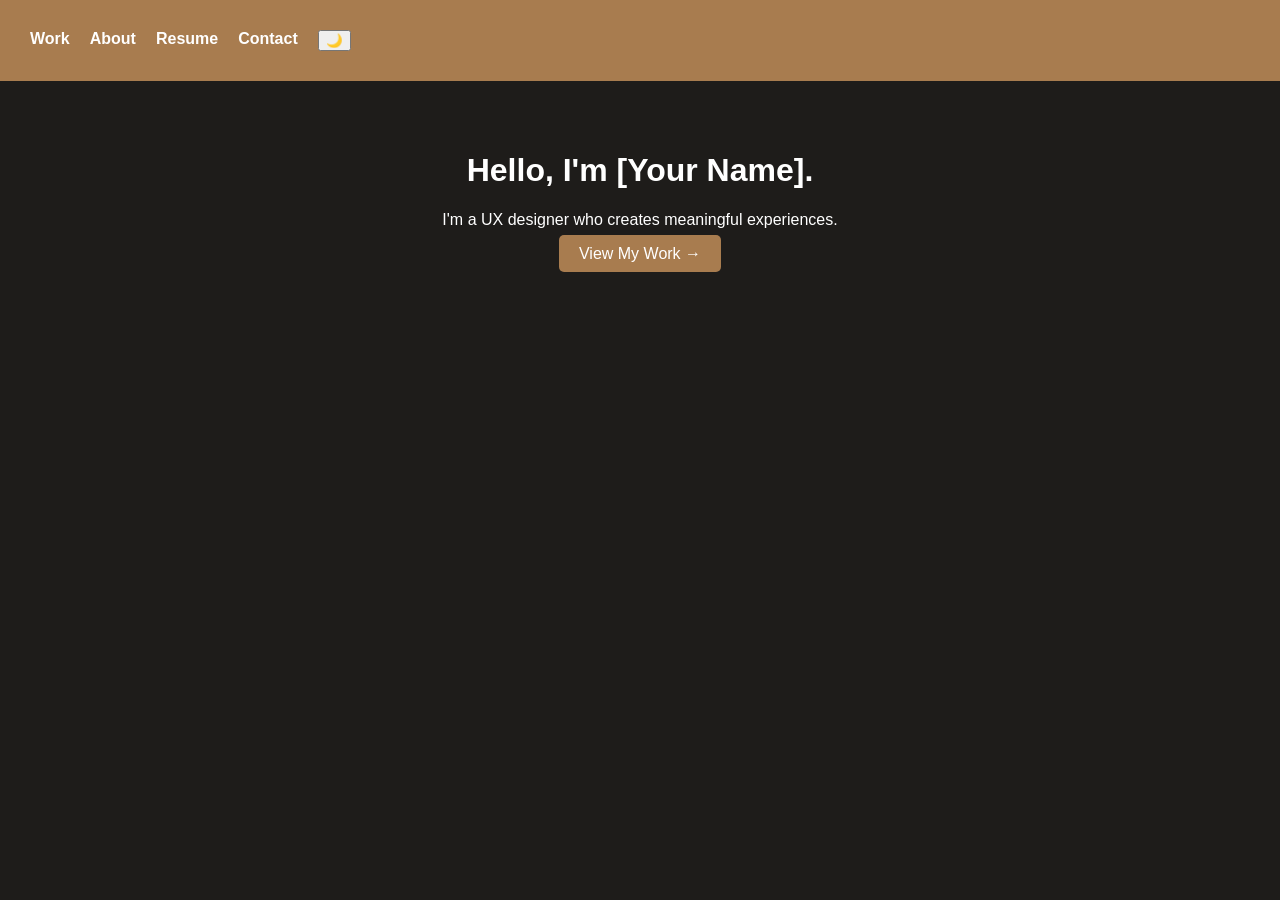
==== commit 45a2f808: "Update index.html" ====
--- a/index.html
+++ b/index.html
@@ -9,22 +9,19 @@
 </head>
 <body>
     <header>
-        <h1>My UX Portfolio 🌿</h1>
-        <button id="theme-toggle">🌙 Toggle Theme</button>
+        <nav>
+            <a href="projects.html">Work</a>
+            <a href="about.html">About</a>
+            <a href="resume.html">Resume</a>
+            <a href="contact.html">Contact</a>
+            <button id="theme-toggle">🌙</button>
+        </nav>
     </header>
 
-    <nav>
-        <a href="index.html">Home</a>
-        <a href="about.html">About</a>
-        <a href="projects.html">Projects</a>
-        <a href="resume.html">Resume</a>
-        <a href="contact.html">Contact</a>
-    </nav>
-
-    <section class="hero">
-        <h2>Crafting Meaningful Experiences ✨</h2>
-        <p>Hi, I'm a UX Designer passionate about creating intuitive and beautiful digital experiences.</p>
+    <main class="hero">
+        <h1>Hello, I'm [Your Name].</h1>
+        <p>I'm a UX designer who creates meaningful experiences.</p>
         <a href="projects.html" class="cta-button">View My Work →</a>
-    </section>
+    </main>
 </body>
 </html>
--- a/styles.css
+++ b/styles.css
@@ -0,0 +1,59 @@
+:root {
+    --bg-dark: #1e1c1a;
+    --bg-light: #f4ede6;
+    --text-dark: #fff;
+    --text-light: #2e2b27;
+    --accent: #a87c4f; /* Earthy brown */
+}
+
+body {
+    background-color: var(--bg-dark);
+    color: var(--text-dark);
+    font-family: 'Poppins', sans-serif;
+    margin: 0;
+    padding: 0;
+    transition: background 0.3s, color 0.3s;
+}
+
+.light-mode {
+    background-color: var(--bg-light);
+    color: var(--text-light);
+}
+
+header {
+    display: flex;
+    justify-content: space-between;
+    padding: 20px;
+    background: var(--accent);
+    color: white;
+}
+
+nav {
+    display: flex;
+    gap: 20px;
+    padding: 10px;
+    justify-content: center;
+}
+
+nav a {
+    text-decoration: none;
+    color: var(--text-dark);
+    font-weight: bold;
+}
+
+.hero {
+    text-align: center;
+    padding: 50px;
+}
+
+.cta-button {
+    background: var(--accent);
+    color: white;
+    padding: 10px 20px;
+    text-decoration: none;
+    border-radius: 5px;
+}
+
+.light-mode .cta-button {
+    background: #5c4937;
+}
